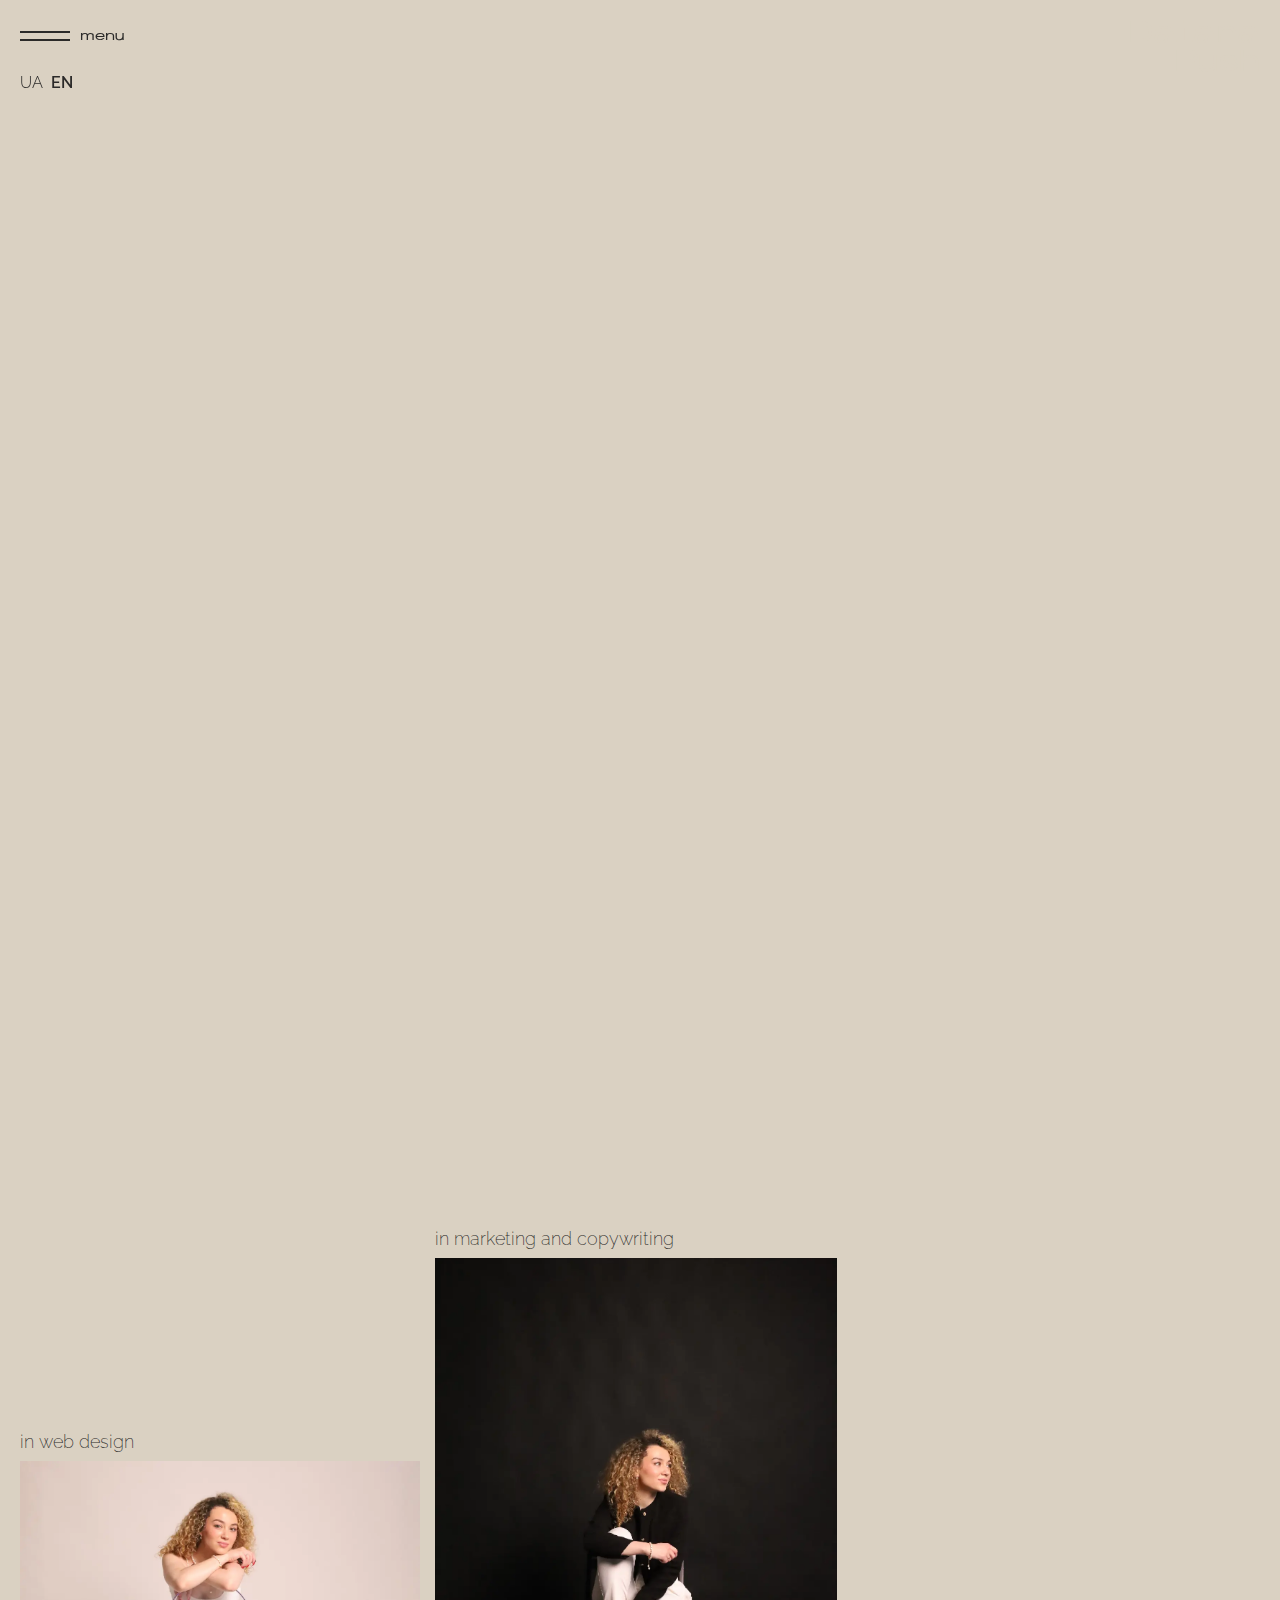
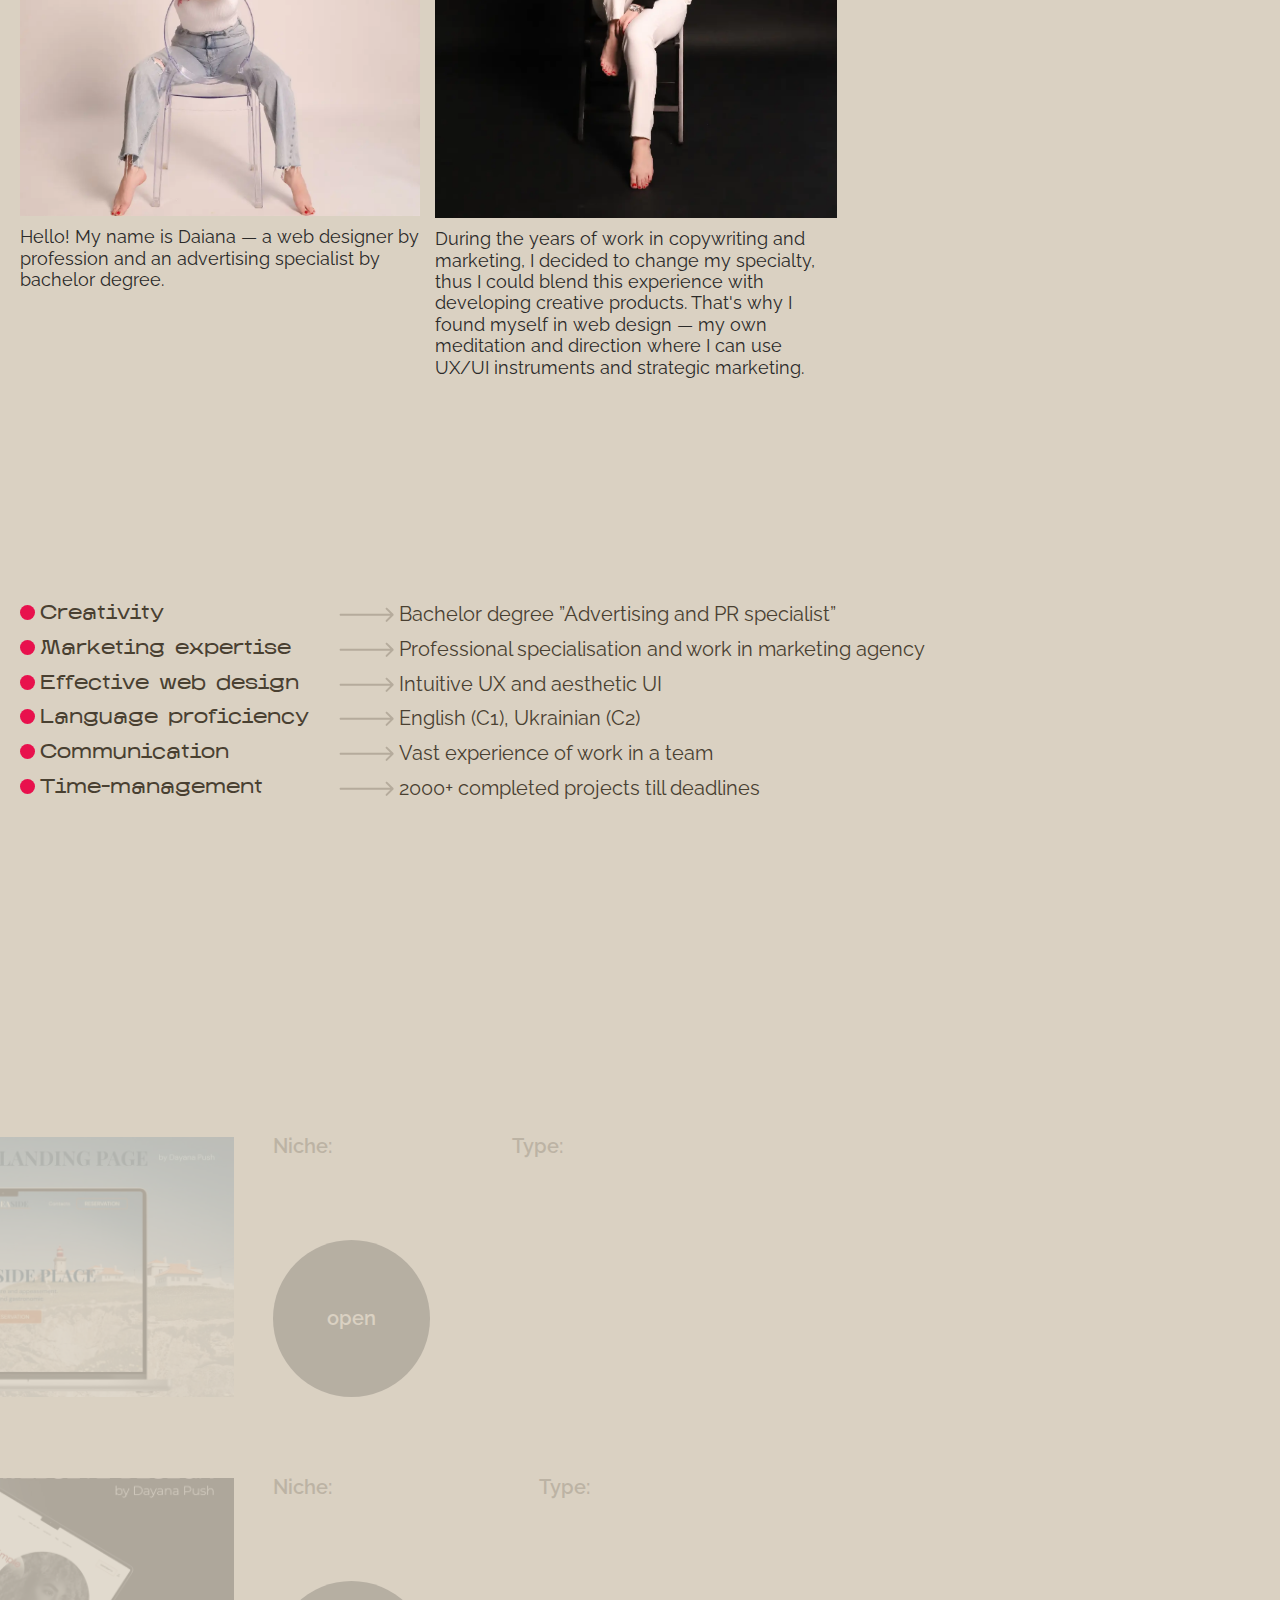
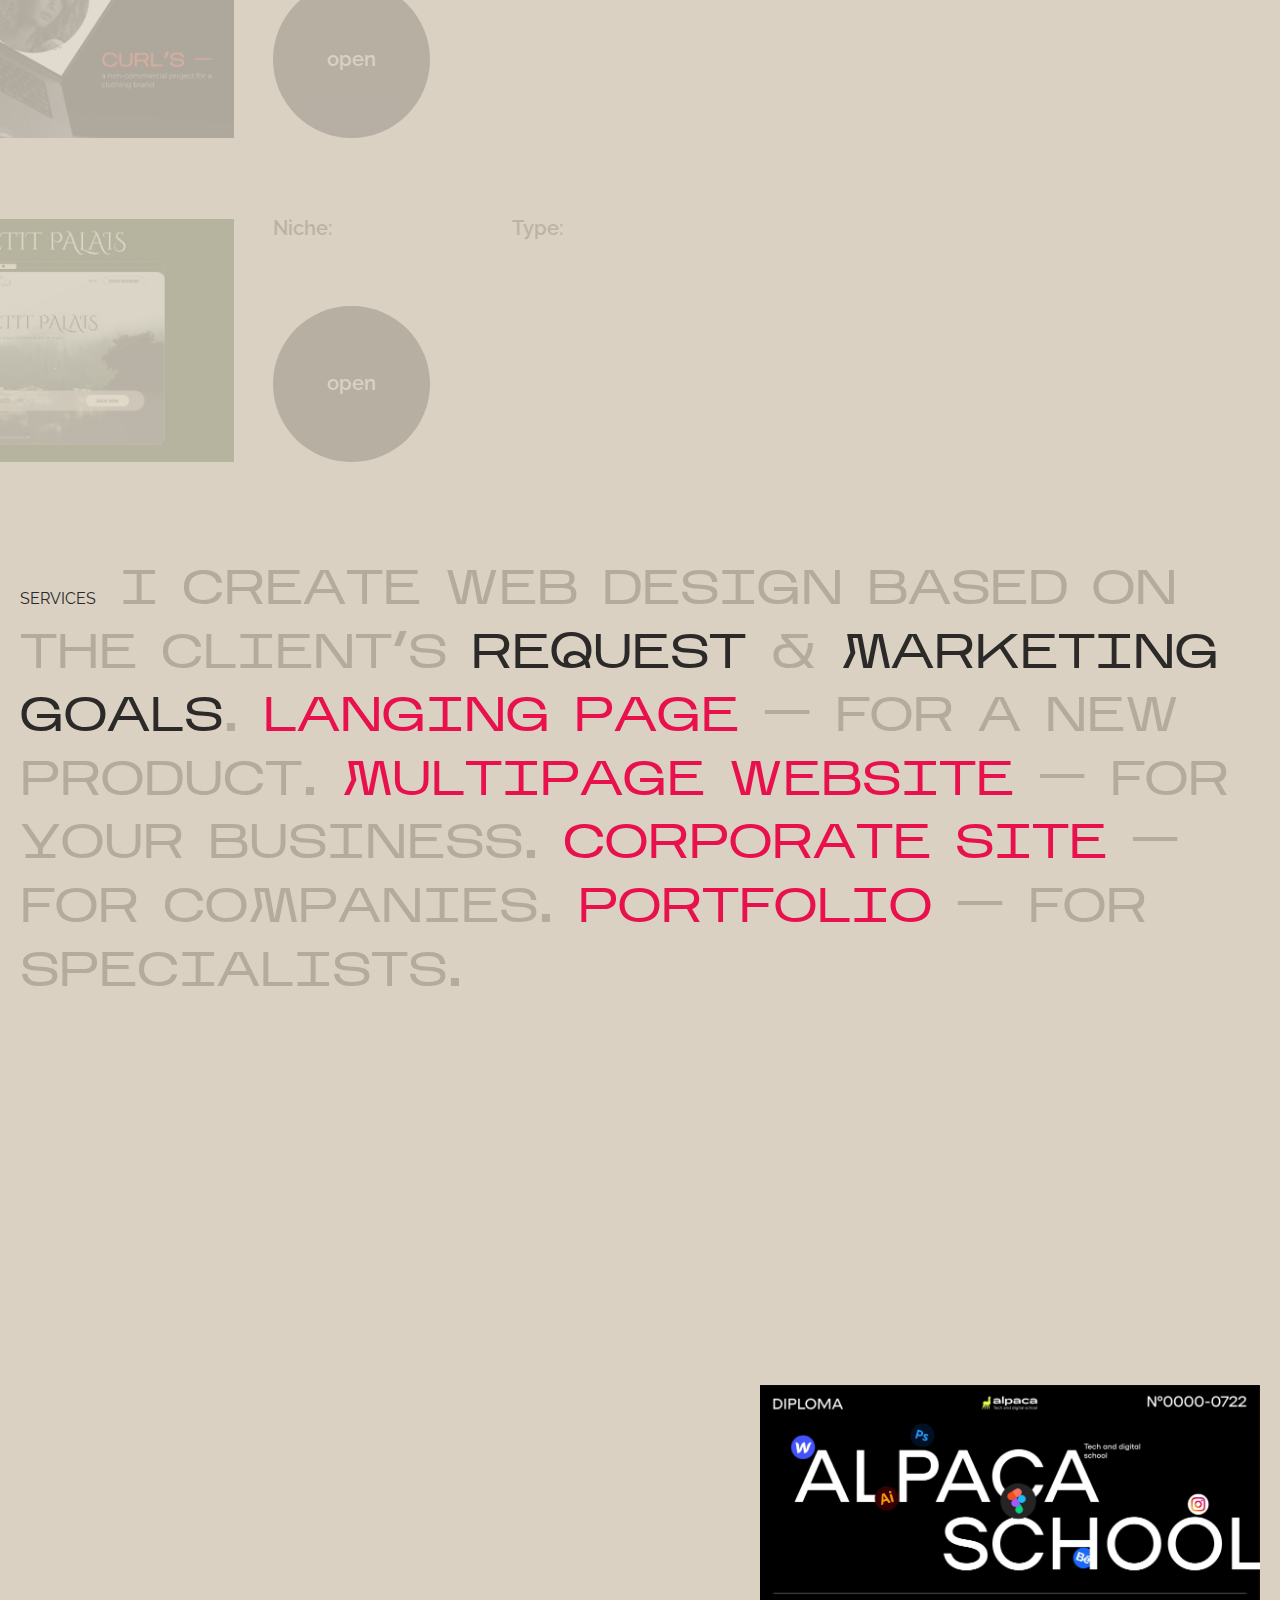
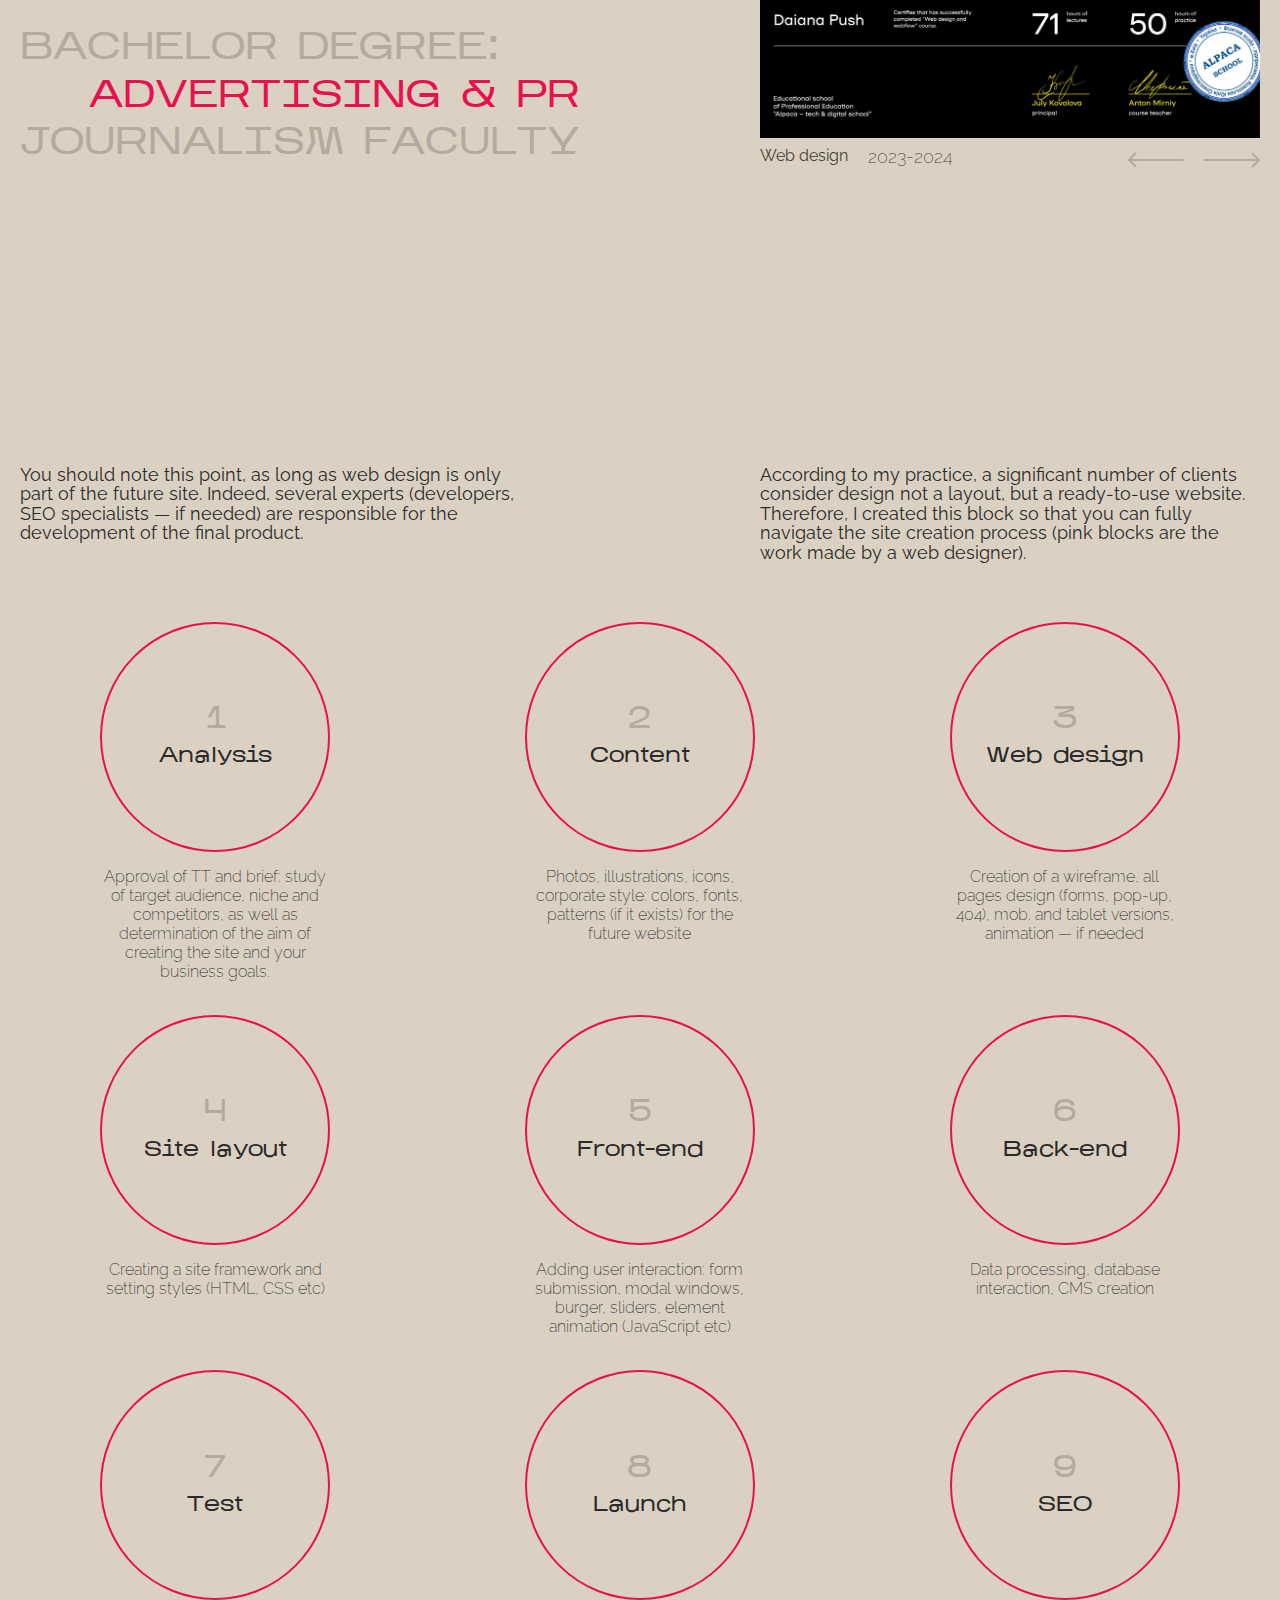
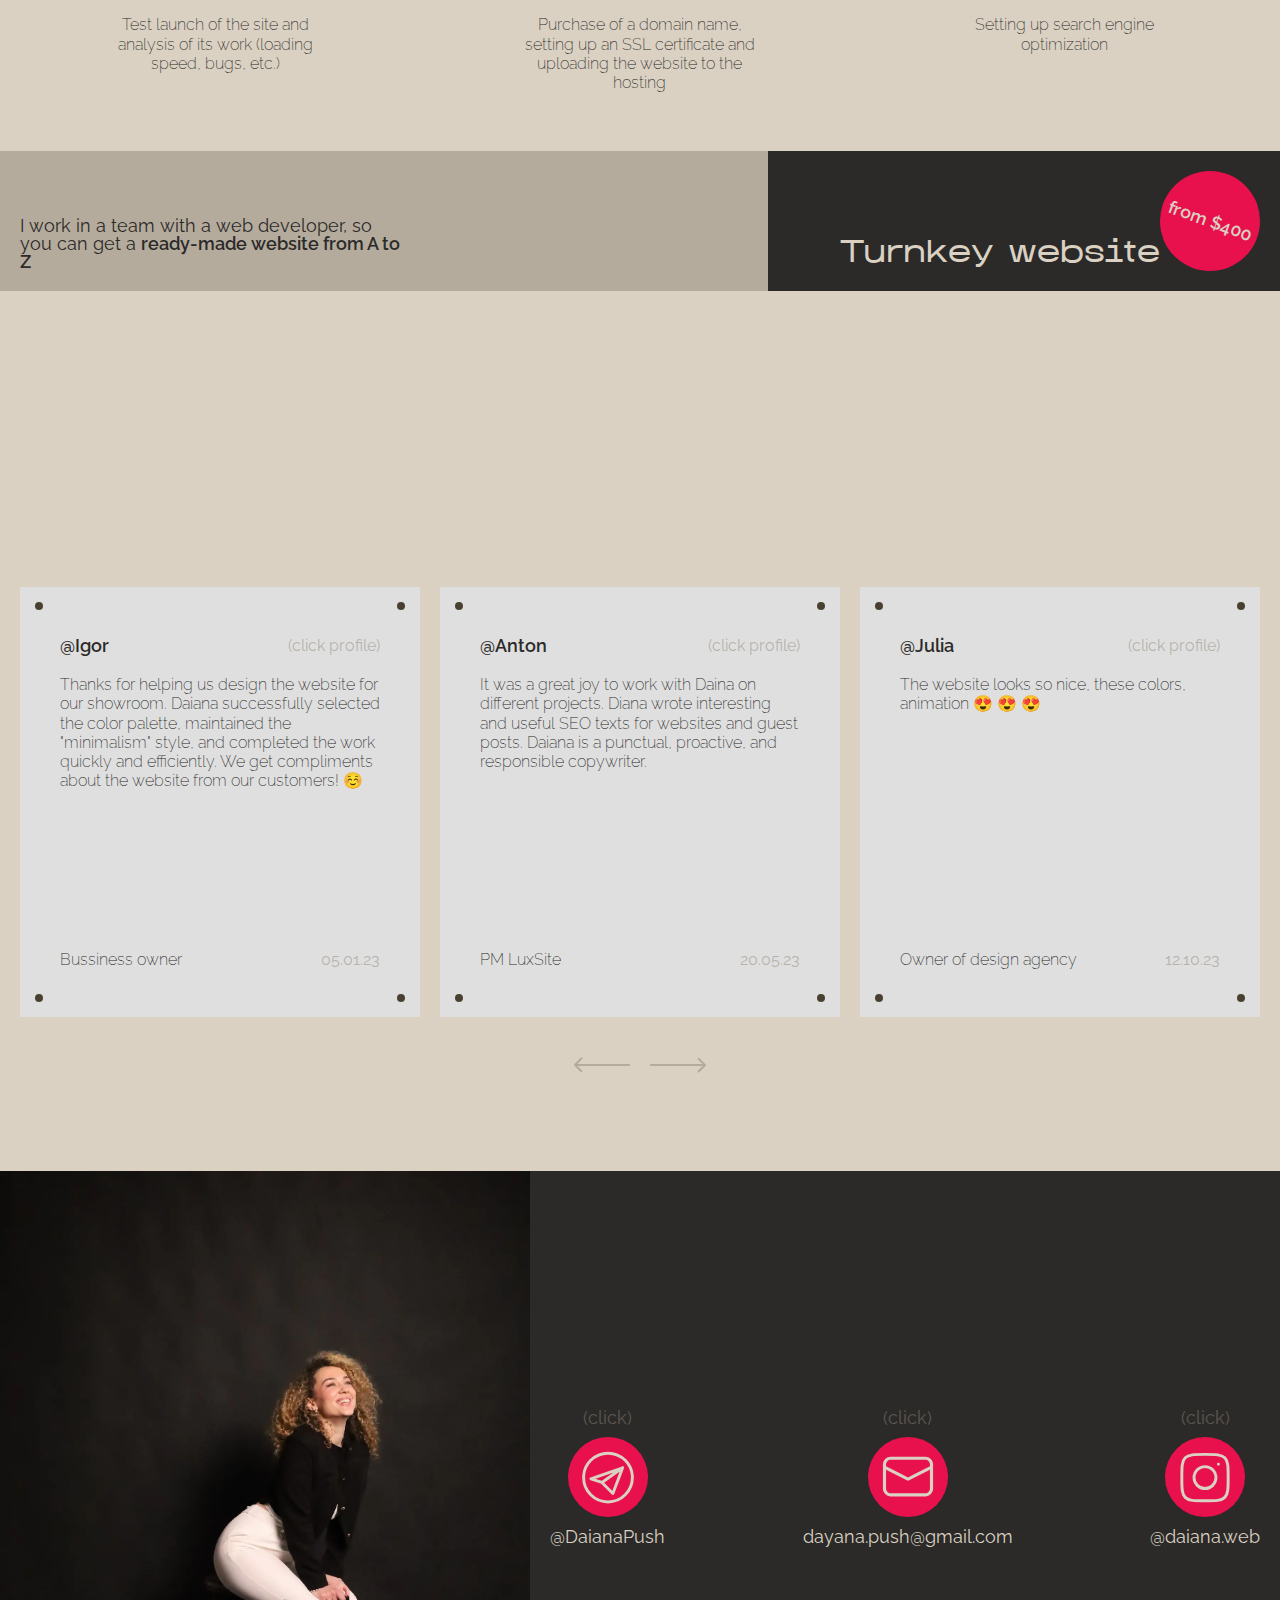
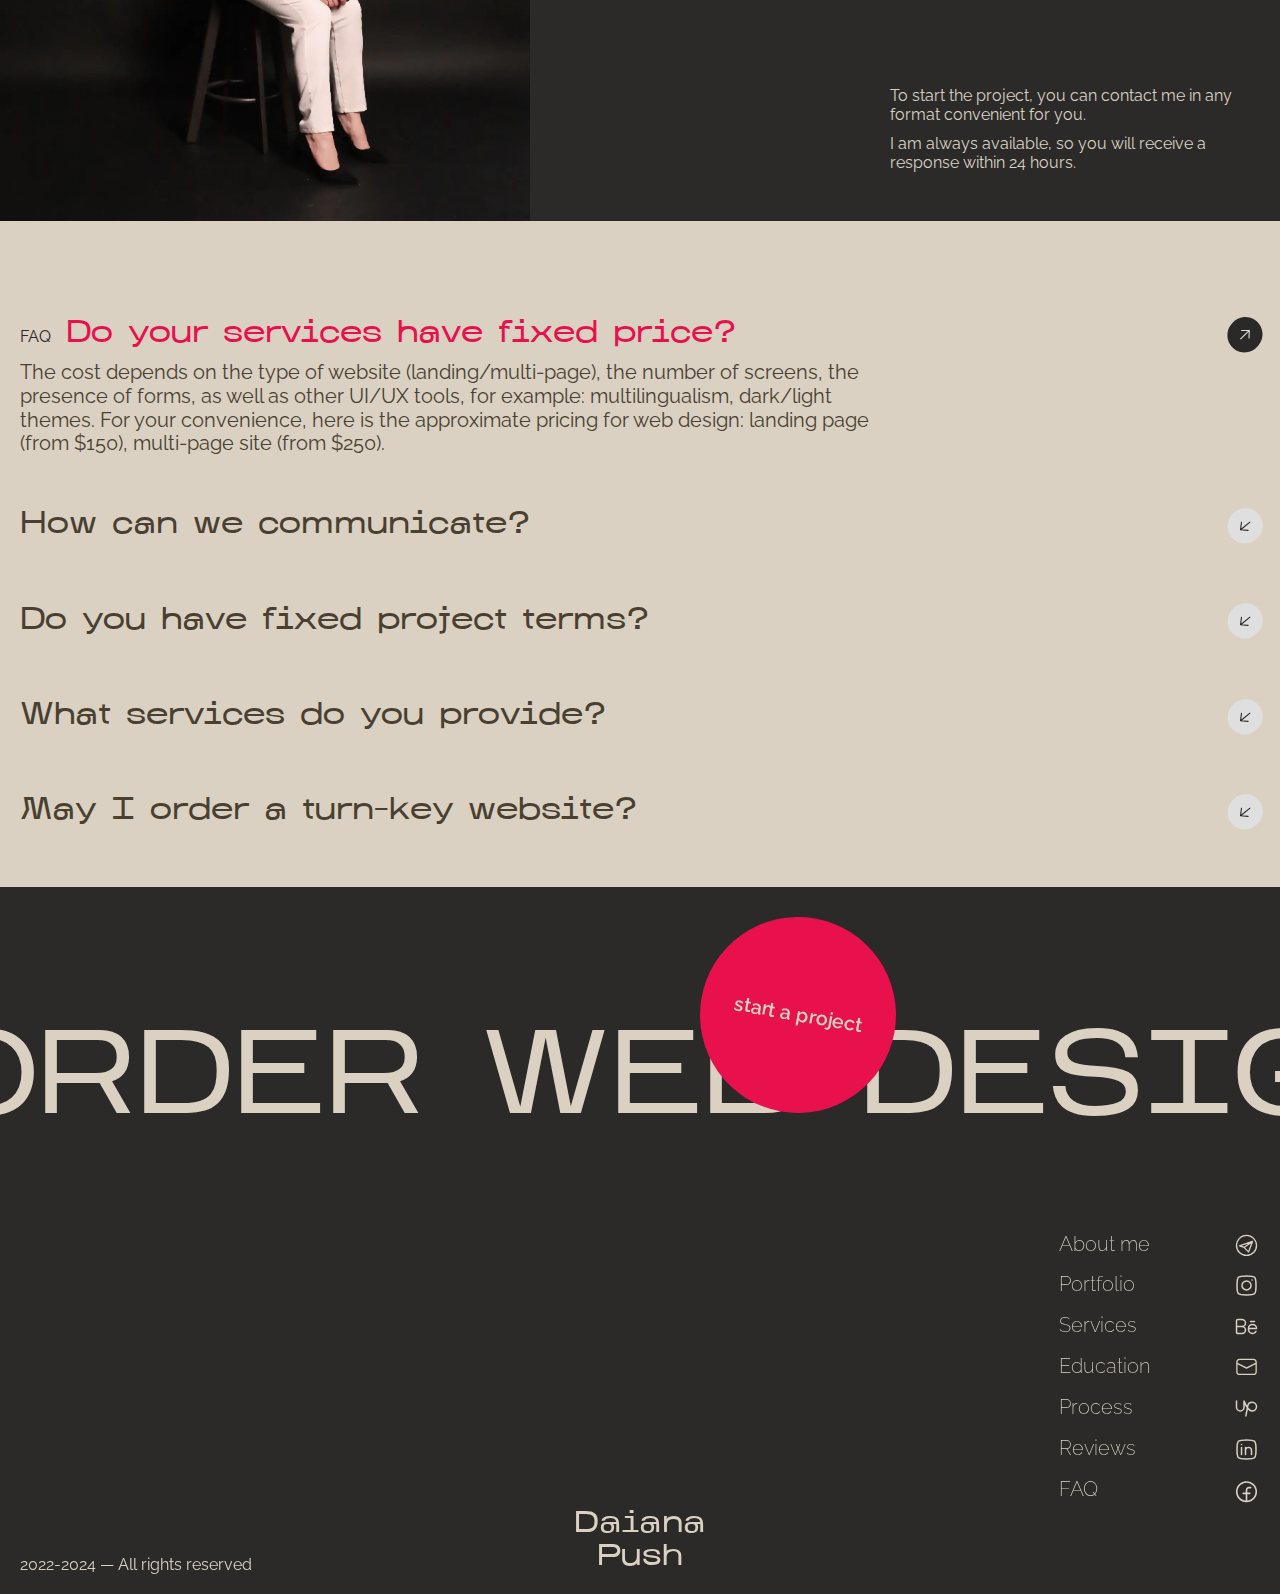
==== en.html @ 5e8cbe2d "Add files via upload" ====
<!DOCTYPE html>
<html lang="en">

<head>
	<title>Web design | Daiana Push</title>
	<meta charset="UTF-8">
	<meta property="og:type" content="website">
	<meta property="og:url" content="https://dayanapush.github.io/en.html">
	<meta name="description" content="My aim is to create a modern, aesthetic, unique and user-friendly website design for your product. My design is not just a beautiful picture — it's a customer-centric marketing.">
	<meta property="og:title" content="Web design | Daiana Push">
	<meta name="keywords" lang="en" content="Web design, front-end, UX/UI, Landing page, Multi-page website,Projects, Services">
	<meta property="og:image" content="img/meta/02.webp">
	<meta name='freelancehunt' content='4a660f86ecd3e6f'>
	<!-- <meta name="format-detection" content="telephone=no"> -->
	<!-- <style>body{opacity: 0;}</style> -->
	<link rel="stylesheet" href="css/style.min.css?_v=20240730124657">
	<link rel="shortcut icon" href="favicon.ico">
	<link rel="apple-touch-icon" sizes="180x180" href="../apple-touch-icon.webp">
	<link rel="android-chrome" sizes="512x512" href="../android-chrome-512x512.webp">
	<link rel="android-chrome" sizes="192x192" href="../android-chrome-192x192.webp">
	<link rel="icon" type="image.webp" sizes="32x32" href="../favicon-32x32.webp">
	<link rel="icon" type="image.webp" sizes="16x16" href="../favicon-16x16.webp">
	<!-- <meta name="robots" content="noindex, nofollow"> -->
	<meta name="viewport" content="width=device-width, initial-scale=1.0">
</head>

<body>
	<div class="wrapper">
		<header class="header">
			<div class="header__container">
				<button type="button" class="menu__icon icon-menu"><span class="icon-menu-span"></span>
					<div class="header__menu menu">
						<nav class="menu__body">
							<ul class="menu__list">
								<li class="menu__item"><a href="#about" class="menu__link">about me</a></li>
								<li class="menu__item"><a href="#portfolio" class="menu__link">portfolio</a></li>
								<li class="menu__item"><a href="#services" class="menu__link">services</a></li>
								<li class="menu__item"><a href="#education" class="menu__link">education</a></li>
								<li class="menu__item"><a href="#process" class="menu__link">process</a></li>
								<li class="menu__item"><a href="#reviews" class="menu__link">reviews</a></li>
								<li class="menu__item"><a href="#faq" class="menu__link">FAQ</a></li>
							</ul>

							<ul class="menu__social">
								<li class="menu__social-item"><a target="_blank" href="https://t.me/DayanaPush" class="menu__social-link">
										<svg width="26" height="26" viewBox="0 0 26 26" fill="none" xmlns="http://www.w3.org/2000/svg">
											<path d="M19.5 8.6665L5.41666 13.5415L10.2917 15.1665M19.5 8.6665L10.2917 15.1665M19.5 8.6665L15.1667 20.0415L10.2917 15.1665" stroke="#2B2928" stroke-width="1.3" stroke-linecap="round" stroke-linejoin="round" />
											<path d="M13 23.8332C18.9832 23.8332 23.8333 18.9831 23.8333 12.9998C23.8333 7.01659 18.9832 2.1665 13 2.1665C7.01674 2.1665 2.16666 7.01659 2.16666 12.9998C2.16666 18.9831 7.01674 23.8332 13 23.8332Z" stroke="#2B2928" stroke-width="1.3" stroke-linecap="round" stroke-linejoin="round" />
										</svg>
									</a></li>
								<li class="menu__social-item"><a target="_blank" href="https://www.instagram.com/daiana.web?igsh=MTBpY2FpcGJibGJsbQ%3D%3D&utm_source=qr" class="menu__social-link">
										<svg width="26" height="26" viewBox="0 0 26 26" fill="none" xmlns="http://www.w3.org/2000/svg">
											<path d="M2.70834 13.0002C2.70834 8.149 2.70834 5.72233 4.21526 4.21541C5.72218 2.7085 8.14776 2.7085 13 2.7085C17.8512 2.7085 20.2778 2.7085 21.7848 4.21541C23.2917 5.72233 23.2917 8.14791 23.2917 13.0002C23.2917 17.8513 23.2917 20.278 21.7848 21.7849C20.2778 23.2918 17.8523 23.2918 13 23.2918C8.14884 23.2918 5.72218 23.2918 4.21526 21.7849C2.70834 20.278 2.70834 17.8524 2.70834 13.0002Z" stroke="#2B2928" stroke-width="1.5" stroke-linecap="round" stroke-linejoin="round" />
											<path d="M18.967 7.04199H18.9562M17.875 13.0003C17.875 14.2933 17.3614 15.5332 16.4471 16.4475C15.5329 17.3617 14.2929 17.8753 13 17.8753C11.7071 17.8753 10.4671 17.3617 9.55285 16.4475C8.63862 15.5332 8.125 14.2933 8.125 13.0003C8.125 11.7074 8.63862 10.4674 9.55285 9.55318C10.4671 8.63894 11.7071 8.12533 13 8.12533C14.2929 8.12533 15.5329 8.63894 16.4471 9.55318C17.3614 10.4674 17.875 11.7074 17.875 13.0003Z" stroke="#2B2928" stroke-width="1.5" stroke-linecap="round" stroke-linejoin="round" />
										</svg>
									</a></li>
								<li class="menu__social-item"><a target="_blank" href="https://www.behance.net/dayanapush" class="menu__social-link">
										<svg width="26" height="26" viewBox="0 0 26 26" fill="none" xmlns="http://www.w3.org/2000/svg">
											<path d="M2.16666 12.9998H8.26041M21.6667 7.58317H17.3333M15.1667 15.1665H23.8333C23.8333 12.9554 21.8942 10.8332 19.5 10.8332C17.1058 10.8332 15.1667 12.9554 15.1667 15.1665ZM15.1667 15.1665V16.2498C15.1663 17.2041 15.4809 18.1317 16.0617 18.8889C16.6424 19.646 17.4568 20.1903 18.3786 20.4372C19.3003 20.6842 20.2777 20.62 21.1592 20.2546C22.0407 19.8892 22.777 19.2431 23.2537 18.4165M8.01666 5.4165H4.33332C3.31174 5.4165 2.80149 5.4165 2.48407 5.73392C2.16666 6.05134 2.16666 6.56159 2.16666 7.58317V18.4165C2.16666 19.4381 2.16666 19.9483 2.48407 20.2658C2.80149 20.5832 3.31174 20.5832 4.33332 20.5832H8.01666C10.1703 20.5832 11.9167 18.8856 11.9167 16.7915C11.9167 14.6974 10.1703 12.9998 8.01666 12.9998C10.1703 12.9998 11.9167 11.3023 11.9167 9.20817C11.9167 7.11409 10.1703 5.4165 8.01666 5.4165Z" stroke="#2B2928" stroke-width="1.5" stroke-linecap="round" stroke-linejoin="round" />
										</svg>
									</a></li>
								<li class="menu__social-item"><a target="_blank" href="malito:dayana.push@gmail.com" class="menu__social-link">
										<svg width="26" height="26" viewBox="0 0 26 26" fill="none" xmlns="http://www.w3.org/2000/svg">
											<path d="M5.34301 3.71436C4.41949 3.71436 3.53379 4.08122 2.88077 4.73425C2.22774 5.38728 1.86087 6.27298 1.86087 7.1965V17.8751C1.86087 18.7986 2.22774 19.6843 2.88077 20.3373C3.53379 20.9903 4.41949 21.3572 5.34301 21.3572H20.6607C21.5842 21.3572 22.4699 20.9903 23.123 20.3373C23.776 19.6843 24.1429 18.7986 24.1429 17.8751V7.1965C24.1429 6.27298 23.776 5.38728 23.123 4.73425C22.4699 4.08122 21.5842 3.71436 20.6607 3.71436H5.34301ZM3.25373 7.1965C3.25373 6.64239 3.47385 6.11097 3.86566 5.71915C4.25748 5.32733 4.7889 5.10721 5.34301 5.10721H20.6607C21.2148 5.10721 21.7463 5.32733 22.1381 5.71915C22.5299 6.11097 22.75 6.64239 22.75 7.1965V7.91986L13 12.9137L3.25373 7.92171V7.1965ZM3.25373 9.48728L12.6824 14.3159C12.7807 14.3662 12.8896 14.3925 13 14.3925C13.1104 14.3925 13.2193 14.3662 13.3176 14.3159L22.75 9.48543V17.876C22.75 18.4301 22.5299 18.9615 22.1381 19.3533C21.7463 19.7452 21.2148 19.9653 20.6607 19.9653H5.34394C4.78983 19.9653 4.25841 19.7452 3.86659 19.3533C3.47478 18.9615 3.25466 18.4301 3.25466 17.876L3.25373 9.48728Z" fill="#2B2928" />
										</svg>
									</a></li>
								<li class="menu__social-item"><a target="_blank" href="https://www.upwork.com/freelancers/~01266d78f4ab07ac3c" class="menu__social-link">
										<svg width="26" height="26" viewBox="0 0 26 26" fill="none" xmlns="http://www.w3.org/2000/svg">
											<path d="M2.16666 4.875V11.6458C2.16666 13.8591 4.01699 15.7083 6.22916 15.7083C8.44241 15.7083 10.2917 13.8591 10.2917 11.6458V4.875C11.6458 8.26042 14.1884 15.7083 19.0937 15.7083C21.6753 15.7083 23.8333 13.5503 23.8333 10.9688C23.8333 8.38717 21.6753 6.22917 19.0937 6.22917C16.3486 6.22917 14.7236 8.26042 14.3542 10.2917C14.0259 12.0922 12.3229 21.125 12.3229 21.125" stroke="#2B2928" stroke-width="1.5" stroke-linecap="round" stroke-linejoin="round" />
										</svg>
									</a></li>
								<li class="menu__social-item"><a target="_blank" href="https://www.linkedin.com/in/daiana-push-908a32294/" class="menu__social-link">
										<svg width="26" height="26" viewBox="0 0 26 26" fill="none" xmlns="http://www.w3.org/2000/svg">
											<path d="M7.58336 10.8335V18.4168M11.9167 14.0835V18.4168M11.9167 14.0835C11.9167 13.6567 12.0008 13.2341 12.1641 12.8398C12.3274 12.4455 12.5668 12.0872 12.8686 11.7854C13.1704 11.4836 13.5287 11.2442 13.923 11.0809C14.3173 10.9176 14.7399 10.8335 15.1667 10.8335C15.5935 10.8335 16.0161 10.9176 16.4104 11.0809C16.8047 11.2442 17.163 11.4836 17.4648 11.7854C17.7666 12.0872 18.006 12.4455 18.1693 12.8398C18.3326 13.2341 18.4167 13.6567 18.4167 14.0835V18.4168M11.9167 14.0835V10.8335M7.59203 7.5835H7.58228" stroke="#2B2928" stroke-width="1.5" stroke-linecap="round" stroke-linejoin="round" />
											<path d="M2.70834 13.0002C2.70834 8.149 2.70834 5.72233 4.21526 4.21541C5.72218 2.7085 8.14776 2.7085 13 2.7085C17.8512 2.7085 20.2778 2.7085 21.7848 4.21541C23.2917 5.72233 23.2917 8.14791 23.2917 13.0002C23.2917 17.8513 23.2917 20.278 21.7848 21.7849C20.2778 23.2918 17.8523 23.2918 13 23.2918C8.14884 23.2918 5.72218 23.2918 4.21526 21.7849C2.70834 20.278 2.70834 17.8524 2.70834 13.0002Z" stroke="#2B2928" stroke-width="1.5" stroke-linecap="round" stroke-linejoin="round" />
										</svg>
									</a></li>
							</ul>
						</nav>
					</div>
					<div class="menu__icon-text">menu</div>
				</button>
				<div class="header__lg">
					<!-- <button type="button" class="header__lg-button header__lg-button-active" data-lang="uk">UA</button>
			<button type="button" class="header__lg-button" data-lang="en">EN</button> -->
					<a href="index.html" class="header__lg-button" data-lang="uk">UA</a>
					<a href="en.html" class="header__lg-button header__lg-button-active" data-lang="en">EN</a>
				</div>

				<div class="header__logo">
					<div class="header__logo-text">Daiana<br><span>Push</span></div>
				</div>
			</div>
		</header>
		<main class="page">
			<section class="hero">
				<div class="hero__container">
					<div class="hero__wrapper">
						<h1 class="hero__title"><span>WEB<br></span>DESIGNER</h1>
						<!-- <a href="#" class="button__link hero__link button">portfolio</a> -->
					</div>
					<div class="hero__link-btn">
						<a href="#portfolio" class="button__link hero__link button">portfolio</a>
					</div>
					<div class="hero__content">
						<div class="hero__body">
							<div class="hero__text">
								<p data-animate data-speed="35">My aim is to create a modern, aesthetic, unique and user-friendly website design for your product. My design is not just a beautiful picture — it's a customer-centric marketing.</p>
							</div>
							<a href="#contacts" class="hero__button">Contacts</a>
						</div>
					</div>
				</div>
				<div class="hero__image">
					<img src="img/bg.webp" alt="My photo">
				</div>
			</section>
			<section class="about" id="about">
				<div class="about__container">
					<div class="block__titles">
						<h2 data-watch data-watch-once class="block__title">ENGAGING TO KNOW<br><span>ABOUT ME</span></h2>
					</div>
					<div class="about__wrapper">
						<article class="about__item">
							<div data-animate data-speed="150" class="about__item-age">1.5 years</div>
							<div class="about__item-niche">in web design</div>
							<div class="about__item-img">
								<img src="img/about/01.webp" alt="My photo">
							</div>
							<div class="about__item-text">
								<p>Hello! My name is Daiana — a web designer by profession and an advertising specialist by bachelor degree.</p>
							</div>
						</article>
						<article class="about__item">
							<div data-animate data-speed="150" class="about__item-age">5 years</div>
							<div class="about__item-niche">in marketing and copywriting</div>
							<div class="about__item-img about__item-img-big">
								<img src="img/about/02.webp" alt="My photo">
							</div>
							<div class="about__item-text">
								<p>During the years of work in copywriting and marketing, I decided to change my specialty, thus I could blend this experience with developing creative products. That's why I found myself in web design — my own meditation and direction where I can use UX/UI instruments and strategic marketing.</p>
							</div>
						</article>
					</div>
				</div>
			</section>
			<section class="pros">
				<div class="pros__container">
					<div class="block__titles">
						<h2 data-watch data-watch-once class="pros__title block__title"><span>MY STRONG SIDES</span></h2>
					</div>
					<div class="pros__wrapper">
						<ul class="pros__item">
							<li class="pros__item-point pros__item-point-1">Creativity</li>
							<li class="pros__item-point pros__item-point-2">Marketing expertise</li>
							<li class="pros__item-point pros__item-point-3">Effective web design</li>
							<li class="pros__item-point pros__item-point-4">Language proficiency</li>
							<li class="pros__item-point pros__item-point-5">Communication</li>
							<li class="pros__item-point pros__item-point-6">Time-management</li>
						</ul>
						<ul class="pros__text">
							<li class="pros__item-text" data-da=".pros__item-point-1,767">Bachelor degree ”Advertising and PR specialist”</li>
							<li class="pros__item-text" data-da=".pros__item-point-2,767">Professional specialisation and work in marketing agency</li>
							<li class="pros__item-text" data-da=".pros__item-point-3,767">Intuitive UX and aesthetic UI</li>
							<li class="pros__item-text" data-da=".pros__item-point-4,767">English (C1), Ukrainian (С2)</li>
							<li class="pros__item-text" data-da=".pros__item-point-5,767">Vast experience of work in a team</li>
							<li class="pros__item-text" data-da=".pros__item-point-6,767">2000+ completed projects till deadlines</li>
						</ul>
					</div>
				</div>
			</section>
			<section class="portfolio" id="portfolio">
				<div class="portfolio__container">
					<div class="block__titles">
						<h2 data-watch data-watch-once class="block__title">BETTER THAN WORDS<br><span>MY PORTFOLIO</span></h2>
					</div>
					<div class="portfolio__wrapper">
						<article data-watch data-watch-once class="portfolio__item-body watch">
							<div class="portfolio__item-count">01</div>
							<div class="portfolio__item">
								<div class="portfolio__item-img">
									<img src="img/portfolio/01.webp" alt="Project">
								</div>
								<div class="portfolio__item-about">
									<div class="portfolio__item-text">
										<div class="portfolio__item-descr">
											<h4 class="portfolio__item-title">Niche:</h4>
											<div data-animate data-speed="160" class="portfolio__item-type">Restaurant</div>
										</div>
										<div class="portfolio__item-descr">
											<h4 class="portfolio__item-title">Type:</h4>
											<div data-animate data-speed="160" class="portfolio__item-type">Landing page</div>
										</div>
									</div>
									<a href="https://www.behance.net/gallery/188705809/PORTO-SEASIDE" class="button__link button__link-dark button button__dark" target="_blank">open</a>
								</div>
							</div>
						</article>
						<article data-watch data-watch-once class="portfolio__item-body watch">
							<div class="portfolio__item-count">02</div>
							<div class="portfolio__item">
								<div class="portfolio__item-img">
									<img src="img/portfolio/02.webp" alt="Project">
								</div>
								<div class="portfolio__item-about">
									<div class="portfolio__item-text">
										<div class="portfolio__item-descr">
											<h4 class="portfolio__item-title">Niche:</h4>
											<div data-animate data-speed="160" class="portfolio__item-type">Clothing brand</div>
										</div>
										<div class="portfolio__item-descr">
											<h4 class="portfolio__item-title">Type:</h4>
											<div data-animate data-speed="160" class="portfolio__item-type">Landing page</div>
										</div>
									</div>
									<a href="https://www.behance.net/gallery/188707267/CURLS" class="button__link button__link-dark button button__dark" target="_blank">open</a>
								</div>
							</div>
						</article>
						<article data-watch data-watch-once class="portfolio__item-body watch">
							<div class="portfolio__item-count">03</div>
							<div class="portfolio__item">
								<div class="portfolio__item-img">
									<img src="img/portfolio/03.webp" alt="Project">
								</div>
								<div class="portfolio__item-about">
									<div class="portfolio__item-text">
										<div class="portfolio__item-descr">
											<h4 class="portfolio__item-title">Niche:</h4>
											<div data-animate data-speed="160" class="portfolio__item-type">Hotel</div>
										</div>
										<div class="portfolio__item-descr">
											<h4 class="portfolio__item-title">Type:</h4>
											<div data-animate data-speed="160" class="portfolio__item-type">Multipage website</div>
										</div>
									</div>
									<a href="https://www.behance.net/gallery/188707823/HOTEL-PETIT-PALAIS" class="button__link button__link-dark button button__dark" target="_blank">open</a>
								</div>
							</div>
						</article>
					</div>
				</div>
			</section>
			<section class="services" id="services">
				<div class="services__container">
					<div class="services__text">
						<p>
							<span class="services__title">SERVICES</span>
							<span class="services__text-light">I CREATE WEB DESIGN BASED ON THE CLIENT'S</span>
							<span class="services__text-dark">REQUEST</span>
							<span class="services__text-light">&</span>
							<span class="services__text-dark">MARKETING GOALS</span><span class="services__text-light">.</span>
							<span class="services__text-pink">LANGING PAGE</span>
							<span class="services__text-light">— FOR A NEW PRODUCT.</span>
							<span class="services__text-pink">MULTIPAGE WEBSITE</span>
							<span class="services__text-light">— FOR YOUR BUSINESS.</span>
							<span class="services__text-pink">CORPORATE SITE</span><span class="services__text-light"> — FOR COMPANIES.</span>
							<span class="services__text-pink">PORTFOLIO</span><span class="services__text-light"> — FOR SPECIALISTS.</span>
						</p>
					</div>
					<div class="services__descr">
						<p data-animate data-speed="15">
							How to understand which website do you need? To do this, I conduct a detailed briefing with you, where I determine the purpose of creating the website, the business goals of your product/service, as well as research your targeted audience, niche and competitors. As a copywriter with 5 years of experience, I offer an additional service — web page writing.
						</p>
					</div>
				</div>
			</section>
			<section class="education" id="education">
				<div class="education__container">
					<div class="block__titles">
						<h2 data-watch data-watch-once class="block__title"><span>MY EDUCATION</span></h2>
					</div>
					<div class="education__body">
						<div class="education__text">
							<p><span class="education__text-light">BACHELOR DEGREE:</span><br>
								<span class="education__text-pink">ADVERTISING & PR</span><br>
								<span class="education__text-light">JOURNALISM FACULTY</span>
							</p>
						</div>
						<div class="education__slider swiper">
							<div class="education__wrapper swiper-wrapper">
								<div class="education__slide swiper-slide">
									<div data-gallery class="education__slide-image">
										<img src="img/education/01.webp" alt="Certificate">
									</div>
									<div class="education__slide-text">
										<h4 class="education__slide-title">Web design</h4>
										<div class="education__slide-year">2023-2024</div>
									</div>
								</div>
								<div class="education__slide swiper-slide">
									<div data-gallery class="education__slide-image">
										<img src="img/education/02.webp" alt="Certificate">
									</div>
									<div class="education__slide-text">
										<h4 class="education__slide-title">Bachelor degree</h4>
										<div class="education__slide-year">2019-2023</div>
									</div>
								</div>
								<div class="education__slide swiper-slide">
									<div data-gallery class="education__slide-image">
										<img src="img/education/03.webp" alt="Certificate">
									</div>
									<div class="education__slide-text">
										<h4 class="education__slide-title">UX/UI</h4>
										<div class="education__slide-year">2023-2024</div>
									</div>
								</div>
							</div>
							<div class="education__slider-nav">
								<img src="img/education/arrow.svg" alt="Arrow" class="education__arrow-left">
								<img src="img/education/arrow.svg" alt="Arrow" class="education__arrow-right">
							</div>
						</div>
					</div>
				</div>
			</section>
			<section class="stage" id="process">
				<div class="stage__container">
					<div class="block__titles">
						<h2 data-watch data-watch-once class="block__title">DESIGN & WEBSITE<br><span>SITE CREATION PROCESS</span></h2>
					</div>
					<div class="stage__block">
						<div class="stage__text">
							<p>You should note this point, as long as web design is only part of the future site. Indeed, several experts (developers, SEO specialists — if needed) are responsible for the development of the final product.</p>
						</div>
						<div class="stage__text">
							<p>According to my practice, a significant number of clients consider design not a layout, but a ready-to-use website. Therefore, I created this block so that you can fully navigate the site creation process (pink blocks are the work made by a web designer).</p>
						</div>
					</div>
					<div class="stage__items">
						<div class="stage__item">
							<div class="stage__item-info">
								<div class="stage__item-number">1</div>
								<div class="stage__item-descr">Analysis</div>
							</div>
							<div class="stage__item-text">
								<p>Approval of TT and brief: study of target audience, niche and competitors, as well as determination of the aim of creating the site and your business goals.</p>
							</div>
						</div>
						<div class="stage__item">
							<div class="stage__item-info">
								<div class="stage__item-number">2</div>
								<div class="stage__item-descr">Content</div>
							</div>
							<div class="stage__item-text">
								<p>Photos, illustrations, icons, corporate style: colors, fonts, patterns (if it exists) for the future website</p>
							</div>
						</div>
						<div class="stage__item">
							<div class="stage__item-info">
								<div class="stage__item-number">3</div>
								<div class="stage__item-descr">Web design</div>
							</div>
							<div class="stage__item-text">
								<p>Creation of a wireframe, all pages design (forms, pop-up, 404), mob. and tablet versions, animation — if needed</p>
							</div>
						</div>
						<div class="stage__item">
							<div class="stage__item-info">
								<div class="stage__item-number">4</div>
								<div class="stage__item-descr">Site layout</div>
							</div>
							<div class="stage__item-text">
								<p>Creating a site framework and setting styles (HTML, CSS etc)</p>
							</div>
						</div>
						<div class="stage__item">
							<div class="stage__item-info">
								<div class="stage__item-number">5</div>
								<div class="stage__item-descr">Front-end</div>
							</div>
							<div class="stage__item-text">
								<p>Adding user interaction: form submission, modal windows, burger, sliders, element animation (JavaScript etc)</p>
							</div>
						</div>
						<div class="stage__item">
							<div class="stage__item-info">
								<div class="stage__item-number">6</div>
								<div class="stage__item-descr">Back-end</div>
							</div>
							<div class="stage__item-text">
								<p>Data processing, database interaction, CMS creation</p>
							</div>
						</div>
						<div class="stage__item">
							<div class="stage__item-info">
								<div class="stage__item-number">7</div>
								<div class="stage__item-descr">Test</div>
							</div>
							<div class="stage__item-text">
								<p>Test launch of the site and analysis of its work (loading speed, bugs, etc.)</p>
							</div>
						</div>
						<div class="stage__item">
							<div class="stage__item-info">
								<div class="stage__item-number">8</div>
								<div class="stage__item-descr">Launch</div>
							</div>
							<div class="stage__item-text">
								<p>Purchase of a domain name, setting up an SSL certificate and uploading the website to the hosting</p>
							</div>
						</div>
						<div class="stage__item">
							<div class="stage__item-info">
								<div class="stage__item-number">9</div>
								<div class="stage__item-descr">SEO</div>
							</div>
							<div class="stage__item-text">
								<p>Setting up search engine optimization</p>
							</div>
						</div>
					</div>
				</div>
				<div class="stage__footer">
					<div class="stage__footer-text">
						<div class="stage-f__container">
							<div class="stage__footer-info">
								<p>I work in a team with a web developer, so you can get a <span>ready-made website from A to Z</span></p>
							</div>
						</div>
					</div>
					<div class="stage__footer-site">
						<div class="stage-f__container">
							<div class="stage__footer-keys">Turnkey website</div>
							<div class="stage__footer-price">
								<p>from $400</p>
							</div>
						</div>
					</div>
				</div>
			</section>
			<section class="reviews" id="reviews">
				<div class="reviews__container">
					<div class="block__titles">
						<h2 data-watch data-watch-once class="block__title">WHAT CLIENTS SAY<br><span>REVIEWS</span></h2>
					</div>
					<div class="reviews__body">
						<div class="reviews__slider swiper">
							<div class="reviews__wrapper swiper-wrapper">
								<div class="reviews__slide swiper-slide">
									<blockquote class="reviews__slide-item">
										<div class="reviews__slide-name">
											<cite class="reviews__slide-author">@Igor</cite>
											<a target="_blank" href="https://www.facebook.com/profile.php?id=100038794883741" class="reviews__slide-link">(click profile)</a>
										</div>
										<div class="reviews__slide-text">
											<p>Thanks for helping us design the website for our showroom. Daiana successfully selected the color palette, maintained the "minimalism" style, and completed the work quickly and efficiently. We get compliments about the website from our customers! ☺️</p>
										</div>
										<div class="reviews__slide-info">
											<div class="reviews__slide-profession">Bussiness owner</div>
											<div class="reviews__slide-data">05.01.23</div>
										</div>
									</blockquote>
								</div>
								<div class="reviews__slide swiper-slide">
									<blockquote class="reviews__slide-item">
										<div class="reviews__slide-name">
											<cite class="reviews__slide-author">@Anton</cite>
											<a target="_blank" href="https://www.linkedin.com/in/anton-suntsov/" class="reviews__slide-link">(click profile)</a>
										</div>
										<div class="reviews__slide-text">
											<p>It was a great joy to work with Daina on different projects. Diana wrote interesting and useful SEO texts for websites and guest posts. Daiana is a punctual, proactive, and responsible copywriter.</p>
										</div>
										<div class="reviews__slide-info">
											<div class="reviews__slide-profession">PM LuxSite</div>
											<div class="reviews__slide-data">20.05.23</div>
										</div>
									</blockquote>
								</div>
								<div class="reviews__slide swiper-slide">
									<blockquote class="reviews__slide-item">
										<div class="reviews__slide-name">
											<cite class="reviews__slide-author">@Julia</cite>
											<a target="_blank" href="https://www.instagram.com/julie_kovalova?igsh=amVwczF6enJjNHox" class="reviews__slide-link">(click profile)</a>
										</div>
										<div class="reviews__slide-text">
											<p>The website looks so nice, these colors, animation 😍 😍 😍</p>
										</div>
										<div class="reviews__slide-info">
											<div class="reviews__slide-profession">Owner of design agency</div>
											<div class="reviews__slide-data">12.10.23</div>
										</div>
									</blockquote>
								</div>
								<div class="reviews__slide swiper-slide">
									<blockquote class="reviews__slide-item">
										<div class="reviews__slide-name">
											<cite class="reviews__slide-author">@Vladislav</cite>
											<a target="_blank" href="https://www.linkedin.com/in/vladislavlll/" class="reviews__slide-link">(click profile)</a>
										</div>
										<div class="reviews__slide-text">
											<p>I hired Daiana to help with
												translation and adaptation cases on
												USA audience. Cases have been made promptly, with minimal comments. Highly recommend 👍🏻</p>
										</div>
										<div class="reviews__slide-info">
											<div class="reviews__slide-profession">CEO Ilin agency</div>
											<div class="reviews__slide-data">05.03.24</div>
										</div>
									</blockquote>
								</div>
								<div class="reviews__slide swiper-slide">
									<blockquote class="reviews__slide-item">
										<div class="reviews__slide-name">
											<cite class="reviews__slide-author">@Roman</cite>
											<a target="_blank" href="https://www.instagram.com/mebli.anaro?igsh=aGQ0eGxlYTdvZmw4" class="reviews__slide-link">(click profile)</a>
										</div>
										<div class="reviews__slide-text">
											<p>I want to express my gratitude to you! I contacted Daiana to create an X-banner for my furniture store, I really liked it! The banner looks modern, pretty, and stylish. I am very satisfied with the result. Thank you!</p>
										</div>
										<div class="reviews__slide-info">
											<div class="reviews__slide-profession">Bussiness owner</div>
											<div class="reviews__slide-data">04.04.24</div>
										</div>
									</blockquote>
								</div>
							</div>
						</div>
						<div class="reviews__slider-nav">
							<img src="img/education/arrow.svg" alt="Arrow" class="reviews__arrow-left">
							<img src="img/education/arrow.svg" alt="Arrow" class="reviews__arrow-right">
						</div>
					</div>
				</div>
			</section>
			<section class="form" id="form">
				<div class="form__image">
					<img src="img/form/01.webp" alt="My photo">
				</div>
				<div class="form__container">
					<h2 data-animate data-speed="100" class="form__title">LET'S COLLABORATE</h2>
					<div class="form__items">
						<div class="form__item">
							<div class="form__item-click">(click)</div>
							<a target="_blank" href="https://t.me/DayanaPush" class="form__item-link">
								<img src="img/icons/form/01.svg" alt="Telegram link">
							</a>
							<div class="form__item-username">@DaianaPush</div>
						</div>
						<div class="form__item">
							<div class="form__item-click">(click)</div>
							<a target="_blank" href="malito:dayana.push@gmail.com" class="form__item-link">
								<img src="img/icons/form/02.svg" alt="Email link">
							</a>
							<div class="form__item-username">dayana.push@gmail.com</div>
						</div>
						<div class="form__item">
							<div class="form__item-click">(click)</div>
							<a target="_blank" href="https://www.instagram.com/daiana.web?igsh=MTBpY2FpcGJibGJsbQ%3D%3D&utm_source=qr" class="form__item-link">
								<img src="img/icons/form/03.svg" alt="Instagram link">
							</a>
							<div class="form__item-username">@daiana.web</div>
						</div>
					</div>
					<div class="form__text">
						<p>To start the project, you can contact me in any format convenient for you.</p>
						<p>I am always available, so you will receive a response within 24 hours.</p>
					</div>
					<!-- <form action="files/sendmail/sendmail.php" method="POST" class="form__wrapper">
							<div class="form__inputs">
								<div class="form__input">
									<input required name="name" id="name" type="text" placeholder="Name" autocomplete="off">
								</div>
								<div class="form__input">
									<input required name="email" id="email" type="email" placeholder="Email" autocomplete="off">
								</div>
							</div>
							<div class="form__textarea">
								<textarea required name="text" id="text" placeholder="Message (your request or question)"></textarea>
							</div>
							<div class="form__checkbox">
								<input type="checkbox" id="agreeCheckbox" required>
								<a href="privacy-en.html" target="_blank" class="form__privacy-link">
									<label>I agree with the terms of privacy policy</label>
								</a>
							</div>
							<div class="form__btn">
								<button type="submit" class="form__button button button__link">start a project</button>
							</div>
						</form> -->
				</div>
			</section>
			<section class="faq" id="faq">
				<div class="faq__container">
					<div data-spollers data-one-spoller class="faq__spollers">
						<details data-open class="faq__spollers-item">
							<summary class="faq__spollers-title">
								<span class="faq__spollers-subtitle">faq</span>
								Do your services have fixed price?
							</summary>
							<div class="faq__spollers-body">The cost depends on the type of website (landing/multi-page), the number of screens, the presence of forms, as well as other UI/UX tools, for example: multilingualism, dark/light themes. For your convenience, here is the approximate pricing for web design: landing page (from $150), multi-page site (from $250).</div>
						</details>
						<details class="faq__spollers-item">
							<summary class="faq__spollers-title">
								How can we communicate?
							</summary>
							<div class="faq__spollers-body">We can communicate in any format convenient for you: via messengers and social media (Telegram, Instagram, LinkedIn, or Viber) or video conferences (Zoom, Google Meet, or Skype).</div>
						</details>
						<details class="faq__spollers-item">
							<summary class="faq__spollers-title">
								Do you have fixed project terms?
							</summary>
							<div class="faq__spollers-body">Project implementation terms depend on the type of website (landing/multi-page), the number of screens and the UI/UX tools used. For your convenience, here are the approximate terms of web design creation: landing page (from 7 workdays), multi-page site (from 10 workdays).</div>
						</details>
						<details class="faq__spollers-item">
							<summary class="faq__spollers-title">
								What services do you provide?
							</summary>
							<div class="faq__spollers-body">Web design services include: a detailed brief with the client, analysis of competitors, niche, and targeted audience, wireframe creation (site structure), design development, layout animation + edits. I develop web design for the following website types: landing page, multi-page sites, corporate and portfolio websites. As a copywriter with 5 years of experience, I offer an additional service — web page writing.</div>
						</details>
						<details class="faq__spollers-item">
							<summary class="faq__spollers-title">
								May I order a turn-key website?
							</summary>
							<div class="faq__spollers-body">Sure, I can develop a ready-made web product, if you need it. I work together with a web developer, so you can order a full-fledged site in one place. The cost of the "turnkey website" service – from $400.</div>
						</details>
					</div>
				</div>
			</section>
		</main>
		<footer class="footer" id="contacts">
			<div class="footer__marquee">
				<div class="footer__stroke">ORDER WEB DESIGN FOR MY PRODUCT</div>
			</div>
			<!-- <div class="footer__button button"> -->
			<a href="#form" class="button__link footer__button button">start a project</a>
			<!-- </div> -->

			<div class="footer__container">
				<div class="footer__body">
					<ul class="footer__nav">
						<li class="footer__nav-item"><a href="#about" class="footer__nav-link">About me</a></li>
						<li class="footer__nav-item"><a href="#portfolio" class="footer__nav-link">Portfolio</a></li>
						<li class="footer__nav-item"><a href="#services" class="footer__nav-link">Services</a></li>
						<li class="footer__nav-item"><a href="#education" class="footer__nav-link">Education</a></li>
						<li class="footer__nav-item"><a href="#process" class="footer__nav-link">Process</a></li>
						<li class="footer__nav-item"><a href="#reviews" class="footer__nav-link">Reviews</a></li>
						<li class="footer__nav-item"><a href="#faq" class="footer__nav-link">FAQ</a></li>
					</ul>
					<ul class="footer__social">
						<li class="footer__social-item">
							<a target="_blank" href="https://t.me/DayanaPush" class="footer__social-link">
								<svg width="25" height="25" viewBox="0 0 25 25" fill="none" xmlns="http://www.w3.org/2000/svg">
									<path d="M18.509 8.41064L5.50903 12.9106L10.009 14.4106M18.509 8.41064L10.009 14.4106M18.509 8.41064L14.509 18.9106L10.009 14.4106" stroke="#DAD1C2" stroke-width="1.3" stroke-linecap="round" stroke-linejoin="round" />
									<path d="M12.509 22.4106C18.032 22.4106 22.509 17.9336 22.509 12.4106C22.509 6.88764 18.032 2.41064 12.509 2.41064C6.98603 2.41064 2.50903 6.88764 2.50903 12.4106C2.50903 17.9336 6.98603 22.4106 12.509 22.4106Z" stroke="#DAD1C2" stroke-width="1.3" stroke-linecap="round" stroke-linejoin="round" />
								</svg>
							</a>
						</li>
						<li class="footer__social-item"><a target="_blank" href="https://www.instagram.com/daiana.web?igsh=MTBpY2FpcGJibGJsbQ%3D%3D&utm_source=qr" class="footer__social-link">
								<svg width="25" height="25" viewBox="0 0 25 25" fill="none" xmlns="http://www.w3.org/2000/svg">
									<path d="M3.00903 12.4106C3.00903 7.93264 3.00903 5.69264 4.40003 4.30164C5.79103 2.91064 8.03003 2.91064 12.509 2.91064C16.987 2.91064 19.227 2.91064 20.618 4.30164C22.009 5.69264 22.009 7.93164 22.009 12.4106C22.009 16.8886 22.009 19.1286 20.618 20.5196C19.227 21.9106 16.988 21.9106 12.509 21.9106C8.03103 21.9106 5.79103 21.9106 4.40003 20.5196C3.00903 19.1286 3.00903 16.8896 3.00903 12.4106Z" stroke="#DAD1C2" stroke-width="1.5" stroke-linecap="round" stroke-linejoin="round" />
									<path d="M18.017 6.91064H18.007M17.009 12.4106C17.009 13.6041 16.5349 14.7487 15.691 15.5926C14.8471 16.4365 13.7025 16.9106 12.509 16.9106C11.3156 16.9106 10.171 16.4365 9.32705 15.5926C8.48314 14.7487 8.00903 13.6041 8.00903 12.4106C8.00903 11.2172 8.48314 10.0726 9.32705 9.22866C10.171 8.38475 11.3156 7.91064 12.509 7.91064C13.7025 7.91064 14.8471 8.38475 15.691 9.22866C16.5349 10.0726 17.009 11.2172 17.009 12.4106Z" stroke="#DAD1C2" stroke-width="1.5" stroke-linecap="round" stroke-linejoin="round" />
								</svg>
							</a></li>
						<li class="footer__social-item"><a target="_blank" href="https://www.behance.net/dayanapush" class="footer__social-link">
								<svg width="25" height="25" viewBox="0 0 25 25" fill="none" xmlns="http://www.w3.org/2000/svg">
									<path d="M2.50903 12.4106H8.13403M20.509 7.41064H16.509M14.509 14.4106H22.509C22.509 12.3696 20.719 10.4106 18.509 10.4106C16.299 10.4106 14.509 12.3696 14.509 14.4106ZM14.509 14.4106V15.4106C14.5087 16.2915 14.7991 17.1478 15.3352 17.8467C15.8713 18.5456 16.6231 19.048 17.4739 19.2759C18.3247 19.5039 19.227 19.4446 20.0407 19.1074C20.8543 18.7701 21.534 18.1737 21.974 17.4106M7.90903 5.41064H4.50903C3.56603 5.41064 3.09503 5.41064 2.80203 5.70364C2.50903 5.99664 2.50903 6.46764 2.50903 7.41064V17.4106C2.50903 18.3536 2.50903 18.8246 2.80203 19.1176C3.09503 19.4106 3.56603 19.4106 4.50903 19.4106H7.90903C9.89703 19.4106 11.509 17.8436 11.509 15.9106C11.509 13.9776 9.89703 12.4106 7.90903 12.4106C9.89703 12.4106 11.509 10.8436 11.509 8.91064C11.509 6.97764 9.89703 5.41064 7.90903 5.41064Z" stroke="#DAD1C2" stroke-width="1.5" stroke-linecap="round" stroke-linejoin="round" />
								</svg>
							</a></li>
						<li class="footer__social-item"><a target="_blank" href="malito:dayana.push@gmail.com" class="footer__social-link">
								<svg width="25" height="25" viewBox="0 0 25 25" fill="none" xmlns="http://www.w3.org/2000/svg">
									<path d="M5.44103 3.83923C4.58855 3.83923 3.77098 4.17788 3.16819 4.78068C2.56539 5.38347 2.22675 6.20104 2.22675 7.05352V16.9107C2.22675 17.7631 2.56539 18.5807 3.16819 19.1835C3.77098 19.7863 4.58855 20.1249 5.44103 20.1249H19.5805C20.4329 20.1249 21.2505 19.7863 21.8533 19.1835C22.4561 18.5807 22.7947 17.7631 22.7947 16.9107V7.05352C22.7947 6.20104 22.4561 5.38347 21.8533 4.78068C21.2505 4.17788 20.4329 3.83923 19.5805 3.83923H5.44103ZM3.51246 7.05352C3.51246 6.54203 3.71565 6.05149 4.07733 5.68981C4.439 5.32814 4.92954 5.12495 5.44103 5.12495H19.5805C20.0919 5.12495 20.5825 5.32814 20.9442 5.68981C21.3058 6.05149 21.509 6.54203 21.509 7.05352V7.72123L12.509 12.3309L3.51246 7.72295V7.05352ZM3.51246 9.16809L12.2159 13.6252C12.3066 13.6717 12.4071 13.696 12.509 13.696C12.611 13.696 12.7114 13.6717 12.8022 13.6252L21.509 9.16638V16.9115C21.509 17.423 21.3058 17.9135 20.9442 18.2752C20.5825 18.6369 20.0919 18.8401 19.5805 18.8401H5.44189C4.9304 18.8401 4.43986 18.6369 4.07818 18.2752C3.71651 17.9135 3.51332 17.423 3.51332 16.9115L3.51246 9.16809Z" fill="#DAD1C2" />
								</svg>
							</a></li>
						<li class="footer__social-item"><a target="_blank" href="https://www.upwork.com/freelancers/~01266d78f4ab07ac3c" class="footer__social-link">
								<svg width="25" height="25" viewBox="0 0 25 25" fill="none" xmlns="http://www.w3.org/2000/svg">
									<path d="M2.50903 4.91064V11.1606C2.50903 13.2036 4.21703 14.9106 6.25903 14.9106C8.30203 14.9106 10.009 13.2036 10.009 11.1606V4.91064C11.259 8.03564 13.606 14.9106 18.134 14.9106C20.517 14.9106 22.509 12.9186 22.509 10.5356C22.509 8.15264 20.517 6.16064 18.134 6.16064C15.6 6.16064 14.1 8.03564 13.759 9.91064C13.456 11.5726 11.884 19.9106 11.884 19.9106" stroke="#DAD1C2" stroke-width="1.5" stroke-linecap="round" stroke-linejoin="round" />
								</svg>
							</a></li>
						<li class="footer__social-item"><a target="_blank" href="https://www.linkedin.com/in/daiana-push-908a32294/" class="footer__social-link">
								<svg width="25" height="25" viewBox="0 0 25 25" fill="none" xmlns="http://www.w3.org/2000/svg">
									<path d="M7.50906 10.4106V17.4106M11.5091 13.4106V17.4106M11.5091 13.4106C11.5091 13.0167 11.5867 12.6266 11.7374 12.2626C11.8882 11.8986 12.1092 11.5679 12.3877 11.2893C12.6663 11.0107 12.997 10.7898 13.361 10.639C13.725 10.4882 14.1151 10.4106 14.5091 10.4106C14.903 10.4106 15.2931 10.4882 15.6571 10.639C16.0211 10.7898 16.3518 11.0107 16.6304 11.2893C16.909 11.5679 17.1299 11.8986 17.2807 12.2626C17.4315 12.6266 17.5091 13.0167 17.5091 13.4106V17.4106M11.5091 13.4106V10.4106M7.51706 7.41064H7.50806" stroke="#DAD1C2" stroke-width="1.5" stroke-linecap="round" stroke-linejoin="round" />
									<path d="M3.00903 12.4106C3.00903 7.93264 3.00903 5.69264 4.40003 4.30164C5.79103 2.91064 8.03003 2.91064 12.509 2.91064C16.987 2.91064 19.227 2.91064 20.618 4.30164C22.009 5.69264 22.009 7.93164 22.009 12.4106C22.009 16.8886 22.009 19.1286 20.618 20.5196C19.227 21.9106 16.988 21.9106 12.509 21.9106C8.03103 21.9106 5.79103 21.9106 4.40003 20.5196C3.00903 19.1286 3.00903 16.8896 3.00903 12.4106Z" stroke="#DAD1C2" stroke-width="1.5" stroke-linecap="round" stroke-linejoin="round" />
								</svg>
							</a></li>
						<li class="footer__social-item"><a target="_blank" href="https://www.facebook.com/profile.php?id=100041467385404" class="footer__social-link">
								<svg width="27" height="27" viewBox="0 0 27 27" fill="none" xmlns="http://www.w3.org/2000/svg">
									<path d="M13.509 3.13184C11.42 3.13184 9.37782 3.75132 7.64083 4.91194C5.90383 6.07256 4.55001 7.7222 3.75056 9.65224C2.95111 11.5823 2.74194 13.7061 3.14949 15.755C3.55705 17.8039 4.56303 19.686 6.04022 21.1632C7.51741 22.6403 9.39947 23.6463 11.4484 24.0539C13.4973 24.4614 15.6211 24.2523 17.5511 23.4528C19.4812 22.6534 21.1308 21.2995 22.2914 19.5625C23.4521 17.8256 24.0715 15.7834 24.0715 13.6943C24.0686 10.8939 22.9548 8.209 20.9746 6.22879C18.9944 4.24857 16.3095 3.13479 13.509 3.13184ZM14.3215 22.5943V16.1318H16.759C16.9745 16.1318 17.1812 16.0462 17.3336 15.8939C17.4859 15.7415 17.5715 15.5348 17.5715 15.3193C17.5715 15.1038 17.4859 14.8972 17.3336 14.7448C17.1812 14.5924 16.9745 14.5068 16.759 14.5068H14.3215V12.0693C14.3215 11.6384 14.4927 11.225 14.7975 10.9203C15.1022 10.6155 15.5156 10.4443 15.9465 10.4443H17.5715C17.787 10.4443 17.9937 10.3587 18.1461 10.2064C18.2984 10.054 18.384 9.84732 18.384 9.63184C18.384 9.41635 18.2984 9.20968 18.1461 9.05731C17.9937 8.90494 17.787 8.81934 17.5715 8.81934H15.9465C15.0846 8.81934 14.2579 9.16175 13.6484 9.77124C13.0389 10.3807 12.6965 11.2074 12.6965 12.0693V14.5068H10.259C10.0435 14.5068 9.83689 14.5924 9.68451 14.7448C9.53214 14.8972 9.44654 15.1038 9.44654 15.3193C9.44654 15.5348 9.53214 15.7415 9.68451 15.8939C9.83689 16.0462 10.0435 16.1318 10.259 16.1318H12.6965V22.5943C10.4061 22.3852 8.28442 21.3011 6.77284 19.5677C5.26126 17.8342 4.47614 15.5847 4.58079 13.2871C4.68545 10.9895 5.67181 8.82071 7.33472 7.23182C8.99764 5.64293 11.2091 4.75627 13.509 4.75627C15.809 4.75627 18.0204 5.64293 19.6834 7.23182C21.3463 8.82071 22.3326 10.9895 22.4373 13.2871C22.5419 15.5847 21.7568 17.8342 20.2452 19.5677C18.7337 21.3011 16.612 22.3852 14.3215 22.5943Z" fill="#DAD1C2" />
								</svg>
							</a></li>
					</ul>
				</div>
				<div class="footer__copy">
					<div class="footer__copy-text">2022-2024 — All rights reserved</div>
					<div class="footer__copy-logo">Daiana<br>Push</div>
				</div>
			</div>
		</footer>

		<div class="scroll-up">
			<img src="img/icons/up.svg" alt="Scroll Up">
		</div>
	</div>
	<div class="popup__submit">
		<div class="popup__submit-content">
			<div class="popup__submit-text">
				<p>Thanks for contacting me!</p>
			</div>
			<div class="popup__submit-answer">
				<p>I'll respond to your letter within 24 hours.
					Look forward to starting a project with you.</p>
			</div>
		</div>
	</div>

	<div class="popup__submit popup__error">
		<div class="popup__submit-content">
			<div class="popup__submit-text">
				<p>Oooops...</p>
			</div>
			<div class="popup__submit-answer">
				<p>Something went wrong.<br>
					The problem will be handled as soon as possible.</p>
			</div>
		</div>
	</div>
	<script src="js/app.min.js?_v=20240730124657"></script>
</body>

</html>
---- css/style.min.css ----
@font-face{font-family:Raleway;font-display:swap;src:url(../fonts/Raleway-ExtraLight.woff2) format("woff2");font-weight:200;font-style:normal}@font-face{font-family:Raleway;font-display:swap;src:url(../fonts/Raleway-Light.woff2) format("woff2");font-weight:300;font-style:normal}@font-face{font-family:Raleway;font-display:swap;src:url(../fonts/Raleway-Medium.woff2) format("woff2");font-weight:500;font-style:normal}@font-face{font-family:Raleway;font-display:swap;src:url(../fonts/Raleway-Regular.woff2) format("woff2");font-weight:400;font-style:normal}@font-face{font-family:Raleway;font-display:swap;src:url(../fonts/Raleway-SemiBold.woff2) format("woff2");font-weight:600;font-style:normal}@font-face{font-family:"Kharkiv Tone";font-display:swap;src:url(../fonts/fonts.woff2) format("woff2");font-weight:400;font-style:normal}*{padding:0;margin:0;border:0}*,*::after,*::before{box-sizing:border-box}*::after,*::before{display:inline-block}body,html{height:100%;min-width:320px}body{color:#2b2a29;line-height:1;font-family:"Kharkiv Tone";font-size:.875rem;-ms-text-size-adjust:100%;-moz-text-size-adjust:100%;-webkit-text-size-adjust:100%;-webkit-font-smoothing:antialiased;-moz-osx-font-smoothing:grayscale}button,input,textarea{font-family:"Kharkiv Tone";font-size:inherit;line-height:inherit;color:inherit;background-color:transparent}input,textarea{width:100%}label{display:inline-block}button,option,select{cursor:pointer}a{display:inline-block;color:inherit;text-decoration:none}ul li{list-style:none}img{vertical-align:top}h1,h2,h3,h4,h5,h6{font-weight:inherit;font-size:inherit}body{background-color:#dad1c2}.lock body{overflow:hidden;touch-action:none;-ms-scroll-chaining:none;overscroll-behavior:none}.wrapper{min-height:100%;display:flex;flex-direction:column;overflow:hidden}@supports (overflow:clip){.wrapper{overflow:clip}}.wrapper > main{flex:1 1 auto}.wrapper > *{min-width:0}html{scroll-behavior:smooth}[class*=__container]{max-width:82.5rem;margin:0 auto;padding:0 1.25rem}.button{display:inline-flex;justify-content:center;align-items:center;background-color:#e8114d;border-radius:100%;padding:1.875rem;cursor:pointer}.button__dark{background-color:#2b2a29;transition:background-color .5s ease,color .5s ease,-webkit-transform .5s ease;transition:background-color .5s ease,color .5s ease,transform .5s ease;transition:background-color .5s ease,color .5s ease,transform .5s ease,-webkit-transform .5s ease;-webkit-animation:rotate360 2.5s infinite;animation:rotate360 2.5s infinite}@-webkit-keyframes rotate360{from{-webkit-transform:rotate(0);transform:rotate(0)}to{-webkit-transform:rotate(360deg);transform:rotate(360deg)}}@keyframes rotate360{from{-webkit-transform:rotate(0);transform:rotate(0)}to{-webkit-transform:rotate(360deg);transform:rotate(360deg)}}.button__link{font-family:Raleway;color:#dad1c2;font-weight:600;line-height:1.1}*{cursor:none!important}.fls-cursor{width:100%;height:100%;position:fixed;left:0;top:0;pointer-events:none;z-index:9999}.fls-cursor__pointer{position:fixed;width:12px;height:12px;top:0;left:0;z-index:9999}.fls-cursor__pointer::after{content:"";position:absolute;width:100%;height:100%;top:0;left:0;border:2px solid #dfdfdf;background-color:#e8114d;border-radius:50%;box-shadow:0 0 10px rgba(255,255,255,.7);transition:-webkit-transform .3s ease;transition:transform .3s ease;transition:transform .3s ease,-webkit-transform .3s ease;z-index:9999}.fls-cursor._hover .fls-cursor__pointer::after{-webkit-transform:scale(1.2);transform:scale(1.2)}.fls-cursor._active .fls-cursor__pointer::after{-webkit-transform:scale(.4);transform:scale(.4)}.ibg{width:100%;height:100%;-o-object-fit:cover;object-fit:cover}.ibg--top{-o-object-position:top;object-position:top}.ibg--bottom{-o-object-position:bottom;object-position:bottom}.ibg--left{-o-object-position:left;object-position:left}.ibg--right{-o-object-position:right;object-position:right}.ibg--contain{-o-object-fit:contain;object-fit:contain}.block__titles{display:flex;justify-content:end}.block__title{color:rgba(143,133,118,.5);text-transform:uppercase;font-weight:400;text-align:right}.block__title span{color:#2b2a29;display:flex;justify-content:end}.footer__nav-link,.hero__button,.menu__link,.reviews__slide-link{position:relative;transition:all .5s}.footer__nav-link::after,.hero__button::after,.menu__link::after,.reviews__slide-link::after{content:"";position:absolute;left:0;bottom:-.3125rem;width:0;height:3px;transition:all .5s ease 0s;background-color:#e8114d}.block__title{position:relative;opacity:0;-webkit-transform:translateY(50px);transform:translateY(50px);transition:opacity .8s ease,-webkit-transform 1s cubic-bezier(.68,-.55,.265,1.55);transition:opacity .8s ease,transform 1s cubic-bezier(.68,-.55,.265,1.55);transition:opacity .8s ease,transform 1s cubic-bezier(.68,-.55,.265,1.55),-webkit-transform 1s cubic-bezier(.68,-.55,.265,1.55)}.block__title span{display:inline-block;opacity:0;-webkit-transform:translateX(-20px);transform:translateX(-20px);transition:opacity .6s ease,-webkit-transform .8s ease;transition:opacity .6s ease,transform .8s ease;transition:opacity .6s ease,transform .8s ease,-webkit-transform .8s ease}.block__title._watcher-view{opacity:1;-webkit-transform:translateY(0);transform:translateY(0)}.block__title._watcher-view span{opacity:1;-webkit-transform:translateX(0);transform:translateX(0);-webkit-animation:flicker 1s ease infinite;animation:flicker 1s ease infinite}@-webkit-keyframes flicker{0%,100%{-webkit-transform:translateX(0);transform:translateX(0)}50%{-webkit-transform:translateX(5px);transform:translateX(5px)}}@keyframes flicker{0%,100%{-webkit-transform:translateX(0);transform:translateX(0)}50%{-webkit-transform:translateX(5px);transform:translateX(5px)}}.about__item-age span,.form__title span,.hero__text span,.portfolio__item-type span,.privacy__text span,.pros__title span,.services__descr span{display:inline-block;-webkit-transform-origin:50% 50%;transform-origin:50% 50%;opacity:0;transition:opacity .5s ease,-webkit-transform .5s ease;transition:transform .5s ease,opacity .5s ease;transition:transform .5s ease,opacity .5s ease,-webkit-transform .5s ease}.hero{opacity:0;-webkit-transform:translateY(1.25rem);transform:translateY(1.25rem);transition:opacity 1s ease-in-out,-webkit-transform 1s ease-in-out;transition:opacity 1s ease-in-out,transform 1s ease-in-out;transition:opacity 1s ease-in-out,transform 1s ease-in-out,-webkit-transform 1s ease-in-out}.show{opacity:1;-webkit-transform:translateY(0);transform:translateY(0)}.watch{position:relative;-webkit-transform:translate(-20%,0);transform:translate(-20%,0);opacity:.2;transition:all 1.5s}.watch._watcher-view{transition:all 2s;-webkit-transform:translate(0,0);transform:translate(0,0);opacity:1}.header{position:fixed;top:0;left:0;width:100%;z-index:100;transition:background-color .5s}.header._header-scroll{background-color:rgba(143,133,118,.8)}.header__container{display:grid;grid-template-columns:1fr auto;gap:.9375rem;transition:all .8s;align-items:center;padding-top:.625rem;padding-bottom:.625rem;position:relative}.header__lg{position:absolute;bottom:8%;margin-left:1.25rem;display:flex;-webkit-column-gap:.5rem;-moz-column-gap:.5rem;column-gap:.5rem}.header__lg-button{font-family:Raleway;font-weight:300;transition:-webkit-transform ease .3s;transition:transform ease .3s;transition:transform ease .3s,-webkit-transform ease .3s;font-size:1rem}.header__lg-button-active{font-weight:600}.header__logo-text{position:relative;z-index:20;font-weight:400;color:#dad1c2;transition:font-size ease .5s}.header__logo span{display:flex;justify-content:end}.header .menu__list{display:flex;flex-direction:column;align-items:start;flex-wrap:wrap;gap:1.875rem}.header .menu__link{font-weight:400;text-transform:uppercase}.header .menu__icon-text{position:absolute;top:-3%;right:-110%}.menu-open .header .menu__icon-text{color:#2b2a29}.header .menu__body{display:grid;grid-template-rows:1fr 1fr;justify-content:start;gap:1.25rem;position:fixed;height:100%;left:-100%;top:0;overflow:auto;background-color:#dfdfdf;transition:left .5s;padding:6.25rem .9375rem 1.875rem .9375rem}.header .menu__body::before{content:"";position:fixed;top:0;left:-100%;z-index:20;transition:left .5s;background-color:#dfdfdf}.menu-open .header .menu__body{left:0;width:100%}.menu-open .header .menu__body::before{left:0;width:100%}.header .menu__social{display:flex;flex-direction:column;align-items:flex-start;justify-content:end;gap:.9375rem}.header .menu__social-link{transition:-webkit-transform ease .3s;transition:transform ease .3s;transition:transform ease .3s,-webkit-transform ease .3s}.header .icon-menu{display:block;position:relative;width:3.125rem;height:1.125rem;z-index:5}.header .icon-menu::before{content:"";transition:all .3s ease 0s;left:0;position:absolute;height:.125rem;background-color:#2b2a29;top:0;width:100%}.header .icon-menu-span{display:block;height:.125rem;width:100%;background-color:#2b2a29}.menu-open .header .icon-menu-span{-webkit-transform:rotate(45deg);transform:rotate(45deg);width:70%;position:relative;z-index:5;background-color:#2b2a29}.menu-open .header .icon-menu::before{top:calc(50% - .0625rem);-webkit-transform:rotate(-45deg);transform:rotate(-45deg);z-index:5;width:70%;background-color:#2b2a29}.footer{background-color:#2b2a29;color:#dad1c2;overflow:hidden;position:relative;will-change:transform}.footer__marquee{display:flex;width:100%}.footer__stroke{font-weight:400;line-height:1.2;white-space:nowrap;margin-right:30px}.footer__button{position:absolute;top:1.875rem;right:30%;-webkit-transform:rotate(10deg);transform:rotate(10deg);z-index:5;padding:.625rem;text-align:center;transition:background-color .3s ease,-webkit-transform .3s ease;transition:background-color .3s ease,transform .3s ease;transition:background-color .3s ease,transform .3s ease,-webkit-transform .3s ease}.footer__container{position:relative}.footer__body{display:flex;justify-content:end}.footer__nav-item:not(:last-child){margin-bottom:1.0625rem}.footer__nav-link{font-family:Raleway;font-weight:200;line-height:1.2}.footer__social{display:flex;flex-direction:column;align-items:center}.footer__social-link{transition:-webkit-transform ease .3s;transition:transform ease .3s;transition:transform ease .3s,-webkit-transform ease .3s}.footer__copy-text{font-family:Raleway;font-weight:400;position:absolute;left:1.25rem;bottom:1.25rem;line-height:1.2}.footer__copy-logo{font-weight:400;text-align:center;line-height:1.1}.scroll-up{position:fixed;bottom:1.875rem;right:.625rem;opacity:0;visibility:hidden;cursor:pointer;transition:opacity .3s,visibility .3s;padding:.3125rem}.scroll-up img{width:3.75rem;height:3.75rem}.scroll-up.active{opacity:1;visibility:visible}.hero{position:relative;min-height:100vh;display:flex;flex-direction:column}.hero__container{position:relative;z-index:10;padding-top:3.125rem;padding-bottom:1.875rem;display:flex;width:100%;height:100vh;flex-direction:column}.hero__image{display:flex;justify-content:end;position:absolute;width:100%;height:100%;top:0;right:0;-o-object-fit:cover;object-fit:cover}.hero__image img{width:45%}.hero__wrapper{display:flex;flex-direction:column;max-width:53%;padding-top:6.25rem;align-items:flex-end}.hero__title{max-width:38.4375rem;text-align:end;color:#2b2a29;display:inline-block}.hero__title:not(:last-child){margin-bottom:1.875rem}.hero__title span{color:rgba(143,133,118,.5)}.hero__text p{font-family:Raleway;font-weight:400;line-height:1.2}.hero__button{font-family:Raleway;font-weight:600;text-decoration:underline;color:#dad1c2;transition:color .3s ease,-webkit-text-decoration .3s ease;transition:color .3s ease,text-decoration .3s ease;transition:color .3s ease,text-decoration .3s ease,-webkit-text-decoration .3s ease}.hero__link{transition:background-color .3s ease,-webkit-transform .3s ease;transition:background-color .3s ease,transform .3s ease;transition:background-color .3s ease,transform .3s ease,-webkit-transform .3s ease;-webkit-animation:pulse 2s infinite alternate;animation:pulse 2s infinite alternate}.hero__link-btn{position:absolute;top:45%;left:48%;-webkit-transform:rotate(20deg);transform:rotate(20deg);transition:-webkit-transform ease .3s;transition:transform ease .3s;transition:transform ease .3s,-webkit-transform ease .3s}@-webkit-keyframes pulse{from{-webkit-transform:scale(.9);transform:scale(.9);opacity:1}to{-webkit-transform:scale(1.1);transform:scale(1.1);opacity:.9}}@keyframes pulse{from{-webkit-transform:scale(.9);transform:scale(.9);opacity:1}to{-webkit-transform:scale(1.1);transform:scale(1.1);opacity:.9}}.hero__wrapper{height:100%}.hero__body{display:flex;justify-content:space-between;align-items:flex-end}.about__wrapper{display:flex;align-items:center;gap:.9375rem}.about__item{max-width:28.125rem}.about__item-age{font-weight:400}.about__item-age:not(:last-child){margin-bottom:.125rem}.about__item-niche{font-family:Raleway;font-weight:200}.about__item-niche:not(:last-child){margin-bottom:.625rem}.about__item-text{font-family:Raleway;font-weight:400;line-height:1.2;max-width:25rem}.about__item-img{max-width:25rem;max-height:23.125rem}.about__item-img:not(:last-child){margin-bottom:.625rem}.about__item-img img{width:100%;height:100%}.about__item-img-big{max-width:25.125rem;max-height:35.0625rem}.about__item-img-big img{width:100%;height:100%}.pros__title{color:#2b2a29;text-align:right}.pros__wrapper{display:flex}.pros__text{display:flex;flex-direction:column;row-gap:.9375rem;justify-content:center}.pros__item{display:flex;flex-direction:column;row-gap:.9375rem}.pros__item-point{position:relative;font-weight:400;color:#494031;padding-left:1.25rem}.pros__item-point::before{content:"";position:absolute;top:0;left:0;background-color:#e8114d;border-radius:100%;width:.9375rem;height:.9375rem}.pros__item-text{position:relative;font-family:Raleway;font-weight:400;padding-left:3.75rem;color:#494031}.portfolio__wrapper{display:flex;flex-direction:column}.portfolio__item{display:flex}.portfolio__item-count{font-weight:400}.portfolio__item-count:not(:last-child){margin-bottom:.625rem}.portfolio__item-img{max-width:28.875rem;max-height:16.25rem}.portfolio__item-img img{width:100%;height:100%;-o-object-fit:cover;object-fit:cover}.portfolio__item-about{min-height:100%;display:flex;flex-direction:column}.portfolio__item-text{display:flex;flex:1 1 auto}.portfolio__item-descr{display:flex}.portfolio__item-title{font-family:Raleway;font-weight:600;color:#494031}.portfolio__item-type{font-family:Raleway;font-weight:400;color:#494031}.services__container{display:flex;flex-direction:column;align-items:flex-end;row-gap:1.25rem}.services__text p{font-weight:400;line-height:1.3}.services__text-light{color:rgba(143,133,118,.5)}.services__text-dark{color:#2b2a29}.services__text-pink{color:#e8114d}.services__title{font-family:Raleway;font-weight:400;text-transform:uppercase}.services__descr{max-width:27.5rem}.services__descr p{line-height:1.2;font-family:Raleway;font-weight:400}.education__body{display:flex;justify-content:space-between;-webkit-column-gap:1.25rem;-moz-column-gap:1.25rem;column-gap:1.25rem}.education__text{display:flex;align-items:flex-end;position:relative}.education__text-light{color:rgba(143,133,118,.5)}.education__text-dark{color:#2b2a29}.education__text-pink{color:#e8114d;position:absolute;right:0}.education__text p{font-weight:400;line-height:1.2}.education__slider{position:relative;max-width:31.25rem}.education__slider-nav{display:flex;-webkit-column-gap:1.25rem;-moz-column-gap:1.25rem;column-gap:1.25rem;position:absolute;bottom:0;right:0}.education__slide-image{max-width:31.25rem;max-height:22.1875rem;overflow:hidden;transition:-webkit-transform ease .3s;transition:transform ease .3s;transition:transform ease .3s,-webkit-transform ease .3s}.education__slide-image:not(:last-child){margin-bottom:.625rem}.education__slide-image img{width:100%;height:100%;-o-object-fit:cover;object-fit:cover}.education__slide-text{display:flex;-webkit-column-gap:1.25rem;-moz-column-gap:1.25rem;column-gap:1.25rem}.education__slide-title{font-weight:400;font-family:Raleway;color:#494031}.education__slide-year{font-family:Raleway;font-weight:200;color:#494031}.education__arrow-right{-webkit-transform:rotate(180deg);transform:rotate(180deg)}.stage__block{display:flex;justify-content:space-between;gap:.625rem}.stage__text{max-width:31.25rem}.stage__text p{font-family:Raleway;font-weight:400;line-height:1.1}.stage__items{display:grid;grid-template-columns:repeat(3,1fr);justify-items:center}.stage__item{max-width:14.375rem;display:flex;flex-direction:column}.stage__item-info{padding:.625rem 1.875rem;max-width:14.375rem;height:14.375rem;border:.125rem solid #e8114d;border-radius:100%;display:flex;flex-direction:column;align-items:center;justify-content:center}.stage__item-info:not(:last-child){margin-bottom:.9375rem}.stage__item-number{font-weight:400;color:rgba(143,133,118,.5);text-align:center}.stage__item-number:not(:last-child){margin-bottom:.625rem}.stage__item-descr{font-weight:400;line-height:1;text-align:center}.stage__item-text{max-width:14.375rem}.stage__item-text p{font-weight:200;line-height:1.2;text-align:center;font-family:Raleway}.stage__footer{display:flex}.stage__footer-text{width:60%;background-color:rgba(143,133,118,.5);display:flex;align-items:flex-end;padding-bottom:1.25rem;padding-top:1.25rem}.stage__footer-info{max-width:23.75rem}.stage__footer-info p{font-family:Raleway;font-weight:400}.stage__footer-info p span{font-weight:600}.stage__footer-site{width:40%;background-color:#2b2a29;padding-bottom:1.25rem;padding-top:1.25rem;display:flex;justify-content:flex-end;align-items:flex-end}.stage__footer-price{width:6.25rem;height:6.25rem;padding:0;display:inline-flex;justify-content:center;align-items:center;background-color:#e8114d;border-radius:100%;transition:background-color .3s ease,-webkit-transform .3s ease;transition:background-color .3s ease,transform .3s ease;transition:background-color .3s ease,transform .3s ease,-webkit-transform .3s ease;-webkit-animation:pulse 2s infinite alternate;animation:pulse 2s infinite alternate}.stage__footer-price p{color:#dad1c2;font-weight:600;font-family:Raleway;-webkit-transform:rotate(20deg);transform:rotate(20deg)}.stage__footer-keys{font-weight:400;color:#dad1c2}.stage-f__container{display:flex;align-items:flex-end}.reviews__slider-nav{display:flex;justify-content:center}.reviews__arrow-right{-webkit-transform:rotate(180deg);transform:rotate(180deg)}.reviews__slide{max-width:28.125rem}.reviews__slide-item{padding:3.125rem 2.5rem;background-color:#dfdfdf;min-height:26.875rem;display:flex;flex-direction:column;overflow:hidden;position:relative}.reviews__slide-name{display:flex;justify-content:space-between;align-items:center}.reviews__slide-name:not(:last-child){margin-bottom:1.25rem}.reviews__slide-name::after,.reviews__slide-name::before{content:"";position:absolute;top:.9375rem;width:.5rem;height:.5rem;border-radius:100%;background-color:#494031}.reviews__slide-name::before{left:.9375rem}.reviews__slide-name::after{right:.9375rem}.reviews__slide-author{font-weight:600;font-family:Raleway;font-style:normal}.reviews__slide-link{font-family:Raleway;font-weight:400;color:rgba(143,133,118,.5)}.reviews__slide-text{flex:1 1 auto}.reviews__slide-text p{font-family:Raleway;font-weight:200;line-height:1.2}.reviews__slide-info{display:flex;justify-content:space-between;align-items:center}.reviews__slide-info::after,.reviews__slide-info::before{content:"";position:absolute;bottom:.9375rem;width:.5rem;height:.5rem;border-radius:100%;background-color:#494031}.reviews__slide-info::before{left:.9375rem}.reviews__slide-info::after{right:.9375rem}.reviews__slide-data{font-weight:400;color:rgba(143,133,118,.5);font-family:Raleway}.reviews__slide-profession{font-family:Raleway;font-weight:200}.form{display:flex;background-color:#2b2a29}.form__image{max-width:33.125rem;max-height:100%}.form__image img{width:100%;height:100%;-o-object-fit:cover;object-fit:cover}.form__container{position:relative;min-height:100%;display:flex;flex-direction:column}.form__title{font-weight:400;color:#dad1c2}.form__items{display:flex;justify-content:space-between;flex:1 1 auto;gap:1.25rem}.form__item{display:flex;flex-direction:column;align-items:center;gap:.625rem}.form__item-click{font-family:Raleway;font-weight:400;color:rgba(143,133,118,.5)}.form__item-link{width:5rem;height:5rem;border-radius:100%;background-color:#e8114d;display:flex;justify-content:center;align-items:center;transition:-webkit-transform ease .3s;transition:transform ease .3s;transition:transform ease .3s,-webkit-transform ease .3s}.form__item-link img{width:3.75rem;height:3.75rem}.form__item-username{font-family:Raleway;font-weight:400;color:#dad1c2;line-height:1.1}.form__text{max-width:23.125rem;margin-left:auto}.form__text p{font-family:Raleway;font-weight:400;line-height:1.2;color:#dad1c2}.form__text p:not(:last-child){margin-bottom:.625rem}.faq__spollers{display:flex;flex-direction:column}.faq__spollers-subtitle{font-family:Raleway;font-weight:400;text-transform:uppercase}.faq__spollers-title{font-weight:400;line-height:1;color:#494031;list-style:none;padding-right:2.1875rem;position:relative;transition:all .5s}.faq__spollers-title:not(:last-child){margin-bottom:.625rem}.faq__spollers-title::before{content:"";position:absolute;left:0;bottom:-.3125rem;width:0;height:3px;transition:all .5s ease 0s;background-color:#e8114d}.faq__spollers-title._spoller-active{color:#e8114d}.faq__spollers-title._spoller-active span{color:#2b2a29}.faq__spollers-title::after{content:"";position:absolute;top:50%;-webkit-transform:translateY(-50%);transform:translateY(-50%);right:-.625rem;background:url(../img/icons/faq/01.svg) center/cover no-repeat;width:3.125rem;height:3.125rem;z-index:-5}.faq__spollers-title._spoller-active::after{content:"";position:absolute;top:50%;-webkit-transform:translateY(-50%);transform:translateY(-50%);right:-.625rem;background:url(../img/icons/faq/02.svg) center/cover no-repeat;width:3.125rem;height:3.125rem;z-index:-5}.faq__spollers-body{font-family:Raleway;line-height:1.2;color:#494031;max-width:53.75rem}.faq__spollers-item summary::-webkit-details-marker{display:none}.popup__submit{z-index:2000;position:fixed;display:none;top:0;bottom:0;left:0;right:0;width:100%;height:100%;background-color:rgba(43,41,40,.9)}.popup__submit-content{position:fixed;padding:3.125rem;max-width:50rem;left:50%;top:10%;background-color:#dad1c2;text-align:center;-webkit-transform:translateX(-50%)!important;transform:translateX(-50%)!important;border-radius:.625rem}.popup__submit-text p{font-weight:400;line-height:1.1}.popup__submit-answer p{font-family:Raleway;font-weight:200;line-height:1.1}.privacy{min-height:50vh;display:flex;justify-content:center;align-items:center}.privacy__container{position:relative;z-index:10;display:flex;flex-direction:column;justify-content:center;align-items:center;padding-top:9.375rem;padding-bottom:9.375rem}.privacy__text{max-width:43.75rem;background-color:#dad1c2;border-radius:1.25rem}.privacy__text p{line-height:1.2;color:#2b2a29;text-align:center;font-family:Raleway}.privacy__button{background-color:#2b2a29;padding:1.25rem;border-radius:1.25rem;color:#dad1c2;line-height:1;display:inline-block;margin:0 auto;transition:color ease .3s,background-color ease .3s;font-family:Raleway}.privacy__page{background-color:#5e554c}.swiper{overflow:hidden}.swiper-initialized{touch-action:pan-y}.swiper-wrapper{width:100%;height:100%;box-sizing:content-box;display:flex;position:relative}.swiper-vertical .swiper-wrapper{flex-direction:column}.swiper-autoheight .swiper-wrapper{align-items:flex-start}.swiper-initialized .swiper-slide{flex-shrink:0}.swiper-android .swiper-slide,.swiper-android .swiper-wrapper{-webkit-transform:translate3d(0,0,0);transform:translate3d(0,0,0)}@font-face{font-family:lg;src:url([data-uri].webpnQRXowC/GBq51eymLRXrsXsTzXX37VlXzeVxoI6m8Gy67oBnzsB6DoQYY7GHM2fbT4oS9zON45lPnwbmww2BL0G89EnfaVPi5eJ3NZFtjc277Wb9M1A+UWG2WZyrj6PMKmLHRoH04iZLuivlsHTmm9/qYJ1r2Z90DtuKYduK6SdNZ3dRRxHAoE+l4HGM6MyIe+0se+zHEfsP4s2sqqnVdSTE/8lCVYMRVsuBVEJOvT3fa1Xr4X2iDZflVFmxyDmpu1r8b9IsVzXUB9w1/l9ccf7WCszaI1ATtUx7oRztk1dtbBcciudJAi83Vv2yaTg9uON6toxLlIM2GVxClo2eVBt5gcOHRwHLIpptC92TeKRi3MjtBkTAOaoU+6P1q364+kdgt/+xh2fRvlOf2p5xR4ut7P4s0sPwY63OguajQWuYqMjUWaA9100ya6yHdHr/BMyxN9QmGa2zjPnbZr17KTy9weKwqXYtqjcMunRkgE9kP+Refvml14hAZw8WFQGmZnnaEi0eLUQTCc+tLSphVyaUH6lAJoXjF1MDiaFSOexNCRKYW8TOkhKzDEDjPDvHHI3c5hXbQLhujhUuPmBYd+N/EaktFsDqoDo4/G0yx70s3SSuXJDIvjMNsIQ7TDqb+/sv8NHGl6BvDAMOnsCpv9PQcP9tS6N294zEnwtNdt2tfTXSz7JGwAqALmbKpr90BaeqA9tlvduWP4/xa0thZcJMNDC6XqrFuy2xGF7YaiQkN7UfhEbMaNkOxQHezh7YVFBsP9TcoybgmzhaExmpxb/78Naf89LmVWthVvvSWh3rZUWtlMFStWENDf5uqEd2LiP/M/fvWEWUntjnTynpI2ainnLdjPUIvL2uGFJvoUQy0taZvPePLqxy0lK6mUo8yp6B+WtdyyTHivdrgLZrhbvAOlWMbQEJtJZ7JuXgRLC+hwe/kb90WvW4U4/PGGRUmLk995J1loWLRhQwVCKkve4JOS8YJASY+P8KQNe/vahGNU8TJRe/eCaaG7ozsrt6Ixu623v/ck0rvlG2EYBoAh6abIxoZ9UeHoNQAiMPKv/8pIi+47EAMHcfLh7dyX8q0Po+Iap94fFob+4fr/DXr96x+j1x2dhZ0dBfRqardjBIZ+M+S6Lo6ojE+4HKF7Kz7zG+eCOkwQ98UfOirDqrckKPVz3sR8srT/gsev3H0p3Rq7wkD1JLE/XZ+2Ze5pV5eqPiqqmBkc1PQYDBvlk5MdqQff21UyInvyhyjMsHXV33tD3zaQ7Us/NKfX44qLQ/8ffOtzXIjnymRNXampDWkGDR5yOyThG2/9UXC6liWEEz0hX+uR1Xg780i4eNOSig3Fk2pSkPpBqrrmx3/+TbB2ya9ePfrGJx98H8rvjKsRQoSh/G0s8cO6bhwwUI8vUz1c21B04cscrjVV1q8zzCVJkmv/T8y21/bLszJpxeqptculJZpleUyKrPX/X3QZBL+rl+hTWuR/2At7LhYVX9BBsULaqi9LWh+6xMDLW6V65dy2gsMbszemQ96XMDvrSfRM60ceo5R/oGDXB0KrxJsTACBhbV48S4Cd5IeyAVdU5Yg+2nPGKS+XAwmOljrwpIdMmdJPexI9ndnIXUIVgety83YzRdXD6E6YvF0gVGJRMhpOyQW6xGM0Zbq7zw8AoAcWAYa7cSOsARF+Fm8DBAAYgDUq07ZSWvm3UIoAAIAfde39SB7Hz+K/xR9vAkMBg0YE8PKEChkH47+9MDggitAdAEObxnBmZAFu5C4eyMxqN/2c3ZUK2qJ+tDUvrTR/BGHDbqZplsDNZVVQjIaim4XA6TE4YLCfEdweIwAKaArx8aN1JETYMNMDEWGYZdRjMJDAB4T7+EEiwAdiBKCBlRQCfnwjEgohbttG2AYb3yS+7tWIDW1rd/6mMedAM+yEHbAvWge0XgNevwdW20Cmdfb6NXBYqm+DtZHUyUW88R/abjA/OxeYpIa9sNmNGMqHbMgd2CAZPzVuOfQFg5H275pWwx73mQMODQAAAA==) format("woff2"),url([data-uri]) format("woff");font-weight:400;font-style:normal;font-display:block}.lg-icon{font-family:lg!important;speak:never;font-style:normal;font-weight:400;font-variant:normal;text-transform:none;line-height:1;-webkit-font-smoothing:antialiased;-moz-osx-font-smoothing:grayscale}.lg-container{font-family:system-ui,-apple-system,"Segoe UI",Roboto,"Helvetica Neue",Arial,"Noto Sans","Liberation Sans",sans-serif,"Apple Color Emoji","Segoe UI Emoji","Segoe UI Symbol","Noto Color Emoji"}.lg-next,.lg-prev{background-color:rgba(0,0,0,.45);border-radius:2px;color:#999;cursor:pointer;display:block;font-size:22px;margin-top:-10px;padding:8px 10px 9px;position:absolute;top:50%;z-index:1080;outline:0;border:none}.lg-next.disabled,.lg-prev.disabled{opacity:0!important;cursor:default}.lg-next:hover:not(.disabled),.lg-prev:hover:not(.disabled){color:#fff}.lg-single-item .lg-next,.lg-single-item .lg-prev{display:none}.lg-next{right:20px}.lg-next:before{content:"\e095"}.lg-prev{left:20px}.lg-prev:after{content:"\e094"}@-webkit-keyframes lg-right-end{0%{left:0}50%{left:-30px}100%{left:0}}@keyframes lg-right-end{0%{left:0}50%{left:-30px}100%{left:0}}@-webkit-keyframes lg-left-end{0%{left:0}50%{left:30px}100%{left:0}}@keyframes lg-left-end{0%{left:0}50%{left:30px}100%{left:0}}.lg-outer.lg-right-end .lg-object{-webkit-animation:lg-right-end .3s;animation:lg-right-end .3s;position:relative}.lg-outer.lg-left-end .lg-object{-webkit-animation:lg-left-end .3s;animation:lg-left-end .3s;position:relative}.lg-toolbar{z-index:1082;left:0;position:absolute;top:0;width:100%}.lg-media-overlap .lg-toolbar{background-image:linear-gradient(0deg,rgba(0,0,0,0),rgba(0,0,0,.4))}.lg-toolbar .lg-icon{color:#999;cursor:pointer;float:right;font-size:24px;height:47px;line-height:27px;padding:10px 0;text-align:center;width:50px;text-decoration:none!important;outline:medium none;will-change:color;transition:color .2s linear;background:0 0;border:none;box-shadow:none}.lg-toolbar .lg-icon.lg-icon-18{font-size:18px}.lg-toolbar .lg-icon:hover{color:#fff}.lg-toolbar .lg-close:after{content:"\e070"}.lg-toolbar .lg-maximize{font-size:22px}.lg-toolbar .lg-maximize:after{content:"\e90a"}.lg-toolbar .lg-download:after{content:"\e0f2"}.lg-sub-html{color:#eee;font-size:16px;padding:10px 40px;text-align:center;z-index:1080;opacity:0;transition:opacity .2s ease-out 0s}.lg-sub-html h4{margin:0;font-size:13px;font-weight:700}.lg-sub-html p{font-size:12px;margin:5px 0 0}.lg-sub-html a{color:inherit}.lg-sub-html a:hover{text-decoration:underline}.lg-media-overlap .lg-sub-html{background-image:linear-gradient(180deg,rgba(0,0,0,0),rgba(0,0,0,.6))}.lg-item .lg-sub-html{position:absolute;bottom:0;right:0;left:0}.lg-error-msg{font-size:14px;color:#999}.lg-counter{color:#999;display:inline-block;font-size:16px;padding-left:20px;padding-top:12px;height:47px;vertical-align:middle}.lg-closing .lg-next,.lg-closing .lg-prev,.lg-closing .lg-sub-html,.lg-closing .lg-toolbar{opacity:0;transition:opacity .08 cubic-bezier(0,0,.25,1) 0s,color .08 linear,-webkit-transform .08 cubic-bezier(0,0,.25,1) 0s;transition:transform .08 cubic-bezier(0,0,.25,1) 0s,opacity .08 cubic-bezier(0,0,.25,1) 0s,color .08 linear;transition:transform .08 cubic-bezier(0,0,.25,1) 0s,opacity .08 cubic-bezier(0,0,.25,1) 0s,color .08 linear,-webkit-transform .08 cubic-bezier(0,0,.25,1) 0s}body:not(.lg-from-hash) .lg-outer.lg-start-zoom .lg-item:not(.lg-zoomable) .lg-img-wrap,body:not(.lg-from-hash) .lg-outer.lg-start-zoom .lg-item:not(.lg-zoomable) .lg-video-cont{opacity:0;-webkit-transform:scale3d(.5,.5,.5);transform:scale3d(.5,.5,.5);will-change:transform,opacity;transition:opacity 250ms cubic-bezier(0,0,.25,1),-webkit-transform 250ms cubic-bezier(0,0,.25,1) 0s!important;transition:transform 250ms cubic-bezier(0,0,.25,1) 0s,opacity 250ms cubic-bezier(0,0,.25,1)!important;transition:transform 250ms cubic-bezier(0,0,.25,1) 0s,opacity 250ms cubic-bezier(0,0,.25,1),-webkit-transform 250ms cubic-bezier(0,0,.25,1) 0s!important}body:not(.lg-from-hash) .lg-outer.lg-start-zoom .lg-item:not(.lg-zoomable).lg-complete .lg-img-wrap,body:not(.lg-from-hash) .lg-outer.lg-start-zoom .lg-item:not(.lg-zoomable).lg-complete .lg-video-cont{opacity:1;-webkit-transform:scale3d(1,1,1);transform:scale3d(1,1,1)}.lg-group:after{content:"";display:table;clear:both}.lg-container{display:none;outline:0}.lg-container.lg-show{display:block}.lg-on{scroll-behavior:unset}.lg-hide-sub-html .lg-sub-html,.lg-next,.lg-pager-outer,.lg-prev,.lg-toolbar{opacity:0;will-change:transform,opacity;transition:opacity .25s cubic-bezier(0,0,.25,1) 0s,-webkit-transform .25s cubic-bezier(0,0,.25,1) 0s;transition:transform .25s cubic-bezier(0,0,.25,1) 0s,opacity .25s cubic-bezier(0,0,.25,1) 0s;transition:transform .25s cubic-bezier(0,0,.25,1) 0s,opacity .25s cubic-bezier(0,0,.25,1) 0s,-webkit-transform .25s cubic-bezier(0,0,.25,1) 0s}.lg-show-in .lg-next,.lg-show-in .lg-pager-outer,.lg-show-in .lg-prev,.lg-show-in .lg-toolbar{opacity:1}.lg-show-in.lg-hide-sub-html .lg-sub-html{opacity:1}.lg-show-in .lg-hide-items .lg-prev{opacity:0;-webkit-transform:translate3d(-10px,0,0);transform:translate3d(-10px,0,0)}.lg-show-in .lg-hide-items .lg-next{opacity:0;-webkit-transform:translate3d(10px,0,0);transform:translate3d(10px,0,0)}.lg-show-in .lg-hide-items .lg-toolbar{opacity:0;-webkit-transform:translate3d(0,-10px,0);transform:translate3d(0,-10px,0)}.lg-show-in .lg-hide-items.lg-hide-sub-html .lg-sub-html{opacity:0;-webkit-transform:translate3d(0,20px,0);transform:translate3d(0,20px,0)}.lg-outer{width:100%;height:100%;position:fixed;top:0;left:0;z-index:1050;text-align:left;opacity:.001;outline:0;will-change:auto;overflow:hidden;transition:opacity .15s ease 0s}.lg-outer *{box-sizing:border-box}.lg-outer.lg-zoom-from-image{opacity:1}.lg-outer.lg-visible{opacity:1}.lg-outer.lg-css3 .lg-item:not(.lg-start-end-progress).lg-current,.lg-outer.lg-css3 .lg-item:not(.lg-start-end-progress).lg-next-slide,.lg-outer.lg-css3 .lg-item:not(.lg-start-end-progress).lg-prev-slide{transition-duration:inherit!important;transition-timing-function:inherit!important}.lg-outer.lg-css3.lg-dragging .lg-item.lg-current,.lg-outer.lg-css3.lg-dragging .lg-item.lg-next-slide,.lg-outer.lg-css3.lg-dragging .lg-item.lg-prev-slide{transition-duration:0s!important;opacity:1}.lg-outer.lg-grab img.lg-object{cursor:-webkit-grab;cursor:-o-grab;cursor:-ms-grab;cursor:grab}.lg-outer.lg-grabbing img.lg-object{cursor:move;cursor:-webkit-grabbing;cursor:-o-grabbing;cursor:-ms-grabbing;cursor:grabbing}.lg-outer .lg-content{position:absolute;top:0;left:0;right:0;bottom:0}.lg-outer .lg-inner{width:100%;position:absolute;left:0;top:0;bottom:0;transition:opacity 0s;white-space:nowrap}.lg-outer .lg-item{will-change:transform,opacity;display:none!important}.lg-outer .lg-item:not(.lg-start-end-progress){background:url([data-uri]) no-repeat scroll center center transparent}.lg-outer.lg-css3 .lg-current,.lg-outer.lg-css3 .lg-next-slide,.lg-outer.lg-css3 .lg-prev-slide{display:inline-block!important}.lg-outer.lg-css .lg-current{display:inline-block!important}.lg-outer .lg-img-wrap,.lg-outer .lg-item{display:inline-block;text-align:center;position:absolute;width:100%;height:100%}.lg-outer .lg-img-wrap:before,.lg-outer .lg-item:before{content:"";display:inline-block;height:100%;vertical-align:middle}.lg-outer .lg-img-wrap{position:absolute;left:0;right:0;top:0;bottom:0;white-space:nowrap;font-size:0}.lg-outer .lg-item.lg-complete{background-image:none}.lg-outer .lg-item.lg-current{z-index:1060}.lg-outer .lg-object{display:inline-block;vertical-align:middle;max-width:100%;max-height:100%;width:auto;height:auto;position:relative}.lg-outer .lg-empty-html .lg-sub-html,.lg-outer .lg-empty-html.lg-sub-html{display:none}.lg-outer.lg-hide-download .lg-download{opacity:.75;pointer-events:none}.lg-outer .lg-first-slide .lg-dummy-img{position:absolute;top:50%;left:50%}.lg-outer.lg-components-open:not(.lg-zoomed) .lg-components{-webkit-transform:translate3d(0,0,0);transform:translate3d(0,0,0);opacity:1}.lg-outer.lg-components-open:not(.lg-zoomed) .lg-sub-html{opacity:1;transition:opacity .2s ease-out .15s}.lg-backdrop{position:fixed;top:0;left:0;right:0;bottom:0;z-index:1040;background-color:#000;opacity:0;will-change:auto;transition:opacity 333ms ease-in 0s}.lg-backdrop.in{opacity:1}.lg-css3.lg-no-trans .lg-current,.lg-css3.lg-no-trans .lg-next-slide,.lg-css3.lg-no-trans .lg-prev-slide{transition:none 0s ease 0s!important}.lg-css3.lg-use-css3 .lg-item{-webkit-backface-visibility:hidden;backface-visibility:hidden}.lg-css3.lg-fade .lg-item{opacity:0}.lg-css3.lg-fade .lg-item.lg-current{opacity:1}.lg-css3.lg-fade .lg-item.lg-current,.lg-css3.lg-fade .lg-item.lg-next-slide,.lg-css3.lg-fade .lg-item.lg-prev-slide{transition:opacity .1s ease 0s}.lg-css3.lg-use-css3 .lg-item.lg-start-progress{transition:-webkit-transform 1s cubic-bezier(.175,.885,.32,1.275) 0s;transition:transform 1s cubic-bezier(.175,.885,.32,1.275) 0s;transition:transform 1s cubic-bezier(.175,.885,.32,1.275) 0s,-webkit-transform 1s cubic-bezier(.175,.885,.32,1.275) 0s}.lg-css3.lg-use-css3 .lg-item.lg-start-end-progress{transition:-webkit-transform 1s cubic-bezier(0,0,.25,1) 0s;transition:transform 1s cubic-bezier(0,0,.25,1) 0s;transition:transform 1s cubic-bezier(0,0,.25,1) 0s,-webkit-transform 1s cubic-bezier(0,0,.25,1) 0s}.lg-css3.lg-slide.lg-use-css3 .lg-item{opacity:0}.lg-css3.lg-slide.lg-use-css3 .lg-item.lg-prev-slide{-webkit-transform:translate3d(-100%,0,0);transform:translate3d(-100%,0,0)}.lg-css3.lg-slide.lg-use-css3 .lg-item.lg-next-slide{-webkit-transform:translate3d(100%,0,0);transform:translate3d(100%,0,0)}.lg-css3.lg-slide.lg-use-css3 .lg-item.lg-current{-webkit-transform:translate3d(0,0,0);transform:translate3d(0,0,0);opacity:1}.lg-css3.lg-slide.lg-use-css3 .lg-item.lg-current,.lg-css3.lg-slide.lg-use-css3 .lg-item.lg-next-slide,.lg-css3.lg-slide.lg-use-css3 .lg-item.lg-prev-slide{transition:opacity .1s ease 0s,-webkit-transform 1s cubic-bezier(0,0,.25,1) 0s;transition:transform 1s cubic-bezier(0,0,.25,1) 0s,opacity .1s ease 0s;transition:transform 1s cubic-bezier(0,0,.25,1) 0s,opacity .1s ease 0s,-webkit-transform 1s cubic-bezier(0,0,.25,1) 0s}.lg-container{display:none}.lg-container.lg-show{display:block}.lg-container.lg-dragging-vertical .lg-backdrop{transition-duration:0s!important}.lg-container.lg-dragging-vertical .lg-css3 .lg-item.lg-current{transition-duration:0s!important;opacity:1}.lg-inline .lg-backdrop,.lg-inline .lg-outer{position:absolute}.lg-inline .lg-backdrop{z-index:1}.lg-inline .lg-outer{z-index:2}.lg-inline .lg-maximize:after{content:"\e909"}.lg-components{-webkit-transform:translate3d(0,100%,0);transform:translate3d(0,100%,0);will-change:transform;transition:-webkit-transform .35s ease-out 0s;transition:transform .35s ease-out 0s;transition:transform .35s ease-out 0s,-webkit-transform .35s ease-out 0s;z-index:1080;position:absolute;bottom:0;right:0;left:0}@media (min-width:29.99875em){.about__item:nth-child(1){padding-top:7.1875rem}}@media (min-width:47.99875em){.pros__item-text::before{content:"";position:absolute;top:10%;left:0;width:3.4375rem;height:.9375rem;background:url(../img/icons/pros/01.svg) center/cover no-repeat}}@media (min-width:61.99875em){.portfolio__item-descr{min-width:11.25rem}.portfolio__item-title{min-width:3.125rem}}@media (min-width:82.5em){.button{width:12.5rem}.button{height:12.5rem}.button__dark{width:10rem}.button__dark{height:10rem}.button__link{font-size:1.25rem}.block__title{font-size:4.5rem}.header__container{min-height:6.25rem}._header-scroll .header__container{min-height:5rem}.header__logo-text{font-size:1.875rem}.menu-open .header__logo-text{color:#2b2a29}._header-scroll .header__logo-text{font-size:1.5625rem}.header .menu__list{align-items:center}.header .menu__link{font-size:1.875rem}.header .menu__body::before{height:6.25rem}.header .menu__body{justify-content:center}.header .menu__social{flex-direction:row;-webkit-column-gap:1.25rem;-moz-column-gap:1.25rem;column-gap:1.25rem}.header .icon-menu{margin-top:-1.25rem}.footer__stroke{font-size:7.5rem}.footer__stroke{padding-top:8.125rem}.footer__stroke:not(:last-child){margin-bottom:5rem}.footer__container{padding-bottom:1.25rem}.footer__body{-webkit-column-gap:5.3125rem;-moz-column-gap:5.3125rem;column-gap:5.3125rem}.footer__nav-link{font-size:1.25rem}.footer__social{row-gap:.75rem}.footer__copy-text{font-size:1rem}.footer__copy-logo{font-size:1.875rem}.hero__title{font-size:5.875rem}.hero__text{max-width:25rem}.hero__text p{font-size:1rem}.hero__button{font-size:1.25rem}.about{padding-top:6.25rem}.about{padding-bottom:3.125rem}.about__wrapper{padding-top:3.75rem}.about__item-age{font-size:2rem}.about__item-niche{font-size:1.125rem}.about__item-text{font-size:1.125rem}.pros{padding-top:3.125rem}.pros{padding-bottom:3.125rem}.pros__wrapper{padding-top:3.75rem}.pros__wrapper{-webkit-column-gap:1.875rem;-moz-column-gap:1.875rem;column-gap:1.875rem}.pros__item-point{font-size:1.25rem}.pros__item-text{font-size:1.25rem}.portfolio{padding-top:3.125rem}.portfolio{padding-bottom:3.125rem}.portfolio__wrapper{padding-top:3.75rem}.portfolio__wrapper{row-gap:2.5rem}.portfolio__item{-webkit-column-gap:2.5rem;-moz-column-gap:2.5rem;column-gap:2.5rem}.portfolio__item-count{font-size:2rem}.portfolio__item-text{-webkit-column-gap:3.75rem;-moz-column-gap:3.75rem;column-gap:3.75rem}.portfolio__item-descr{-webkit-column-gap:.75rem;-moz-column-gap:.75rem;column-gap:.75rem}.portfolio__item-title{font-size:1.25rem}.portfolio__item-type{font-size:1.25rem}.services{padding-top:3.125rem}.services{padding-bottom:3.125rem}.services__text p{font-size:3.125rem}.services__title{font-size:1rem}.services__descr p{font-size:1rem}.education{padding-top:3.125rem}.education{padding-bottom:3.125rem}.education__body{padding-top:3.75rem}.education__text p{font-size:2.5rem}.education__slide-title{font-size:1rem}.education__slide-year{font-size:1.125rem}.stage{padding-top:3.125rem}.stage{padding-bottom:3.125rem}.stage__block{padding-top:3.75rem}.stage__text p{font-size:1.125rem}.stage__items{padding-top:3.75rem}.stage__items{gap:2.1875rem}.stage__item-number{font-size:2rem}.stage__item-descr{font-size:1.375rem}.stage__item-text p{font-size:1rem}.stage__footer{padding-top:3.75rem}.stage__footer-info p{font-size:1.125rem}.stage__footer-price p{font-size:1.125rem}.stage__footer-keys{font-size:2rem}.reviews{padding-top:3.125rem}.reviews{padding-bottom:6.25rem}.reviews__body{padding-top:3.75rem}.reviews__slider:not(:last-child){margin-bottom:2.5rem}.reviews__slider-nav:not(:last-child){margin-bottom:1.25rem}.reviews__slider-nav{-webkit-column-gap:1.25rem;-moz-column-gap:1.25rem;column-gap:1.25rem}.reviews__slide-author{font-size:1.125rem}.reviews__slide-link{font-size:1rem}.reviews__slide-text p{font-size:1rem}.reviews__slide-data{font-size:1rem}.reviews__slide-profession{font-size:1rem}.form__title{font-size:4.5rem}.form__title{padding-top:3.125rem}.form__title{padding-bottom:3.125rem}.form__items:not(:last-child){margin-bottom:2.5rem}.form__item-click{font-size:1.125rem}.form__item-username{font-size:1.125rem}.form__text{padding-bottom:3.125rem}.form__text p{font-size:1rem}.faq{padding-top:6.25rem}.faq{padding-bottom:3.125rem}.faq__spollers{row-gap:3.4375rem}.faq__spollers-subtitle{font-size:1rem}.faq__spollers-title{font-size:2rem}.faq__spollers-body{font-size:1.25rem}.popup__submit-text:not(:last-child){margin-bottom:1.25rem}.popup__submit-text p{font-size:3.125rem}.popup__submit-answer p{font-size:1rem}.privacy__text{padding:3.125rem}.privacy__text:not(:last-child){margin-bottom:3.125rem}.privacy__text p{font-size:1.5625rem}.privacy__button{font-size:1.25rem}}@media (min-width:1600px){.hero__image img{width:40%;-o-object-fit:cover;object-fit:cover}}@media (max-width:1600px){.hero__image img{-o-object-fit:cover;object-fit:cover}}@media (max-width:1280px){.stage-f__container{max-width:80rem;margin:0}}@media (max-width:570px){.reviews__slide{max-width:100%}}@media (max-width:20em){.button{width:6.25rem}.button{height:6.25rem}.button__dark{width:5rem}.button__dark{height:5rem}.button__link{font-size:.875rem}.block__title{font-size:1.375rem}.header__container{min-height:4.375rem}._header-scroll .header__container{min-height:4.375rem}.header__logo-text{font-size:1.25rem}._header-scroll .header__logo-text{font-size:1.125rem}.header .menu__link{font-size:1.25rem}.header .menu__body::before{height:4.375rem}.header .icon-menu{margin-top:-.625rem}.footer__stroke{font-size:3.75rem}.footer__stroke{padding-top:1.875rem}.footer__stroke:not(:last-child){margin-bottom:2.5rem}.footer__container{padding-bottom:.625rem}.footer__body{-webkit-column-gap:2.5rem;-moz-column-gap:2.5rem;column-gap:2.5rem}.footer__nav-link{font-size:1.125rem}.footer__social{row-gap:.625rem}.footer__copy-text{font-size:.875rem}.footer__copy-logo{font-size:1.375rem}.hero__title{font-size:2.1875rem}.hero__text{max-width:15.625rem}.hero__text p{font-size:.875rem}.hero__button{font-size:1.125rem}.about{padding-top:3.125rem}.about{padding-bottom:1.5625rem}.about__wrapper{padding-top:1.875rem}.about__item-age{font-size:1.375rem}.about__item-niche{font-size:.875rem}.about__item-text{font-size:.875rem}.pros{padding-top:1.5625rem}.pros{padding-bottom:1.5625rem}.pros__wrapper{padding-top:1.875rem}.pros__wrapper{-webkit-column-gap:1.25rem;-moz-column-gap:1.25rem;column-gap:1.25rem}.pros__item-point{font-size:1rem}.pros__item-text{font-size:.875rem}.portfolio{padding-top:1.5625rem}.portfolio{padding-bottom:1.5625rem}.portfolio__wrapper{padding-top:1.875rem}.portfolio__wrapper{row-gap:1.875rem}.portfolio__item{-webkit-column-gap:1.25rem;-moz-column-gap:1.25rem;column-gap:1.25rem}.portfolio__item-count{font-size:1.25rem}.portfolio__item-text{-webkit-column-gap:1.25rem;-moz-column-gap:1.25rem;column-gap:1.25rem}.portfolio__item-descr{-webkit-column-gap:.5rem;-moz-column-gap:.5rem;column-gap:.5rem}.portfolio__item-title{font-size:.875rem}.portfolio__item-type{font-size:.875rem}.services{padding-top:1.5625rem}.services{padding-bottom:1.5625rem}.services__text p{font-size:1.375rem}.services__title{font-size:.875rem}.services__descr p{font-size:.75rem}.education{padding-top:1.5625rem}.education{padding-bottom:1.5625rem}.education__body{padding-top:1.875rem}.education__text p{font-size:1.375rem}.education__slide-title{font-size:.875rem}.education__slide-year{font-size:1rem}.stage{padding-top:1.5625rem}.stage{padding-bottom:1.5625rem}.stage__block{padding-top:1.875rem}.stage__text p{font-size:.875rem}.stage__items{padding-top:1.875rem}.stage__items{gap:.625rem}.stage__item-number{font-size:1.375rem}.stage__item-descr{font-size:1rem}.stage__item-text p{font-size:.875rem}.stage__footer{padding-top:1.875rem}.stage__footer-info p{font-size:.875rem}.stage__footer-price p{font-size:.875rem}.stage__footer-keys{font-size:1.25rem}.reviews{padding-top:1.5625rem}.reviews{padding-bottom:3.125rem}.reviews__body{padding-top:1.875rem}.reviews__slider:not(:last-child){margin-bottom:1.5625rem}.reviews__slider-nav:not(:last-child){margin-bottom:.625rem}.reviews__slider-nav{-webkit-column-gap:.625rem;-moz-column-gap:.625rem;column-gap:.625rem}.reviews__slide-author{font-size:1rem}.reviews__slide-link{font-size:.875rem}.reviews__slide-text p{font-size:.875rem}.reviews__slide-data{font-size:.875rem}.reviews__slide-profession{font-size:.875rem}.form__title{font-size:1.5625rem}.form__title{padding-top:1.5625rem}.form__title{padding-bottom:1.5625rem}.form__items:not(:last-child){margin-bottom:1.5625rem}.form__item-click{font-size:1rem}.form__item-username{font-size:1rem}.form__text{padding-bottom:1.5625rem}.form__text p{font-size:.875rem}.faq{padding-top:3.125rem}.faq{padding-bottom:1.5625rem}.faq__spollers{row-gap:1.875rem}.faq__spollers-subtitle{font-size:.875rem}.faq__spollers-title{font-size:1.125rem}.faq__spollers-body{font-size:1rem}.popup__submit-text:not(:last-child){margin-bottom:.625rem}.popup__submit-text p{font-size:1.375rem}.popup__submit-answer p{font-size:.875rem}.privacy__text{padding:1.25rem}.privacy__text:not(:last-child){margin-bottom:1.5625rem}.privacy__text p{font-size:1.125rem}.privacy__button{font-size:1rem}}@media (max-width:82.5em){.menu-open .header .menu__body{width:60%}.menu-open .header .menu__body::before{width:60%}.form__title{text-align:right}}@media (max-width:61.99875em){.pros__wrapper{-webkit-column-gap:.3125rem;-moz-column-gap:.3125rem;column-gap:.3125rem}.pros__text{flex-wrap:wrap}.pros__item-point{font-size:1rem}.pros__item-text{font-size:.875rem}.portfolio__item{-webkit-column-gap:.9375rem;-moz-column-gap:.9375rem;column-gap:.9375rem}.portfolio__item-text{flex-direction:column;gap:.9375rem}.portfolio__item-descr{-webkit-column-gap:.5rem;-moz-column-gap:.5rem;column-gap:.5rem}.stage__footer-site{width:50%}}@media (max-width:47.99875em){.header__lg-button{color:#dad1c2}.menu-open .header__logo-text{color:#2b2a29}.header .menu__icon-text{color:#dad1c2}.menu-open .header .menu__body{width:100%}.menu-open .header .menu__body::before{width:100%}.header .menu__social-item svg{width:1.875rem;height:1.875rem}.header .icon-menu::before{background-color:#dad1c2}.header .icon-menu-span{background-color:#dad1c2}.footer__body:not(:last-child){margin-bottom:1.25rem}.footer__nav-item:not(:last-child){margin-bottom:1.125rem}.footer__copy-text{left:auto;right:1.25rem}.footer__copy-logo{display:flex;justify-content:start;text-align:left}.scroll-up{bottom:1.25rem;right:.625rem}.scroll-up img{width:3.125rem;height:3.125rem}.hero__image img{width:100%;-o-object-fit:cover;object-fit:cover}.hero__wrapper{max-width:100%;padding-top:11.25rem}.hero__title{color:#dad1c2}.hero__text p{color:#dad1c2}.hero__link-btn{left:auto;right:1.25rem;top:50%}.hero__body{flex-direction:column;row-gap:.9375rem;align-items:flex-start}.pros__item{row-gap:1.25rem}.pros__item-text{padding-left:0;font-weight:200}.portfolio__item{flex-direction:column;row-gap:1.25rem}.portfolio__item-img{max-width:100%;max-height:100%}.portfolio__item-text:not(:last-child){margin-bottom:1.25rem}.portfolio__item-text{flex-direction:row;justify-content:space-between}.education__body{flex-direction:column;row-gap:1.875rem}.education__text{max-width:31.25rem}.education__slider{max-width:100%}.education__slider-nav{display:none}.education__slide-image{max-width:100%;max-height:100%}.stage__block{flex-direction:column}.stage__text{max-width:100%}.stage__items{grid-template-columns:repeat(2,1fr)}.stage__item{align-items:center}.stage__item-info{height:9.375rem;width:9.375rem}.stage__footer{flex-direction:column-reverse}.stage__footer-text{width:100%;text-align:center}.stage__footer-info{max-width:100%}.stage__footer-site{width:100%}.form{background:url(../img/form/02.webp) center/cover no-repeat}.form__image{display:none}.form__container{width:100%}.form__items{flex-direction:column;align-items:flex-start;row-gap:1.875rem}.form__item{align-items:flex-start}.form__item-click{display:none}.form__item-link{width:4.375rem;height:4.375rem}.form__item-link img{width:2.5rem;height:2.5rem}.form__text{display:none}.popup__submit-content{padding:.9375rem;width:80%}}@media (max-width:47.99875em) and (max-width:20em){.footer__copy-logo{font-size:1.25rem}}@media (max-width:29.99875em){.footer__copy-text{font-size:.75rem}.about__wrapper{flex-direction:column;gap:1.875rem}.services__text p{font-size:1.25rem}.services__descr{max-width:18.75rem}.education__text p{font-size:1.25rem}.stage__item-info{height:8.125rem;width:8.125rem}.stage__footer-price{width:5rem;height:5rem}}@media (min-width:20em) and (max-width:82.5em){@supports (width:clamp(6.25rem ,4.25rem + 10vw ,12.5rem)){.button{width:clamp(6.25rem ,4.25rem + 10vw ,12.5rem)}}@supports not (width:clamp(6.25rem ,4.25rem + 10vw ,12.5rem)){.button{width:calc(6.25rem + 6.25 * (100vw - 20rem)/ 62.5)}}@supports (height:clamp(6.25rem ,4.25rem + 10vw ,12.5rem)){.button{height:clamp(6.25rem ,4.25rem + 10vw ,12.5rem)}}@supports not (height:clamp(6.25rem ,4.25rem + 10vw ,12.5rem)){.button{height:calc(6.25rem + 6.25 * (100vw - 20rem)/ 62.5)}}@supports (width:clamp(5rem ,3.4rem + 8vw ,10rem)){.button__dark{width:clamp(5rem ,3.4rem + 8vw ,10rem)}}@supports not (width:clamp(5rem ,3.4rem + 8vw ,10rem)){.button__dark{width:calc(5rem + 5 * (100vw - 20rem)/ 62.5)}}@supports (height:clamp(5rem ,3.4rem + 8vw ,10rem)){.button__dark{height:clamp(5rem ,3.4rem + 8vw ,10rem)}}@supports not (height:clamp(5rem ,3.4rem + 8vw ,10rem)){.button__dark{height:calc(5rem + 5 * (100vw - 20rem)/ 62.5)}}@supports (font-size:clamp(0.875rem ,0.755rem + 0.6vw ,1.25rem)){.button__link{font-size:clamp(.875rem ,.755rem + .6vw ,1.25rem)}}@supports not (font-size:clamp(0.875rem ,0.755rem + 0.6vw ,1.25rem)){.button__link{font-size:calc(.875rem + .375 * (100vw - 20rem)/ 62.5)}}@supports (font-size:clamp(1.375rem ,0.375rem + 5vw ,4.5rem)){.block__title{font-size:clamp(1.375rem ,.375rem + 5vw ,4.5rem)}}@supports not (font-size:clamp(1.375rem ,0.375rem + 5vw ,4.5rem)){.block__title{font-size:calc(1.375rem + 3.125 * (100vw - 20rem)/ 62.5)}}@supports (min-height:clamp(4.375rem ,3.775rem + 3vw ,6.25rem)){.header__container{min-height:clamp(4.375rem ,3.775rem + 3vw ,6.25rem)}}@supports not (min-height:clamp(4.375rem ,3.775rem + 3vw ,6.25rem)){.header__container{min-height:calc(4.375rem + 1.875 * (100vw - 20rem)/ 62.5)}}@supports (min-height:clamp(4.375rem ,4.175rem + 1vw ,5rem)){._header-scroll .header__container{min-height:clamp(4.375rem ,4.175rem + 1vw ,5rem)}}@supports not (min-height:clamp(4.375rem ,4.175rem + 1vw ,5rem)){._header-scroll .header__container{min-height:calc(4.375rem + .625 * (100vw - 20rem)/ 62.5)}}@supports (font-size:clamp(1.25rem ,1.05rem + 1vw ,1.875rem)){.header__logo-text{font-size:clamp(1.25rem ,1.05rem + 1vw ,1.875rem)}}@supports not (font-size:clamp(1.25rem ,1.05rem + 1vw ,1.875rem)){.header__logo-text{font-size:calc(1.25rem + .625 * (100vw - 20rem)/ 62.5)}}@supports (font-size:clamp(1.125rem ,0.985rem + 0.7vw ,1.5625rem)){._header-scroll .header__logo-text{font-size:clamp(1.125rem ,.985rem + .7vw ,1.5625rem)}}@supports not (font-size:clamp(1.125rem ,0.985rem + 0.7vw ,1.5625rem)){._header-scroll .header__logo-text{font-size:calc(1.125rem + .4375 * (100vw - 20rem)/ 62.5)}}@supports (font-size:clamp(1.25rem ,1.05rem + 1vw ,1.875rem)){.header .menu__link{font-size:clamp(1.25rem ,1.05rem + 1vw ,1.875rem)}}@supports not (font-size:clamp(1.25rem ,1.05rem + 1vw ,1.875rem)){.header .menu__link{font-size:calc(1.25rem + .625 * (100vw - 20rem)/ 62.5)}}@supports (height:clamp(4.375rem ,3.775rem + 3vw ,6.25rem)){.header .menu__body::before{height:clamp(4.375rem ,3.775rem + 3vw ,6.25rem)}}@supports not (height:clamp(4.375rem ,3.775rem + 3vw ,6.25rem)){.header .menu__body::before{height:calc(4.375rem + 1.875 * (100vw - 20rem)/ 62.5)}}@supports (margin-top:clamp(-1.25rem ,-0.425rem + -1vw ,-0.625rem)){.header .icon-menu{margin-top:clamp(-1.25rem ,-.425rem + -1vw ,-.625rem)}}@supports not (margin-top:clamp(-1.25rem ,-0.425rem + -1vw ,-0.625rem)){.header .icon-menu{margin-top:calc(-.625rem + -.625 * (100vw - 20rem)/ 62.5)}}@supports (font-size:clamp(3.75rem ,2.55rem + 6vw ,7.5rem)){.footer__stroke{font-size:clamp(3.75rem ,2.55rem + 6vw ,7.5rem)}}@supports not (font-size:clamp(3.75rem ,2.55rem + 6vw ,7.5rem)){.footer__stroke{font-size:calc(3.75rem + 3.75 * (100vw - 20rem)/ 62.5)}}@supports (padding-top:clamp(1.875rem ,-0.125rem + 10vw ,8.125rem)){.footer__stroke{padding-top:clamp(1.875rem ,-.125rem + 10vw ,8.125rem)}}@supports not (padding-top:clamp(1.875rem ,-0.125rem + 10vw ,8.125rem)){.footer__stroke{padding-top:calc(1.875rem + 6.25 * (100vw - 20rem)/ 62.5)}}@supports (margin-bottom:clamp(2.5rem ,1.7rem + 4vw ,5rem)){.footer__stroke:not(:last-child){margin-bottom:clamp(2.5rem ,1.7rem + 4vw ,5rem)}}@supports not (margin-bottom:clamp(2.5rem ,1.7rem + 4vw ,5rem)){.footer__stroke:not(:last-child){margin-bottom:calc(2.5rem + 2.5 * (100vw - 20rem)/ 62.5)}}@supports (padding-bottom:clamp(0.625rem ,0.425rem + 1vw ,1.25rem)){.footer__container{padding-bottom:clamp(.625rem ,.425rem + 1vw ,1.25rem)}}@supports not (padding-bottom:clamp(0.625rem ,0.425rem + 1vw ,1.25rem)){.footer__container{padding-bottom:calc(.625rem + .625 * (100vw - 20rem)/ 62.5)}}@supports ((-moz-column-gap:clamp(2.5rem ,1.6rem + 4.5vw ,5.3125rem)) or (column-gap:clamp(2.5rem ,1.6rem + 4.5vw ,5.3125rem))){.footer__body{-webkit-column-gap:clamp(2.5rem ,1.6rem + 4.5vw ,5.3125rem);-moz-column-gap:clamp(2.5rem ,1.6rem + 4.5vw ,5.3125rem);column-gap:clamp(2.5rem ,1.6rem + 4.5vw ,5.3125rem)}}@supports not ((-moz-column-gap:clamp(2.5rem ,1.6rem + 4.5vw ,5.3125rem)) or (column-gap:clamp(2.5rem ,1.6rem + 4.5vw ,5.3125rem))){.footer__body{-webkit-column-gap:calc(2.5rem + 2.8125 * (100vw - 20rem)/ 62.5);-moz-column-gap:calc(2.5rem + 2.8125 * (100vw - 20rem)/ 62.5);column-gap:calc(2.5rem + 2.8125 * (100vw - 20rem)/ 62.5)}}@supports (font-size:clamp(1.125rem ,1.085rem + 0.2vw ,1.25rem)){.footer__nav-link{font-size:clamp(1.125rem ,1.085rem + .2vw ,1.25rem)}}@supports not (font-size:clamp(1.125rem ,1.085rem + 0.2vw ,1.25rem)){.footer__nav-link{font-size:calc(1.125rem + .125 * (100vw - 20rem)/ 62.5)}}@supports (row-gap:clamp(0.625rem ,0.585rem + 0.2vw ,0.75rem)){.footer__social{row-gap:clamp(.625rem ,.585rem + .2vw ,.75rem)}}@supports not (row-gap:clamp(0.625rem ,0.585rem + 0.2vw ,0.75rem)){.footer__social{row-gap:calc(.625rem + .125 * (100vw - 20rem)/ 62.5)}}@supports (font-size:clamp(0.875rem ,0.835rem + 0.2vw ,1rem)){.footer__copy-text{font-size:clamp(.875rem ,.835rem + .2vw ,1rem)}}@supports not (font-size:clamp(0.875rem ,0.835rem + 0.2vw ,1rem)){.footer__copy-text{font-size:calc(.875rem + .125 * (100vw - 20rem)/ 62.5)}}@supports (font-size:clamp(1.375rem ,1.215rem + 0.8vw ,1.875rem)){.footer__copy-logo{font-size:clamp(1.375rem ,1.215rem + .8vw ,1.875rem)}}@supports not (font-size:clamp(1.375rem ,1.215rem + 0.8vw ,1.875rem)){.footer__copy-logo{font-size:calc(1.375rem + .5 * (100vw - 20rem)/ 62.5)}}@supports (font-size:clamp(2.1875rem ,1.0075rem + 5.9vw ,5.875rem)){.hero__title{font-size:clamp(2.1875rem ,1.0075rem + 5.9vw ,5.875rem)}}@supports not (font-size:clamp(2.1875rem ,1.0075rem + 5.9vw ,5.875rem)){.hero__title{font-size:calc(2.1875rem + 3.6875 * (100vw - 20rem)/ 62.5)}}@supports (max-width:clamp(15.625rem ,12.625rem + 15vw ,25rem)){.hero__text{max-width:clamp(15.625rem ,12.625rem + 15vw ,25rem)}}@supports not (max-width:clamp(15.625rem ,12.625rem + 15vw ,25rem)){.hero__text{max-width:calc(15.625rem + 9.375 * (100vw - 20rem)/ 62.5)}}@supports (font-size:clamp(0.875rem ,0.835rem + 0.2vw ,1rem)){.hero__text p{font-size:clamp(.875rem ,.835rem + .2vw ,1rem)}}@supports not (font-size:clamp(0.875rem ,0.835rem + 0.2vw ,1rem)){.hero__text p{font-size:calc(.875rem + .125 * (100vw - 20rem)/ 62.5)}}@supports (font-size:clamp(1.125rem ,1.085rem + 0.2vw ,1.25rem)){.hero__button{font-size:clamp(1.125rem ,1.085rem + .2vw ,1.25rem)}}@supports not (font-size:clamp(1.125rem ,1.085rem + 0.2vw ,1.25rem)){.hero__button{font-size:calc(1.125rem + .125 * (100vw - 20rem)/ 62.5)}}@supports (padding-top:clamp(3.125rem ,2.125rem + 5vw ,6.25rem)){.about{padding-top:clamp(3.125rem ,2.125rem + 5vw ,6.25rem)}}@supports not (padding-top:clamp(3.125rem ,2.125rem + 5vw ,6.25rem)){.about{padding-top:calc(3.125rem + 3.125 * (100vw - 20rem)/ 62.5)}}@supports (padding-bottom:clamp(1.5625rem ,1.0625rem + 2.5vw ,3.125rem)){.about{padding-bottom:clamp(1.5625rem ,1.0625rem + 2.5vw ,3.125rem)}}@supports not (padding-bottom:clamp(1.5625rem ,1.0625rem + 2.5vw ,3.125rem)){.about{padding-bottom:calc(1.5625rem + 1.5625 * (100vw - 20rem)/ 62.5)}}@supports (padding-top:clamp(1.875rem ,1.275rem + 3vw ,3.75rem)){.about__wrapper{padding-top:clamp(1.875rem ,1.275rem + 3vw ,3.75rem)}}@supports not (padding-top:clamp(1.875rem ,1.275rem + 3vw ,3.75rem)){.about__wrapper{padding-top:calc(1.875rem + 1.875 * (100vw - 20rem)/ 62.5)}}@supports (font-size:clamp(1.375rem ,1.175rem + 1vw ,2rem)){.about__item-age{font-size:clamp(1.375rem ,1.175rem + 1vw ,2rem)}}@supports not (font-size:clamp(1.375rem ,1.175rem + 1vw ,2rem)){.about__item-age{font-size:calc(1.375rem + .625 * (100vw - 20rem)/ 62.5)}}@supports (font-size:clamp(0.875rem ,0.795rem + 0.4vw ,1.125rem)){.about__item-niche{font-size:clamp(.875rem ,.795rem + .4vw ,1.125rem)}}@supports not (font-size:clamp(0.875rem ,0.795rem + 0.4vw ,1.125rem)){.about__item-niche{font-size:calc(.875rem + .25 * (100vw - 20rem)/ 62.5)}}@supports (font-size:clamp(0.875rem ,0.795rem + 0.4vw ,1.125rem)){.about__item-text{font-size:clamp(.875rem ,.795rem + .4vw ,1.125rem)}}@supports not (font-size:clamp(0.875rem ,0.795rem + 0.4vw ,1.125rem)){.about__item-text{font-size:calc(.875rem + .25 * (100vw - 20rem)/ 62.5)}}@supports (padding-top:clamp(1.5625rem ,1.0625rem + 2.5vw ,3.125rem)){.pros{padding-top:clamp(1.5625rem ,1.0625rem + 2.5vw ,3.125rem)}}@supports not (padding-top:clamp(1.5625rem ,1.0625rem + 2.5vw ,3.125rem)){.pros{padding-top:calc(1.5625rem + 1.5625 * (100vw - 20rem)/ 62.5)}}@supports (padding-bottom:clamp(1.5625rem ,1.0625rem + 2.5vw ,3.125rem)){.pros{padding-bottom:clamp(1.5625rem ,1.0625rem + 2.5vw ,3.125rem)}}@supports not (padding-bottom:clamp(1.5625rem ,1.0625rem + 2.5vw ,3.125rem)){.pros{padding-bottom:calc(1.5625rem + 1.5625 * (100vw - 20rem)/ 62.5)}}@supports (padding-top:clamp(1.875rem ,1.275rem + 3vw ,3.75rem)){.pros__wrapper{padding-top:clamp(1.875rem ,1.275rem + 3vw ,3.75rem)}}@supports not (padding-top:clamp(1.875rem ,1.275rem + 3vw ,3.75rem)){.pros__wrapper{padding-top:calc(1.875rem + 1.875 * (100vw - 20rem)/ 62.5)}}@supports ((-moz-column-gap:clamp(1.25rem ,1.05rem + 1vw ,1.875rem)) or (column-gap:clamp(1.25rem ,1.05rem + 1vw ,1.875rem))){.pros__wrapper{-webkit-column-gap:clamp(1.25rem ,1.05rem + 1vw ,1.875rem);-moz-column-gap:clamp(1.25rem ,1.05rem + 1vw ,1.875rem);column-gap:clamp(1.25rem ,1.05rem + 1vw ,1.875rem)}}@supports not ((-moz-column-gap:clamp(1.25rem ,1.05rem + 1vw ,1.875rem)) or (column-gap:clamp(1.25rem ,1.05rem + 1vw ,1.875rem))){.pros__wrapper{-webkit-column-gap:calc(1.25rem + .625 * (100vw - 20rem)/ 62.5);-moz-column-gap:calc(1.25rem + .625 * (100vw - 20rem)/ 62.5);column-gap:calc(1.25rem + .625 * (100vw - 20rem)/ 62.5)}}@supports (font-size:clamp(1rem ,0.92rem + 0.4vw ,1.25rem)){.pros__item-point{font-size:clamp(1rem ,.92rem + .4vw ,1.25rem)}}@supports not (font-size:clamp(1rem ,0.92rem + 0.4vw ,1.25rem)){.pros__item-point{font-size:calc(1rem + .25 * (100vw - 20rem)/ 62.5)}}@supports (font-size:clamp(0.875rem ,0.755rem + 0.6vw ,1.25rem)){.pros__item-text{font-size:clamp(.875rem ,.755rem + .6vw ,1.25rem)}}@supports not (font-size:clamp(0.875rem ,0.755rem + 0.6vw ,1.25rem)){.pros__item-text{font-size:calc(.875rem + .375 * (100vw - 20rem)/ 62.5)}}@supports (padding-top:clamp(1.5625rem ,1.0625rem + 2.5vw ,3.125rem)){.portfolio{padding-top:clamp(1.5625rem ,1.0625rem + 2.5vw ,3.125rem)}}@supports not (padding-top:clamp(1.5625rem ,1.0625rem + 2.5vw ,3.125rem)){.portfolio{padding-top:calc(1.5625rem + 1.5625 * (100vw - 20rem)/ 62.5)}}@supports (padding-bottom:clamp(1.5625rem ,1.0625rem + 2.5vw ,3.125rem)){.portfolio{padding-bottom:clamp(1.5625rem ,1.0625rem + 2.5vw ,3.125rem)}}@supports not (padding-bottom:clamp(1.5625rem ,1.0625rem + 2.5vw ,3.125rem)){.portfolio{padding-bottom:calc(1.5625rem + 1.5625 * (100vw - 20rem)/ 62.5)}}@supports (padding-top:clamp(1.875rem ,1.275rem + 3vw ,3.75rem)){.portfolio__wrapper{padding-top:clamp(1.875rem ,1.275rem + 3vw ,3.75rem)}}@supports not (padding-top:clamp(1.875rem ,1.275rem + 3vw ,3.75rem)){.portfolio__wrapper{padding-top:calc(1.875rem + 1.875 * (100vw - 20rem)/ 62.5)}}@supports (row-gap:clamp(1.875rem ,1.675rem + 1vw ,2.5rem)){.portfolio__wrapper{row-gap:clamp(1.875rem ,1.675rem + 1vw ,2.5rem)}}@supports not (row-gap:clamp(1.875rem ,1.675rem + 1vw ,2.5rem)){.portfolio__wrapper{row-gap:calc(1.875rem + .625 * (100vw - 20rem)/ 62.5)}}@supports ((-moz-column-gap:clamp(1.25rem ,0.85rem + 2vw ,2.5rem)) or (column-gap:clamp(1.25rem ,0.85rem + 2vw ,2.5rem))){.portfolio__item{-webkit-column-gap:clamp(1.25rem ,.85rem + 2vw ,2.5rem);-moz-column-gap:clamp(1.25rem ,.85rem + 2vw ,2.5rem);column-gap:clamp(1.25rem ,.85rem + 2vw ,2.5rem)}}@supports not ((-moz-column-gap:clamp(1.25rem ,0.85rem + 2vw ,2.5rem)) or (column-gap:clamp(1.25rem ,0.85rem + 2vw ,2.5rem))){.portfolio__item{-webkit-column-gap:calc(1.25rem + 1.25 * (100vw - 20rem)/ 62.5);-moz-column-gap:calc(1.25rem + 1.25 * (100vw - 20rem)/ 62.5);column-gap:calc(1.25rem + 1.25 * (100vw - 20rem)/ 62.5)}}@supports (font-size:clamp(1.25rem ,1.01rem + 1.2vw ,2rem)){.portfolio__item-count{font-size:clamp(1.25rem ,1.01rem + 1.2vw ,2rem)}}@supports not (font-size:clamp(1.25rem ,1.01rem + 1.2vw ,2rem)){.portfolio__item-count{font-size:calc(1.25rem + .75 * (100vw - 20rem)/ 62.5)}}@supports ((-moz-column-gap:clamp(1.25rem ,0.45rem + 4vw ,3.75rem)) or (column-gap:clamp(1.25rem ,0.45rem + 4vw ,3.75rem))){.portfolio__item-text{-webkit-column-gap:clamp(1.25rem ,.45rem + 4vw ,3.75rem);-moz-column-gap:clamp(1.25rem ,.45rem + 4vw ,3.75rem);column-gap:clamp(1.25rem ,.45rem + 4vw ,3.75rem)}}@supports not ((-moz-column-gap:clamp(1.25rem ,0.45rem + 4vw ,3.75rem)) or (column-gap:clamp(1.25rem ,0.45rem + 4vw ,3.75rem))){.portfolio__item-text{-webkit-column-gap:calc(1.25rem + 2.5 * (100vw - 20rem)/ 62.5);-moz-column-gap:calc(1.25rem + 2.5 * (100vw - 20rem)/ 62.5);column-gap:calc(1.25rem + 2.5 * (100vw - 20rem)/ 62.5)}}@supports ((-moz-column-gap:clamp(0.5rem ,0.42rem + 0.4vw ,0.75rem)) or (column-gap:clamp(0.5rem ,0.42rem + 0.4vw ,0.75rem))){.portfolio__item-descr{-webkit-column-gap:clamp(.5rem ,.42rem + .4vw ,.75rem);-moz-column-gap:clamp(.5rem ,.42rem + .4vw ,.75rem);column-gap:clamp(.5rem ,.42rem + .4vw ,.75rem)}}@supports not ((-moz-column-gap:clamp(0.5rem ,0.42rem + 0.4vw ,0.75rem)) or (column-gap:clamp(0.5rem ,0.42rem + 0.4vw ,0.75rem))){.portfolio__item-descr{-webkit-column-gap:calc(.5rem + .25 * (100vw - 20rem)/ 62.5);-moz-column-gap:calc(.5rem + .25 * (100vw - 20rem)/ 62.5);column-gap:calc(.5rem + .25 * (100vw - 20rem)/ 62.5)}}@supports (font-size:clamp(0.875rem ,0.755rem + 0.6vw ,1.25rem)){.portfolio__item-title{font-size:clamp(.875rem ,.755rem + .6vw ,1.25rem)}}@supports not (font-size:clamp(0.875rem ,0.755rem + 0.6vw ,1.25rem)){.portfolio__item-title{font-size:calc(.875rem + .375 * (100vw - 20rem)/ 62.5)}}@supports (font-size:clamp(0.875rem ,0.755rem + 0.6vw ,1.25rem)){.portfolio__item-type{font-size:clamp(.875rem ,.755rem + .6vw ,1.25rem)}}@supports not (font-size:clamp(0.875rem ,0.755rem + 0.6vw ,1.25rem)){.portfolio__item-type{font-size:calc(.875rem + .375 * (100vw - 20rem)/ 62.5)}}@supports (padding-top:clamp(1.5625rem ,1.0625rem + 2.5vw ,3.125rem)){.services{padding-top:clamp(1.5625rem ,1.0625rem + 2.5vw ,3.125rem)}}@supports not (padding-top:clamp(1.5625rem ,1.0625rem + 2.5vw ,3.125rem)){.services{padding-top:calc(1.5625rem + 1.5625 * (100vw - 20rem)/ 62.5)}}@supports (padding-bottom:clamp(1.5625rem ,1.0625rem + 2.5vw ,3.125rem)){.services{padding-bottom:clamp(1.5625rem ,1.0625rem + 2.5vw ,3.125rem)}}@supports not (padding-bottom:clamp(1.5625rem ,1.0625rem + 2.5vw ,3.125rem)){.services{padding-bottom:calc(1.5625rem + 1.5625 * (100vw - 20rem)/ 62.5)}}@supports (font-size:clamp(1.375rem ,0.815rem + 2.8vw ,3.125rem)){.services__text p{font-size:clamp(1.375rem ,.815rem + 2.8vw ,3.125rem)}}@supports not (font-size:clamp(1.375rem ,0.815rem + 2.8vw ,3.125rem)){.services__text p{font-size:calc(1.375rem + 1.75 * (100vw - 20rem)/ 62.5)}}@supports (font-size:clamp(0.875rem ,0.835rem + 0.2vw ,1rem)){.services__title{font-size:clamp(.875rem ,.835rem + .2vw ,1rem)}}@supports not (font-size:clamp(0.875rem ,0.835rem + 0.2vw ,1rem)){.services__title{font-size:calc(.875rem + .125 * (100vw - 20rem)/ 62.5)}}@supports (font-size:clamp(0.75rem ,0.67rem + 0.4vw ,1rem)){.services__descr p{font-size:clamp(.75rem ,.67rem + .4vw ,1rem)}}@supports not (font-size:clamp(0.75rem ,0.67rem + 0.4vw ,1rem)){.services__descr p{font-size:calc(.75rem + .25 * (100vw - 20rem)/ 62.5)}}@supports (padding-top:clamp(1.5625rem ,1.0625rem + 2.5vw ,3.125rem)){.education{padding-top:clamp(1.5625rem ,1.0625rem + 2.5vw ,3.125rem)}}@supports not (padding-top:clamp(1.5625rem ,1.0625rem + 2.5vw ,3.125rem)){.education{padding-top:calc(1.5625rem + 1.5625 * (100vw - 20rem)/ 62.5)}}@supports (padding-bottom:clamp(1.5625rem ,1.0625rem + 2.5vw ,3.125rem)){.education{padding-bottom:clamp(1.5625rem ,1.0625rem + 2.5vw ,3.125rem)}}@supports not (padding-bottom:clamp(1.5625rem ,1.0625rem + 2.5vw ,3.125rem)){.education{padding-bottom:calc(1.5625rem + 1.5625 * (100vw - 20rem)/ 62.5)}}@supports (padding-top:clamp(1.875rem ,1.275rem + 3vw ,3.75rem)){.education__body{padding-top:clamp(1.875rem ,1.275rem + 3vw ,3.75rem)}}@supports not (padding-top:clamp(1.875rem ,1.275rem + 3vw ,3.75rem)){.education__body{padding-top:calc(1.875rem + 1.875 * (100vw - 20rem)/ 62.5)}}@supports (font-size:clamp(1.375rem ,1.015rem + 1.8vw ,2.5rem)){.education__text p{font-size:clamp(1.375rem ,1.015rem + 1.8vw ,2.5rem)}}@supports not (font-size:clamp(1.375rem ,1.015rem + 1.8vw ,2.5rem)){.education__text p{font-size:calc(1.375rem + 1.125 * (100vw - 20rem)/ 62.5)}}@supports (font-size:clamp(0.875rem ,0.835rem + 0.2vw ,1rem)){.education__slide-title{font-size:clamp(.875rem ,.835rem + .2vw ,1rem)}}@supports not (font-size:clamp(0.875rem ,0.835rem + 0.2vw ,1rem)){.education__slide-title{font-size:calc(.875rem + .125 * (100vw - 20rem)/ 62.5)}}@supports (font-size:clamp(1rem ,0.96rem + 0.2vw ,1.125rem)){.education__slide-year{font-size:clamp(1rem ,.96rem + .2vw ,1.125rem)}}@supports not (font-size:clamp(1rem ,0.96rem + 0.2vw ,1.125rem)){.education__slide-year{font-size:calc(1rem + .125 * (100vw - 20rem)/ 62.5)}}@supports (padding-top:clamp(1.5625rem ,1.0625rem + 2.5vw ,3.125rem)){.stage{padding-top:clamp(1.5625rem ,1.0625rem + 2.5vw ,3.125rem)}}@supports not (padding-top:clamp(1.5625rem ,1.0625rem + 2.5vw ,3.125rem)){.stage{padding-top:calc(1.5625rem + 1.5625 * (100vw - 20rem)/ 62.5)}}@supports (padding-bottom:clamp(1.5625rem ,1.0625rem + 2.5vw ,3.125rem)){.stage{padding-bottom:clamp(1.5625rem ,1.0625rem + 2.5vw ,3.125rem)}}@supports not (padding-bottom:clamp(1.5625rem ,1.0625rem + 2.5vw ,3.125rem)){.stage{padding-bottom:calc(1.5625rem + 1.5625 * (100vw - 20rem)/ 62.5)}}@supports (padding-top:clamp(1.875rem ,1.275rem + 3vw ,3.75rem)){.stage__block{padding-top:clamp(1.875rem ,1.275rem + 3vw ,3.75rem)}}@supports not (padding-top:clamp(1.875rem ,1.275rem + 3vw ,3.75rem)){.stage__block{padding-top:calc(1.875rem + 1.875 * (100vw - 20rem)/ 62.5)}}@supports (font-size:clamp(0.875rem ,0.795rem + 0.4vw ,1.125rem)){.stage__text p{font-size:clamp(.875rem ,.795rem + .4vw ,1.125rem)}}@supports not (font-size:clamp(0.875rem ,0.795rem + 0.4vw ,1.125rem)){.stage__text p{font-size:calc(.875rem + .25 * (100vw - 20rem)/ 62.5)}}@supports (padding-top:clamp(1.875rem ,1.275rem + 3vw ,3.75rem)){.stage__items{padding-top:clamp(1.875rem ,1.275rem + 3vw ,3.75rem)}}@supports not (padding-top:clamp(1.875rem ,1.275rem + 3vw ,3.75rem)){.stage__items{padding-top:calc(1.875rem + 1.875 * (100vw - 20rem)/ 62.5)}}@supports (gap:clamp(0.625rem ,0.125rem + 2.5vw ,2.1875rem)){.stage__items{gap:clamp(.625rem ,.125rem + 2.5vw ,2.1875rem)}}@supports not (gap:clamp(0.625rem ,0.125rem + 2.5vw ,2.1875rem)){.stage__items{gap:calc(.625rem + 1.5625 * (100vw - 20rem)/ 62.5)}}@supports (font-size:clamp(1.375rem ,1.175rem + 1vw ,2rem)){.stage__item-number{font-size:clamp(1.375rem ,1.175rem + 1vw ,2rem)}}@supports not (font-size:clamp(1.375rem ,1.175rem + 1vw ,2rem)){.stage__item-number{font-size:calc(1.375rem + .625 * (100vw - 20rem)/ 62.5)}}@supports (font-size:clamp(1rem ,0.88rem + 0.6vw ,1.375rem)){.stage__item-descr{font-size:clamp(1rem ,.88rem + .6vw ,1.375rem)}}@supports not (font-size:clamp(1rem ,0.88rem + 0.6vw ,1.375rem)){.stage__item-descr{font-size:calc(1rem + .375 * (100vw - 20rem)/ 62.5)}}@supports (font-size:clamp(0.875rem ,0.835rem + 0.2vw ,1rem)){.stage__item-text p{font-size:clamp(.875rem ,.835rem + .2vw ,1rem)}}@supports not (font-size:clamp(0.875rem ,0.835rem + 0.2vw ,1rem)){.stage__item-text p{font-size:calc(.875rem + .125 * (100vw - 20rem)/ 62.5)}}@supports (padding-top:clamp(1.875rem ,1.275rem + 3vw ,3.75rem)){.stage__footer{padding-top:clamp(1.875rem ,1.275rem + 3vw ,3.75rem)}}@supports not (padding-top:clamp(1.875rem ,1.275rem + 3vw ,3.75rem)){.stage__footer{padding-top:calc(1.875rem + 1.875 * (100vw - 20rem)/ 62.5)}}@supports (font-size:clamp(0.875rem ,0.795rem + 0.4vw ,1.125rem)){.stage__footer-info p{font-size:clamp(.875rem ,.795rem + .4vw ,1.125rem)}}@supports not (font-size:clamp(0.875rem ,0.795rem + 0.4vw ,1.125rem)){.stage__footer-info p{font-size:calc(.875rem + .25 * (100vw - 20rem)/ 62.5)}}@supports (font-size:clamp(0.875rem ,0.795rem + 0.4vw ,1.125rem)){.stage__footer-price p{font-size:clamp(.875rem ,.795rem + .4vw ,1.125rem)}}@supports not (font-size:clamp(0.875rem ,0.795rem + 0.4vw ,1.125rem)){.stage__footer-price p{font-size:calc(.875rem + .25 * (100vw - 20rem)/ 62.5)}}@supports (font-size:clamp(1.25rem ,1.01rem + 1.2vw ,2rem)){.stage__footer-keys{font-size:clamp(1.25rem ,1.01rem + 1.2vw ,2rem)}}@supports not (font-size:clamp(1.25rem ,1.01rem + 1.2vw ,2rem)){.stage__footer-keys{font-size:calc(1.25rem + .75 * (100vw - 20rem)/ 62.5)}}@supports (padding-top:clamp(1.5625rem ,1.0625rem + 2.5vw ,3.125rem)){.reviews{padding-top:clamp(1.5625rem ,1.0625rem + 2.5vw ,3.125rem)}}@supports not (padding-top:clamp(1.5625rem ,1.0625rem + 2.5vw ,3.125rem)){.reviews{padding-top:calc(1.5625rem + 1.5625 * (100vw - 20rem)/ 62.5)}}@supports (padding-bottom:clamp(3.125rem ,2.125rem + 5vw ,6.25rem)){.reviews{padding-bottom:clamp(3.125rem ,2.125rem + 5vw ,6.25rem)}}@supports not (padding-bottom:clamp(3.125rem ,2.125rem + 5vw ,6.25rem)){.reviews{padding-bottom:calc(3.125rem + 3.125 * (100vw - 20rem)/ 62.5)}}@supports (padding-top:clamp(1.875rem ,1.275rem + 3vw ,3.75rem)){.reviews__body{padding-top:clamp(1.875rem ,1.275rem + 3vw ,3.75rem)}}@supports not (padding-top:clamp(1.875rem ,1.275rem + 3vw ,3.75rem)){.reviews__body{padding-top:calc(1.875rem + 1.875 * (100vw - 20rem)/ 62.5)}}@supports (margin-bottom:clamp(1.5625rem ,1.2625rem + 1.5vw ,2.5rem)){.reviews__slider:not(:last-child){margin-bottom:clamp(1.5625rem ,1.2625rem + 1.5vw ,2.5rem)}}@supports not (margin-bottom:clamp(1.5625rem ,1.2625rem + 1.5vw ,2.5rem)){.reviews__slider:not(:last-child){margin-bottom:calc(1.5625rem + .9375 * (100vw - 20rem)/ 62.5)}}@supports (margin-bottom:clamp(0.625rem ,0.425rem + 1vw ,1.25rem)){.reviews__slider-nav:not(:last-child){margin-bottom:clamp(.625rem ,.425rem + 1vw ,1.25rem)}}@supports not (margin-bottom:clamp(0.625rem ,0.425rem + 1vw ,1.25rem)){.reviews__slider-nav:not(:last-child){margin-bottom:calc(.625rem + .625 * (100vw - 20rem)/ 62.5)}}@supports ((-moz-column-gap:clamp(0.625rem ,0.425rem + 1vw ,1.25rem)) or (column-gap:clamp(0.625rem ,0.425rem + 1vw ,1.25rem))){.reviews__slider-nav{-webkit-column-gap:clamp(.625rem ,.425rem + 1vw ,1.25rem);-moz-column-gap:clamp(.625rem ,.425rem + 1vw ,1.25rem);column-gap:clamp(.625rem ,.425rem + 1vw ,1.25rem)}}@supports not ((-moz-column-gap:clamp(0.625rem ,0.425rem + 1vw ,1.25rem)) or (column-gap:clamp(0.625rem ,0.425rem + 1vw ,1.25rem))){.reviews__slider-nav{-webkit-column-gap:calc(.625rem + .625 * (100vw - 20rem)/ 62.5);-moz-column-gap:calc(.625rem + .625 * (100vw - 20rem)/ 62.5);column-gap:calc(.625rem + .625 * (100vw - 20rem)/ 62.5)}}@supports (font-size:clamp(1rem ,0.96rem + 0.2vw ,1.125rem)){.reviews__slide-author{font-size:clamp(1rem ,.96rem + .2vw ,1.125rem)}}@supports not (font-size:clamp(1rem ,0.96rem + 0.2vw ,1.125rem)){.reviews__slide-author{font-size:calc(1rem + .125 * (100vw - 20rem)/ 62.5)}}@supports (font-size:clamp(0.875rem ,0.835rem + 0.2vw ,1rem)){.reviews__slide-link{font-size:clamp(.875rem ,.835rem + .2vw ,1rem)}}@supports not (font-size:clamp(0.875rem ,0.835rem + 0.2vw ,1rem)){.reviews__slide-link{font-size:calc(.875rem + .125 * (100vw - 20rem)/ 62.5)}}@supports (font-size:clamp(0.875rem ,0.835rem + 0.2vw ,1rem)){.reviews__slide-text p{font-size:clamp(.875rem ,.835rem + .2vw ,1rem)}}@supports not (font-size:clamp(0.875rem ,0.835rem + 0.2vw ,1rem)){.reviews__slide-text p{font-size:calc(.875rem + .125 * (100vw - 20rem)/ 62.5)}}@supports (font-size:clamp(0.875rem ,0.835rem + 0.2vw ,1rem)){.reviews__slide-data{font-size:clamp(.875rem ,.835rem + .2vw ,1rem)}}@supports not (font-size:clamp(0.875rem ,0.835rem + 0.2vw ,1rem)){.reviews__slide-data{font-size:calc(.875rem + .125 * (100vw - 20rem)/ 62.5)}}@supports (font-size:clamp(0.875rem ,0.835rem + 0.2vw ,1rem)){.reviews__slide-profession{font-size:clamp(.875rem ,.835rem + .2vw ,1rem)}}@supports not (font-size:clamp(0.875rem ,0.835rem + 0.2vw ,1rem)){.reviews__slide-profession{font-size:calc(.875rem + .125 * (100vw - 20rem)/ 62.5)}}@supports (font-size:clamp(1.5625rem ,0.6225rem + 4.7vw ,4.5rem)){.form__title{font-size:clamp(1.5625rem ,.6225rem + 4.7vw ,4.5rem)}}@supports not (font-size:clamp(1.5625rem ,0.6225rem + 4.7vw ,4.5rem)){.form__title{font-size:calc(1.5625rem + 2.9375 * (100vw - 20rem)/ 62.5)}}@supports (padding-top:clamp(1.5625rem ,1.0625rem + 2.5vw ,3.125rem)){.form__title{padding-top:clamp(1.5625rem ,1.0625rem + 2.5vw ,3.125rem)}}@supports not (padding-top:clamp(1.5625rem ,1.0625rem + 2.5vw ,3.125rem)){.form__title{padding-top:calc(1.5625rem + 1.5625 * (100vw - 20rem)/ 62.5)}}@supports (padding-bottom:clamp(1.5625rem ,1.0625rem + 2.5vw ,3.125rem)){.form__title{padding-bottom:clamp(1.5625rem ,1.0625rem + 2.5vw ,3.125rem)}}@supports not (padding-bottom:clamp(1.5625rem ,1.0625rem + 2.5vw ,3.125rem)){.form__title{padding-bottom:calc(1.5625rem + 1.5625 * (100vw - 20rem)/ 62.5)}}@supports (margin-bottom:clamp(1.5625rem ,1.2625rem + 1.5vw ,2.5rem)){.form__items:not(:last-child){margin-bottom:clamp(1.5625rem ,1.2625rem + 1.5vw ,2.5rem)}}@supports not (margin-bottom:clamp(1.5625rem ,1.2625rem + 1.5vw ,2.5rem)){.form__items:not(:last-child){margin-bottom:calc(1.5625rem + .9375 * (100vw - 20rem)/ 62.5)}}@supports (font-size:clamp(1rem ,0.96rem + 0.2vw ,1.125rem)){.form__item-click{font-size:clamp(1rem ,.96rem + .2vw ,1.125rem)}}@supports not (font-size:clamp(1rem ,0.96rem + 0.2vw ,1.125rem)){.form__item-click{font-size:calc(1rem + .125 * (100vw - 20rem)/ 62.5)}}@supports (font-size:clamp(1rem ,0.96rem + 0.2vw ,1.125rem)){.form__item-username{font-size:clamp(1rem ,.96rem + .2vw ,1.125rem)}}@supports not (font-size:clamp(1rem ,0.96rem + 0.2vw ,1.125rem)){.form__item-username{font-size:calc(1rem + .125 * (100vw - 20rem)/ 62.5)}}@supports (padding-bottom:clamp(1.5625rem ,1.0625rem + 2.5vw ,3.125rem)){.form__text{padding-bottom:clamp(1.5625rem ,1.0625rem + 2.5vw ,3.125rem)}}@supports not (padding-bottom:clamp(1.5625rem ,1.0625rem + 2.5vw ,3.125rem)){.form__text{padding-bottom:calc(1.5625rem + 1.5625 * (100vw - 20rem)/ 62.5)}}@supports (font-size:clamp(0.875rem ,0.835rem + 0.2vw ,1rem)){.form__text p{font-size:clamp(.875rem ,.835rem + .2vw ,1rem)}}@supports not (font-size:clamp(0.875rem ,0.835rem + 0.2vw ,1rem)){.form__text p{font-size:calc(.875rem + .125 * (100vw - 20rem)/ 62.5)}}@supports (padding-top:clamp(3.125rem ,2.125rem + 5vw ,6.25rem)){.faq{padding-top:clamp(3.125rem ,2.125rem + 5vw ,6.25rem)}}@supports not (padding-top:clamp(3.125rem ,2.125rem + 5vw ,6.25rem)){.faq{padding-top:calc(3.125rem + 3.125 * (100vw - 20rem)/ 62.5)}}@supports (padding-bottom:clamp(1.5625rem ,1.0625rem + 2.5vw ,3.125rem)){.faq{padding-bottom:clamp(1.5625rem ,1.0625rem + 2.5vw ,3.125rem)}}@supports not (padding-bottom:clamp(1.5625rem ,1.0625rem + 2.5vw ,3.125rem)){.faq{padding-bottom:calc(1.5625rem + 1.5625 * (100vw - 20rem)/ 62.5)}}@supports (row-gap:clamp(1.875rem ,1.375rem + 2.5vw ,3.4375rem)){.faq__spollers{row-gap:clamp(1.875rem ,1.375rem + 2.5vw ,3.4375rem)}}@supports not (row-gap:clamp(1.875rem ,1.375rem + 2.5vw ,3.4375rem)){.faq__spollers{row-gap:calc(1.875rem + 1.5625 * (100vw - 20rem)/ 62.5)}}@supports (font-size:clamp(0.875rem ,0.835rem + 0.2vw ,1rem)){.faq__spollers-subtitle{font-size:clamp(.875rem ,.835rem + .2vw ,1rem)}}@supports not (font-size:clamp(0.875rem ,0.835rem + 0.2vw ,1rem)){.faq__spollers-subtitle{font-size:calc(.875rem + .125 * (100vw - 20rem)/ 62.5)}}@supports (font-size:clamp(1.125rem ,0.845rem + 1.4vw ,2rem)){.faq__spollers-title{font-size:clamp(1.125rem ,.845rem + 1.4vw ,2rem)}}@supports not (font-size:clamp(1.125rem ,0.845rem + 1.4vw ,2rem)){.faq__spollers-title{font-size:calc(1.125rem + .875 * (100vw - 20rem)/ 62.5)}}@supports (font-size:clamp(1rem ,0.92rem + 0.4vw ,1.25rem)){.faq__spollers-body{font-size:clamp(1rem ,.92rem + .4vw ,1.25rem)}}@supports not (font-size:clamp(1rem ,0.92rem + 0.4vw ,1.25rem)){.faq__spollers-body{font-size:calc(1rem + .25 * (100vw - 20rem)/ 62.5)}}@supports (margin-bottom:clamp(0.625rem ,0.425rem + 1vw ,1.25rem)){.popup__submit-text:not(:last-child){margin-bottom:clamp(.625rem ,.425rem + 1vw ,1.25rem)}}@supports not (margin-bottom:clamp(0.625rem ,0.425rem + 1vw ,1.25rem)){.popup__submit-text:not(:last-child){margin-bottom:calc(.625rem + .625 * (100vw - 20rem)/ 62.5)}}@supports (font-size:clamp(1.375rem ,0.815rem + 2.8vw ,3.125rem)){.popup__submit-text p{font-size:clamp(1.375rem ,.815rem + 2.8vw ,3.125rem)}}@supports not (font-size:clamp(1.375rem ,0.815rem + 2.8vw ,3.125rem)){.popup__submit-text p{font-size:calc(1.375rem + 1.75 * (100vw - 20rem)/ 62.5)}}@supports (font-size:clamp(0.875rem ,0.835rem + 0.2vw ,1rem)){.popup__submit-answer p{font-size:clamp(.875rem ,.835rem + .2vw ,1rem)}}@supports not (font-size:clamp(0.875rem ,0.835rem + 0.2vw ,1rem)){.popup__submit-answer p{font-size:calc(.875rem + .125 * (100vw - 20rem)/ 62.5)}}@supports (padding:clamp(1.25rem ,0.65rem + 3vw ,3.125rem)){.privacy__text{padding:clamp(1.25rem ,.65rem + 3vw ,3.125rem)}}@supports not (padding:clamp(1.25rem ,0.65rem + 3vw ,3.125rem)){.privacy__text{padding:calc(1.25rem + 1.875 * (100vw - 20rem)/ 62.5)}}@supports (margin-bottom:clamp(1.5625rem ,1.0625rem + 2.5vw ,3.125rem)){.privacy__text:not(:last-child){margin-bottom:clamp(1.5625rem ,1.0625rem + 2.5vw ,3.125rem)}}@supports not (margin-bottom:clamp(1.5625rem ,1.0625rem + 2.5vw ,3.125rem)){.privacy__text:not(:last-child){margin-bottom:calc(1.5625rem + 1.5625 * (100vw - 20rem)/ 62.5)}}@supports (font-size:clamp(1.125rem ,0.985rem + 0.7vw ,1.5625rem)){.privacy__text p{font-size:clamp(1.125rem ,.985rem + .7vw ,1.5625rem)}}@supports not (font-size:clamp(1.125rem ,0.985rem + 0.7vw ,1.5625rem)){.privacy__text p{font-size:calc(1.125rem + .4375 * (100vw - 20rem)/ 62.5)}}@supports (font-size:clamp(1rem ,0.92rem + 0.4vw ,1.25rem)){.privacy__button{font-size:clamp(1rem ,.92rem + .4vw ,1.25rem)}}@supports not (font-size:clamp(1rem ,0.92rem + 0.4vw ,1.25rem)){.privacy__button{font-size:calc(1rem + .25 * (100vw - 20rem)/ 62.5)}}}@media (max-width:47.99875em) and (min-width:82.5em){.footer__copy-logo{font-size:1.375rem}}@media (max-width:47.99875em) and (min-width:20em) and (max-width:82.5em){@supports (font-size:clamp(1.25rem ,1.21rem + 0.2vw ,1.375rem)){.footer__copy-logo{font-size:clamp(1.25rem ,1.21rem + .2vw ,1.375rem)}}@supports not (font-size:clamp(1.25rem ,1.21rem + 0.2vw ,1.375rem)){.footer__copy-logo{font-size:calc(1.25rem + .125 * (100vw - 20rem)/ 62.5)}}}@media (any-hover:hover){.button:hover{background:rgba(232,17,77,.8)}.button__dark:hover{-webkit-transform:scale(.9);transform:scale(.9);background-color:#dfdfdf;color:#2b2a29}.footer__nav-link:hover,.hero__button:hover,.menu__link:hover,.reviews__slide-link:hover{color:#e8114d}.footer__nav-link:hover::after,.hero__button:hover::after,.menu__link:hover::after,.reviews__slide-link:hover::after{width:100%}.header__lg-button:hover{-webkit-transform:scale(1.2);transform:scale(1.2)}.header .menu__social-link:hover{-webkit-transform:scale(1.3);transform:scale(1.3)}.header .menu__social-link svg:hover{color:#e8114d}.header .hover:hover{-webkit-transform:scale(1.1);transform:scale(1.1)}.footer__button:hover{-webkit-transform:rotate(0);transform:rotate(0)}.footer__social-link:hover{-webkit-transform:scale(1.3);transform:scale(1.3)}.hero__button:hover{text-decoration:none}.hero__link-btn:hover{-webkit-transform:rotate(0);transform:rotate(0)}.hero__link:hover{-webkit-animation-play-state:paused;animation-play-state:paused}.education__slide-image:hover{-webkit-transform:scale(.97);transform:scale(.97)}.stage__footer-price:hover{background:#e8114d}.form__item-link:hover{-webkit-transform:translateY(-.625rem);transform:translateY(-.625rem)}.faq__spollers-title:hover::before{width:10%}.privacy__button:hover{background-color:#dad1c2;color:#2b2a29}}@media (any-hover:none){.header .icon-menu{cursor:default}}
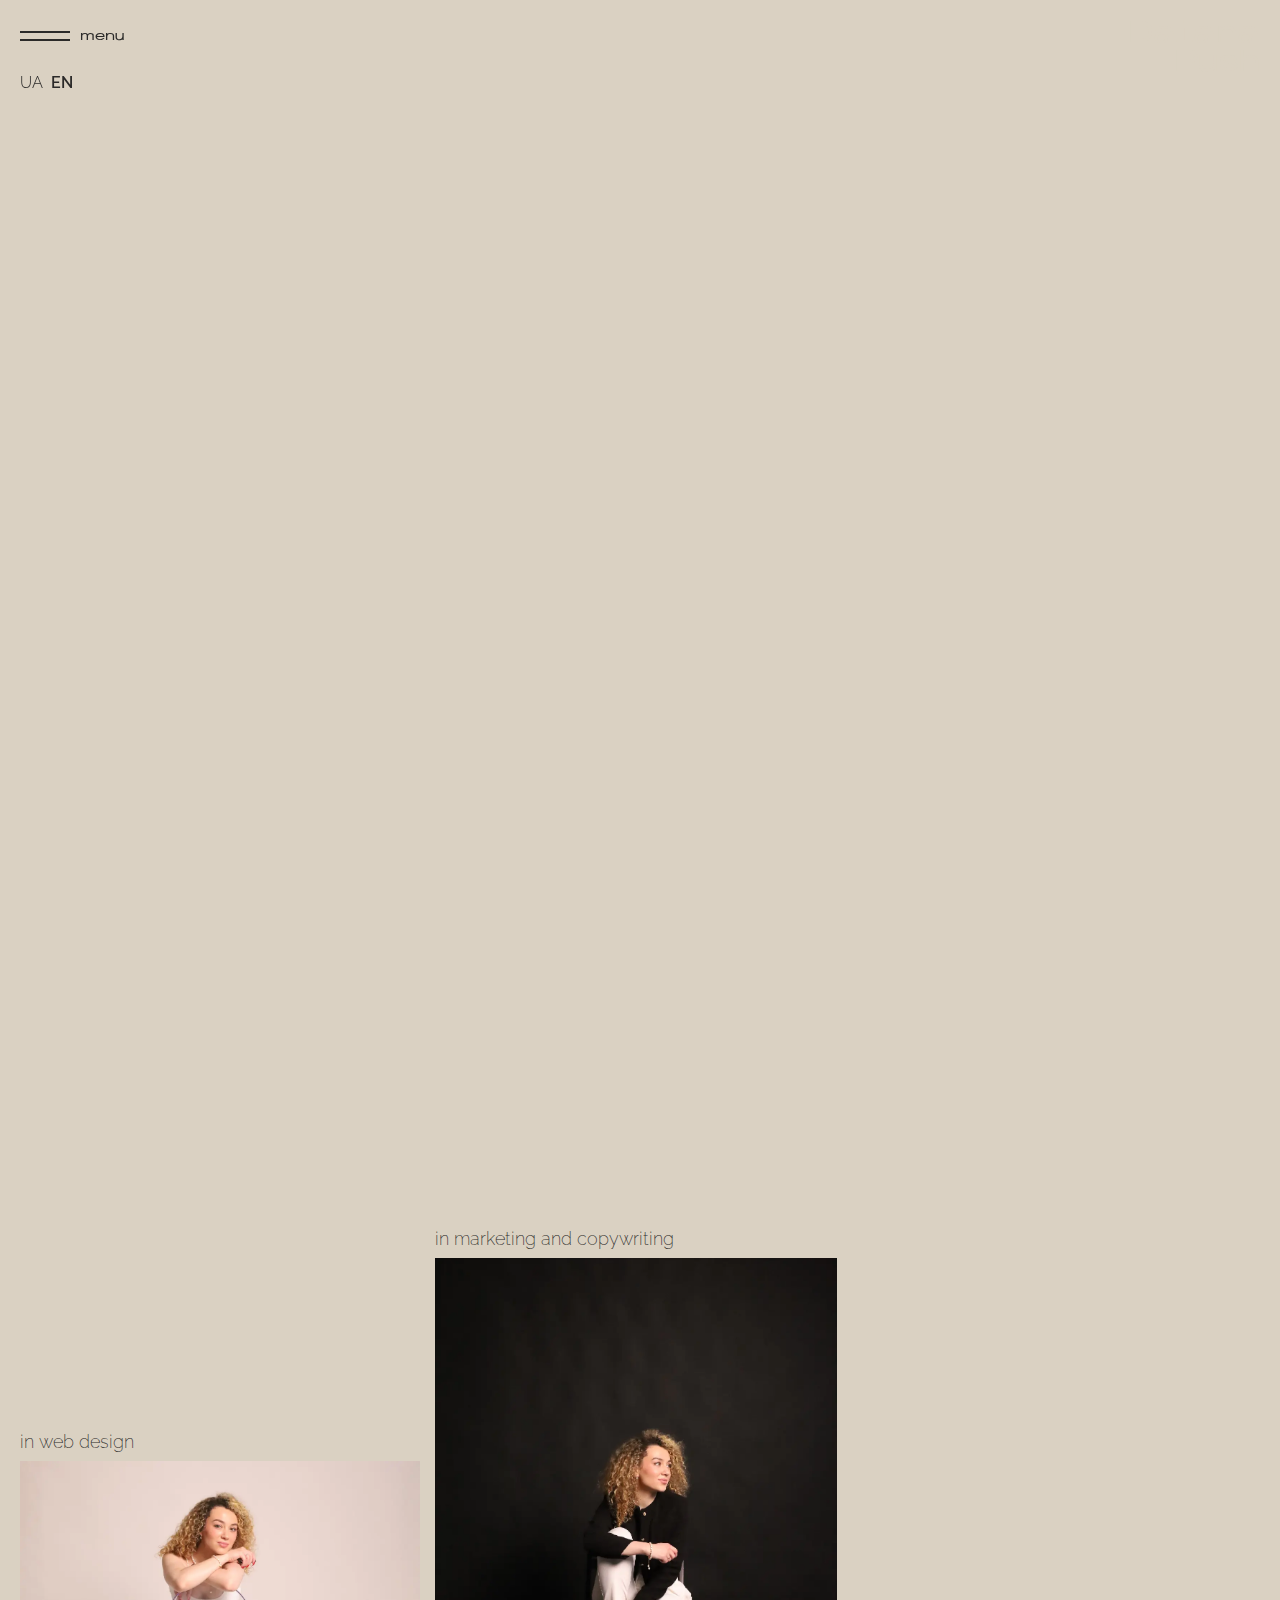
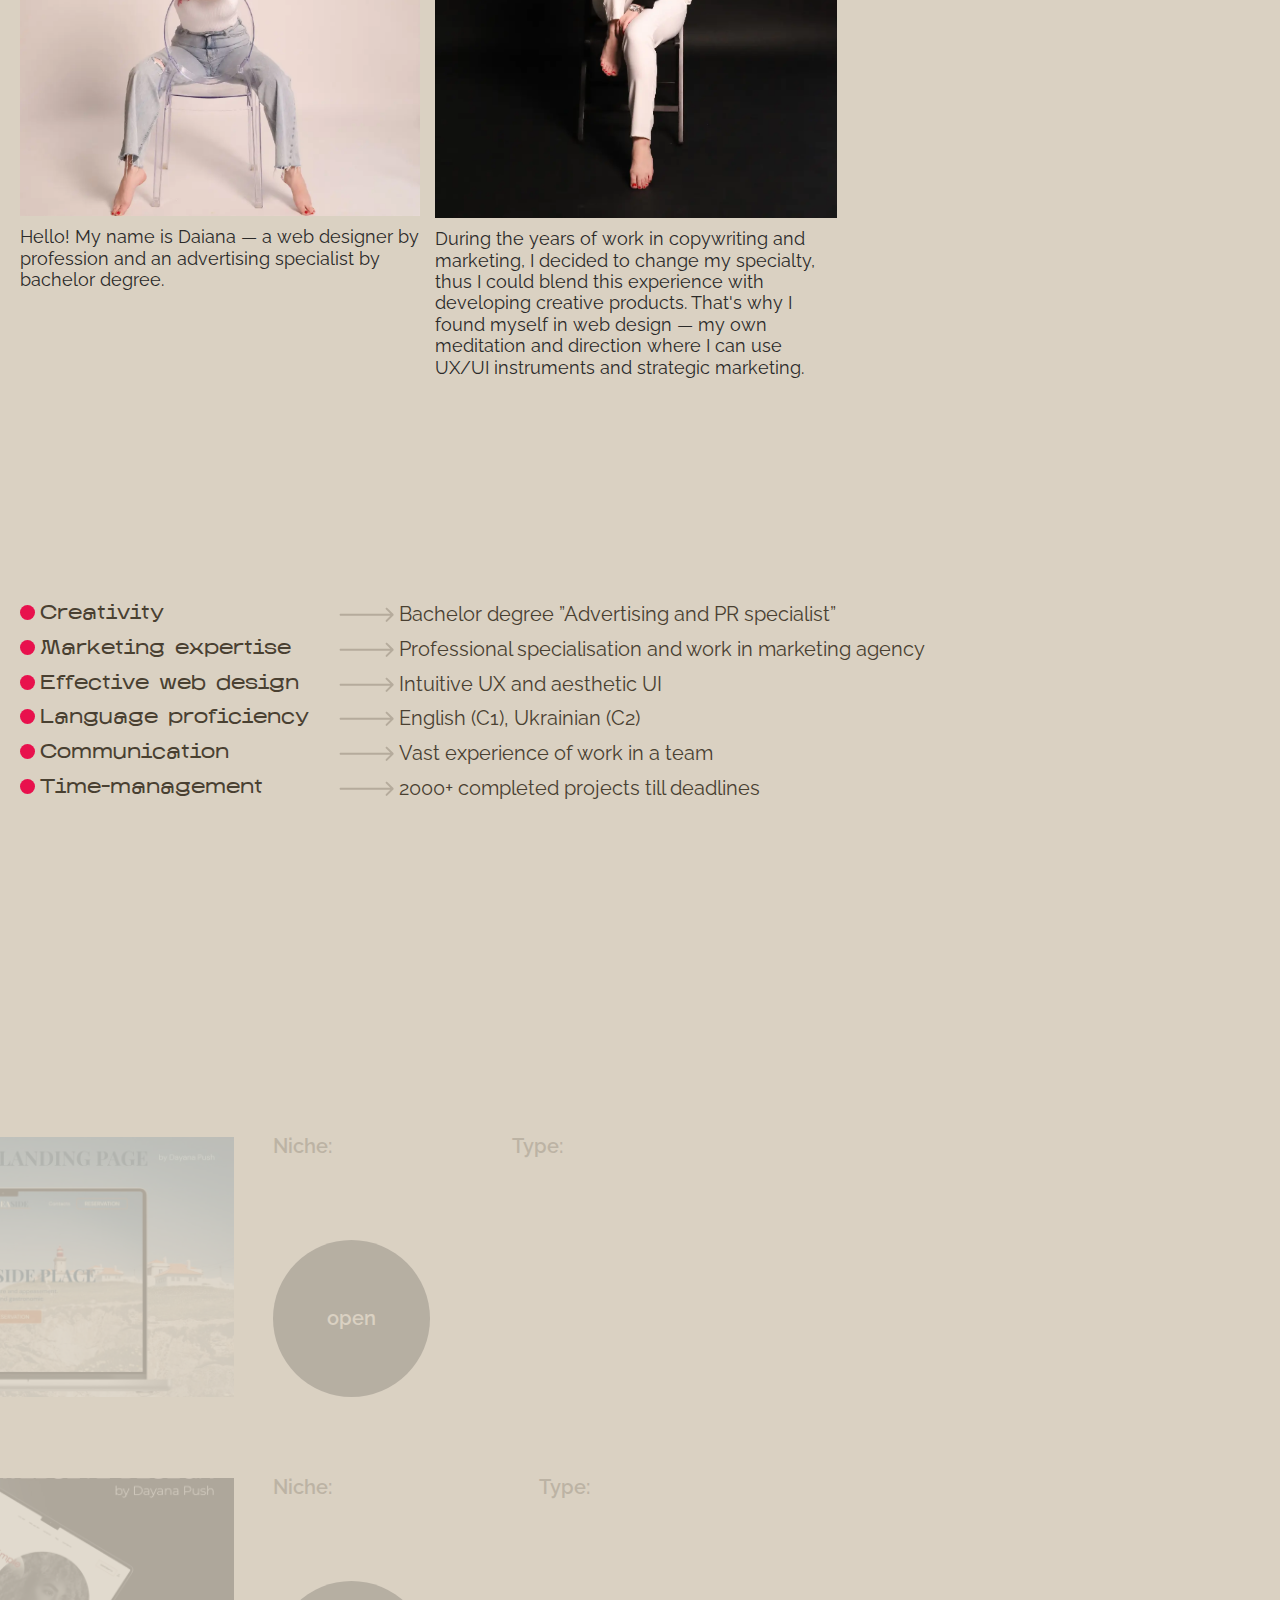
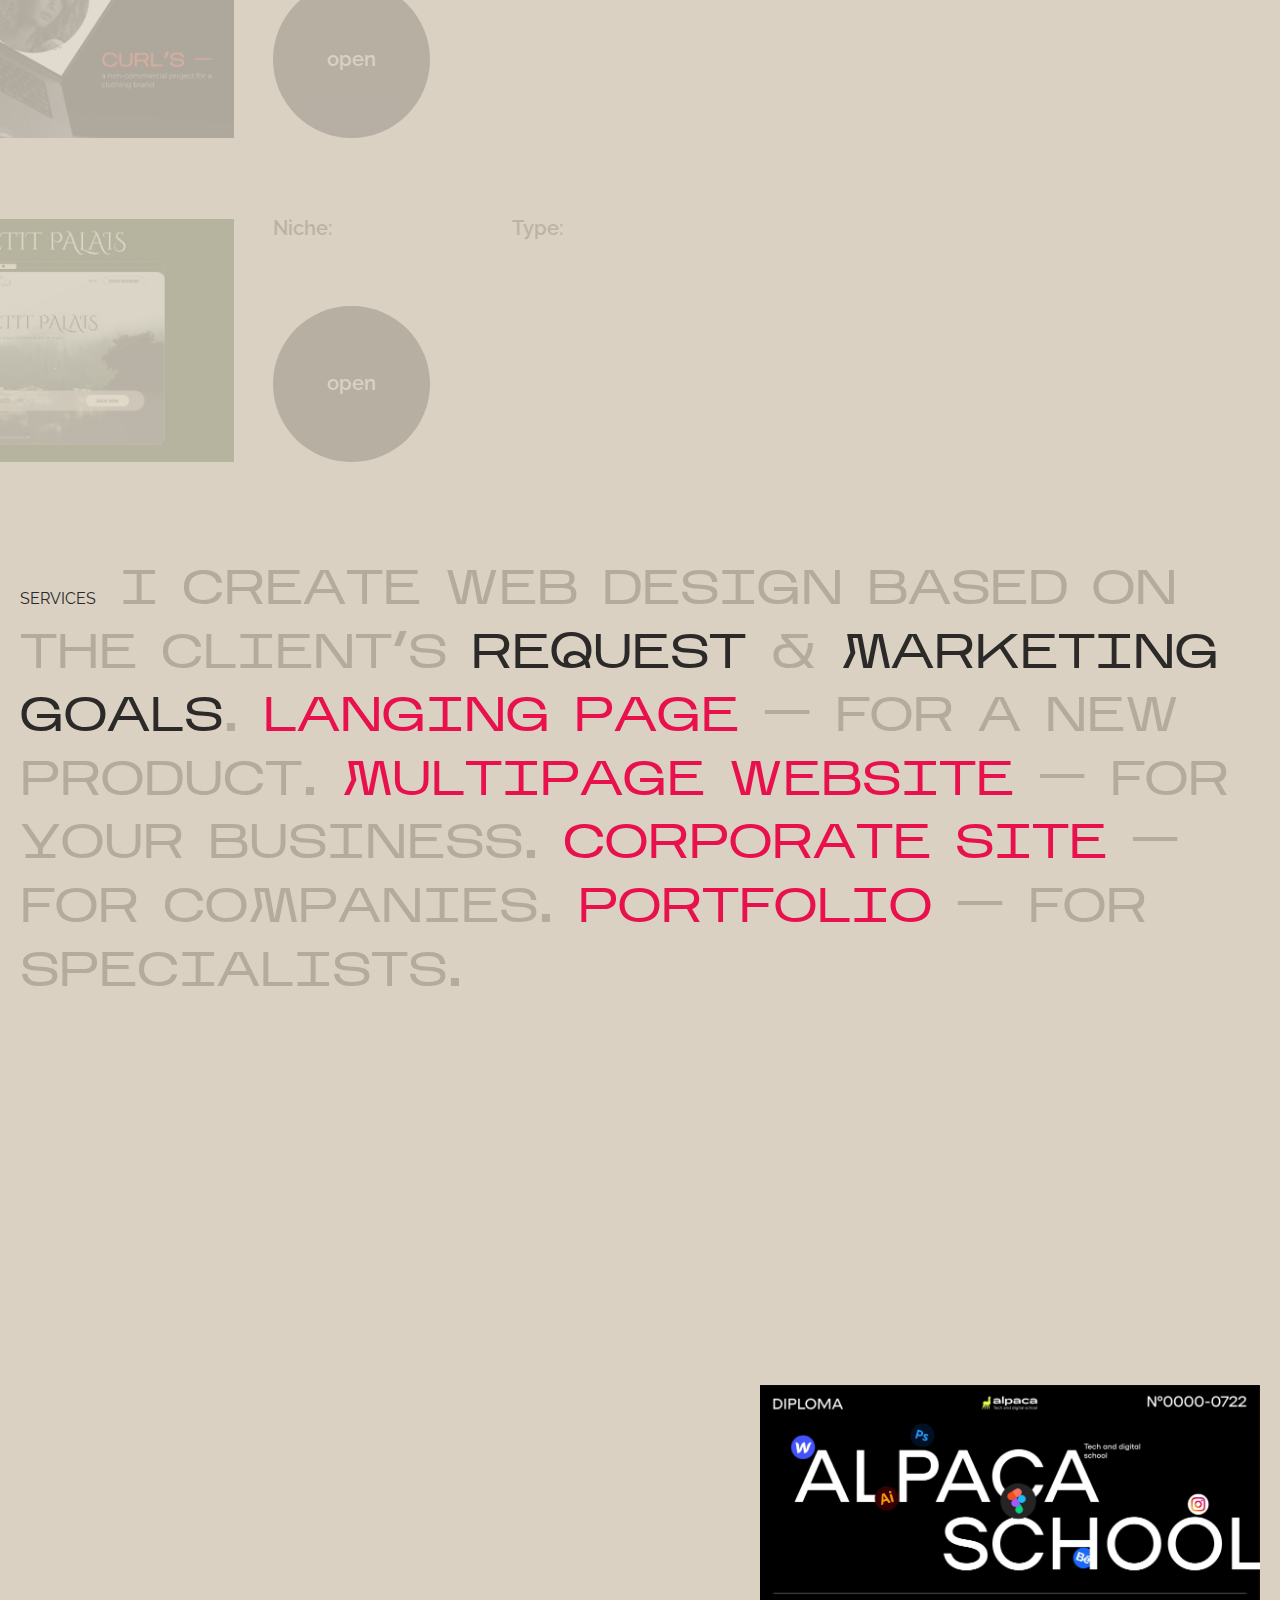
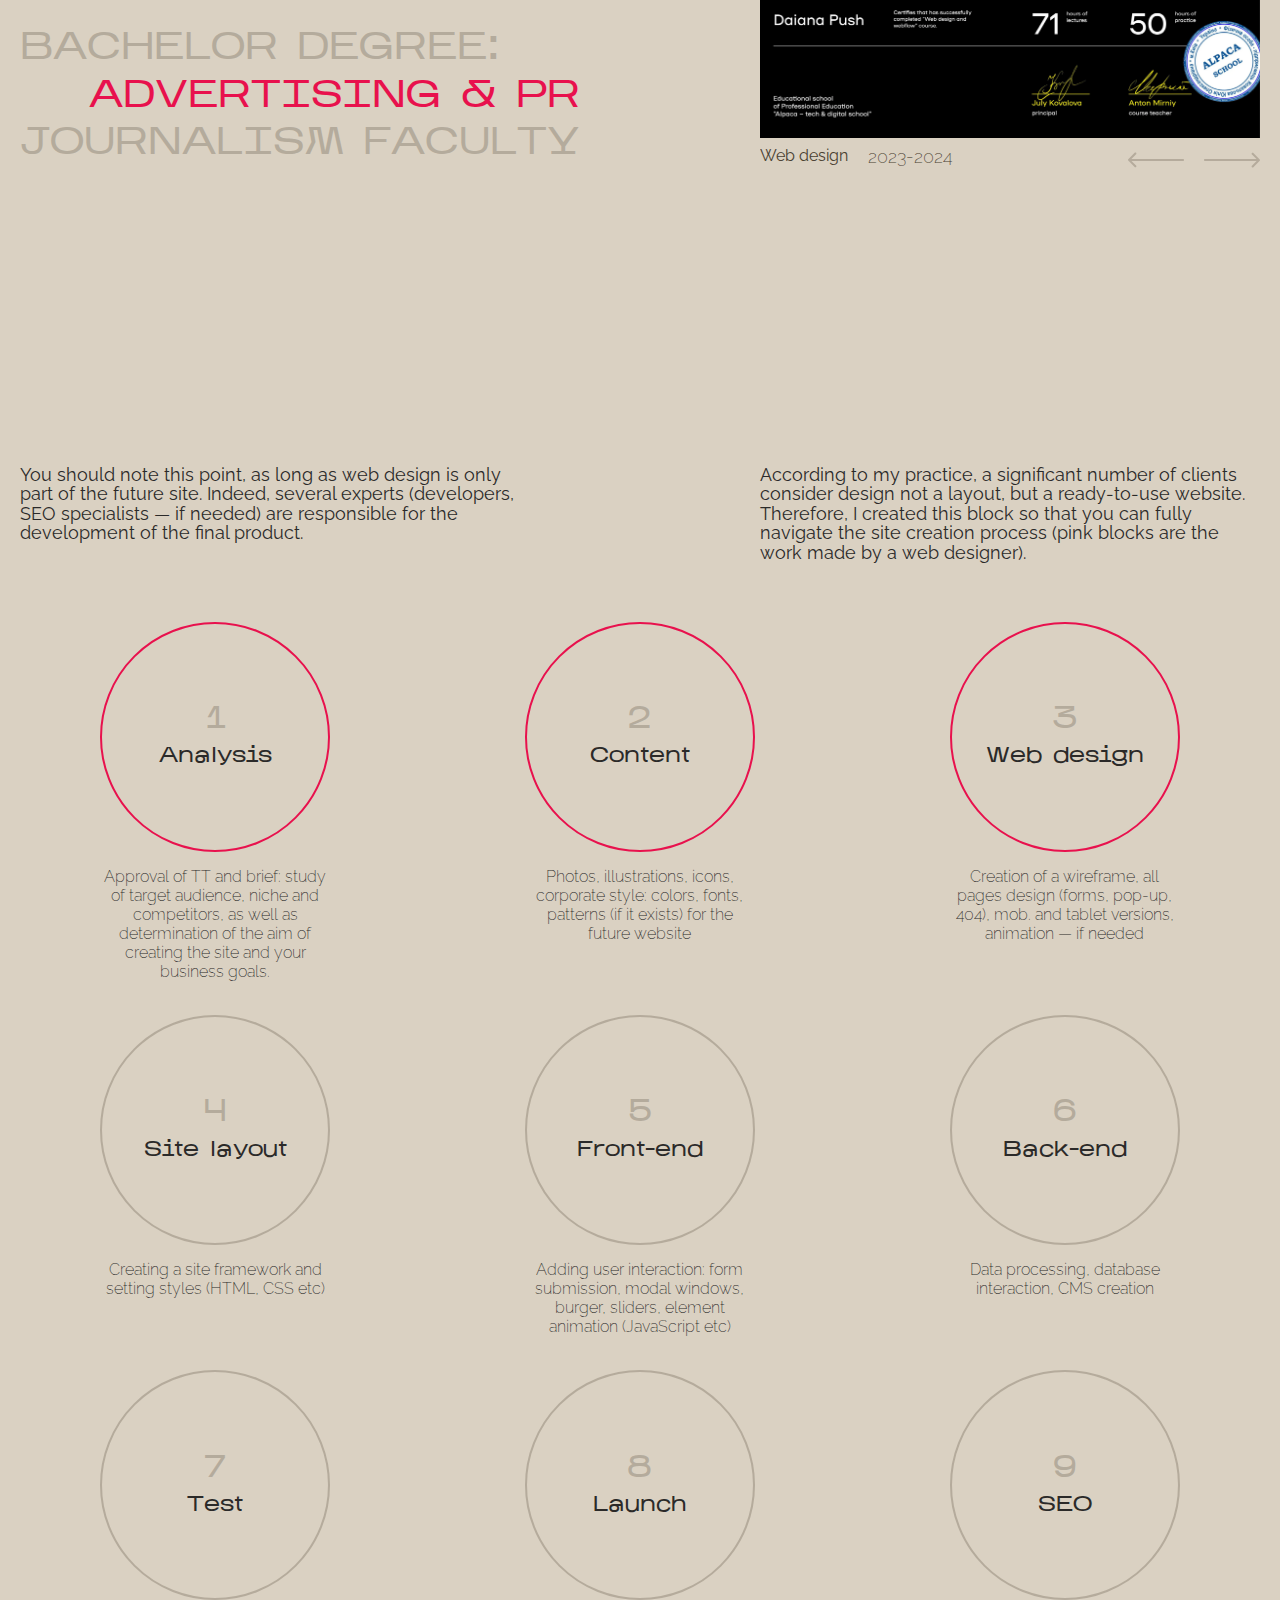
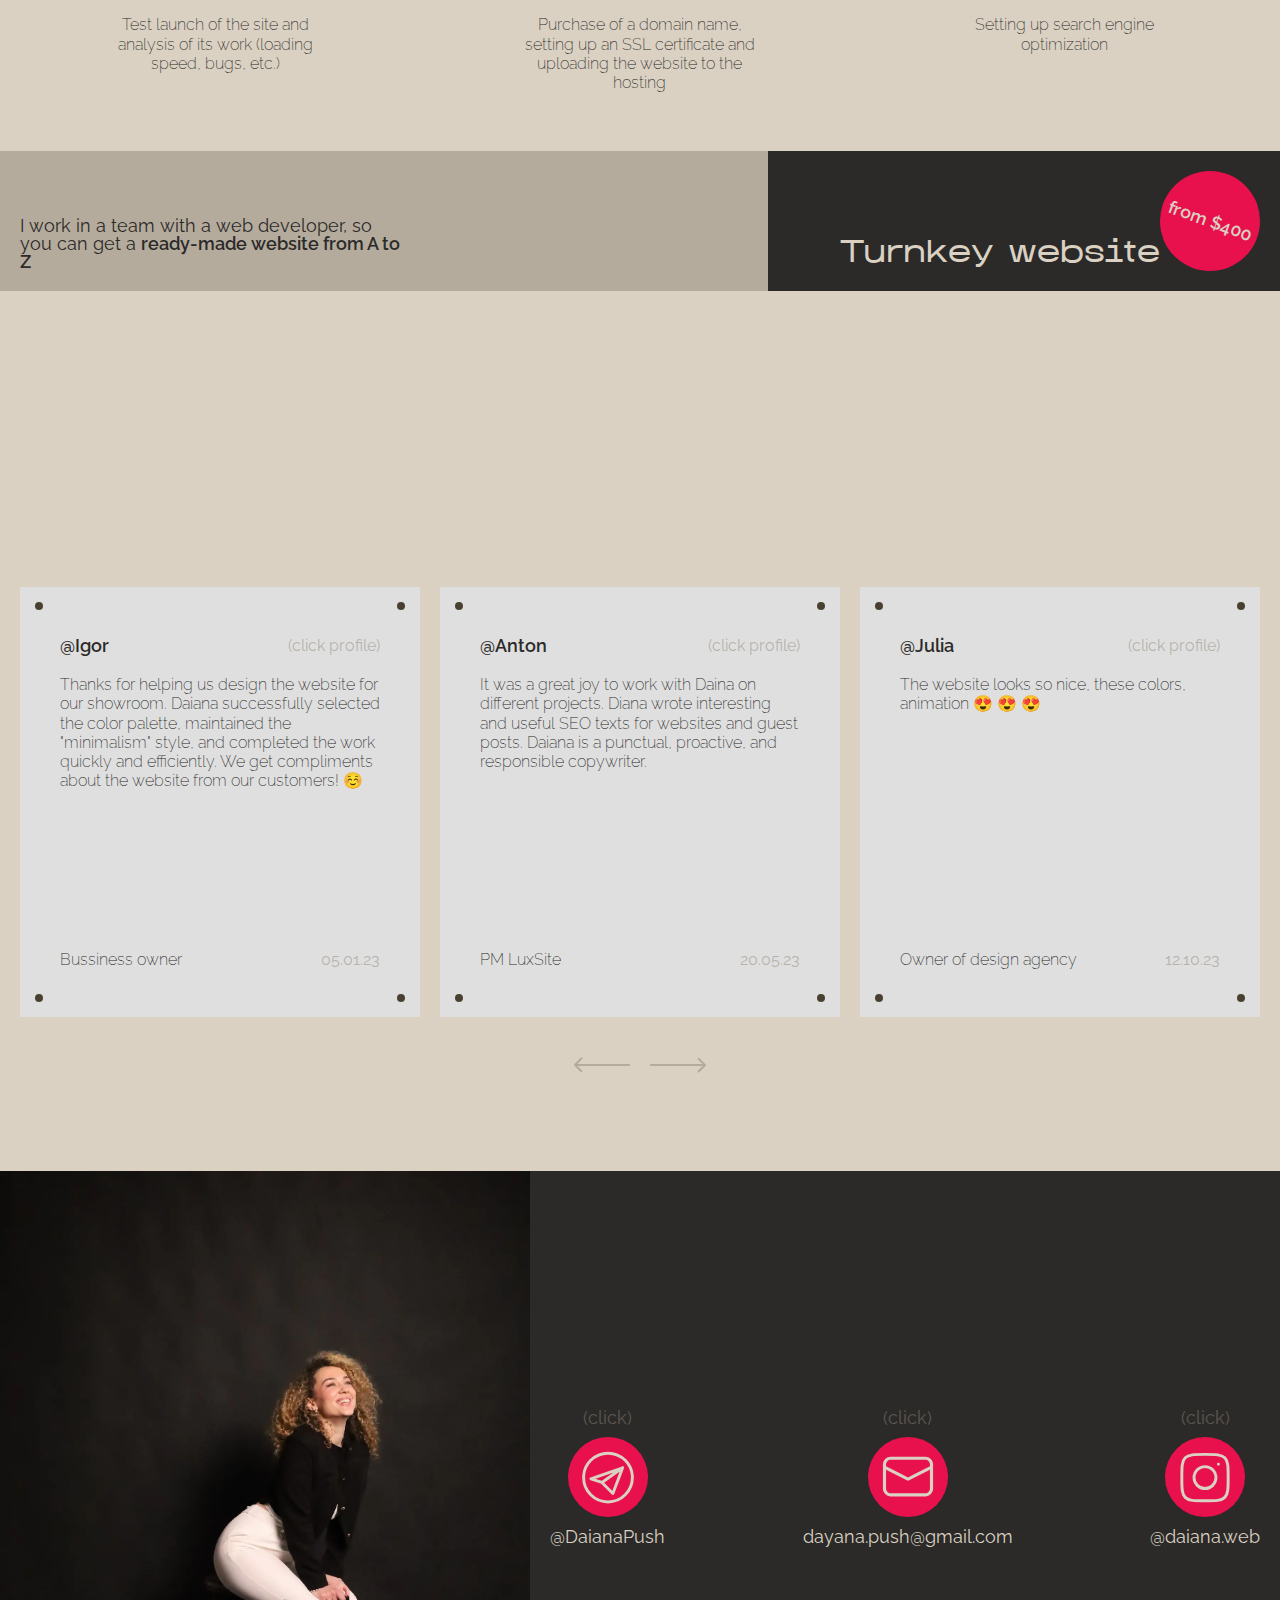
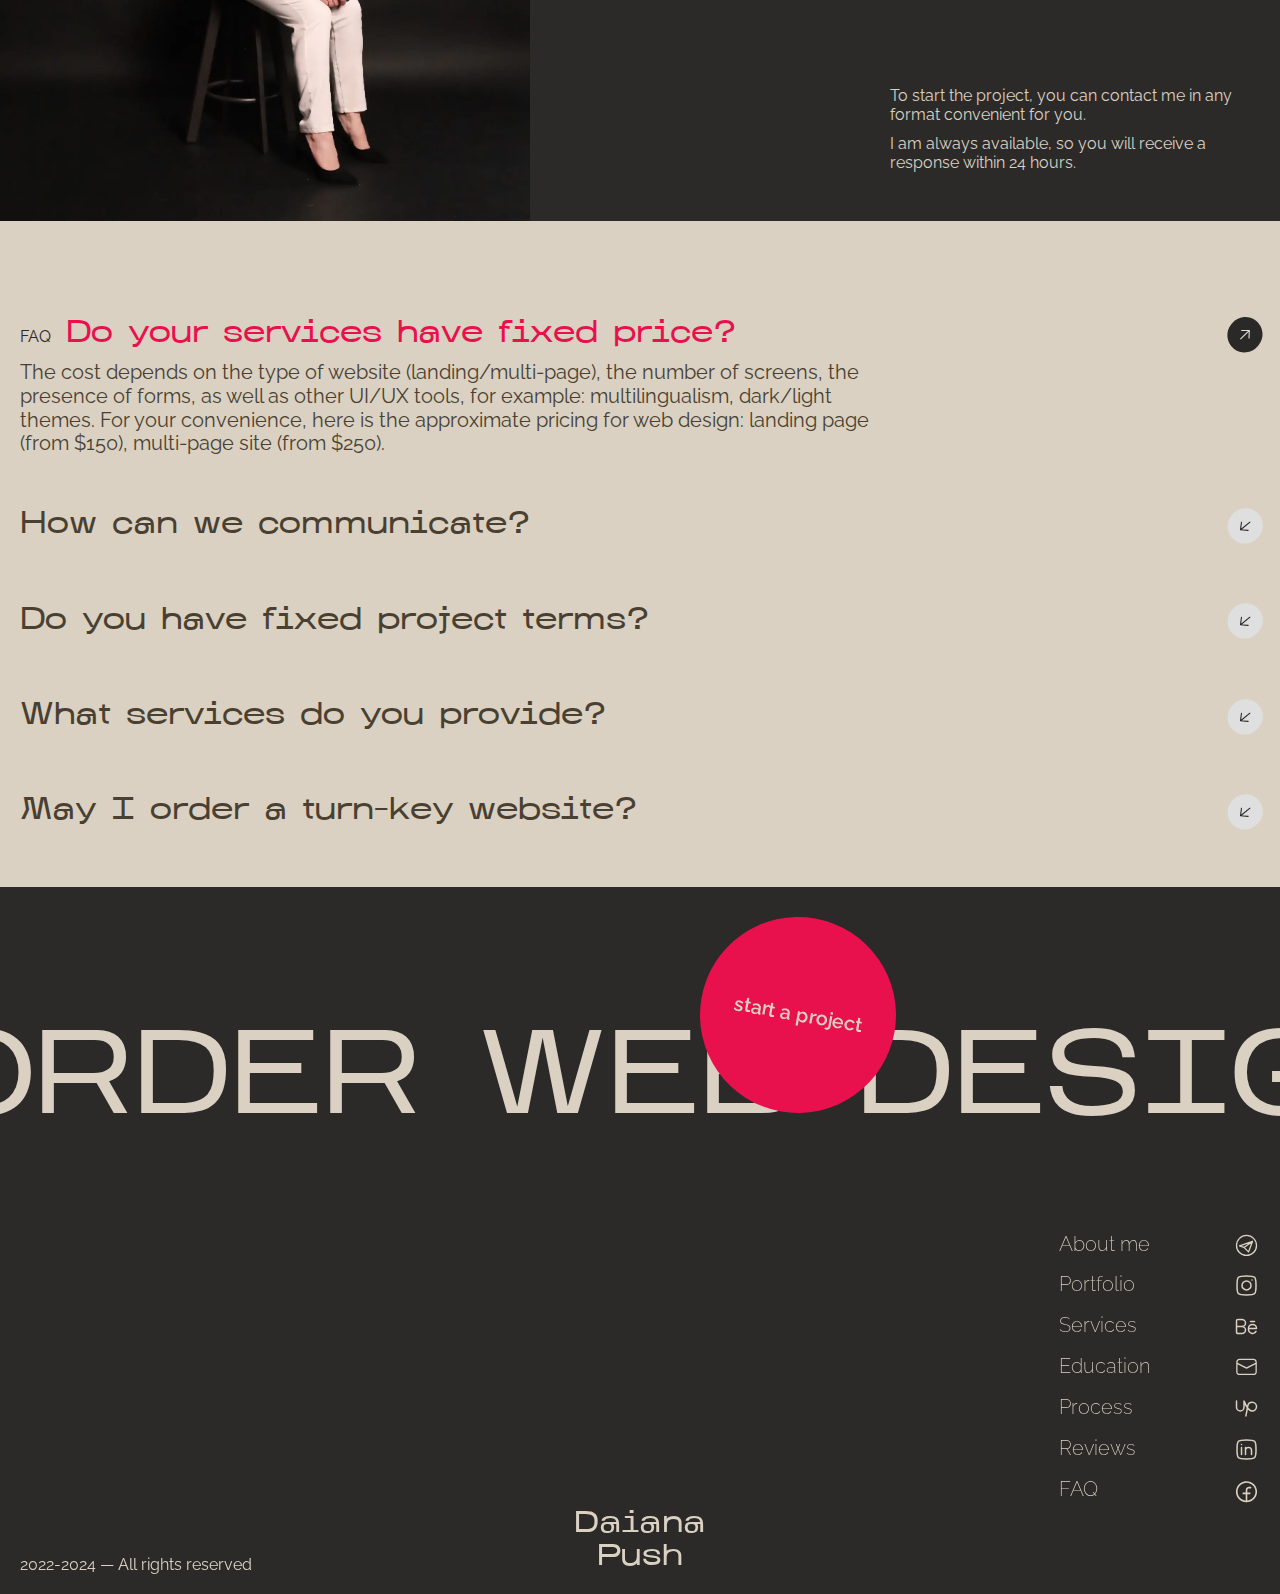
==== commit f928f77a: "Add files via upload" ====
--- a/en.html
+++ b/en.html
@@ -13,7 +13,7 @@
 	<meta name='freelancehunt' content='4a660f86ecd3e6f'>
 	<!-- <meta name="format-detection" content="telephone=no"> -->
 	<!-- <style>body{opacity: 0;}</style> -->
-	<link rel="stylesheet" href="css/style.min.css?_v=20240730124657">
+	<link rel="stylesheet" href="css/style.min.css?_v=20240730134523">
 	<link rel="shortcut icon" href="favicon.ico">
 	<link rel="apple-touch-icon" sizes="180x180" href="../apple-touch-icon.webp">
 	<link rel="android-chrome" sizes="512x512" href="../android-chrome-512x512.webp">
@@ -330,7 +330,7 @@
 					</div>
 					<div class="stage__items">
 						<div class="stage__item">
-							<div class="stage__item-info">
+							<div class="stage__item-info stage__item-design">
 								<div class="stage__item-number">1</div>
 								<div class="stage__item-descr">Analysis</div>
 							</div>
@@ -339,7 +339,7 @@
 							</div>
 						</div>
 						<div class="stage__item">
-							<div class="stage__item-info">
+							<div class="stage__item-info stage__item-design">
 								<div class="stage__item-number">2</div>
 								<div class="stage__item-descr">Content</div>
 							</div>
@@ -348,7 +348,7 @@
 							</div>
 						</div>
 						<div class="stage__item">
-							<div class="stage__item-info">
+							<div class="stage__item-info stage__item-design">
 								<div class="stage__item-number">3</div>
 								<div class="stage__item-descr">Web design</div>
 							</div>
@@ -715,7 +715,7 @@
 			</div>
 		</div>
 	</div>
-	<script src="js/app.min.js?_v=20240730124657"></script>
+	<script src="js/app.min.js?_v=20240730134523"></script>
 </body>
 
 </html>--- a/css/style.min.css
+++ b/css/style.min.css
@@ -1 +1 @@
-@font-face{font-family:Raleway;font-display:swap;src:url(../fonts/Raleway-ExtraLight.woff2) format("woff2");font-weight:200;font-style:normal}@font-face{font-family:Raleway;font-display:swap;src:url(../fonts/Raleway-Light.woff2) format("woff2");font-weight:300;font-style:normal}@font-face{font-family:Raleway;font-display:swap;src:url(../fonts/Raleway-Medium.woff2) format("woff2");font-weight:500;font-style:normal}@font-face{font-family:Raleway;font-display:swap;src:url(../fonts/Raleway-Regular.woff2) format("woff2");font-weight:400;font-style:normal}@font-face{font-family:Raleway;font-display:swap;src:url(../fonts/Raleway-SemiBold.woff2) format("woff2");font-weight:600;font-style:normal}@font-face{font-family:"Kharkiv Tone";font-display:swap;src:url(../fonts/fonts.woff2) format("woff2");font-weight:400;font-style:normal}*{padding:0;margin:0;border:0}*,*::after,*::before{box-sizing:border-box}*::after,*::before{display:inline-block}body,html{height:100%;min-width:320px}body{color:#2b2a29;line-height:1;font-family:"Kharkiv Tone";font-size:.875rem;-ms-text-size-adjust:100%;-moz-text-size-adjust:100%;-webkit-text-size-adjust:100%;-webkit-font-smoothing:antialiased;-moz-osx-font-smoothing:grayscale}button,input,textarea{font-family:"Kharkiv Tone";font-size:inherit;line-height:inherit;color:inherit;background-color:transparent}input,textarea{width:100%}label{display:inline-block}button,option,select{cursor:pointer}a{display:inline-block;color:inherit;text-decoration:none}ul li{list-style:none}img{vertical-align:top}h1,h2,h3,h4,h5,h6{font-weight:inherit;font-size:inherit}body{background-color:#dad1c2}.lock body{overflow:hidden;touch-action:none;-ms-scroll-chaining:none;overscroll-behavior:none}.wrapper{min-height:100%;display:flex;flex-direction:column;overflow:hidden}@supports (overflow:clip){.wrapper{overflow:clip}}.wrapper > main{flex:1 1 auto}.wrapper > *{min-width:0}html{scroll-behavior:smooth}[class*=__container]{max-width:82.5rem;margin:0 auto;padding:0 1.25rem}.button{display:inline-flex;justify-content:center;align-items:center;background-color:#e8114d;border-radius:100%;padding:1.875rem;cursor:pointer}.button__dark{background-color:#2b2a29;transition:background-color .5s ease,color .5s ease,-webkit-transform .5s ease;transition:background-color .5s ease,color .5s ease,transform .5s ease;transition:background-color .5s ease,color .5s ease,transform .5s ease,-webkit-transform .5s ease;-webkit-animation:rotate360 2.5s infinite;animation:rotate360 2.5s infinite}@-webkit-keyframes rotate360{from{-webkit-transform:rotate(0);transform:rotate(0)}to{-webkit-transform:rotate(360deg);transform:rotate(360deg)}}@keyframes rotate360{from{-webkit-transform:rotate(0);transform:rotate(0)}to{-webkit-transform:rotate(360deg);transform:rotate(360deg)}}.button__link{font-family:Raleway;color:#dad1c2;font-weight:600;line-height:1.1}*{cursor:none!important}.fls-cursor{width:100%;height:100%;position:fixed;left:0;top:0;pointer-events:none;z-index:9999}.fls-cursor__pointer{position:fixed;width:12px;height:12px;top:0;left:0;z-index:9999}.fls-cursor__pointer::after{content:"";position:absolute;width:100%;height:100%;top:0;left:0;border:2px solid #dfdfdf;background-color:#e8114d;border-radius:50%;box-shadow:0 0 10px rgba(255,255,255,.7);transition:-webkit-transform .3s ease;transition:transform .3s ease;transition:transform .3s ease,-webkit-transform .3s ease;z-index:9999}.fls-cursor._hover .fls-cursor__pointer::after{-webkit-transform:scale(1.2);transform:scale(1.2)}.fls-cursor._active .fls-cursor__pointer::after{-webkit-transform:scale(.4);transform:scale(.4)}.ibg{width:100%;height:100%;-o-object-fit:cover;object-fit:cover}.ibg--top{-o-object-position:top;object-position:top}.ibg--bottom{-o-object-position:bottom;object-position:bottom}.ibg--left{-o-object-position:left;object-position:left}.ibg--right{-o-object-position:right;object-position:right}.ibg--contain{-o-object-fit:contain;object-fit:contain}.block__titles{display:flex;justify-content:end}.block__title{color:rgba(143,133,118,.5);text-transform:uppercase;font-weight:400;text-align:right}.block__title span{color:#2b2a29;display:flex;justify-content:end}.footer__nav-link,.hero__button,.menu__link,.reviews__slide-link{position:relative;transition:all .5s}.footer__nav-link::after,.hero__button::after,.menu__link::after,.reviews__slide-link::after{content:"";position:absolute;left:0;bottom:-.3125rem;width:0;height:3px;transition:all .5s ease 0s;background-color:#e8114d}.block__title{position:relative;opacity:0;-webkit-transform:translateY(50px);transform:translateY(50px);transition:opacity .8s ease,-webkit-transform 1s cubic-bezier(.68,-.55,.265,1.55);transition:opacity .8s ease,transform 1s cubic-bezier(.68,-.55,.265,1.55);transition:opacity .8s ease,transform 1s cubic-bezier(.68,-.55,.265,1.55),-webkit-transform 1s cubic-bezier(.68,-.55,.265,1.55)}.block__title span{display:inline-block;opacity:0;-webkit-transform:translateX(-20px);transform:translateX(-20px);transition:opacity .6s ease,-webkit-transform .8s ease;transition:opacity .6s ease,transform .8s ease;transition:opacity .6s ease,transform .8s ease,-webkit-transform .8s ease}.block__title._watcher-view{opacity:1;-webkit-transform:translateY(0);transform:translateY(0)}.block__title._watcher-view span{opacity:1;-webkit-transform:translateX(0);transform:translateX(0);-webkit-animation:flicker 1s ease infinite;animation:flicker 1s ease infinite}@-webkit-keyframes flicker{0%,100%{-webkit-transform:translateX(0);transform:translateX(0)}50%{-webkit-transform:translateX(5px);transform:translateX(5px)}}@keyframes flicker{0%,100%{-webkit-transform:translateX(0);transform:translateX(0)}50%{-webkit-transform:translateX(5px);transform:translateX(5px)}}.about__item-age span,.form__title span,.hero__text span,.portfolio__item-type span,.privacy__text span,.pros__title span,.services__descr span{display:inline-block;-webkit-transform-origin:50% 50%;transform-origin:50% 50%;opacity:0;transition:opacity .5s ease,-webkit-transform .5s ease;transition:transform .5s ease,opacity .5s ease;transition:transform .5s ease,opacity .5s ease,-webkit-transform .5s ease}.hero{opacity:0;-webkit-transform:translateY(1.25rem);transform:translateY(1.25rem);transition:opacity 1s ease-in-out,-webkit-transform 1s ease-in-out;transition:opacity 1s ease-in-out,transform 1s ease-in-out;transition:opacity 1s ease-in-out,transform 1s ease-in-out,-webkit-transform 1s ease-in-out}.show{opacity:1;-webkit-transform:translateY(0);transform:translateY(0)}.watch{position:relative;-webkit-transform:translate(-20%,0);transform:translate(-20%,0);opacity:.2;transition:all 1.5s}.watch._watcher-view{transition:all 2s;-webkit-transform:translate(0,0);transform:translate(0,0);opacity:1}.header{position:fixed;top:0;left:0;width:100%;z-index:100;transition:background-color .5s}.header._header-scroll{background-color:rgba(143,133,118,.8)}.header__container{display:grid;grid-template-columns:1fr auto;gap:.9375rem;transition:all .8s;align-items:center;padding-top:.625rem;padding-bottom:.625rem;position:relative}.header__lg{position:absolute;bottom:8%;margin-left:1.25rem;display:flex;-webkit-column-gap:.5rem;-moz-column-gap:.5rem;column-gap:.5rem}.header__lg-button{font-family:Raleway;font-weight:300;transition:-webkit-transform ease .3s;transition:transform ease .3s;transition:transform ease .3s,-webkit-transform ease .3s;font-size:1rem}.header__lg-button-active{font-weight:600}.header__logo-text{position:relative;z-index:20;font-weight:400;color:#dad1c2;transition:font-size ease .5s}.header__logo span{display:flex;justify-content:end}.header .menu__list{display:flex;flex-direction:column;align-items:start;flex-wrap:wrap;gap:1.875rem}.header .menu__link{font-weight:400;text-transform:uppercase}.header .menu__icon-text{position:absolute;top:-3%;right:-110%}.menu-open .header .menu__icon-text{color:#2b2a29}.header .menu__body{display:grid;grid-template-rows:1fr 1fr;justify-content:start;gap:1.25rem;position:fixed;height:100%;left:-100%;top:0;overflow:auto;background-color:#dfdfdf;transition:left .5s;padding:6.25rem .9375rem 1.875rem .9375rem}.header .menu__body::before{content:"";position:fixed;top:0;left:-100%;z-index:20;transition:left .5s;background-color:#dfdfdf}.menu-open .header .menu__body{left:0;width:100%}.menu-open .header .menu__body::before{left:0;width:100%}.header .menu__social{display:flex;flex-direction:column;align-items:flex-start;justify-content:end;gap:.9375rem}.header .menu__social-link{transition:-webkit-transform ease .3s;transition:transform ease .3s;transition:transform ease .3s,-webkit-transform ease .3s}.header .icon-menu{display:block;position:relative;width:3.125rem;height:1.125rem;z-index:5}.header .icon-menu::before{content:"";transition:all .3s ease 0s;left:0;position:absolute;height:.125rem;background-color:#2b2a29;top:0;width:100%}.header .icon-menu-span{display:block;height:.125rem;width:100%;background-color:#2b2a29}.menu-open .header .icon-menu-span{-webkit-transform:rotate(45deg);transform:rotate(45deg);width:70%;position:relative;z-index:5;background-color:#2b2a29}.menu-open .header .icon-menu::before{top:calc(50% - .0625rem);-webkit-transform:rotate(-45deg);transform:rotate(-45deg);z-index:5;width:70%;background-color:#2b2a29}.footer{background-color:#2b2a29;color:#dad1c2;overflow:hidden;position:relative;will-change:transform}.footer__marquee{display:flex;width:100%}.footer__stroke{font-weight:400;line-height:1.2;white-space:nowrap;margin-right:30px}.footer__button{position:absolute;top:1.875rem;right:30%;-webkit-transform:rotate(10deg);transform:rotate(10deg);z-index:5;padding:.625rem;text-align:center;transition:background-color .3s ease,-webkit-transform .3s ease;transition:background-color .3s ease,transform .3s ease;transition:background-color .3s ease,transform .3s ease,-webkit-transform .3s ease}.footer__container{position:relative}.footer__body{display:flex;justify-content:end}.footer__nav-item:not(:last-child){margin-bottom:1.0625rem}.footer__nav-link{font-family:Raleway;font-weight:200;line-height:1.2}.footer__social{display:flex;flex-direction:column;align-items:center}.footer__social-link{transition:-webkit-transform ease .3s;transition:transform ease .3s;transition:transform ease .3s,-webkit-transform ease .3s}.footer__copy-text{font-family:Raleway;font-weight:400;position:absolute;left:1.25rem;bottom:1.25rem;line-height:1.2}.footer__copy-logo{font-weight:400;text-align:center;line-height:1.1}.scroll-up{position:fixed;bottom:1.875rem;right:.625rem;opacity:0;visibility:hidden;cursor:pointer;transition:opacity .3s,visibility .3s;padding:.3125rem}.scroll-up img{width:3.75rem;height:3.75rem}.scroll-up.active{opacity:1;visibility:visible}.hero{position:relative;min-height:100vh;display:flex;flex-direction:column}.hero__container{position:relative;z-index:10;padding-top:3.125rem;padding-bottom:1.875rem;display:flex;width:100%;height:100vh;flex-direction:column}.hero__image{display:flex;justify-content:end;position:absolute;width:100%;height:100%;top:0;right:0;-o-object-fit:cover;object-fit:cover}.hero__image img{width:45%}.hero__wrapper{display:flex;flex-direction:column;max-width:53%;padding-top:6.25rem;align-items:flex-end}.hero__title{max-width:38.4375rem;text-align:end;color:#2b2a29;display:inline-block}.hero__title:not(:last-child){margin-bottom:1.875rem}.hero__title span{color:rgba(143,133,118,.5)}.hero__text p{font-family:Raleway;font-weight:400;line-height:1.2}.hero__button{font-family:Raleway;font-weight:600;text-decoration:underline;color:#dad1c2;transition:color .3s ease,-webkit-text-decoration .3s ease;transition:color .3s ease,text-decoration .3s ease;transition:color .3s ease,text-decoration .3s ease,-webkit-text-decoration .3s ease}.hero__link{transition:background-color .3s ease,-webkit-transform .3s ease;transition:background-color .3s ease,transform .3s ease;transition:background-color .3s ease,transform .3s ease,-webkit-transform .3s ease;-webkit-animation:pulse 2s infinite alternate;animation:pulse 2s infinite alternate}.hero__link-btn{position:absolute;top:45%;left:48%;-webkit-transform:rotate(20deg);transform:rotate(20deg);transition:-webkit-transform ease .3s;transition:transform ease .3s;transition:transform ease .3s,-webkit-transform ease .3s}@-webkit-keyframes pulse{from{-webkit-transform:scale(.9);transform:scale(.9);opacity:1}to{-webkit-transform:scale(1.1);transform:scale(1.1);opacity:.9}}@keyframes pulse{from{-webkit-transform:scale(.9);transform:scale(.9);opacity:1}to{-webkit-transform:scale(1.1);transform:scale(1.1);opacity:.9}}.hero__wrapper{height:100%}.hero__body{display:flex;justify-content:space-between;align-items:flex-end}.about__wrapper{display:flex;align-items:center;gap:.9375rem}.about__item{max-width:28.125rem}.about__item-age{font-weight:400}.about__item-age:not(:last-child){margin-bottom:.125rem}.about__item-niche{font-family:Raleway;font-weight:200}.about__item-niche:not(:last-child){margin-bottom:.625rem}.about__item-text{font-family:Raleway;font-weight:400;line-height:1.2;max-width:25rem}.about__item-img{max-width:25rem;max-height:23.125rem}.about__item-img:not(:last-child){margin-bottom:.625rem}.about__item-img img{width:100%;height:100%}.about__item-img-big{max-width:25.125rem;max-height:35.0625rem}.about__item-img-big img{width:100%;height:100%}.pros__title{color:#2b2a29;text-align:right}.pros__wrapper{display:flex}.pros__text{display:flex;flex-direction:column;row-gap:.9375rem;justify-content:center}.pros__item{display:flex;flex-direction:column;row-gap:.9375rem}.pros__item-point{position:relative;font-weight:400;color:#494031;padding-left:1.25rem}.pros__item-point::before{content:"";position:absolute;top:0;left:0;background-color:#e8114d;border-radius:100%;width:.9375rem;height:.9375rem}.pros__item-text{position:relative;font-family:Raleway;font-weight:400;padding-left:3.75rem;color:#494031}.portfolio__wrapper{display:flex;flex-direction:column}.portfolio__item{display:flex}.portfolio__item-count{font-weight:400}.portfolio__item-count:not(:last-child){margin-bottom:.625rem}.portfolio__item-img{max-width:28.875rem;max-height:16.25rem}.portfolio__item-img img{width:100%;height:100%;-o-object-fit:cover;object-fit:cover}.portfolio__item-about{min-height:100%;display:flex;flex-direction:column}.portfolio__item-text{display:flex;flex:1 1 auto}.portfolio__item-descr{display:flex}.portfolio__item-title{font-family:Raleway;font-weight:600;color:#494031}.portfolio__item-type{font-family:Raleway;font-weight:400;color:#494031}.services__container{display:flex;flex-direction:column;align-items:flex-end;row-gap:1.25rem}.services__text p{font-weight:400;line-height:1.3}.services__text-light{color:rgba(143,133,118,.5)}.services__text-dark{color:#2b2a29}.services__text-pink{color:#e8114d}.services__title{font-family:Raleway;font-weight:400;text-transform:uppercase}.services__descr{max-width:27.5rem}.services__descr p{line-height:1.2;font-family:Raleway;font-weight:400}.education__body{display:flex;justify-content:space-between;-webkit-column-gap:1.25rem;-moz-column-gap:1.25rem;column-gap:1.25rem}.education__text{display:flex;align-items:flex-end;position:relative}.education__text-light{color:rgba(143,133,118,.5)}.education__text-dark{color:#2b2a29}.education__text-pink{color:#e8114d;position:absolute;right:0}.education__text p{font-weight:400;line-height:1.2}.education__slider{position:relative;max-width:31.25rem}.education__slider-nav{display:flex;-webkit-column-gap:1.25rem;-moz-column-gap:1.25rem;column-gap:1.25rem;position:absolute;bottom:0;right:0}.education__slide-image{max-width:31.25rem;max-height:22.1875rem;overflow:hidden;transition:-webkit-transform ease .3s;transition:transform ease .3s;transition:transform ease .3s,-webkit-transform ease .3s}.education__slide-image:not(:last-child){margin-bottom:.625rem}.education__slide-image img{width:100%;height:100%;-o-object-fit:cover;object-fit:cover}.education__slide-text{display:flex;-webkit-column-gap:1.25rem;-moz-column-gap:1.25rem;column-gap:1.25rem}.education__slide-title{font-weight:400;font-family:Raleway;color:#494031}.education__slide-year{font-family:Raleway;font-weight:200;color:#494031}.education__arrow-right{-webkit-transform:rotate(180deg);transform:rotate(180deg)}.stage__block{display:flex;justify-content:space-between;gap:.625rem}.stage__text{max-width:31.25rem}.stage__text p{font-family:Raleway;font-weight:400;line-height:1.1}.stage__items{display:grid;grid-template-columns:repeat(3,1fr);justify-items:center}.stage__item{max-width:14.375rem;display:flex;flex-direction:column}.stage__item-info{padding:.625rem 1.875rem;max-width:14.375rem;height:14.375rem;border:.125rem solid #e8114d;border-radius:100%;display:flex;flex-direction:column;align-items:center;justify-content:center}.stage__item-info:not(:last-child){margin-bottom:.9375rem}.stage__item-number{font-weight:400;color:rgba(143,133,118,.5);text-align:center}.stage__item-number:not(:last-child){margin-bottom:.625rem}.stage__item-descr{font-weight:400;line-height:1;text-align:center}.stage__item-text{max-width:14.375rem}.stage__item-text p{font-weight:200;line-height:1.2;text-align:center;font-family:Raleway}.stage__footer{display:flex}.stage__footer-text{width:60%;background-color:rgba(143,133,118,.5);display:flex;align-items:flex-end;padding-bottom:1.25rem;padding-top:1.25rem}.stage__footer-info{max-width:23.75rem}.stage__footer-info p{font-family:Raleway;font-weight:400}.stage__footer-info p span{font-weight:600}.stage__footer-site{width:40%;background-color:#2b2a29;padding-bottom:1.25rem;padding-top:1.25rem;display:flex;justify-content:flex-end;align-items:flex-end}.stage__footer-price{width:6.25rem;height:6.25rem;padding:0;display:inline-flex;justify-content:center;align-items:center;background-color:#e8114d;border-radius:100%;transition:background-color .3s ease,-webkit-transform .3s ease;transition:background-color .3s ease,transform .3s ease;transition:background-color .3s ease,transform .3s ease,-webkit-transform .3s ease;-webkit-animation:pulse 2s infinite alternate;animation:pulse 2s infinite alternate}.stage__footer-price p{color:#dad1c2;font-weight:600;font-family:Raleway;-webkit-transform:rotate(20deg);transform:rotate(20deg)}.stage__footer-keys{font-weight:400;color:#dad1c2}.stage-f__container{display:flex;align-items:flex-end}.reviews__slider-nav{display:flex;justify-content:center}.reviews__arrow-right{-webkit-transform:rotate(180deg);transform:rotate(180deg)}.reviews__slide{max-width:28.125rem}.reviews__slide-item{padding:3.125rem 2.5rem;background-color:#dfdfdf;min-height:26.875rem;display:flex;flex-direction:column;overflow:hidden;position:relative}.reviews__slide-name{display:flex;justify-content:space-between;align-items:center}.reviews__slide-name:not(:last-child){margin-bottom:1.25rem}.reviews__slide-name::after,.reviews__slide-name::before{content:"";position:absolute;top:.9375rem;width:.5rem;height:.5rem;border-radius:100%;background-color:#494031}.reviews__slide-name::before{left:.9375rem}.reviews__slide-name::after{right:.9375rem}.reviews__slide-author{font-weight:600;font-family:Raleway;font-style:normal}.reviews__slide-link{font-family:Raleway;font-weight:400;color:rgba(143,133,118,.5)}.reviews__slide-text{flex:1 1 auto}.reviews__slide-text p{font-family:Raleway;font-weight:200;line-height:1.2}.reviews__slide-info{display:flex;justify-content:space-between;align-items:center}.reviews__slide-info::after,.reviews__slide-info::before{content:"";position:absolute;bottom:.9375rem;width:.5rem;height:.5rem;border-radius:100%;background-color:#494031}.reviews__slide-info::before{left:.9375rem}.reviews__slide-info::after{right:.9375rem}.reviews__slide-data{font-weight:400;color:rgba(143,133,118,.5);font-family:Raleway}.reviews__slide-profession{font-family:Raleway;font-weight:200}.form{display:flex;background-color:#2b2a29}.form__image{max-width:33.125rem;max-height:100%}.form__image img{width:100%;height:100%;-o-object-fit:cover;object-fit:cover}.form__container{position:relative;min-height:100%;display:flex;flex-direction:column}.form__title{font-weight:400;color:#dad1c2}.form__items{display:flex;justify-content:space-between;flex:1 1 auto;gap:1.25rem}.form__item{display:flex;flex-direction:column;align-items:center;gap:.625rem}.form__item-click{font-family:Raleway;font-weight:400;color:rgba(143,133,118,.5)}.form__item-link{width:5rem;height:5rem;border-radius:100%;background-color:#e8114d;display:flex;justify-content:center;align-items:center;transition:-webkit-transform ease .3s;transition:transform ease .3s;transition:transform ease .3s,-webkit-transform ease .3s}.form__item-link img{width:3.75rem;height:3.75rem}.form__item-username{font-family:Raleway;font-weight:400;color:#dad1c2;line-height:1.1}.form__text{max-width:23.125rem;margin-left:auto}.form__text p{font-family:Raleway;font-weight:400;line-height:1.2;color:#dad1c2}.form__text p:not(:last-child){margin-bottom:.625rem}.faq__spollers{display:flex;flex-direction:column}.faq__spollers-subtitle{font-family:Raleway;font-weight:400;text-transform:uppercase}.faq__spollers-title{font-weight:400;line-height:1;color:#494031;list-style:none;padding-right:2.1875rem;position:relative;transition:all .5s}.faq__spollers-title:not(:last-child){margin-bottom:.625rem}.faq__spollers-title::before{content:"";position:absolute;left:0;bottom:-.3125rem;width:0;height:3px;transition:all .5s ease 0s;background-color:#e8114d}.faq__spollers-title._spoller-active{color:#e8114d}.faq__spollers-title._spoller-active span{color:#2b2a29}.faq__spollers-title::after{content:"";position:absolute;top:50%;-webkit-transform:translateY(-50%);transform:translateY(-50%);right:-.625rem;background:url(../img/icons/faq/01.svg) center/cover no-repeat;width:3.125rem;height:3.125rem;z-index:-5}.faq__spollers-title._spoller-active::after{content:"";position:absolute;top:50%;-webkit-transform:translateY(-50%);transform:translateY(-50%);right:-.625rem;background:url(../img/icons/faq/02.svg) center/cover no-repeat;width:3.125rem;height:3.125rem;z-index:-5}.faq__spollers-body{font-family:Raleway;line-height:1.2;color:#494031;max-width:53.75rem}.faq__spollers-item summary::-webkit-details-marker{display:none}.popup__submit{z-index:2000;position:fixed;display:none;top:0;bottom:0;left:0;right:0;width:100%;height:100%;background-color:rgba(43,41,40,.9)}.popup__submit-content{position:fixed;padding:3.125rem;max-width:50rem;left:50%;top:10%;background-color:#dad1c2;text-align:center;-webkit-transform:translateX(-50%)!important;transform:translateX(-50%)!important;border-radius:.625rem}.popup__submit-text p{font-weight:400;line-height:1.1}.popup__submit-answer p{font-family:Raleway;font-weight:200;line-height:1.1}.privacy{min-height:50vh;display:flex;justify-content:center;align-items:center}.privacy__container{position:relative;z-index:10;display:flex;flex-direction:column;justify-content:center;align-items:center;padding-top:9.375rem;padding-bottom:9.375rem}.privacy__text{max-width:43.75rem;background-color:#dad1c2;border-radius:1.25rem}.privacy__text p{line-height:1.2;color:#2b2a29;text-align:center;font-family:Raleway}.privacy__button{background-color:#2b2a29;padding:1.25rem;border-radius:1.25rem;color:#dad1c2;line-height:1;display:inline-block;margin:0 auto;transition:color ease .3s,background-color ease .3s;font-family:Raleway}.privacy__page{background-color:#5e554c}.swiper{overflow:hidden}.swiper-initialized{touch-action:pan-y}.swiper-wrapper{width:100%;height:100%;box-sizing:content-box;display:flex;position:relative}.swiper-vertical .swiper-wrapper{flex-direction:column}.swiper-autoheight .swiper-wrapper{align-items:flex-start}.swiper-initialized .swiper-slide{flex-shrink:0}.swiper-android .swiper-slide,.swiper-android .swiper-wrapper{-webkit-transform:translate3d(0,0,0);transform:translate3d(0,0,0)}@font-face{font-family:lg;src:url([data-uri].webpnQRXowC/GBq51eymLRXrsXsTzXX37VlXzeVxoI6m8Gy67oBnzsB6DoQYY7GHM2fbT4oS9zON45lPnwbmww2BL0G89EnfaVPi5eJ3NZFtjc277Wb9M1A+UWG2WZyrj6PMKmLHRoH04iZLuivlsHTmm9/qYJ1r2Z90DtuKYduK6SdNZ3dRRxHAoE+l4HGM6MyIe+0se+zHEfsP4s2sqqnVdSTE/8lCVYMRVsuBVEJOvT3fa1Xr4X2iDZflVFmxyDmpu1r8b9IsVzXUB9w1/l9ccf7WCszaI1ATtUx7oRztk1dtbBcciudJAi83Vv2yaTg9uON6toxLlIM2GVxClo2eVBt5gcOHRwHLIpptC92TeKRi3MjtBkTAOaoU+6P1q364+kdgt/+xh2fRvlOf2p5xR4ut7P4s0sPwY63OguajQWuYqMjUWaA9100ya6yHdHr/BMyxN9QmGa2zjPnbZr17KTy9weKwqXYtqjcMunRkgE9kP+Refvml14hAZw8WFQGmZnnaEi0eLUQTCc+tLSphVyaUH6lAJoXjF1MDiaFSOexNCRKYW8TOkhKzDEDjPDvHHI3c5hXbQLhujhUuPmBYd+N/EaktFsDqoDo4/G0yx70s3SSuXJDIvjMNsIQ7TDqb+/sv8NHGl6BvDAMOnsCpv9PQcP9tS6N294zEnwtNdt2tfTXSz7JGwAqALmbKpr90BaeqA9tlvduWP4/xa0thZcJMNDC6XqrFuy2xGF7YaiQkN7UfhEbMaNkOxQHezh7YVFBsP9TcoybgmzhaExmpxb/78Naf89LmVWthVvvSWh3rZUWtlMFStWENDf5uqEd2LiP/M/fvWEWUntjnTynpI2ainnLdjPUIvL2uGFJvoUQy0taZvPePLqxy0lK6mUo8yp6B+WtdyyTHivdrgLZrhbvAOlWMbQEJtJZ7JuXgRLC+hwe/kb90WvW4U4/PGGRUmLk995J1loWLRhQwVCKkve4JOS8YJASY+P8KQNe/vahGNU8TJRe/eCaaG7ozsrt6Ixu623v/ck0rvlG2EYBoAh6abIxoZ9UeHoNQAiMPKv/8pIi+47EAMHcfLh7dyX8q0Po+Iap94fFob+4fr/DXr96x+j1x2dhZ0dBfRqardjBIZ+M+S6Lo6ojE+4HKF7Kz7zG+eCOkwQ98UfOirDqrckKPVz3sR8srT/gsev3H0p3Rq7wkD1JLE/XZ+2Ze5pV5eqPiqqmBkc1PQYDBvlk5MdqQff21UyInvyhyjMsHXV33tD3zaQ7Us/NKfX44qLQ/8ffOtzXIjnymRNXampDWkGDR5yOyThG2/9UXC6liWEEz0hX+uR1Xg780i4eNOSig3Fk2pSkPpBqrrmx3/+TbB2ya9ePfrGJx98H8rvjKsRQoSh/G0s8cO6bhwwUI8vUz1c21B04cscrjVV1q8zzCVJkmv/T8y21/bLszJpxeqptculJZpleUyKrPX/X3QZBL+rl+hTWuR/2At7LhYVX9BBsULaqi9LWh+6xMDLW6V65dy2gsMbszemQ96XMDvrSfRM60ceo5R/oGDXB0KrxJsTACBhbV48S4Cd5IeyAVdU5Yg+2nPGKS+XAwmOljrwpIdMmdJPexI9ndnIXUIVgety83YzRdXD6E6YvF0gVGJRMhpOyQW6xGM0Zbq7zw8AoAcWAYa7cSOsARF+Fm8DBAAYgDUq07ZSWvm3UIoAAIAfde39SB7Hz+K/xR9vAkMBg0YE8PKEChkH47+9MDggitAdAEObxnBmZAFu5C4eyMxqN/2c3ZUK2qJ+tDUvrTR/BGHDbqZplsDNZVVQjIaim4XA6TE4YLCfEdweIwAKaArx8aN1JETYMNMDEWGYZdRjMJDAB4T7+EEiwAdiBKCBlRQCfnwjEgohbttG2AYb3yS+7tWIDW1rd/6mMedAM+yEHbAvWge0XgNevwdW20Cmdfb6NXBYqm+DtZHUyUW88R/abjA/OxeYpIa9sNmNGMqHbMgd2CAZPzVuOfQFg5H275pWwx73mQMODQAAAA==) format("woff2"),url([data-uri]) format("woff");font-weight:400;font-style:normal;font-display:block}.lg-icon{font-family:lg!important;speak:never;font-style:normal;font-weight:400;font-variant:normal;text-transform:none;line-height:1;-webkit-font-smoothing:antialiased;-moz-osx-font-smoothing:grayscale}.lg-container{font-family:system-ui,-apple-system,"Segoe UI",Roboto,"Helvetica Neue",Arial,"Noto Sans","Liberation Sans",sans-serif,"Apple Color Emoji","Segoe UI Emoji","Segoe UI Symbol","Noto Color Emoji"}.lg-next,.lg-prev{background-color:rgba(0,0,0,.45);border-radius:2px;color:#999;cursor:pointer;display:block;font-size:22px;margin-top:-10px;padding:8px 10px 9px;position:absolute;top:50%;z-index:1080;outline:0;border:none}.lg-next.disabled,.lg-prev.disabled{opacity:0!important;cursor:default}.lg-next:hover:not(.disabled),.lg-prev:hover:not(.disabled){color:#fff}.lg-single-item .lg-next,.lg-single-item .lg-prev{display:none}.lg-next{right:20px}.lg-next:before{content:"\e095"}.lg-prev{left:20px}.lg-prev:after{content:"\e094"}@-webkit-keyframes lg-right-end{0%{left:0}50%{left:-30px}100%{left:0}}@keyframes lg-right-end{0%{left:0}50%{left:-30px}100%{left:0}}@-webkit-keyframes lg-left-end{0%{left:0}50%{left:30px}100%{left:0}}@keyframes lg-left-end{0%{left:0}50%{left:30px}100%{left:0}}.lg-outer.lg-right-end .lg-object{-webkit-animation:lg-right-end .3s;animation:lg-right-end .3s;position:relative}.lg-outer.lg-left-end .lg-object{-webkit-animation:lg-left-end .3s;animation:lg-left-end .3s;position:relative}.lg-toolbar{z-index:1082;left:0;position:absolute;top:0;width:100%}.lg-media-overlap .lg-toolbar{background-image:linear-gradient(0deg,rgba(0,0,0,0),rgba(0,0,0,.4))}.lg-toolbar .lg-icon{color:#999;cursor:pointer;float:right;font-size:24px;height:47px;line-height:27px;padding:10px 0;text-align:center;width:50px;text-decoration:none!important;outline:medium none;will-change:color;transition:color .2s linear;background:0 0;border:none;box-shadow:none}.lg-toolbar .lg-icon.lg-icon-18{font-size:18px}.lg-toolbar .lg-icon:hover{color:#fff}.lg-toolbar .lg-close:after{content:"\e070"}.lg-toolbar .lg-maximize{font-size:22px}.lg-toolbar .lg-maximize:after{content:"\e90a"}.lg-toolbar .lg-download:after{content:"\e0f2"}.lg-sub-html{color:#eee;font-size:16px;padding:10px 40px;text-align:center;z-index:1080;opacity:0;transition:opacity .2s ease-out 0s}.lg-sub-html h4{margin:0;font-size:13px;font-weight:700}.lg-sub-html p{font-size:12px;margin:5px 0 0}.lg-sub-html a{color:inherit}.lg-sub-html a:hover{text-decoration:underline}.lg-media-overlap .lg-sub-html{background-image:linear-gradient(180deg,rgba(0,0,0,0),rgba(0,0,0,.6))}.lg-item .lg-sub-html{position:absolute;bottom:0;right:0;left:0}.lg-error-msg{font-size:14px;color:#999}.lg-counter{color:#999;display:inline-block;font-size:16px;padding-left:20px;padding-top:12px;height:47px;vertical-align:middle}.lg-closing .lg-next,.lg-closing .lg-prev,.lg-closing .lg-sub-html,.lg-closing .lg-toolbar{opacity:0;transition:opacity .08 cubic-bezier(0,0,.25,1) 0s,color .08 linear,-webkit-transform .08 cubic-bezier(0,0,.25,1) 0s;transition:transform .08 cubic-bezier(0,0,.25,1) 0s,opacity .08 cubic-bezier(0,0,.25,1) 0s,color .08 linear;transition:transform .08 cubic-bezier(0,0,.25,1) 0s,opacity .08 cubic-bezier(0,0,.25,1) 0s,color .08 linear,-webkit-transform .08 cubic-bezier(0,0,.25,1) 0s}body:not(.lg-from-hash) .lg-outer.lg-start-zoom .lg-item:not(.lg-zoomable) .lg-img-wrap,body:not(.lg-from-hash) .lg-outer.lg-start-zoom .lg-item:not(.lg-zoomable) .lg-video-cont{opacity:0;-webkit-transform:scale3d(.5,.5,.5);transform:scale3d(.5,.5,.5);will-change:transform,opacity;transition:opacity 250ms cubic-bezier(0,0,.25,1),-webkit-transform 250ms cubic-bezier(0,0,.25,1) 0s!important;transition:transform 250ms cubic-bezier(0,0,.25,1) 0s,opacity 250ms cubic-bezier(0,0,.25,1)!important;transition:transform 250ms cubic-bezier(0,0,.25,1) 0s,opacity 250ms cubic-bezier(0,0,.25,1),-webkit-transform 250ms cubic-bezier(0,0,.25,1) 0s!important}body:not(.lg-from-hash) .lg-outer.lg-start-zoom .lg-item:not(.lg-zoomable).lg-complete .lg-img-wrap,body:not(.lg-from-hash) .lg-outer.lg-start-zoom .lg-item:not(.lg-zoomable).lg-complete .lg-video-cont{opacity:1;-webkit-transform:scale3d(1,1,1);transform:scale3d(1,1,1)}.lg-group:after{content:"";display:table;clear:both}.lg-container{display:none;outline:0}.lg-container.lg-show{display:block}.lg-on{scroll-behavior:unset}.lg-hide-sub-html .lg-sub-html,.lg-next,.lg-pager-outer,.lg-prev,.lg-toolbar{opacity:0;will-change:transform,opacity;transition:opacity .25s cubic-bezier(0,0,.25,1) 0s,-webkit-transform .25s cubic-bezier(0,0,.25,1) 0s;transition:transform .25s cubic-bezier(0,0,.25,1) 0s,opacity .25s cubic-bezier(0,0,.25,1) 0s;transition:transform .25s cubic-bezier(0,0,.25,1) 0s,opacity .25s cubic-bezier(0,0,.25,1) 0s,-webkit-transform .25s cubic-bezier(0,0,.25,1) 0s}.lg-show-in .lg-next,.lg-show-in .lg-pager-outer,.lg-show-in .lg-prev,.lg-show-in .lg-toolbar{opacity:1}.lg-show-in.lg-hide-sub-html .lg-sub-html{opacity:1}.lg-show-in .lg-hide-items .lg-prev{opacity:0;-webkit-transform:translate3d(-10px,0,0);transform:translate3d(-10px,0,0)}.lg-show-in .lg-hide-items .lg-next{opacity:0;-webkit-transform:translate3d(10px,0,0);transform:translate3d(10px,0,0)}.lg-show-in .lg-hide-items .lg-toolbar{opacity:0;-webkit-transform:translate3d(0,-10px,0);transform:translate3d(0,-10px,0)}.lg-show-in .lg-hide-items.lg-hide-sub-html .lg-sub-html{opacity:0;-webkit-transform:translate3d(0,20px,0);transform:translate3d(0,20px,0)}.lg-outer{width:100%;height:100%;position:fixed;top:0;left:0;z-index:1050;text-align:left;opacity:.001;outline:0;will-change:auto;overflow:hidden;transition:opacity .15s ease 0s}.lg-outer *{box-sizing:border-box}.lg-outer.lg-zoom-from-image{opacity:1}.lg-outer.lg-visible{opacity:1}.lg-outer.lg-css3 .lg-item:not(.lg-start-end-progress).lg-current,.lg-outer.lg-css3 .lg-item:not(.lg-start-end-progress).lg-next-slide,.lg-outer.lg-css3 .lg-item:not(.lg-start-end-progress).lg-prev-slide{transition-duration:inherit!important;transition-timing-function:inherit!important}.lg-outer.lg-css3.lg-dragging .lg-item.lg-current,.lg-outer.lg-css3.lg-dragging .lg-item.lg-next-slide,.lg-outer.lg-css3.lg-dragging .lg-item.lg-prev-slide{transition-duration:0s!important;opacity:1}.lg-outer.lg-grab img.lg-object{cursor:-webkit-grab;cursor:-o-grab;cursor:-ms-grab;cursor:grab}.lg-outer.lg-grabbing img.lg-object{cursor:move;cursor:-webkit-grabbing;cursor:-o-grabbing;cursor:-ms-grabbing;cursor:grabbing}.lg-outer .lg-content{position:absolute;top:0;left:0;right:0;bottom:0}.lg-outer .lg-inner{width:100%;position:absolute;left:0;top:0;bottom:0;transition:opacity 0s;white-space:nowrap}.lg-outer .lg-item{will-change:transform,opacity;display:none!important}.lg-outer .lg-item:not(.lg-start-end-progress){background:url([data-uri]) no-repeat scroll center center transparent}.lg-outer.lg-css3 .lg-current,.lg-outer.lg-css3 .lg-next-slide,.lg-outer.lg-css3 .lg-prev-slide{display:inline-block!important}.lg-outer.lg-css .lg-current{display:inline-block!important}.lg-outer .lg-img-wrap,.lg-outer .lg-item{display:inline-block;text-align:center;position:absolute;width:100%;height:100%}.lg-outer .lg-img-wrap:before,.lg-outer .lg-item:before{content:"";display:inline-block;height:100%;vertical-align:middle}.lg-outer .lg-img-wrap{position:absolute;left:0;right:0;top:0;bottom:0;white-space:nowrap;font-size:0}.lg-outer .lg-item.lg-complete{background-image:none}.lg-outer .lg-item.lg-current{z-index:1060}.lg-outer .lg-object{display:inline-block;vertical-align:middle;max-width:100%;max-height:100%;width:auto;height:auto;position:relative}.lg-outer .lg-empty-html .lg-sub-html,.lg-outer .lg-empty-html.lg-sub-html{display:none}.lg-outer.lg-hide-download .lg-download{opacity:.75;pointer-events:none}.lg-outer .lg-first-slide .lg-dummy-img{position:absolute;top:50%;left:50%}.lg-outer.lg-components-open:not(.lg-zoomed) .lg-components{-webkit-transform:translate3d(0,0,0);transform:translate3d(0,0,0);opacity:1}.lg-outer.lg-components-open:not(.lg-zoomed) .lg-sub-html{opacity:1;transition:opacity .2s ease-out .15s}.lg-backdrop{position:fixed;top:0;left:0;right:0;bottom:0;z-index:1040;background-color:#000;opacity:0;will-change:auto;transition:opacity 333ms ease-in 0s}.lg-backdrop.in{opacity:1}.lg-css3.lg-no-trans .lg-current,.lg-css3.lg-no-trans .lg-next-slide,.lg-css3.lg-no-trans .lg-prev-slide{transition:none 0s ease 0s!important}.lg-css3.lg-use-css3 .lg-item{-webkit-backface-visibility:hidden;backface-visibility:hidden}.lg-css3.lg-fade .lg-item{opacity:0}.lg-css3.lg-fade .lg-item.lg-current{opacity:1}.lg-css3.lg-fade .lg-item.lg-current,.lg-css3.lg-fade .lg-item.lg-next-slide,.lg-css3.lg-fade .lg-item.lg-prev-slide{transition:opacity .1s ease 0s}.lg-css3.lg-use-css3 .lg-item.lg-start-progress{transition:-webkit-transform 1s cubic-bezier(.175,.885,.32,1.275) 0s;transition:transform 1s cubic-bezier(.175,.885,.32,1.275) 0s;transition:transform 1s cubic-bezier(.175,.885,.32,1.275) 0s,-webkit-transform 1s cubic-bezier(.175,.885,.32,1.275) 0s}.lg-css3.lg-use-css3 .lg-item.lg-start-end-progress{transition:-webkit-transform 1s cubic-bezier(0,0,.25,1) 0s;transition:transform 1s cubic-bezier(0,0,.25,1) 0s;transition:transform 1s cubic-bezier(0,0,.25,1) 0s,-webkit-transform 1s cubic-bezier(0,0,.25,1) 0s}.lg-css3.lg-slide.lg-use-css3 .lg-item{opacity:0}.lg-css3.lg-slide.lg-use-css3 .lg-item.lg-prev-slide{-webkit-transform:translate3d(-100%,0,0);transform:translate3d(-100%,0,0)}.lg-css3.lg-slide.lg-use-css3 .lg-item.lg-next-slide{-webkit-transform:translate3d(100%,0,0);transform:translate3d(100%,0,0)}.lg-css3.lg-slide.lg-use-css3 .lg-item.lg-current{-webkit-transform:translate3d(0,0,0);transform:translate3d(0,0,0);opacity:1}.lg-css3.lg-slide.lg-use-css3 .lg-item.lg-current,.lg-css3.lg-slide.lg-use-css3 .lg-item.lg-next-slide,.lg-css3.lg-slide.lg-use-css3 .lg-item.lg-prev-slide{transition:opacity .1s ease 0s,-webkit-transform 1s cubic-bezier(0,0,.25,1) 0s;transition:transform 1s cubic-bezier(0,0,.25,1) 0s,opacity .1s ease 0s;transition:transform 1s cubic-bezier(0,0,.25,1) 0s,opacity .1s ease 0s,-webkit-transform 1s cubic-bezier(0,0,.25,1) 0s}.lg-container{display:none}.lg-container.lg-show{display:block}.lg-container.lg-dragging-vertical .lg-backdrop{transition-duration:0s!important}.lg-container.lg-dragging-vertical .lg-css3 .lg-item.lg-current{transition-duration:0s!important;opacity:1}.lg-inline .lg-backdrop,.lg-inline .lg-outer{position:absolute}.lg-inline .lg-backdrop{z-index:1}.lg-inline .lg-outer{z-index:2}.lg-inline .lg-maximize:after{content:"\e909"}.lg-components{-webkit-transform:translate3d(0,100%,0);transform:translate3d(0,100%,0);will-change:transform;transition:-webkit-transform .35s ease-out 0s;transition:transform .35s ease-out 0s;transition:transform .35s ease-out 0s,-webkit-transform .35s ease-out 0s;z-index:1080;position:absolute;bottom:0;right:0;left:0}@media (min-width:29.99875em){.about__item:nth-child(1){padding-top:7.1875rem}}@media (min-width:47.99875em){.pros__item-text::before{content:"";position:absolute;top:10%;left:0;width:3.4375rem;height:.9375rem;background:url(../img/icons/pros/01.svg) center/cover no-repeat}}@media (min-width:61.99875em){.portfolio__item-descr{min-width:11.25rem}.portfolio__item-title{min-width:3.125rem}}@media (min-width:82.5em){.button{width:12.5rem}.button{height:12.5rem}.button__dark{width:10rem}.button__dark{height:10rem}.button__link{font-size:1.25rem}.block__title{font-size:4.5rem}.header__container{min-height:6.25rem}._header-scroll .header__container{min-height:5rem}.header__logo-text{font-size:1.875rem}.menu-open .header__logo-text{color:#2b2a29}._header-scroll .header__logo-text{font-size:1.5625rem}.header .menu__list{align-items:center}.header .menu__link{font-size:1.875rem}.header .menu__body::before{height:6.25rem}.header .menu__body{justify-content:center}.header .menu__social{flex-direction:row;-webkit-column-gap:1.25rem;-moz-column-gap:1.25rem;column-gap:1.25rem}.header .icon-menu{margin-top:-1.25rem}.footer__stroke{font-size:7.5rem}.footer__stroke{padding-top:8.125rem}.footer__stroke:not(:last-child){margin-bottom:5rem}.footer__container{padding-bottom:1.25rem}.footer__body{-webkit-column-gap:5.3125rem;-moz-column-gap:5.3125rem;column-gap:5.3125rem}.footer__nav-link{font-size:1.25rem}.footer__social{row-gap:.75rem}.footer__copy-text{font-size:1rem}.footer__copy-logo{font-size:1.875rem}.hero__title{font-size:5.875rem}.hero__text{max-width:25rem}.hero__text p{font-size:1rem}.hero__button{font-size:1.25rem}.about{padding-top:6.25rem}.about{padding-bottom:3.125rem}.about__wrapper{padding-top:3.75rem}.about__item-age{font-size:2rem}.about__item-niche{font-size:1.125rem}.about__item-text{font-size:1.125rem}.pros{padding-top:3.125rem}.pros{padding-bottom:3.125rem}.pros__wrapper{padding-top:3.75rem}.pros__wrapper{-webkit-column-gap:1.875rem;-moz-column-gap:1.875rem;column-gap:1.875rem}.pros__item-point{font-size:1.25rem}.pros__item-text{font-size:1.25rem}.portfolio{padding-top:3.125rem}.portfolio{padding-bottom:3.125rem}.portfolio__wrapper{padding-top:3.75rem}.portfolio__wrapper{row-gap:2.5rem}.portfolio__item{-webkit-column-gap:2.5rem;-moz-column-gap:2.5rem;column-gap:2.5rem}.portfolio__item-count{font-size:2rem}.portfolio__item-text{-webkit-column-gap:3.75rem;-moz-column-gap:3.75rem;column-gap:3.75rem}.portfolio__item-descr{-webkit-column-gap:.75rem;-moz-column-gap:.75rem;column-gap:.75rem}.portfolio__item-title{font-size:1.25rem}.portfolio__item-type{font-size:1.25rem}.services{padding-top:3.125rem}.services{padding-bottom:3.125rem}.services__text p{font-size:3.125rem}.services__title{font-size:1rem}.services__descr p{font-size:1rem}.education{padding-top:3.125rem}.education{padding-bottom:3.125rem}.education__body{padding-top:3.75rem}.education__text p{font-size:2.5rem}.education__slide-title{font-size:1rem}.education__slide-year{font-size:1.125rem}.stage{padding-top:3.125rem}.stage{padding-bottom:3.125rem}.stage__block{padding-top:3.75rem}.stage__text p{font-size:1.125rem}.stage__items{padding-top:3.75rem}.stage__items{gap:2.1875rem}.stage__item-number{font-size:2rem}.stage__item-descr{font-size:1.375rem}.stage__item-text p{font-size:1rem}.stage__footer{padding-top:3.75rem}.stage__footer-info p{font-size:1.125rem}.stage__footer-price p{font-size:1.125rem}.stage__footer-keys{font-size:2rem}.reviews{padding-top:3.125rem}.reviews{padding-bottom:6.25rem}.reviews__body{padding-top:3.75rem}.reviews__slider:not(:last-child){margin-bottom:2.5rem}.reviews__slider-nav:not(:last-child){margin-bottom:1.25rem}.reviews__slider-nav{-webkit-column-gap:1.25rem;-moz-column-gap:1.25rem;column-gap:1.25rem}.reviews__slide-author{font-size:1.125rem}.reviews__slide-link{font-size:1rem}.reviews__slide-text p{font-size:1rem}.reviews__slide-data{font-size:1rem}.reviews__slide-profession{font-size:1rem}.form__title{font-size:4.5rem}.form__title{padding-top:3.125rem}.form__title{padding-bottom:3.125rem}.form__items:not(:last-child){margin-bottom:2.5rem}.form__item-click{font-size:1.125rem}.form__item-username{font-size:1.125rem}.form__text{padding-bottom:3.125rem}.form__text p{font-size:1rem}.faq{padding-top:6.25rem}.faq{padding-bottom:3.125rem}.faq__spollers{row-gap:3.4375rem}.faq__spollers-subtitle{font-size:1rem}.faq__spollers-title{font-size:2rem}.faq__spollers-body{font-size:1.25rem}.popup__submit-text:not(:last-child){margin-bottom:1.25rem}.popup__submit-text p{font-size:3.125rem}.popup__submit-answer p{font-size:1rem}.privacy__text{padding:3.125rem}.privacy__text:not(:last-child){margin-bottom:3.125rem}.privacy__text p{font-size:1.5625rem}.privacy__button{font-size:1.25rem}}@media (min-width:1600px){.hero__image img{width:40%;-o-object-fit:cover;object-fit:cover}}@media (max-width:1600px){.hero__image img{-o-object-fit:cover;object-fit:cover}}@media (max-width:1280px){.stage-f__container{max-width:80rem;margin:0}}@media (max-width:570px){.reviews__slide{max-width:100%}}@media (max-width:20em){.button{width:6.25rem}.button{height:6.25rem}.button__dark{width:5rem}.button__dark{height:5rem}.button__link{font-size:.875rem}.block__title{font-size:1.375rem}.header__container{min-height:4.375rem}._header-scroll .header__container{min-height:4.375rem}.header__logo-text{font-size:1.25rem}._header-scroll .header__logo-text{font-size:1.125rem}.header .menu__link{font-size:1.25rem}.header .menu__body::before{height:4.375rem}.header .icon-menu{margin-top:-.625rem}.footer__stroke{font-size:3.75rem}.footer__stroke{padding-top:1.875rem}.footer__stroke:not(:last-child){margin-bottom:2.5rem}.footer__container{padding-bottom:.625rem}.footer__body{-webkit-column-gap:2.5rem;-moz-column-gap:2.5rem;column-gap:2.5rem}.footer__nav-link{font-size:1.125rem}.footer__social{row-gap:.625rem}.footer__copy-text{font-size:.875rem}.footer__copy-logo{font-size:1.375rem}.hero__title{font-size:2.1875rem}.hero__text{max-width:15.625rem}.hero__text p{font-size:.875rem}.hero__button{font-size:1.125rem}.about{padding-top:3.125rem}.about{padding-bottom:1.5625rem}.about__wrapper{padding-top:1.875rem}.about__item-age{font-size:1.375rem}.about__item-niche{font-size:.875rem}.about__item-text{font-size:.875rem}.pros{padding-top:1.5625rem}.pros{padding-bottom:1.5625rem}.pros__wrapper{padding-top:1.875rem}.pros__wrapper{-webkit-column-gap:1.25rem;-moz-column-gap:1.25rem;column-gap:1.25rem}.pros__item-point{font-size:1rem}.pros__item-text{font-size:.875rem}.portfolio{padding-top:1.5625rem}.portfolio{padding-bottom:1.5625rem}.portfolio__wrapper{padding-top:1.875rem}.portfolio__wrapper{row-gap:1.875rem}.portfolio__item{-webkit-column-gap:1.25rem;-moz-column-gap:1.25rem;column-gap:1.25rem}.portfolio__item-count{font-size:1.25rem}.portfolio__item-text{-webkit-column-gap:1.25rem;-moz-column-gap:1.25rem;column-gap:1.25rem}.portfolio__item-descr{-webkit-column-gap:.5rem;-moz-column-gap:.5rem;column-gap:.5rem}.portfolio__item-title{font-size:.875rem}.portfolio__item-type{font-size:.875rem}.services{padding-top:1.5625rem}.services{padding-bottom:1.5625rem}.services__text p{font-size:1.375rem}.services__title{font-size:.875rem}.services__descr p{font-size:.75rem}.education{padding-top:1.5625rem}.education{padding-bottom:1.5625rem}.education__body{padding-top:1.875rem}.education__text p{font-size:1.375rem}.education__slide-title{font-size:.875rem}.education__slide-year{font-size:1rem}.stage{padding-top:1.5625rem}.stage{padding-bottom:1.5625rem}.stage__block{padding-top:1.875rem}.stage__text p{font-size:.875rem}.stage__items{padding-top:1.875rem}.stage__items{gap:.625rem}.stage__item-number{font-size:1.375rem}.stage__item-descr{font-size:1rem}.stage__item-text p{font-size:.875rem}.stage__footer{padding-top:1.875rem}.stage__footer-info p{font-size:.875rem}.stage__footer-price p{font-size:.875rem}.stage__footer-keys{font-size:1.25rem}.reviews{padding-top:1.5625rem}.reviews{padding-bottom:3.125rem}.reviews__body{padding-top:1.875rem}.reviews__slider:not(:last-child){margin-bottom:1.5625rem}.reviews__slider-nav:not(:last-child){margin-bottom:.625rem}.reviews__slider-nav{-webkit-column-gap:.625rem;-moz-column-gap:.625rem;column-gap:.625rem}.reviews__slide-author{font-size:1rem}.reviews__slide-link{font-size:.875rem}.reviews__slide-text p{font-size:.875rem}.reviews__slide-data{font-size:.875rem}.reviews__slide-profession{font-size:.875rem}.form__title{font-size:1.5625rem}.form__title{padding-top:1.5625rem}.form__title{padding-bottom:1.5625rem}.form__items:not(:last-child){margin-bottom:1.5625rem}.form__item-click{font-size:1rem}.form__item-username{font-size:1rem}.form__text{padding-bottom:1.5625rem}.form__text p{font-size:.875rem}.faq{padding-top:3.125rem}.faq{padding-bottom:1.5625rem}.faq__spollers{row-gap:1.875rem}.faq__spollers-subtitle{font-size:.875rem}.faq__spollers-title{font-size:1.125rem}.faq__spollers-body{font-size:1rem}.popup__submit-text:not(:last-child){margin-bottom:.625rem}.popup__submit-text p{font-size:1.375rem}.popup__submit-answer p{font-size:.875rem}.privacy__text{padding:1.25rem}.privacy__text:not(:last-child){margin-bottom:1.5625rem}.privacy__text p{font-size:1.125rem}.privacy__button{font-size:1rem}}@media (max-width:82.5em){.menu-open .header .menu__body{width:60%}.menu-open .header .menu__body::before{width:60%}.form__title{text-align:right}}@media (max-width:61.99875em){.pros__wrapper{-webkit-column-gap:.3125rem;-moz-column-gap:.3125rem;column-gap:.3125rem}.pros__text{flex-wrap:wrap}.pros__item-point{font-size:1rem}.pros__item-text{font-size:.875rem}.portfolio__item{-webkit-column-gap:.9375rem;-moz-column-gap:.9375rem;column-gap:.9375rem}.portfolio__item-text{flex-direction:column;gap:.9375rem}.portfolio__item-descr{-webkit-column-gap:.5rem;-moz-column-gap:.5rem;column-gap:.5rem}.stage__footer-site{width:50%}}@media (max-width:47.99875em){.header__lg-button{color:#dad1c2}.menu-open .header__logo-text{color:#2b2a29}.header .menu__icon-text{color:#dad1c2}.menu-open .header .menu__body{width:100%}.menu-open .header .menu__body::before{width:100%}.header .menu__social-item svg{width:1.875rem;height:1.875rem}.header .icon-menu::before{background-color:#dad1c2}.header .icon-menu-span{background-color:#dad1c2}.footer__body:not(:last-child){margin-bottom:1.25rem}.footer__nav-item:not(:last-child){margin-bottom:1.125rem}.footer__copy-text{left:auto;right:1.25rem}.footer__copy-logo{display:flex;justify-content:start;text-align:left}.scroll-up{bottom:1.25rem;right:.625rem}.scroll-up img{width:3.125rem;height:3.125rem}.hero__image img{width:100%;-o-object-fit:cover;object-fit:cover}.hero__wrapper{max-width:100%;padding-top:11.25rem}.hero__title{color:#dad1c2}.hero__text p{color:#dad1c2}.hero__link-btn{left:auto;right:1.25rem;top:50%}.hero__body{flex-direction:column;row-gap:.9375rem;align-items:flex-start}.pros__item{row-gap:1.25rem}.pros__item-text{padding-left:0;font-weight:200}.portfolio__item{flex-direction:column;row-gap:1.25rem}.portfolio__item-img{max-width:100%;max-height:100%}.portfolio__item-text:not(:last-child){margin-bottom:1.25rem}.portfolio__item-text{flex-direction:row;justify-content:space-between}.education__body{flex-direction:column;row-gap:1.875rem}.education__text{max-width:31.25rem}.education__slider{max-width:100%}.education__slider-nav{display:none}.education__slide-image{max-width:100%;max-height:100%}.stage__block{flex-direction:column}.stage__text{max-width:100%}.stage__items{grid-template-columns:repeat(2,1fr)}.stage__item{align-items:center}.stage__item-info{height:9.375rem;width:9.375rem}.stage__footer{flex-direction:column-reverse}.stage__footer-text{width:100%;text-align:center}.stage__footer-info{max-width:100%}.stage__footer-site{width:100%}.form{background:url(../img/form/02.webp) center/cover no-repeat}.form__image{display:none}.form__container{width:100%}.form__items{flex-direction:column;align-items:flex-start;row-gap:1.875rem}.form__item{align-items:flex-start}.form__item-click{display:none}.form__item-link{width:4.375rem;height:4.375rem}.form__item-link img{width:2.5rem;height:2.5rem}.form__text{display:none}.popup__submit-content{padding:.9375rem;width:80%}}@media (max-width:47.99875em) and (max-width:20em){.footer__copy-logo{font-size:1.25rem}}@media (max-width:29.99875em){.footer__copy-text{font-size:.75rem}.about__wrapper{flex-direction:column;gap:1.875rem}.services__text p{font-size:1.25rem}.services__descr{max-width:18.75rem}.education__text p{font-size:1.25rem}.stage__item-info{height:8.125rem;width:8.125rem}.stage__footer-price{width:5rem;height:5rem}}@media (min-width:20em) and (max-width:82.5em){@supports (width:clamp(6.25rem ,4.25rem + 10vw ,12.5rem)){.button{width:clamp(6.25rem ,4.25rem + 10vw ,12.5rem)}}@supports not (width:clamp(6.25rem ,4.25rem + 10vw ,12.5rem)){.button{width:calc(6.25rem + 6.25 * (100vw - 20rem)/ 62.5)}}@supports (height:clamp(6.25rem ,4.25rem + 10vw ,12.5rem)){.button{height:clamp(6.25rem ,4.25rem + 10vw ,12.5rem)}}@supports not (height:clamp(6.25rem ,4.25rem + 10vw ,12.5rem)){.button{height:calc(6.25rem + 6.25 * (100vw - 20rem)/ 62.5)}}@supports (width:clamp(5rem ,3.4rem + 8vw ,10rem)){.button__dark{width:clamp(5rem ,3.4rem + 8vw ,10rem)}}@supports not (width:clamp(5rem ,3.4rem + 8vw ,10rem)){.button__dark{width:calc(5rem + 5 * (100vw - 20rem)/ 62.5)}}@supports (height:clamp(5rem ,3.4rem + 8vw ,10rem)){.button__dark{height:clamp(5rem ,3.4rem + 8vw ,10rem)}}@supports not (height:clamp(5rem ,3.4rem + 8vw ,10rem)){.button__dark{height:calc(5rem + 5 * (100vw - 20rem)/ 62.5)}}@supports (font-size:clamp(0.875rem ,0.755rem + 0.6vw ,1.25rem)){.button__link{font-size:clamp(.875rem ,.755rem + .6vw ,1.25rem)}}@supports not (font-size:clamp(0.875rem ,0.755rem + 0.6vw ,1.25rem)){.button__link{font-size:calc(.875rem + .375 * (100vw - 20rem)/ 62.5)}}@supports (font-size:clamp(1.375rem ,0.375rem + 5vw ,4.5rem)){.block__title{font-size:clamp(1.375rem ,.375rem + 5vw ,4.5rem)}}@supports not (font-size:clamp(1.375rem ,0.375rem + 5vw ,4.5rem)){.block__title{font-size:calc(1.375rem + 3.125 * (100vw - 20rem)/ 62.5)}}@supports (min-height:clamp(4.375rem ,3.775rem + 3vw ,6.25rem)){.header__container{min-height:clamp(4.375rem ,3.775rem + 3vw ,6.25rem)}}@supports not (min-height:clamp(4.375rem ,3.775rem + 3vw ,6.25rem)){.header__container{min-height:calc(4.375rem + 1.875 * (100vw - 20rem)/ 62.5)}}@supports (min-height:clamp(4.375rem ,4.175rem + 1vw ,5rem)){._header-scroll .header__container{min-height:clamp(4.375rem ,4.175rem + 1vw ,5rem)}}@supports not (min-height:clamp(4.375rem ,4.175rem + 1vw ,5rem)){._header-scroll .header__container{min-height:calc(4.375rem + .625 * (100vw - 20rem)/ 62.5)}}@supports (font-size:clamp(1.25rem ,1.05rem + 1vw ,1.875rem)){.header__logo-text{font-size:clamp(1.25rem ,1.05rem + 1vw ,1.875rem)}}@supports not (font-size:clamp(1.25rem ,1.05rem + 1vw ,1.875rem)){.header__logo-text{font-size:calc(1.25rem + .625 * (100vw - 20rem)/ 62.5)}}@supports (font-size:clamp(1.125rem ,0.985rem + 0.7vw ,1.5625rem)){._header-scroll .header__logo-text{font-size:clamp(1.125rem ,.985rem + .7vw ,1.5625rem)}}@supports not (font-size:clamp(1.125rem ,0.985rem + 0.7vw ,1.5625rem)){._header-scroll .header__logo-text{font-size:calc(1.125rem + .4375 * (100vw - 20rem)/ 62.5)}}@supports (font-size:clamp(1.25rem ,1.05rem + 1vw ,1.875rem)){.header .menu__link{font-size:clamp(1.25rem ,1.05rem + 1vw ,1.875rem)}}@supports not (font-size:clamp(1.25rem ,1.05rem + 1vw ,1.875rem)){.header .menu__link{font-size:calc(1.25rem + .625 * (100vw - 20rem)/ 62.5)}}@supports (height:clamp(4.375rem ,3.775rem + 3vw ,6.25rem)){.header .menu__body::before{height:clamp(4.375rem ,3.775rem + 3vw ,6.25rem)}}@supports not (height:clamp(4.375rem ,3.775rem + 3vw ,6.25rem)){.header .menu__body::before{height:calc(4.375rem + 1.875 * (100vw - 20rem)/ 62.5)}}@supports (margin-top:clamp(-1.25rem ,-0.425rem + -1vw ,-0.625rem)){.header .icon-menu{margin-top:clamp(-1.25rem ,-.425rem + -1vw ,-.625rem)}}@supports not (margin-top:clamp(-1.25rem ,-0.425rem + -1vw ,-0.625rem)){.header .icon-menu{margin-top:calc(-.625rem + -.625 * (100vw - 20rem)/ 62.5)}}@supports (font-size:clamp(3.75rem ,2.55rem + 6vw ,7.5rem)){.footer__stroke{font-size:clamp(3.75rem ,2.55rem + 6vw ,7.5rem)}}@supports not (font-size:clamp(3.75rem ,2.55rem + 6vw ,7.5rem)){.footer__stroke{font-size:calc(3.75rem + 3.75 * (100vw - 20rem)/ 62.5)}}@supports (padding-top:clamp(1.875rem ,-0.125rem + 10vw ,8.125rem)){.footer__stroke{padding-top:clamp(1.875rem ,-.125rem + 10vw ,8.125rem)}}@supports not (padding-top:clamp(1.875rem ,-0.125rem + 10vw ,8.125rem)){.footer__stroke{padding-top:calc(1.875rem + 6.25 * (100vw - 20rem)/ 62.5)}}@supports (margin-bottom:clamp(2.5rem ,1.7rem + 4vw ,5rem)){.footer__stroke:not(:last-child){margin-bottom:clamp(2.5rem ,1.7rem + 4vw ,5rem)}}@supports not (margin-bottom:clamp(2.5rem ,1.7rem + 4vw ,5rem)){.footer__stroke:not(:last-child){margin-bottom:calc(2.5rem + 2.5 * (100vw - 20rem)/ 62.5)}}@supports (padding-bottom:clamp(0.625rem ,0.425rem + 1vw ,1.25rem)){.footer__container{padding-bottom:clamp(.625rem ,.425rem + 1vw ,1.25rem)}}@supports not (padding-bottom:clamp(0.625rem ,0.425rem + 1vw ,1.25rem)){.footer__container{padding-bottom:calc(.625rem + .625 * (100vw - 20rem)/ 62.5)}}@supports ((-moz-column-gap:clamp(2.5rem ,1.6rem + 4.5vw ,5.3125rem)) or (column-gap:clamp(2.5rem ,1.6rem + 4.5vw ,5.3125rem))){.footer__body{-webkit-column-gap:clamp(2.5rem ,1.6rem + 4.5vw ,5.3125rem);-moz-column-gap:clamp(2.5rem ,1.6rem + 4.5vw ,5.3125rem);column-gap:clamp(2.5rem ,1.6rem + 4.5vw ,5.3125rem)}}@supports not ((-moz-column-gap:clamp(2.5rem ,1.6rem + 4.5vw ,5.3125rem)) or (column-gap:clamp(2.5rem ,1.6rem + 4.5vw ,5.3125rem))){.footer__body{-webkit-column-gap:calc(2.5rem + 2.8125 * (100vw - 20rem)/ 62.5);-moz-column-gap:calc(2.5rem + 2.8125 * (100vw - 20rem)/ 62.5);column-gap:calc(2.5rem + 2.8125 * (100vw - 20rem)/ 62.5)}}@supports (font-size:clamp(1.125rem ,1.085rem + 0.2vw ,1.25rem)){.footer__nav-link{font-size:clamp(1.125rem ,1.085rem + .2vw ,1.25rem)}}@supports not (font-size:clamp(1.125rem ,1.085rem + 0.2vw ,1.25rem)){.footer__nav-link{font-size:calc(1.125rem + .125 * (100vw - 20rem)/ 62.5)}}@supports (row-gap:clamp(0.625rem ,0.585rem + 0.2vw ,0.75rem)){.footer__social{row-gap:clamp(.625rem ,.585rem + .2vw ,.75rem)}}@supports not (row-gap:clamp(0.625rem ,0.585rem + 0.2vw ,0.75rem)){.footer__social{row-gap:calc(.625rem + .125 * (100vw - 20rem)/ 62.5)}}@supports (font-size:clamp(0.875rem ,0.835rem + 0.2vw ,1rem)){.footer__copy-text{font-size:clamp(.875rem ,.835rem + .2vw ,1rem)}}@supports not (font-size:clamp(0.875rem ,0.835rem + 0.2vw ,1rem)){.footer__copy-text{font-size:calc(.875rem + .125 * (100vw - 20rem)/ 62.5)}}@supports (font-size:clamp(1.375rem ,1.215rem + 0.8vw ,1.875rem)){.footer__copy-logo{font-size:clamp(1.375rem ,1.215rem + .8vw ,1.875rem)}}@supports not (font-size:clamp(1.375rem ,1.215rem + 0.8vw ,1.875rem)){.footer__copy-logo{font-size:calc(1.375rem + .5 * (100vw - 20rem)/ 62.5)}}@supports (font-size:clamp(2.1875rem ,1.0075rem + 5.9vw ,5.875rem)){.hero__title{font-size:clamp(2.1875rem ,1.0075rem + 5.9vw ,5.875rem)}}@supports not (font-size:clamp(2.1875rem ,1.0075rem + 5.9vw ,5.875rem)){.hero__title{font-size:calc(2.1875rem + 3.6875 * (100vw - 20rem)/ 62.5)}}@supports (max-width:clamp(15.625rem ,12.625rem + 15vw ,25rem)){.hero__text{max-width:clamp(15.625rem ,12.625rem + 15vw ,25rem)}}@supports not (max-width:clamp(15.625rem ,12.625rem + 15vw ,25rem)){.hero__text{max-width:calc(15.625rem + 9.375 * (100vw - 20rem)/ 62.5)}}@supports (font-size:clamp(0.875rem ,0.835rem + 0.2vw ,1rem)){.hero__text p{font-size:clamp(.875rem ,.835rem + .2vw ,1rem)}}@supports not (font-size:clamp(0.875rem ,0.835rem + 0.2vw ,1rem)){.hero__text p{font-size:calc(.875rem + .125 * (100vw - 20rem)/ 62.5)}}@supports (font-size:clamp(1.125rem ,1.085rem + 0.2vw ,1.25rem)){.hero__button{font-size:clamp(1.125rem ,1.085rem + .2vw ,1.25rem)}}@supports not (font-size:clamp(1.125rem ,1.085rem + 0.2vw ,1.25rem)){.hero__button{font-size:calc(1.125rem + .125 * (100vw - 20rem)/ 62.5)}}@supports (padding-top:clamp(3.125rem ,2.125rem + 5vw ,6.25rem)){.about{padding-top:clamp(3.125rem ,2.125rem + 5vw ,6.25rem)}}@supports not (padding-top:clamp(3.125rem ,2.125rem + 5vw ,6.25rem)){.about{padding-top:calc(3.125rem + 3.125 * (100vw - 20rem)/ 62.5)}}@supports (padding-bottom:clamp(1.5625rem ,1.0625rem + 2.5vw ,3.125rem)){.about{padding-bottom:clamp(1.5625rem ,1.0625rem + 2.5vw ,3.125rem)}}@supports not (padding-bottom:clamp(1.5625rem ,1.0625rem + 2.5vw ,3.125rem)){.about{padding-bottom:calc(1.5625rem + 1.5625 * (100vw - 20rem)/ 62.5)}}@supports (padding-top:clamp(1.875rem ,1.275rem + 3vw ,3.75rem)){.about__wrapper{padding-top:clamp(1.875rem ,1.275rem + 3vw ,3.75rem)}}@supports not (padding-top:clamp(1.875rem ,1.275rem + 3vw ,3.75rem)){.about__wrapper{padding-top:calc(1.875rem + 1.875 * (100vw - 20rem)/ 62.5)}}@supports (font-size:clamp(1.375rem ,1.175rem + 1vw ,2rem)){.about__item-age{font-size:clamp(1.375rem ,1.175rem + 1vw ,2rem)}}@supports not (font-size:clamp(1.375rem ,1.175rem + 1vw ,2rem)){.about__item-age{font-size:calc(1.375rem + .625 * (100vw - 20rem)/ 62.5)}}@supports (font-size:clamp(0.875rem ,0.795rem + 0.4vw ,1.125rem)){.about__item-niche{font-size:clamp(.875rem ,.795rem + .4vw ,1.125rem)}}@supports not (font-size:clamp(0.875rem ,0.795rem + 0.4vw ,1.125rem)){.about__item-niche{font-size:calc(.875rem + .25 * (100vw - 20rem)/ 62.5)}}@supports (font-size:clamp(0.875rem ,0.795rem + 0.4vw ,1.125rem)){.about__item-text{font-size:clamp(.875rem ,.795rem + .4vw ,1.125rem)}}@supports not (font-size:clamp(0.875rem ,0.795rem + 0.4vw ,1.125rem)){.about__item-text{font-size:calc(.875rem + .25 * (100vw - 20rem)/ 62.5)}}@supports (padding-top:clamp(1.5625rem ,1.0625rem + 2.5vw ,3.125rem)){.pros{padding-top:clamp(1.5625rem ,1.0625rem + 2.5vw ,3.125rem)}}@supports not (padding-top:clamp(1.5625rem ,1.0625rem + 2.5vw ,3.125rem)){.pros{padding-top:calc(1.5625rem + 1.5625 * (100vw - 20rem)/ 62.5)}}@supports (padding-bottom:clamp(1.5625rem ,1.0625rem + 2.5vw ,3.125rem)){.pros{padding-bottom:clamp(1.5625rem ,1.0625rem + 2.5vw ,3.125rem)}}@supports not (padding-bottom:clamp(1.5625rem ,1.0625rem + 2.5vw ,3.125rem)){.pros{padding-bottom:calc(1.5625rem + 1.5625 * (100vw - 20rem)/ 62.5)}}@supports (padding-top:clamp(1.875rem ,1.275rem + 3vw ,3.75rem)){.pros__wrapper{padding-top:clamp(1.875rem ,1.275rem + 3vw ,3.75rem)}}@supports not (padding-top:clamp(1.875rem ,1.275rem + 3vw ,3.75rem)){.pros__wrapper{padding-top:calc(1.875rem + 1.875 * (100vw - 20rem)/ 62.5)}}@supports ((-moz-column-gap:clamp(1.25rem ,1.05rem + 1vw ,1.875rem)) or (column-gap:clamp(1.25rem ,1.05rem + 1vw ,1.875rem))){.pros__wrapper{-webkit-column-gap:clamp(1.25rem ,1.05rem + 1vw ,1.875rem);-moz-column-gap:clamp(1.25rem ,1.05rem + 1vw ,1.875rem);column-gap:clamp(1.25rem ,1.05rem + 1vw ,1.875rem)}}@supports not ((-moz-column-gap:clamp(1.25rem ,1.05rem + 1vw ,1.875rem)) or (column-gap:clamp(1.25rem ,1.05rem + 1vw ,1.875rem))){.pros__wrapper{-webkit-column-gap:calc(1.25rem + .625 * (100vw - 20rem)/ 62.5);-moz-column-gap:calc(1.25rem + .625 * (100vw - 20rem)/ 62.5);column-gap:calc(1.25rem + .625 * (100vw - 20rem)/ 62.5)}}@supports (font-size:clamp(1rem ,0.92rem + 0.4vw ,1.25rem)){.pros__item-point{font-size:clamp(1rem ,.92rem + .4vw ,1.25rem)}}@supports not (font-size:clamp(1rem ,0.92rem + 0.4vw ,1.25rem)){.pros__item-point{font-size:calc(1rem + .25 * (100vw - 20rem)/ 62.5)}}@supports (font-size:clamp(0.875rem ,0.755rem + 0.6vw ,1.25rem)){.pros__item-text{font-size:clamp(.875rem ,.755rem + .6vw ,1.25rem)}}@supports not (font-size:clamp(0.875rem ,0.755rem + 0.6vw ,1.25rem)){.pros__item-text{font-size:calc(.875rem + .375 * (100vw - 20rem)/ 62.5)}}@supports (padding-top:clamp(1.5625rem ,1.0625rem + 2.5vw ,3.125rem)){.portfolio{padding-top:clamp(1.5625rem ,1.0625rem + 2.5vw ,3.125rem)}}@supports not (padding-top:clamp(1.5625rem ,1.0625rem + 2.5vw ,3.125rem)){.portfolio{padding-top:calc(1.5625rem + 1.5625 * (100vw - 20rem)/ 62.5)}}@supports (padding-bottom:clamp(1.5625rem ,1.0625rem + 2.5vw ,3.125rem)){.portfolio{padding-bottom:clamp(1.5625rem ,1.0625rem + 2.5vw ,3.125rem)}}@supports not (padding-bottom:clamp(1.5625rem ,1.0625rem + 2.5vw ,3.125rem)){.portfolio{padding-bottom:calc(1.5625rem + 1.5625 * (100vw - 20rem)/ 62.5)}}@supports (padding-top:clamp(1.875rem ,1.275rem + 3vw ,3.75rem)){.portfolio__wrapper{padding-top:clamp(1.875rem ,1.275rem + 3vw ,3.75rem)}}@supports not (padding-top:clamp(1.875rem ,1.275rem + 3vw ,3.75rem)){.portfolio__wrapper{padding-top:calc(1.875rem + 1.875 * (100vw - 20rem)/ 62.5)}}@supports (row-gap:clamp(1.875rem ,1.675rem + 1vw ,2.5rem)){.portfolio__wrapper{row-gap:clamp(1.875rem ,1.675rem + 1vw ,2.5rem)}}@supports not (row-gap:clamp(1.875rem ,1.675rem + 1vw ,2.5rem)){.portfolio__wrapper{row-gap:calc(1.875rem + .625 * (100vw - 20rem)/ 62.5)}}@supports ((-moz-column-gap:clamp(1.25rem ,0.85rem + 2vw ,2.5rem)) or (column-gap:clamp(1.25rem ,0.85rem + 2vw ,2.5rem))){.portfolio__item{-webkit-column-gap:clamp(1.25rem ,.85rem + 2vw ,2.5rem);-moz-column-gap:clamp(1.25rem ,.85rem + 2vw ,2.5rem);column-gap:clamp(1.25rem ,.85rem + 2vw ,2.5rem)}}@supports not ((-moz-column-gap:clamp(1.25rem ,0.85rem + 2vw ,2.5rem)) or (column-gap:clamp(1.25rem ,0.85rem + 2vw ,2.5rem))){.portfolio__item{-webkit-column-gap:calc(1.25rem + 1.25 * (100vw - 20rem)/ 62.5);-moz-column-gap:calc(1.25rem + 1.25 * (100vw - 20rem)/ 62.5);column-gap:calc(1.25rem + 1.25 * (100vw - 20rem)/ 62.5)}}@supports (font-size:clamp(1.25rem ,1.01rem + 1.2vw ,2rem)){.portfolio__item-count{font-size:clamp(1.25rem ,1.01rem + 1.2vw ,2rem)}}@supports not (font-size:clamp(1.25rem ,1.01rem + 1.2vw ,2rem)){.portfolio__item-count{font-size:calc(1.25rem + .75 * (100vw - 20rem)/ 62.5)}}@supports ((-moz-column-gap:clamp(1.25rem ,0.45rem + 4vw ,3.75rem)) or (column-gap:clamp(1.25rem ,0.45rem + 4vw ,3.75rem))){.portfolio__item-text{-webkit-column-gap:clamp(1.25rem ,.45rem + 4vw ,3.75rem);-moz-column-gap:clamp(1.25rem ,.45rem + 4vw ,3.75rem);column-gap:clamp(1.25rem ,.45rem + 4vw ,3.75rem)}}@supports not ((-moz-column-gap:clamp(1.25rem ,0.45rem + 4vw ,3.75rem)) or (column-gap:clamp(1.25rem ,0.45rem + 4vw ,3.75rem))){.portfolio__item-text{-webkit-column-gap:calc(1.25rem + 2.5 * (100vw - 20rem)/ 62.5);-moz-column-gap:calc(1.25rem + 2.5 * (100vw - 20rem)/ 62.5);column-gap:calc(1.25rem + 2.5 * (100vw - 20rem)/ 62.5)}}@supports ((-moz-column-gap:clamp(0.5rem ,0.42rem + 0.4vw ,0.75rem)) or (column-gap:clamp(0.5rem ,0.42rem + 0.4vw ,0.75rem))){.portfolio__item-descr{-webkit-column-gap:clamp(.5rem ,.42rem + .4vw ,.75rem);-moz-column-gap:clamp(.5rem ,.42rem + .4vw ,.75rem);column-gap:clamp(.5rem ,.42rem + .4vw ,.75rem)}}@supports not ((-moz-column-gap:clamp(0.5rem ,0.42rem + 0.4vw ,0.75rem)) or (column-gap:clamp(0.5rem ,0.42rem + 0.4vw ,0.75rem))){.portfolio__item-descr{-webkit-column-gap:calc(.5rem + .25 * (100vw - 20rem)/ 62.5);-moz-column-gap:calc(.5rem + .25 * (100vw - 20rem)/ 62.5);column-gap:calc(.5rem + .25 * (100vw - 20rem)/ 62.5)}}@supports (font-size:clamp(0.875rem ,0.755rem + 0.6vw ,1.25rem)){.portfolio__item-title{font-size:clamp(.875rem ,.755rem + .6vw ,1.25rem)}}@supports not (font-size:clamp(0.875rem ,0.755rem + 0.6vw ,1.25rem)){.portfolio__item-title{font-size:calc(.875rem + .375 * (100vw - 20rem)/ 62.5)}}@supports (font-size:clamp(0.875rem ,0.755rem + 0.6vw ,1.25rem)){.portfolio__item-type{font-size:clamp(.875rem ,.755rem + .6vw ,1.25rem)}}@supports not (font-size:clamp(0.875rem ,0.755rem + 0.6vw ,1.25rem)){.portfolio__item-type{font-size:calc(.875rem + .375 * (100vw - 20rem)/ 62.5)}}@supports (padding-top:clamp(1.5625rem ,1.0625rem + 2.5vw ,3.125rem)){.services{padding-top:clamp(1.5625rem ,1.0625rem + 2.5vw ,3.125rem)}}@supports not (padding-top:clamp(1.5625rem ,1.0625rem + 2.5vw ,3.125rem)){.services{padding-top:calc(1.5625rem + 1.5625 * (100vw - 20rem)/ 62.5)}}@supports (padding-bottom:clamp(1.5625rem ,1.0625rem + 2.5vw ,3.125rem)){.services{padding-bottom:clamp(1.5625rem ,1.0625rem + 2.5vw ,3.125rem)}}@supports not (padding-bottom:clamp(1.5625rem ,1.0625rem + 2.5vw ,3.125rem)){.services{padding-bottom:calc(1.5625rem + 1.5625 * (100vw - 20rem)/ 62.5)}}@supports (font-size:clamp(1.375rem ,0.815rem + 2.8vw ,3.125rem)){.services__text p{font-size:clamp(1.375rem ,.815rem + 2.8vw ,3.125rem)}}@supports not (font-size:clamp(1.375rem ,0.815rem + 2.8vw ,3.125rem)){.services__text p{font-size:calc(1.375rem + 1.75 * (100vw - 20rem)/ 62.5)}}@supports (font-size:clamp(0.875rem ,0.835rem + 0.2vw ,1rem)){.services__title{font-size:clamp(.875rem ,.835rem + .2vw ,1rem)}}@supports not (font-size:clamp(0.875rem ,0.835rem + 0.2vw ,1rem)){.services__title{font-size:calc(.875rem + .125 * (100vw - 20rem)/ 62.5)}}@supports (font-size:clamp(0.75rem ,0.67rem + 0.4vw ,1rem)){.services__descr p{font-size:clamp(.75rem ,.67rem + .4vw ,1rem)}}@supports not (font-size:clamp(0.75rem ,0.67rem + 0.4vw ,1rem)){.services__descr p{font-size:calc(.75rem + .25 * (100vw - 20rem)/ 62.5)}}@supports (padding-top:clamp(1.5625rem ,1.0625rem + 2.5vw ,3.125rem)){.education{padding-top:clamp(1.5625rem ,1.0625rem + 2.5vw ,3.125rem)}}@supports not (padding-top:clamp(1.5625rem ,1.0625rem + 2.5vw ,3.125rem)){.education{padding-top:calc(1.5625rem + 1.5625 * (100vw - 20rem)/ 62.5)}}@supports (padding-bottom:clamp(1.5625rem ,1.0625rem + 2.5vw ,3.125rem)){.education{padding-bottom:clamp(1.5625rem ,1.0625rem + 2.5vw ,3.125rem)}}@supports not (padding-bottom:clamp(1.5625rem ,1.0625rem + 2.5vw ,3.125rem)){.education{padding-bottom:calc(1.5625rem + 1.5625 * (100vw - 20rem)/ 62.5)}}@supports (padding-top:clamp(1.875rem ,1.275rem + 3vw ,3.75rem)){.education__body{padding-top:clamp(1.875rem ,1.275rem + 3vw ,3.75rem)}}@supports not (padding-top:clamp(1.875rem ,1.275rem + 3vw ,3.75rem)){.education__body{padding-top:calc(1.875rem + 1.875 * (100vw - 20rem)/ 62.5)}}@supports (font-size:clamp(1.375rem ,1.015rem + 1.8vw ,2.5rem)){.education__text p{font-size:clamp(1.375rem ,1.015rem + 1.8vw ,2.5rem)}}@supports not (font-size:clamp(1.375rem ,1.015rem + 1.8vw ,2.5rem)){.education__text p{font-size:calc(1.375rem + 1.125 * (100vw - 20rem)/ 62.5)}}@supports (font-size:clamp(0.875rem ,0.835rem + 0.2vw ,1rem)){.education__slide-title{font-size:clamp(.875rem ,.835rem + .2vw ,1rem)}}@supports not (font-size:clamp(0.875rem ,0.835rem + 0.2vw ,1rem)){.education__slide-title{font-size:calc(.875rem + .125 * (100vw - 20rem)/ 62.5)}}@supports (font-size:clamp(1rem ,0.96rem + 0.2vw ,1.125rem)){.education__slide-year{font-size:clamp(1rem ,.96rem + .2vw ,1.125rem)}}@supports not (font-size:clamp(1rem ,0.96rem + 0.2vw ,1.125rem)){.education__slide-year{font-size:calc(1rem + .125 * (100vw - 20rem)/ 62.5)}}@supports (padding-top:clamp(1.5625rem ,1.0625rem + 2.5vw ,3.125rem)){.stage{padding-top:clamp(1.5625rem ,1.0625rem + 2.5vw ,3.125rem)}}@supports not (padding-top:clamp(1.5625rem ,1.0625rem + 2.5vw ,3.125rem)){.stage{padding-top:calc(1.5625rem + 1.5625 * (100vw - 20rem)/ 62.5)}}@supports (padding-bottom:clamp(1.5625rem ,1.0625rem + 2.5vw ,3.125rem)){.stage{padding-bottom:clamp(1.5625rem ,1.0625rem + 2.5vw ,3.125rem)}}@supports not (padding-bottom:clamp(1.5625rem ,1.0625rem + 2.5vw ,3.125rem)){.stage{padding-bottom:calc(1.5625rem + 1.5625 * (100vw - 20rem)/ 62.5)}}@supports (padding-top:clamp(1.875rem ,1.275rem + 3vw ,3.75rem)){.stage__block{padding-top:clamp(1.875rem ,1.275rem + 3vw ,3.75rem)}}@supports not (padding-top:clamp(1.875rem ,1.275rem + 3vw ,3.75rem)){.stage__block{padding-top:calc(1.875rem + 1.875 * (100vw - 20rem)/ 62.5)}}@supports (font-size:clamp(0.875rem ,0.795rem + 0.4vw ,1.125rem)){.stage__text p{font-size:clamp(.875rem ,.795rem + .4vw ,1.125rem)}}@supports not (font-size:clamp(0.875rem ,0.795rem + 0.4vw ,1.125rem)){.stage__text p{font-size:calc(.875rem + .25 * (100vw - 20rem)/ 62.5)}}@supports (padding-top:clamp(1.875rem ,1.275rem + 3vw ,3.75rem)){.stage__items{padding-top:clamp(1.875rem ,1.275rem + 3vw ,3.75rem)}}@supports not (padding-top:clamp(1.875rem ,1.275rem + 3vw ,3.75rem)){.stage__items{padding-top:calc(1.875rem + 1.875 * (100vw - 20rem)/ 62.5)}}@supports (gap:clamp(0.625rem ,0.125rem + 2.5vw ,2.1875rem)){.stage__items{gap:clamp(.625rem ,.125rem + 2.5vw ,2.1875rem)}}@supports not (gap:clamp(0.625rem ,0.125rem + 2.5vw ,2.1875rem)){.stage__items{gap:calc(.625rem + 1.5625 * (100vw - 20rem)/ 62.5)}}@supports (font-size:clamp(1.375rem ,1.175rem + 1vw ,2rem)){.stage__item-number{font-size:clamp(1.375rem ,1.175rem + 1vw ,2rem)}}@supports not (font-size:clamp(1.375rem ,1.175rem + 1vw ,2rem)){.stage__item-number{font-size:calc(1.375rem + .625 * (100vw - 20rem)/ 62.5)}}@supports (font-size:clamp(1rem ,0.88rem + 0.6vw ,1.375rem)){.stage__item-descr{font-size:clamp(1rem ,.88rem + .6vw ,1.375rem)}}@supports not (font-size:clamp(1rem ,0.88rem + 0.6vw ,1.375rem)){.stage__item-descr{font-size:calc(1rem + .375 * (100vw - 20rem)/ 62.5)}}@supports (font-size:clamp(0.875rem ,0.835rem + 0.2vw ,1rem)){.stage__item-text p{font-size:clamp(.875rem ,.835rem + .2vw ,1rem)}}@supports not (font-size:clamp(0.875rem ,0.835rem + 0.2vw ,1rem)){.stage__item-text p{font-size:calc(.875rem + .125 * (100vw - 20rem)/ 62.5)}}@supports (padding-top:clamp(1.875rem ,1.275rem + 3vw ,3.75rem)){.stage__footer{padding-top:clamp(1.875rem ,1.275rem + 3vw ,3.75rem)}}@supports not (padding-top:clamp(1.875rem ,1.275rem + 3vw ,3.75rem)){.stage__footer{padding-top:calc(1.875rem + 1.875 * (100vw - 20rem)/ 62.5)}}@supports (font-size:clamp(0.875rem ,0.795rem + 0.4vw ,1.125rem)){.stage__footer-info p{font-size:clamp(.875rem ,.795rem + .4vw ,1.125rem)}}@supports not (font-size:clamp(0.875rem ,0.795rem + 0.4vw ,1.125rem)){.stage__footer-info p{font-size:calc(.875rem + .25 * (100vw - 20rem)/ 62.5)}}@supports (font-size:clamp(0.875rem ,0.795rem + 0.4vw ,1.125rem)){.stage__footer-price p{font-size:clamp(.875rem ,.795rem + .4vw ,1.125rem)}}@supports not (font-size:clamp(0.875rem ,0.795rem + 0.4vw ,1.125rem)){.stage__footer-price p{font-size:calc(.875rem + .25 * (100vw - 20rem)/ 62.5)}}@supports (font-size:clamp(1.25rem ,1.01rem + 1.2vw ,2rem)){.stage__footer-keys{font-size:clamp(1.25rem ,1.01rem + 1.2vw ,2rem)}}@supports not (font-size:clamp(1.25rem ,1.01rem + 1.2vw ,2rem)){.stage__footer-keys{font-size:calc(1.25rem + .75 * (100vw - 20rem)/ 62.5)}}@supports (padding-top:clamp(1.5625rem ,1.0625rem + 2.5vw ,3.125rem)){.reviews{padding-top:clamp(1.5625rem ,1.0625rem + 2.5vw ,3.125rem)}}@supports not (padding-top:clamp(1.5625rem ,1.0625rem + 2.5vw ,3.125rem)){.reviews{padding-top:calc(1.5625rem + 1.5625 * (100vw - 20rem)/ 62.5)}}@supports (padding-bottom:clamp(3.125rem ,2.125rem + 5vw ,6.25rem)){.reviews{padding-bottom:clamp(3.125rem ,2.125rem + 5vw ,6.25rem)}}@supports not (padding-bottom:clamp(3.125rem ,2.125rem + 5vw ,6.25rem)){.reviews{padding-bottom:calc(3.125rem + 3.125 * (100vw - 20rem)/ 62.5)}}@supports (padding-top:clamp(1.875rem ,1.275rem + 3vw ,3.75rem)){.reviews__body{padding-top:clamp(1.875rem ,1.275rem + 3vw ,3.75rem)}}@supports not (padding-top:clamp(1.875rem ,1.275rem + 3vw ,3.75rem)){.reviews__body{padding-top:calc(1.875rem + 1.875 * (100vw - 20rem)/ 62.5)}}@supports (margin-bottom:clamp(1.5625rem ,1.2625rem + 1.5vw ,2.5rem)){.reviews__slider:not(:last-child){margin-bottom:clamp(1.5625rem ,1.2625rem + 1.5vw ,2.5rem)}}@supports not (margin-bottom:clamp(1.5625rem ,1.2625rem + 1.5vw ,2.5rem)){.reviews__slider:not(:last-child){margin-bottom:calc(1.5625rem + .9375 * (100vw - 20rem)/ 62.5)}}@supports (margin-bottom:clamp(0.625rem ,0.425rem + 1vw ,1.25rem)){.reviews__slider-nav:not(:last-child){margin-bottom:clamp(.625rem ,.425rem + 1vw ,1.25rem)}}@supports not (margin-bottom:clamp(0.625rem ,0.425rem + 1vw ,1.25rem)){.reviews__slider-nav:not(:last-child){margin-bottom:calc(.625rem + .625 * (100vw - 20rem)/ 62.5)}}@supports ((-moz-column-gap:clamp(0.625rem ,0.425rem + 1vw ,1.25rem)) or (column-gap:clamp(0.625rem ,0.425rem + 1vw ,1.25rem))){.reviews__slider-nav{-webkit-column-gap:clamp(.625rem ,.425rem + 1vw ,1.25rem);-moz-column-gap:clamp(.625rem ,.425rem + 1vw ,1.25rem);column-gap:clamp(.625rem ,.425rem + 1vw ,1.25rem)}}@supports not ((-moz-column-gap:clamp(0.625rem ,0.425rem + 1vw ,1.25rem)) or (column-gap:clamp(0.625rem ,0.425rem + 1vw ,1.25rem))){.reviews__slider-nav{-webkit-column-gap:calc(.625rem + .625 * (100vw - 20rem)/ 62.5);-moz-column-gap:calc(.625rem + .625 * (100vw - 20rem)/ 62.5);column-gap:calc(.625rem + .625 * (100vw - 20rem)/ 62.5)}}@supports (font-size:clamp(1rem ,0.96rem + 0.2vw ,1.125rem)){.reviews__slide-author{font-size:clamp(1rem ,.96rem + .2vw ,1.125rem)}}@supports not (font-size:clamp(1rem ,0.96rem + 0.2vw ,1.125rem)){.reviews__slide-author{font-size:calc(1rem + .125 * (100vw - 20rem)/ 62.5)}}@supports (font-size:clamp(0.875rem ,0.835rem + 0.2vw ,1rem)){.reviews__slide-link{font-size:clamp(.875rem ,.835rem + .2vw ,1rem)}}@supports not (font-size:clamp(0.875rem ,0.835rem + 0.2vw ,1rem)){.reviews__slide-link{font-size:calc(.875rem + .125 * (100vw - 20rem)/ 62.5)}}@supports (font-size:clamp(0.875rem ,0.835rem + 0.2vw ,1rem)){.reviews__slide-text p{font-size:clamp(.875rem ,.835rem + .2vw ,1rem)}}@supports not (font-size:clamp(0.875rem ,0.835rem + 0.2vw ,1rem)){.reviews__slide-text p{font-size:calc(.875rem + .125 * (100vw - 20rem)/ 62.5)}}@supports (font-size:clamp(0.875rem ,0.835rem + 0.2vw ,1rem)){.reviews__slide-data{font-size:clamp(.875rem ,.835rem + .2vw ,1rem)}}@supports not (font-size:clamp(0.875rem ,0.835rem + 0.2vw ,1rem)){.reviews__slide-data{font-size:calc(.875rem + .125 * (100vw - 20rem)/ 62.5)}}@supports (font-size:clamp(0.875rem ,0.835rem + 0.2vw ,1rem)){.reviews__slide-profession{font-size:clamp(.875rem ,.835rem + .2vw ,1rem)}}@supports not (font-size:clamp(0.875rem ,0.835rem + 0.2vw ,1rem)){.reviews__slide-profession{font-size:calc(.875rem + .125 * (100vw - 20rem)/ 62.5)}}@supports (font-size:clamp(1.5625rem ,0.6225rem + 4.7vw ,4.5rem)){.form__title{font-size:clamp(1.5625rem ,.6225rem + 4.7vw ,4.5rem)}}@supports not (font-size:clamp(1.5625rem ,0.6225rem + 4.7vw ,4.5rem)){.form__title{font-size:calc(1.5625rem + 2.9375 * (100vw - 20rem)/ 62.5)}}@supports (padding-top:clamp(1.5625rem ,1.0625rem + 2.5vw ,3.125rem)){.form__title{padding-top:clamp(1.5625rem ,1.0625rem + 2.5vw ,3.125rem)}}@supports not (padding-top:clamp(1.5625rem ,1.0625rem + 2.5vw ,3.125rem)){.form__title{padding-top:calc(1.5625rem + 1.5625 * (100vw - 20rem)/ 62.5)}}@supports (padding-bottom:clamp(1.5625rem ,1.0625rem + 2.5vw ,3.125rem)){.form__title{padding-bottom:clamp(1.5625rem ,1.0625rem + 2.5vw ,3.125rem)}}@supports not (padding-bottom:clamp(1.5625rem ,1.0625rem + 2.5vw ,3.125rem)){.form__title{padding-bottom:calc(1.5625rem + 1.5625 * (100vw - 20rem)/ 62.5)}}@supports (margin-bottom:clamp(1.5625rem ,1.2625rem + 1.5vw ,2.5rem)){.form__items:not(:last-child){margin-bottom:clamp(1.5625rem ,1.2625rem + 1.5vw ,2.5rem)}}@supports not (margin-bottom:clamp(1.5625rem ,1.2625rem + 1.5vw ,2.5rem)){.form__items:not(:last-child){margin-bottom:calc(1.5625rem + .9375 * (100vw - 20rem)/ 62.5)}}@supports (font-size:clamp(1rem ,0.96rem + 0.2vw ,1.125rem)){.form__item-click{font-size:clamp(1rem ,.96rem + .2vw ,1.125rem)}}@supports not (font-size:clamp(1rem ,0.96rem + 0.2vw ,1.125rem)){.form__item-click{font-size:calc(1rem + .125 * (100vw - 20rem)/ 62.5)}}@supports (font-size:clamp(1rem ,0.96rem + 0.2vw ,1.125rem)){.form__item-username{font-size:clamp(1rem ,.96rem + .2vw ,1.125rem)}}@supports not (font-size:clamp(1rem ,0.96rem + 0.2vw ,1.125rem)){.form__item-username{font-size:calc(1rem + .125 * (100vw - 20rem)/ 62.5)}}@supports (padding-bottom:clamp(1.5625rem ,1.0625rem + 2.5vw ,3.125rem)){.form__text{padding-bottom:clamp(1.5625rem ,1.0625rem + 2.5vw ,3.125rem)}}@supports not (padding-bottom:clamp(1.5625rem ,1.0625rem + 2.5vw ,3.125rem)){.form__text{padding-bottom:calc(1.5625rem + 1.5625 * (100vw - 20rem)/ 62.5)}}@supports (font-size:clamp(0.875rem ,0.835rem + 0.2vw ,1rem)){.form__text p{font-size:clamp(.875rem ,.835rem + .2vw ,1rem)}}@supports not (font-size:clamp(0.875rem ,0.835rem + 0.2vw ,1rem)){.form__text p{font-size:calc(.875rem + .125 * (100vw - 20rem)/ 62.5)}}@supports (padding-top:clamp(3.125rem ,2.125rem + 5vw ,6.25rem)){.faq{padding-top:clamp(3.125rem ,2.125rem + 5vw ,6.25rem)}}@supports not (padding-top:clamp(3.125rem ,2.125rem + 5vw ,6.25rem)){.faq{padding-top:calc(3.125rem + 3.125 * (100vw - 20rem)/ 62.5)}}@supports (padding-bottom:clamp(1.5625rem ,1.0625rem + 2.5vw ,3.125rem)){.faq{padding-bottom:clamp(1.5625rem ,1.0625rem + 2.5vw ,3.125rem)}}@supports not (padding-bottom:clamp(1.5625rem ,1.0625rem + 2.5vw ,3.125rem)){.faq{padding-bottom:calc(1.5625rem + 1.5625 * (100vw - 20rem)/ 62.5)}}@supports (row-gap:clamp(1.875rem ,1.375rem + 2.5vw ,3.4375rem)){.faq__spollers{row-gap:clamp(1.875rem ,1.375rem + 2.5vw ,3.4375rem)}}@supports not (row-gap:clamp(1.875rem ,1.375rem + 2.5vw ,3.4375rem)){.faq__spollers{row-gap:calc(1.875rem + 1.5625 * (100vw - 20rem)/ 62.5)}}@supports (font-size:clamp(0.875rem ,0.835rem + 0.2vw ,1rem)){.faq__spollers-subtitle{font-size:clamp(.875rem ,.835rem + .2vw ,1rem)}}@supports not (font-size:clamp(0.875rem ,0.835rem + 0.2vw ,1rem)){.faq__spollers-subtitle{font-size:calc(.875rem + .125 * (100vw - 20rem)/ 62.5)}}@supports (font-size:clamp(1.125rem ,0.845rem + 1.4vw ,2rem)){.faq__spollers-title{font-size:clamp(1.125rem ,.845rem + 1.4vw ,2rem)}}@supports not (font-size:clamp(1.125rem ,0.845rem + 1.4vw ,2rem)){.faq__spollers-title{font-size:calc(1.125rem + .875 * (100vw - 20rem)/ 62.5)}}@supports (font-size:clamp(1rem ,0.92rem + 0.4vw ,1.25rem)){.faq__spollers-body{font-size:clamp(1rem ,.92rem + .4vw ,1.25rem)}}@supports not (font-size:clamp(1rem ,0.92rem + 0.4vw ,1.25rem)){.faq__spollers-body{font-size:calc(1rem + .25 * (100vw - 20rem)/ 62.5)}}@supports (margin-bottom:clamp(0.625rem ,0.425rem + 1vw ,1.25rem)){.popup__submit-text:not(:last-child){margin-bottom:clamp(.625rem ,.425rem + 1vw ,1.25rem)}}@supports not (margin-bottom:clamp(0.625rem ,0.425rem + 1vw ,1.25rem)){.popup__submit-text:not(:last-child){margin-bottom:calc(.625rem + .625 * (100vw - 20rem)/ 62.5)}}@supports (font-size:clamp(1.375rem ,0.815rem + 2.8vw ,3.125rem)){.popup__submit-text p{font-size:clamp(1.375rem ,.815rem + 2.8vw ,3.125rem)}}@supports not (font-size:clamp(1.375rem ,0.815rem + 2.8vw ,3.125rem)){.popup__submit-text p{font-size:calc(1.375rem + 1.75 * (100vw - 20rem)/ 62.5)}}@supports (font-size:clamp(0.875rem ,0.835rem + 0.2vw ,1rem)){.popup__submit-answer p{font-size:clamp(.875rem ,.835rem + .2vw ,1rem)}}@supports not (font-size:clamp(0.875rem ,0.835rem + 0.2vw ,1rem)){.popup__submit-answer p{font-size:calc(.875rem + .125 * (100vw - 20rem)/ 62.5)}}@supports (padding:clamp(1.25rem ,0.65rem + 3vw ,3.125rem)){.privacy__text{padding:clamp(1.25rem ,.65rem + 3vw ,3.125rem)}}@supports not (padding:clamp(1.25rem ,0.65rem + 3vw ,3.125rem)){.privacy__text{padding:calc(1.25rem + 1.875 * (100vw - 20rem)/ 62.5)}}@supports (margin-bottom:clamp(1.5625rem ,1.0625rem + 2.5vw ,3.125rem)){.privacy__text:not(:last-child){margin-bottom:clamp(1.5625rem ,1.0625rem + 2.5vw ,3.125rem)}}@supports not (margin-bottom:clamp(1.5625rem ,1.0625rem + 2.5vw ,3.125rem)){.privacy__text:not(:last-child){margin-bottom:calc(1.5625rem + 1.5625 * (100vw - 20rem)/ 62.5)}}@supports (font-size:clamp(1.125rem ,0.985rem + 0.7vw ,1.5625rem)){.privacy__text p{font-size:clamp(1.125rem ,.985rem + .7vw ,1.5625rem)}}@supports not (font-size:clamp(1.125rem ,0.985rem + 0.7vw ,1.5625rem)){.privacy__text p{font-size:calc(1.125rem + .4375 * (100vw - 20rem)/ 62.5)}}@supports (font-size:clamp(1rem ,0.92rem + 0.4vw ,1.25rem)){.privacy__button{font-size:clamp(1rem ,.92rem + .4vw ,1.25rem)}}@supports not (font-size:clamp(1rem ,0.92rem + 0.4vw ,1.25rem)){.privacy__button{font-size:calc(1rem + .25 * (100vw - 20rem)/ 62.5)}}}@media (max-width:47.99875em) and (min-width:82.5em){.footer__copy-logo{font-size:1.375rem}}@media (max-width:47.99875em) and (min-width:20em) and (max-width:82.5em){@supports (font-size:clamp(1.25rem ,1.21rem + 0.2vw ,1.375rem)){.footer__copy-logo{font-size:clamp(1.25rem ,1.21rem + .2vw ,1.375rem)}}@supports not (font-size:clamp(1.25rem ,1.21rem + 0.2vw ,1.375rem)){.footer__copy-logo{font-size:calc(1.25rem + .125 * (100vw - 20rem)/ 62.5)}}}@media (any-hover:hover){.button:hover{background:rgba(232,17,77,.8)}.button__dark:hover{-webkit-transform:scale(.9);transform:scale(.9);background-color:#dfdfdf;color:#2b2a29}.footer__nav-link:hover,.hero__button:hover,.menu__link:hover,.reviews__slide-link:hover{color:#e8114d}.footer__nav-link:hover::after,.hero__button:hover::after,.menu__link:hover::after,.reviews__slide-link:hover::after{width:100%}.header__lg-button:hover{-webkit-transform:scale(1.2);transform:scale(1.2)}.header .menu__social-link:hover{-webkit-transform:scale(1.3);transform:scale(1.3)}.header .menu__social-link svg:hover{color:#e8114d}.header .hover:hover{-webkit-transform:scale(1.1);transform:scale(1.1)}.footer__button:hover{-webkit-transform:rotate(0);transform:rotate(0)}.footer__social-link:hover{-webkit-transform:scale(1.3);transform:scale(1.3)}.hero__button:hover{text-decoration:none}.hero__link-btn:hover{-webkit-transform:rotate(0);transform:rotate(0)}.hero__link:hover{-webkit-animation-play-state:paused;animation-play-state:paused}.education__slide-image:hover{-webkit-transform:scale(.97);transform:scale(.97)}.stage__footer-price:hover{background:#e8114d}.form__item-link:hover{-webkit-transform:translateY(-.625rem);transform:translateY(-.625rem)}.faq__spollers-title:hover::before{width:10%}.privacy__button:hover{background-color:#dad1c2;color:#2b2a29}}@media (any-hover:none){.header .icon-menu{cursor:default}}+@font-face{font-family:Raleway;font-display:swap;src:url(../fonts/Raleway-ExtraLight.woff2) format("woff2");font-weight:200;font-style:normal}@font-face{font-family:Raleway;font-display:swap;src:url(../fonts/Raleway-Light.woff2) format("woff2");font-weight:300;font-style:normal}@font-face{font-family:Raleway;font-display:swap;src:url(../fonts/Raleway-Medium.woff2) format("woff2");font-weight:500;font-style:normal}@font-face{font-family:Raleway;font-display:swap;src:url(../fonts/Raleway-Regular.woff2) format("woff2");font-weight:400;font-style:normal}@font-face{font-family:Raleway;font-display:swap;src:url(../fonts/Raleway-SemiBold.woff2) format("woff2");font-weight:600;font-style:normal}@font-face{font-family:"Kharkiv Tone";font-display:swap;src:url(../fonts/fonts.woff2) format("woff2");font-weight:400;font-style:normal}*{padding:0;margin:0;border:0}*,*::after,*::before{box-sizing:border-box}*::after,*::before{display:inline-block}body,html{height:100%;min-width:320px}body{color:#2b2a29;line-height:1;font-family:"Kharkiv Tone";font-size:.875rem;-ms-text-size-adjust:100%;-moz-text-size-adjust:100%;-webkit-text-size-adjust:100%;-webkit-font-smoothing:antialiased;-moz-osx-font-smoothing:grayscale}button,input,textarea{font-family:"Kharkiv Tone";font-size:inherit;line-height:inherit;color:inherit;background-color:transparent}input,textarea{width:100%}label{display:inline-block}button,option,select{cursor:pointer}a{display:inline-block;color:inherit;text-decoration:none}ul li{list-style:none}img{vertical-align:top}h1,h2,h3,h4,h5,h6{font-weight:inherit;font-size:inherit}body{background-color:#dad1c2}.lock body{overflow:hidden;touch-action:none;-ms-scroll-chaining:none;overscroll-behavior:none}.wrapper{min-height:100%;display:flex;flex-direction:column;overflow:hidden}@supports (overflow:clip){.wrapper{overflow:clip}}.wrapper > main{flex:1 1 auto}.wrapper > *{min-width:0}html{scroll-behavior:smooth}[class*=__container]{max-width:82.5rem;margin:0 auto;padding:0 1.25rem}.button{display:inline-flex;justify-content:center;align-items:center;background-color:#e8114d;border-radius:100%;padding:1.875rem;cursor:pointer}.button__dark{background-color:#2b2a29;transition:background-color .5s ease,color .5s ease,-webkit-transform .5s ease;transition:background-color .5s ease,color .5s ease,transform .5s ease;transition:background-color .5s ease,color .5s ease,transform .5s ease,-webkit-transform .5s ease;-webkit-animation:rotate360 2.5s infinite;animation:rotate360 2.5s infinite}@-webkit-keyframes rotate360{from{-webkit-transform:rotate(0);transform:rotate(0)}to{-webkit-transform:rotate(360deg);transform:rotate(360deg)}}@keyframes rotate360{from{-webkit-transform:rotate(0);transform:rotate(0)}to{-webkit-transform:rotate(360deg);transform:rotate(360deg)}}.button__link{font-family:Raleway;color:#dad1c2;font-weight:600;line-height:1.1}*{cursor:none!important}.fls-cursor{width:100%;height:100%;position:fixed;left:0;top:0;pointer-events:none;z-index:9999}.fls-cursor__pointer{position:fixed;width:12px;height:12px;top:0;left:0;z-index:9999}.fls-cursor__pointer::after{content:"";position:absolute;width:100%;height:100%;top:0;left:0;border:2px solid #dfdfdf;background-color:#e8114d;border-radius:50%;box-shadow:0 0 10px rgba(255,255,255,.7);transition:-webkit-transform .3s ease;transition:transform .3s ease;transition:transform .3s ease,-webkit-transform .3s ease;z-index:9999}.fls-cursor._hover .fls-cursor__pointer::after{-webkit-transform:scale(1.2);transform:scale(1.2)}.fls-cursor._active .fls-cursor__pointer::after{-webkit-transform:scale(.4);transform:scale(.4)}.ibg{width:100%;height:100%;-o-object-fit:cover;object-fit:cover}.ibg--top{-o-object-position:top;object-position:top}.ibg--bottom{-o-object-position:bottom;object-position:bottom}.ibg--left{-o-object-position:left;object-position:left}.ibg--right{-o-object-position:right;object-position:right}.ibg--contain{-o-object-fit:contain;object-fit:contain}.block__titles{display:flex;justify-content:end}.block__title{color:rgba(143,133,118,.5);text-transform:uppercase;font-weight:400;text-align:right}.block__title span{color:#2b2a29;display:flex;justify-content:end}.footer__nav-link,.hero__button,.menu__link,.reviews__slide-link{position:relative;transition:all .5s}.footer__nav-link::after,.hero__button::after,.menu__link::after,.reviews__slide-link::after{content:"";position:absolute;left:0;bottom:-.3125rem;width:0;height:3px;transition:all .5s ease 0s;background-color:#e8114d}.block__title{position:relative;opacity:0;-webkit-transform:translateY(50px);transform:translateY(50px);transition:opacity .8s ease,-webkit-transform 1s cubic-bezier(.68,-.55,.265,1.55);transition:opacity .8s ease,transform 1s cubic-bezier(.68,-.55,.265,1.55);transition:opacity .8s ease,transform 1s cubic-bezier(.68,-.55,.265,1.55),-webkit-transform 1s cubic-bezier(.68,-.55,.265,1.55)}.block__title span{display:inline-block;opacity:0;-webkit-transform:translateX(-20px);transform:translateX(-20px);transition:opacity .6s ease,-webkit-transform .8s ease;transition:opacity .6s ease,transform .8s ease;transition:opacity .6s ease,transform .8s ease,-webkit-transform .8s ease}.block__title._watcher-view{opacity:1;-webkit-transform:translateY(0);transform:translateY(0)}.block__title._watcher-view span{opacity:1;-webkit-transform:translateX(0);transform:translateX(0);-webkit-animation:flicker 1s ease infinite;animation:flicker 1s ease infinite}@-webkit-keyframes flicker{0%,100%{-webkit-transform:translateX(0);transform:translateX(0)}50%{-webkit-transform:translateX(5px);transform:translateX(5px)}}@keyframes flicker{0%,100%{-webkit-transform:translateX(0);transform:translateX(0)}50%{-webkit-transform:translateX(5px);transform:translateX(5px)}}.about__item-age span,.form__title span,.hero__text span,.portfolio__item-type span,.privacy__text span,.pros__title span,.services__descr span{display:inline-block;-webkit-transform-origin:50% 50%;transform-origin:50% 50%;opacity:0;transition:opacity .5s ease,-webkit-transform .5s ease;transition:transform .5s ease,opacity .5s ease;transition:transform .5s ease,opacity .5s ease,-webkit-transform .5s ease}.hero{opacity:0;-webkit-transform:translateY(1.25rem);transform:translateY(1.25rem);transition:opacity 1s ease-in-out,-webkit-transform 1s ease-in-out;transition:opacity 1s ease-in-out,transform 1s ease-in-out;transition:opacity 1s ease-in-out,transform 1s ease-in-out,-webkit-transform 1s ease-in-out}.show{opacity:1;-webkit-transform:translateY(0);transform:translateY(0)}.watch{position:relative;-webkit-transform:translate(-20%,0);transform:translate(-20%,0);opacity:.2;transition:all 1.5s}.watch._watcher-view{transition:all 2s;-webkit-transform:translate(0,0);transform:translate(0,0);opacity:1}.header{position:fixed;top:0;left:0;width:100%;z-index:100;transition:background-color .5s}.header._header-scroll{background-color:rgba(143,133,118,.8)}.header__container{display:grid;grid-template-columns:1fr auto;gap:.9375rem;transition:all .8s;align-items:center;padding-top:.625rem;padding-bottom:.625rem;position:relative}.header__lg{position:absolute;bottom:8%;margin-left:1.25rem;display:flex;-webkit-column-gap:.5rem;-moz-column-gap:.5rem;column-gap:.5rem}.header__lg-button{font-family:Raleway;font-weight:300;transition:-webkit-transform ease .3s;transition:transform ease .3s;transition:transform ease .3s,-webkit-transform ease .3s;font-size:1rem}.header__lg-button-active{font-weight:600}.header__logo-text{position:relative;z-index:20;font-weight:400;color:#dad1c2;transition:font-size ease .5s}.header__logo span{display:flex;justify-content:end}.header .menu__list{display:flex;flex-direction:column;align-items:start;flex-wrap:wrap;gap:1.875rem}.header .menu__link{font-weight:400;text-transform:uppercase}.header .menu__icon-text{position:absolute;top:-3%;right:-110%}.menu-open .header .menu__icon-text{color:#2b2a29}.header .menu__body{display:grid;grid-template-rows:1fr 1fr;justify-content:start;gap:1.25rem;position:fixed;height:100%;left:-100%;top:0;overflow:auto;background-color:#dfdfdf;transition:left .5s;padding:6.25rem .9375rem 1.875rem .9375rem}.header .menu__body::before{content:"";position:fixed;top:0;left:-100%;z-index:20;transition:left .5s;background-color:#dfdfdf}.menu-open .header .menu__body{left:0;width:100%}.menu-open .header .menu__body::before{left:0;width:100%}.header .menu__social{display:flex;flex-direction:column;align-items:flex-start;justify-content:end;gap:.9375rem}.header .menu__social-link{transition:-webkit-transform ease .3s;transition:transform ease .3s;transition:transform ease .3s,-webkit-transform ease .3s}.header .icon-menu{display:block;position:relative;width:3.125rem;height:1.125rem;z-index:5}.header .icon-menu::before{content:"";transition:all .3s ease 0s;left:0;position:absolute;height:.125rem;background-color:#2b2a29;top:0;width:100%}.header .icon-menu-span{display:block;height:.125rem;width:100%;background-color:#2b2a29}.menu-open .header .icon-menu-span{-webkit-transform:rotate(45deg);transform:rotate(45deg);width:70%;position:relative;z-index:5;background-color:#2b2a29}.menu-open .header .icon-menu::before{top:calc(50% - .0625rem);-webkit-transform:rotate(-45deg);transform:rotate(-45deg);z-index:5;width:70%;background-color:#2b2a29}.footer{background-color:#2b2a29;color:#dad1c2;overflow:hidden;position:relative;will-change:transform}.footer__marquee{display:flex;width:100%}.footer__stroke{font-weight:400;line-height:1.2;white-space:nowrap;margin-right:30px}.footer__button{position:absolute;top:1.875rem;right:30%;-webkit-transform:rotate(10deg);transform:rotate(10deg);z-index:5;padding:.625rem;text-align:center;transition:background-color .3s ease,-webkit-transform .3s ease;transition:background-color .3s ease,transform .3s ease;transition:background-color .3s ease,transform .3s ease,-webkit-transform .3s ease}.footer__container{position:relative}.footer__body{display:flex;justify-content:end}.footer__nav-item:not(:last-child){margin-bottom:1.0625rem}.footer__nav-link{font-family:Raleway;font-weight:200;line-height:1.2}.footer__social{display:flex;flex-direction:column;align-items:center}.footer__social-link{transition:-webkit-transform ease .3s;transition:transform ease .3s;transition:transform ease .3s,-webkit-transform ease .3s}.footer__copy-text{font-family:Raleway;font-weight:400;position:absolute;left:1.25rem;bottom:1.25rem;line-height:1.2}.footer__copy-logo{font-weight:400;text-align:center;line-height:1.1}.scroll-up{position:fixed;bottom:1.875rem;right:.625rem;opacity:0;visibility:hidden;cursor:pointer;transition:opacity .3s,visibility .3s;padding:.3125rem}.scroll-up img{width:3.75rem;height:3.75rem}.scroll-up.active{opacity:1;visibility:visible}.hero{position:relative;min-height:100vh;display:flex;flex-direction:column}.hero__container{position:relative;z-index:10;padding-top:3.125rem;padding-bottom:1.875rem;display:flex;width:100%;height:100vh;flex-direction:column}.hero__image{display:flex;justify-content:end;position:absolute;width:100%;height:100%;top:0;right:0;-o-object-fit:cover;object-fit:cover}.hero__image img{width:45%}.hero__wrapper{display:flex;flex-direction:column;max-width:53%;padding-top:6.25rem;align-items:flex-end}.hero__title{max-width:38.4375rem;text-align:end;color:#2b2a29;display:inline-block}.hero__title:not(:last-child){margin-bottom:1.875rem}.hero__title span{color:rgba(143,133,118,.5)}.hero__text p{font-family:Raleway;font-weight:400;line-height:1.2}.hero__button{font-family:Raleway;font-weight:600;text-decoration:underline;color:#dad1c2;transition:color .3s ease,-webkit-text-decoration .3s ease;transition:color .3s ease,text-decoration .3s ease;transition:color .3s ease,text-decoration .3s ease,-webkit-text-decoration .3s ease}.hero__link{transition:background-color .3s ease,-webkit-transform .3s ease;transition:background-color .3s ease,transform .3s ease;transition:background-color .3s ease,transform .3s ease,-webkit-transform .3s ease;-webkit-animation:pulse 2s infinite alternate;animation:pulse 2s infinite alternate}.hero__link-btn{position:absolute;top:45%;left:48%;-webkit-transform:rotate(20deg);transform:rotate(20deg);transition:-webkit-transform ease .3s;transition:transform ease .3s;transition:transform ease .3s,-webkit-transform ease .3s}@-webkit-keyframes pulse{from{-webkit-transform:scale(.9);transform:scale(.9);opacity:1}to{-webkit-transform:scale(1.1);transform:scale(1.1);opacity:.9}}@keyframes pulse{from{-webkit-transform:scale(.9);transform:scale(.9);opacity:1}to{-webkit-transform:scale(1.1);transform:scale(1.1);opacity:.9}}.hero__wrapper{height:100%}.hero__body{display:flex;justify-content:space-between;align-items:flex-end}.about__wrapper{display:flex;align-items:center;gap:.9375rem}.about__item{max-width:28.125rem}.about__item-age{font-weight:400}.about__item-age:not(:last-child){margin-bottom:.125rem}.about__item-niche{font-family:Raleway;font-weight:200}.about__item-niche:not(:last-child){margin-bottom:.625rem}.about__item-text{font-family:Raleway;font-weight:400;line-height:1.2;max-width:25rem}.about__item-img{max-width:25rem;max-height:23.125rem}.about__item-img:not(:last-child){margin-bottom:.625rem}.about__item-img img{width:100%;height:100%}.about__item-img-big{max-width:25.125rem;max-height:35.0625rem}.about__item-img-big img{width:100%;height:100%}.pros__title{color:#2b2a29;text-align:right}.pros__wrapper{display:flex}.pros__text{display:flex;flex-direction:column;row-gap:.9375rem;justify-content:center}.pros__item{display:flex;flex-direction:column;row-gap:.9375rem}.pros__item-point{position:relative;font-weight:400;color:#494031;padding-left:1.25rem}.pros__item-point::before{content:"";position:absolute;top:0;left:0;background-color:#e8114d;border-radius:100%;width:.9375rem;height:.9375rem}.pros__item-text{position:relative;font-family:Raleway;font-weight:400;padding-left:3.75rem;color:#494031}.portfolio__wrapper{display:flex;flex-direction:column}.portfolio__item{display:flex}.portfolio__item-count{font-weight:400}.portfolio__item-count:not(:last-child){margin-bottom:.625rem}.portfolio__item-img{max-width:28.875rem;max-height:16.25rem}.portfolio__item-img img{width:100%;height:100%;-o-object-fit:cover;object-fit:cover}.portfolio__item-about{min-height:100%;display:flex;flex-direction:column}.portfolio__item-text{display:flex;flex:1 1 auto}.portfolio__item-descr{display:flex}.portfolio__item-title{font-family:Raleway;font-weight:600;color:#494031}.portfolio__item-type{font-family:Raleway;font-weight:400;color:#494031}.services__container{display:flex;flex-direction:column;align-items:flex-end;row-gap:1.25rem}.services__text p{font-weight:400;line-height:1.3}.services__text-light{color:rgba(143,133,118,.5)}.services__text-dark{color:#2b2a29}.services__text-pink{color:#e8114d}.services__title{font-family:Raleway;font-weight:400;text-transform:uppercase}.services__descr{max-width:27.5rem}.services__descr p{line-height:1.2;font-family:Raleway;font-weight:400}.education__body{display:flex;justify-content:space-between;-webkit-column-gap:1.25rem;-moz-column-gap:1.25rem;column-gap:1.25rem}.education__text{display:flex;align-items:flex-end;position:relative}.education__text-light{color:rgba(143,133,118,.5)}.education__text-dark{color:#2b2a29}.education__text-pink{color:#e8114d;position:absolute;right:0}.education__text p{font-weight:400;line-height:1.2}.education__slider{position:relative;max-width:31.25rem}.education__slider-nav{display:flex;-webkit-column-gap:1.25rem;-moz-column-gap:1.25rem;column-gap:1.25rem;position:absolute;bottom:0;right:0}.education__slide-image{max-width:31.25rem;max-height:22.1875rem;overflow:hidden;transition:-webkit-transform ease .3s;transition:transform ease .3s;transition:transform ease .3s,-webkit-transform ease .3s}.education__slide-image:not(:last-child){margin-bottom:.625rem}.education__slide-image img{width:100%;height:100%;-o-object-fit:cover;object-fit:cover}.education__slide-text{display:flex;-webkit-column-gap:1.25rem;-moz-column-gap:1.25rem;column-gap:1.25rem}.education__slide-title{font-weight:400;font-family:Raleway;color:#494031}.education__slide-year{font-family:Raleway;font-weight:200;color:#494031}.education__arrow-right{-webkit-transform:rotate(180deg);transform:rotate(180deg)}.stage__block{display:flex;justify-content:space-between;gap:.625rem}.stage__text{max-width:31.25rem}.stage__text p{font-family:Raleway;font-weight:400;line-height:1.1}.stage__items{display:grid;grid-template-columns:repeat(3,1fr);justify-items:center}.stage__item{max-width:14.375rem;display:flex;flex-direction:column}.stage__item-info{padding:.625rem 1.875rem;max-width:14.375rem;height:14.375rem;border:.125rem solid rgba(143,133,118,.5);border-radius:100%;display:flex;flex-direction:column;align-items:center;justify-content:center}.stage__item-info:not(:last-child){margin-bottom:.9375rem}.stage__item-design{border:.125rem solid #e8114d}.stage__item-number{font-weight:400;color:rgba(143,133,118,.5);text-align:center}.stage__item-number:not(:last-child){margin-bottom:.625rem}.stage__item-descr{font-weight:400;line-height:1;text-align:center}.stage__item-text{max-width:14.375rem}.stage__item-text p{font-weight:200;line-height:1.2;text-align:center;font-family:Raleway}.stage__footer{display:flex}.stage__footer-text{width:60%;background-color:rgba(143,133,118,.5);display:flex;align-items:flex-end;padding-bottom:1.25rem;padding-top:1.25rem}.stage__footer-info{max-width:23.75rem}.stage__footer-info p{font-family:Raleway;font-weight:400}.stage__footer-info p span{font-weight:600}.stage__footer-site{width:40%;background-color:#2b2a29;padding-bottom:1.25rem;padding-top:1.25rem;display:flex;justify-content:flex-end;align-items:flex-end}.stage__footer-price{width:6.25rem;height:6.25rem;padding:0;display:inline-flex;justify-content:center;align-items:center;background-color:#e8114d;border-radius:100%;transition:background-color .3s ease,-webkit-transform .3s ease;transition:background-color .3s ease,transform .3s ease;transition:background-color .3s ease,transform .3s ease,-webkit-transform .3s ease;-webkit-animation:pulse 2s infinite alternate;animation:pulse 2s infinite alternate}.stage__footer-price p{color:#dad1c2;font-weight:600;font-family:Raleway;-webkit-transform:rotate(20deg);transform:rotate(20deg)}.stage__footer-keys{font-weight:400;color:#dad1c2}.stage-f__container{display:flex;align-items:flex-end}.reviews__slider-nav{display:flex;justify-content:center}.reviews__arrow-right{-webkit-transform:rotate(180deg);transform:rotate(180deg)}.reviews__slide{max-width:28.125rem}.reviews__slide-item{padding:3.125rem 2.5rem;background-color:#dfdfdf;min-height:26.875rem;display:flex;flex-direction:column;overflow:hidden;position:relative}.reviews__slide-name{display:flex;justify-content:space-between;align-items:center}.reviews__slide-name:not(:last-child){margin-bottom:1.25rem}.reviews__slide-name::after,.reviews__slide-name::before{content:"";position:absolute;top:.9375rem;width:.5rem;height:.5rem;border-radius:100%;background-color:#494031}.reviews__slide-name::before{left:.9375rem}.reviews__slide-name::after{right:.9375rem}.reviews__slide-author{font-weight:600;font-family:Raleway;font-style:normal}.reviews__slide-link{font-family:Raleway;font-weight:400;color:rgba(143,133,118,.5)}.reviews__slide-text{flex:1 1 auto}.reviews__slide-text p{font-family:Raleway;font-weight:200;line-height:1.2}.reviews__slide-info{display:flex;justify-content:space-between;align-items:center}.reviews__slide-info::after,.reviews__slide-info::before{content:"";position:absolute;bottom:.9375rem;width:.5rem;height:.5rem;border-radius:100%;background-color:#494031}.reviews__slide-info::before{left:.9375rem}.reviews__slide-info::after{right:.9375rem}.reviews__slide-data{font-weight:400;color:rgba(143,133,118,.5);font-family:Raleway}.reviews__slide-profession{font-family:Raleway;font-weight:200}.form{display:flex;background-color:#2b2a29}.form__image{max-width:33.125rem;max-height:100%}.form__image img{width:100%;height:100%;-o-object-fit:cover;object-fit:cover}.form__container{position:relative;min-height:100%;display:flex;flex-direction:column}.form__title{font-weight:400;color:#dad1c2}.form__items{display:flex;justify-content:space-between;flex:1 1 auto;gap:1.25rem}.form__item{display:flex;flex-direction:column;align-items:center;gap:.625rem}.form__item-click{font-family:Raleway;font-weight:400;color:rgba(143,133,118,.5)}.form__item-link{width:5rem;height:5rem;border-radius:100%;background-color:#e8114d;display:flex;justify-content:center;align-items:center;transition:-webkit-transform ease .3s;transition:transform ease .3s;transition:transform ease .3s,-webkit-transform ease .3s}.form__item-link img{width:3.75rem;height:3.75rem}.form__item-username{font-family:Raleway;font-weight:400;color:#dad1c2;line-height:1.1}.form__text{max-width:23.125rem;margin-left:auto}.form__text p{font-family:Raleway;font-weight:400;line-height:1.2;color:#dad1c2}.form__text p:not(:last-child){margin-bottom:.625rem}.faq__spollers{display:flex;flex-direction:column}.faq__spollers-subtitle{font-family:Raleway;font-weight:400;text-transform:uppercase}.faq__spollers-title{font-weight:400;line-height:1;color:#494031;list-style:none;padding-right:2.1875rem;position:relative;transition:all .5s}.faq__spollers-title:not(:last-child){margin-bottom:.625rem}.faq__spollers-title::before{content:"";position:absolute;left:0;bottom:-.3125rem;width:0;height:3px;transition:all .5s ease 0s;background-color:#e8114d}.faq__spollers-title._spoller-active{color:#e8114d}.faq__spollers-title._spoller-active span{color:#2b2a29}.faq__spollers-title::after{content:"";position:absolute;top:50%;-webkit-transform:translateY(-50%);transform:translateY(-50%);right:-.625rem;background:url(../img/icons/faq/01.svg) center/cover no-repeat;width:3.125rem;height:3.125rem;z-index:-5}.faq__spollers-title._spoller-active::after{content:"";position:absolute;top:50%;-webkit-transform:translateY(-50%);transform:translateY(-50%);right:-.625rem;background:url(../img/icons/faq/02.svg) center/cover no-repeat;width:3.125rem;height:3.125rem;z-index:-5}.faq__spollers-body{font-family:Raleway;line-height:1.2;color:#494031;max-width:53.75rem}.faq__spollers-item summary::-webkit-details-marker{display:none}.popup__submit{z-index:2000;position:fixed;display:none;top:0;bottom:0;left:0;right:0;width:100%;height:100%;background-color:rgba(43,41,40,.9)}.popup__submit-content{position:fixed;padding:3.125rem;max-width:50rem;left:50%;top:10%;background-color:#dad1c2;text-align:center;-webkit-transform:translateX(-50%)!important;transform:translateX(-50%)!important;border-radius:.625rem}.popup__submit-text p{font-weight:400;line-height:1.1}.popup__submit-answer p{font-family:Raleway;font-weight:200;line-height:1.1}.privacy{min-height:50vh;display:flex;justify-content:center;align-items:center}.privacy__container{position:relative;z-index:10;display:flex;flex-direction:column;justify-content:center;align-items:center;padding-top:9.375rem;padding-bottom:9.375rem}.privacy__text{max-width:43.75rem;background-color:#dad1c2;border-radius:1.25rem}.privacy__text p{line-height:1.2;color:#2b2a29;text-align:center;font-family:Raleway}.privacy__button{background-color:#2b2a29;padding:1.25rem;border-radius:1.25rem;color:#dad1c2;line-height:1;display:inline-block;margin:0 auto;transition:color ease .3s,background-color ease .3s;font-family:Raleway}.privacy__page{background-color:#5e554c}.swiper{overflow:hidden}.swiper-initialized{touch-action:pan-y}.swiper-wrapper{width:100%;height:100%;box-sizing:content-box;display:flex;position:relative}.swiper-vertical .swiper-wrapper{flex-direction:column}.swiper-autoheight .swiper-wrapper{align-items:flex-start}.swiper-initialized .swiper-slide{flex-shrink:0}.swiper-android .swiper-slide,.swiper-android .swiper-wrapper{-webkit-transform:translate3d(0,0,0);transform:translate3d(0,0,0)}@font-face{font-family:lg;src:url([data-uri].webpnQRXowC/GBq51eymLRXrsXsTzXX37VlXzeVxoI6m8Gy67oBnzsB6DoQYY7GHM2fbT4oS9zON45lPnwbmww2BL0G89EnfaVPi5eJ3NZFtjc277Wb9M1A+UWG2WZyrj6PMKmLHRoH04iZLuivlsHTmm9/qYJ1r2Z90DtuKYduK6SdNZ3dRRxHAoE+l4HGM6MyIe+0se+zHEfsP4s2sqqnVdSTE/8lCVYMRVsuBVEJOvT3fa1Xr4X2iDZflVFmxyDmpu1r8b9IsVzXUB9w1/l9ccf7WCszaI1ATtUx7oRztk1dtbBcciudJAi83Vv2yaTg9uON6toxLlIM2GVxClo2eVBt5gcOHRwHLIpptC92TeKRi3MjtBkTAOaoU+6P1q364+kdgt/+xh2fRvlOf2p5xR4ut7P4s0sPwY63OguajQWuYqMjUWaA9100ya6yHdHr/BMyxN9QmGa2zjPnbZr17KTy9weKwqXYtqjcMunRkgE9kP+Refvml14hAZw8WFQGmZnnaEi0eLUQTCc+tLSphVyaUH6lAJoXjF1MDiaFSOexNCRKYW8TOkhKzDEDjPDvHHI3c5hXbQLhujhUuPmBYd+N/EaktFsDqoDo4/G0yx70s3SSuXJDIvjMNsIQ7TDqb+/sv8NHGl6BvDAMOnsCpv9PQcP9tS6N294zEnwtNdt2tfTXSz7JGwAqALmbKpr90BaeqA9tlvduWP4/xa0thZcJMNDC6XqrFuy2xGF7YaiQkN7UfhEbMaNkOxQHezh7YVFBsP9TcoybgmzhaExmpxb/78Naf89LmVWthVvvSWh3rZUWtlMFStWENDf5uqEd2LiP/M/fvWEWUntjnTynpI2ainnLdjPUIvL2uGFJvoUQy0taZvPePLqxy0lK6mUo8yp6B+WtdyyTHivdrgLZrhbvAOlWMbQEJtJZ7JuXgRLC+hwe/kb90WvW4U4/PGGRUmLk995J1loWLRhQwVCKkve4JOS8YJASY+P8KQNe/vahGNU8TJRe/eCaaG7ozsrt6Ixu623v/ck0rvlG2EYBoAh6abIxoZ9UeHoNQAiMPKv/8pIi+47EAMHcfLh7dyX8q0Po+Iap94fFob+4fr/DXr96x+j1x2dhZ0dBfRqardjBIZ+M+S6Lo6ojE+4HKF7Kz7zG+eCOkwQ98UfOirDqrckKPVz3sR8srT/gsev3H0p3Rq7wkD1JLE/XZ+2Ze5pV5eqPiqqmBkc1PQYDBvlk5MdqQff21UyInvyhyjMsHXV33tD3zaQ7Us/NKfX44qLQ/8ffOtzXIjnymRNXampDWkGDR5yOyThG2/9UXC6liWEEz0hX+uR1Xg780i4eNOSig3Fk2pSkPpBqrrmx3/+TbB2ya9ePfrGJx98H8rvjKsRQoSh/G0s8cO6bhwwUI8vUz1c21B04cscrjVV1q8zzCVJkmv/T8y21/bLszJpxeqptculJZpleUyKrPX/X3QZBL+rl+hTWuR/2At7LhYVX9BBsULaqi9LWh+6xMDLW6V65dy2gsMbszemQ96XMDvrSfRM60ceo5R/oGDXB0KrxJsTACBhbV48S4Cd5IeyAVdU5Yg+2nPGKS+XAwmOljrwpIdMmdJPexI9ndnIXUIVgety83YzRdXD6E6YvF0gVGJRMhpOyQW6xGM0Zbq7zw8AoAcWAYa7cSOsARF+Fm8DBAAYgDUq07ZSWvm3UIoAAIAfde39SB7Hz+K/xR9vAkMBg0YE8PKEChkH47+9MDggitAdAEObxnBmZAFu5C4eyMxqN/2c3ZUK2qJ+tDUvrTR/BGHDbqZplsDNZVVQjIaim4XA6TE4YLCfEdweIwAKaArx8aN1JETYMNMDEWGYZdRjMJDAB4T7+EEiwAdiBKCBlRQCfnwjEgohbttG2AYb3yS+7tWIDW1rd/6mMedAM+yEHbAvWge0XgNevwdW20Cmdfb6NXBYqm+DtZHUyUW88R/abjA/OxeYpIa9sNmNGMqHbMgd2CAZPzVuOfQFg5H275pWwx73mQMODQAAAA==) format("woff2"),url([data-uri]) format("woff");font-weight:400;font-style:normal;font-display:block}.lg-icon{font-family:lg!important;speak:never;font-style:normal;font-weight:400;font-variant:normal;text-transform:none;line-height:1;-webkit-font-smoothing:antialiased;-moz-osx-font-smoothing:grayscale}.lg-container{font-family:system-ui,-apple-system,"Segoe UI",Roboto,"Helvetica Neue",Arial,"Noto Sans","Liberation Sans",sans-serif,"Apple Color Emoji","Segoe UI Emoji","Segoe UI Symbol","Noto Color Emoji"}.lg-next,.lg-prev{background-color:rgba(0,0,0,.45);border-radius:2px;color:#999;cursor:pointer;display:block;font-size:22px;margin-top:-10px;padding:8px 10px 9px;position:absolute;top:50%;z-index:1080;outline:0;border:none}.lg-next.disabled,.lg-prev.disabled{opacity:0!important;cursor:default}.lg-next:hover:not(.disabled),.lg-prev:hover:not(.disabled){color:#fff}.lg-single-item .lg-next,.lg-single-item .lg-prev{display:none}.lg-next{right:20px}.lg-next:before{content:"\e095"}.lg-prev{left:20px}.lg-prev:after{content:"\e094"}@-webkit-keyframes lg-right-end{0%{left:0}50%{left:-30px}100%{left:0}}@keyframes lg-right-end{0%{left:0}50%{left:-30px}100%{left:0}}@-webkit-keyframes lg-left-end{0%{left:0}50%{left:30px}100%{left:0}}@keyframes lg-left-end{0%{left:0}50%{left:30px}100%{left:0}}.lg-outer.lg-right-end .lg-object{-webkit-animation:lg-right-end .3s;animation:lg-right-end .3s;position:relative}.lg-outer.lg-left-end .lg-object{-webkit-animation:lg-left-end .3s;animation:lg-left-end .3s;position:relative}.lg-toolbar{z-index:1082;left:0;position:absolute;top:0;width:100%}.lg-media-overlap .lg-toolbar{background-image:linear-gradient(0deg,rgba(0,0,0,0),rgba(0,0,0,.4))}.lg-toolbar .lg-icon{color:#999;cursor:pointer;float:right;font-size:24px;height:47px;line-height:27px;padding:10px 0;text-align:center;width:50px;text-decoration:none!important;outline:medium none;will-change:color;transition:color .2s linear;background:0 0;border:none;box-shadow:none}.lg-toolbar .lg-icon.lg-icon-18{font-size:18px}.lg-toolbar .lg-icon:hover{color:#fff}.lg-toolbar .lg-close:after{content:"\e070"}.lg-toolbar .lg-maximize{font-size:22px}.lg-toolbar .lg-maximize:after{content:"\e90a"}.lg-toolbar .lg-download:after{content:"\e0f2"}.lg-sub-html{color:#eee;font-size:16px;padding:10px 40px;text-align:center;z-index:1080;opacity:0;transition:opacity .2s ease-out 0s}.lg-sub-html h4{margin:0;font-size:13px;font-weight:700}.lg-sub-html p{font-size:12px;margin:5px 0 0}.lg-sub-html a{color:inherit}.lg-sub-html a:hover{text-decoration:underline}.lg-media-overlap .lg-sub-html{background-image:linear-gradient(180deg,rgba(0,0,0,0),rgba(0,0,0,.6))}.lg-item .lg-sub-html{position:absolute;bottom:0;right:0;left:0}.lg-error-msg{font-size:14px;color:#999}.lg-counter{color:#999;display:inline-block;font-size:16px;padding-left:20px;padding-top:12px;height:47px;vertical-align:middle}.lg-closing .lg-next,.lg-closing .lg-prev,.lg-closing .lg-sub-html,.lg-closing .lg-toolbar{opacity:0;transition:opacity .08 cubic-bezier(0,0,.25,1) 0s,color .08 linear,-webkit-transform .08 cubic-bezier(0,0,.25,1) 0s;transition:transform .08 cubic-bezier(0,0,.25,1) 0s,opacity .08 cubic-bezier(0,0,.25,1) 0s,color .08 linear;transition:transform .08 cubic-bezier(0,0,.25,1) 0s,opacity .08 cubic-bezier(0,0,.25,1) 0s,color .08 linear,-webkit-transform .08 cubic-bezier(0,0,.25,1) 0s}body:not(.lg-from-hash) .lg-outer.lg-start-zoom .lg-item:not(.lg-zoomable) .lg-img-wrap,body:not(.lg-from-hash) .lg-outer.lg-start-zoom .lg-item:not(.lg-zoomable) .lg-video-cont{opacity:0;-webkit-transform:scale3d(.5,.5,.5);transform:scale3d(.5,.5,.5);will-change:transform,opacity;transition:opacity 250ms cubic-bezier(0,0,.25,1),-webkit-transform 250ms cubic-bezier(0,0,.25,1) 0s!important;transition:transform 250ms cubic-bezier(0,0,.25,1) 0s,opacity 250ms cubic-bezier(0,0,.25,1)!important;transition:transform 250ms cubic-bezier(0,0,.25,1) 0s,opacity 250ms cubic-bezier(0,0,.25,1),-webkit-transform 250ms cubic-bezier(0,0,.25,1) 0s!important}body:not(.lg-from-hash) .lg-outer.lg-start-zoom .lg-item:not(.lg-zoomable).lg-complete .lg-img-wrap,body:not(.lg-from-hash) .lg-outer.lg-start-zoom .lg-item:not(.lg-zoomable).lg-complete .lg-video-cont{opacity:1;-webkit-transform:scale3d(1,1,1);transform:scale3d(1,1,1)}.lg-group:after{content:"";display:table;clear:both}.lg-container{display:none;outline:0}.lg-container.lg-show{display:block}.lg-on{scroll-behavior:unset}.lg-hide-sub-html .lg-sub-html,.lg-next,.lg-pager-outer,.lg-prev,.lg-toolbar{opacity:0;will-change:transform,opacity;transition:opacity .25s cubic-bezier(0,0,.25,1) 0s,-webkit-transform .25s cubic-bezier(0,0,.25,1) 0s;transition:transform .25s cubic-bezier(0,0,.25,1) 0s,opacity .25s cubic-bezier(0,0,.25,1) 0s;transition:transform .25s cubic-bezier(0,0,.25,1) 0s,opacity .25s cubic-bezier(0,0,.25,1) 0s,-webkit-transform .25s cubic-bezier(0,0,.25,1) 0s}.lg-show-in .lg-next,.lg-show-in .lg-pager-outer,.lg-show-in .lg-prev,.lg-show-in .lg-toolbar{opacity:1}.lg-show-in.lg-hide-sub-html .lg-sub-html{opacity:1}.lg-show-in .lg-hide-items .lg-prev{opacity:0;-webkit-transform:translate3d(-10px,0,0);transform:translate3d(-10px,0,0)}.lg-show-in .lg-hide-items .lg-next{opacity:0;-webkit-transform:translate3d(10px,0,0);transform:translate3d(10px,0,0)}.lg-show-in .lg-hide-items .lg-toolbar{opacity:0;-webkit-transform:translate3d(0,-10px,0);transform:translate3d(0,-10px,0)}.lg-show-in .lg-hide-items.lg-hide-sub-html .lg-sub-html{opacity:0;-webkit-transform:translate3d(0,20px,0);transform:translate3d(0,20px,0)}.lg-outer{width:100%;height:100%;position:fixed;top:0;left:0;z-index:1050;text-align:left;opacity:.001;outline:0;will-change:auto;overflow:hidden;transition:opacity .15s ease 0s}.lg-outer *{box-sizing:border-box}.lg-outer.lg-zoom-from-image{opacity:1}.lg-outer.lg-visible{opacity:1}.lg-outer.lg-css3 .lg-item:not(.lg-start-end-progress).lg-current,.lg-outer.lg-css3 .lg-item:not(.lg-start-end-progress).lg-next-slide,.lg-outer.lg-css3 .lg-item:not(.lg-start-end-progress).lg-prev-slide{transition-duration:inherit!important;transition-timing-function:inherit!important}.lg-outer.lg-css3.lg-dragging .lg-item.lg-current,.lg-outer.lg-css3.lg-dragging .lg-item.lg-next-slide,.lg-outer.lg-css3.lg-dragging .lg-item.lg-prev-slide{transition-duration:0s!important;opacity:1}.lg-outer.lg-grab img.lg-object{cursor:-webkit-grab;cursor:-o-grab;cursor:-ms-grab;cursor:grab}.lg-outer.lg-grabbing img.lg-object{cursor:move;cursor:-webkit-grabbing;cursor:-o-grabbing;cursor:-ms-grabbing;cursor:grabbing}.lg-outer .lg-content{position:absolute;top:0;left:0;right:0;bottom:0}.lg-outer .lg-inner{width:100%;position:absolute;left:0;top:0;bottom:0;transition:opacity 0s;white-space:nowrap}.lg-outer .lg-item{will-change:transform,opacity;display:none!important}.lg-outer .lg-item:not(.lg-start-end-progress){background:url([data-uri]) no-repeat scroll center center transparent}.lg-outer.lg-css3 .lg-current,.lg-outer.lg-css3 .lg-next-slide,.lg-outer.lg-css3 .lg-prev-slide{display:inline-block!important}.lg-outer.lg-css .lg-current{display:inline-block!important}.lg-outer .lg-img-wrap,.lg-outer .lg-item{display:inline-block;text-align:center;position:absolute;width:100%;height:100%}.lg-outer .lg-img-wrap:before,.lg-outer .lg-item:before{content:"";display:inline-block;height:100%;vertical-align:middle}.lg-outer .lg-img-wrap{position:absolute;left:0;right:0;top:0;bottom:0;white-space:nowrap;font-size:0}.lg-outer .lg-item.lg-complete{background-image:none}.lg-outer .lg-item.lg-current{z-index:1060}.lg-outer .lg-object{display:inline-block;vertical-align:middle;max-width:100%;max-height:100%;width:auto;height:auto;position:relative}.lg-outer .lg-empty-html .lg-sub-html,.lg-outer .lg-empty-html.lg-sub-html{display:none}.lg-outer.lg-hide-download .lg-download{opacity:.75;pointer-events:none}.lg-outer .lg-first-slide .lg-dummy-img{position:absolute;top:50%;left:50%}.lg-outer.lg-components-open:not(.lg-zoomed) .lg-components{-webkit-transform:translate3d(0,0,0);transform:translate3d(0,0,0);opacity:1}.lg-outer.lg-components-open:not(.lg-zoomed) .lg-sub-html{opacity:1;transition:opacity .2s ease-out .15s}.lg-backdrop{position:fixed;top:0;left:0;right:0;bottom:0;z-index:1040;background-color:#000;opacity:0;will-change:auto;transition:opacity 333ms ease-in 0s}.lg-backdrop.in{opacity:1}.lg-css3.lg-no-trans .lg-current,.lg-css3.lg-no-trans .lg-next-slide,.lg-css3.lg-no-trans .lg-prev-slide{transition:none 0s ease 0s!important}.lg-css3.lg-use-css3 .lg-item{-webkit-backface-visibility:hidden;backface-visibility:hidden}.lg-css3.lg-fade .lg-item{opacity:0}.lg-css3.lg-fade .lg-item.lg-current{opacity:1}.lg-css3.lg-fade .lg-item.lg-current,.lg-css3.lg-fade .lg-item.lg-next-slide,.lg-css3.lg-fade .lg-item.lg-prev-slide{transition:opacity .1s ease 0s}.lg-css3.lg-use-css3 .lg-item.lg-start-progress{transition:-webkit-transform 1s cubic-bezier(.175,.885,.32,1.275) 0s;transition:transform 1s cubic-bezier(.175,.885,.32,1.275) 0s;transition:transform 1s cubic-bezier(.175,.885,.32,1.275) 0s,-webkit-transform 1s cubic-bezier(.175,.885,.32,1.275) 0s}.lg-css3.lg-use-css3 .lg-item.lg-start-end-progress{transition:-webkit-transform 1s cubic-bezier(0,0,.25,1) 0s;transition:transform 1s cubic-bezier(0,0,.25,1) 0s;transition:transform 1s cubic-bezier(0,0,.25,1) 0s,-webkit-transform 1s cubic-bezier(0,0,.25,1) 0s}.lg-css3.lg-slide.lg-use-css3 .lg-item{opacity:0}.lg-css3.lg-slide.lg-use-css3 .lg-item.lg-prev-slide{-webkit-transform:translate3d(-100%,0,0);transform:translate3d(-100%,0,0)}.lg-css3.lg-slide.lg-use-css3 .lg-item.lg-next-slide{-webkit-transform:translate3d(100%,0,0);transform:translate3d(100%,0,0)}.lg-css3.lg-slide.lg-use-css3 .lg-item.lg-current{-webkit-transform:translate3d(0,0,0);transform:translate3d(0,0,0);opacity:1}.lg-css3.lg-slide.lg-use-css3 .lg-item.lg-current,.lg-css3.lg-slide.lg-use-css3 .lg-item.lg-next-slide,.lg-css3.lg-slide.lg-use-css3 .lg-item.lg-prev-slide{transition:opacity .1s ease 0s,-webkit-transform 1s cubic-bezier(0,0,.25,1) 0s;transition:transform 1s cubic-bezier(0,0,.25,1) 0s,opacity .1s ease 0s;transition:transform 1s cubic-bezier(0,0,.25,1) 0s,opacity .1s ease 0s,-webkit-transform 1s cubic-bezier(0,0,.25,1) 0s}.lg-container{display:none}.lg-container.lg-show{display:block}.lg-container.lg-dragging-vertical .lg-backdrop{transition-duration:0s!important}.lg-container.lg-dragging-vertical .lg-css3 .lg-item.lg-current{transition-duration:0s!important;opacity:1}.lg-inline .lg-backdrop,.lg-inline .lg-outer{position:absolute}.lg-inline .lg-backdrop{z-index:1}.lg-inline .lg-outer{z-index:2}.lg-inline .lg-maximize:after{content:"\e909"}.lg-components{-webkit-transform:translate3d(0,100%,0);transform:translate3d(0,100%,0);will-change:transform;transition:-webkit-transform .35s ease-out 0s;transition:transform .35s ease-out 0s;transition:transform .35s ease-out 0s,-webkit-transform .35s ease-out 0s;z-index:1080;position:absolute;bottom:0;right:0;left:0}@media (min-width:29.99875em){.about__item:nth-child(1){padding-top:7.1875rem}}@media (min-width:47.99875em){.pros__item-text::before{content:"";position:absolute;top:10%;left:0;width:3.4375rem;height:.9375rem;background:url(../img/icons/pros/01.svg) center/cover no-repeat}}@media (min-width:61.99875em){.portfolio__item-descr{min-width:11.25rem}.portfolio__item-title{min-width:3.125rem}}@media (min-width:82.5em){.button{width:12.5rem}.button{height:12.5rem}.button__dark{width:10rem}.button__dark{height:10rem}.button__link{font-size:1.25rem}.block__title{font-size:4.5rem}.header__container{min-height:6.25rem}._header-scroll .header__container{min-height:5rem}.header__logo-text{font-size:1.875rem}.menu-open .header__logo-text{color:#2b2a29}._header-scroll .header__logo-text{font-size:1.5625rem}.header .menu__list{align-items:center}.header .menu__link{font-size:1.875rem}.header .menu__body::before{height:6.25rem}.header .menu__body{justify-content:center}.header .menu__social{flex-direction:row;-webkit-column-gap:1.25rem;-moz-column-gap:1.25rem;column-gap:1.25rem}.header .icon-menu{margin-top:-1.25rem}.footer__stroke{font-size:7.5rem}.footer__stroke{padding-top:8.125rem}.footer__stroke:not(:last-child){margin-bottom:5rem}.footer__container{padding-bottom:1.25rem}.footer__body{-webkit-column-gap:5.3125rem;-moz-column-gap:5.3125rem;column-gap:5.3125rem}.footer__nav-link{font-size:1.25rem}.footer__social{row-gap:.75rem}.footer__copy-text{font-size:1rem}.footer__copy-logo{font-size:1.875rem}.hero__title{font-size:5.875rem}.hero__text{max-width:25rem}.hero__text p{font-size:1rem}.hero__button{font-size:1.25rem}.about{padding-top:6.25rem}.about{padding-bottom:3.125rem}.about__wrapper{padding-top:3.75rem}.about__item-age{font-size:2rem}.about__item-niche{font-size:1.125rem}.about__item-text{font-size:1.125rem}.pros{padding-top:3.125rem}.pros{padding-bottom:3.125rem}.pros__wrapper{padding-top:3.75rem}.pros__wrapper{-webkit-column-gap:1.875rem;-moz-column-gap:1.875rem;column-gap:1.875rem}.pros__item-point{font-size:1.25rem}.pros__item-text{font-size:1.25rem}.portfolio{padding-top:3.125rem}.portfolio{padding-bottom:3.125rem}.portfolio__wrapper{padding-top:3.75rem}.portfolio__wrapper{row-gap:2.5rem}.portfolio__item{-webkit-column-gap:2.5rem;-moz-column-gap:2.5rem;column-gap:2.5rem}.portfolio__item-count{font-size:2rem}.portfolio__item-text{-webkit-column-gap:3.75rem;-moz-column-gap:3.75rem;column-gap:3.75rem}.portfolio__item-descr{-webkit-column-gap:.75rem;-moz-column-gap:.75rem;column-gap:.75rem}.portfolio__item-title{font-size:1.25rem}.portfolio__item-type{font-size:1.25rem}.services{padding-top:3.125rem}.services{padding-bottom:3.125rem}.services__text p{font-size:3.125rem}.services__title{font-size:1rem}.services__descr p{font-size:1rem}.education{padding-top:3.125rem}.education{padding-bottom:3.125rem}.education__body{padding-top:3.75rem}.education__text p{font-size:2.5rem}.education__slide-title{font-size:1rem}.education__slide-year{font-size:1.125rem}.stage{padding-top:3.125rem}.stage{padding-bottom:3.125rem}.stage__block{padding-top:3.75rem}.stage__text p{font-size:1.125rem}.stage__items{padding-top:3.75rem}.stage__items{gap:2.1875rem}.stage__item-number{font-size:2rem}.stage__item-descr{font-size:1.375rem}.stage__item-text p{font-size:1rem}.stage__footer{padding-top:3.75rem}.stage__footer-info p{font-size:1.125rem}.stage__footer-price p{font-size:1.125rem}.stage__footer-keys{font-size:2rem}.reviews{padding-top:3.125rem}.reviews{padding-bottom:6.25rem}.reviews__body{padding-top:3.75rem}.reviews__slider:not(:last-child){margin-bottom:2.5rem}.reviews__slider-nav:not(:last-child){margin-bottom:1.25rem}.reviews__slider-nav{-webkit-column-gap:1.25rem;-moz-column-gap:1.25rem;column-gap:1.25rem}.reviews__slide-author{font-size:1.125rem}.reviews__slide-link{font-size:1rem}.reviews__slide-text p{font-size:1rem}.reviews__slide-data{font-size:1rem}.reviews__slide-profession{font-size:1rem}.form__title{font-size:4.5rem}.form__title{padding-top:3.125rem}.form__title{padding-bottom:3.125rem}.form__items:not(:last-child){margin-bottom:2.5rem}.form__item-click{font-size:1.125rem}.form__item-username{font-size:1.125rem}.form__text{padding-bottom:3.125rem}.form__text p{font-size:1rem}.faq{padding-top:6.25rem}.faq{padding-bottom:3.125rem}.faq__spollers{row-gap:3.4375rem}.faq__spollers-subtitle{font-size:1rem}.faq__spollers-title{font-size:2rem}.faq__spollers-body{font-size:1.25rem}.popup__submit-text:not(:last-child){margin-bottom:1.25rem}.popup__submit-text p{font-size:3.125rem}.popup__submit-answer p{font-size:1rem}.privacy__text{padding:3.125rem}.privacy__text:not(:last-child){margin-bottom:3.125rem}.privacy__text p{font-size:1.5625rem}.privacy__button{font-size:1.25rem}}@media (min-width:1600px){.hero__image img{width:40%;-o-object-fit:cover;object-fit:cover}}@media (max-width:1600px){.hero__image img{-o-object-fit:cover;object-fit:cover}}@media (max-width:1280px){.stage-f__container{max-width:80rem;margin:0}}@media (max-width:570px){.reviews__slide{max-width:100%}}@media (max-width:20em){.button{width:6.25rem}.button{height:6.25rem}.button__dark{width:5rem}.button__dark{height:5rem}.button__link{font-size:.875rem}.block__title{font-size:1.375rem}.header__container{min-height:4.375rem}._header-scroll .header__container{min-height:4.375rem}.header__logo-text{font-size:1.25rem}._header-scroll .header__logo-text{font-size:1.125rem}.header .menu__link{font-size:1.25rem}.header .menu__body::before{height:4.375rem}.header .icon-menu{margin-top:-.625rem}.footer__stroke{font-size:3.75rem}.footer__stroke{padding-top:1.875rem}.footer__stroke:not(:last-child){margin-bottom:2.5rem}.footer__container{padding-bottom:.625rem}.footer__body{-webkit-column-gap:2.5rem;-moz-column-gap:2.5rem;column-gap:2.5rem}.footer__nav-link{font-size:1.125rem}.footer__social{row-gap:.625rem}.footer__copy-text{font-size:.875rem}.footer__copy-logo{font-size:1.375rem}.hero__title{font-size:2.1875rem}.hero__text{max-width:15.625rem}.hero__text p{font-size:.875rem}.hero__button{font-size:1.125rem}.about{padding-top:3.125rem}.about{padding-bottom:1.5625rem}.about__wrapper{padding-top:1.875rem}.about__item-age{font-size:1.375rem}.about__item-niche{font-size:.875rem}.about__item-text{font-size:.875rem}.pros{padding-top:1.5625rem}.pros{padding-bottom:1.5625rem}.pros__wrapper{padding-top:1.875rem}.pros__wrapper{-webkit-column-gap:1.25rem;-moz-column-gap:1.25rem;column-gap:1.25rem}.pros__item-point{font-size:1rem}.pros__item-text{font-size:.875rem}.portfolio{padding-top:1.5625rem}.portfolio{padding-bottom:1.5625rem}.portfolio__wrapper{padding-top:1.875rem}.portfolio__wrapper{row-gap:1.875rem}.portfolio__item{-webkit-column-gap:1.25rem;-moz-column-gap:1.25rem;column-gap:1.25rem}.portfolio__item-count{font-size:1.25rem}.portfolio__item-text{-webkit-column-gap:1.25rem;-moz-column-gap:1.25rem;column-gap:1.25rem}.portfolio__item-descr{-webkit-column-gap:.5rem;-moz-column-gap:.5rem;column-gap:.5rem}.portfolio__item-title{font-size:.875rem}.portfolio__item-type{font-size:.875rem}.services{padding-top:1.5625rem}.services{padding-bottom:1.5625rem}.services__text p{font-size:1.375rem}.services__title{font-size:.875rem}.services__descr p{font-size:.75rem}.education{padding-top:1.5625rem}.education{padding-bottom:1.5625rem}.education__body{padding-top:1.875rem}.education__text p{font-size:1.375rem}.education__slide-title{font-size:.875rem}.education__slide-year{font-size:1rem}.stage{padding-top:1.5625rem}.stage{padding-bottom:1.5625rem}.stage__block{padding-top:1.875rem}.stage__text p{font-size:.875rem}.stage__items{padding-top:1.875rem}.stage__items{gap:.625rem}.stage__item-number{font-size:1.375rem}.stage__item-descr{font-size:1rem}.stage__item-text p{font-size:.875rem}.stage__footer{padding-top:1.875rem}.stage__footer-info p{font-size:.875rem}.stage__footer-price p{font-size:.875rem}.stage__footer-keys{font-size:1.25rem}.reviews{padding-top:1.5625rem}.reviews{padding-bottom:3.125rem}.reviews__body{padding-top:1.875rem}.reviews__slider:not(:last-child){margin-bottom:1.5625rem}.reviews__slider-nav:not(:last-child){margin-bottom:.625rem}.reviews__slider-nav{-webkit-column-gap:.625rem;-moz-column-gap:.625rem;column-gap:.625rem}.reviews__slide-author{font-size:1rem}.reviews__slide-link{font-size:.875rem}.reviews__slide-text p{font-size:.875rem}.reviews__slide-data{font-size:.875rem}.reviews__slide-profession{font-size:.875rem}.form__title{font-size:1.5625rem}.form__title{padding-top:1.5625rem}.form__title{padding-bottom:1.5625rem}.form__items:not(:last-child){margin-bottom:1.5625rem}.form__item-click{font-size:1rem}.form__item-username{font-size:1rem}.form__text{padding-bottom:1.5625rem}.form__text p{font-size:.875rem}.faq{padding-top:3.125rem}.faq{padding-bottom:1.5625rem}.faq__spollers{row-gap:1.875rem}.faq__spollers-subtitle{font-size:.875rem}.faq__spollers-title{font-size:1.125rem}.faq__spollers-body{font-size:1rem}.popup__submit-text:not(:last-child){margin-bottom:.625rem}.popup__submit-text p{font-size:1.375rem}.popup__submit-answer p{font-size:.875rem}.privacy__text{padding:1.25rem}.privacy__text:not(:last-child){margin-bottom:1.5625rem}.privacy__text p{font-size:1.125rem}.privacy__button{font-size:1rem}}@media (max-width:82.5em){.menu-open .header .menu__body{width:60%}.menu-open .header .menu__body::before{width:60%}.form__title{text-align:right}}@media (max-width:61.99875em){.pros__wrapper{-webkit-column-gap:.3125rem;-moz-column-gap:.3125rem;column-gap:.3125rem}.pros__text{flex-wrap:wrap}.pros__item-point{font-size:1rem}.pros__item-text{font-size:.875rem}.portfolio__item{-webkit-column-gap:.9375rem;-moz-column-gap:.9375rem;column-gap:.9375rem}.portfolio__item-text{flex-direction:column;gap:.9375rem}.portfolio__item-descr{-webkit-column-gap:.5rem;-moz-column-gap:.5rem;column-gap:.5rem}.stage__footer-site{width:50%}}@media (max-width:47.99875em){.header__lg-button{color:#dad1c2}.menu-open .header__logo-text{color:#2b2a29}.header .menu__icon-text{color:#dad1c2}.menu-open .header .menu__body{width:100%}.menu-open .header .menu__body::before{width:100%}.header .menu__social-item svg{width:1.875rem;height:1.875rem}.header .icon-menu::before{background-color:#dad1c2}.header .icon-menu-span{background-color:#dad1c2}.footer__body:not(:last-child){margin-bottom:1.25rem}.footer__nav-item:not(:last-child){margin-bottom:1.125rem}.footer__copy-text{left:auto;right:1.25rem}.footer__copy-logo{display:flex;justify-content:start;text-align:left}.scroll-up{bottom:1.25rem;right:.625rem}.scroll-up img{width:3.125rem;height:3.125rem}.hero__image img{width:100%;-o-object-fit:cover;object-fit:cover}.hero__wrapper{max-width:100%;padding-top:11.25rem}.hero__title{color:#dad1c2}.hero__text p{color:#dad1c2}.hero__link-btn{left:auto;right:1.25rem;top:50%}.hero__body{flex-direction:column;row-gap:.9375rem;align-items:flex-start}.pros__item{row-gap:1.25rem}.pros__item-text{padding-left:0;font-weight:200}.portfolio__item{flex-direction:column;row-gap:1.25rem}.portfolio__item-img{max-width:100%;max-height:100%}.portfolio__item-text:not(:last-child){margin-bottom:1.25rem}.portfolio__item-text{flex-direction:row;justify-content:space-between}.education__body{flex-direction:column;row-gap:1.875rem}.education__text{max-width:31.25rem}.education__slider{max-width:100%}.education__slider-nav{display:none}.education__slide-image{max-width:100%;max-height:100%}.stage__block{flex-direction:column}.stage__text{max-width:100%}.stage__items{grid-template-columns:repeat(2,1fr)}.stage__item{align-items:center}.stage__item-info{height:9.375rem;width:9.375rem}.stage__footer{flex-direction:column-reverse}.stage__footer-text{width:100%;text-align:center}.stage__footer-info{max-width:100%}.stage__footer-site{width:100%}.form{background:url(../img/form/02.webp) center/cover no-repeat}.form__image{display:none}.form__container{width:100%}.form__items{flex-direction:column;align-items:flex-start;row-gap:1.875rem}.form__item{align-items:flex-start}.form__item-click{display:none}.form__item-link{width:4.375rem;height:4.375rem}.form__item-link img{width:2.5rem;height:2.5rem}.form__text{display:none}.popup__submit-content{padding:.9375rem;width:80%}}@media (max-width:47.99875em) and (max-width:20em){.footer__copy-logo{font-size:1.25rem}}@media (max-width:29.99875em){.footer__copy-text{font-size:.75rem}.about__wrapper{flex-direction:column;gap:1.875rem}.services__text p{font-size:1.25rem}.services__descr{max-width:18.75rem}.education__text p{font-size:1.25rem}.stage__item-info{height:8.125rem;width:8.125rem}.stage__footer-price{width:5rem;height:5rem}}@media (min-width:20em) and (max-width:82.5em){@supports (width:clamp(6.25rem ,4.25rem + 10vw ,12.5rem)){.button{width:clamp(6.25rem ,4.25rem + 10vw ,12.5rem)}}@supports not (width:clamp(6.25rem ,4.25rem + 10vw ,12.5rem)){.button{width:calc(6.25rem + 6.25 * (100vw - 20rem)/ 62.5)}}@supports (height:clamp(6.25rem ,4.25rem + 10vw ,12.5rem)){.button{height:clamp(6.25rem ,4.25rem + 10vw ,12.5rem)}}@supports not (height:clamp(6.25rem ,4.25rem + 10vw ,12.5rem)){.button{height:calc(6.25rem + 6.25 * (100vw - 20rem)/ 62.5)}}@supports (width:clamp(5rem ,3.4rem + 8vw ,10rem)){.button__dark{width:clamp(5rem ,3.4rem + 8vw ,10rem)}}@supports not (width:clamp(5rem ,3.4rem + 8vw ,10rem)){.button__dark{width:calc(5rem + 5 * (100vw - 20rem)/ 62.5)}}@supports (height:clamp(5rem ,3.4rem + 8vw ,10rem)){.button__dark{height:clamp(5rem ,3.4rem + 8vw ,10rem)}}@supports not (height:clamp(5rem ,3.4rem + 8vw ,10rem)){.button__dark{height:calc(5rem + 5 * (100vw - 20rem)/ 62.5)}}@supports (font-size:clamp(0.875rem ,0.755rem + 0.6vw ,1.25rem)){.button__link{font-size:clamp(.875rem ,.755rem + .6vw ,1.25rem)}}@supports not (font-size:clamp(0.875rem ,0.755rem + 0.6vw ,1.25rem)){.button__link{font-size:calc(.875rem + .375 * (100vw - 20rem)/ 62.5)}}@supports (font-size:clamp(1.375rem ,0.375rem + 5vw ,4.5rem)){.block__title{font-size:clamp(1.375rem ,.375rem + 5vw ,4.5rem)}}@supports not (font-size:clamp(1.375rem ,0.375rem + 5vw ,4.5rem)){.block__title{font-size:calc(1.375rem + 3.125 * (100vw - 20rem)/ 62.5)}}@supports (min-height:clamp(4.375rem ,3.775rem + 3vw ,6.25rem)){.header__container{min-height:clamp(4.375rem ,3.775rem + 3vw ,6.25rem)}}@supports not (min-height:clamp(4.375rem ,3.775rem + 3vw ,6.25rem)){.header__container{min-height:calc(4.375rem + 1.875 * (100vw - 20rem)/ 62.5)}}@supports (min-height:clamp(4.375rem ,4.175rem + 1vw ,5rem)){._header-scroll .header__container{min-height:clamp(4.375rem ,4.175rem + 1vw ,5rem)}}@supports not (min-height:clamp(4.375rem ,4.175rem + 1vw ,5rem)){._header-scroll .header__container{min-height:calc(4.375rem + .625 * (100vw - 20rem)/ 62.5)}}@supports (font-size:clamp(1.25rem ,1.05rem + 1vw ,1.875rem)){.header__logo-text{font-size:clamp(1.25rem ,1.05rem + 1vw ,1.875rem)}}@supports not (font-size:clamp(1.25rem ,1.05rem + 1vw ,1.875rem)){.header__logo-text{font-size:calc(1.25rem + .625 * (100vw - 20rem)/ 62.5)}}@supports (font-size:clamp(1.125rem ,0.985rem + 0.7vw ,1.5625rem)){._header-scroll .header__logo-text{font-size:clamp(1.125rem ,.985rem + .7vw ,1.5625rem)}}@supports not (font-size:clamp(1.125rem ,0.985rem + 0.7vw ,1.5625rem)){._header-scroll .header__logo-text{font-size:calc(1.125rem + .4375 * (100vw - 20rem)/ 62.5)}}@supports (font-size:clamp(1.25rem ,1.05rem + 1vw ,1.875rem)){.header .menu__link{font-size:clamp(1.25rem ,1.05rem + 1vw ,1.875rem)}}@supports not (font-size:clamp(1.25rem ,1.05rem + 1vw ,1.875rem)){.header .menu__link{font-size:calc(1.25rem + .625 * (100vw - 20rem)/ 62.5)}}@supports (height:clamp(4.375rem ,3.775rem + 3vw ,6.25rem)){.header .menu__body::before{height:clamp(4.375rem ,3.775rem + 3vw ,6.25rem)}}@supports not (height:clamp(4.375rem ,3.775rem + 3vw ,6.25rem)){.header .menu__body::before{height:calc(4.375rem + 1.875 * (100vw - 20rem)/ 62.5)}}@supports (margin-top:clamp(-1.25rem ,-0.425rem + -1vw ,-0.625rem)){.header .icon-menu{margin-top:clamp(-1.25rem ,-.425rem + -1vw ,-.625rem)}}@supports not (margin-top:clamp(-1.25rem ,-0.425rem + -1vw ,-0.625rem)){.header .icon-menu{margin-top:calc(-.625rem + -.625 * (100vw - 20rem)/ 62.5)}}@supports (font-size:clamp(3.75rem ,2.55rem + 6vw ,7.5rem)){.footer__stroke{font-size:clamp(3.75rem ,2.55rem + 6vw ,7.5rem)}}@supports not (font-size:clamp(3.75rem ,2.55rem + 6vw ,7.5rem)){.footer__stroke{font-size:calc(3.75rem + 3.75 * (100vw - 20rem)/ 62.5)}}@supports (padding-top:clamp(1.875rem ,-0.125rem + 10vw ,8.125rem)){.footer__stroke{padding-top:clamp(1.875rem ,-.125rem + 10vw ,8.125rem)}}@supports not (padding-top:clamp(1.875rem ,-0.125rem + 10vw ,8.125rem)){.footer__stroke{padding-top:calc(1.875rem + 6.25 * (100vw - 20rem)/ 62.5)}}@supports (margin-bottom:clamp(2.5rem ,1.7rem + 4vw ,5rem)){.footer__stroke:not(:last-child){margin-bottom:clamp(2.5rem ,1.7rem + 4vw ,5rem)}}@supports not (margin-bottom:clamp(2.5rem ,1.7rem + 4vw ,5rem)){.footer__stroke:not(:last-child){margin-bottom:calc(2.5rem + 2.5 * (100vw - 20rem)/ 62.5)}}@supports (padding-bottom:clamp(0.625rem ,0.425rem + 1vw ,1.25rem)){.footer__container{padding-bottom:clamp(.625rem ,.425rem + 1vw ,1.25rem)}}@supports not (padding-bottom:clamp(0.625rem ,0.425rem + 1vw ,1.25rem)){.footer__container{padding-bottom:calc(.625rem + .625 * (100vw - 20rem)/ 62.5)}}@supports ((-moz-column-gap:clamp(2.5rem ,1.6rem + 4.5vw ,5.3125rem)) or (column-gap:clamp(2.5rem ,1.6rem + 4.5vw ,5.3125rem))){.footer__body{-webkit-column-gap:clamp(2.5rem ,1.6rem + 4.5vw ,5.3125rem);-moz-column-gap:clamp(2.5rem ,1.6rem + 4.5vw ,5.3125rem);column-gap:clamp(2.5rem ,1.6rem + 4.5vw ,5.3125rem)}}@supports not ((-moz-column-gap:clamp(2.5rem ,1.6rem + 4.5vw ,5.3125rem)) or (column-gap:clamp(2.5rem ,1.6rem + 4.5vw ,5.3125rem))){.footer__body{-webkit-column-gap:calc(2.5rem + 2.8125 * (100vw - 20rem)/ 62.5);-moz-column-gap:calc(2.5rem + 2.8125 * (100vw - 20rem)/ 62.5);column-gap:calc(2.5rem + 2.8125 * (100vw - 20rem)/ 62.5)}}@supports (font-size:clamp(1.125rem ,1.085rem + 0.2vw ,1.25rem)){.footer__nav-link{font-size:clamp(1.125rem ,1.085rem + .2vw ,1.25rem)}}@supports not (font-size:clamp(1.125rem ,1.085rem + 0.2vw ,1.25rem)){.footer__nav-link{font-size:calc(1.125rem + .125 * (100vw - 20rem)/ 62.5)}}@supports (row-gap:clamp(0.625rem ,0.585rem + 0.2vw ,0.75rem)){.footer__social{row-gap:clamp(.625rem ,.585rem + .2vw ,.75rem)}}@supports not (row-gap:clamp(0.625rem ,0.585rem + 0.2vw ,0.75rem)){.footer__social{row-gap:calc(.625rem + .125 * (100vw - 20rem)/ 62.5)}}@supports (font-size:clamp(0.875rem ,0.835rem + 0.2vw ,1rem)){.footer__copy-text{font-size:clamp(.875rem ,.835rem + .2vw ,1rem)}}@supports not (font-size:clamp(0.875rem ,0.835rem + 0.2vw ,1rem)){.footer__copy-text{font-size:calc(.875rem + .125 * (100vw - 20rem)/ 62.5)}}@supports (font-size:clamp(1.375rem ,1.215rem + 0.8vw ,1.875rem)){.footer__copy-logo{font-size:clamp(1.375rem ,1.215rem + .8vw ,1.875rem)}}@supports not (font-size:clamp(1.375rem ,1.215rem + 0.8vw ,1.875rem)){.footer__copy-logo{font-size:calc(1.375rem + .5 * (100vw - 20rem)/ 62.5)}}@supports (font-size:clamp(2.1875rem ,1.0075rem + 5.9vw ,5.875rem)){.hero__title{font-size:clamp(2.1875rem ,1.0075rem + 5.9vw ,5.875rem)}}@supports not (font-size:clamp(2.1875rem ,1.0075rem + 5.9vw ,5.875rem)){.hero__title{font-size:calc(2.1875rem + 3.6875 * (100vw - 20rem)/ 62.5)}}@supports (max-width:clamp(15.625rem ,12.625rem + 15vw ,25rem)){.hero__text{max-width:clamp(15.625rem ,12.625rem + 15vw ,25rem)}}@supports not (max-width:clamp(15.625rem ,12.625rem + 15vw ,25rem)){.hero__text{max-width:calc(15.625rem + 9.375 * (100vw - 20rem)/ 62.5)}}@supports (font-size:clamp(0.875rem ,0.835rem + 0.2vw ,1rem)){.hero__text p{font-size:clamp(.875rem ,.835rem + .2vw ,1rem)}}@supports not (font-size:clamp(0.875rem ,0.835rem + 0.2vw ,1rem)){.hero__text p{font-size:calc(.875rem + .125 * (100vw - 20rem)/ 62.5)}}@supports (font-size:clamp(1.125rem ,1.085rem + 0.2vw ,1.25rem)){.hero__button{font-size:clamp(1.125rem ,1.085rem + .2vw ,1.25rem)}}@supports not (font-size:clamp(1.125rem ,1.085rem + 0.2vw ,1.25rem)){.hero__button{font-size:calc(1.125rem + .125 * (100vw - 20rem)/ 62.5)}}@supports (padding-top:clamp(3.125rem ,2.125rem + 5vw ,6.25rem)){.about{padding-top:clamp(3.125rem ,2.125rem + 5vw ,6.25rem)}}@supports not (padding-top:clamp(3.125rem ,2.125rem + 5vw ,6.25rem)){.about{padding-top:calc(3.125rem + 3.125 * (100vw - 20rem)/ 62.5)}}@supports (padding-bottom:clamp(1.5625rem ,1.0625rem + 2.5vw ,3.125rem)){.about{padding-bottom:clamp(1.5625rem ,1.0625rem + 2.5vw ,3.125rem)}}@supports not (padding-bottom:clamp(1.5625rem ,1.0625rem + 2.5vw ,3.125rem)){.about{padding-bottom:calc(1.5625rem + 1.5625 * (100vw - 20rem)/ 62.5)}}@supports (padding-top:clamp(1.875rem ,1.275rem + 3vw ,3.75rem)){.about__wrapper{padding-top:clamp(1.875rem ,1.275rem + 3vw ,3.75rem)}}@supports not (padding-top:clamp(1.875rem ,1.275rem + 3vw ,3.75rem)){.about__wrapper{padding-top:calc(1.875rem + 1.875 * (100vw - 20rem)/ 62.5)}}@supports (font-size:clamp(1.375rem ,1.175rem + 1vw ,2rem)){.about__item-age{font-size:clamp(1.375rem ,1.175rem + 1vw ,2rem)}}@supports not (font-size:clamp(1.375rem ,1.175rem + 1vw ,2rem)){.about__item-age{font-size:calc(1.375rem + .625 * (100vw - 20rem)/ 62.5)}}@supports (font-size:clamp(0.875rem ,0.795rem + 0.4vw ,1.125rem)){.about__item-niche{font-size:clamp(.875rem ,.795rem + .4vw ,1.125rem)}}@supports not (font-size:clamp(0.875rem ,0.795rem + 0.4vw ,1.125rem)){.about__item-niche{font-size:calc(.875rem + .25 * (100vw - 20rem)/ 62.5)}}@supports (font-size:clamp(0.875rem ,0.795rem + 0.4vw ,1.125rem)){.about__item-text{font-size:clamp(.875rem ,.795rem + .4vw ,1.125rem)}}@supports not (font-size:clamp(0.875rem ,0.795rem + 0.4vw ,1.125rem)){.about__item-text{font-size:calc(.875rem + .25 * (100vw - 20rem)/ 62.5)}}@supports (padding-top:clamp(1.5625rem ,1.0625rem + 2.5vw ,3.125rem)){.pros{padding-top:clamp(1.5625rem ,1.0625rem + 2.5vw ,3.125rem)}}@supports not (padding-top:clamp(1.5625rem ,1.0625rem + 2.5vw ,3.125rem)){.pros{padding-top:calc(1.5625rem + 1.5625 * (100vw - 20rem)/ 62.5)}}@supports (padding-bottom:clamp(1.5625rem ,1.0625rem + 2.5vw ,3.125rem)){.pros{padding-bottom:clamp(1.5625rem ,1.0625rem + 2.5vw ,3.125rem)}}@supports not (padding-bottom:clamp(1.5625rem ,1.0625rem + 2.5vw ,3.125rem)){.pros{padding-bottom:calc(1.5625rem + 1.5625 * (100vw - 20rem)/ 62.5)}}@supports (padding-top:clamp(1.875rem ,1.275rem + 3vw ,3.75rem)){.pros__wrapper{padding-top:clamp(1.875rem ,1.275rem + 3vw ,3.75rem)}}@supports not (padding-top:clamp(1.875rem ,1.275rem + 3vw ,3.75rem)){.pros__wrapper{padding-top:calc(1.875rem + 1.875 * (100vw - 20rem)/ 62.5)}}@supports ((-moz-column-gap:clamp(1.25rem ,1.05rem + 1vw ,1.875rem)) or (column-gap:clamp(1.25rem ,1.05rem + 1vw ,1.875rem))){.pros__wrapper{-webkit-column-gap:clamp(1.25rem ,1.05rem + 1vw ,1.875rem);-moz-column-gap:clamp(1.25rem ,1.05rem + 1vw ,1.875rem);column-gap:clamp(1.25rem ,1.05rem + 1vw ,1.875rem)}}@supports not ((-moz-column-gap:clamp(1.25rem ,1.05rem + 1vw ,1.875rem)) or (column-gap:clamp(1.25rem ,1.05rem + 1vw ,1.875rem))){.pros__wrapper{-webkit-column-gap:calc(1.25rem + .625 * (100vw - 20rem)/ 62.5);-moz-column-gap:calc(1.25rem + .625 * (100vw - 20rem)/ 62.5);column-gap:calc(1.25rem + .625 * (100vw - 20rem)/ 62.5)}}@supports (font-size:clamp(1rem ,0.92rem + 0.4vw ,1.25rem)){.pros__item-point{font-size:clamp(1rem ,.92rem + .4vw ,1.25rem)}}@supports not (font-size:clamp(1rem ,0.92rem + 0.4vw ,1.25rem)){.pros__item-point{font-size:calc(1rem + .25 * (100vw - 20rem)/ 62.5)}}@supports (font-size:clamp(0.875rem ,0.755rem + 0.6vw ,1.25rem)){.pros__item-text{font-size:clamp(.875rem ,.755rem + .6vw ,1.25rem)}}@supports not (font-size:clamp(0.875rem ,0.755rem + 0.6vw ,1.25rem)){.pros__item-text{font-size:calc(.875rem + .375 * (100vw - 20rem)/ 62.5)}}@supports (padding-top:clamp(1.5625rem ,1.0625rem + 2.5vw ,3.125rem)){.portfolio{padding-top:clamp(1.5625rem ,1.0625rem + 2.5vw ,3.125rem)}}@supports not (padding-top:clamp(1.5625rem ,1.0625rem + 2.5vw ,3.125rem)){.portfolio{padding-top:calc(1.5625rem + 1.5625 * (100vw - 20rem)/ 62.5)}}@supports (padding-bottom:clamp(1.5625rem ,1.0625rem + 2.5vw ,3.125rem)){.portfolio{padding-bottom:clamp(1.5625rem ,1.0625rem + 2.5vw ,3.125rem)}}@supports not (padding-bottom:clamp(1.5625rem ,1.0625rem + 2.5vw ,3.125rem)){.portfolio{padding-bottom:calc(1.5625rem + 1.5625 * (100vw - 20rem)/ 62.5)}}@supports (padding-top:clamp(1.875rem ,1.275rem + 3vw ,3.75rem)){.portfolio__wrapper{padding-top:clamp(1.875rem ,1.275rem + 3vw ,3.75rem)}}@supports not (padding-top:clamp(1.875rem ,1.275rem + 3vw ,3.75rem)){.portfolio__wrapper{padding-top:calc(1.875rem + 1.875 * (100vw - 20rem)/ 62.5)}}@supports (row-gap:clamp(1.875rem ,1.675rem + 1vw ,2.5rem)){.portfolio__wrapper{row-gap:clamp(1.875rem ,1.675rem + 1vw ,2.5rem)}}@supports not (row-gap:clamp(1.875rem ,1.675rem + 1vw ,2.5rem)){.portfolio__wrapper{row-gap:calc(1.875rem + .625 * (100vw - 20rem)/ 62.5)}}@supports ((-moz-column-gap:clamp(1.25rem ,0.85rem + 2vw ,2.5rem)) or (column-gap:clamp(1.25rem ,0.85rem + 2vw ,2.5rem))){.portfolio__item{-webkit-column-gap:clamp(1.25rem ,.85rem + 2vw ,2.5rem);-moz-column-gap:clamp(1.25rem ,.85rem + 2vw ,2.5rem);column-gap:clamp(1.25rem ,.85rem + 2vw ,2.5rem)}}@supports not ((-moz-column-gap:clamp(1.25rem ,0.85rem + 2vw ,2.5rem)) or (column-gap:clamp(1.25rem ,0.85rem + 2vw ,2.5rem))){.portfolio__item{-webkit-column-gap:calc(1.25rem + 1.25 * (100vw - 20rem)/ 62.5);-moz-column-gap:calc(1.25rem + 1.25 * (100vw - 20rem)/ 62.5);column-gap:calc(1.25rem + 1.25 * (100vw - 20rem)/ 62.5)}}@supports (font-size:clamp(1.25rem ,1.01rem + 1.2vw ,2rem)){.portfolio__item-count{font-size:clamp(1.25rem ,1.01rem + 1.2vw ,2rem)}}@supports not (font-size:clamp(1.25rem ,1.01rem + 1.2vw ,2rem)){.portfolio__item-count{font-size:calc(1.25rem + .75 * (100vw - 20rem)/ 62.5)}}@supports ((-moz-column-gap:clamp(1.25rem ,0.45rem + 4vw ,3.75rem)) or (column-gap:clamp(1.25rem ,0.45rem + 4vw ,3.75rem))){.portfolio__item-text{-webkit-column-gap:clamp(1.25rem ,.45rem + 4vw ,3.75rem);-moz-column-gap:clamp(1.25rem ,.45rem + 4vw ,3.75rem);column-gap:clamp(1.25rem ,.45rem + 4vw ,3.75rem)}}@supports not ((-moz-column-gap:clamp(1.25rem ,0.45rem + 4vw ,3.75rem)) or (column-gap:clamp(1.25rem ,0.45rem + 4vw ,3.75rem))){.portfolio__item-text{-webkit-column-gap:calc(1.25rem + 2.5 * (100vw - 20rem)/ 62.5);-moz-column-gap:calc(1.25rem + 2.5 * (100vw - 20rem)/ 62.5);column-gap:calc(1.25rem + 2.5 * (100vw - 20rem)/ 62.5)}}@supports ((-moz-column-gap:clamp(0.5rem ,0.42rem + 0.4vw ,0.75rem)) or (column-gap:clamp(0.5rem ,0.42rem + 0.4vw ,0.75rem))){.portfolio__item-descr{-webkit-column-gap:clamp(.5rem ,.42rem + .4vw ,.75rem);-moz-column-gap:clamp(.5rem ,.42rem + .4vw ,.75rem);column-gap:clamp(.5rem ,.42rem + .4vw ,.75rem)}}@supports not ((-moz-column-gap:clamp(0.5rem ,0.42rem + 0.4vw ,0.75rem)) or (column-gap:clamp(0.5rem ,0.42rem + 0.4vw ,0.75rem))){.portfolio__item-descr{-webkit-column-gap:calc(.5rem + .25 * (100vw - 20rem)/ 62.5);-moz-column-gap:calc(.5rem + .25 * (100vw - 20rem)/ 62.5);column-gap:calc(.5rem + .25 * (100vw - 20rem)/ 62.5)}}@supports (font-size:clamp(0.875rem ,0.755rem + 0.6vw ,1.25rem)){.portfolio__item-title{font-size:clamp(.875rem ,.755rem + .6vw ,1.25rem)}}@supports not (font-size:clamp(0.875rem ,0.755rem + 0.6vw ,1.25rem)){.portfolio__item-title{font-size:calc(.875rem + .375 * (100vw - 20rem)/ 62.5)}}@supports (font-size:clamp(0.875rem ,0.755rem + 0.6vw ,1.25rem)){.portfolio__item-type{font-size:clamp(.875rem ,.755rem + .6vw ,1.25rem)}}@supports not (font-size:clamp(0.875rem ,0.755rem + 0.6vw ,1.25rem)){.portfolio__item-type{font-size:calc(.875rem + .375 * (100vw - 20rem)/ 62.5)}}@supports (padding-top:clamp(1.5625rem ,1.0625rem + 2.5vw ,3.125rem)){.services{padding-top:clamp(1.5625rem ,1.0625rem + 2.5vw ,3.125rem)}}@supports not (padding-top:clamp(1.5625rem ,1.0625rem + 2.5vw ,3.125rem)){.services{padding-top:calc(1.5625rem + 1.5625 * (100vw - 20rem)/ 62.5)}}@supports (padding-bottom:clamp(1.5625rem ,1.0625rem + 2.5vw ,3.125rem)){.services{padding-bottom:clamp(1.5625rem ,1.0625rem + 2.5vw ,3.125rem)}}@supports not (padding-bottom:clamp(1.5625rem ,1.0625rem + 2.5vw ,3.125rem)){.services{padding-bottom:calc(1.5625rem + 1.5625 * (100vw - 20rem)/ 62.5)}}@supports (font-size:clamp(1.375rem ,0.815rem + 2.8vw ,3.125rem)){.services__text p{font-size:clamp(1.375rem ,.815rem + 2.8vw ,3.125rem)}}@supports not (font-size:clamp(1.375rem ,0.815rem + 2.8vw ,3.125rem)){.services__text p{font-size:calc(1.375rem + 1.75 * (100vw - 20rem)/ 62.5)}}@supports (font-size:clamp(0.875rem ,0.835rem + 0.2vw ,1rem)){.services__title{font-size:clamp(.875rem ,.835rem + .2vw ,1rem)}}@supports not (font-size:clamp(0.875rem ,0.835rem + 0.2vw ,1rem)){.services__title{font-size:calc(.875rem + .125 * (100vw - 20rem)/ 62.5)}}@supports (font-size:clamp(0.75rem ,0.67rem + 0.4vw ,1rem)){.services__descr p{font-size:clamp(.75rem ,.67rem + .4vw ,1rem)}}@supports not (font-size:clamp(0.75rem ,0.67rem + 0.4vw ,1rem)){.services__descr p{font-size:calc(.75rem + .25 * (100vw - 20rem)/ 62.5)}}@supports (padding-top:clamp(1.5625rem ,1.0625rem + 2.5vw ,3.125rem)){.education{padding-top:clamp(1.5625rem ,1.0625rem + 2.5vw ,3.125rem)}}@supports not (padding-top:clamp(1.5625rem ,1.0625rem + 2.5vw ,3.125rem)){.education{padding-top:calc(1.5625rem + 1.5625 * (100vw - 20rem)/ 62.5)}}@supports (padding-bottom:clamp(1.5625rem ,1.0625rem + 2.5vw ,3.125rem)){.education{padding-bottom:clamp(1.5625rem ,1.0625rem + 2.5vw ,3.125rem)}}@supports not (padding-bottom:clamp(1.5625rem ,1.0625rem + 2.5vw ,3.125rem)){.education{padding-bottom:calc(1.5625rem + 1.5625 * (100vw - 20rem)/ 62.5)}}@supports (padding-top:clamp(1.875rem ,1.275rem + 3vw ,3.75rem)){.education__body{padding-top:clamp(1.875rem ,1.275rem + 3vw ,3.75rem)}}@supports not (padding-top:clamp(1.875rem ,1.275rem + 3vw ,3.75rem)){.education__body{padding-top:calc(1.875rem + 1.875 * (100vw - 20rem)/ 62.5)}}@supports (font-size:clamp(1.375rem ,1.015rem + 1.8vw ,2.5rem)){.education__text p{font-size:clamp(1.375rem ,1.015rem + 1.8vw ,2.5rem)}}@supports not (font-size:clamp(1.375rem ,1.015rem + 1.8vw ,2.5rem)){.education__text p{font-size:calc(1.375rem + 1.125 * (100vw - 20rem)/ 62.5)}}@supports (font-size:clamp(0.875rem ,0.835rem + 0.2vw ,1rem)){.education__slide-title{font-size:clamp(.875rem ,.835rem + .2vw ,1rem)}}@supports not (font-size:clamp(0.875rem ,0.835rem + 0.2vw ,1rem)){.education__slide-title{font-size:calc(.875rem + .125 * (100vw - 20rem)/ 62.5)}}@supports (font-size:clamp(1rem ,0.96rem + 0.2vw ,1.125rem)){.education__slide-year{font-size:clamp(1rem ,.96rem + .2vw ,1.125rem)}}@supports not (font-size:clamp(1rem ,0.96rem + 0.2vw ,1.125rem)){.education__slide-year{font-size:calc(1rem + .125 * (100vw - 20rem)/ 62.5)}}@supports (padding-top:clamp(1.5625rem ,1.0625rem + 2.5vw ,3.125rem)){.stage{padding-top:clamp(1.5625rem ,1.0625rem + 2.5vw ,3.125rem)}}@supports not (padding-top:clamp(1.5625rem ,1.0625rem + 2.5vw ,3.125rem)){.stage{padding-top:calc(1.5625rem + 1.5625 * (100vw - 20rem)/ 62.5)}}@supports (padding-bottom:clamp(1.5625rem ,1.0625rem + 2.5vw ,3.125rem)){.stage{padding-bottom:clamp(1.5625rem ,1.0625rem + 2.5vw ,3.125rem)}}@supports not (padding-bottom:clamp(1.5625rem ,1.0625rem + 2.5vw ,3.125rem)){.stage{padding-bottom:calc(1.5625rem + 1.5625 * (100vw - 20rem)/ 62.5)}}@supports (padding-top:clamp(1.875rem ,1.275rem + 3vw ,3.75rem)){.stage__block{padding-top:clamp(1.875rem ,1.275rem + 3vw ,3.75rem)}}@supports not (padding-top:clamp(1.875rem ,1.275rem + 3vw ,3.75rem)){.stage__block{padding-top:calc(1.875rem + 1.875 * (100vw - 20rem)/ 62.5)}}@supports (font-size:clamp(0.875rem ,0.795rem + 0.4vw ,1.125rem)){.stage__text p{font-size:clamp(.875rem ,.795rem + .4vw ,1.125rem)}}@supports not (font-size:clamp(0.875rem ,0.795rem + 0.4vw ,1.125rem)){.stage__text p{font-size:calc(.875rem + .25 * (100vw - 20rem)/ 62.5)}}@supports (padding-top:clamp(1.875rem ,1.275rem + 3vw ,3.75rem)){.stage__items{padding-top:clamp(1.875rem ,1.275rem + 3vw ,3.75rem)}}@supports not (padding-top:clamp(1.875rem ,1.275rem + 3vw ,3.75rem)){.stage__items{padding-top:calc(1.875rem + 1.875 * (100vw - 20rem)/ 62.5)}}@supports (gap:clamp(0.625rem ,0.125rem + 2.5vw ,2.1875rem)){.stage__items{gap:clamp(.625rem ,.125rem + 2.5vw ,2.1875rem)}}@supports not (gap:clamp(0.625rem ,0.125rem + 2.5vw ,2.1875rem)){.stage__items{gap:calc(.625rem + 1.5625 * (100vw - 20rem)/ 62.5)}}@supports (font-size:clamp(1.375rem ,1.175rem + 1vw ,2rem)){.stage__item-number{font-size:clamp(1.375rem ,1.175rem + 1vw ,2rem)}}@supports not (font-size:clamp(1.375rem ,1.175rem + 1vw ,2rem)){.stage__item-number{font-size:calc(1.375rem + .625 * (100vw - 20rem)/ 62.5)}}@supports (font-size:clamp(1rem ,0.88rem + 0.6vw ,1.375rem)){.stage__item-descr{font-size:clamp(1rem ,.88rem + .6vw ,1.375rem)}}@supports not (font-size:clamp(1rem ,0.88rem + 0.6vw ,1.375rem)){.stage__item-descr{font-size:calc(1rem + .375 * (100vw - 20rem)/ 62.5)}}@supports (font-size:clamp(0.875rem ,0.835rem + 0.2vw ,1rem)){.stage__item-text p{font-size:clamp(.875rem ,.835rem + .2vw ,1rem)}}@supports not (font-size:clamp(0.875rem ,0.835rem + 0.2vw ,1rem)){.stage__item-text p{font-size:calc(.875rem + .125 * (100vw - 20rem)/ 62.5)}}@supports (padding-top:clamp(1.875rem ,1.275rem + 3vw ,3.75rem)){.stage__footer{padding-top:clamp(1.875rem ,1.275rem + 3vw ,3.75rem)}}@supports not (padding-top:clamp(1.875rem ,1.275rem + 3vw ,3.75rem)){.stage__footer{padding-top:calc(1.875rem + 1.875 * (100vw - 20rem)/ 62.5)}}@supports (font-size:clamp(0.875rem ,0.795rem + 0.4vw ,1.125rem)){.stage__footer-info p{font-size:clamp(.875rem ,.795rem + .4vw ,1.125rem)}}@supports not (font-size:clamp(0.875rem ,0.795rem + 0.4vw ,1.125rem)){.stage__footer-info p{font-size:calc(.875rem + .25 * (100vw - 20rem)/ 62.5)}}@supports (font-size:clamp(0.875rem ,0.795rem + 0.4vw ,1.125rem)){.stage__footer-price p{font-size:clamp(.875rem ,.795rem + .4vw ,1.125rem)}}@supports not (font-size:clamp(0.875rem ,0.795rem + 0.4vw ,1.125rem)){.stage__footer-price p{font-size:calc(.875rem + .25 * (100vw - 20rem)/ 62.5)}}@supports (font-size:clamp(1.25rem ,1.01rem + 1.2vw ,2rem)){.stage__footer-keys{font-size:clamp(1.25rem ,1.01rem + 1.2vw ,2rem)}}@supports not (font-size:clamp(1.25rem ,1.01rem + 1.2vw ,2rem)){.stage__footer-keys{font-size:calc(1.25rem + .75 * (100vw - 20rem)/ 62.5)}}@supports (padding-top:clamp(1.5625rem ,1.0625rem + 2.5vw ,3.125rem)){.reviews{padding-top:clamp(1.5625rem ,1.0625rem + 2.5vw ,3.125rem)}}@supports not (padding-top:clamp(1.5625rem ,1.0625rem + 2.5vw ,3.125rem)){.reviews{padding-top:calc(1.5625rem + 1.5625 * (100vw - 20rem)/ 62.5)}}@supports (padding-bottom:clamp(3.125rem ,2.125rem + 5vw ,6.25rem)){.reviews{padding-bottom:clamp(3.125rem ,2.125rem + 5vw ,6.25rem)}}@supports not (padding-bottom:clamp(3.125rem ,2.125rem + 5vw ,6.25rem)){.reviews{padding-bottom:calc(3.125rem + 3.125 * (100vw - 20rem)/ 62.5)}}@supports (padding-top:clamp(1.875rem ,1.275rem + 3vw ,3.75rem)){.reviews__body{padding-top:clamp(1.875rem ,1.275rem + 3vw ,3.75rem)}}@supports not (padding-top:clamp(1.875rem ,1.275rem + 3vw ,3.75rem)){.reviews__body{padding-top:calc(1.875rem + 1.875 * (100vw - 20rem)/ 62.5)}}@supports (margin-bottom:clamp(1.5625rem ,1.2625rem + 1.5vw ,2.5rem)){.reviews__slider:not(:last-child){margin-bottom:clamp(1.5625rem ,1.2625rem + 1.5vw ,2.5rem)}}@supports not (margin-bottom:clamp(1.5625rem ,1.2625rem + 1.5vw ,2.5rem)){.reviews__slider:not(:last-child){margin-bottom:calc(1.5625rem + .9375 * (100vw - 20rem)/ 62.5)}}@supports (margin-bottom:clamp(0.625rem ,0.425rem + 1vw ,1.25rem)){.reviews__slider-nav:not(:last-child){margin-bottom:clamp(.625rem ,.425rem + 1vw ,1.25rem)}}@supports not (margin-bottom:clamp(0.625rem ,0.425rem + 1vw ,1.25rem)){.reviews__slider-nav:not(:last-child){margin-bottom:calc(.625rem + .625 * (100vw - 20rem)/ 62.5)}}@supports ((-moz-column-gap:clamp(0.625rem ,0.425rem + 1vw ,1.25rem)) or (column-gap:clamp(0.625rem ,0.425rem + 1vw ,1.25rem))){.reviews__slider-nav{-webkit-column-gap:clamp(.625rem ,.425rem + 1vw ,1.25rem);-moz-column-gap:clamp(.625rem ,.425rem + 1vw ,1.25rem);column-gap:clamp(.625rem ,.425rem + 1vw ,1.25rem)}}@supports not ((-moz-column-gap:clamp(0.625rem ,0.425rem + 1vw ,1.25rem)) or (column-gap:clamp(0.625rem ,0.425rem + 1vw ,1.25rem))){.reviews__slider-nav{-webkit-column-gap:calc(.625rem + .625 * (100vw - 20rem)/ 62.5);-moz-column-gap:calc(.625rem + .625 * (100vw - 20rem)/ 62.5);column-gap:calc(.625rem + .625 * (100vw - 20rem)/ 62.5)}}@supports (font-size:clamp(1rem ,0.96rem + 0.2vw ,1.125rem)){.reviews__slide-author{font-size:clamp(1rem ,.96rem + .2vw ,1.125rem)}}@supports not (font-size:clamp(1rem ,0.96rem + 0.2vw ,1.125rem)){.reviews__slide-author{font-size:calc(1rem + .125 * (100vw - 20rem)/ 62.5)}}@supports (font-size:clamp(0.875rem ,0.835rem + 0.2vw ,1rem)){.reviews__slide-link{font-size:clamp(.875rem ,.835rem + .2vw ,1rem)}}@supports not (font-size:clamp(0.875rem ,0.835rem + 0.2vw ,1rem)){.reviews__slide-link{font-size:calc(.875rem + .125 * (100vw - 20rem)/ 62.5)}}@supports (font-size:clamp(0.875rem ,0.835rem + 0.2vw ,1rem)){.reviews__slide-text p{font-size:clamp(.875rem ,.835rem + .2vw ,1rem)}}@supports not (font-size:clamp(0.875rem ,0.835rem + 0.2vw ,1rem)){.reviews__slide-text p{font-size:calc(.875rem + .125 * (100vw - 20rem)/ 62.5)}}@supports (font-size:clamp(0.875rem ,0.835rem + 0.2vw ,1rem)){.reviews__slide-data{font-size:clamp(.875rem ,.835rem + .2vw ,1rem)}}@supports not (font-size:clamp(0.875rem ,0.835rem + 0.2vw ,1rem)){.reviews__slide-data{font-size:calc(.875rem + .125 * (100vw - 20rem)/ 62.5)}}@supports (font-size:clamp(0.875rem ,0.835rem + 0.2vw ,1rem)){.reviews__slide-profession{font-size:clamp(.875rem ,.835rem + .2vw ,1rem)}}@supports not (font-size:clamp(0.875rem ,0.835rem + 0.2vw ,1rem)){.reviews__slide-profession{font-size:calc(.875rem + .125 * (100vw - 20rem)/ 62.5)}}@supports (font-size:clamp(1.5625rem ,0.6225rem + 4.7vw ,4.5rem)){.form__title{font-size:clamp(1.5625rem ,.6225rem + 4.7vw ,4.5rem)}}@supports not (font-size:clamp(1.5625rem ,0.6225rem + 4.7vw ,4.5rem)){.form__title{font-size:calc(1.5625rem + 2.9375 * (100vw - 20rem)/ 62.5)}}@supports (padding-top:clamp(1.5625rem ,1.0625rem + 2.5vw ,3.125rem)){.form__title{padding-top:clamp(1.5625rem ,1.0625rem + 2.5vw ,3.125rem)}}@supports not (padding-top:clamp(1.5625rem ,1.0625rem + 2.5vw ,3.125rem)){.form__title{padding-top:calc(1.5625rem + 1.5625 * (100vw - 20rem)/ 62.5)}}@supports (padding-bottom:clamp(1.5625rem ,1.0625rem + 2.5vw ,3.125rem)){.form__title{padding-bottom:clamp(1.5625rem ,1.0625rem + 2.5vw ,3.125rem)}}@supports not (padding-bottom:clamp(1.5625rem ,1.0625rem + 2.5vw ,3.125rem)){.form__title{padding-bottom:calc(1.5625rem + 1.5625 * (100vw - 20rem)/ 62.5)}}@supports (margin-bottom:clamp(1.5625rem ,1.2625rem + 1.5vw ,2.5rem)){.form__items:not(:last-child){margin-bottom:clamp(1.5625rem ,1.2625rem + 1.5vw ,2.5rem)}}@supports not (margin-bottom:clamp(1.5625rem ,1.2625rem + 1.5vw ,2.5rem)){.form__items:not(:last-child){margin-bottom:calc(1.5625rem + .9375 * (100vw - 20rem)/ 62.5)}}@supports (font-size:clamp(1rem ,0.96rem + 0.2vw ,1.125rem)){.form__item-click{font-size:clamp(1rem ,.96rem + .2vw ,1.125rem)}}@supports not (font-size:clamp(1rem ,0.96rem + 0.2vw ,1.125rem)){.form__item-click{font-size:calc(1rem + .125 * (100vw - 20rem)/ 62.5)}}@supports (font-size:clamp(1rem ,0.96rem + 0.2vw ,1.125rem)){.form__item-username{font-size:clamp(1rem ,.96rem + .2vw ,1.125rem)}}@supports not (font-size:clamp(1rem ,0.96rem + 0.2vw ,1.125rem)){.form__item-username{font-size:calc(1rem + .125 * (100vw - 20rem)/ 62.5)}}@supports (padding-bottom:clamp(1.5625rem ,1.0625rem + 2.5vw ,3.125rem)){.form__text{padding-bottom:clamp(1.5625rem ,1.0625rem + 2.5vw ,3.125rem)}}@supports not (padding-bottom:clamp(1.5625rem ,1.0625rem + 2.5vw ,3.125rem)){.form__text{padding-bottom:calc(1.5625rem + 1.5625 * (100vw - 20rem)/ 62.5)}}@supports (font-size:clamp(0.875rem ,0.835rem + 0.2vw ,1rem)){.form__text p{font-size:clamp(.875rem ,.835rem + .2vw ,1rem)}}@supports not (font-size:clamp(0.875rem ,0.835rem + 0.2vw ,1rem)){.form__text p{font-size:calc(.875rem + .125 * (100vw - 20rem)/ 62.5)}}@supports (padding-top:clamp(3.125rem ,2.125rem + 5vw ,6.25rem)){.faq{padding-top:clamp(3.125rem ,2.125rem + 5vw ,6.25rem)}}@supports not (padding-top:clamp(3.125rem ,2.125rem + 5vw ,6.25rem)){.faq{padding-top:calc(3.125rem + 3.125 * (100vw - 20rem)/ 62.5)}}@supports (padding-bottom:clamp(1.5625rem ,1.0625rem + 2.5vw ,3.125rem)){.faq{padding-bottom:clamp(1.5625rem ,1.0625rem + 2.5vw ,3.125rem)}}@supports not (padding-bottom:clamp(1.5625rem ,1.0625rem + 2.5vw ,3.125rem)){.faq{padding-bottom:calc(1.5625rem + 1.5625 * (100vw - 20rem)/ 62.5)}}@supports (row-gap:clamp(1.875rem ,1.375rem + 2.5vw ,3.4375rem)){.faq__spollers{row-gap:clamp(1.875rem ,1.375rem + 2.5vw ,3.4375rem)}}@supports not (row-gap:clamp(1.875rem ,1.375rem + 2.5vw ,3.4375rem)){.faq__spollers{row-gap:calc(1.875rem + 1.5625 * (100vw - 20rem)/ 62.5)}}@supports (font-size:clamp(0.875rem ,0.835rem + 0.2vw ,1rem)){.faq__spollers-subtitle{font-size:clamp(.875rem ,.835rem + .2vw ,1rem)}}@supports not (font-size:clamp(0.875rem ,0.835rem + 0.2vw ,1rem)){.faq__spollers-subtitle{font-size:calc(.875rem + .125 * (100vw - 20rem)/ 62.5)}}@supports (font-size:clamp(1.125rem ,0.845rem + 1.4vw ,2rem)){.faq__spollers-title{font-size:clamp(1.125rem ,.845rem + 1.4vw ,2rem)}}@supports not (font-size:clamp(1.125rem ,0.845rem + 1.4vw ,2rem)){.faq__spollers-title{font-size:calc(1.125rem + .875 * (100vw - 20rem)/ 62.5)}}@supports (font-size:clamp(1rem ,0.92rem + 0.4vw ,1.25rem)){.faq__spollers-body{font-size:clamp(1rem ,.92rem + .4vw ,1.25rem)}}@supports not (font-size:clamp(1rem ,0.92rem + 0.4vw ,1.25rem)){.faq__spollers-body{font-size:calc(1rem + .25 * (100vw - 20rem)/ 62.5)}}@supports (margin-bottom:clamp(0.625rem ,0.425rem + 1vw ,1.25rem)){.popup__submit-text:not(:last-child){margin-bottom:clamp(.625rem ,.425rem + 1vw ,1.25rem)}}@supports not (margin-bottom:clamp(0.625rem ,0.425rem + 1vw ,1.25rem)){.popup__submit-text:not(:last-child){margin-bottom:calc(.625rem + .625 * (100vw - 20rem)/ 62.5)}}@supports (font-size:clamp(1.375rem ,0.815rem + 2.8vw ,3.125rem)){.popup__submit-text p{font-size:clamp(1.375rem ,.815rem + 2.8vw ,3.125rem)}}@supports not (font-size:clamp(1.375rem ,0.815rem + 2.8vw ,3.125rem)){.popup__submit-text p{font-size:calc(1.375rem + 1.75 * (100vw - 20rem)/ 62.5)}}@supports (font-size:clamp(0.875rem ,0.835rem + 0.2vw ,1rem)){.popup__submit-answer p{font-size:clamp(.875rem ,.835rem + .2vw ,1rem)}}@supports not (font-size:clamp(0.875rem ,0.835rem + 0.2vw ,1rem)){.popup__submit-answer p{font-size:calc(.875rem + .125 * (100vw - 20rem)/ 62.5)}}@supports (padding:clamp(1.25rem ,0.65rem + 3vw ,3.125rem)){.privacy__text{padding:clamp(1.25rem ,.65rem + 3vw ,3.125rem)}}@supports not (padding:clamp(1.25rem ,0.65rem + 3vw ,3.125rem)){.privacy__text{padding:calc(1.25rem + 1.875 * (100vw - 20rem)/ 62.5)}}@supports (margin-bottom:clamp(1.5625rem ,1.0625rem + 2.5vw ,3.125rem)){.privacy__text:not(:last-child){margin-bottom:clamp(1.5625rem ,1.0625rem + 2.5vw ,3.125rem)}}@supports not (margin-bottom:clamp(1.5625rem ,1.0625rem + 2.5vw ,3.125rem)){.privacy__text:not(:last-child){margin-bottom:calc(1.5625rem + 1.5625 * (100vw - 20rem)/ 62.5)}}@supports (font-size:clamp(1.125rem ,0.985rem + 0.7vw ,1.5625rem)){.privacy__text p{font-size:clamp(1.125rem ,.985rem + .7vw ,1.5625rem)}}@supports not (font-size:clamp(1.125rem ,0.985rem + 0.7vw ,1.5625rem)){.privacy__text p{font-size:calc(1.125rem + .4375 * (100vw - 20rem)/ 62.5)}}@supports (font-size:clamp(1rem ,0.92rem + 0.4vw ,1.25rem)){.privacy__button{font-size:clamp(1rem ,.92rem + .4vw ,1.25rem)}}@supports not (font-size:clamp(1rem ,0.92rem + 0.4vw ,1.25rem)){.privacy__button{font-size:calc(1rem + .25 * (100vw - 20rem)/ 62.5)}}}@media (max-width:47.99875em) and (min-width:82.5em){.footer__copy-logo{font-size:1.375rem}}@media (max-width:47.99875em) and (min-width:20em) and (max-width:82.5em){@supports (font-size:clamp(1.25rem ,1.21rem + 0.2vw ,1.375rem)){.footer__copy-logo{font-size:clamp(1.25rem ,1.21rem + .2vw ,1.375rem)}}@supports not (font-size:clamp(1.25rem ,1.21rem + 0.2vw ,1.375rem)){.footer__copy-logo{font-size:calc(1.25rem + .125 * (100vw - 20rem)/ 62.5)}}}@media (any-hover:hover){.button:hover{background:rgba(232,17,77,.8)}.button__dark:hover{-webkit-transform:scale(.9);transform:scale(.9);background-color:#dfdfdf;color:#2b2a29}.footer__nav-link:hover,.hero__button:hover,.menu__link:hover,.reviews__slide-link:hover{color:#e8114d}.footer__nav-link:hover::after,.hero__button:hover::after,.menu__link:hover::after,.reviews__slide-link:hover::after{width:100%}.header__lg-button:hover{-webkit-transform:scale(1.2);transform:scale(1.2)}.header .menu__social-link:hover{-webkit-transform:scale(1.3);transform:scale(1.3)}.header .menu__social-link svg:hover{color:#e8114d}.header .hover:hover{-webkit-transform:scale(1.1);transform:scale(1.1)}.footer__button:hover{-webkit-transform:rotate(0);transform:rotate(0)}.footer__social-link:hover{-webkit-transform:scale(1.3);transform:scale(1.3)}.hero__button:hover{text-decoration:none}.hero__link-btn:hover{-webkit-transform:rotate(0);transform:rotate(0)}.hero__link:hover{-webkit-animation-play-state:paused;animation-play-state:paused}.education__slide-image:hover{-webkit-transform:scale(.97);transform:scale(.97)}.stage__footer-price:hover{background:#e8114d}.form__item-link:hover{-webkit-transform:translateY(-.625rem);transform:translateY(-.625rem)}.faq__spollers-title:hover::before{width:10%}.privacy__button:hover{background-color:#dad1c2;color:#2b2a29}}@media (any-hover:none){.header .icon-menu{cursor:default}}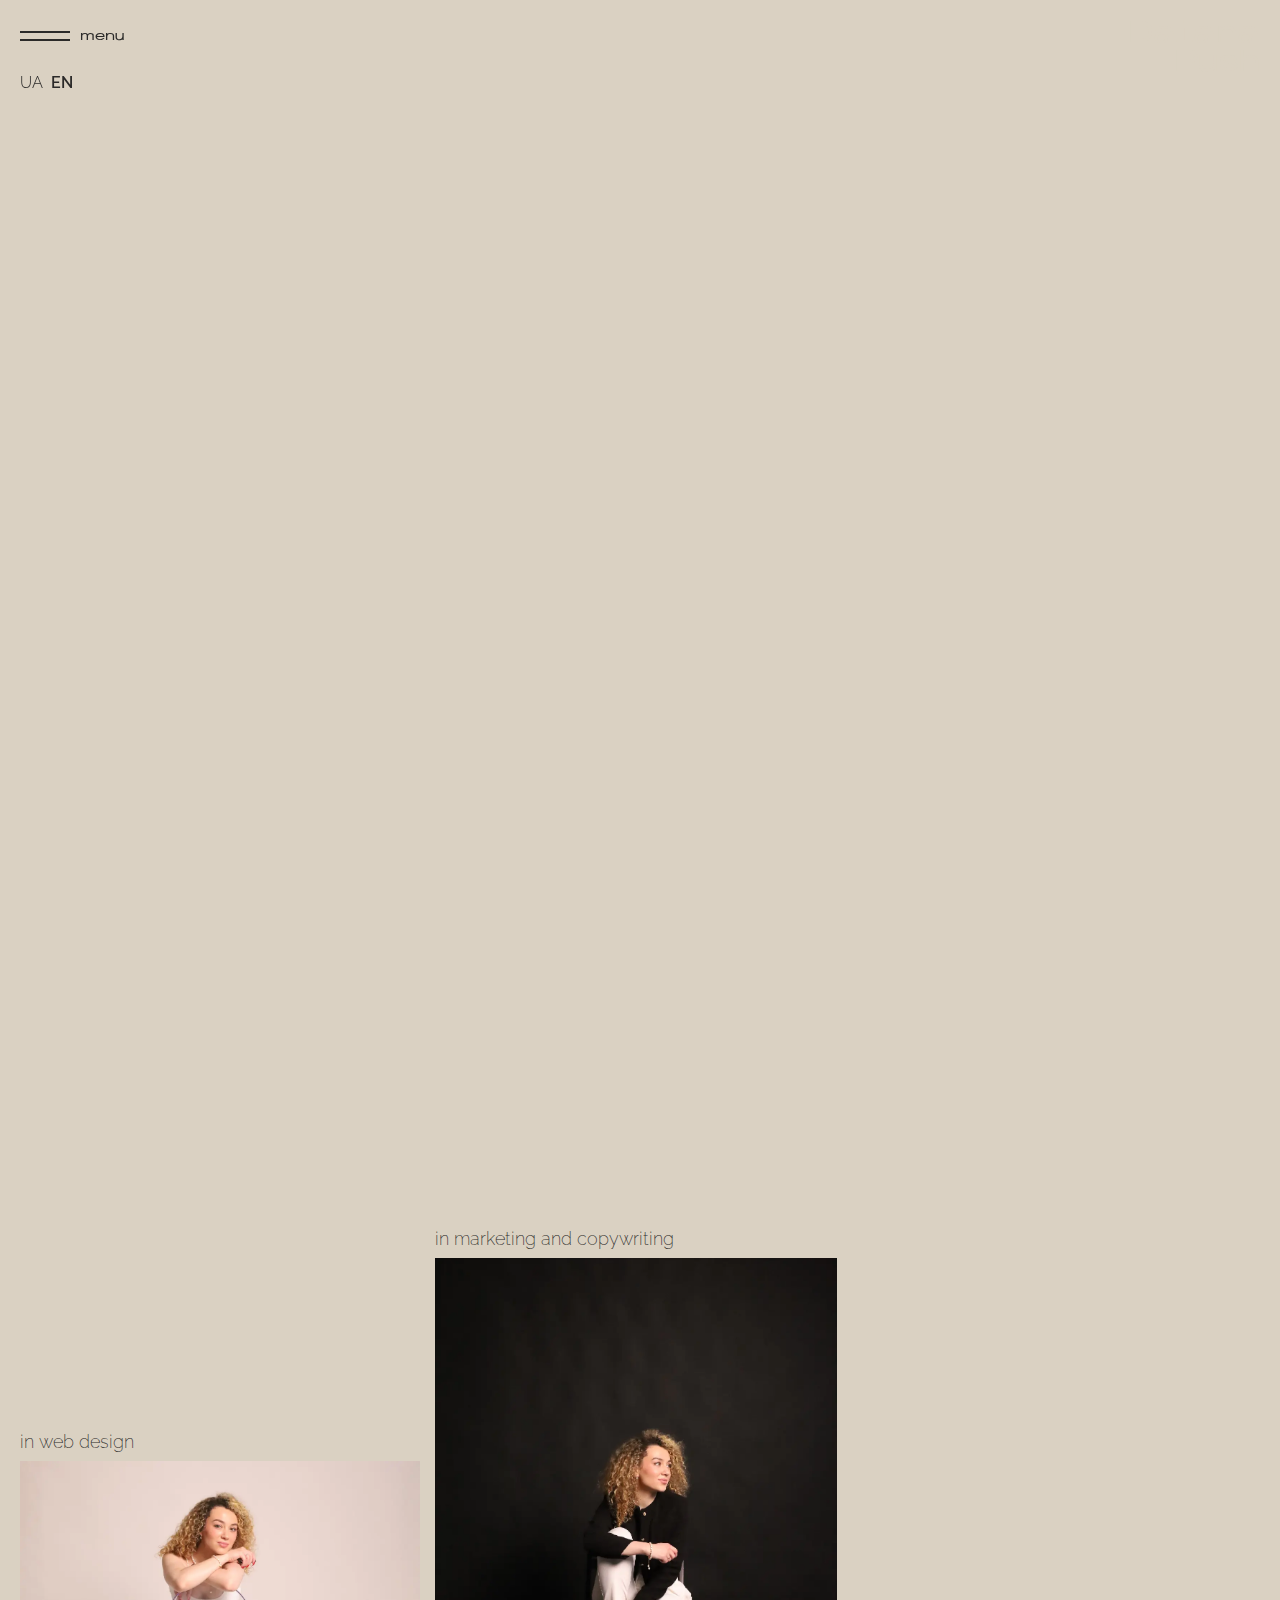
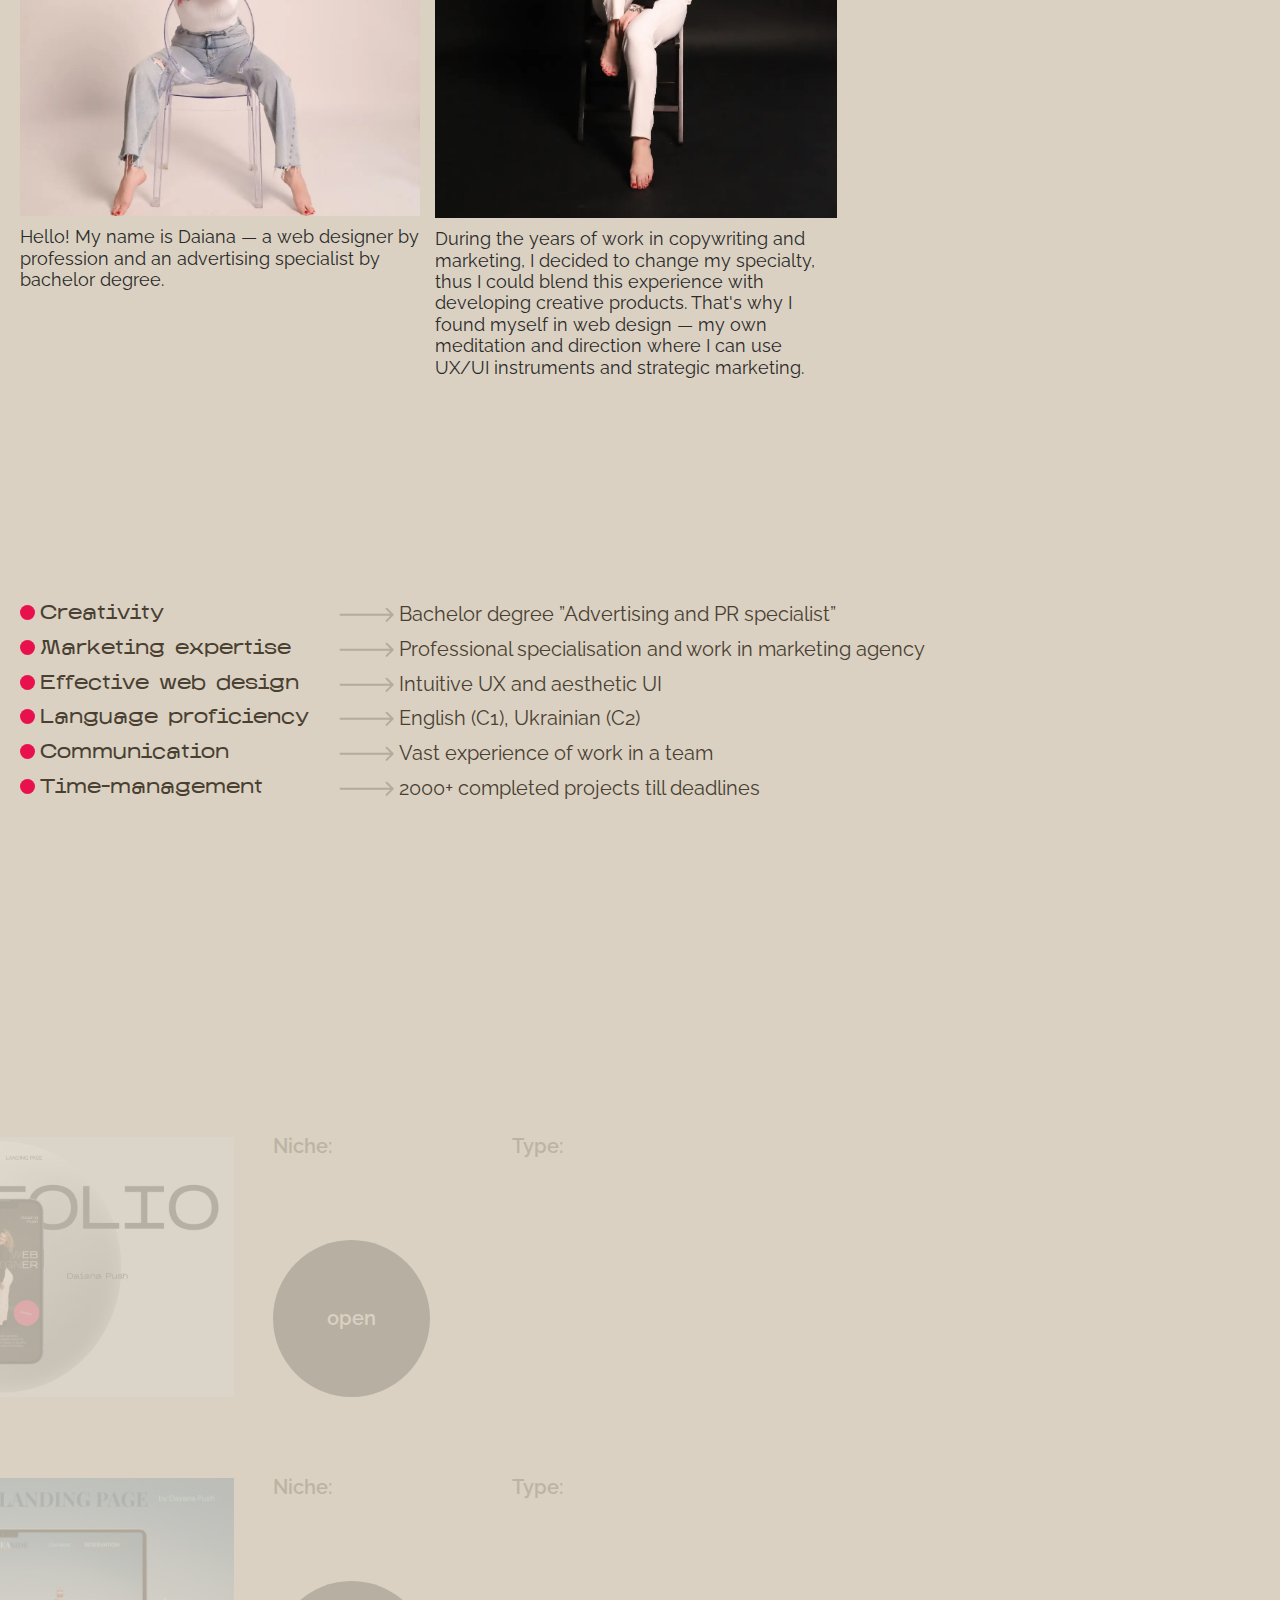
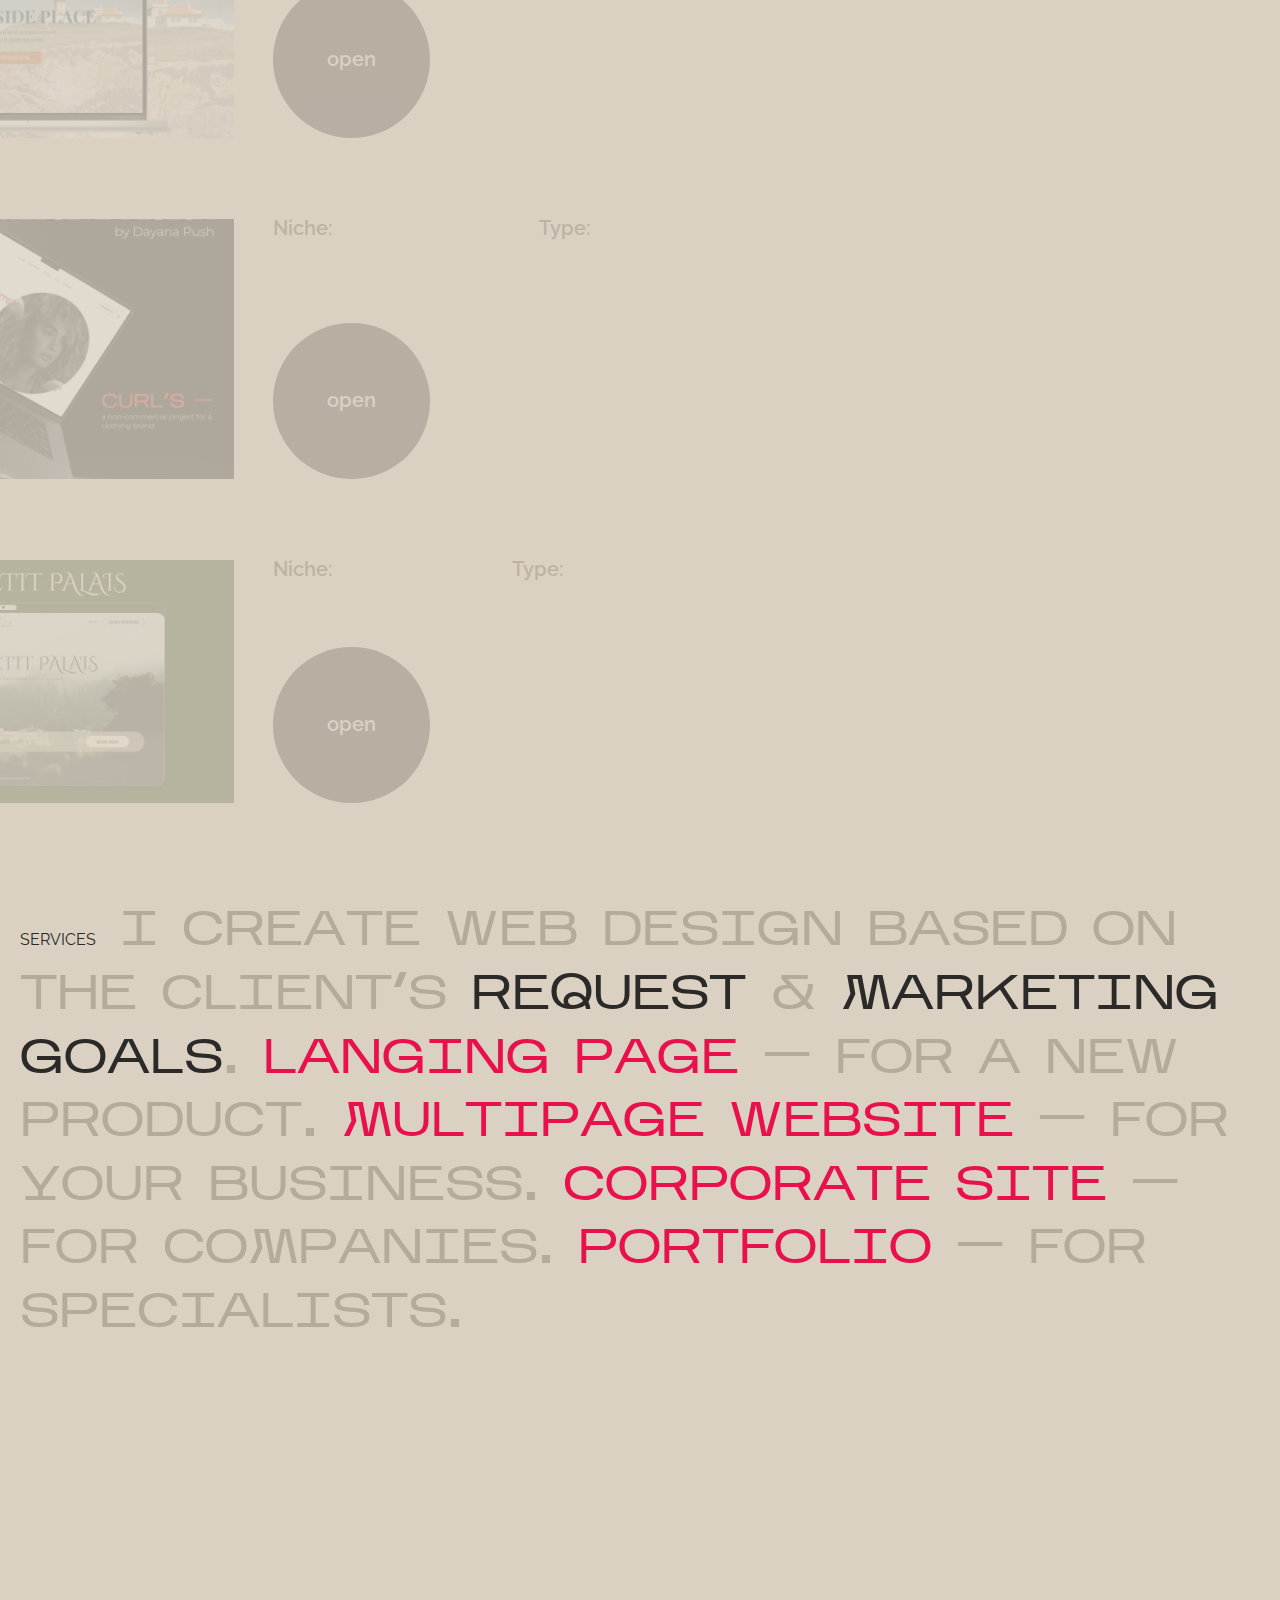
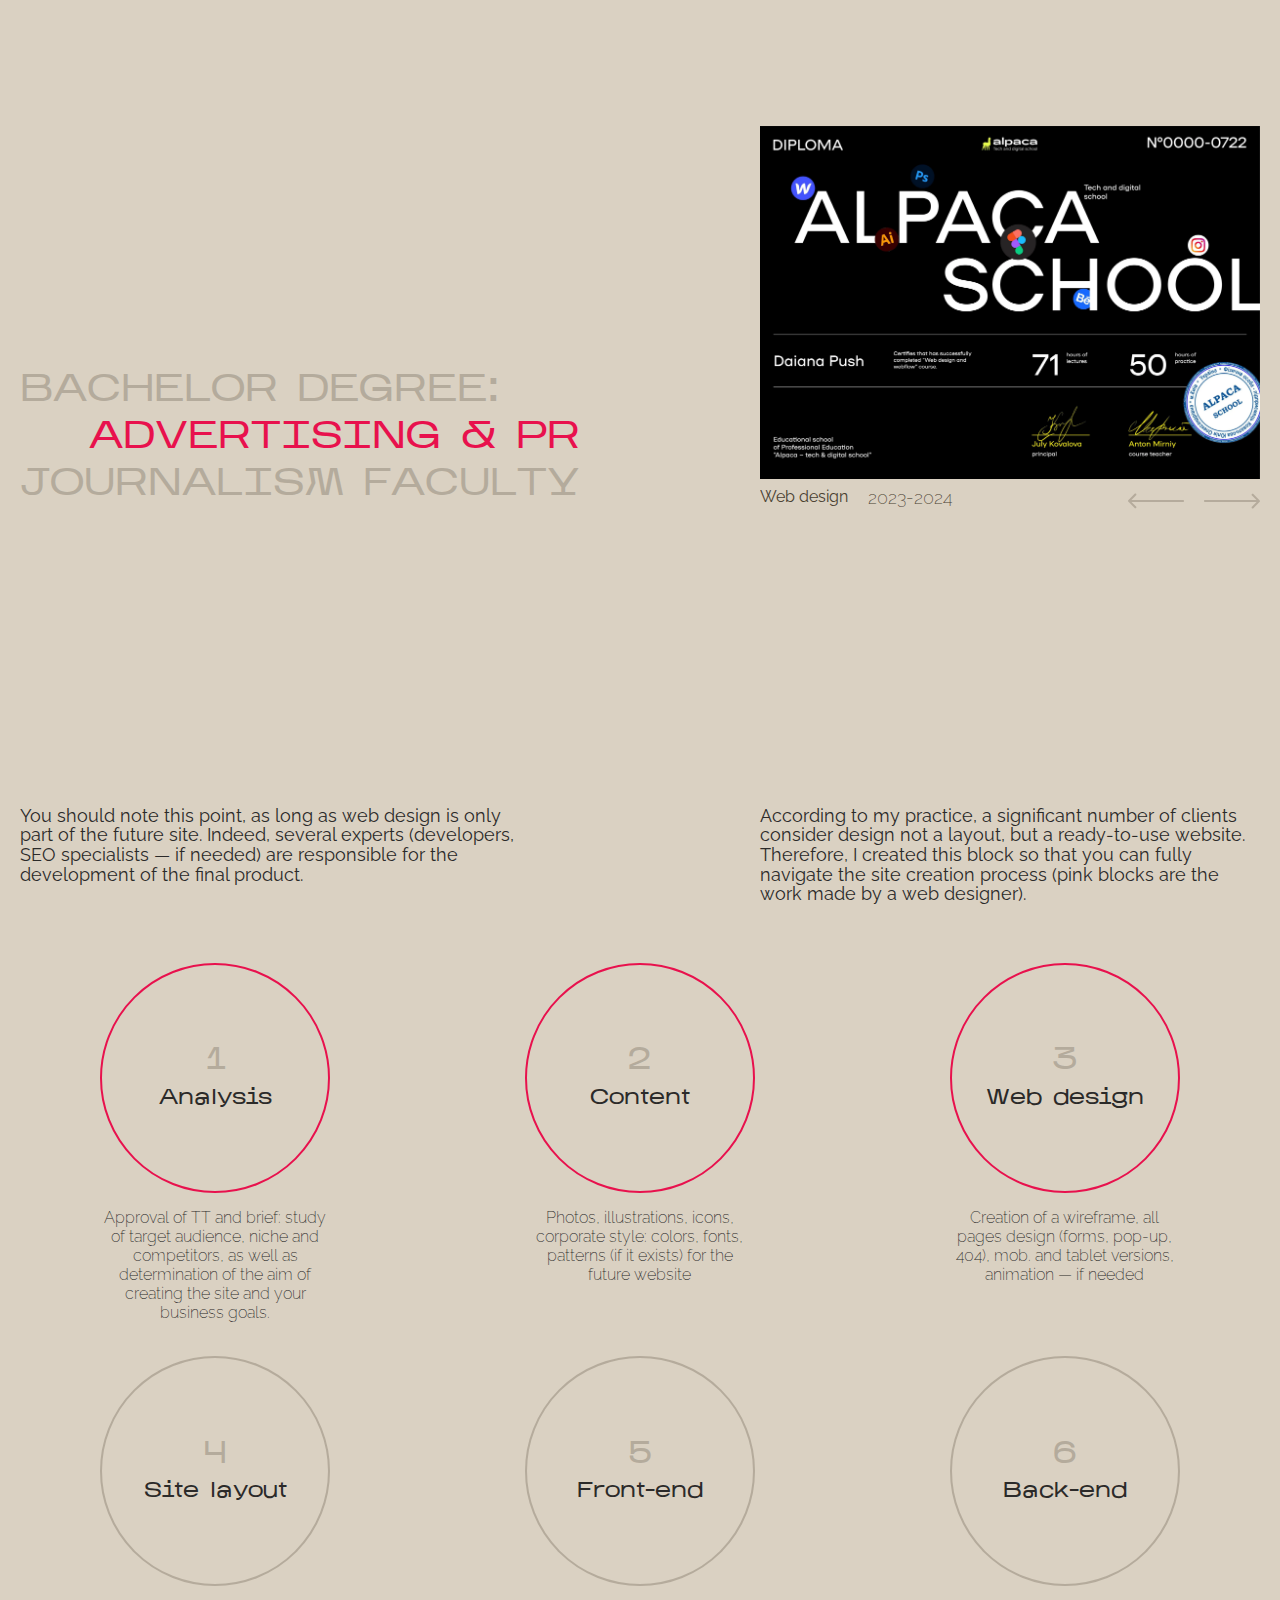
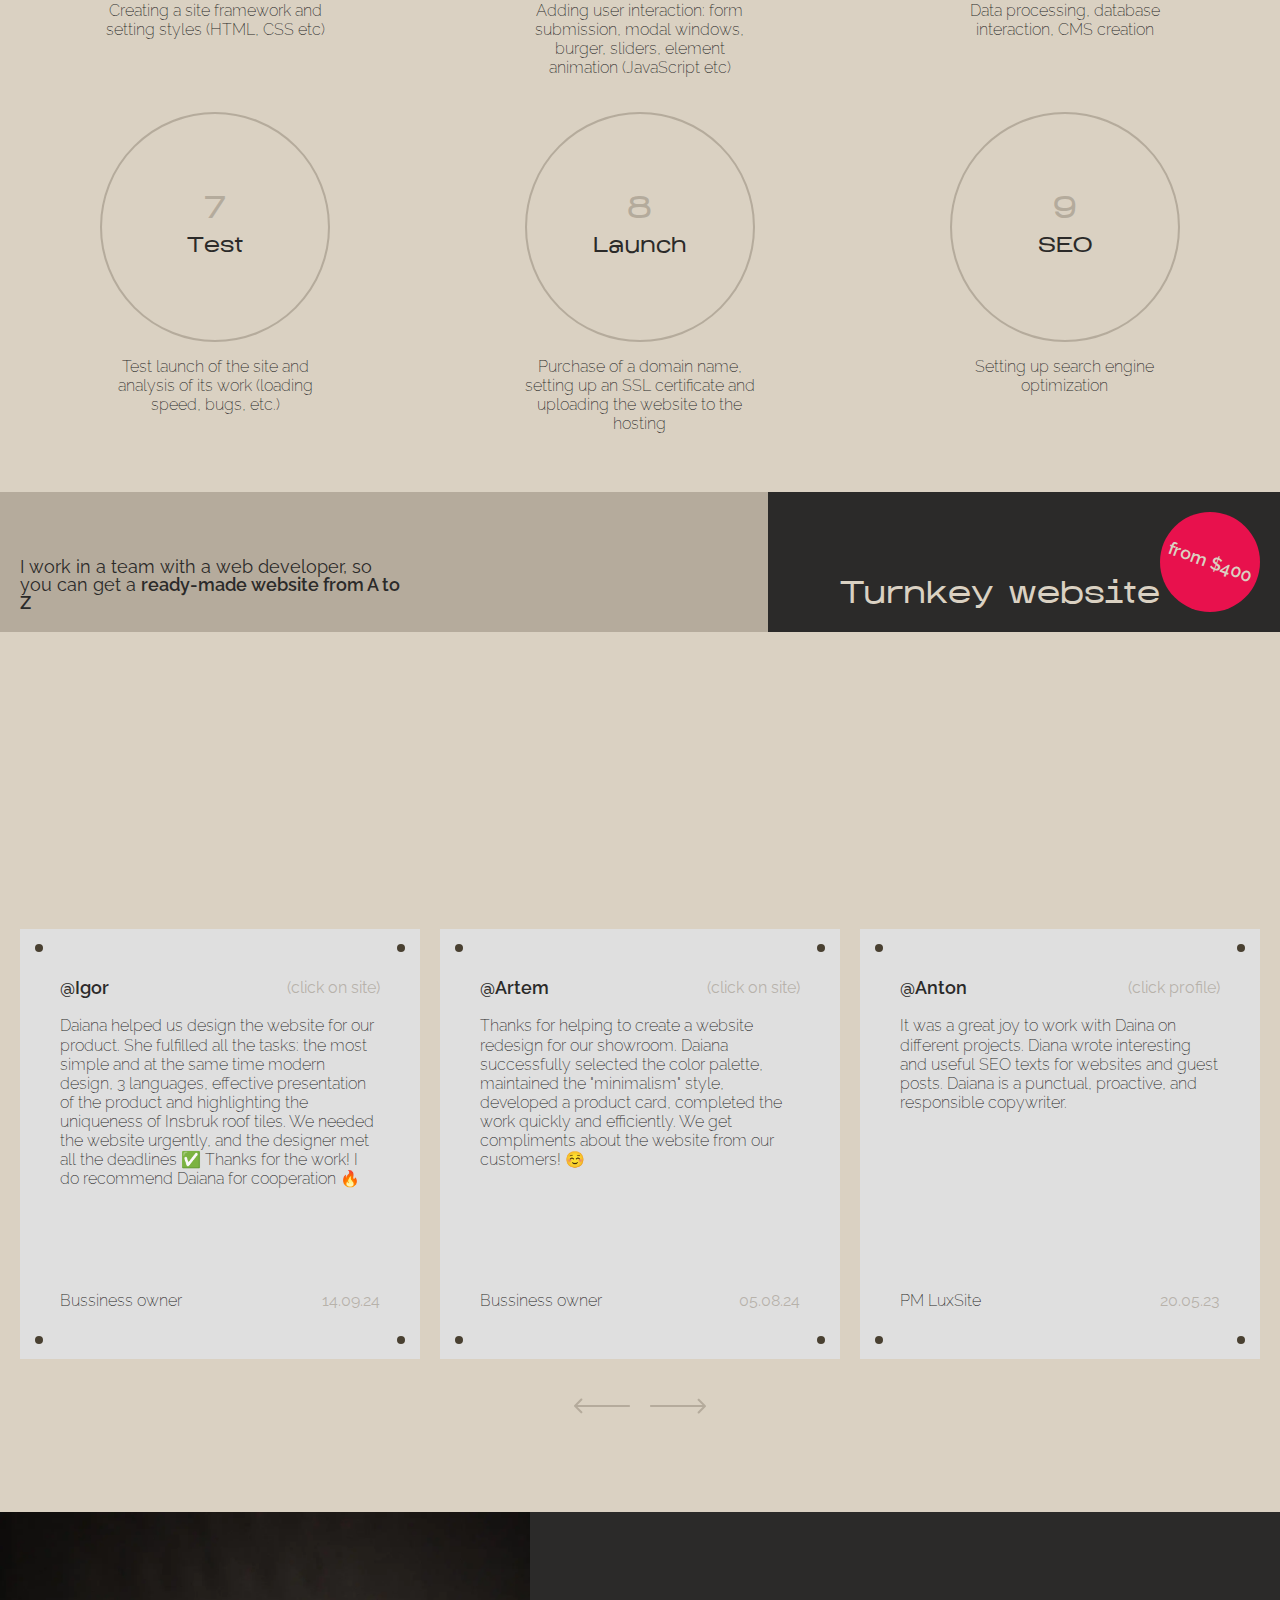
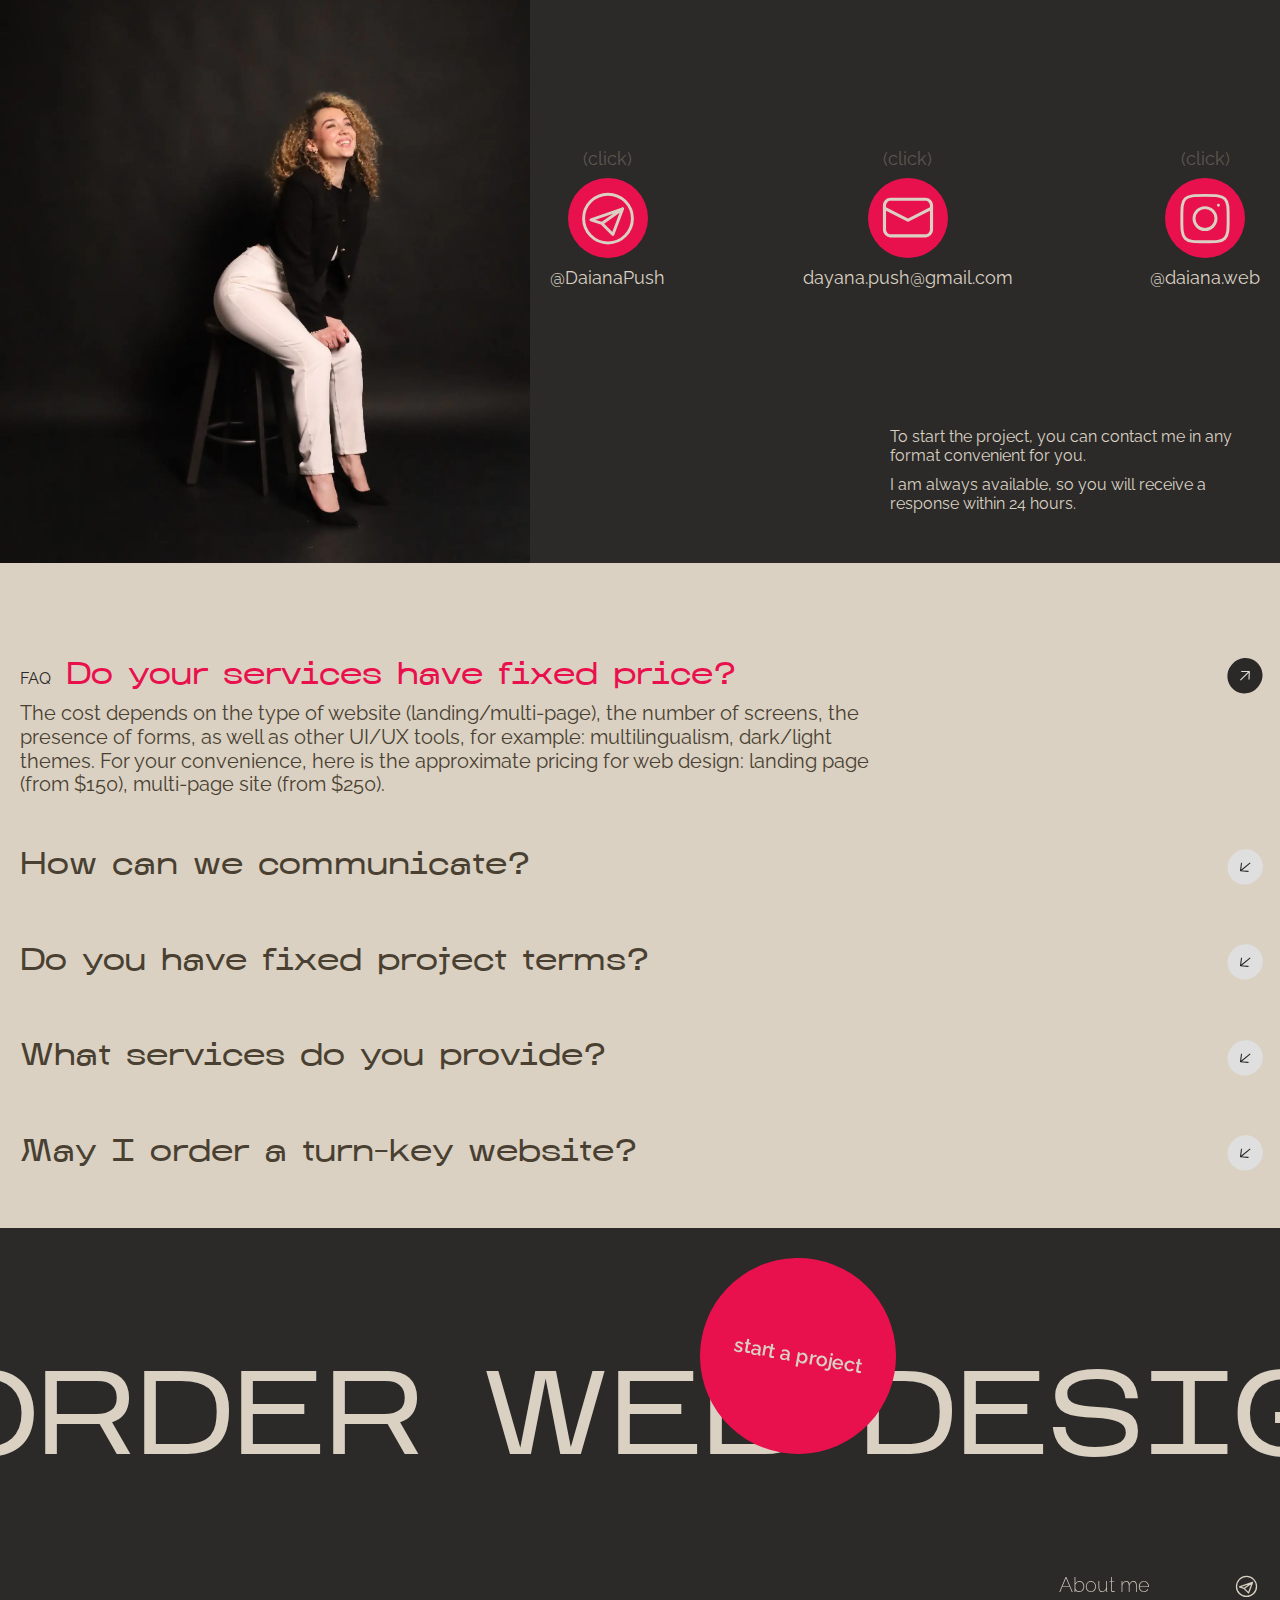
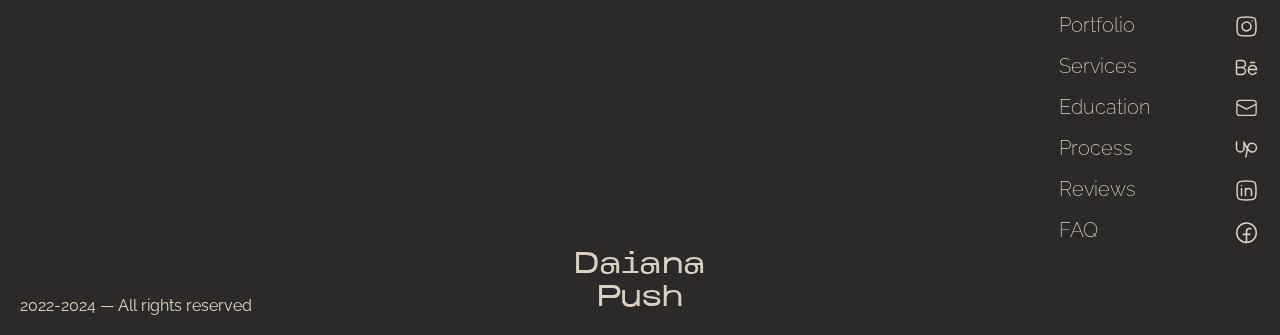
==== commit 3a8e69ce: "Add files via upload" ====
--- a/en.html
+++ b/en.html
@@ -13,7 +13,7 @@
 	<meta name='freelancehunt' content='4a660f86ecd3e6f'>
 	<!-- <meta name="format-detection" content="telephone=no"> -->
 	<!-- <style>body{opacity: 0;}</style> -->
-	<link rel="stylesheet" href="css/style.min.css?_v=20240730134523">
+	<link rel="stylesheet" href="css/style.min.css?_v=20241025162335">
 	<link rel="shortcut icon" href="favicon.ico">
 	<link rel="apple-touch-icon" sizes="180x180" href="../apple-touch-icon.webp">
 	<link rel="android-chrome" sizes="512x512" href="../android-chrome-512x512.webp">
@@ -179,6 +179,27 @@
 							<div class="portfolio__item-count">01</div>
 							<div class="portfolio__item">
 								<div class="portfolio__item-img">
+									<img src="img/portfolio/04.webp" alt="Project">
+								</div>
+								<div class="portfolio__item-about">
+									<div class="portfolio__item-text">
+										<div class="portfolio__item-descr">
+											<h4 class="portfolio__item-title">Niche:</h4>
+											<div data-animate data-speed="160" class="portfolio__item-type">Portfolio</div>
+										</div>
+										<div class="portfolio__item-descr">
+											<h4 class="portfolio__item-title">Type:</h4>
+											<div data-animate data-speed="160" class="portfolio__item-type">Landing page</div>
+										</div>
+									</div>
+									<a href="https://www.behance.net/gallery/210582419/WEB-DESIGN-PORTFOLIO-WEBSITE" class="button__link button__link-dark button button__dark" target="_blank">open</a>
+								</div>
+							</div>
+						</article>
+						<article data-watch data-watch-once class="portfolio__item-body watch">
+							<div class="portfolio__item-count">02</div>
+							<div class="portfolio__item">
+								<div class="portfolio__item-img">
 									<img src="img/portfolio/01.webp" alt="Project">
 								</div>
 								<div class="portfolio__item-about">
@@ -197,7 +218,7 @@
 							</div>
 						</article>
 						<article data-watch data-watch-once class="portfolio__item-body watch">
-							<div class="portfolio__item-count">02</div>
+							<div class="portfolio__item-count">03</div>
 							<div class="portfolio__item">
 								<div class="portfolio__item-img">
 									<img src="img/portfolio/02.webp" alt="Project">
@@ -218,7 +239,7 @@
 							</div>
 						</article>
 						<article data-watch data-watch-once class="portfolio__item-body watch">
-							<div class="portfolio__item-count">03</div>
+							<div class="portfolio__item-count">04</div>
 							<div class="portfolio__item">
 								<div class="portfolio__item-img">
 									<img src="img/portfolio/03.webp" alt="Project">
@@ -442,14 +463,29 @@
 									<blockquote class="reviews__slide-item">
 										<div class="reviews__slide-name">
 											<cite class="reviews__slide-author">@Igor</cite>
-											<a target="_blank" href="https://www.facebook.com/profile.php?id=100038794883741" class="reviews__slide-link">(click profile)</a>
+											<a target="_blank" href="https://insbruk.co" class="reviews__slide-link">(click on site)</a>
 										</div>
 										<div class="reviews__slide-text">
-											<p>Thanks for helping us design the website for our showroom. Daiana successfully selected the color palette, maintained the "minimalism" style, and completed the work quickly and efficiently. We get compliments about the website from our customers! ☺️</p>
+											<p>Daiana helped us design the website for our product. She fulfilled all the tasks: the most simple and at the same time modern design, 3 languages, effective presentation of the product and highlighting the uniqueness of Insbruk roof tiles. We needed the website urgently, and the designer met all the deadlines ✅ Thanks for the work! I do recommend Daiana for cooperation 🔥</p>
 										</div>
 										<div class="reviews__slide-info">
 											<div class="reviews__slide-profession">Bussiness owner</div>
-											<div class="reviews__slide-data">05.01.23</div>
+											<div class="reviews__slide-data">14.09.24</div>
+										</div>
+									</blockquote>
+								</div>
+								<div class="reviews__slide swiper-slide">
+									<blockquote class="reviews__slide-item">
+										<div class="reviews__slide-name">
+											<cite class="reviews__slide-author">@Artem</cite>
+											<a target="_blank" href="https://salon-kaminy.co.ua" class="reviews__slide-link">(click on site)</a>
+										</div>
+										<div class="reviews__slide-text">
+											<p>Thanks for helping to create a website redesign for our showroom. Daiana successfully selected the color palette, maintained the "minimalism" style, developed a product card, completed the work quickly and efficiently. We get compliments about the website from our customers! ☺️</p>
+										</div>
+										<div class="reviews__slide-info">
+											<div class="reviews__slide-profession">Bussiness owner</div>
+											<div class="reviews__slide-data">05.08.24</div>
 										</div>
 									</blockquote>
 								</div>
@@ -715,7 +751,7 @@
 			</div>
 		</div>
 	</div>
-	<script src="js/app.min.js?_v=20240730134523"></script>
+	<script src="js/app.min.js?_v=20241025162335"></script>
 </body>
 
 </html>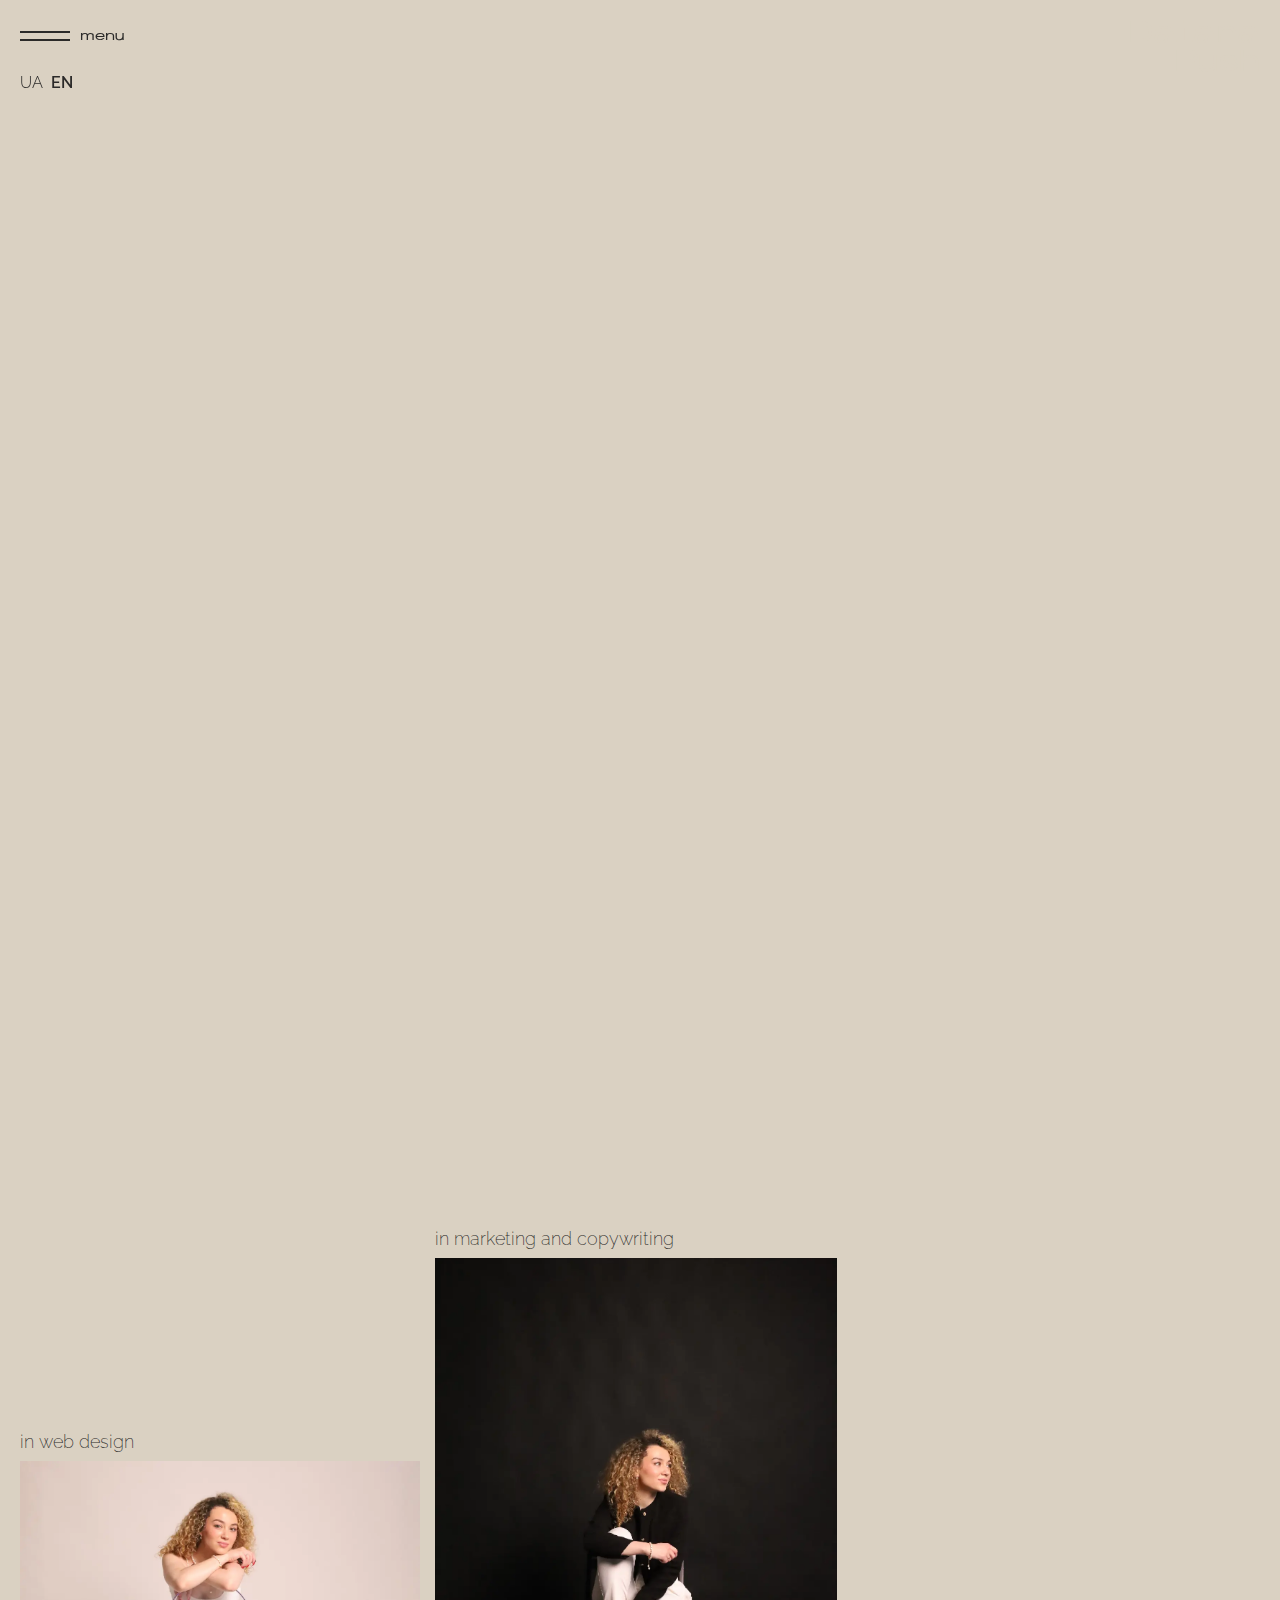
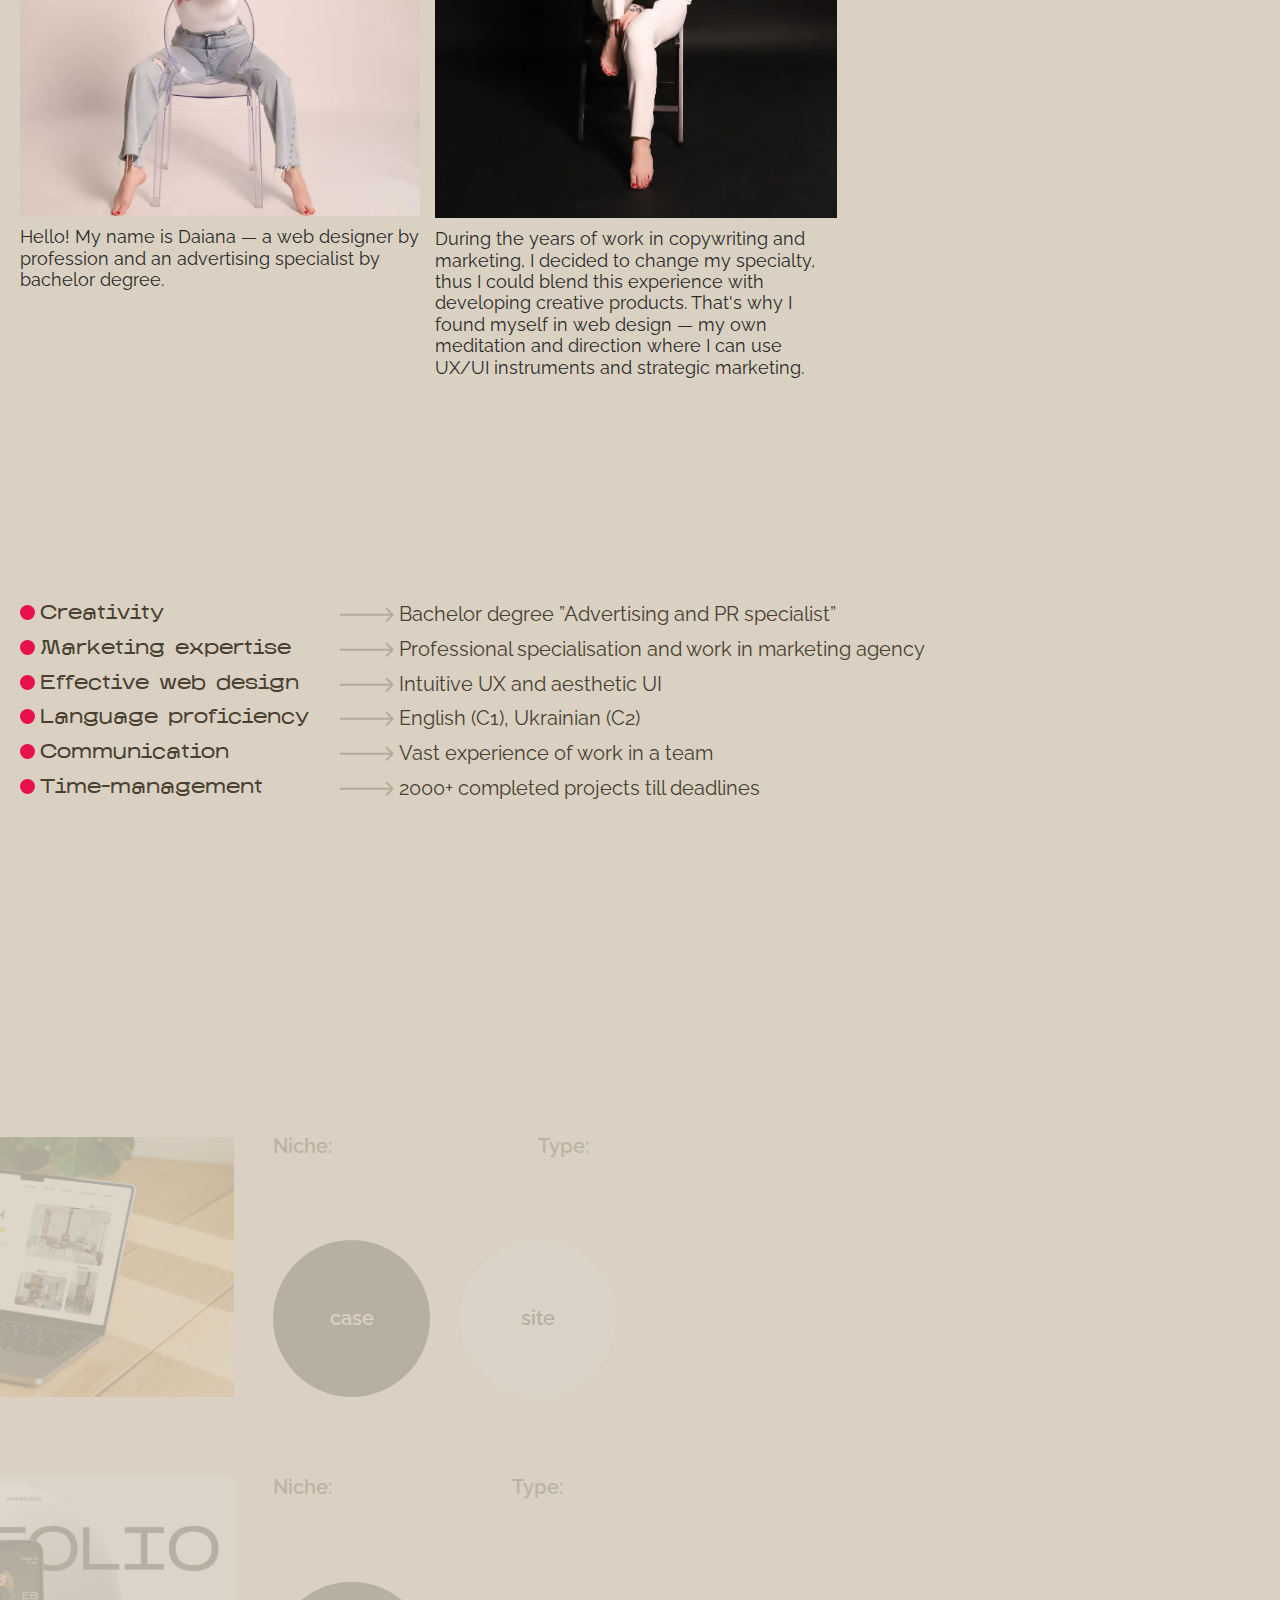
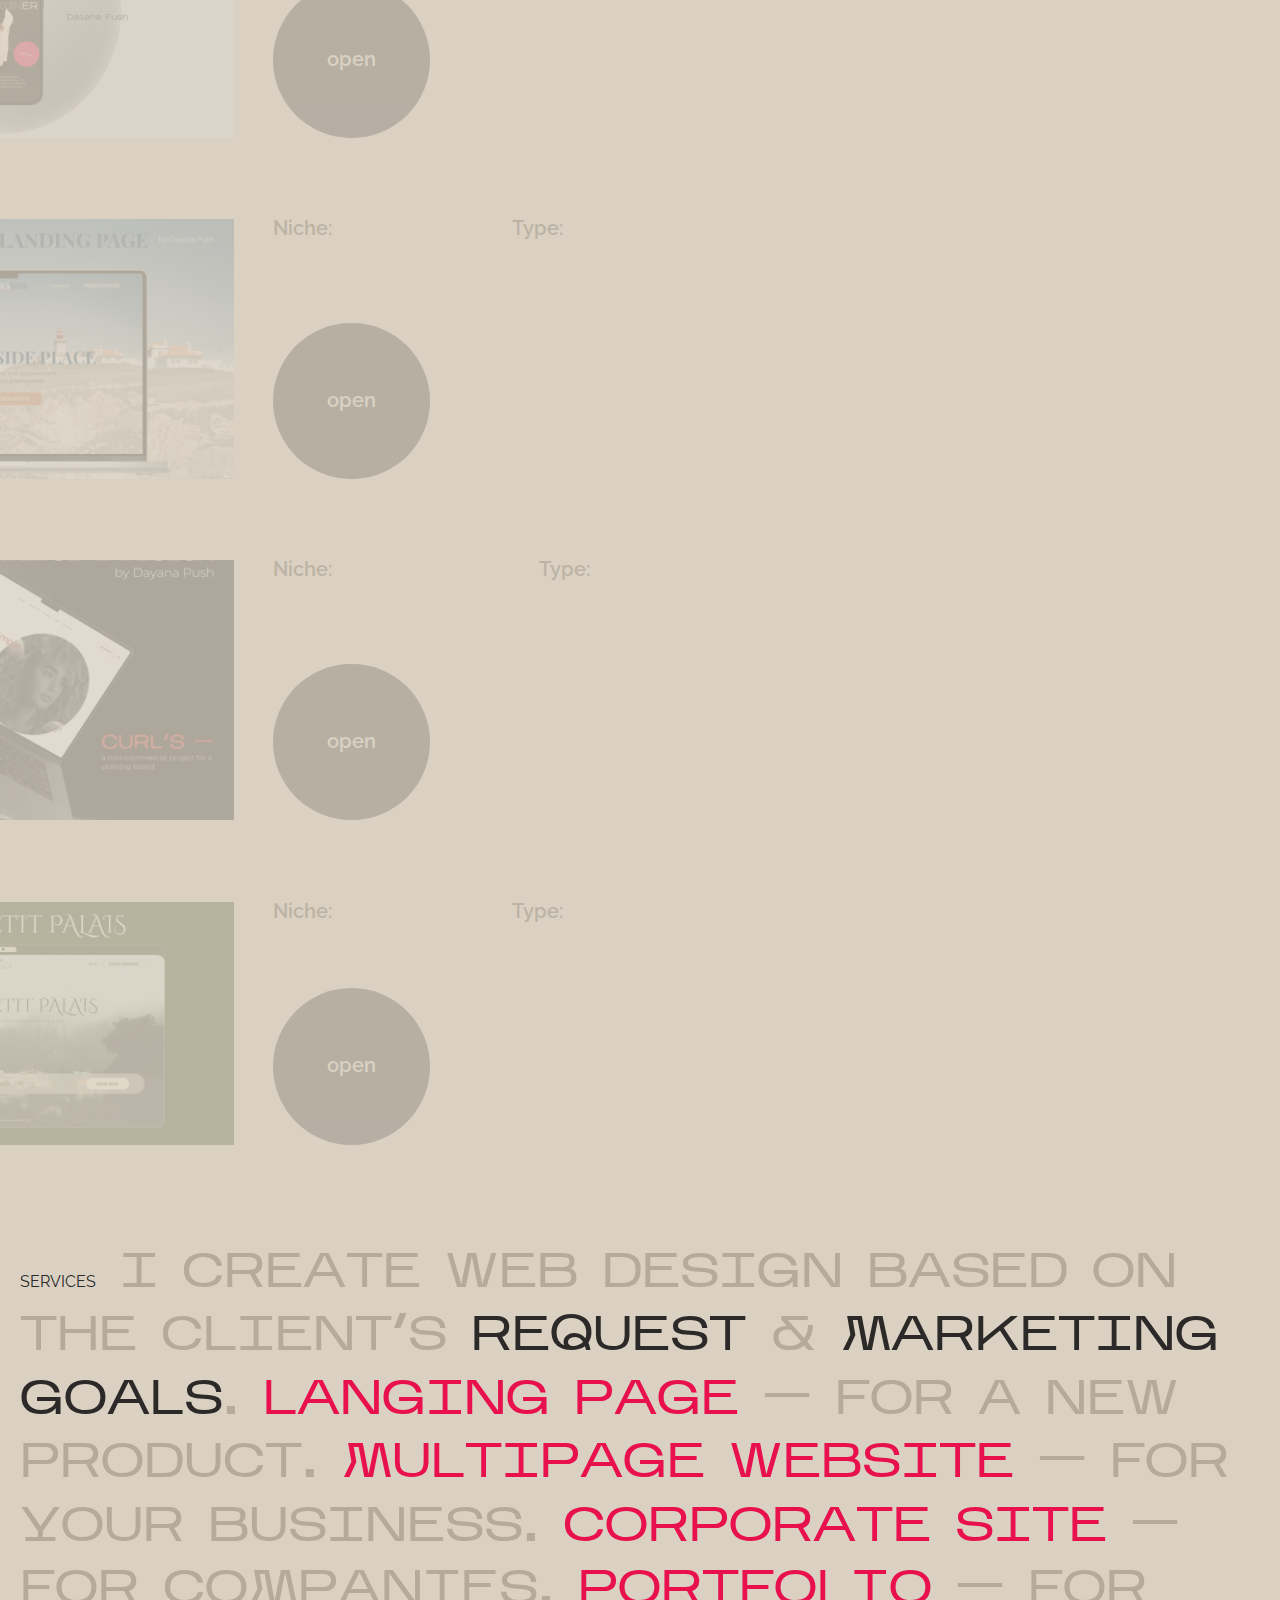
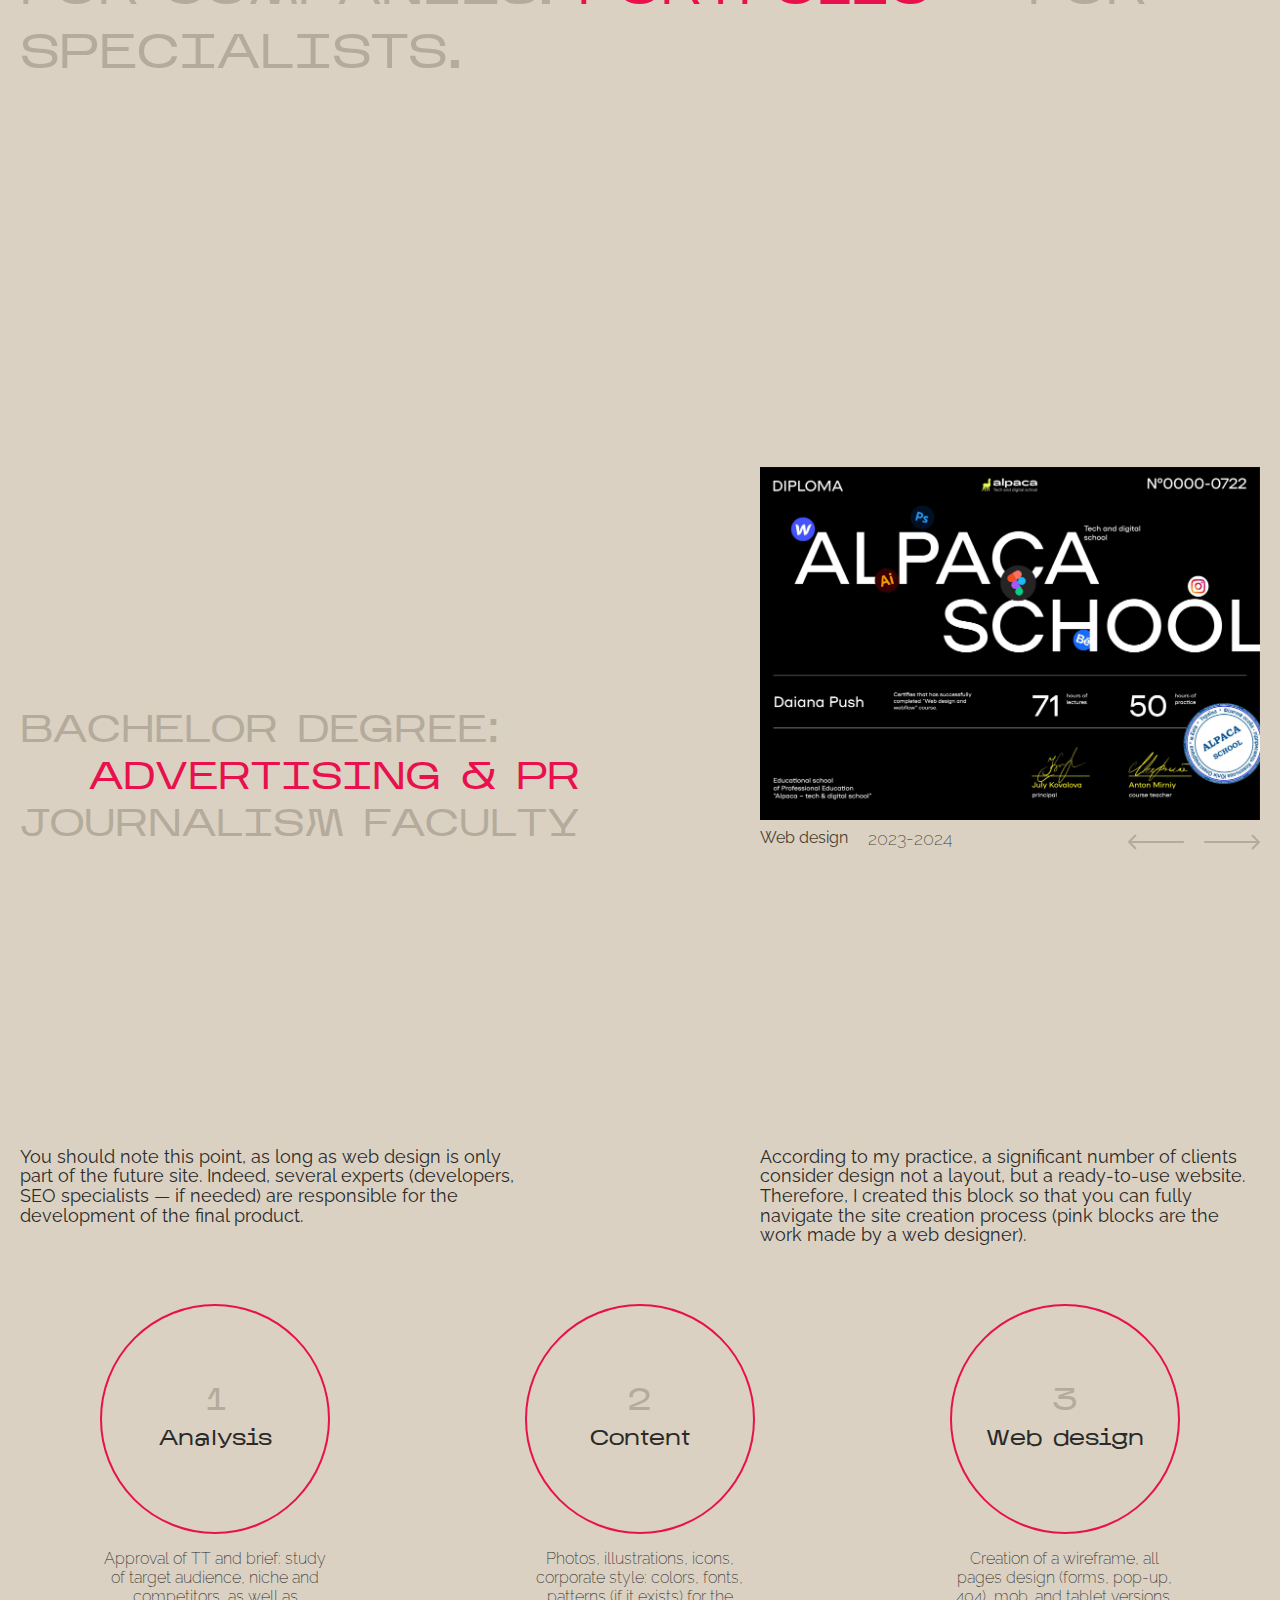
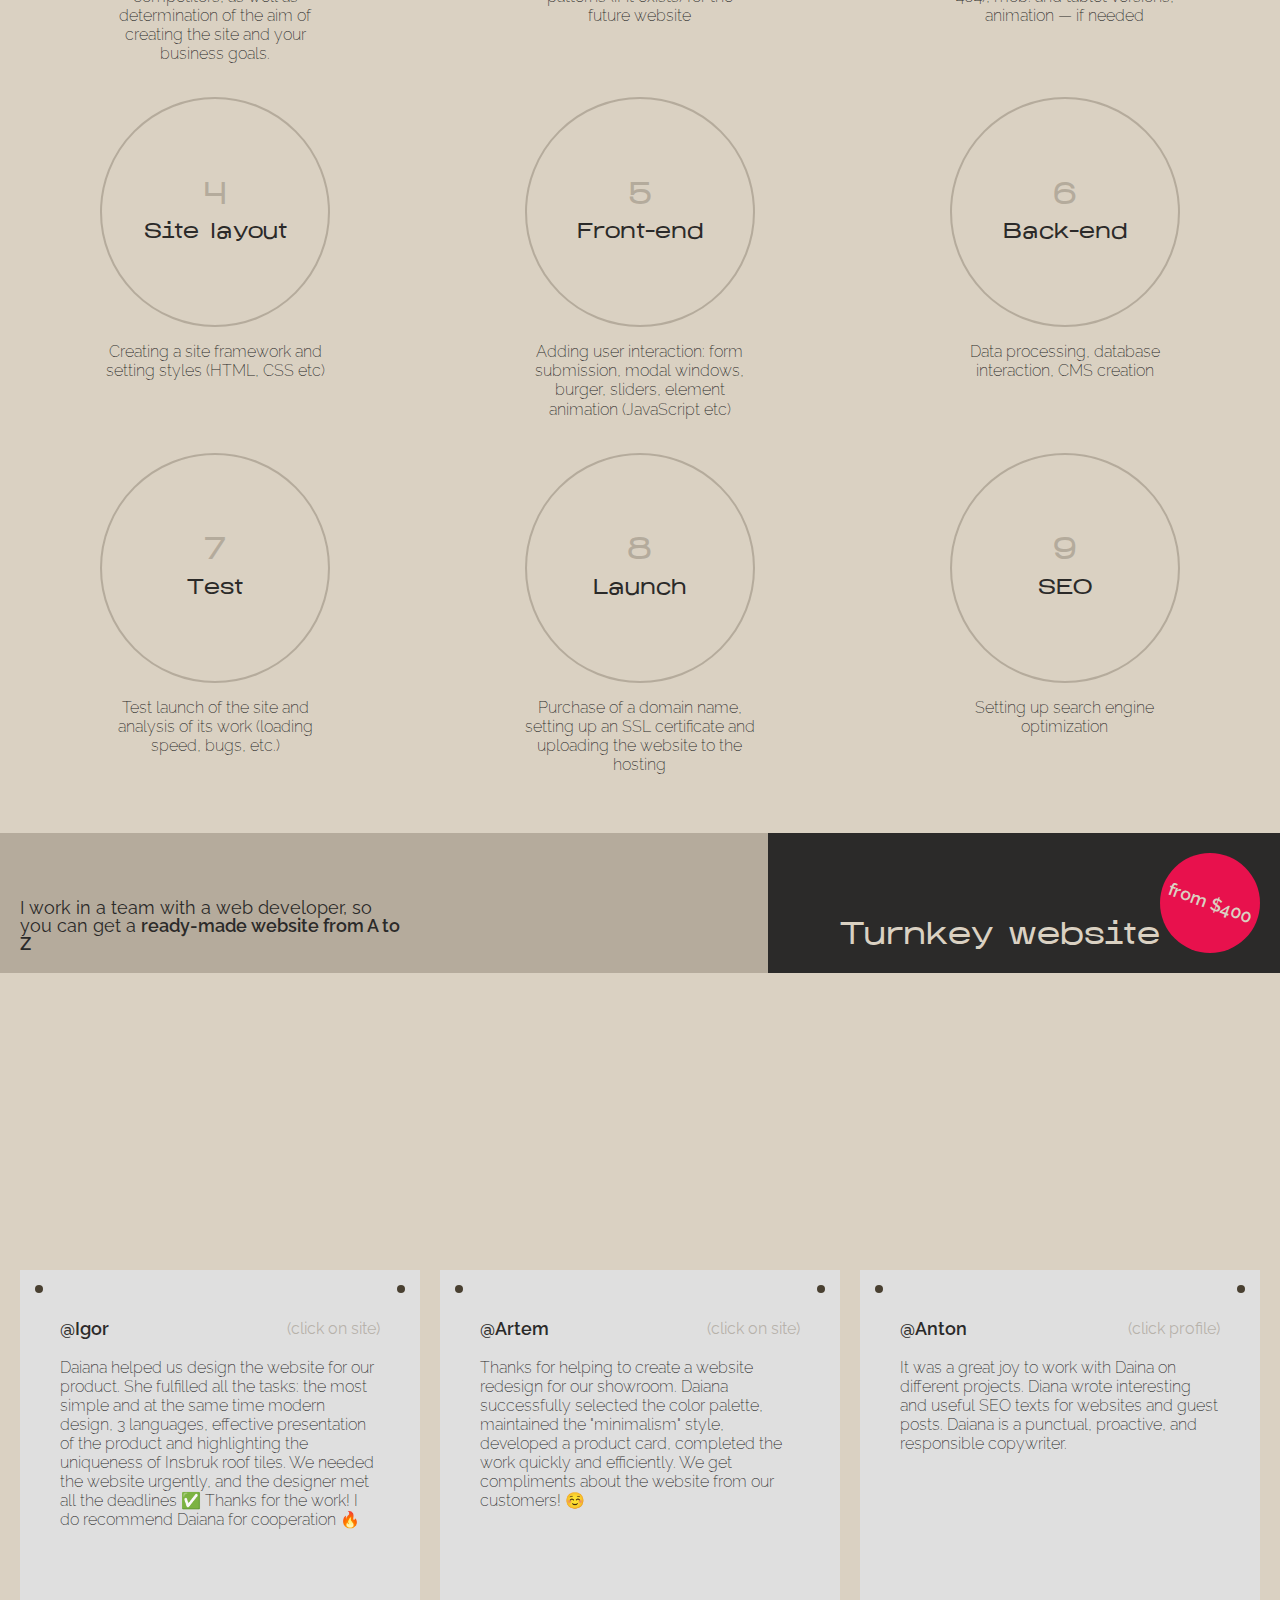
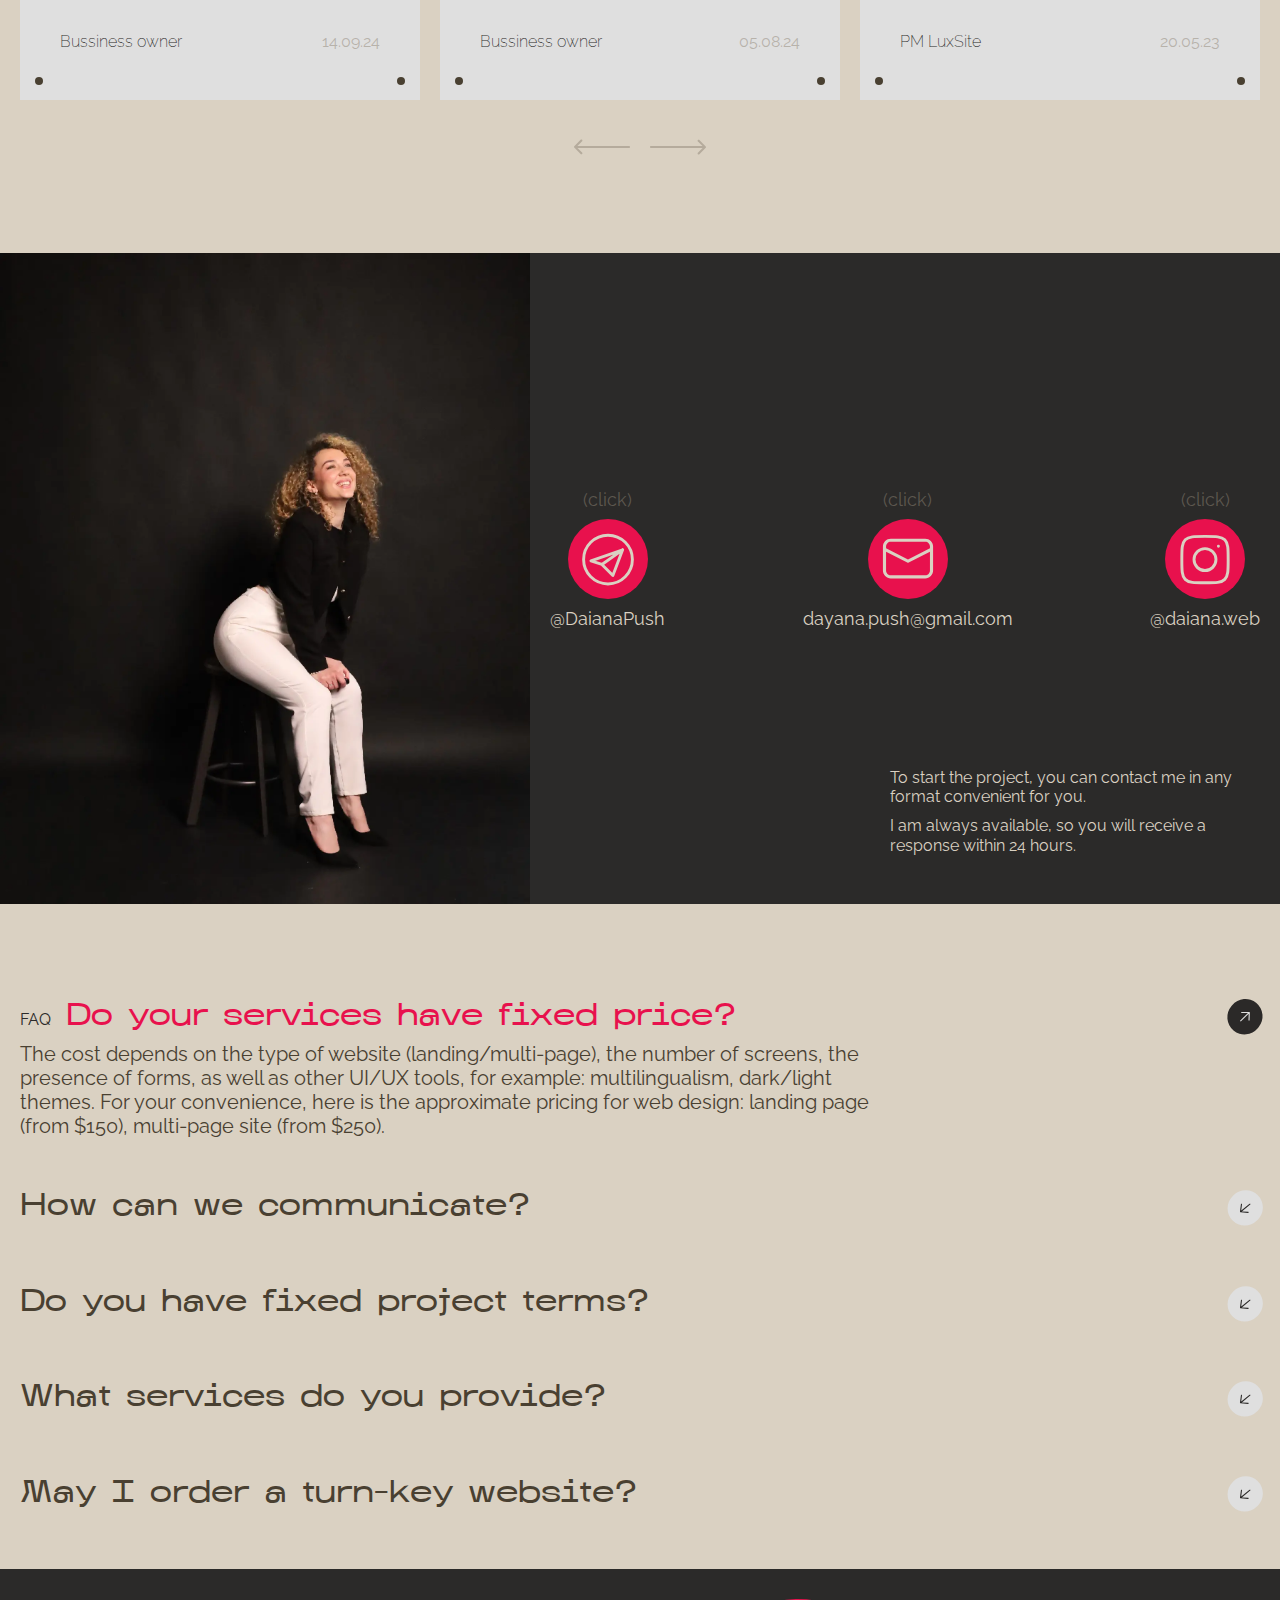
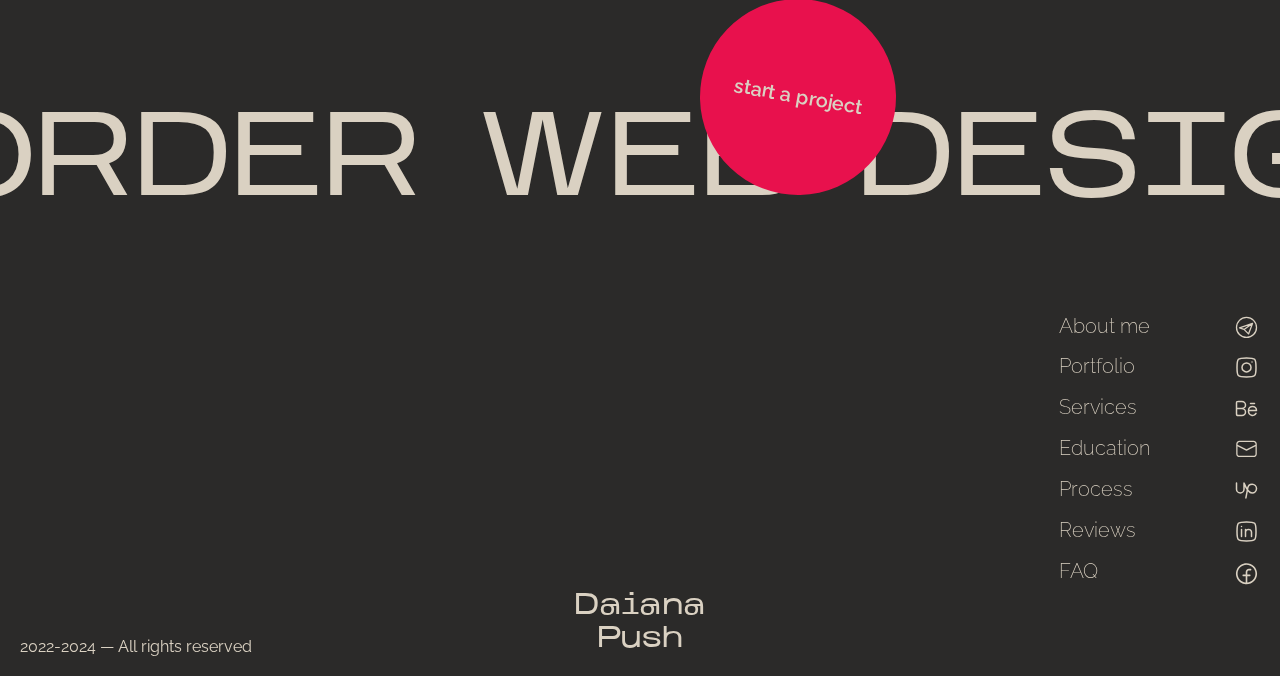
==== commit 21ba079a: "Add files via upload" ====
--- a/en.html
+++ b/en.html
@@ -13,7 +13,7 @@
 	<meta name='freelancehunt' content='4a660f86ecd3e6f'>
 	<!-- <meta name="format-detection" content="telephone=no"> -->
 	<!-- <style>body{opacity: 0;}</style> -->
-	<link rel="stylesheet" href="css/style.min.css?_v=20241025162335">
+	<link rel="stylesheet" href="css/style.min.css?_v=20241107152944">
 	<link rel="shortcut icon" href="favicon.ico">
 	<link rel="apple-touch-icon" sizes="180x180" href="../apple-touch-icon.webp">
 	<link rel="android-chrome" sizes="512x512" href="../android-chrome-512x512.webp">
@@ -179,20 +179,24 @@
 							<div class="portfolio__item-count">01</div>
 							<div class="portfolio__item">
 								<div class="portfolio__item-img">
-									<img src="img/portfolio/04.webp" alt="Project">
+									<img src="img/portfolio/05.webp" alt="Project">
 								</div>
 								<div class="portfolio__item-about">
 									<div class="portfolio__item-text">
 										<div class="portfolio__item-descr">
 											<h4 class="portfolio__item-title">Niche:</h4>
-											<div data-animate data-speed="160" class="portfolio__item-type">Portfolio</div>
+											<div data-animate data-speed="160" class="portfolio__item-type">Chimney store</div>
 										</div>
 										<div class="portfolio__item-descr">
 											<h4 class="portfolio__item-title">Type:</h4>
-											<div data-animate data-speed="160" class="portfolio__item-type">Landing page</div>
-										</div>
-									</div>
-									<a href="https://www.behance.net/gallery/210582419/WEB-DESIGN-PORTFOLIO-WEBSITE" class="button__link button__link-dark button button__dark" target="_blank">open</a>
+											<div data-animate data-speed="160" class="portfolio__item-type">Multipage website</div>
+										</div>
+									</div>
+									<div class="button__link-site">
+										<a href="https://www.behance.net/gallery/211906335/FIREPLACE-SHOWROOM-REDESIGN" class="button__link button__link-dark button button__dark" target="_blank">case</a>
+
+										<a href="https://salon-kaminy.co.ua" class="button__link button__link-dark button button__dark button__site" target="_blank">site</a>
+									</div>
 								</div>
 							</div>
 						</article>
@@ -200,20 +204,20 @@
 							<div class="portfolio__item-count">02</div>
 							<div class="portfolio__item">
 								<div class="portfolio__item-img">
-									<img src="img/portfolio/01.webp" alt="Project">
+									<img src="img/portfolio/04.webp" alt="Project">
 								</div>
 								<div class="portfolio__item-about">
 									<div class="portfolio__item-text">
 										<div class="portfolio__item-descr">
 											<h4 class="portfolio__item-title">Niche:</h4>
-											<div data-animate data-speed="160" class="portfolio__item-type">Restaurant</div>
+											<div data-animate data-speed="160" class="portfolio__item-type">Portfolio</div>
 										</div>
 										<div class="portfolio__item-descr">
 											<h4 class="portfolio__item-title">Type:</h4>
 											<div data-animate data-speed="160" class="portfolio__item-type">Landing page</div>
 										</div>
 									</div>
-									<a href="https://www.behance.net/gallery/188705809/PORTO-SEASIDE" class="button__link button__link-dark button button__dark" target="_blank">open</a>
+									<a href="https://www.behance.net/gallery/210582419/WEB-DESIGN-PORTFOLIO-WEBSITE" class="button__link button__link-dark button button__dark" target="_blank">open</a>
 								</div>
 							</div>
 						</article>
@@ -221,25 +225,46 @@
 							<div class="portfolio__item-count">03</div>
 							<div class="portfolio__item">
 								<div class="portfolio__item-img">
-									<img src="img/portfolio/02.webp" alt="Project">
+									<img src="img/portfolio/01.webp" alt="Project">
 								</div>
 								<div class="portfolio__item-about">
 									<div class="portfolio__item-text">
 										<div class="portfolio__item-descr">
 											<h4 class="portfolio__item-title">Niche:</h4>
-											<div data-animate data-speed="160" class="portfolio__item-type">Clothing brand</div>
+											<div data-animate data-speed="160" class="portfolio__item-type">Restaurant</div>
 										</div>
 										<div class="portfolio__item-descr">
 											<h4 class="portfolio__item-title">Type:</h4>
 											<div data-animate data-speed="160" class="portfolio__item-type">Landing page</div>
 										</div>
 									</div>
-									<a href="https://www.behance.net/gallery/188707267/CURLS" class="button__link button__link-dark button button__dark" target="_blank">open</a>
+									<a href="https://www.behance.net/gallery/188705809/PORTO-SEASIDE" class="button__link button__link-dark button button__dark" target="_blank">open</a>
 								</div>
 							</div>
 						</article>
 						<article data-watch data-watch-once class="portfolio__item-body watch">
 							<div class="portfolio__item-count">04</div>
+							<div class="portfolio__item">
+								<div class="portfolio__item-img">
+									<img src="img/portfolio/02.webp" alt="Project">
+								</div>
+								<div class="portfolio__item-about">
+									<div class="portfolio__item-text">
+										<div class="portfolio__item-descr">
+											<h4 class="portfolio__item-title">Niche:</h4>
+											<div data-animate data-speed="160" class="portfolio__item-type">Clothing brand</div>
+										</div>
+										<div class="portfolio__item-descr">
+											<h4 class="portfolio__item-title">Type:</h4>
+											<div data-animate data-speed="160" class="portfolio__item-type">Landing page</div>
+										</div>
+									</div>
+									<a href="https://www.behance.net/gallery/188707267/CURLS" class="button__link button__link-dark button button__dark" target="_blank">open</a>
+								</div>
+							</div>
+						</article>
+						<article data-watch data-watch-once class="portfolio__item-body watch">
+							<div class="portfolio__item-count">05</div>
 							<div class="portfolio__item">
 								<div class="portfolio__item-img">
 									<img src="img/portfolio/03.webp" alt="Project">
@@ -751,7 +776,7 @@
 			</div>
 		</div>
 	</div>
-	<script src="js/app.min.js?_v=20241025162335"></script>
+	<script src="js/app.min.js?_v=20241107152944"></script>
 </body>
 
 </html>--- a/css/style.min.css
+++ b/css/style.min.css
@@ -1 +1 @@
-@font-face{font-family:Raleway;font-display:swap;src:url(../fonts/Raleway-ExtraLight.woff2) format("woff2");font-weight:200;font-style:normal}@font-face{font-family:Raleway;font-display:swap;src:url(../fonts/Raleway-Light.woff2) format("woff2");font-weight:300;font-style:normal}@font-face{font-family:Raleway;font-display:swap;src:url(../fonts/Raleway-Medium.woff2) format("woff2");font-weight:500;font-style:normal}@font-face{font-family:Raleway;font-display:swap;src:url(../fonts/Raleway-Regular.woff2) format("woff2");font-weight:400;font-style:normal}@font-face{font-family:Raleway;font-display:swap;src:url(../fonts/Raleway-SemiBold.woff2) format("woff2");font-weight:600;font-style:normal}@font-face{font-family:"Kharkiv Tone";font-display:swap;src:url(../fonts/fonts.woff2) format("woff2");font-weight:400;font-style:normal}*{padding:0;margin:0;border:0}*,*::after,*::before{box-sizing:border-box}*::after,*::before{display:inline-block}body,html{height:100%;min-width:320px}body{color:#2b2a29;line-height:1;font-family:"Kharkiv Tone";font-size:.875rem;-ms-text-size-adjust:100%;-moz-text-size-adjust:100%;-webkit-text-size-adjust:100%;-webkit-font-smoothing:antialiased;-moz-osx-font-smoothing:grayscale}button,input,textarea{font-family:"Kharkiv Tone";font-size:inherit;line-height:inherit;color:inherit;background-color:transparent}input,textarea{width:100%}label{display:inline-block}button,option,select{cursor:pointer}a{display:inline-block;color:inherit;text-decoration:none}ul li{list-style:none}img{vertical-align:top}h1,h2,h3,h4,h5,h6{font-weight:inherit;font-size:inherit}body{background-color:#dad1c2}.lock body{overflow:hidden;touch-action:none;-ms-scroll-chaining:none;overscroll-behavior:none}.wrapper{min-height:100%;display:flex;flex-direction:column;overflow:hidden}@supports (overflow:clip){.wrapper{overflow:clip}}.wrapper > main{flex:1 1 auto}.wrapper > *{min-width:0}html{scroll-behavior:smooth}[class*=__container]{max-width:82.5rem;margin:0 auto;padding:0 1.25rem}.button{display:inline-flex;justify-content:center;align-items:center;background-color:#e8114d;border-radius:100%;padding:1.875rem;cursor:pointer}.button__dark{background-color:#2b2a29;transition:background-color .5s ease,color .5s ease,-webkit-transform .5s ease;transition:background-color .5s ease,color .5s ease,transform .5s ease;transition:background-color .5s ease,color .5s ease,transform .5s ease,-webkit-transform .5s ease;-webkit-animation:rotate360 2.5s infinite;animation:rotate360 2.5s infinite}@-webkit-keyframes rotate360{from{-webkit-transform:rotate(0);transform:rotate(0)}to{-webkit-transform:rotate(360deg);transform:rotate(360deg)}}@keyframes rotate360{from{-webkit-transform:rotate(0);transform:rotate(0)}to{-webkit-transform:rotate(360deg);transform:rotate(360deg)}}.button__link{font-family:Raleway;color:#dad1c2;font-weight:600;line-height:1.1}*{cursor:none!important}.fls-cursor{width:100%;height:100%;position:fixed;left:0;top:0;pointer-events:none;z-index:9999}.fls-cursor__pointer{position:fixed;width:12px;height:12px;top:0;left:0;z-index:9999}.fls-cursor__pointer::after{content:"";position:absolute;width:100%;height:100%;top:0;left:0;border:2px solid #dfdfdf;background-color:#e8114d;border-radius:50%;box-shadow:0 0 10px rgba(255,255,255,.7);transition:-webkit-transform .3s ease;transition:transform .3s ease;transition:transform .3s ease,-webkit-transform .3s ease;z-index:9999}.fls-cursor._hover .fls-cursor__pointer::after{-webkit-transform:scale(1.2);transform:scale(1.2)}.fls-cursor._active .fls-cursor__pointer::after{-webkit-transform:scale(.4);transform:scale(.4)}.ibg{width:100%;height:100%;-o-object-fit:cover;object-fit:cover}.ibg--top{-o-object-position:top;object-position:top}.ibg--bottom{-o-object-position:bottom;object-position:bottom}.ibg--left{-o-object-position:left;object-position:left}.ibg--right{-o-object-position:right;object-position:right}.ibg--contain{-o-object-fit:contain;object-fit:contain}.block__titles{display:flex;justify-content:end}.block__title{color:rgba(143,133,118,.5);text-transform:uppercase;font-weight:400;text-align:right}.block__title span{color:#2b2a29;display:flex;justify-content:end}.footer__nav-link,.hero__button,.menu__link,.reviews__slide-link{position:relative;transition:all .5s}.footer__nav-link::after,.hero__button::after,.menu__link::after,.reviews__slide-link::after{content:"";position:absolute;left:0;bottom:-.3125rem;width:0;height:3px;transition:all .5s ease 0s;background-color:#e8114d}.block__title{position:relative;opacity:0;-webkit-transform:translateY(50px);transform:translateY(50px);transition:opacity .8s ease,-webkit-transform 1s cubic-bezier(.68,-.55,.265,1.55);transition:opacity .8s ease,transform 1s cubic-bezier(.68,-.55,.265,1.55);transition:opacity .8s ease,transform 1s cubic-bezier(.68,-.55,.265,1.55),-webkit-transform 1s cubic-bezier(.68,-.55,.265,1.55)}.block__title span{display:inline-block;opacity:0;-webkit-transform:translateX(-20px);transform:translateX(-20px);transition:opacity .6s ease,-webkit-transform .8s ease;transition:opacity .6s ease,transform .8s ease;transition:opacity .6s ease,transform .8s ease,-webkit-transform .8s ease}.block__title._watcher-view{opacity:1;-webkit-transform:translateY(0);transform:translateY(0)}.block__title._watcher-view span{opacity:1;-webkit-transform:translateX(0);transform:translateX(0);-webkit-animation:flicker 1s ease infinite;animation:flicker 1s ease infinite}@-webkit-keyframes flicker{0%,100%{-webkit-transform:translateX(0);transform:translateX(0)}50%{-webkit-transform:translateX(5px);transform:translateX(5px)}}@keyframes flicker{0%,100%{-webkit-transform:translateX(0);transform:translateX(0)}50%{-webkit-transform:translateX(5px);transform:translateX(5px)}}.about__item-age span,.form__title span,.hero__text span,.portfolio__item-type span,.privacy__text span,.pros__title span,.services__descr span{display:inline-block;-webkit-transform-origin:50% 50%;transform-origin:50% 50%;opacity:0;transition:opacity .5s ease,-webkit-transform .5s ease;transition:transform .5s ease,opacity .5s ease;transition:transform .5s ease,opacity .5s ease,-webkit-transform .5s ease}.hero{opacity:0;-webkit-transform:translateY(1.25rem);transform:translateY(1.25rem);transition:opacity 1s ease-in-out,-webkit-transform 1s ease-in-out;transition:opacity 1s ease-in-out,transform 1s ease-in-out;transition:opacity 1s ease-in-out,transform 1s ease-in-out,-webkit-transform 1s ease-in-out}.show{opacity:1;-webkit-transform:translateY(0);transform:translateY(0)}.watch{position:relative;-webkit-transform:translate(-20%,0);transform:translate(-20%,0);opacity:.2;transition:all 1.5s}.watch._watcher-view{transition:all 2s;-webkit-transform:translate(0,0);transform:translate(0,0);opacity:1}.header{position:fixed;top:0;left:0;width:100%;z-index:100;transition:background-color .5s}.header._header-scroll{background-color:rgba(143,133,118,.8)}.header__container{display:grid;grid-template-columns:1fr auto;gap:.9375rem;transition:all .8s;align-items:center;padding-top:.625rem;padding-bottom:.625rem;position:relative}.header__lg{position:absolute;bottom:8%;margin-left:1.25rem;display:flex;-webkit-column-gap:.5rem;-moz-column-gap:.5rem;column-gap:.5rem}.header__lg-button{font-family:Raleway;font-weight:300;transition:-webkit-transform ease .3s;transition:transform ease .3s;transition:transform ease .3s,-webkit-transform ease .3s;font-size:1rem}.header__lg-button-active{font-weight:600}.header__logo-text{position:relative;z-index:20;font-weight:400;color:#dad1c2;transition:font-size ease .5s}.header__logo span{display:flex;justify-content:end}.header .menu__list{display:flex;flex-direction:column;align-items:start;flex-wrap:wrap;gap:1.875rem}.header .menu__link{font-weight:400;text-transform:uppercase}.header .menu__icon-text{position:absolute;top:-3%;right:-110%}.menu-open .header .menu__icon-text{color:#2b2a29}.header .menu__body{display:grid;grid-template-rows:1fr 1fr;justify-content:start;gap:1.25rem;position:fixed;height:100%;left:-100%;top:0;overflow:auto;background-color:#dfdfdf;transition:left .5s;padding:6.25rem .9375rem 1.875rem .9375rem}.header .menu__body::before{content:"";position:fixed;top:0;left:-100%;z-index:20;transition:left .5s;background-color:#dfdfdf}.menu-open .header .menu__body{left:0;width:100%}.menu-open .header .menu__body::before{left:0;width:100%}.header .menu__social{display:flex;flex-direction:column;align-items:flex-start;justify-content:end;gap:.9375rem}.header .menu__social-link{transition:-webkit-transform ease .3s;transition:transform ease .3s;transition:transform ease .3s,-webkit-transform ease .3s}.header .icon-menu{display:block;position:relative;width:3.125rem;height:1.125rem;z-index:5}.header .icon-menu::before{content:"";transition:all .3s ease 0s;left:0;position:absolute;height:.125rem;background-color:#2b2a29;top:0;width:100%}.header .icon-menu-span{display:block;height:.125rem;width:100%;background-color:#2b2a29}.menu-open .header .icon-menu-span{-webkit-transform:rotate(45deg);transform:rotate(45deg);width:70%;position:relative;z-index:5;background-color:#2b2a29}.menu-open .header .icon-menu::before{top:calc(50% - .0625rem);-webkit-transform:rotate(-45deg);transform:rotate(-45deg);z-index:5;width:70%;background-color:#2b2a29}.footer{background-color:#2b2a29;color:#dad1c2;overflow:hidden;position:relative;will-change:transform}.footer__marquee{display:flex;width:100%}.footer__stroke{font-weight:400;line-height:1.2;white-space:nowrap;margin-right:30px}.footer__button{position:absolute;top:1.875rem;right:30%;-webkit-transform:rotate(10deg);transform:rotate(10deg);z-index:5;padding:.625rem;text-align:center;transition:background-color .3s ease,-webkit-transform .3s ease;transition:background-color .3s ease,transform .3s ease;transition:background-color .3s ease,transform .3s ease,-webkit-transform .3s ease}.footer__container{position:relative}.footer__body{display:flex;justify-content:end}.footer__nav-item:not(:last-child){margin-bottom:1.0625rem}.footer__nav-link{font-family:Raleway;font-weight:200;line-height:1.2}.footer__social{display:flex;flex-direction:column;align-items:center}.footer__social-link{transition:-webkit-transform ease .3s;transition:transform ease .3s;transition:transform ease .3s,-webkit-transform ease .3s}.footer__copy-text{font-family:Raleway;font-weight:400;position:absolute;left:1.25rem;bottom:1.25rem;line-height:1.2}.footer__copy-logo{font-weight:400;text-align:center;line-height:1.1}.scroll-up{position:fixed;bottom:1.875rem;right:.625rem;opacity:0;visibility:hidden;cursor:pointer;transition:opacity .3s,visibility .3s;padding:.3125rem}.scroll-up img{width:3.75rem;height:3.75rem}.scroll-up.active{opacity:1;visibility:visible}.hero{position:relative;min-height:100vh;display:flex;flex-direction:column}.hero__container{position:relative;z-index:10;padding-top:3.125rem;padding-bottom:1.875rem;display:flex;width:100%;height:100vh;flex-direction:column}.hero__image{display:flex;justify-content:end;position:absolute;width:100%;height:100%;top:0;right:0;-o-object-fit:cover;object-fit:cover}.hero__image img{width:45%}.hero__wrapper{display:flex;flex-direction:column;max-width:53%;padding-top:6.25rem;align-items:flex-end}.hero__title{max-width:38.4375rem;text-align:end;color:#2b2a29;display:inline-block}.hero__title:not(:last-child){margin-bottom:1.875rem}.hero__title span{color:rgba(143,133,118,.5)}.hero__text p{font-family:Raleway;font-weight:400;line-height:1.2}.hero__button{font-family:Raleway;font-weight:600;text-decoration:underline;color:#dad1c2;transition:color .3s ease,-webkit-text-decoration .3s ease;transition:color .3s ease,text-decoration .3s ease;transition:color .3s ease,text-decoration .3s ease,-webkit-text-decoration .3s ease}.hero__link{transition:background-color .3s ease,-webkit-transform .3s ease;transition:background-color .3s ease,transform .3s ease;transition:background-color .3s ease,transform .3s ease,-webkit-transform .3s ease;-webkit-animation:pulse 2s infinite alternate;animation:pulse 2s infinite alternate}.hero__link-btn{position:absolute;top:45%;left:48%;-webkit-transform:rotate(20deg);transform:rotate(20deg);transition:-webkit-transform ease .3s;transition:transform ease .3s;transition:transform ease .3s,-webkit-transform ease .3s}@-webkit-keyframes pulse{from{-webkit-transform:scale(.9);transform:scale(.9);opacity:1}to{-webkit-transform:scale(1.1);transform:scale(1.1);opacity:.9}}@keyframes pulse{from{-webkit-transform:scale(.9);transform:scale(.9);opacity:1}to{-webkit-transform:scale(1.1);transform:scale(1.1);opacity:.9}}.hero__wrapper{height:100%}.hero__body{display:flex;justify-content:space-between;align-items:flex-end}.about__wrapper{display:flex;align-items:center;gap:.9375rem}.about__item{max-width:28.125rem}.about__item-age{font-weight:400}.about__item-age:not(:last-child){margin-bottom:.125rem}.about__item-niche{font-family:Raleway;font-weight:200}.about__item-niche:not(:last-child){margin-bottom:.625rem}.about__item-text{font-family:Raleway;font-weight:400;line-height:1.2;max-width:25rem}.about__item-img{max-width:25rem;max-height:23.125rem}.about__item-img:not(:last-child){margin-bottom:.625rem}.about__item-img img{width:100%;height:100%}.about__item-img-big{max-width:25.125rem;max-height:35.0625rem}.about__item-img-big img{width:100%;height:100%}.pros__title{color:#2b2a29;text-align:right}.pros__wrapper{display:flex}.pros__text{display:flex;flex-direction:column;row-gap:.9375rem;justify-content:center}.pros__item{display:flex;flex-direction:column;row-gap:.9375rem}.pros__item-point{position:relative;font-weight:400;color:#494031;padding-left:1.25rem}.pros__item-point::before{content:"";position:absolute;top:0;left:0;background-color:#e8114d;border-radius:100%;width:.9375rem;height:.9375rem}.pros__item-text{position:relative;font-family:Raleway;font-weight:400;padding-left:3.75rem;color:#494031}.portfolio__wrapper{display:flex;flex-direction:column}.portfolio__item{display:flex}.portfolio__item-count{font-weight:400}.portfolio__item-count:not(:last-child){margin-bottom:.625rem}.portfolio__item-img{max-width:28.875rem;max-height:16.25rem}.portfolio__item-img img{width:100%;height:100%;-o-object-fit:cover;object-fit:cover}.portfolio__item-about{min-height:100%;display:flex;flex-direction:column}.portfolio__item-text{display:flex;flex:1 1 auto}.portfolio__item-descr{display:flex}.portfolio__item-title{font-family:Raleway;font-weight:600;color:#494031}.portfolio__item-type{font-family:Raleway;font-weight:400;color:#494031}.services__container{display:flex;flex-direction:column;align-items:flex-end;row-gap:1.25rem}.services__text p{font-weight:400;line-height:1.3}.services__text-light{color:rgba(143,133,118,.5)}.services__text-dark{color:#2b2a29}.services__text-pink{color:#e8114d}.services__title{font-family:Raleway;font-weight:400;text-transform:uppercase}.services__descr{max-width:27.5rem}.services__descr p{line-height:1.2;font-family:Raleway;font-weight:400}.education__body{display:flex;justify-content:space-between;-webkit-column-gap:1.25rem;-moz-column-gap:1.25rem;column-gap:1.25rem}.education__text{display:flex;align-items:flex-end;position:relative}.education__text-light{color:rgba(143,133,118,.5)}.education__text-dark{color:#2b2a29}.education__text-pink{color:#e8114d;position:absolute;right:0}.education__text p{font-weight:400;line-height:1.2}.education__slider{position:relative;max-width:31.25rem}.education__slider-nav{display:flex;-webkit-column-gap:1.25rem;-moz-column-gap:1.25rem;column-gap:1.25rem;position:absolute;bottom:0;right:0}.education__slide-image{max-width:31.25rem;max-height:22.1875rem;overflow:hidden;transition:-webkit-transform ease .3s;transition:transform ease .3s;transition:transform ease .3s,-webkit-transform ease .3s}.education__slide-image:not(:last-child){margin-bottom:.625rem}.education__slide-image img{width:100%;height:100%;-o-object-fit:cover;object-fit:cover}.education__slide-text{display:flex;-webkit-column-gap:1.25rem;-moz-column-gap:1.25rem;column-gap:1.25rem}.education__slide-title{font-weight:400;font-family:Raleway;color:#494031}.education__slide-year{font-family:Raleway;font-weight:200;color:#494031}.education__arrow-right{-webkit-transform:rotate(180deg);transform:rotate(180deg)}.stage__block{display:flex;justify-content:space-between;gap:.625rem}.stage__text{max-width:31.25rem}.stage__text p{font-family:Raleway;font-weight:400;line-height:1.1}.stage__items{display:grid;grid-template-columns:repeat(3,1fr);justify-items:center}.stage__item{max-width:14.375rem;display:flex;flex-direction:column}.stage__item-info{padding:.625rem 1.875rem;max-width:14.375rem;height:14.375rem;border:.125rem solid rgba(143,133,118,.5);border-radius:100%;display:flex;flex-direction:column;align-items:center;justify-content:center}.stage__item-info:not(:last-child){margin-bottom:.9375rem}.stage__item-design{border:.125rem solid #e8114d}.stage__item-number{font-weight:400;color:rgba(143,133,118,.5);text-align:center}.stage__item-number:not(:last-child){margin-bottom:.625rem}.stage__item-descr{font-weight:400;line-height:1;text-align:center}.stage__item-text{max-width:14.375rem}.stage__item-text p{font-weight:200;line-height:1.2;text-align:center;font-family:Raleway}.stage__footer{display:flex}.stage__footer-text{width:60%;background-color:rgba(143,133,118,.5);display:flex;align-items:flex-end;padding-bottom:1.25rem;padding-top:1.25rem}.stage__footer-info{max-width:23.75rem}.stage__footer-info p{font-family:Raleway;font-weight:400}.stage__footer-info p span{font-weight:600}.stage__footer-site{width:40%;background-color:#2b2a29;padding-bottom:1.25rem;padding-top:1.25rem;display:flex;justify-content:flex-end;align-items:flex-end}.stage__footer-price{width:6.25rem;height:6.25rem;padding:0;display:inline-flex;justify-content:center;align-items:center;background-color:#e8114d;border-radius:100%;transition:background-color .3s ease,-webkit-transform .3s ease;transition:background-color .3s ease,transform .3s ease;transition:background-color .3s ease,transform .3s ease,-webkit-transform .3s ease;-webkit-animation:pulse 2s infinite alternate;animation:pulse 2s infinite alternate}.stage__footer-price p{color:#dad1c2;font-weight:600;font-family:Raleway;-webkit-transform:rotate(20deg);transform:rotate(20deg)}.stage__footer-keys{font-weight:400;color:#dad1c2}.stage-f__container{display:flex;align-items:flex-end}.reviews__slider-nav{display:flex;justify-content:center}.reviews__arrow-right{-webkit-transform:rotate(180deg);transform:rotate(180deg)}.reviews__slide{max-width:28.125rem}.reviews__slide-item{padding:3.125rem 2.5rem;background-color:#dfdfdf;min-height:26.875rem;display:flex;flex-direction:column;overflow:hidden;position:relative}.reviews__slide-name{display:flex;justify-content:space-between;align-items:center}.reviews__slide-name:not(:last-child){margin-bottom:1.25rem}.reviews__slide-name::after,.reviews__slide-name::before{content:"";position:absolute;top:.9375rem;width:.5rem;height:.5rem;border-radius:100%;background-color:#494031}.reviews__slide-name::before{left:.9375rem}.reviews__slide-name::after{right:.9375rem}.reviews__slide-author{font-weight:600;font-family:Raleway;font-style:normal}.reviews__slide-link{font-family:Raleway;font-weight:400;color:rgba(143,133,118,.5)}.reviews__slide-text{flex:1 1 auto}.reviews__slide-text p{font-family:Raleway;font-weight:200;line-height:1.2}.reviews__slide-info{display:flex;justify-content:space-between;align-items:center}.reviews__slide-info::after,.reviews__slide-info::before{content:"";position:absolute;bottom:.9375rem;width:.5rem;height:.5rem;border-radius:100%;background-color:#494031}.reviews__slide-info::before{left:.9375rem}.reviews__slide-info::after{right:.9375rem}.reviews__slide-data{font-weight:400;color:rgba(143,133,118,.5);font-family:Raleway}.reviews__slide-profession{font-family:Raleway;font-weight:200}.form{display:flex;background-color:#2b2a29}.form__image{max-width:33.125rem;max-height:100%}.form__image img{width:100%;height:100%;-o-object-fit:cover;object-fit:cover}.form__container{position:relative;min-height:100%;display:flex;flex-direction:column}.form__title{font-weight:400;color:#dad1c2}.form__items{display:flex;justify-content:space-between;flex:1 1 auto;gap:1.25rem}.form__item{display:flex;flex-direction:column;align-items:center;gap:.625rem}.form__item-click{font-family:Raleway;font-weight:400;color:rgba(143,133,118,.5)}.form__item-link{width:5rem;height:5rem;border-radius:100%;background-color:#e8114d;display:flex;justify-content:center;align-items:center;transition:-webkit-transform ease .3s;transition:transform ease .3s;transition:transform ease .3s,-webkit-transform ease .3s}.form__item-link img{width:3.75rem;height:3.75rem}.form__item-username{font-family:Raleway;font-weight:400;color:#dad1c2;line-height:1.1}.form__text{max-width:23.125rem;margin-left:auto}.form__text p{font-family:Raleway;font-weight:400;line-height:1.2;color:#dad1c2}.form__text p:not(:last-child){margin-bottom:.625rem}.faq__spollers{display:flex;flex-direction:column}.faq__spollers-subtitle{font-family:Raleway;font-weight:400;text-transform:uppercase}.faq__spollers-title{font-weight:400;line-height:1;color:#494031;list-style:none;padding-right:2.1875rem;position:relative;transition:all .5s}.faq__spollers-title:not(:last-child){margin-bottom:.625rem}.faq__spollers-title::before{content:"";position:absolute;left:0;bottom:-.3125rem;width:0;height:3px;transition:all .5s ease 0s;background-color:#e8114d}.faq__spollers-title._spoller-active{color:#e8114d}.faq__spollers-title._spoller-active span{color:#2b2a29}.faq__spollers-title::after{content:"";position:absolute;top:50%;-webkit-transform:translateY(-50%);transform:translateY(-50%);right:-.625rem;background:url(../img/icons/faq/01.svg) center/cover no-repeat;width:3.125rem;height:3.125rem;z-index:-5}.faq__spollers-title._spoller-active::after{content:"";position:absolute;top:50%;-webkit-transform:translateY(-50%);transform:translateY(-50%);right:-.625rem;background:url(../img/icons/faq/02.svg) center/cover no-repeat;width:3.125rem;height:3.125rem;z-index:-5}.faq__spollers-body{font-family:Raleway;line-height:1.2;color:#494031;max-width:53.75rem}.faq__spollers-item summary::-webkit-details-marker{display:none}.popup__submit{z-index:2000;position:fixed;display:none;top:0;bottom:0;left:0;right:0;width:100%;height:100%;background-color:rgba(43,41,40,.9)}.popup__submit-content{position:fixed;padding:3.125rem;max-width:50rem;left:50%;top:10%;background-color:#dad1c2;text-align:center;-webkit-transform:translateX(-50%)!important;transform:translateX(-50%)!important;border-radius:.625rem}.popup__submit-text p{font-weight:400;line-height:1.1}.popup__submit-answer p{font-family:Raleway;font-weight:200;line-height:1.1}.privacy{min-height:50vh;display:flex;justify-content:center;align-items:center}.privacy__container{position:relative;z-index:10;display:flex;flex-direction:column;justify-content:center;align-items:center;padding-top:9.375rem;padding-bottom:9.375rem}.privacy__text{max-width:43.75rem;background-color:#dad1c2;border-radius:1.25rem}.privacy__text p{line-height:1.2;color:#2b2a29;text-align:center;font-family:Raleway}.privacy__button{background-color:#2b2a29;padding:1.25rem;border-radius:1.25rem;color:#dad1c2;line-height:1;display:inline-block;margin:0 auto;transition:color ease .3s,background-color ease .3s;font-family:Raleway}.privacy__page{background-color:#5e554c}.swiper{overflow:hidden}.swiper-initialized{touch-action:pan-y}.swiper-wrapper{width:100%;height:100%;box-sizing:content-box;display:flex;position:relative}.swiper-vertical .swiper-wrapper{flex-direction:column}.swiper-autoheight .swiper-wrapper{align-items:flex-start}.swiper-initialized .swiper-slide{flex-shrink:0}.swiper-android .swiper-slide,.swiper-android .swiper-wrapper{-webkit-transform:translate3d(0,0,0);transform:translate3d(0,0,0)}@font-face{font-family:lg;src:url([data-uri].webpnQRXowC/GBq51eymLRXrsXsTzXX37VlXzeVxoI6m8Gy67oBnzsB6DoQYY7GHM2fbT4oS9zON45lPnwbmww2BL0G89EnfaVPi5eJ3NZFtjc277Wb9M1A+UWG2WZyrj6PMKmLHRoH04iZLuivlsHTmm9/qYJ1r2Z90DtuKYduK6SdNZ3dRRxHAoE+l4HGM6MyIe+0se+zHEfsP4s2sqqnVdSTE/8lCVYMRVsuBVEJOvT3fa1Xr4X2iDZflVFmxyDmpu1r8b9IsVzXUB9w1/l9ccf7WCszaI1ATtUx7oRztk1dtbBcciudJAi83Vv2yaTg9uON6toxLlIM2GVxClo2eVBt5gcOHRwHLIpptC92TeKRi3MjtBkTAOaoU+6P1q364+kdgt/+xh2fRvlOf2p5xR4ut7P4s0sPwY63OguajQWuYqMjUWaA9100ya6yHdHr/BMyxN9QmGa2zjPnbZr17KTy9weKwqXYtqjcMunRkgE9kP+Refvml14hAZw8WFQGmZnnaEi0eLUQTCc+tLSphVyaUH6lAJoXjF1MDiaFSOexNCRKYW8TOkhKzDEDjPDvHHI3c5hXbQLhujhUuPmBYd+N/EaktFsDqoDo4/G0yx70s3SSuXJDIvjMNsIQ7TDqb+/sv8NHGl6BvDAMOnsCpv9PQcP9tS6N294zEnwtNdt2tfTXSz7JGwAqALmbKpr90BaeqA9tlvduWP4/xa0thZcJMNDC6XqrFuy2xGF7YaiQkN7UfhEbMaNkOxQHezh7YVFBsP9TcoybgmzhaExmpxb/78Naf89LmVWthVvvSWh3rZUWtlMFStWENDf5uqEd2LiP/M/fvWEWUntjnTynpI2ainnLdjPUIvL2uGFJvoUQy0taZvPePLqxy0lK6mUo8yp6B+WtdyyTHivdrgLZrhbvAOlWMbQEJtJZ7JuXgRLC+hwe/kb90WvW4U4/PGGRUmLk995J1loWLRhQwVCKkve4JOS8YJASY+P8KQNe/vahGNU8TJRe/eCaaG7ozsrt6Ixu623v/ck0rvlG2EYBoAh6abIxoZ9UeHoNQAiMPKv/8pIi+47EAMHcfLh7dyX8q0Po+Iap94fFob+4fr/DXr96x+j1x2dhZ0dBfRqardjBIZ+M+S6Lo6ojE+4HKF7Kz7zG+eCOkwQ98UfOirDqrckKPVz3sR8srT/gsev3H0p3Rq7wkD1JLE/XZ+2Ze5pV5eqPiqqmBkc1PQYDBvlk5MdqQff21UyInvyhyjMsHXV33tD3zaQ7Us/NKfX44qLQ/8ffOtzXIjnymRNXampDWkGDR5yOyThG2/9UXC6liWEEz0hX+uR1Xg780i4eNOSig3Fk2pSkPpBqrrmx3/+TbB2ya9ePfrGJx98H8rvjKsRQoSh/G0s8cO6bhwwUI8vUz1c21B04cscrjVV1q8zzCVJkmv/T8y21/bLszJpxeqptculJZpleUyKrPX/X3QZBL+rl+hTWuR/2At7LhYVX9BBsULaqi9LWh+6xMDLW6V65dy2gsMbszemQ96XMDvrSfRM60ceo5R/oGDXB0KrxJsTACBhbV48S4Cd5IeyAVdU5Yg+2nPGKS+XAwmOljrwpIdMmdJPexI9ndnIXUIVgety83YzRdXD6E6YvF0gVGJRMhpOyQW6xGM0Zbq7zw8AoAcWAYa7cSOsARF+Fm8DBAAYgDUq07ZSWvm3UIoAAIAfde39SB7Hz+K/xR9vAkMBg0YE8PKEChkH47+9MDggitAdAEObxnBmZAFu5C4eyMxqN/2c3ZUK2qJ+tDUvrTR/BGHDbqZplsDNZVVQjIaim4XA6TE4YLCfEdweIwAKaArx8aN1JETYMNMDEWGYZdRjMJDAB4T7+EEiwAdiBKCBlRQCfnwjEgohbttG2AYb3yS+7tWIDW1rd/6mMedAM+yEHbAvWge0XgNevwdW20Cmdfb6NXBYqm+DtZHUyUW88R/abjA/OxeYpIa9sNmNGMqHbMgd2CAZPzVuOfQFg5H275pWwx73mQMODQAAAA==) format("woff2"),url([data-uri]) format("woff");font-weight:400;font-style:normal;font-display:block}.lg-icon{font-family:lg!important;speak:never;font-style:normal;font-weight:400;font-variant:normal;text-transform:none;line-height:1;-webkit-font-smoothing:antialiased;-moz-osx-font-smoothing:grayscale}.lg-container{font-family:system-ui,-apple-system,"Segoe UI",Roboto,"Helvetica Neue",Arial,"Noto Sans","Liberation Sans",sans-serif,"Apple Color Emoji","Segoe UI Emoji","Segoe UI Symbol","Noto Color Emoji"}.lg-next,.lg-prev{background-color:rgba(0,0,0,.45);border-radius:2px;color:#999;cursor:pointer;display:block;font-size:22px;margin-top:-10px;padding:8px 10px 9px;position:absolute;top:50%;z-index:1080;outline:0;border:none}.lg-next.disabled,.lg-prev.disabled{opacity:0!important;cursor:default}.lg-next:hover:not(.disabled),.lg-prev:hover:not(.disabled){color:#fff}.lg-single-item .lg-next,.lg-single-item .lg-prev{display:none}.lg-next{right:20px}.lg-next:before{content:"\e095"}.lg-prev{left:20px}.lg-prev:after{content:"\e094"}@-webkit-keyframes lg-right-end{0%{left:0}50%{left:-30px}100%{left:0}}@keyframes lg-right-end{0%{left:0}50%{left:-30px}100%{left:0}}@-webkit-keyframes lg-left-end{0%{left:0}50%{left:30px}100%{left:0}}@keyframes lg-left-end{0%{left:0}50%{left:30px}100%{left:0}}.lg-outer.lg-right-end .lg-object{-webkit-animation:lg-right-end .3s;animation:lg-right-end .3s;position:relative}.lg-outer.lg-left-end .lg-object{-webkit-animation:lg-left-end .3s;animation:lg-left-end .3s;position:relative}.lg-toolbar{z-index:1082;left:0;position:absolute;top:0;width:100%}.lg-media-overlap .lg-toolbar{background-image:linear-gradient(0deg,rgba(0,0,0,0),rgba(0,0,0,.4))}.lg-toolbar .lg-icon{color:#999;cursor:pointer;float:right;font-size:24px;height:47px;line-height:27px;padding:10px 0;text-align:center;width:50px;text-decoration:none!important;outline:medium none;will-change:color;transition:color .2s linear;background:0 0;border:none;box-shadow:none}.lg-toolbar .lg-icon.lg-icon-18{font-size:18px}.lg-toolbar .lg-icon:hover{color:#fff}.lg-toolbar .lg-close:after{content:"\e070"}.lg-toolbar .lg-maximize{font-size:22px}.lg-toolbar .lg-maximize:after{content:"\e90a"}.lg-toolbar .lg-download:after{content:"\e0f2"}.lg-sub-html{color:#eee;font-size:16px;padding:10px 40px;text-align:center;z-index:1080;opacity:0;transition:opacity .2s ease-out 0s}.lg-sub-html h4{margin:0;font-size:13px;font-weight:700}.lg-sub-html p{font-size:12px;margin:5px 0 0}.lg-sub-html a{color:inherit}.lg-sub-html a:hover{text-decoration:underline}.lg-media-overlap .lg-sub-html{background-image:linear-gradient(180deg,rgba(0,0,0,0),rgba(0,0,0,.6))}.lg-item .lg-sub-html{position:absolute;bottom:0;right:0;left:0}.lg-error-msg{font-size:14px;color:#999}.lg-counter{color:#999;display:inline-block;font-size:16px;padding-left:20px;padding-top:12px;height:47px;vertical-align:middle}.lg-closing .lg-next,.lg-closing .lg-prev,.lg-closing .lg-sub-html,.lg-closing .lg-toolbar{opacity:0;transition:opacity .08 cubic-bezier(0,0,.25,1) 0s,color .08 linear,-webkit-transform .08 cubic-bezier(0,0,.25,1) 0s;transition:transform .08 cubic-bezier(0,0,.25,1) 0s,opacity .08 cubic-bezier(0,0,.25,1) 0s,color .08 linear;transition:transform .08 cubic-bezier(0,0,.25,1) 0s,opacity .08 cubic-bezier(0,0,.25,1) 0s,color .08 linear,-webkit-transform .08 cubic-bezier(0,0,.25,1) 0s}body:not(.lg-from-hash) .lg-outer.lg-start-zoom .lg-item:not(.lg-zoomable) .lg-img-wrap,body:not(.lg-from-hash) .lg-outer.lg-start-zoom .lg-item:not(.lg-zoomable) .lg-video-cont{opacity:0;-webkit-transform:scale3d(.5,.5,.5);transform:scale3d(.5,.5,.5);will-change:transform,opacity;transition:opacity 250ms cubic-bezier(0,0,.25,1),-webkit-transform 250ms cubic-bezier(0,0,.25,1) 0s!important;transition:transform 250ms cubic-bezier(0,0,.25,1) 0s,opacity 250ms cubic-bezier(0,0,.25,1)!important;transition:transform 250ms cubic-bezier(0,0,.25,1) 0s,opacity 250ms cubic-bezier(0,0,.25,1),-webkit-transform 250ms cubic-bezier(0,0,.25,1) 0s!important}body:not(.lg-from-hash) .lg-outer.lg-start-zoom .lg-item:not(.lg-zoomable).lg-complete .lg-img-wrap,body:not(.lg-from-hash) .lg-outer.lg-start-zoom .lg-item:not(.lg-zoomable).lg-complete .lg-video-cont{opacity:1;-webkit-transform:scale3d(1,1,1);transform:scale3d(1,1,1)}.lg-group:after{content:"";display:table;clear:both}.lg-container{display:none;outline:0}.lg-container.lg-show{display:block}.lg-on{scroll-behavior:unset}.lg-hide-sub-html .lg-sub-html,.lg-next,.lg-pager-outer,.lg-prev,.lg-toolbar{opacity:0;will-change:transform,opacity;transition:opacity .25s cubic-bezier(0,0,.25,1) 0s,-webkit-transform .25s cubic-bezier(0,0,.25,1) 0s;transition:transform .25s cubic-bezier(0,0,.25,1) 0s,opacity .25s cubic-bezier(0,0,.25,1) 0s;transition:transform .25s cubic-bezier(0,0,.25,1) 0s,opacity .25s cubic-bezier(0,0,.25,1) 0s,-webkit-transform .25s cubic-bezier(0,0,.25,1) 0s}.lg-show-in .lg-next,.lg-show-in .lg-pager-outer,.lg-show-in .lg-prev,.lg-show-in .lg-toolbar{opacity:1}.lg-show-in.lg-hide-sub-html .lg-sub-html{opacity:1}.lg-show-in .lg-hide-items .lg-prev{opacity:0;-webkit-transform:translate3d(-10px,0,0);transform:translate3d(-10px,0,0)}.lg-show-in .lg-hide-items .lg-next{opacity:0;-webkit-transform:translate3d(10px,0,0);transform:translate3d(10px,0,0)}.lg-show-in .lg-hide-items .lg-toolbar{opacity:0;-webkit-transform:translate3d(0,-10px,0);transform:translate3d(0,-10px,0)}.lg-show-in .lg-hide-items.lg-hide-sub-html .lg-sub-html{opacity:0;-webkit-transform:translate3d(0,20px,0);transform:translate3d(0,20px,0)}.lg-outer{width:100%;height:100%;position:fixed;top:0;left:0;z-index:1050;text-align:left;opacity:.001;outline:0;will-change:auto;overflow:hidden;transition:opacity .15s ease 0s}.lg-outer *{box-sizing:border-box}.lg-outer.lg-zoom-from-image{opacity:1}.lg-outer.lg-visible{opacity:1}.lg-outer.lg-css3 .lg-item:not(.lg-start-end-progress).lg-current,.lg-outer.lg-css3 .lg-item:not(.lg-start-end-progress).lg-next-slide,.lg-outer.lg-css3 .lg-item:not(.lg-start-end-progress).lg-prev-slide{transition-duration:inherit!important;transition-timing-function:inherit!important}.lg-outer.lg-css3.lg-dragging .lg-item.lg-current,.lg-outer.lg-css3.lg-dragging .lg-item.lg-next-slide,.lg-outer.lg-css3.lg-dragging .lg-item.lg-prev-slide{transition-duration:0s!important;opacity:1}.lg-outer.lg-grab img.lg-object{cursor:-webkit-grab;cursor:-o-grab;cursor:-ms-grab;cursor:grab}.lg-outer.lg-grabbing img.lg-object{cursor:move;cursor:-webkit-grabbing;cursor:-o-grabbing;cursor:-ms-grabbing;cursor:grabbing}.lg-outer .lg-content{position:absolute;top:0;left:0;right:0;bottom:0}.lg-outer .lg-inner{width:100%;position:absolute;left:0;top:0;bottom:0;transition:opacity 0s;white-space:nowrap}.lg-outer .lg-item{will-change:transform,opacity;display:none!important}.lg-outer .lg-item:not(.lg-start-end-progress){background:url([data-uri]) no-repeat scroll center center transparent}.lg-outer.lg-css3 .lg-current,.lg-outer.lg-css3 .lg-next-slide,.lg-outer.lg-css3 .lg-prev-slide{display:inline-block!important}.lg-outer.lg-css .lg-current{display:inline-block!important}.lg-outer .lg-img-wrap,.lg-outer .lg-item{display:inline-block;text-align:center;position:absolute;width:100%;height:100%}.lg-outer .lg-img-wrap:before,.lg-outer .lg-item:before{content:"";display:inline-block;height:100%;vertical-align:middle}.lg-outer .lg-img-wrap{position:absolute;left:0;right:0;top:0;bottom:0;white-space:nowrap;font-size:0}.lg-outer .lg-item.lg-complete{background-image:none}.lg-outer .lg-item.lg-current{z-index:1060}.lg-outer .lg-object{display:inline-block;vertical-align:middle;max-width:100%;max-height:100%;width:auto;height:auto;position:relative}.lg-outer .lg-empty-html .lg-sub-html,.lg-outer .lg-empty-html.lg-sub-html{display:none}.lg-outer.lg-hide-download .lg-download{opacity:.75;pointer-events:none}.lg-outer .lg-first-slide .lg-dummy-img{position:absolute;top:50%;left:50%}.lg-outer.lg-components-open:not(.lg-zoomed) .lg-components{-webkit-transform:translate3d(0,0,0);transform:translate3d(0,0,0);opacity:1}.lg-outer.lg-components-open:not(.lg-zoomed) .lg-sub-html{opacity:1;transition:opacity .2s ease-out .15s}.lg-backdrop{position:fixed;top:0;left:0;right:0;bottom:0;z-index:1040;background-color:#000;opacity:0;will-change:auto;transition:opacity 333ms ease-in 0s}.lg-backdrop.in{opacity:1}.lg-css3.lg-no-trans .lg-current,.lg-css3.lg-no-trans .lg-next-slide,.lg-css3.lg-no-trans .lg-prev-slide{transition:none 0s ease 0s!important}.lg-css3.lg-use-css3 .lg-item{-webkit-backface-visibility:hidden;backface-visibility:hidden}.lg-css3.lg-fade .lg-item{opacity:0}.lg-css3.lg-fade .lg-item.lg-current{opacity:1}.lg-css3.lg-fade .lg-item.lg-current,.lg-css3.lg-fade .lg-item.lg-next-slide,.lg-css3.lg-fade .lg-item.lg-prev-slide{transition:opacity .1s ease 0s}.lg-css3.lg-use-css3 .lg-item.lg-start-progress{transition:-webkit-transform 1s cubic-bezier(.175,.885,.32,1.275) 0s;transition:transform 1s cubic-bezier(.175,.885,.32,1.275) 0s;transition:transform 1s cubic-bezier(.175,.885,.32,1.275) 0s,-webkit-transform 1s cubic-bezier(.175,.885,.32,1.275) 0s}.lg-css3.lg-use-css3 .lg-item.lg-start-end-progress{transition:-webkit-transform 1s cubic-bezier(0,0,.25,1) 0s;transition:transform 1s cubic-bezier(0,0,.25,1) 0s;transition:transform 1s cubic-bezier(0,0,.25,1) 0s,-webkit-transform 1s cubic-bezier(0,0,.25,1) 0s}.lg-css3.lg-slide.lg-use-css3 .lg-item{opacity:0}.lg-css3.lg-slide.lg-use-css3 .lg-item.lg-prev-slide{-webkit-transform:translate3d(-100%,0,0);transform:translate3d(-100%,0,0)}.lg-css3.lg-slide.lg-use-css3 .lg-item.lg-next-slide{-webkit-transform:translate3d(100%,0,0);transform:translate3d(100%,0,0)}.lg-css3.lg-slide.lg-use-css3 .lg-item.lg-current{-webkit-transform:translate3d(0,0,0);transform:translate3d(0,0,0);opacity:1}.lg-css3.lg-slide.lg-use-css3 .lg-item.lg-current,.lg-css3.lg-slide.lg-use-css3 .lg-item.lg-next-slide,.lg-css3.lg-slide.lg-use-css3 .lg-item.lg-prev-slide{transition:opacity .1s ease 0s,-webkit-transform 1s cubic-bezier(0,0,.25,1) 0s;transition:transform 1s cubic-bezier(0,0,.25,1) 0s,opacity .1s ease 0s;transition:transform 1s cubic-bezier(0,0,.25,1) 0s,opacity .1s ease 0s,-webkit-transform 1s cubic-bezier(0,0,.25,1) 0s}.lg-container{display:none}.lg-container.lg-show{display:block}.lg-container.lg-dragging-vertical .lg-backdrop{transition-duration:0s!important}.lg-container.lg-dragging-vertical .lg-css3 .lg-item.lg-current{transition-duration:0s!important;opacity:1}.lg-inline .lg-backdrop,.lg-inline .lg-outer{position:absolute}.lg-inline .lg-backdrop{z-index:1}.lg-inline .lg-outer{z-index:2}.lg-inline .lg-maximize:after{content:"\e909"}.lg-components{-webkit-transform:translate3d(0,100%,0);transform:translate3d(0,100%,0);will-change:transform;transition:-webkit-transform .35s ease-out 0s;transition:transform .35s ease-out 0s;transition:transform .35s ease-out 0s,-webkit-transform .35s ease-out 0s;z-index:1080;position:absolute;bottom:0;right:0;left:0}@media (min-width:29.99875em){.about__item:nth-child(1){padding-top:7.1875rem}}@media (min-width:47.99875em){.pros__item-text::before{content:"";position:absolute;top:10%;left:0;width:3.4375rem;height:.9375rem;background:url(../img/icons/pros/01.svg) center/cover no-repeat}}@media (min-width:61.99875em){.portfolio__item-descr{min-width:11.25rem}.portfolio__item-title{min-width:3.125rem}}@media (min-width:82.5em){.button{width:12.5rem}.button{height:12.5rem}.button__dark{width:10rem}.button__dark{height:10rem}.button__link{font-size:1.25rem}.block__title{font-size:4.5rem}.header__container{min-height:6.25rem}._header-scroll .header__container{min-height:5rem}.header__logo-text{font-size:1.875rem}.menu-open .header__logo-text{color:#2b2a29}._header-scroll .header__logo-text{font-size:1.5625rem}.header .menu__list{align-items:center}.header .menu__link{font-size:1.875rem}.header .menu__body::before{height:6.25rem}.header .menu__body{justify-content:center}.header .menu__social{flex-direction:row;-webkit-column-gap:1.25rem;-moz-column-gap:1.25rem;column-gap:1.25rem}.header .icon-menu{margin-top:-1.25rem}.footer__stroke{font-size:7.5rem}.footer__stroke{padding-top:8.125rem}.footer__stroke:not(:last-child){margin-bottom:5rem}.footer__container{padding-bottom:1.25rem}.footer__body{-webkit-column-gap:5.3125rem;-moz-column-gap:5.3125rem;column-gap:5.3125rem}.footer__nav-link{font-size:1.25rem}.footer__social{row-gap:.75rem}.footer__copy-text{font-size:1rem}.footer__copy-logo{font-size:1.875rem}.hero__title{font-size:5.875rem}.hero__text{max-width:25rem}.hero__text p{font-size:1rem}.hero__button{font-size:1.25rem}.about{padding-top:6.25rem}.about{padding-bottom:3.125rem}.about__wrapper{padding-top:3.75rem}.about__item-age{font-size:2rem}.about__item-niche{font-size:1.125rem}.about__item-text{font-size:1.125rem}.pros{padding-top:3.125rem}.pros{padding-bottom:3.125rem}.pros__wrapper{padding-top:3.75rem}.pros__wrapper{-webkit-column-gap:1.875rem;-moz-column-gap:1.875rem;column-gap:1.875rem}.pros__item-point{font-size:1.25rem}.pros__item-text{font-size:1.25rem}.portfolio{padding-top:3.125rem}.portfolio{padding-bottom:3.125rem}.portfolio__wrapper{padding-top:3.75rem}.portfolio__wrapper{row-gap:2.5rem}.portfolio__item{-webkit-column-gap:2.5rem;-moz-column-gap:2.5rem;column-gap:2.5rem}.portfolio__item-count{font-size:2rem}.portfolio__item-text{-webkit-column-gap:3.75rem;-moz-column-gap:3.75rem;column-gap:3.75rem}.portfolio__item-descr{-webkit-column-gap:.75rem;-moz-column-gap:.75rem;column-gap:.75rem}.portfolio__item-title{font-size:1.25rem}.portfolio__item-type{font-size:1.25rem}.services{padding-top:3.125rem}.services{padding-bottom:3.125rem}.services__text p{font-size:3.125rem}.services__title{font-size:1rem}.services__descr p{font-size:1rem}.education{padding-top:3.125rem}.education{padding-bottom:3.125rem}.education__body{padding-top:3.75rem}.education__text p{font-size:2.5rem}.education__slide-title{font-size:1rem}.education__slide-year{font-size:1.125rem}.stage{padding-top:3.125rem}.stage{padding-bottom:3.125rem}.stage__block{padding-top:3.75rem}.stage__text p{font-size:1.125rem}.stage__items{padding-top:3.75rem}.stage__items{gap:2.1875rem}.stage__item-number{font-size:2rem}.stage__item-descr{font-size:1.375rem}.stage__item-text p{font-size:1rem}.stage__footer{padding-top:3.75rem}.stage__footer-info p{font-size:1.125rem}.stage__footer-price p{font-size:1.125rem}.stage__footer-keys{font-size:2rem}.reviews{padding-top:3.125rem}.reviews{padding-bottom:6.25rem}.reviews__body{padding-top:3.75rem}.reviews__slider:not(:last-child){margin-bottom:2.5rem}.reviews__slider-nav:not(:last-child){margin-bottom:1.25rem}.reviews__slider-nav{-webkit-column-gap:1.25rem;-moz-column-gap:1.25rem;column-gap:1.25rem}.reviews__slide-author{font-size:1.125rem}.reviews__slide-link{font-size:1rem}.reviews__slide-text p{font-size:1rem}.reviews__slide-data{font-size:1rem}.reviews__slide-profession{font-size:1rem}.form__title{font-size:4.5rem}.form__title{padding-top:3.125rem}.form__title{padding-bottom:3.125rem}.form__items:not(:last-child){margin-bottom:2.5rem}.form__item-click{font-size:1.125rem}.form__item-username{font-size:1.125rem}.form__text{padding-bottom:3.125rem}.form__text p{font-size:1rem}.faq{padding-top:6.25rem}.faq{padding-bottom:3.125rem}.faq__spollers{row-gap:3.4375rem}.faq__spollers-subtitle{font-size:1rem}.faq__spollers-title{font-size:2rem}.faq__spollers-body{font-size:1.25rem}.popup__submit-text:not(:last-child){margin-bottom:1.25rem}.popup__submit-text p{font-size:3.125rem}.popup__submit-answer p{font-size:1rem}.privacy__text{padding:3.125rem}.privacy__text:not(:last-child){margin-bottom:3.125rem}.privacy__text p{font-size:1.5625rem}.privacy__button{font-size:1.25rem}}@media (min-width:1600px){.hero__image img{width:40%;-o-object-fit:cover;object-fit:cover}}@media (max-width:1600px){.hero__image img{-o-object-fit:cover;object-fit:cover}}@media (max-width:1280px){.stage-f__container{max-width:80rem;margin:0}}@media (max-width:570px){.reviews__slide{max-width:100%}}@media (max-width:20em){.button{width:6.25rem}.button{height:6.25rem}.button__dark{width:5rem}.button__dark{height:5rem}.button__link{font-size:.875rem}.block__title{font-size:1.375rem}.header__container{min-height:4.375rem}._header-scroll .header__container{min-height:4.375rem}.header__logo-text{font-size:1.25rem}._header-scroll .header__logo-text{font-size:1.125rem}.header .menu__link{font-size:1.25rem}.header .menu__body::before{height:4.375rem}.header .icon-menu{margin-top:-.625rem}.footer__stroke{font-size:3.75rem}.footer__stroke{padding-top:1.875rem}.footer__stroke:not(:last-child){margin-bottom:2.5rem}.footer__container{padding-bottom:.625rem}.footer__body{-webkit-column-gap:2.5rem;-moz-column-gap:2.5rem;column-gap:2.5rem}.footer__nav-link{font-size:1.125rem}.footer__social{row-gap:.625rem}.footer__copy-text{font-size:.875rem}.footer__copy-logo{font-size:1.375rem}.hero__title{font-size:2.1875rem}.hero__text{max-width:15.625rem}.hero__text p{font-size:.875rem}.hero__button{font-size:1.125rem}.about{padding-top:3.125rem}.about{padding-bottom:1.5625rem}.about__wrapper{padding-top:1.875rem}.about__item-age{font-size:1.375rem}.about__item-niche{font-size:.875rem}.about__item-text{font-size:.875rem}.pros{padding-top:1.5625rem}.pros{padding-bottom:1.5625rem}.pros__wrapper{padding-top:1.875rem}.pros__wrapper{-webkit-column-gap:1.25rem;-moz-column-gap:1.25rem;column-gap:1.25rem}.pros__item-point{font-size:1rem}.pros__item-text{font-size:.875rem}.portfolio{padding-top:1.5625rem}.portfolio{padding-bottom:1.5625rem}.portfolio__wrapper{padding-top:1.875rem}.portfolio__wrapper{row-gap:1.875rem}.portfolio__item{-webkit-column-gap:1.25rem;-moz-column-gap:1.25rem;column-gap:1.25rem}.portfolio__item-count{font-size:1.25rem}.portfolio__item-text{-webkit-column-gap:1.25rem;-moz-column-gap:1.25rem;column-gap:1.25rem}.portfolio__item-descr{-webkit-column-gap:.5rem;-moz-column-gap:.5rem;column-gap:.5rem}.portfolio__item-title{font-size:.875rem}.portfolio__item-type{font-size:.875rem}.services{padding-top:1.5625rem}.services{padding-bottom:1.5625rem}.services__text p{font-size:1.375rem}.services__title{font-size:.875rem}.services__descr p{font-size:.75rem}.education{padding-top:1.5625rem}.education{padding-bottom:1.5625rem}.education__body{padding-top:1.875rem}.education__text p{font-size:1.375rem}.education__slide-title{font-size:.875rem}.education__slide-year{font-size:1rem}.stage{padding-top:1.5625rem}.stage{padding-bottom:1.5625rem}.stage__block{padding-top:1.875rem}.stage__text p{font-size:.875rem}.stage__items{padding-top:1.875rem}.stage__items{gap:.625rem}.stage__item-number{font-size:1.375rem}.stage__item-descr{font-size:1rem}.stage__item-text p{font-size:.875rem}.stage__footer{padding-top:1.875rem}.stage__footer-info p{font-size:.875rem}.stage__footer-price p{font-size:.875rem}.stage__footer-keys{font-size:1.25rem}.reviews{padding-top:1.5625rem}.reviews{padding-bottom:3.125rem}.reviews__body{padding-top:1.875rem}.reviews__slider:not(:last-child){margin-bottom:1.5625rem}.reviews__slider-nav:not(:last-child){margin-bottom:.625rem}.reviews__slider-nav{-webkit-column-gap:.625rem;-moz-column-gap:.625rem;column-gap:.625rem}.reviews__slide-author{font-size:1rem}.reviews__slide-link{font-size:.875rem}.reviews__slide-text p{font-size:.875rem}.reviews__slide-data{font-size:.875rem}.reviews__slide-profession{font-size:.875rem}.form__title{font-size:1.5625rem}.form__title{padding-top:1.5625rem}.form__title{padding-bottom:1.5625rem}.form__items:not(:last-child){margin-bottom:1.5625rem}.form__item-click{font-size:1rem}.form__item-username{font-size:1rem}.form__text{padding-bottom:1.5625rem}.form__text p{font-size:.875rem}.faq{padding-top:3.125rem}.faq{padding-bottom:1.5625rem}.faq__spollers{row-gap:1.875rem}.faq__spollers-subtitle{font-size:.875rem}.faq__spollers-title{font-size:1.125rem}.faq__spollers-body{font-size:1rem}.popup__submit-text:not(:last-child){margin-bottom:.625rem}.popup__submit-text p{font-size:1.375rem}.popup__submit-answer p{font-size:.875rem}.privacy__text{padding:1.25rem}.privacy__text:not(:last-child){margin-bottom:1.5625rem}.privacy__text p{font-size:1.125rem}.privacy__button{font-size:1rem}}@media (max-width:82.5em){.menu-open .header .menu__body{width:60%}.menu-open .header .menu__body::before{width:60%}.form__title{text-align:right}}@media (max-width:61.99875em){.pros__wrapper{-webkit-column-gap:.3125rem;-moz-column-gap:.3125rem;column-gap:.3125rem}.pros__text{flex-wrap:wrap}.pros__item-point{font-size:1rem}.pros__item-text{font-size:.875rem}.portfolio__item{-webkit-column-gap:.9375rem;-moz-column-gap:.9375rem;column-gap:.9375rem}.portfolio__item-text{flex-direction:column;gap:.9375rem}.portfolio__item-descr{-webkit-column-gap:.5rem;-moz-column-gap:.5rem;column-gap:.5rem}.stage__footer-site{width:50%}}@media (max-width:47.99875em){.header__lg-button{color:#dad1c2}.menu-open .header__logo-text{color:#2b2a29}.header .menu__icon-text{color:#dad1c2}.menu-open .header .menu__body{width:100%}.menu-open .header .menu__body::before{width:100%}.header .menu__social-item svg{width:1.875rem;height:1.875rem}.header .icon-menu::before{background-color:#dad1c2}.header .icon-menu-span{background-color:#dad1c2}.footer__body:not(:last-child){margin-bottom:1.25rem}.footer__nav-item:not(:last-child){margin-bottom:1.125rem}.footer__copy-text{left:auto;right:1.25rem}.footer__copy-logo{display:flex;justify-content:start;text-align:left}.scroll-up{bottom:1.25rem;right:.625rem}.scroll-up img{width:3.125rem;height:3.125rem}.hero__image img{width:100%;-o-object-fit:cover;object-fit:cover}.hero__wrapper{max-width:100%;padding-top:11.25rem}.hero__title{color:#dad1c2}.hero__text p{color:#dad1c2}.hero__link-btn{left:auto;right:1.25rem;top:50%}.hero__body{flex-direction:column;row-gap:.9375rem;align-items:flex-start}.pros__item{row-gap:1.25rem}.pros__item-text{padding-left:0;font-weight:200}.portfolio__item{flex-direction:column;row-gap:1.25rem}.portfolio__item-img{max-width:100%;max-height:100%}.portfolio__item-text:not(:last-child){margin-bottom:1.25rem}.portfolio__item-text{flex-direction:row;justify-content:space-between}.education__body{flex-direction:column;row-gap:1.875rem}.education__text{max-width:31.25rem}.education__slider{max-width:100%}.education__slider-nav{display:none}.education__slide-image{max-width:100%;max-height:100%}.stage__block{flex-direction:column}.stage__text{max-width:100%}.stage__items{grid-template-columns:repeat(2,1fr)}.stage__item{align-items:center}.stage__item-info{height:9.375rem;width:9.375rem}.stage__footer{flex-direction:column-reverse}.stage__footer-text{width:100%;text-align:center}.stage__footer-info{max-width:100%}.stage__footer-site{width:100%}.form{background:url(../img/form/02.webp) center/cover no-repeat}.form__image{display:none}.form__container{width:100%}.form__items{flex-direction:column;align-items:flex-start;row-gap:1.875rem}.form__item{align-items:flex-start}.form__item-click{display:none}.form__item-link{width:4.375rem;height:4.375rem}.form__item-link img{width:2.5rem;height:2.5rem}.form__text{display:none}.popup__submit-content{padding:.9375rem;width:80%}}@media (max-width:47.99875em) and (max-width:20em){.footer__copy-logo{font-size:1.25rem}}@media (max-width:29.99875em){.footer__copy-text{font-size:.75rem}.about__wrapper{flex-direction:column;gap:1.875rem}.services__text p{font-size:1.25rem}.services__descr{max-width:18.75rem}.education__text p{font-size:1.25rem}.stage__item-info{height:8.125rem;width:8.125rem}.stage__footer-price{width:5rem;height:5rem}}@media (min-width:20em) and (max-width:82.5em){@supports (width:clamp(6.25rem ,4.25rem + 10vw ,12.5rem)){.button{width:clamp(6.25rem ,4.25rem + 10vw ,12.5rem)}}@supports not (width:clamp(6.25rem ,4.25rem + 10vw ,12.5rem)){.button{width:calc(6.25rem + 6.25 * (100vw - 20rem)/ 62.5)}}@supports (height:clamp(6.25rem ,4.25rem + 10vw ,12.5rem)){.button{height:clamp(6.25rem ,4.25rem + 10vw ,12.5rem)}}@supports not (height:clamp(6.25rem ,4.25rem + 10vw ,12.5rem)){.button{height:calc(6.25rem + 6.25 * (100vw - 20rem)/ 62.5)}}@supports (width:clamp(5rem ,3.4rem + 8vw ,10rem)){.button__dark{width:clamp(5rem ,3.4rem + 8vw ,10rem)}}@supports not (width:clamp(5rem ,3.4rem + 8vw ,10rem)){.button__dark{width:calc(5rem + 5 * (100vw - 20rem)/ 62.5)}}@supports (height:clamp(5rem ,3.4rem + 8vw ,10rem)){.button__dark{height:clamp(5rem ,3.4rem + 8vw ,10rem)}}@supports not (height:clamp(5rem ,3.4rem + 8vw ,10rem)){.button__dark{height:calc(5rem + 5 * (100vw - 20rem)/ 62.5)}}@supports (font-size:clamp(0.875rem ,0.755rem + 0.6vw ,1.25rem)){.button__link{font-size:clamp(.875rem ,.755rem + .6vw ,1.25rem)}}@supports not (font-size:clamp(0.875rem ,0.755rem + 0.6vw ,1.25rem)){.button__link{font-size:calc(.875rem + .375 * (100vw - 20rem)/ 62.5)}}@supports (font-size:clamp(1.375rem ,0.375rem + 5vw ,4.5rem)){.block__title{font-size:clamp(1.375rem ,.375rem + 5vw ,4.5rem)}}@supports not (font-size:clamp(1.375rem ,0.375rem + 5vw ,4.5rem)){.block__title{font-size:calc(1.375rem + 3.125 * (100vw - 20rem)/ 62.5)}}@supports (min-height:clamp(4.375rem ,3.775rem + 3vw ,6.25rem)){.header__container{min-height:clamp(4.375rem ,3.775rem + 3vw ,6.25rem)}}@supports not (min-height:clamp(4.375rem ,3.775rem + 3vw ,6.25rem)){.header__container{min-height:calc(4.375rem + 1.875 * (100vw - 20rem)/ 62.5)}}@supports (min-height:clamp(4.375rem ,4.175rem + 1vw ,5rem)){._header-scroll .header__container{min-height:clamp(4.375rem ,4.175rem + 1vw ,5rem)}}@supports not (min-height:clamp(4.375rem ,4.175rem + 1vw ,5rem)){._header-scroll .header__container{min-height:calc(4.375rem + .625 * (100vw - 20rem)/ 62.5)}}@supports (font-size:clamp(1.25rem ,1.05rem + 1vw ,1.875rem)){.header__logo-text{font-size:clamp(1.25rem ,1.05rem + 1vw ,1.875rem)}}@supports not (font-size:clamp(1.25rem ,1.05rem + 1vw ,1.875rem)){.header__logo-text{font-size:calc(1.25rem + .625 * (100vw - 20rem)/ 62.5)}}@supports (font-size:clamp(1.125rem ,0.985rem + 0.7vw ,1.5625rem)){._header-scroll .header__logo-text{font-size:clamp(1.125rem ,.985rem + .7vw ,1.5625rem)}}@supports not (font-size:clamp(1.125rem ,0.985rem + 0.7vw ,1.5625rem)){._header-scroll .header__logo-text{font-size:calc(1.125rem + .4375 * (100vw - 20rem)/ 62.5)}}@supports (font-size:clamp(1.25rem ,1.05rem + 1vw ,1.875rem)){.header .menu__link{font-size:clamp(1.25rem ,1.05rem + 1vw ,1.875rem)}}@supports not (font-size:clamp(1.25rem ,1.05rem + 1vw ,1.875rem)){.header .menu__link{font-size:calc(1.25rem + .625 * (100vw - 20rem)/ 62.5)}}@supports (height:clamp(4.375rem ,3.775rem + 3vw ,6.25rem)){.header .menu__body::before{height:clamp(4.375rem ,3.775rem + 3vw ,6.25rem)}}@supports not (height:clamp(4.375rem ,3.775rem + 3vw ,6.25rem)){.header .menu__body::before{height:calc(4.375rem + 1.875 * (100vw - 20rem)/ 62.5)}}@supports (margin-top:clamp(-1.25rem ,-0.425rem + -1vw ,-0.625rem)){.header .icon-menu{margin-top:clamp(-1.25rem ,-.425rem + -1vw ,-.625rem)}}@supports not (margin-top:clamp(-1.25rem ,-0.425rem + -1vw ,-0.625rem)){.header .icon-menu{margin-top:calc(-.625rem + -.625 * (100vw - 20rem)/ 62.5)}}@supports (font-size:clamp(3.75rem ,2.55rem + 6vw ,7.5rem)){.footer__stroke{font-size:clamp(3.75rem ,2.55rem + 6vw ,7.5rem)}}@supports not (font-size:clamp(3.75rem ,2.55rem + 6vw ,7.5rem)){.footer__stroke{font-size:calc(3.75rem + 3.75 * (100vw - 20rem)/ 62.5)}}@supports (padding-top:clamp(1.875rem ,-0.125rem + 10vw ,8.125rem)){.footer__stroke{padding-top:clamp(1.875rem ,-.125rem + 10vw ,8.125rem)}}@supports not (padding-top:clamp(1.875rem ,-0.125rem + 10vw ,8.125rem)){.footer__stroke{padding-top:calc(1.875rem + 6.25 * (100vw - 20rem)/ 62.5)}}@supports (margin-bottom:clamp(2.5rem ,1.7rem + 4vw ,5rem)){.footer__stroke:not(:last-child){margin-bottom:clamp(2.5rem ,1.7rem + 4vw ,5rem)}}@supports not (margin-bottom:clamp(2.5rem ,1.7rem + 4vw ,5rem)){.footer__stroke:not(:last-child){margin-bottom:calc(2.5rem + 2.5 * (100vw - 20rem)/ 62.5)}}@supports (padding-bottom:clamp(0.625rem ,0.425rem + 1vw ,1.25rem)){.footer__container{padding-bottom:clamp(.625rem ,.425rem + 1vw ,1.25rem)}}@supports not (padding-bottom:clamp(0.625rem ,0.425rem + 1vw ,1.25rem)){.footer__container{padding-bottom:calc(.625rem + .625 * (100vw - 20rem)/ 62.5)}}@supports ((-moz-column-gap:clamp(2.5rem ,1.6rem + 4.5vw ,5.3125rem)) or (column-gap:clamp(2.5rem ,1.6rem + 4.5vw ,5.3125rem))){.footer__body{-webkit-column-gap:clamp(2.5rem ,1.6rem + 4.5vw ,5.3125rem);-moz-column-gap:clamp(2.5rem ,1.6rem + 4.5vw ,5.3125rem);column-gap:clamp(2.5rem ,1.6rem + 4.5vw ,5.3125rem)}}@supports not ((-moz-column-gap:clamp(2.5rem ,1.6rem + 4.5vw ,5.3125rem)) or (column-gap:clamp(2.5rem ,1.6rem + 4.5vw ,5.3125rem))){.footer__body{-webkit-column-gap:calc(2.5rem + 2.8125 * (100vw - 20rem)/ 62.5);-moz-column-gap:calc(2.5rem + 2.8125 * (100vw - 20rem)/ 62.5);column-gap:calc(2.5rem + 2.8125 * (100vw - 20rem)/ 62.5)}}@supports (font-size:clamp(1.125rem ,1.085rem + 0.2vw ,1.25rem)){.footer__nav-link{font-size:clamp(1.125rem ,1.085rem + .2vw ,1.25rem)}}@supports not (font-size:clamp(1.125rem ,1.085rem + 0.2vw ,1.25rem)){.footer__nav-link{font-size:calc(1.125rem + .125 * (100vw - 20rem)/ 62.5)}}@supports (row-gap:clamp(0.625rem ,0.585rem + 0.2vw ,0.75rem)){.footer__social{row-gap:clamp(.625rem ,.585rem + .2vw ,.75rem)}}@supports not (row-gap:clamp(0.625rem ,0.585rem + 0.2vw ,0.75rem)){.footer__social{row-gap:calc(.625rem + .125 * (100vw - 20rem)/ 62.5)}}@supports (font-size:clamp(0.875rem ,0.835rem + 0.2vw ,1rem)){.footer__copy-text{font-size:clamp(.875rem ,.835rem + .2vw ,1rem)}}@supports not (font-size:clamp(0.875rem ,0.835rem + 0.2vw ,1rem)){.footer__copy-text{font-size:calc(.875rem + .125 * (100vw - 20rem)/ 62.5)}}@supports (font-size:clamp(1.375rem ,1.215rem + 0.8vw ,1.875rem)){.footer__copy-logo{font-size:clamp(1.375rem ,1.215rem + .8vw ,1.875rem)}}@supports not (font-size:clamp(1.375rem ,1.215rem + 0.8vw ,1.875rem)){.footer__copy-logo{font-size:calc(1.375rem + .5 * (100vw - 20rem)/ 62.5)}}@supports (font-size:clamp(2.1875rem ,1.0075rem + 5.9vw ,5.875rem)){.hero__title{font-size:clamp(2.1875rem ,1.0075rem + 5.9vw ,5.875rem)}}@supports not (font-size:clamp(2.1875rem ,1.0075rem + 5.9vw ,5.875rem)){.hero__title{font-size:calc(2.1875rem + 3.6875 * (100vw - 20rem)/ 62.5)}}@supports (max-width:clamp(15.625rem ,12.625rem + 15vw ,25rem)){.hero__text{max-width:clamp(15.625rem ,12.625rem + 15vw ,25rem)}}@supports not (max-width:clamp(15.625rem ,12.625rem + 15vw ,25rem)){.hero__text{max-width:calc(15.625rem + 9.375 * (100vw - 20rem)/ 62.5)}}@supports (font-size:clamp(0.875rem ,0.835rem + 0.2vw ,1rem)){.hero__text p{font-size:clamp(.875rem ,.835rem + .2vw ,1rem)}}@supports not (font-size:clamp(0.875rem ,0.835rem + 0.2vw ,1rem)){.hero__text p{font-size:calc(.875rem + .125 * (100vw - 20rem)/ 62.5)}}@supports (font-size:clamp(1.125rem ,1.085rem + 0.2vw ,1.25rem)){.hero__button{font-size:clamp(1.125rem ,1.085rem + .2vw ,1.25rem)}}@supports not (font-size:clamp(1.125rem ,1.085rem + 0.2vw ,1.25rem)){.hero__button{font-size:calc(1.125rem + .125 * (100vw - 20rem)/ 62.5)}}@supports (padding-top:clamp(3.125rem ,2.125rem + 5vw ,6.25rem)){.about{padding-top:clamp(3.125rem ,2.125rem + 5vw ,6.25rem)}}@supports not (padding-top:clamp(3.125rem ,2.125rem + 5vw ,6.25rem)){.about{padding-top:calc(3.125rem + 3.125 * (100vw - 20rem)/ 62.5)}}@supports (padding-bottom:clamp(1.5625rem ,1.0625rem + 2.5vw ,3.125rem)){.about{padding-bottom:clamp(1.5625rem ,1.0625rem + 2.5vw ,3.125rem)}}@supports not (padding-bottom:clamp(1.5625rem ,1.0625rem + 2.5vw ,3.125rem)){.about{padding-bottom:calc(1.5625rem + 1.5625 * (100vw - 20rem)/ 62.5)}}@supports (padding-top:clamp(1.875rem ,1.275rem + 3vw ,3.75rem)){.about__wrapper{padding-top:clamp(1.875rem ,1.275rem + 3vw ,3.75rem)}}@supports not (padding-top:clamp(1.875rem ,1.275rem + 3vw ,3.75rem)){.about__wrapper{padding-top:calc(1.875rem + 1.875 * (100vw - 20rem)/ 62.5)}}@supports (font-size:clamp(1.375rem ,1.175rem + 1vw ,2rem)){.about__item-age{font-size:clamp(1.375rem ,1.175rem + 1vw ,2rem)}}@supports not (font-size:clamp(1.375rem ,1.175rem + 1vw ,2rem)){.about__item-age{font-size:calc(1.375rem + .625 * (100vw - 20rem)/ 62.5)}}@supports (font-size:clamp(0.875rem ,0.795rem + 0.4vw ,1.125rem)){.about__item-niche{font-size:clamp(.875rem ,.795rem + .4vw ,1.125rem)}}@supports not (font-size:clamp(0.875rem ,0.795rem + 0.4vw ,1.125rem)){.about__item-niche{font-size:calc(.875rem + .25 * (100vw - 20rem)/ 62.5)}}@supports (font-size:clamp(0.875rem ,0.795rem + 0.4vw ,1.125rem)){.about__item-text{font-size:clamp(.875rem ,.795rem + .4vw ,1.125rem)}}@supports not (font-size:clamp(0.875rem ,0.795rem + 0.4vw ,1.125rem)){.about__item-text{font-size:calc(.875rem + .25 * (100vw - 20rem)/ 62.5)}}@supports (padding-top:clamp(1.5625rem ,1.0625rem + 2.5vw ,3.125rem)){.pros{padding-top:clamp(1.5625rem ,1.0625rem + 2.5vw ,3.125rem)}}@supports not (padding-top:clamp(1.5625rem ,1.0625rem + 2.5vw ,3.125rem)){.pros{padding-top:calc(1.5625rem + 1.5625 * (100vw - 20rem)/ 62.5)}}@supports (padding-bottom:clamp(1.5625rem ,1.0625rem + 2.5vw ,3.125rem)){.pros{padding-bottom:clamp(1.5625rem ,1.0625rem + 2.5vw ,3.125rem)}}@supports not (padding-bottom:clamp(1.5625rem ,1.0625rem + 2.5vw ,3.125rem)){.pros{padding-bottom:calc(1.5625rem + 1.5625 * (100vw - 20rem)/ 62.5)}}@supports (padding-top:clamp(1.875rem ,1.275rem + 3vw ,3.75rem)){.pros__wrapper{padding-top:clamp(1.875rem ,1.275rem + 3vw ,3.75rem)}}@supports not (padding-top:clamp(1.875rem ,1.275rem + 3vw ,3.75rem)){.pros__wrapper{padding-top:calc(1.875rem + 1.875 * (100vw - 20rem)/ 62.5)}}@supports ((-moz-column-gap:clamp(1.25rem ,1.05rem + 1vw ,1.875rem)) or (column-gap:clamp(1.25rem ,1.05rem + 1vw ,1.875rem))){.pros__wrapper{-webkit-column-gap:clamp(1.25rem ,1.05rem + 1vw ,1.875rem);-moz-column-gap:clamp(1.25rem ,1.05rem + 1vw ,1.875rem);column-gap:clamp(1.25rem ,1.05rem + 1vw ,1.875rem)}}@supports not ((-moz-column-gap:clamp(1.25rem ,1.05rem + 1vw ,1.875rem)) or (column-gap:clamp(1.25rem ,1.05rem + 1vw ,1.875rem))){.pros__wrapper{-webkit-column-gap:calc(1.25rem + .625 * (100vw - 20rem)/ 62.5);-moz-column-gap:calc(1.25rem + .625 * (100vw - 20rem)/ 62.5);column-gap:calc(1.25rem + .625 * (100vw - 20rem)/ 62.5)}}@supports (font-size:clamp(1rem ,0.92rem + 0.4vw ,1.25rem)){.pros__item-point{font-size:clamp(1rem ,.92rem + .4vw ,1.25rem)}}@supports not (font-size:clamp(1rem ,0.92rem + 0.4vw ,1.25rem)){.pros__item-point{font-size:calc(1rem + .25 * (100vw - 20rem)/ 62.5)}}@supports (font-size:clamp(0.875rem ,0.755rem + 0.6vw ,1.25rem)){.pros__item-text{font-size:clamp(.875rem ,.755rem + .6vw ,1.25rem)}}@supports not (font-size:clamp(0.875rem ,0.755rem + 0.6vw ,1.25rem)){.pros__item-text{font-size:calc(.875rem + .375 * (100vw - 20rem)/ 62.5)}}@supports (padding-top:clamp(1.5625rem ,1.0625rem + 2.5vw ,3.125rem)){.portfolio{padding-top:clamp(1.5625rem ,1.0625rem + 2.5vw ,3.125rem)}}@supports not (padding-top:clamp(1.5625rem ,1.0625rem + 2.5vw ,3.125rem)){.portfolio{padding-top:calc(1.5625rem + 1.5625 * (100vw - 20rem)/ 62.5)}}@supports (padding-bottom:clamp(1.5625rem ,1.0625rem + 2.5vw ,3.125rem)){.portfolio{padding-bottom:clamp(1.5625rem ,1.0625rem + 2.5vw ,3.125rem)}}@supports not (padding-bottom:clamp(1.5625rem ,1.0625rem + 2.5vw ,3.125rem)){.portfolio{padding-bottom:calc(1.5625rem + 1.5625 * (100vw - 20rem)/ 62.5)}}@supports (padding-top:clamp(1.875rem ,1.275rem + 3vw ,3.75rem)){.portfolio__wrapper{padding-top:clamp(1.875rem ,1.275rem + 3vw ,3.75rem)}}@supports not (padding-top:clamp(1.875rem ,1.275rem + 3vw ,3.75rem)){.portfolio__wrapper{padding-top:calc(1.875rem + 1.875 * (100vw - 20rem)/ 62.5)}}@supports (row-gap:clamp(1.875rem ,1.675rem + 1vw ,2.5rem)){.portfolio__wrapper{row-gap:clamp(1.875rem ,1.675rem + 1vw ,2.5rem)}}@supports not (row-gap:clamp(1.875rem ,1.675rem + 1vw ,2.5rem)){.portfolio__wrapper{row-gap:calc(1.875rem + .625 * (100vw - 20rem)/ 62.5)}}@supports ((-moz-column-gap:clamp(1.25rem ,0.85rem + 2vw ,2.5rem)) or (column-gap:clamp(1.25rem ,0.85rem + 2vw ,2.5rem))){.portfolio__item{-webkit-column-gap:clamp(1.25rem ,.85rem + 2vw ,2.5rem);-moz-column-gap:clamp(1.25rem ,.85rem + 2vw ,2.5rem);column-gap:clamp(1.25rem ,.85rem + 2vw ,2.5rem)}}@supports not ((-moz-column-gap:clamp(1.25rem ,0.85rem + 2vw ,2.5rem)) or (column-gap:clamp(1.25rem ,0.85rem + 2vw ,2.5rem))){.portfolio__item{-webkit-column-gap:calc(1.25rem + 1.25 * (100vw - 20rem)/ 62.5);-moz-column-gap:calc(1.25rem + 1.25 * (100vw - 20rem)/ 62.5);column-gap:calc(1.25rem + 1.25 * (100vw - 20rem)/ 62.5)}}@supports (font-size:clamp(1.25rem ,1.01rem + 1.2vw ,2rem)){.portfolio__item-count{font-size:clamp(1.25rem ,1.01rem + 1.2vw ,2rem)}}@supports not (font-size:clamp(1.25rem ,1.01rem + 1.2vw ,2rem)){.portfolio__item-count{font-size:calc(1.25rem + .75 * (100vw - 20rem)/ 62.5)}}@supports ((-moz-column-gap:clamp(1.25rem ,0.45rem + 4vw ,3.75rem)) or (column-gap:clamp(1.25rem ,0.45rem + 4vw ,3.75rem))){.portfolio__item-text{-webkit-column-gap:clamp(1.25rem ,.45rem + 4vw ,3.75rem);-moz-column-gap:clamp(1.25rem ,.45rem + 4vw ,3.75rem);column-gap:clamp(1.25rem ,.45rem + 4vw ,3.75rem)}}@supports not ((-moz-column-gap:clamp(1.25rem ,0.45rem + 4vw ,3.75rem)) or (column-gap:clamp(1.25rem ,0.45rem + 4vw ,3.75rem))){.portfolio__item-text{-webkit-column-gap:calc(1.25rem + 2.5 * (100vw - 20rem)/ 62.5);-moz-column-gap:calc(1.25rem + 2.5 * (100vw - 20rem)/ 62.5);column-gap:calc(1.25rem + 2.5 * (100vw - 20rem)/ 62.5)}}@supports ((-moz-column-gap:clamp(0.5rem ,0.42rem + 0.4vw ,0.75rem)) or (column-gap:clamp(0.5rem ,0.42rem + 0.4vw ,0.75rem))){.portfolio__item-descr{-webkit-column-gap:clamp(.5rem ,.42rem + .4vw ,.75rem);-moz-column-gap:clamp(.5rem ,.42rem + .4vw ,.75rem);column-gap:clamp(.5rem ,.42rem + .4vw ,.75rem)}}@supports not ((-moz-column-gap:clamp(0.5rem ,0.42rem + 0.4vw ,0.75rem)) or (column-gap:clamp(0.5rem ,0.42rem + 0.4vw ,0.75rem))){.portfolio__item-descr{-webkit-column-gap:calc(.5rem + .25 * (100vw - 20rem)/ 62.5);-moz-column-gap:calc(.5rem + .25 * (100vw - 20rem)/ 62.5);column-gap:calc(.5rem + .25 * (100vw - 20rem)/ 62.5)}}@supports (font-size:clamp(0.875rem ,0.755rem + 0.6vw ,1.25rem)){.portfolio__item-title{font-size:clamp(.875rem ,.755rem + .6vw ,1.25rem)}}@supports not (font-size:clamp(0.875rem ,0.755rem + 0.6vw ,1.25rem)){.portfolio__item-title{font-size:calc(.875rem + .375 * (100vw - 20rem)/ 62.5)}}@supports (font-size:clamp(0.875rem ,0.755rem + 0.6vw ,1.25rem)){.portfolio__item-type{font-size:clamp(.875rem ,.755rem + .6vw ,1.25rem)}}@supports not (font-size:clamp(0.875rem ,0.755rem + 0.6vw ,1.25rem)){.portfolio__item-type{font-size:calc(.875rem + .375 * (100vw - 20rem)/ 62.5)}}@supports (padding-top:clamp(1.5625rem ,1.0625rem + 2.5vw ,3.125rem)){.services{padding-top:clamp(1.5625rem ,1.0625rem + 2.5vw ,3.125rem)}}@supports not (padding-top:clamp(1.5625rem ,1.0625rem + 2.5vw ,3.125rem)){.services{padding-top:calc(1.5625rem + 1.5625 * (100vw - 20rem)/ 62.5)}}@supports (padding-bottom:clamp(1.5625rem ,1.0625rem + 2.5vw ,3.125rem)){.services{padding-bottom:clamp(1.5625rem ,1.0625rem + 2.5vw ,3.125rem)}}@supports not (padding-bottom:clamp(1.5625rem ,1.0625rem + 2.5vw ,3.125rem)){.services{padding-bottom:calc(1.5625rem + 1.5625 * (100vw - 20rem)/ 62.5)}}@supports (font-size:clamp(1.375rem ,0.815rem + 2.8vw ,3.125rem)){.services__text p{font-size:clamp(1.375rem ,.815rem + 2.8vw ,3.125rem)}}@supports not (font-size:clamp(1.375rem ,0.815rem + 2.8vw ,3.125rem)){.services__text p{font-size:calc(1.375rem + 1.75 * (100vw - 20rem)/ 62.5)}}@supports (font-size:clamp(0.875rem ,0.835rem + 0.2vw ,1rem)){.services__title{font-size:clamp(.875rem ,.835rem + .2vw ,1rem)}}@supports not (font-size:clamp(0.875rem ,0.835rem + 0.2vw ,1rem)){.services__title{font-size:calc(.875rem + .125 * (100vw - 20rem)/ 62.5)}}@supports (font-size:clamp(0.75rem ,0.67rem + 0.4vw ,1rem)){.services__descr p{font-size:clamp(.75rem ,.67rem + .4vw ,1rem)}}@supports not (font-size:clamp(0.75rem ,0.67rem + 0.4vw ,1rem)){.services__descr p{font-size:calc(.75rem + .25 * (100vw - 20rem)/ 62.5)}}@supports (padding-top:clamp(1.5625rem ,1.0625rem + 2.5vw ,3.125rem)){.education{padding-top:clamp(1.5625rem ,1.0625rem + 2.5vw ,3.125rem)}}@supports not (padding-top:clamp(1.5625rem ,1.0625rem + 2.5vw ,3.125rem)){.education{padding-top:calc(1.5625rem + 1.5625 * (100vw - 20rem)/ 62.5)}}@supports (padding-bottom:clamp(1.5625rem ,1.0625rem + 2.5vw ,3.125rem)){.education{padding-bottom:clamp(1.5625rem ,1.0625rem + 2.5vw ,3.125rem)}}@supports not (padding-bottom:clamp(1.5625rem ,1.0625rem + 2.5vw ,3.125rem)){.education{padding-bottom:calc(1.5625rem + 1.5625 * (100vw - 20rem)/ 62.5)}}@supports (padding-top:clamp(1.875rem ,1.275rem + 3vw ,3.75rem)){.education__body{padding-top:clamp(1.875rem ,1.275rem + 3vw ,3.75rem)}}@supports not (padding-top:clamp(1.875rem ,1.275rem + 3vw ,3.75rem)){.education__body{padding-top:calc(1.875rem + 1.875 * (100vw - 20rem)/ 62.5)}}@supports (font-size:clamp(1.375rem ,1.015rem + 1.8vw ,2.5rem)){.education__text p{font-size:clamp(1.375rem ,1.015rem + 1.8vw ,2.5rem)}}@supports not (font-size:clamp(1.375rem ,1.015rem + 1.8vw ,2.5rem)){.education__text p{font-size:calc(1.375rem + 1.125 * (100vw - 20rem)/ 62.5)}}@supports (font-size:clamp(0.875rem ,0.835rem + 0.2vw ,1rem)){.education__slide-title{font-size:clamp(.875rem ,.835rem + .2vw ,1rem)}}@supports not (font-size:clamp(0.875rem ,0.835rem + 0.2vw ,1rem)){.education__slide-title{font-size:calc(.875rem + .125 * (100vw - 20rem)/ 62.5)}}@supports (font-size:clamp(1rem ,0.96rem + 0.2vw ,1.125rem)){.education__slide-year{font-size:clamp(1rem ,.96rem + .2vw ,1.125rem)}}@supports not (font-size:clamp(1rem ,0.96rem + 0.2vw ,1.125rem)){.education__slide-year{font-size:calc(1rem + .125 * (100vw - 20rem)/ 62.5)}}@supports (padding-top:clamp(1.5625rem ,1.0625rem + 2.5vw ,3.125rem)){.stage{padding-top:clamp(1.5625rem ,1.0625rem + 2.5vw ,3.125rem)}}@supports not (padding-top:clamp(1.5625rem ,1.0625rem + 2.5vw ,3.125rem)){.stage{padding-top:calc(1.5625rem + 1.5625 * (100vw - 20rem)/ 62.5)}}@supports (padding-bottom:clamp(1.5625rem ,1.0625rem + 2.5vw ,3.125rem)){.stage{padding-bottom:clamp(1.5625rem ,1.0625rem + 2.5vw ,3.125rem)}}@supports not (padding-bottom:clamp(1.5625rem ,1.0625rem + 2.5vw ,3.125rem)){.stage{padding-bottom:calc(1.5625rem + 1.5625 * (100vw - 20rem)/ 62.5)}}@supports (padding-top:clamp(1.875rem ,1.275rem + 3vw ,3.75rem)){.stage__block{padding-top:clamp(1.875rem ,1.275rem + 3vw ,3.75rem)}}@supports not (padding-top:clamp(1.875rem ,1.275rem + 3vw ,3.75rem)){.stage__block{padding-top:calc(1.875rem + 1.875 * (100vw - 20rem)/ 62.5)}}@supports (font-size:clamp(0.875rem ,0.795rem + 0.4vw ,1.125rem)){.stage__text p{font-size:clamp(.875rem ,.795rem + .4vw ,1.125rem)}}@supports not (font-size:clamp(0.875rem ,0.795rem + 0.4vw ,1.125rem)){.stage__text p{font-size:calc(.875rem + .25 * (100vw - 20rem)/ 62.5)}}@supports (padding-top:clamp(1.875rem ,1.275rem + 3vw ,3.75rem)){.stage__items{padding-top:clamp(1.875rem ,1.275rem + 3vw ,3.75rem)}}@supports not (padding-top:clamp(1.875rem ,1.275rem + 3vw ,3.75rem)){.stage__items{padding-top:calc(1.875rem + 1.875 * (100vw - 20rem)/ 62.5)}}@supports (gap:clamp(0.625rem ,0.125rem + 2.5vw ,2.1875rem)){.stage__items{gap:clamp(.625rem ,.125rem + 2.5vw ,2.1875rem)}}@supports not (gap:clamp(0.625rem ,0.125rem + 2.5vw ,2.1875rem)){.stage__items{gap:calc(.625rem + 1.5625 * (100vw - 20rem)/ 62.5)}}@supports (font-size:clamp(1.375rem ,1.175rem + 1vw ,2rem)){.stage__item-number{font-size:clamp(1.375rem ,1.175rem + 1vw ,2rem)}}@supports not (font-size:clamp(1.375rem ,1.175rem + 1vw ,2rem)){.stage__item-number{font-size:calc(1.375rem + .625 * (100vw - 20rem)/ 62.5)}}@supports (font-size:clamp(1rem ,0.88rem + 0.6vw ,1.375rem)){.stage__item-descr{font-size:clamp(1rem ,.88rem + .6vw ,1.375rem)}}@supports not (font-size:clamp(1rem ,0.88rem + 0.6vw ,1.375rem)){.stage__item-descr{font-size:calc(1rem + .375 * (100vw - 20rem)/ 62.5)}}@supports (font-size:clamp(0.875rem ,0.835rem + 0.2vw ,1rem)){.stage__item-text p{font-size:clamp(.875rem ,.835rem + .2vw ,1rem)}}@supports not (font-size:clamp(0.875rem ,0.835rem + 0.2vw ,1rem)){.stage__item-text p{font-size:calc(.875rem + .125 * (100vw - 20rem)/ 62.5)}}@supports (padding-top:clamp(1.875rem ,1.275rem + 3vw ,3.75rem)){.stage__footer{padding-top:clamp(1.875rem ,1.275rem + 3vw ,3.75rem)}}@supports not (padding-top:clamp(1.875rem ,1.275rem + 3vw ,3.75rem)){.stage__footer{padding-top:calc(1.875rem + 1.875 * (100vw - 20rem)/ 62.5)}}@supports (font-size:clamp(0.875rem ,0.795rem + 0.4vw ,1.125rem)){.stage__footer-info p{font-size:clamp(.875rem ,.795rem + .4vw ,1.125rem)}}@supports not (font-size:clamp(0.875rem ,0.795rem + 0.4vw ,1.125rem)){.stage__footer-info p{font-size:calc(.875rem + .25 * (100vw - 20rem)/ 62.5)}}@supports (font-size:clamp(0.875rem ,0.795rem + 0.4vw ,1.125rem)){.stage__footer-price p{font-size:clamp(.875rem ,.795rem + .4vw ,1.125rem)}}@supports not (font-size:clamp(0.875rem ,0.795rem + 0.4vw ,1.125rem)){.stage__footer-price p{font-size:calc(.875rem + .25 * (100vw - 20rem)/ 62.5)}}@supports (font-size:clamp(1.25rem ,1.01rem + 1.2vw ,2rem)){.stage__footer-keys{font-size:clamp(1.25rem ,1.01rem + 1.2vw ,2rem)}}@supports not (font-size:clamp(1.25rem ,1.01rem + 1.2vw ,2rem)){.stage__footer-keys{font-size:calc(1.25rem + .75 * (100vw - 20rem)/ 62.5)}}@supports (padding-top:clamp(1.5625rem ,1.0625rem + 2.5vw ,3.125rem)){.reviews{padding-top:clamp(1.5625rem ,1.0625rem + 2.5vw ,3.125rem)}}@supports not (padding-top:clamp(1.5625rem ,1.0625rem + 2.5vw ,3.125rem)){.reviews{padding-top:calc(1.5625rem + 1.5625 * (100vw - 20rem)/ 62.5)}}@supports (padding-bottom:clamp(3.125rem ,2.125rem + 5vw ,6.25rem)){.reviews{padding-bottom:clamp(3.125rem ,2.125rem + 5vw ,6.25rem)}}@supports not (padding-bottom:clamp(3.125rem ,2.125rem + 5vw ,6.25rem)){.reviews{padding-bottom:calc(3.125rem + 3.125 * (100vw - 20rem)/ 62.5)}}@supports (padding-top:clamp(1.875rem ,1.275rem + 3vw ,3.75rem)){.reviews__body{padding-top:clamp(1.875rem ,1.275rem + 3vw ,3.75rem)}}@supports not (padding-top:clamp(1.875rem ,1.275rem + 3vw ,3.75rem)){.reviews__body{padding-top:calc(1.875rem + 1.875 * (100vw - 20rem)/ 62.5)}}@supports (margin-bottom:clamp(1.5625rem ,1.2625rem + 1.5vw ,2.5rem)){.reviews__slider:not(:last-child){margin-bottom:clamp(1.5625rem ,1.2625rem + 1.5vw ,2.5rem)}}@supports not (margin-bottom:clamp(1.5625rem ,1.2625rem + 1.5vw ,2.5rem)){.reviews__slider:not(:last-child){margin-bottom:calc(1.5625rem + .9375 * (100vw - 20rem)/ 62.5)}}@supports (margin-bottom:clamp(0.625rem ,0.425rem + 1vw ,1.25rem)){.reviews__slider-nav:not(:last-child){margin-bottom:clamp(.625rem ,.425rem + 1vw ,1.25rem)}}@supports not (margin-bottom:clamp(0.625rem ,0.425rem + 1vw ,1.25rem)){.reviews__slider-nav:not(:last-child){margin-bottom:calc(.625rem + .625 * (100vw - 20rem)/ 62.5)}}@supports ((-moz-column-gap:clamp(0.625rem ,0.425rem + 1vw ,1.25rem)) or (column-gap:clamp(0.625rem ,0.425rem + 1vw ,1.25rem))){.reviews__slider-nav{-webkit-column-gap:clamp(.625rem ,.425rem + 1vw ,1.25rem);-moz-column-gap:clamp(.625rem ,.425rem + 1vw ,1.25rem);column-gap:clamp(.625rem ,.425rem + 1vw ,1.25rem)}}@supports not ((-moz-column-gap:clamp(0.625rem ,0.425rem + 1vw ,1.25rem)) or (column-gap:clamp(0.625rem ,0.425rem + 1vw ,1.25rem))){.reviews__slider-nav{-webkit-column-gap:calc(.625rem + .625 * (100vw - 20rem)/ 62.5);-moz-column-gap:calc(.625rem + .625 * (100vw - 20rem)/ 62.5);column-gap:calc(.625rem + .625 * (100vw - 20rem)/ 62.5)}}@supports (font-size:clamp(1rem ,0.96rem + 0.2vw ,1.125rem)){.reviews__slide-author{font-size:clamp(1rem ,.96rem + .2vw ,1.125rem)}}@supports not (font-size:clamp(1rem ,0.96rem + 0.2vw ,1.125rem)){.reviews__slide-author{font-size:calc(1rem + .125 * (100vw - 20rem)/ 62.5)}}@supports (font-size:clamp(0.875rem ,0.835rem + 0.2vw ,1rem)){.reviews__slide-link{font-size:clamp(.875rem ,.835rem + .2vw ,1rem)}}@supports not (font-size:clamp(0.875rem ,0.835rem + 0.2vw ,1rem)){.reviews__slide-link{font-size:calc(.875rem + .125 * (100vw - 20rem)/ 62.5)}}@supports (font-size:clamp(0.875rem ,0.835rem + 0.2vw ,1rem)){.reviews__slide-text p{font-size:clamp(.875rem ,.835rem + .2vw ,1rem)}}@supports not (font-size:clamp(0.875rem ,0.835rem + 0.2vw ,1rem)){.reviews__slide-text p{font-size:calc(.875rem + .125 * (100vw - 20rem)/ 62.5)}}@supports (font-size:clamp(0.875rem ,0.835rem + 0.2vw ,1rem)){.reviews__slide-data{font-size:clamp(.875rem ,.835rem + .2vw ,1rem)}}@supports not (font-size:clamp(0.875rem ,0.835rem + 0.2vw ,1rem)){.reviews__slide-data{font-size:calc(.875rem + .125 * (100vw - 20rem)/ 62.5)}}@supports (font-size:clamp(0.875rem ,0.835rem + 0.2vw ,1rem)){.reviews__slide-profession{font-size:clamp(.875rem ,.835rem + .2vw ,1rem)}}@supports not (font-size:clamp(0.875rem ,0.835rem + 0.2vw ,1rem)){.reviews__slide-profession{font-size:calc(.875rem + .125 * (100vw - 20rem)/ 62.5)}}@supports (font-size:clamp(1.5625rem ,0.6225rem + 4.7vw ,4.5rem)){.form__title{font-size:clamp(1.5625rem ,.6225rem + 4.7vw ,4.5rem)}}@supports not (font-size:clamp(1.5625rem ,0.6225rem + 4.7vw ,4.5rem)){.form__title{font-size:calc(1.5625rem + 2.9375 * (100vw - 20rem)/ 62.5)}}@supports (padding-top:clamp(1.5625rem ,1.0625rem + 2.5vw ,3.125rem)){.form__title{padding-top:clamp(1.5625rem ,1.0625rem + 2.5vw ,3.125rem)}}@supports not (padding-top:clamp(1.5625rem ,1.0625rem + 2.5vw ,3.125rem)){.form__title{padding-top:calc(1.5625rem + 1.5625 * (100vw - 20rem)/ 62.5)}}@supports (padding-bottom:clamp(1.5625rem ,1.0625rem + 2.5vw ,3.125rem)){.form__title{padding-bottom:clamp(1.5625rem ,1.0625rem + 2.5vw ,3.125rem)}}@supports not (padding-bottom:clamp(1.5625rem ,1.0625rem + 2.5vw ,3.125rem)){.form__title{padding-bottom:calc(1.5625rem + 1.5625 * (100vw - 20rem)/ 62.5)}}@supports (margin-bottom:clamp(1.5625rem ,1.2625rem + 1.5vw ,2.5rem)){.form__items:not(:last-child){margin-bottom:clamp(1.5625rem ,1.2625rem + 1.5vw ,2.5rem)}}@supports not (margin-bottom:clamp(1.5625rem ,1.2625rem + 1.5vw ,2.5rem)){.form__items:not(:last-child){margin-bottom:calc(1.5625rem + .9375 * (100vw - 20rem)/ 62.5)}}@supports (font-size:clamp(1rem ,0.96rem + 0.2vw ,1.125rem)){.form__item-click{font-size:clamp(1rem ,.96rem + .2vw ,1.125rem)}}@supports not (font-size:clamp(1rem ,0.96rem + 0.2vw ,1.125rem)){.form__item-click{font-size:calc(1rem + .125 * (100vw - 20rem)/ 62.5)}}@supports (font-size:clamp(1rem ,0.96rem + 0.2vw ,1.125rem)){.form__item-username{font-size:clamp(1rem ,.96rem + .2vw ,1.125rem)}}@supports not (font-size:clamp(1rem ,0.96rem + 0.2vw ,1.125rem)){.form__item-username{font-size:calc(1rem + .125 * (100vw - 20rem)/ 62.5)}}@supports (padding-bottom:clamp(1.5625rem ,1.0625rem + 2.5vw ,3.125rem)){.form__text{padding-bottom:clamp(1.5625rem ,1.0625rem + 2.5vw ,3.125rem)}}@supports not (padding-bottom:clamp(1.5625rem ,1.0625rem + 2.5vw ,3.125rem)){.form__text{padding-bottom:calc(1.5625rem + 1.5625 * (100vw - 20rem)/ 62.5)}}@supports (font-size:clamp(0.875rem ,0.835rem + 0.2vw ,1rem)){.form__text p{font-size:clamp(.875rem ,.835rem + .2vw ,1rem)}}@supports not (font-size:clamp(0.875rem ,0.835rem + 0.2vw ,1rem)){.form__text p{font-size:calc(.875rem + .125 * (100vw - 20rem)/ 62.5)}}@supports (padding-top:clamp(3.125rem ,2.125rem + 5vw ,6.25rem)){.faq{padding-top:clamp(3.125rem ,2.125rem + 5vw ,6.25rem)}}@supports not (padding-top:clamp(3.125rem ,2.125rem + 5vw ,6.25rem)){.faq{padding-top:calc(3.125rem + 3.125 * (100vw - 20rem)/ 62.5)}}@supports (padding-bottom:clamp(1.5625rem ,1.0625rem + 2.5vw ,3.125rem)){.faq{padding-bottom:clamp(1.5625rem ,1.0625rem + 2.5vw ,3.125rem)}}@supports not (padding-bottom:clamp(1.5625rem ,1.0625rem + 2.5vw ,3.125rem)){.faq{padding-bottom:calc(1.5625rem + 1.5625 * (100vw - 20rem)/ 62.5)}}@supports (row-gap:clamp(1.875rem ,1.375rem + 2.5vw ,3.4375rem)){.faq__spollers{row-gap:clamp(1.875rem ,1.375rem + 2.5vw ,3.4375rem)}}@supports not (row-gap:clamp(1.875rem ,1.375rem + 2.5vw ,3.4375rem)){.faq__spollers{row-gap:calc(1.875rem + 1.5625 * (100vw - 20rem)/ 62.5)}}@supports (font-size:clamp(0.875rem ,0.835rem + 0.2vw ,1rem)){.faq__spollers-subtitle{font-size:clamp(.875rem ,.835rem + .2vw ,1rem)}}@supports not (font-size:clamp(0.875rem ,0.835rem + 0.2vw ,1rem)){.faq__spollers-subtitle{font-size:calc(.875rem + .125 * (100vw - 20rem)/ 62.5)}}@supports (font-size:clamp(1.125rem ,0.845rem + 1.4vw ,2rem)){.faq__spollers-title{font-size:clamp(1.125rem ,.845rem + 1.4vw ,2rem)}}@supports not (font-size:clamp(1.125rem ,0.845rem + 1.4vw ,2rem)){.faq__spollers-title{font-size:calc(1.125rem + .875 * (100vw - 20rem)/ 62.5)}}@supports (font-size:clamp(1rem ,0.92rem + 0.4vw ,1.25rem)){.faq__spollers-body{font-size:clamp(1rem ,.92rem + .4vw ,1.25rem)}}@supports not (font-size:clamp(1rem ,0.92rem + 0.4vw ,1.25rem)){.faq__spollers-body{font-size:calc(1rem + .25 * (100vw - 20rem)/ 62.5)}}@supports (margin-bottom:clamp(0.625rem ,0.425rem + 1vw ,1.25rem)){.popup__submit-text:not(:last-child){margin-bottom:clamp(.625rem ,.425rem + 1vw ,1.25rem)}}@supports not (margin-bottom:clamp(0.625rem ,0.425rem + 1vw ,1.25rem)){.popup__submit-text:not(:last-child){margin-bottom:calc(.625rem + .625 * (100vw - 20rem)/ 62.5)}}@supports (font-size:clamp(1.375rem ,0.815rem + 2.8vw ,3.125rem)){.popup__submit-text p{font-size:clamp(1.375rem ,.815rem + 2.8vw ,3.125rem)}}@supports not (font-size:clamp(1.375rem ,0.815rem + 2.8vw ,3.125rem)){.popup__submit-text p{font-size:calc(1.375rem + 1.75 * (100vw - 20rem)/ 62.5)}}@supports (font-size:clamp(0.875rem ,0.835rem + 0.2vw ,1rem)){.popup__submit-answer p{font-size:clamp(.875rem ,.835rem + .2vw ,1rem)}}@supports not (font-size:clamp(0.875rem ,0.835rem + 0.2vw ,1rem)){.popup__submit-answer p{font-size:calc(.875rem + .125 * (100vw - 20rem)/ 62.5)}}@supports (padding:clamp(1.25rem ,0.65rem + 3vw ,3.125rem)){.privacy__text{padding:clamp(1.25rem ,.65rem + 3vw ,3.125rem)}}@supports not (padding:clamp(1.25rem ,0.65rem + 3vw ,3.125rem)){.privacy__text{padding:calc(1.25rem + 1.875 * (100vw - 20rem)/ 62.5)}}@supports (margin-bottom:clamp(1.5625rem ,1.0625rem + 2.5vw ,3.125rem)){.privacy__text:not(:last-child){margin-bottom:clamp(1.5625rem ,1.0625rem + 2.5vw ,3.125rem)}}@supports not (margin-bottom:clamp(1.5625rem ,1.0625rem + 2.5vw ,3.125rem)){.privacy__text:not(:last-child){margin-bottom:calc(1.5625rem + 1.5625 * (100vw - 20rem)/ 62.5)}}@supports (font-size:clamp(1.125rem ,0.985rem + 0.7vw ,1.5625rem)){.privacy__text p{font-size:clamp(1.125rem ,.985rem + .7vw ,1.5625rem)}}@supports not (font-size:clamp(1.125rem ,0.985rem + 0.7vw ,1.5625rem)){.privacy__text p{font-size:calc(1.125rem + .4375 * (100vw - 20rem)/ 62.5)}}@supports (font-size:clamp(1rem ,0.92rem + 0.4vw ,1.25rem)){.privacy__button{font-size:clamp(1rem ,.92rem + .4vw ,1.25rem)}}@supports not (font-size:clamp(1rem ,0.92rem + 0.4vw ,1.25rem)){.privacy__button{font-size:calc(1rem + .25 * (100vw - 20rem)/ 62.5)}}}@media (max-width:47.99875em) and (min-width:82.5em){.footer__copy-logo{font-size:1.375rem}}@media (max-width:47.99875em) and (min-width:20em) and (max-width:82.5em){@supports (font-size:clamp(1.25rem ,1.21rem + 0.2vw ,1.375rem)){.footer__copy-logo{font-size:clamp(1.25rem ,1.21rem + .2vw ,1.375rem)}}@supports not (font-size:clamp(1.25rem ,1.21rem + 0.2vw ,1.375rem)){.footer__copy-logo{font-size:calc(1.25rem + .125 * (100vw - 20rem)/ 62.5)}}}@media (any-hover:hover){.button:hover{background:rgba(232,17,77,.8)}.button__dark:hover{-webkit-transform:scale(.9);transform:scale(.9);background-color:#dfdfdf;color:#2b2a29}.footer__nav-link:hover,.hero__button:hover,.menu__link:hover,.reviews__slide-link:hover{color:#e8114d}.footer__nav-link:hover::after,.hero__button:hover::after,.menu__link:hover::after,.reviews__slide-link:hover::after{width:100%}.header__lg-button:hover{-webkit-transform:scale(1.2);transform:scale(1.2)}.header .menu__social-link:hover{-webkit-transform:scale(1.3);transform:scale(1.3)}.header .menu__social-link svg:hover{color:#e8114d}.header .hover:hover{-webkit-transform:scale(1.1);transform:scale(1.1)}.footer__button:hover{-webkit-transform:rotate(0);transform:rotate(0)}.footer__social-link:hover{-webkit-transform:scale(1.3);transform:scale(1.3)}.hero__button:hover{text-decoration:none}.hero__link-btn:hover{-webkit-transform:rotate(0);transform:rotate(0)}.hero__link:hover{-webkit-animation-play-state:paused;animation-play-state:paused}.education__slide-image:hover{-webkit-transform:scale(.97);transform:scale(.97)}.stage__footer-price:hover{background:#e8114d}.form__item-link:hover{-webkit-transform:translateY(-.625rem);transform:translateY(-.625rem)}.faq__spollers-title:hover::before{width:10%}.privacy__button:hover{background-color:#dad1c2;color:#2b2a29}}@media (any-hover:none){.header .icon-menu{cursor:default}}+@font-face{font-family:Raleway;font-display:swap;src:url(../fonts/Raleway-ExtraLight.woff2) format("woff2");font-weight:200;font-style:normal}@font-face{font-family:Raleway;font-display:swap;src:url(../fonts/Raleway-Light.woff2) format("woff2");font-weight:300;font-style:normal}@font-face{font-family:Raleway;font-display:swap;src:url(../fonts/Raleway-Medium.woff2) format("woff2");font-weight:500;font-style:normal}@font-face{font-family:Raleway;font-display:swap;src:url(../fonts/Raleway-Regular.woff2) format("woff2");font-weight:400;font-style:normal}@font-face{font-family:Raleway;font-display:swap;src:url(../fonts/Raleway-SemiBold.woff2) format("woff2");font-weight:600;font-style:normal}@font-face{font-family:"Kharkiv Tone";font-display:swap;src:url(../fonts/fonts.woff2) format("woff2");font-weight:400;font-style:normal}*{padding:0;margin:0;border:0}*,*::after,*::before{box-sizing:border-box}*::after,*::before{display:inline-block}body,html{height:100%;min-width:320px}body{color:#2b2a29;line-height:1;font-family:"Kharkiv Tone";font-size:.875rem;-ms-text-size-adjust:100%;-moz-text-size-adjust:100%;-webkit-text-size-adjust:100%;-webkit-font-smoothing:antialiased;-moz-osx-font-smoothing:grayscale}button,input,textarea{font-family:"Kharkiv Tone";font-size:inherit;line-height:inherit;color:inherit;background-color:transparent}input,textarea{width:100%}label{display:inline-block}button,option,select{cursor:pointer}a{display:inline-block;color:inherit;text-decoration:none}ul li{list-style:none}img{vertical-align:top}h1,h2,h3,h4,h5,h6{font-weight:inherit;font-size:inherit}body{background-color:#dad1c2}.lock body{overflow:hidden;touch-action:none;-ms-scroll-chaining:none;overscroll-behavior:none}.wrapper{min-height:100%;display:flex;flex-direction:column;overflow:hidden}@supports (overflow:clip){.wrapper{overflow:clip}}.wrapper > main{flex:1 1 auto}.wrapper > *{min-width:0}html{scroll-behavior:smooth}[class*=__container]{max-width:82.5rem;margin:0 auto;padding:0 1.25rem}.button{display:inline-flex;justify-content:center;align-items:center;background-color:#e8114d;border-radius:100%;padding:1.875rem;cursor:pointer}.button__dark{background-color:#2b2a29;transition:background-color .5s ease,color .5s ease,-webkit-transform .5s ease;transition:background-color .5s ease,color .5s ease,transform .5s ease;transition:background-color .5s ease,color .5s ease,transform .5s ease,-webkit-transform .5s ease;-webkit-animation:rotate360 2.5s infinite;animation:rotate360 2.5s infinite}@-webkit-keyframes rotate360{from{-webkit-transform:rotate(0);transform:rotate(0)}to{-webkit-transform:rotate(360deg);transform:rotate(360deg)}}@keyframes rotate360{from{-webkit-transform:rotate(0);transform:rotate(0)}to{-webkit-transform:rotate(360deg);transform:rotate(360deg)}}.button__link{font-family:Raleway;color:#dad1c2;font-weight:600;line-height:1.1}.button__link-site{display:flex}.button__site{color:#2b2a29;background-color:#dfdfdf}.button__site:hover{-webkit-transform:scale(.9);transform:scale(.9);color:#dad1c2;background-color:#2b2a29}*{cursor:none!important}.fls-cursor{width:100%;height:100%;position:fixed;left:0;top:0;pointer-events:none;z-index:9999}.fls-cursor__pointer{position:fixed;width:12px;height:12px;top:0;left:0;z-index:9999}.fls-cursor__pointer::after{content:"";position:absolute;width:100%;height:100%;top:0;left:0;border:2px solid #dfdfdf;background-color:#e8114d;border-radius:50%;box-shadow:0 0 10px rgba(255,255,255,.7);transition:-webkit-transform .3s ease;transition:transform .3s ease;transition:transform .3s ease,-webkit-transform .3s ease;z-index:9999}.fls-cursor._hover .fls-cursor__pointer::after{-webkit-transform:scale(1.2);transform:scale(1.2)}.fls-cursor._active .fls-cursor__pointer::after{-webkit-transform:scale(.4);transform:scale(.4)}.ibg{width:100%;height:100%;-o-object-fit:cover;object-fit:cover}.ibg--top{-o-object-position:top;object-position:top}.ibg--bottom{-o-object-position:bottom;object-position:bottom}.ibg--left{-o-object-position:left;object-position:left}.ibg--right{-o-object-position:right;object-position:right}.ibg--contain{-o-object-fit:contain;object-fit:contain}.block__titles{display:flex;justify-content:end}.block__title{color:rgba(143,133,118,.5);text-transform:uppercase;font-weight:400;text-align:right}.block__title span{color:#2b2a29;display:flex;justify-content:end}.footer__nav-link,.hero__button,.menu__link,.reviews__slide-link{position:relative;transition:all .5s}.footer__nav-link::after,.hero__button::after,.menu__link::after,.reviews__slide-link::after{content:"";position:absolute;left:0;bottom:-.3125rem;width:0;height:3px;transition:all .5s ease 0s;background-color:#e8114d}.block__title{position:relative;opacity:0;-webkit-transform:translateY(50px);transform:translateY(50px);transition:opacity .8s ease,-webkit-transform 1s cubic-bezier(.68,-.55,.265,1.55);transition:opacity .8s ease,transform 1s cubic-bezier(.68,-.55,.265,1.55);transition:opacity .8s ease,transform 1s cubic-bezier(.68,-.55,.265,1.55),-webkit-transform 1s cubic-bezier(.68,-.55,.265,1.55)}.block__title span{display:inline-block;opacity:0;-webkit-transform:translateX(-20px);transform:translateX(-20px);transition:opacity .6s ease,-webkit-transform .8s ease;transition:opacity .6s ease,transform .8s ease;transition:opacity .6s ease,transform .8s ease,-webkit-transform .8s ease}.block__title._watcher-view{opacity:1;-webkit-transform:translateY(0);transform:translateY(0)}.block__title._watcher-view span{opacity:1;-webkit-transform:translateX(0);transform:translateX(0);-webkit-animation:flicker 1s ease infinite;animation:flicker 1s ease infinite}@-webkit-keyframes flicker{0%,100%{-webkit-transform:translateX(0);transform:translateX(0)}50%{-webkit-transform:translateX(5px);transform:translateX(5px)}}@keyframes flicker{0%,100%{-webkit-transform:translateX(0);transform:translateX(0)}50%{-webkit-transform:translateX(5px);transform:translateX(5px)}}.about__item-age span,.form__title span,.hero__text span,.portfolio__item-type span,.privacy__text span,.pros__title span,.services__descr span{display:inline-block;-webkit-transform-origin:50% 50%;transform-origin:50% 50%;opacity:0;transition:opacity .5s ease,-webkit-transform .5s ease;transition:transform .5s ease,opacity .5s ease;transition:transform .5s ease,opacity .5s ease,-webkit-transform .5s ease}.hero{opacity:0;-webkit-transform:translateY(1.25rem);transform:translateY(1.25rem);transition:opacity 1s ease-in-out,-webkit-transform 1s ease-in-out;transition:opacity 1s ease-in-out,transform 1s ease-in-out;transition:opacity 1s ease-in-out,transform 1s ease-in-out,-webkit-transform 1s ease-in-out}.show{opacity:1;-webkit-transform:translateY(0);transform:translateY(0)}.watch{position:relative;-webkit-transform:translate(-20%,0);transform:translate(-20%,0);opacity:.2;transition:all 1.5s}.watch._watcher-view{transition:all 2s;-webkit-transform:translate(0,0);transform:translate(0,0);opacity:1}.header{position:fixed;top:0;left:0;width:100%;z-index:100;transition:background-color .5s}.header._header-scroll{background-color:rgba(143,133,118,.8)}.header__container{display:grid;grid-template-columns:1fr auto;gap:.9375rem;transition:all .8s;align-items:center;padding-top:.625rem;padding-bottom:.625rem;position:relative}.header__lg{position:absolute;bottom:8%;margin-left:1.25rem;display:flex;-webkit-column-gap:.5rem;-moz-column-gap:.5rem;column-gap:.5rem}.header__lg-button{font-family:Raleway;font-weight:300;transition:-webkit-transform ease .3s;transition:transform ease .3s;transition:transform ease .3s,-webkit-transform ease .3s;font-size:1rem}.header__lg-button-active{font-weight:600}.header__logo-text{position:relative;z-index:20;font-weight:400;color:#dad1c2;transition:font-size ease .5s}.header__logo span{display:flex;justify-content:end}.header .menu__list{display:flex;flex-direction:column;align-items:start;flex-wrap:wrap;gap:1.875rem}.header .menu__link{font-weight:400;text-transform:uppercase}.header .menu__icon-text{position:absolute;top:-3%;right:-110%}.menu-open .header .menu__icon-text{color:#2b2a29}.header .menu__body{display:grid;grid-template-rows:1fr 1fr;justify-content:start;gap:1.25rem;position:fixed;height:100%;left:-100%;top:0;overflow:auto;background-color:#dfdfdf;transition:left .5s;padding:6.25rem .9375rem 1.875rem .9375rem}.header .menu__body::before{content:"";position:fixed;top:0;left:-100%;z-index:20;transition:left .5s;background-color:#dfdfdf}.menu-open .header .menu__body{left:0;width:100%}.menu-open .header .menu__body::before{left:0;width:100%}.header .menu__social{display:flex;flex-direction:column;align-items:flex-start;justify-content:end;gap:.9375rem}.header .menu__social-link{transition:-webkit-transform ease .3s;transition:transform ease .3s;transition:transform ease .3s,-webkit-transform ease .3s}.header .icon-menu{display:block;position:relative;width:3.125rem;height:1.125rem;z-index:5}.header .icon-menu::before{content:"";transition:all .3s ease 0s;left:0;position:absolute;height:.125rem;background-color:#2b2a29;top:0;width:100%}.header .icon-menu-span{display:block;height:.125rem;width:100%;background-color:#2b2a29}.menu-open .header .icon-menu-span{-webkit-transform:rotate(45deg);transform:rotate(45deg);width:70%;position:relative;z-index:5;background-color:#2b2a29}.menu-open .header .icon-menu::before{top:calc(50% - .0625rem);-webkit-transform:rotate(-45deg);transform:rotate(-45deg);z-index:5;width:70%;background-color:#2b2a29}.footer{background-color:#2b2a29;color:#dad1c2;overflow:hidden;position:relative;will-change:transform}.footer__marquee{display:flex;width:100%}.footer__stroke{font-weight:400;line-height:1.2;white-space:nowrap;margin-right:30px}.footer__button{position:absolute;top:1.875rem;right:30%;-webkit-transform:rotate(10deg);transform:rotate(10deg);z-index:5;padding:.625rem;text-align:center;transition:background-color .3s ease,-webkit-transform .3s ease;transition:background-color .3s ease,transform .3s ease;transition:background-color .3s ease,transform .3s ease,-webkit-transform .3s ease}.footer__container{position:relative}.footer__body{display:flex;justify-content:end}.footer__nav-item:not(:last-child){margin-bottom:1.0625rem}.footer__nav-link{font-family:Raleway;font-weight:200;line-height:1.2}.footer__social{display:flex;flex-direction:column;align-items:center}.footer__social-link{transition:-webkit-transform ease .3s;transition:transform ease .3s;transition:transform ease .3s,-webkit-transform ease .3s}.footer__copy-text{font-family:Raleway;font-weight:400;position:absolute;left:1.25rem;bottom:1.25rem;line-height:1.2}.footer__copy-logo{font-weight:400;text-align:center;line-height:1.1}.scroll-up{position:fixed;bottom:1.875rem;right:.625rem;opacity:0;visibility:hidden;cursor:pointer;transition:opacity .3s,visibility .3s;padding:.3125rem}.scroll-up img{width:3.75rem;height:3.75rem}.scroll-up.active{opacity:1;visibility:visible}.hero{position:relative;min-height:100vh;display:flex;flex-direction:column}.hero__container{position:relative;z-index:10;padding-top:3.125rem;padding-bottom:1.875rem;display:flex;width:100%;height:100vh;flex-direction:column}.hero__image{display:flex;justify-content:end;position:absolute;width:100%;height:100%;top:0;right:0;-o-object-fit:cover;object-fit:cover}.hero__image img{width:45%}.hero__wrapper{display:flex;flex-direction:column;max-width:53%;padding-top:6.25rem;align-items:flex-end}.hero__title{max-width:38.4375rem;text-align:end;color:#2b2a29;display:inline-block}.hero__title:not(:last-child){margin-bottom:1.875rem}.hero__title span{color:rgba(143,133,118,.5)}.hero__text p{font-family:Raleway;font-weight:400;line-height:1.2}.hero__button{font-family:Raleway;font-weight:600;text-decoration:underline;color:#dad1c2;transition:color .3s ease,-webkit-text-decoration .3s ease;transition:color .3s ease,text-decoration .3s ease;transition:color .3s ease,text-decoration .3s ease,-webkit-text-decoration .3s ease}.hero__link{transition:background-color .3s ease,-webkit-transform .3s ease;transition:background-color .3s ease,transform .3s ease;transition:background-color .3s ease,transform .3s ease,-webkit-transform .3s ease;-webkit-animation:pulse 2s infinite alternate;animation:pulse 2s infinite alternate}.hero__link-btn{position:absolute;top:45%;left:48%;-webkit-transform:rotate(20deg);transform:rotate(20deg);transition:-webkit-transform ease .3s;transition:transform ease .3s;transition:transform ease .3s,-webkit-transform ease .3s}@-webkit-keyframes pulse{from{-webkit-transform:scale(.9);transform:scale(.9);opacity:1}to{-webkit-transform:scale(1.1);transform:scale(1.1);opacity:.9}}@keyframes pulse{from{-webkit-transform:scale(.9);transform:scale(.9);opacity:1}to{-webkit-transform:scale(1.1);transform:scale(1.1);opacity:.9}}.hero__wrapper{height:100%}.hero__body{display:flex;justify-content:space-between;align-items:flex-end}.about__wrapper{display:flex;align-items:center;gap:.9375rem}.about__item{max-width:28.125rem}.about__item-age{font-weight:400}.about__item-age:not(:last-child){margin-bottom:.125rem}.about__item-niche{font-family:Raleway;font-weight:200}.about__item-niche:not(:last-child){margin-bottom:.625rem}.about__item-text{font-family:Raleway;font-weight:400;line-height:1.2;max-width:25rem}.about__item-img{max-width:25rem;max-height:23.125rem}.about__item-img:not(:last-child){margin-bottom:.625rem}.about__item-img img{width:100%;height:100%}.about__item-img-big{max-width:25.125rem;max-height:35.0625rem}.about__item-img-big img{width:100%;height:100%}.pros__title{color:#2b2a29;text-align:right}.pros__wrapper{display:flex}.pros__text{display:flex;flex-direction:column;row-gap:.9375rem;justify-content:center}.pros__item{display:flex;flex-direction:column;row-gap:.9375rem}.pros__item-point{position:relative;font-weight:400;color:#494031;padding-left:1.25rem}.pros__item-point::before{content:"";position:absolute;top:0;left:0;background-color:#e8114d;border-radius:100%;width:.9375rem;height:.9375rem}.pros__item-text{position:relative;font-family:Raleway;font-weight:400;padding-left:3.75rem;color:#494031}.portfolio__wrapper{display:flex;flex-direction:column}.portfolio__item{display:flex}.portfolio__item-count{font-weight:400}.portfolio__item-count:not(:last-child){margin-bottom:.625rem}.portfolio__item-img{max-width:28.875rem;max-height:16.25rem}.portfolio__item-img img{width:100%;height:100%;-o-object-fit:cover;object-fit:cover}.portfolio__item-about{min-height:100%;display:flex;flex-direction:column}.portfolio__item-text{display:flex;flex:1 1 auto}.portfolio__item-descr{display:flex}.portfolio__item-title{font-family:Raleway;font-weight:600;color:#494031}.portfolio__item-type{font-family:Raleway;font-weight:400;color:#494031}.services__container{display:flex;flex-direction:column;align-items:flex-end;row-gap:1.25rem}.services__text p{font-weight:400;line-height:1.3}.services__text-light{color:rgba(143,133,118,.5)}.services__text-dark{color:#2b2a29}.services__text-pink{color:#e8114d}.services__title{font-family:Raleway;font-weight:400;text-transform:uppercase}.services__descr{max-width:27.5rem}.services__descr p{line-height:1.2;font-family:Raleway;font-weight:400}.education__body{display:flex;justify-content:space-between;-webkit-column-gap:1.25rem;-moz-column-gap:1.25rem;column-gap:1.25rem}.education__text{display:flex;align-items:flex-end;position:relative}.education__text-light{color:rgba(143,133,118,.5)}.education__text-dark{color:#2b2a29}.education__text-pink{color:#e8114d;position:absolute;right:0}.education__text p{font-weight:400;line-height:1.2}.education__slider{position:relative;max-width:31.25rem}.education__slider-nav{display:flex;-webkit-column-gap:1.25rem;-moz-column-gap:1.25rem;column-gap:1.25rem;position:absolute;bottom:0;right:0}.education__slide-image{max-width:31.25rem;max-height:22.1875rem;overflow:hidden;transition:-webkit-transform ease .3s;transition:transform ease .3s;transition:transform ease .3s,-webkit-transform ease .3s}.education__slide-image:not(:last-child){margin-bottom:.625rem}.education__slide-image img{width:100%;height:100%;-o-object-fit:cover;object-fit:cover}.education__slide-text{display:flex;-webkit-column-gap:1.25rem;-moz-column-gap:1.25rem;column-gap:1.25rem}.education__slide-title{font-weight:400;font-family:Raleway;color:#494031}.education__slide-year{font-family:Raleway;font-weight:200;color:#494031}.education__arrow-right{-webkit-transform:rotate(180deg);transform:rotate(180deg)}.stage__block{display:flex;justify-content:space-between;gap:.625rem}.stage__text{max-width:31.25rem}.stage__text p{font-family:Raleway;font-weight:400;line-height:1.1}.stage__items{display:grid;grid-template-columns:repeat(3,1fr);justify-items:center}.stage__item{max-width:14.375rem;display:flex;flex-direction:column}.stage__item-info{padding:.625rem 1.875rem;max-width:14.375rem;height:14.375rem;border:.125rem solid rgba(143,133,118,.5);border-radius:100%;display:flex;flex-direction:column;align-items:center;justify-content:center}.stage__item-info:not(:last-child){margin-bottom:.9375rem}.stage__item-design{border:.125rem solid #e8114d}.stage__item-number{font-weight:400;color:rgba(143,133,118,.5);text-align:center}.stage__item-number:not(:last-child){margin-bottom:.625rem}.stage__item-descr{font-weight:400;line-height:1;text-align:center}.stage__item-text{max-width:14.375rem}.stage__item-text p{font-weight:200;line-height:1.2;text-align:center;font-family:Raleway}.stage__footer{display:flex}.stage__footer-text{width:60%;background-color:rgba(143,133,118,.5);display:flex;align-items:flex-end;padding-bottom:1.25rem;padding-top:1.25rem}.stage__footer-info{max-width:23.75rem}.stage__footer-info p{font-family:Raleway;font-weight:400}.stage__footer-info p span{font-weight:600}.stage__footer-site{width:40%;background-color:#2b2a29;padding-bottom:1.25rem;padding-top:1.25rem;display:flex;justify-content:flex-end;align-items:flex-end}.stage__footer-price{width:6.25rem;height:6.25rem;padding:0;display:inline-flex;justify-content:center;align-items:center;background-color:#e8114d;border-radius:100%;transition:background-color .3s ease,-webkit-transform .3s ease;transition:background-color .3s ease,transform .3s ease;transition:background-color .3s ease,transform .3s ease,-webkit-transform .3s ease;-webkit-animation:pulse 2s infinite alternate;animation:pulse 2s infinite alternate}.stage__footer-price p{color:#dad1c2;font-weight:600;font-family:Raleway;-webkit-transform:rotate(20deg);transform:rotate(20deg)}.stage__footer-keys{font-weight:400;color:#dad1c2}.stage-f__container{display:flex;align-items:flex-end}.reviews__slider-nav{display:flex;justify-content:center}.reviews__arrow-right{-webkit-transform:rotate(180deg);transform:rotate(180deg)}.reviews__slide{max-width:28.125rem}.reviews__slide-item{padding:3.125rem 2.5rem;background-color:#dfdfdf;min-height:26.875rem;display:flex;flex-direction:column;overflow:hidden;position:relative}.reviews__slide-name{display:flex;justify-content:space-between;align-items:center}.reviews__slide-name:not(:last-child){margin-bottom:1.25rem}.reviews__slide-name::after,.reviews__slide-name::before{content:"";position:absolute;top:.9375rem;width:.5rem;height:.5rem;border-radius:100%;background-color:#494031}.reviews__slide-name::before{left:.9375rem}.reviews__slide-name::after{right:.9375rem}.reviews__slide-author{font-weight:600;font-family:Raleway;font-style:normal}.reviews__slide-link{font-family:Raleway;font-weight:400;color:rgba(143,133,118,.5)}.reviews__slide-text{flex:1 1 auto}.reviews__slide-text p{font-family:Raleway;font-weight:200;line-height:1.2}.reviews__slide-info{display:flex;justify-content:space-between;align-items:center}.reviews__slide-info::after,.reviews__slide-info::before{content:"";position:absolute;bottom:.9375rem;width:.5rem;height:.5rem;border-radius:100%;background-color:#494031}.reviews__slide-info::before{left:.9375rem}.reviews__slide-info::after{right:.9375rem}.reviews__slide-data{font-weight:400;color:rgba(143,133,118,.5);font-family:Raleway}.reviews__slide-profession{font-family:Raleway;font-weight:200}.form{display:flex;background-color:#2b2a29}.form__image{max-width:33.125rem;max-height:100%}.form__image img{width:100%;height:100%;-o-object-fit:cover;object-fit:cover}.form__container{position:relative;min-height:100%;display:flex;flex-direction:column}.form__title{font-weight:400;color:#dad1c2}.form__items{display:flex;justify-content:space-between;flex:1 1 auto;gap:1.25rem}.form__item{display:flex;flex-direction:column;align-items:center;gap:.625rem}.form__item-click{font-family:Raleway;font-weight:400;color:rgba(143,133,118,.5)}.form__item-link{width:5rem;height:5rem;border-radius:100%;background-color:#e8114d;display:flex;justify-content:center;align-items:center;transition:-webkit-transform ease .3s;transition:transform ease .3s;transition:transform ease .3s,-webkit-transform ease .3s}.form__item-link img{width:3.75rem;height:3.75rem}.form__item-username{font-family:Raleway;font-weight:400;color:#dad1c2;line-height:1.1}.form__text{max-width:23.125rem;margin-left:auto}.form__text p{font-family:Raleway;font-weight:400;line-height:1.2;color:#dad1c2}.form__text p:not(:last-child){margin-bottom:.625rem}.faq__spollers{display:flex;flex-direction:column}.faq__spollers-subtitle{font-family:Raleway;font-weight:400;text-transform:uppercase}.faq__spollers-title{font-weight:400;line-height:1;color:#494031;list-style:none;padding-right:2.1875rem;position:relative;transition:all .5s}.faq__spollers-title:not(:last-child){margin-bottom:.625rem}.faq__spollers-title::before{content:"";position:absolute;left:0;bottom:-.3125rem;width:0;height:3px;transition:all .5s ease 0s;background-color:#e8114d}.faq__spollers-title._spoller-active{color:#e8114d}.faq__spollers-title._spoller-active span{color:#2b2a29}.faq__spollers-title::after{content:"";position:absolute;top:50%;-webkit-transform:translateY(-50%);transform:translateY(-50%);right:-.625rem;background:url(../img/icons/faq/01.svg) center/cover no-repeat;width:3.125rem;height:3.125rem;z-index:-5}.faq__spollers-title._spoller-active::after{content:"";position:absolute;top:50%;-webkit-transform:translateY(-50%);transform:translateY(-50%);right:-.625rem;background:url(../img/icons/faq/02.svg) center/cover no-repeat;width:3.125rem;height:3.125rem;z-index:-5}.faq__spollers-body{font-family:Raleway;line-height:1.2;color:#494031;max-width:53.75rem}.faq__spollers-item summary::-webkit-details-marker{display:none}.popup__submit{z-index:2000;position:fixed;display:none;top:0;bottom:0;left:0;right:0;width:100%;height:100%;background-color:rgba(43,41,40,.9)}.popup__submit-content{position:fixed;padding:3.125rem;max-width:50rem;left:50%;top:10%;background-color:#dad1c2;text-align:center;-webkit-transform:translateX(-50%)!important;transform:translateX(-50%)!important;border-radius:.625rem}.popup__submit-text p{font-weight:400;line-height:1.1}.popup__submit-answer p{font-family:Raleway;font-weight:200;line-height:1.1}.privacy{min-height:50vh;display:flex;justify-content:center;align-items:center}.privacy__container{position:relative;z-index:10;display:flex;flex-direction:column;justify-content:center;align-items:center;padding-top:9.375rem;padding-bottom:9.375rem}.privacy__text{max-width:43.75rem;background-color:#dad1c2;border-radius:1.25rem}.privacy__text p{line-height:1.2;color:#2b2a29;text-align:center;font-family:Raleway}.privacy__button{background-color:#2b2a29;padding:1.25rem;border-radius:1.25rem;color:#dad1c2;line-height:1;display:inline-block;margin:0 auto;transition:color ease .3s,background-color ease .3s;font-family:Raleway}.privacy__page{background-color:#5e554c}.swiper{overflow:hidden}.swiper-initialized{touch-action:pan-y}.swiper-wrapper{width:100%;height:100%;box-sizing:content-box;display:flex;position:relative}.swiper-vertical .swiper-wrapper{flex-direction:column}.swiper-autoheight .swiper-wrapper{align-items:flex-start}.swiper-initialized .swiper-slide{flex-shrink:0}.swiper-android .swiper-slide,.swiper-android .swiper-wrapper{-webkit-transform:translate3d(0,0,0);transform:translate3d(0,0,0)}@font-face{font-family:lg;src:url([data-uri].webpnQRXowC/GBq51eymLRXrsXsTzXX37VlXzeVxoI6m8Gy67oBnzsB6DoQYY7GHM2fbT4oS9zON45lPnwbmww2BL0G89EnfaVPi5eJ3NZFtjc277Wb9M1A+UWG2WZyrj6PMKmLHRoH04iZLuivlsHTmm9/qYJ1r2Z90DtuKYduK6SdNZ3dRRxHAoE+l4HGM6MyIe+0se+zHEfsP4s2sqqnVdSTE/8lCVYMRVsuBVEJOvT3fa1Xr4X2iDZflVFmxyDmpu1r8b9IsVzXUB9w1/l9ccf7WCszaI1ATtUx7oRztk1dtbBcciudJAi83Vv2yaTg9uON6toxLlIM2GVxClo2eVBt5gcOHRwHLIpptC92TeKRi3MjtBkTAOaoU+6P1q364+kdgt/+xh2fRvlOf2p5xR4ut7P4s0sPwY63OguajQWuYqMjUWaA9100ya6yHdHr/BMyxN9QmGa2zjPnbZr17KTy9weKwqXYtqjcMunRkgE9kP+Refvml14hAZw8WFQGmZnnaEi0eLUQTCc+tLSphVyaUH6lAJoXjF1MDiaFSOexNCRKYW8TOkhKzDEDjPDvHHI3c5hXbQLhujhUuPmBYd+N/EaktFsDqoDo4/G0yx70s3SSuXJDIvjMNsIQ7TDqb+/sv8NHGl6BvDAMOnsCpv9PQcP9tS6N294zEnwtNdt2tfTXSz7JGwAqALmbKpr90BaeqA9tlvduWP4/xa0thZcJMNDC6XqrFuy2xGF7YaiQkN7UfhEbMaNkOxQHezh7YVFBsP9TcoybgmzhaExmpxb/78Naf89LmVWthVvvSWh3rZUWtlMFStWENDf5uqEd2LiP/M/fvWEWUntjnTynpI2ainnLdjPUIvL2uGFJvoUQy0taZvPePLqxy0lK6mUo8yp6B+WtdyyTHivdrgLZrhbvAOlWMbQEJtJZ7JuXgRLC+hwe/kb90WvW4U4/PGGRUmLk995J1loWLRhQwVCKkve4JOS8YJASY+P8KQNe/vahGNU8TJRe/eCaaG7ozsrt6Ixu623v/ck0rvlG2EYBoAh6abIxoZ9UeHoNQAiMPKv/8pIi+47EAMHcfLh7dyX8q0Po+Iap94fFob+4fr/DXr96x+j1x2dhZ0dBfRqardjBIZ+M+S6Lo6ojE+4HKF7Kz7zG+eCOkwQ98UfOirDqrckKPVz3sR8srT/gsev3H0p3Rq7wkD1JLE/XZ+2Ze5pV5eqPiqqmBkc1PQYDBvlk5MdqQff21UyInvyhyjMsHXV33tD3zaQ7Us/NKfX44qLQ/8ffOtzXIjnymRNXampDWkGDR5yOyThG2/9UXC6liWEEz0hX+uR1Xg780i4eNOSig3Fk2pSkPpBqrrmx3/+TbB2ya9ePfrGJx98H8rvjKsRQoSh/G0s8cO6bhwwUI8vUz1c21B04cscrjVV1q8zzCVJkmv/T8y21/bLszJpxeqptculJZpleUyKrPX/X3QZBL+rl+hTWuR/2At7LhYVX9BBsULaqi9LWh+6xMDLW6V65dy2gsMbszemQ96XMDvrSfRM60ceo5R/oGDXB0KrxJsTACBhbV48S4Cd5IeyAVdU5Yg+2nPGKS+XAwmOljrwpIdMmdJPexI9ndnIXUIVgety83YzRdXD6E6YvF0gVGJRMhpOyQW6xGM0Zbq7zw8AoAcWAYa7cSOsARF+Fm8DBAAYgDUq07ZSWvm3UIoAAIAfde39SB7Hz+K/xR9vAkMBg0YE8PKEChkH47+9MDggitAdAEObxnBmZAFu5C4eyMxqN/2c3ZUK2qJ+tDUvrTR/BGHDbqZplsDNZVVQjIaim4XA6TE4YLCfEdweIwAKaArx8aN1JETYMNMDEWGYZdRjMJDAB4T7+EEiwAdiBKCBlRQCfnwjEgohbttG2AYb3yS+7tWIDW1rd/6mMedAM+yEHbAvWge0XgNevwdW20Cmdfb6NXBYqm+DtZHUyUW88R/abjA/OxeYpIa9sNmNGMqHbMgd2CAZPzVuOfQFg5H275pWwx73mQMODQAAAA==) format("woff2"),url([data-uri]) format("woff");font-weight:400;font-style:normal;font-display:block}.lg-icon{font-family:lg!important;speak:never;font-style:normal;font-weight:400;font-variant:normal;text-transform:none;line-height:1;-webkit-font-smoothing:antialiased;-moz-osx-font-smoothing:grayscale}.lg-container{font-family:system-ui,-apple-system,"Segoe UI",Roboto,"Helvetica Neue",Arial,"Noto Sans","Liberation Sans",sans-serif,"Apple Color Emoji","Segoe UI Emoji","Segoe UI Symbol","Noto Color Emoji"}.lg-next,.lg-prev{background-color:rgba(0,0,0,.45);border-radius:2px;color:#999;cursor:pointer;display:block;font-size:22px;margin-top:-10px;padding:8px 10px 9px;position:absolute;top:50%;z-index:1080;outline:0;border:none}.lg-next.disabled,.lg-prev.disabled{opacity:0!important;cursor:default}.lg-next:hover:not(.disabled),.lg-prev:hover:not(.disabled){color:#fff}.lg-single-item .lg-next,.lg-single-item .lg-prev{display:none}.lg-next{right:20px}.lg-next:before{content:"\e095"}.lg-prev{left:20px}.lg-prev:after{content:"\e094"}@-webkit-keyframes lg-right-end{0%{left:0}50%{left:-30px}100%{left:0}}@keyframes lg-right-end{0%{left:0}50%{left:-30px}100%{left:0}}@-webkit-keyframes lg-left-end{0%{left:0}50%{left:30px}100%{left:0}}@keyframes lg-left-end{0%{left:0}50%{left:30px}100%{left:0}}.lg-outer.lg-right-end .lg-object{-webkit-animation:lg-right-end .3s;animation:lg-right-end .3s;position:relative}.lg-outer.lg-left-end .lg-object{-webkit-animation:lg-left-end .3s;animation:lg-left-end .3s;position:relative}.lg-toolbar{z-index:1082;left:0;position:absolute;top:0;width:100%}.lg-media-overlap .lg-toolbar{background-image:linear-gradient(0deg,rgba(0,0,0,0),rgba(0,0,0,.4))}.lg-toolbar .lg-icon{color:#999;cursor:pointer;float:right;font-size:24px;height:47px;line-height:27px;padding:10px 0;text-align:center;width:50px;text-decoration:none!important;outline:medium none;will-change:color;transition:color .2s linear;background:0 0;border:none;box-shadow:none}.lg-toolbar .lg-icon.lg-icon-18{font-size:18px}.lg-toolbar .lg-icon:hover{color:#fff}.lg-toolbar .lg-close:after{content:"\e070"}.lg-toolbar .lg-maximize{font-size:22px}.lg-toolbar .lg-maximize:after{content:"\e90a"}.lg-toolbar .lg-download:after{content:"\e0f2"}.lg-sub-html{color:#eee;font-size:16px;padding:10px 40px;text-align:center;z-index:1080;opacity:0;transition:opacity .2s ease-out 0s}.lg-sub-html h4{margin:0;font-size:13px;font-weight:700}.lg-sub-html p{font-size:12px;margin:5px 0 0}.lg-sub-html a{color:inherit}.lg-sub-html a:hover{text-decoration:underline}.lg-media-overlap .lg-sub-html{background-image:linear-gradient(180deg,rgba(0,0,0,0),rgba(0,0,0,.6))}.lg-item .lg-sub-html{position:absolute;bottom:0;right:0;left:0}.lg-error-msg{font-size:14px;color:#999}.lg-counter{color:#999;display:inline-block;font-size:16px;padding-left:20px;padding-top:12px;height:47px;vertical-align:middle}.lg-closing .lg-next,.lg-closing .lg-prev,.lg-closing .lg-sub-html,.lg-closing .lg-toolbar{opacity:0;transition:opacity .08 cubic-bezier(0,0,.25,1) 0s,color .08 linear,-webkit-transform .08 cubic-bezier(0,0,.25,1) 0s;transition:transform .08 cubic-bezier(0,0,.25,1) 0s,opacity .08 cubic-bezier(0,0,.25,1) 0s,color .08 linear;transition:transform .08 cubic-bezier(0,0,.25,1) 0s,opacity .08 cubic-bezier(0,0,.25,1) 0s,color .08 linear,-webkit-transform .08 cubic-bezier(0,0,.25,1) 0s}body:not(.lg-from-hash) .lg-outer.lg-start-zoom .lg-item:not(.lg-zoomable) .lg-img-wrap,body:not(.lg-from-hash) .lg-outer.lg-start-zoom .lg-item:not(.lg-zoomable) .lg-video-cont{opacity:0;-webkit-transform:scale3d(.5,.5,.5);transform:scale3d(.5,.5,.5);will-change:transform,opacity;transition:opacity 250ms cubic-bezier(0,0,.25,1),-webkit-transform 250ms cubic-bezier(0,0,.25,1) 0s!important;transition:transform 250ms cubic-bezier(0,0,.25,1) 0s,opacity 250ms cubic-bezier(0,0,.25,1)!important;transition:transform 250ms cubic-bezier(0,0,.25,1) 0s,opacity 250ms cubic-bezier(0,0,.25,1),-webkit-transform 250ms cubic-bezier(0,0,.25,1) 0s!important}body:not(.lg-from-hash) .lg-outer.lg-start-zoom .lg-item:not(.lg-zoomable).lg-complete .lg-img-wrap,body:not(.lg-from-hash) .lg-outer.lg-start-zoom .lg-item:not(.lg-zoomable).lg-complete .lg-video-cont{opacity:1;-webkit-transform:scale3d(1,1,1);transform:scale3d(1,1,1)}.lg-group:after{content:"";display:table;clear:both}.lg-container{display:none;outline:0}.lg-container.lg-show{display:block}.lg-on{scroll-behavior:unset}.lg-hide-sub-html .lg-sub-html,.lg-next,.lg-pager-outer,.lg-prev,.lg-toolbar{opacity:0;will-change:transform,opacity;transition:opacity .25s cubic-bezier(0,0,.25,1) 0s,-webkit-transform .25s cubic-bezier(0,0,.25,1) 0s;transition:transform .25s cubic-bezier(0,0,.25,1) 0s,opacity .25s cubic-bezier(0,0,.25,1) 0s;transition:transform .25s cubic-bezier(0,0,.25,1) 0s,opacity .25s cubic-bezier(0,0,.25,1) 0s,-webkit-transform .25s cubic-bezier(0,0,.25,1) 0s}.lg-show-in .lg-next,.lg-show-in .lg-pager-outer,.lg-show-in .lg-prev,.lg-show-in .lg-toolbar{opacity:1}.lg-show-in.lg-hide-sub-html .lg-sub-html{opacity:1}.lg-show-in .lg-hide-items .lg-prev{opacity:0;-webkit-transform:translate3d(-10px,0,0);transform:translate3d(-10px,0,0)}.lg-show-in .lg-hide-items .lg-next{opacity:0;-webkit-transform:translate3d(10px,0,0);transform:translate3d(10px,0,0)}.lg-show-in .lg-hide-items .lg-toolbar{opacity:0;-webkit-transform:translate3d(0,-10px,0);transform:translate3d(0,-10px,0)}.lg-show-in .lg-hide-items.lg-hide-sub-html .lg-sub-html{opacity:0;-webkit-transform:translate3d(0,20px,0);transform:translate3d(0,20px,0)}.lg-outer{width:100%;height:100%;position:fixed;top:0;left:0;z-index:1050;text-align:left;opacity:.001;outline:0;will-change:auto;overflow:hidden;transition:opacity .15s ease 0s}.lg-outer *{box-sizing:border-box}.lg-outer.lg-zoom-from-image{opacity:1}.lg-outer.lg-visible{opacity:1}.lg-outer.lg-css3 .lg-item:not(.lg-start-end-progress).lg-current,.lg-outer.lg-css3 .lg-item:not(.lg-start-end-progress).lg-next-slide,.lg-outer.lg-css3 .lg-item:not(.lg-start-end-progress).lg-prev-slide{transition-duration:inherit!important;transition-timing-function:inherit!important}.lg-outer.lg-css3.lg-dragging .lg-item.lg-current,.lg-outer.lg-css3.lg-dragging .lg-item.lg-next-slide,.lg-outer.lg-css3.lg-dragging .lg-item.lg-prev-slide{transition-duration:0s!important;opacity:1}.lg-outer.lg-grab img.lg-object{cursor:-webkit-grab;cursor:-o-grab;cursor:-ms-grab;cursor:grab}.lg-outer.lg-grabbing img.lg-object{cursor:move;cursor:-webkit-grabbing;cursor:-o-grabbing;cursor:-ms-grabbing;cursor:grabbing}.lg-outer .lg-content{position:absolute;top:0;left:0;right:0;bottom:0}.lg-outer .lg-inner{width:100%;position:absolute;left:0;top:0;bottom:0;transition:opacity 0s;white-space:nowrap}.lg-outer .lg-item{will-change:transform,opacity;display:none!important}.lg-outer .lg-item:not(.lg-start-end-progress){background:url([data-uri]) no-repeat scroll center center transparent}.lg-outer.lg-css3 .lg-current,.lg-outer.lg-css3 .lg-next-slide,.lg-outer.lg-css3 .lg-prev-slide{display:inline-block!important}.lg-outer.lg-css .lg-current{display:inline-block!important}.lg-outer .lg-img-wrap,.lg-outer .lg-item{display:inline-block;text-align:center;position:absolute;width:100%;height:100%}.lg-outer .lg-img-wrap:before,.lg-outer .lg-item:before{content:"";display:inline-block;height:100%;vertical-align:middle}.lg-outer .lg-img-wrap{position:absolute;left:0;right:0;top:0;bottom:0;white-space:nowrap;font-size:0}.lg-outer .lg-item.lg-complete{background-image:none}.lg-outer .lg-item.lg-current{z-index:1060}.lg-outer .lg-object{display:inline-block;vertical-align:middle;max-width:100%;max-height:100%;width:auto;height:auto;position:relative}.lg-outer .lg-empty-html .lg-sub-html,.lg-outer .lg-empty-html.lg-sub-html{display:none}.lg-outer.lg-hide-download .lg-download{opacity:.75;pointer-events:none}.lg-outer .lg-first-slide .lg-dummy-img{position:absolute;top:50%;left:50%}.lg-outer.lg-components-open:not(.lg-zoomed) .lg-components{-webkit-transform:translate3d(0,0,0);transform:translate3d(0,0,0);opacity:1}.lg-outer.lg-components-open:not(.lg-zoomed) .lg-sub-html{opacity:1;transition:opacity .2s ease-out .15s}.lg-backdrop{position:fixed;top:0;left:0;right:0;bottom:0;z-index:1040;background-color:#000;opacity:0;will-change:auto;transition:opacity 333ms ease-in 0s}.lg-backdrop.in{opacity:1}.lg-css3.lg-no-trans .lg-current,.lg-css3.lg-no-trans .lg-next-slide,.lg-css3.lg-no-trans .lg-prev-slide{transition:none 0s ease 0s!important}.lg-css3.lg-use-css3 .lg-item{-webkit-backface-visibility:hidden;backface-visibility:hidden}.lg-css3.lg-fade .lg-item{opacity:0}.lg-css3.lg-fade .lg-item.lg-current{opacity:1}.lg-css3.lg-fade .lg-item.lg-current,.lg-css3.lg-fade .lg-item.lg-next-slide,.lg-css3.lg-fade .lg-item.lg-prev-slide{transition:opacity .1s ease 0s}.lg-css3.lg-use-css3 .lg-item.lg-start-progress{transition:-webkit-transform 1s cubic-bezier(.175,.885,.32,1.275) 0s;transition:transform 1s cubic-bezier(.175,.885,.32,1.275) 0s;transition:transform 1s cubic-bezier(.175,.885,.32,1.275) 0s,-webkit-transform 1s cubic-bezier(.175,.885,.32,1.275) 0s}.lg-css3.lg-use-css3 .lg-item.lg-start-end-progress{transition:-webkit-transform 1s cubic-bezier(0,0,.25,1) 0s;transition:transform 1s cubic-bezier(0,0,.25,1) 0s;transition:transform 1s cubic-bezier(0,0,.25,1) 0s,-webkit-transform 1s cubic-bezier(0,0,.25,1) 0s}.lg-css3.lg-slide.lg-use-css3 .lg-item{opacity:0}.lg-css3.lg-slide.lg-use-css3 .lg-item.lg-prev-slide{-webkit-transform:translate3d(-100%,0,0);transform:translate3d(-100%,0,0)}.lg-css3.lg-slide.lg-use-css3 .lg-item.lg-next-slide{-webkit-transform:translate3d(100%,0,0);transform:translate3d(100%,0,0)}.lg-css3.lg-slide.lg-use-css3 .lg-item.lg-current{-webkit-transform:translate3d(0,0,0);transform:translate3d(0,0,0);opacity:1}.lg-css3.lg-slide.lg-use-css3 .lg-item.lg-current,.lg-css3.lg-slide.lg-use-css3 .lg-item.lg-next-slide,.lg-css3.lg-slide.lg-use-css3 .lg-item.lg-prev-slide{transition:opacity .1s ease 0s,-webkit-transform 1s cubic-bezier(0,0,.25,1) 0s;transition:transform 1s cubic-bezier(0,0,.25,1) 0s,opacity .1s ease 0s;transition:transform 1s cubic-bezier(0,0,.25,1) 0s,opacity .1s ease 0s,-webkit-transform 1s cubic-bezier(0,0,.25,1) 0s}.lg-container{display:none}.lg-container.lg-show{display:block}.lg-container.lg-dragging-vertical .lg-backdrop{transition-duration:0s!important}.lg-container.lg-dragging-vertical .lg-css3 .lg-item.lg-current{transition-duration:0s!important;opacity:1}.lg-inline .lg-backdrop,.lg-inline .lg-outer{position:absolute}.lg-inline .lg-backdrop{z-index:1}.lg-inline .lg-outer{z-index:2}.lg-inline .lg-maximize:after{content:"\e909"}.lg-components{-webkit-transform:translate3d(0,100%,0);transform:translate3d(0,100%,0);will-change:transform;transition:-webkit-transform .35s ease-out 0s;transition:transform .35s ease-out 0s;transition:transform .35s ease-out 0s,-webkit-transform .35s ease-out 0s;z-index:1080;position:absolute;bottom:0;right:0;left:0}@media (min-width:29.99875em){.about__item:nth-child(1){padding-top:7.1875rem}}@media (min-width:47.99875em){.pros__item-text::before{content:"";position:absolute;top:10%;left:0;width:3.4375rem;height:.9375rem;background:url(../img/icons/pros/01.svg) center/cover no-repeat}}@media (min-width:61.99875em){.portfolio__item-descr{min-width:11.25rem}.portfolio__item-title{min-width:3.125rem}}@media (min-width:82.5em){.button{width:12.5rem}.button{height:12.5rem}.button__dark{width:10rem}.button__dark{height:10rem}.button__link{font-size:1.25rem}.button__link-site{gap:1.875rem}.block__title{font-size:4.5rem}.header__container{min-height:6.25rem}._header-scroll .header__container{min-height:5rem}.header__logo-text{font-size:1.875rem}.menu-open .header__logo-text{color:#2b2a29}._header-scroll .header__logo-text{font-size:1.5625rem}.header .menu__list{align-items:center}.header .menu__link{font-size:1.875rem}.header .menu__body::before{height:6.25rem}.header .menu__body{justify-content:center}.header .menu__social{flex-direction:row;-webkit-column-gap:1.25rem;-moz-column-gap:1.25rem;column-gap:1.25rem}.header .icon-menu{margin-top:-1.25rem}.footer__stroke{font-size:7.5rem}.footer__stroke{padding-top:8.125rem}.footer__stroke:not(:last-child){margin-bottom:5rem}.footer__container{padding-bottom:1.25rem}.footer__body{-webkit-column-gap:5.3125rem;-moz-column-gap:5.3125rem;column-gap:5.3125rem}.footer__nav-link{font-size:1.25rem}.footer__social{row-gap:.75rem}.footer__copy-text{font-size:1rem}.footer__copy-logo{font-size:1.875rem}.hero__title{font-size:5.875rem}.hero__text{max-width:25rem}.hero__text p{font-size:1rem}.hero__button{font-size:1.25rem}.about{padding-top:6.25rem}.about{padding-bottom:3.125rem}.about__wrapper{padding-top:3.75rem}.about__item-age{font-size:2rem}.about__item-niche{font-size:1.125rem}.about__item-text{font-size:1.125rem}.pros{padding-top:3.125rem}.pros{padding-bottom:3.125rem}.pros__wrapper{padding-top:3.75rem}.pros__wrapper{-webkit-column-gap:1.875rem;-moz-column-gap:1.875rem;column-gap:1.875rem}.pros__item-point{font-size:1.25rem}.pros__item-text{font-size:1.25rem}.portfolio{padding-top:3.125rem}.portfolio{padding-bottom:3.125rem}.portfolio__wrapper{padding-top:3.75rem}.portfolio__wrapper{row-gap:2.5rem}.portfolio__item{-webkit-column-gap:2.5rem;-moz-column-gap:2.5rem;column-gap:2.5rem}.portfolio__item-count{font-size:2rem}.portfolio__item-text{-webkit-column-gap:3.75rem;-moz-column-gap:3.75rem;column-gap:3.75rem}.portfolio__item-descr{-webkit-column-gap:.75rem;-moz-column-gap:.75rem;column-gap:.75rem}.portfolio__item-title{font-size:1.25rem}.portfolio__item-type{font-size:1.25rem}.services{padding-top:3.125rem}.services{padding-bottom:3.125rem}.services__text p{font-size:3.125rem}.services__title{font-size:1rem}.services__descr p{font-size:1rem}.education{padding-top:3.125rem}.education{padding-bottom:3.125rem}.education__body{padding-top:3.75rem}.education__text p{font-size:2.5rem}.education__slide-title{font-size:1rem}.education__slide-year{font-size:1.125rem}.stage{padding-top:3.125rem}.stage{padding-bottom:3.125rem}.stage__block{padding-top:3.75rem}.stage__text p{font-size:1.125rem}.stage__items{padding-top:3.75rem}.stage__items{gap:2.1875rem}.stage__item-number{font-size:2rem}.stage__item-descr{font-size:1.375rem}.stage__item-text p{font-size:1rem}.stage__footer{padding-top:3.75rem}.stage__footer-info p{font-size:1.125rem}.stage__footer-price p{font-size:1.125rem}.stage__footer-keys{font-size:2rem}.reviews{padding-top:3.125rem}.reviews{padding-bottom:6.25rem}.reviews__body{padding-top:3.75rem}.reviews__slider:not(:last-child){margin-bottom:2.5rem}.reviews__slider-nav:not(:last-child){margin-bottom:1.25rem}.reviews__slider-nav{-webkit-column-gap:1.25rem;-moz-column-gap:1.25rem;column-gap:1.25rem}.reviews__slide-author{font-size:1.125rem}.reviews__slide-link{font-size:1rem}.reviews__slide-text p{font-size:1rem}.reviews__slide-data{font-size:1rem}.reviews__slide-profession{font-size:1rem}.form__title{font-size:4.5rem}.form__title{padding-top:3.125rem}.form__title{padding-bottom:3.125rem}.form__items:not(:last-child){margin-bottom:2.5rem}.form__item-click{font-size:1.125rem}.form__item-username{font-size:1.125rem}.form__text{padding-bottom:3.125rem}.form__text p{font-size:1rem}.faq{padding-top:6.25rem}.faq{padding-bottom:3.125rem}.faq__spollers{row-gap:3.4375rem}.faq__spollers-subtitle{font-size:1rem}.faq__spollers-title{font-size:2rem}.faq__spollers-body{font-size:1.25rem}.popup__submit-text:not(:last-child){margin-bottom:1.25rem}.popup__submit-text p{font-size:3.125rem}.popup__submit-answer p{font-size:1rem}.privacy__text{padding:3.125rem}.privacy__text:not(:last-child){margin-bottom:3.125rem}.privacy__text p{font-size:1.5625rem}.privacy__button{font-size:1.25rem}}@media (min-width:1600px){.hero__image img{width:40%;-o-object-fit:cover;object-fit:cover}}@media (max-width:1600px){.hero__image img{-o-object-fit:cover;object-fit:cover}}@media (max-width:1280px){.stage-f__container{max-width:80rem;margin:0}}@media (max-width:570px){.reviews__slide{max-width:100%}}@media (max-width:20em){.button{width:6.25rem}.button{height:6.25rem}.button__dark{width:5rem}.button__dark{height:5rem}.button__link{font-size:.875rem}.button__link-site{gap:1.25rem}.block__title{font-size:1.375rem}.header__container{min-height:4.375rem}._header-scroll .header__container{min-height:4.375rem}.header__logo-text{font-size:1.25rem}._header-scroll .header__logo-text{font-size:1.125rem}.header .menu__link{font-size:1.25rem}.header .menu__body::before{height:4.375rem}.header .icon-menu{margin-top:-.625rem}.footer__stroke{font-size:3.75rem}.footer__stroke{padding-top:1.875rem}.footer__stroke:not(:last-child){margin-bottom:2.5rem}.footer__container{padding-bottom:.625rem}.footer__body{-webkit-column-gap:2.5rem;-moz-column-gap:2.5rem;column-gap:2.5rem}.footer__nav-link{font-size:1.125rem}.footer__social{row-gap:.625rem}.footer__copy-text{font-size:.875rem}.footer__copy-logo{font-size:1.375rem}.hero__title{font-size:2.1875rem}.hero__text{max-width:15.625rem}.hero__text p{font-size:.875rem}.hero__button{font-size:1.125rem}.about{padding-top:3.125rem}.about{padding-bottom:1.5625rem}.about__wrapper{padding-top:1.875rem}.about__item-age{font-size:1.375rem}.about__item-niche{font-size:.875rem}.about__item-text{font-size:.875rem}.pros{padding-top:1.5625rem}.pros{padding-bottom:1.5625rem}.pros__wrapper{padding-top:1.875rem}.pros__wrapper{-webkit-column-gap:1.25rem;-moz-column-gap:1.25rem;column-gap:1.25rem}.pros__item-point{font-size:1rem}.pros__item-text{font-size:.875rem}.portfolio{padding-top:1.5625rem}.portfolio{padding-bottom:1.5625rem}.portfolio__wrapper{padding-top:1.875rem}.portfolio__wrapper{row-gap:1.875rem}.portfolio__item{-webkit-column-gap:1.25rem;-moz-column-gap:1.25rem;column-gap:1.25rem}.portfolio__item-count{font-size:1.25rem}.portfolio__item-text{-webkit-column-gap:1.25rem;-moz-column-gap:1.25rem;column-gap:1.25rem}.portfolio__item-descr{-webkit-column-gap:.5rem;-moz-column-gap:.5rem;column-gap:.5rem}.portfolio__item-title{font-size:.875rem}.portfolio__item-type{font-size:.875rem}.services{padding-top:1.5625rem}.services{padding-bottom:1.5625rem}.services__text p{font-size:1.375rem}.services__title{font-size:.875rem}.services__descr p{font-size:.75rem}.education{padding-top:1.5625rem}.education{padding-bottom:1.5625rem}.education__body{padding-top:1.875rem}.education__text p{font-size:1.375rem}.education__slide-title{font-size:.875rem}.education__slide-year{font-size:1rem}.stage{padding-top:1.5625rem}.stage{padding-bottom:1.5625rem}.stage__block{padding-top:1.875rem}.stage__text p{font-size:.875rem}.stage__items{padding-top:1.875rem}.stage__items{gap:.625rem}.stage__item-number{font-size:1.375rem}.stage__item-descr{font-size:1rem}.stage__item-text p{font-size:.875rem}.stage__footer{padding-top:1.875rem}.stage__footer-info p{font-size:.875rem}.stage__footer-price p{font-size:.875rem}.stage__footer-keys{font-size:1.25rem}.reviews{padding-top:1.5625rem}.reviews{padding-bottom:3.125rem}.reviews__body{padding-top:1.875rem}.reviews__slider:not(:last-child){margin-bottom:1.5625rem}.reviews__slider-nav:not(:last-child){margin-bottom:.625rem}.reviews__slider-nav{-webkit-column-gap:.625rem;-moz-column-gap:.625rem;column-gap:.625rem}.reviews__slide-author{font-size:1rem}.reviews__slide-link{font-size:.875rem}.reviews__slide-text p{font-size:.875rem}.reviews__slide-data{font-size:.875rem}.reviews__slide-profession{font-size:.875rem}.form__title{font-size:1.5625rem}.form__title{padding-top:1.5625rem}.form__title{padding-bottom:1.5625rem}.form__items:not(:last-child){margin-bottom:1.5625rem}.form__item-click{font-size:1rem}.form__item-username{font-size:1rem}.form__text{padding-bottom:1.5625rem}.form__text p{font-size:.875rem}.faq{padding-top:3.125rem}.faq{padding-bottom:1.5625rem}.faq__spollers{row-gap:1.875rem}.faq__spollers-subtitle{font-size:.875rem}.faq__spollers-title{font-size:1.125rem}.faq__spollers-body{font-size:1rem}.popup__submit-text:not(:last-child){margin-bottom:.625rem}.popup__submit-text p{font-size:1.375rem}.popup__submit-answer p{font-size:.875rem}.privacy__text{padding:1.25rem}.privacy__text:not(:last-child){margin-bottom:1.5625rem}.privacy__text p{font-size:1.125rem}.privacy__button{font-size:1rem}}@media (max-width:82.5em){.menu-open .header .menu__body{width:60%}.menu-open .header .menu__body::before{width:60%}.form__title{text-align:right}}@media (max-width:61.99875em){.pros__wrapper{-webkit-column-gap:.3125rem;-moz-column-gap:.3125rem;column-gap:.3125rem}.pros__text{flex-wrap:wrap}.pros__item-point{font-size:1rem}.pros__item-text{font-size:.875rem}.portfolio__item{-webkit-column-gap:.9375rem;-moz-column-gap:.9375rem;column-gap:.9375rem}.portfolio__item-text{flex-direction:column;gap:.9375rem}.portfolio__item-descr{-webkit-column-gap:.5rem;-moz-column-gap:.5rem;column-gap:.5rem}.stage__footer-site{width:50%}}@media (max-width:47.99875em){.header__lg-button{color:#dad1c2}.menu-open .header__logo-text{color:#2b2a29}.header .menu__icon-text{color:#dad1c2}.menu-open .header .menu__body{width:100%}.menu-open .header .menu__body::before{width:100%}.header .menu__social-item svg{width:1.875rem;height:1.875rem}.header .icon-menu::before{background-color:#dad1c2}.header .icon-menu-span{background-color:#dad1c2}.footer__body:not(:last-child){margin-bottom:1.25rem}.footer__nav-item:not(:last-child){margin-bottom:1.125rem}.footer__copy-text{left:auto;right:1.25rem}.footer__copy-logo{display:flex;justify-content:start;text-align:left}.scroll-up{bottom:1.25rem;right:.625rem}.scroll-up img{width:3.125rem;height:3.125rem}.hero__image img{width:100%;-o-object-fit:cover;object-fit:cover}.hero__wrapper{max-width:100%;padding-top:11.25rem}.hero__title{color:#dad1c2}.hero__text p{color:#dad1c2}.hero__link-btn{left:auto;right:1.25rem;top:50%}.hero__body{flex-direction:column;row-gap:.9375rem;align-items:flex-start}.pros__item{row-gap:1.25rem}.pros__item-text{padding-left:0;font-weight:200}.portfolio__item{flex-direction:column;row-gap:1.25rem}.portfolio__item-img{max-width:100%;max-height:100%}.portfolio__item-text:not(:last-child){margin-bottom:1.25rem}.portfolio__item-text{flex-direction:row;justify-content:space-between}.education__body{flex-direction:column;row-gap:1.875rem}.education__text{max-width:31.25rem}.education__slider{max-width:100%}.education__slider-nav{display:none}.education__slide-image{max-width:100%;max-height:100%}.stage__block{flex-direction:column}.stage__text{max-width:100%}.stage__items{grid-template-columns:repeat(2,1fr)}.stage__item{align-items:center}.stage__item-info{height:9.375rem;width:9.375rem}.stage__footer{flex-direction:column-reverse}.stage__footer-text{width:100%;text-align:center}.stage__footer-info{max-width:100%}.stage__footer-site{width:100%}.form{background:url(../img/form/02.webp) center/cover no-repeat}.form__image{display:none}.form__container{width:100%}.form__items{flex-direction:column;align-items:flex-start;row-gap:1.875rem}.form__item{align-items:flex-start}.form__item-click{display:none}.form__item-link{width:4.375rem;height:4.375rem}.form__item-link img{width:2.5rem;height:2.5rem}.form__text{display:none}.popup__submit-content{padding:.9375rem;width:80%}}@media (max-width:47.99875em) and (max-width:20em){.footer__copy-logo{font-size:1.25rem}}@media (max-width:29.99875em){.footer__copy-text{font-size:.75rem}.about__wrapper{flex-direction:column;gap:1.875rem}.services__text p{font-size:1.25rem}.services__descr{max-width:18.75rem}.education__text p{font-size:1.25rem}.stage__item-info{height:8.125rem;width:8.125rem}.stage__footer-price{width:5rem;height:5rem}}@media (min-width:20em) and (max-width:82.5em){@supports (width:clamp(6.25rem ,4.25rem + 10vw ,12.5rem)){.button{width:clamp(6.25rem ,4.25rem + 10vw ,12.5rem)}}@supports not (width:clamp(6.25rem ,4.25rem + 10vw ,12.5rem)){.button{width:calc(6.25rem + 6.25 * (100vw - 20rem)/ 62.5)}}@supports (height:clamp(6.25rem ,4.25rem + 10vw ,12.5rem)){.button{height:clamp(6.25rem ,4.25rem + 10vw ,12.5rem)}}@supports not (height:clamp(6.25rem ,4.25rem + 10vw ,12.5rem)){.button{height:calc(6.25rem + 6.25 * (100vw - 20rem)/ 62.5)}}@supports (width:clamp(5rem ,3.4rem + 8vw ,10rem)){.button__dark{width:clamp(5rem ,3.4rem + 8vw ,10rem)}}@supports not (width:clamp(5rem ,3.4rem + 8vw ,10rem)){.button__dark{width:calc(5rem + 5 * (100vw - 20rem)/ 62.5)}}@supports (height:clamp(5rem ,3.4rem + 8vw ,10rem)){.button__dark{height:clamp(5rem ,3.4rem + 8vw ,10rem)}}@supports not (height:clamp(5rem ,3.4rem + 8vw ,10rem)){.button__dark{height:calc(5rem + 5 * (100vw - 20rem)/ 62.5)}}@supports (font-size:clamp(0.875rem ,0.755rem + 0.6vw ,1.25rem)){.button__link{font-size:clamp(.875rem ,.755rem + .6vw ,1.25rem)}}@supports not (font-size:clamp(0.875rem ,0.755rem + 0.6vw ,1.25rem)){.button__link{font-size:calc(.875rem + .375 * (100vw - 20rem)/ 62.5)}}@supports (gap:clamp(1.25rem ,1.05rem + 1vw ,1.875rem)){.button__link-site{gap:clamp(1.25rem ,1.05rem + 1vw ,1.875rem)}}@supports not (gap:clamp(1.25rem ,1.05rem + 1vw ,1.875rem)){.button__link-site{gap:calc(1.25rem + .625 * (100vw - 20rem)/ 62.5)}}@supports (font-size:clamp(1.375rem ,0.375rem + 5vw ,4.5rem)){.block__title{font-size:clamp(1.375rem ,.375rem + 5vw ,4.5rem)}}@supports not (font-size:clamp(1.375rem ,0.375rem + 5vw ,4.5rem)){.block__title{font-size:calc(1.375rem + 3.125 * (100vw - 20rem)/ 62.5)}}@supports (min-height:clamp(4.375rem ,3.775rem + 3vw ,6.25rem)){.header__container{min-height:clamp(4.375rem ,3.775rem + 3vw ,6.25rem)}}@supports not (min-height:clamp(4.375rem ,3.775rem + 3vw ,6.25rem)){.header__container{min-height:calc(4.375rem + 1.875 * (100vw - 20rem)/ 62.5)}}@supports (min-height:clamp(4.375rem ,4.175rem + 1vw ,5rem)){._header-scroll .header__container{min-height:clamp(4.375rem ,4.175rem + 1vw ,5rem)}}@supports not (min-height:clamp(4.375rem ,4.175rem + 1vw ,5rem)){._header-scroll .header__container{min-height:calc(4.375rem + .625 * (100vw - 20rem)/ 62.5)}}@supports (font-size:clamp(1.25rem ,1.05rem + 1vw ,1.875rem)){.header__logo-text{font-size:clamp(1.25rem ,1.05rem + 1vw ,1.875rem)}}@supports not (font-size:clamp(1.25rem ,1.05rem + 1vw ,1.875rem)){.header__logo-text{font-size:calc(1.25rem + .625 * (100vw - 20rem)/ 62.5)}}@supports (font-size:clamp(1.125rem ,0.985rem + 0.7vw ,1.5625rem)){._header-scroll .header__logo-text{font-size:clamp(1.125rem ,.985rem + .7vw ,1.5625rem)}}@supports not (font-size:clamp(1.125rem ,0.985rem + 0.7vw ,1.5625rem)){._header-scroll .header__logo-text{font-size:calc(1.125rem + .4375 * (100vw - 20rem)/ 62.5)}}@supports (font-size:clamp(1.25rem ,1.05rem + 1vw ,1.875rem)){.header .menu__link{font-size:clamp(1.25rem ,1.05rem + 1vw ,1.875rem)}}@supports not (font-size:clamp(1.25rem ,1.05rem + 1vw ,1.875rem)){.header .menu__link{font-size:calc(1.25rem + .625 * (100vw - 20rem)/ 62.5)}}@supports (height:clamp(4.375rem ,3.775rem + 3vw ,6.25rem)){.header .menu__body::before{height:clamp(4.375rem ,3.775rem + 3vw ,6.25rem)}}@supports not (height:clamp(4.375rem ,3.775rem + 3vw ,6.25rem)){.header .menu__body::before{height:calc(4.375rem + 1.875 * (100vw - 20rem)/ 62.5)}}@supports (margin-top:clamp(-1.25rem ,-0.425rem + -1vw ,-0.625rem)){.header .icon-menu{margin-top:clamp(-1.25rem ,-.425rem + -1vw ,-.625rem)}}@supports not (margin-top:clamp(-1.25rem ,-0.425rem + -1vw ,-0.625rem)){.header .icon-menu{margin-top:calc(-.625rem + -.625 * (100vw - 20rem)/ 62.5)}}@supports (font-size:clamp(3.75rem ,2.55rem + 6vw ,7.5rem)){.footer__stroke{font-size:clamp(3.75rem ,2.55rem + 6vw ,7.5rem)}}@supports not (font-size:clamp(3.75rem ,2.55rem + 6vw ,7.5rem)){.footer__stroke{font-size:calc(3.75rem + 3.75 * (100vw - 20rem)/ 62.5)}}@supports (padding-top:clamp(1.875rem ,-0.125rem + 10vw ,8.125rem)){.footer__stroke{padding-top:clamp(1.875rem ,-.125rem + 10vw ,8.125rem)}}@supports not (padding-top:clamp(1.875rem ,-0.125rem + 10vw ,8.125rem)){.footer__stroke{padding-top:calc(1.875rem + 6.25 * (100vw - 20rem)/ 62.5)}}@supports (margin-bottom:clamp(2.5rem ,1.7rem + 4vw ,5rem)){.footer__stroke:not(:last-child){margin-bottom:clamp(2.5rem ,1.7rem + 4vw ,5rem)}}@supports not (margin-bottom:clamp(2.5rem ,1.7rem + 4vw ,5rem)){.footer__stroke:not(:last-child){margin-bottom:calc(2.5rem + 2.5 * (100vw - 20rem)/ 62.5)}}@supports (padding-bottom:clamp(0.625rem ,0.425rem + 1vw ,1.25rem)){.footer__container{padding-bottom:clamp(.625rem ,.425rem + 1vw ,1.25rem)}}@supports not (padding-bottom:clamp(0.625rem ,0.425rem + 1vw ,1.25rem)){.footer__container{padding-bottom:calc(.625rem + .625 * (100vw - 20rem)/ 62.5)}}@supports ((-moz-column-gap:clamp(2.5rem ,1.6rem + 4.5vw ,5.3125rem)) or (column-gap:clamp(2.5rem ,1.6rem + 4.5vw ,5.3125rem))){.footer__body{-webkit-column-gap:clamp(2.5rem ,1.6rem + 4.5vw ,5.3125rem);-moz-column-gap:clamp(2.5rem ,1.6rem + 4.5vw ,5.3125rem);column-gap:clamp(2.5rem ,1.6rem + 4.5vw ,5.3125rem)}}@supports not ((-moz-column-gap:clamp(2.5rem ,1.6rem + 4.5vw ,5.3125rem)) or (column-gap:clamp(2.5rem ,1.6rem + 4.5vw ,5.3125rem))){.footer__body{-webkit-column-gap:calc(2.5rem + 2.8125 * (100vw - 20rem)/ 62.5);-moz-column-gap:calc(2.5rem + 2.8125 * (100vw - 20rem)/ 62.5);column-gap:calc(2.5rem + 2.8125 * (100vw - 20rem)/ 62.5)}}@supports (font-size:clamp(1.125rem ,1.085rem + 0.2vw ,1.25rem)){.footer__nav-link{font-size:clamp(1.125rem ,1.085rem + .2vw ,1.25rem)}}@supports not (font-size:clamp(1.125rem ,1.085rem + 0.2vw ,1.25rem)){.footer__nav-link{font-size:calc(1.125rem + .125 * (100vw - 20rem)/ 62.5)}}@supports (row-gap:clamp(0.625rem ,0.585rem + 0.2vw ,0.75rem)){.footer__social{row-gap:clamp(.625rem ,.585rem + .2vw ,.75rem)}}@supports not (row-gap:clamp(0.625rem ,0.585rem + 0.2vw ,0.75rem)){.footer__social{row-gap:calc(.625rem + .125 * (100vw - 20rem)/ 62.5)}}@supports (font-size:clamp(0.875rem ,0.835rem + 0.2vw ,1rem)){.footer__copy-text{font-size:clamp(.875rem ,.835rem + .2vw ,1rem)}}@supports not (font-size:clamp(0.875rem ,0.835rem + 0.2vw ,1rem)){.footer__copy-text{font-size:calc(.875rem + .125 * (100vw - 20rem)/ 62.5)}}@supports (font-size:clamp(1.375rem ,1.215rem + 0.8vw ,1.875rem)){.footer__copy-logo{font-size:clamp(1.375rem ,1.215rem + .8vw ,1.875rem)}}@supports not (font-size:clamp(1.375rem ,1.215rem + 0.8vw ,1.875rem)){.footer__copy-logo{font-size:calc(1.375rem + .5 * (100vw - 20rem)/ 62.5)}}@supports (font-size:clamp(2.1875rem ,1.0075rem + 5.9vw ,5.875rem)){.hero__title{font-size:clamp(2.1875rem ,1.0075rem + 5.9vw ,5.875rem)}}@supports not (font-size:clamp(2.1875rem ,1.0075rem + 5.9vw ,5.875rem)){.hero__title{font-size:calc(2.1875rem + 3.6875 * (100vw - 20rem)/ 62.5)}}@supports (max-width:clamp(15.625rem ,12.625rem + 15vw ,25rem)){.hero__text{max-width:clamp(15.625rem ,12.625rem + 15vw ,25rem)}}@supports not (max-width:clamp(15.625rem ,12.625rem + 15vw ,25rem)){.hero__text{max-width:calc(15.625rem + 9.375 * (100vw - 20rem)/ 62.5)}}@supports (font-size:clamp(0.875rem ,0.835rem + 0.2vw ,1rem)){.hero__text p{font-size:clamp(.875rem ,.835rem + .2vw ,1rem)}}@supports not (font-size:clamp(0.875rem ,0.835rem + 0.2vw ,1rem)){.hero__text p{font-size:calc(.875rem + .125 * (100vw - 20rem)/ 62.5)}}@supports (font-size:clamp(1.125rem ,1.085rem + 0.2vw ,1.25rem)){.hero__button{font-size:clamp(1.125rem ,1.085rem + .2vw ,1.25rem)}}@supports not (font-size:clamp(1.125rem ,1.085rem + 0.2vw ,1.25rem)){.hero__button{font-size:calc(1.125rem + .125 * (100vw - 20rem)/ 62.5)}}@supports (padding-top:clamp(3.125rem ,2.125rem + 5vw ,6.25rem)){.about{padding-top:clamp(3.125rem ,2.125rem + 5vw ,6.25rem)}}@supports not (padding-top:clamp(3.125rem ,2.125rem + 5vw ,6.25rem)){.about{padding-top:calc(3.125rem + 3.125 * (100vw - 20rem)/ 62.5)}}@supports (padding-bottom:clamp(1.5625rem ,1.0625rem + 2.5vw ,3.125rem)){.about{padding-bottom:clamp(1.5625rem ,1.0625rem + 2.5vw ,3.125rem)}}@supports not (padding-bottom:clamp(1.5625rem ,1.0625rem + 2.5vw ,3.125rem)){.about{padding-bottom:calc(1.5625rem + 1.5625 * (100vw - 20rem)/ 62.5)}}@supports (padding-top:clamp(1.875rem ,1.275rem + 3vw ,3.75rem)){.about__wrapper{padding-top:clamp(1.875rem ,1.275rem + 3vw ,3.75rem)}}@supports not (padding-top:clamp(1.875rem ,1.275rem + 3vw ,3.75rem)){.about__wrapper{padding-top:calc(1.875rem + 1.875 * (100vw - 20rem)/ 62.5)}}@supports (font-size:clamp(1.375rem ,1.175rem + 1vw ,2rem)){.about__item-age{font-size:clamp(1.375rem ,1.175rem + 1vw ,2rem)}}@supports not (font-size:clamp(1.375rem ,1.175rem + 1vw ,2rem)){.about__item-age{font-size:calc(1.375rem + .625 * (100vw - 20rem)/ 62.5)}}@supports (font-size:clamp(0.875rem ,0.795rem + 0.4vw ,1.125rem)){.about__item-niche{font-size:clamp(.875rem ,.795rem + .4vw ,1.125rem)}}@supports not (font-size:clamp(0.875rem ,0.795rem + 0.4vw ,1.125rem)){.about__item-niche{font-size:calc(.875rem + .25 * (100vw - 20rem)/ 62.5)}}@supports (font-size:clamp(0.875rem ,0.795rem + 0.4vw ,1.125rem)){.about__item-text{font-size:clamp(.875rem ,.795rem + .4vw ,1.125rem)}}@supports not (font-size:clamp(0.875rem ,0.795rem + 0.4vw ,1.125rem)){.about__item-text{font-size:calc(.875rem + .25 * (100vw - 20rem)/ 62.5)}}@supports (padding-top:clamp(1.5625rem ,1.0625rem + 2.5vw ,3.125rem)){.pros{padding-top:clamp(1.5625rem ,1.0625rem + 2.5vw ,3.125rem)}}@supports not (padding-top:clamp(1.5625rem ,1.0625rem + 2.5vw ,3.125rem)){.pros{padding-top:calc(1.5625rem + 1.5625 * (100vw - 20rem)/ 62.5)}}@supports (padding-bottom:clamp(1.5625rem ,1.0625rem + 2.5vw ,3.125rem)){.pros{padding-bottom:clamp(1.5625rem ,1.0625rem + 2.5vw ,3.125rem)}}@supports not (padding-bottom:clamp(1.5625rem ,1.0625rem + 2.5vw ,3.125rem)){.pros{padding-bottom:calc(1.5625rem + 1.5625 * (100vw - 20rem)/ 62.5)}}@supports (padding-top:clamp(1.875rem ,1.275rem + 3vw ,3.75rem)){.pros__wrapper{padding-top:clamp(1.875rem ,1.275rem + 3vw ,3.75rem)}}@supports not (padding-top:clamp(1.875rem ,1.275rem + 3vw ,3.75rem)){.pros__wrapper{padding-top:calc(1.875rem + 1.875 * (100vw - 20rem)/ 62.5)}}@supports ((-moz-column-gap:clamp(1.25rem ,1.05rem + 1vw ,1.875rem)) or (column-gap:clamp(1.25rem ,1.05rem + 1vw ,1.875rem))){.pros__wrapper{-webkit-column-gap:clamp(1.25rem ,1.05rem + 1vw ,1.875rem);-moz-column-gap:clamp(1.25rem ,1.05rem + 1vw ,1.875rem);column-gap:clamp(1.25rem ,1.05rem + 1vw ,1.875rem)}}@supports not ((-moz-column-gap:clamp(1.25rem ,1.05rem + 1vw ,1.875rem)) or (column-gap:clamp(1.25rem ,1.05rem + 1vw ,1.875rem))){.pros__wrapper{-webkit-column-gap:calc(1.25rem + .625 * (100vw - 20rem)/ 62.5);-moz-column-gap:calc(1.25rem + .625 * (100vw - 20rem)/ 62.5);column-gap:calc(1.25rem + .625 * (100vw - 20rem)/ 62.5)}}@supports (font-size:clamp(1rem ,0.92rem + 0.4vw ,1.25rem)){.pros__item-point{font-size:clamp(1rem ,.92rem + .4vw ,1.25rem)}}@supports not (font-size:clamp(1rem ,0.92rem + 0.4vw ,1.25rem)){.pros__item-point{font-size:calc(1rem + .25 * (100vw - 20rem)/ 62.5)}}@supports (font-size:clamp(0.875rem ,0.755rem + 0.6vw ,1.25rem)){.pros__item-text{font-size:clamp(.875rem ,.755rem + .6vw ,1.25rem)}}@supports not (font-size:clamp(0.875rem ,0.755rem + 0.6vw ,1.25rem)){.pros__item-text{font-size:calc(.875rem + .375 * (100vw - 20rem)/ 62.5)}}@supports (padding-top:clamp(1.5625rem ,1.0625rem + 2.5vw ,3.125rem)){.portfolio{padding-top:clamp(1.5625rem ,1.0625rem + 2.5vw ,3.125rem)}}@supports not (padding-top:clamp(1.5625rem ,1.0625rem + 2.5vw ,3.125rem)){.portfolio{padding-top:calc(1.5625rem + 1.5625 * (100vw - 20rem)/ 62.5)}}@supports (padding-bottom:clamp(1.5625rem ,1.0625rem + 2.5vw ,3.125rem)){.portfolio{padding-bottom:clamp(1.5625rem ,1.0625rem + 2.5vw ,3.125rem)}}@supports not (padding-bottom:clamp(1.5625rem ,1.0625rem + 2.5vw ,3.125rem)){.portfolio{padding-bottom:calc(1.5625rem + 1.5625 * (100vw - 20rem)/ 62.5)}}@supports (padding-top:clamp(1.875rem ,1.275rem + 3vw ,3.75rem)){.portfolio__wrapper{padding-top:clamp(1.875rem ,1.275rem + 3vw ,3.75rem)}}@supports not (padding-top:clamp(1.875rem ,1.275rem + 3vw ,3.75rem)){.portfolio__wrapper{padding-top:calc(1.875rem + 1.875 * (100vw - 20rem)/ 62.5)}}@supports (row-gap:clamp(1.875rem ,1.675rem + 1vw ,2.5rem)){.portfolio__wrapper{row-gap:clamp(1.875rem ,1.675rem + 1vw ,2.5rem)}}@supports not (row-gap:clamp(1.875rem ,1.675rem + 1vw ,2.5rem)){.portfolio__wrapper{row-gap:calc(1.875rem + .625 * (100vw - 20rem)/ 62.5)}}@supports ((-moz-column-gap:clamp(1.25rem ,0.85rem + 2vw ,2.5rem)) or (column-gap:clamp(1.25rem ,0.85rem + 2vw ,2.5rem))){.portfolio__item{-webkit-column-gap:clamp(1.25rem ,.85rem + 2vw ,2.5rem);-moz-column-gap:clamp(1.25rem ,.85rem + 2vw ,2.5rem);column-gap:clamp(1.25rem ,.85rem + 2vw ,2.5rem)}}@supports not ((-moz-column-gap:clamp(1.25rem ,0.85rem + 2vw ,2.5rem)) or (column-gap:clamp(1.25rem ,0.85rem + 2vw ,2.5rem))){.portfolio__item{-webkit-column-gap:calc(1.25rem + 1.25 * (100vw - 20rem)/ 62.5);-moz-column-gap:calc(1.25rem + 1.25 * (100vw - 20rem)/ 62.5);column-gap:calc(1.25rem + 1.25 * (100vw - 20rem)/ 62.5)}}@supports (font-size:clamp(1.25rem ,1.01rem + 1.2vw ,2rem)){.portfolio__item-count{font-size:clamp(1.25rem ,1.01rem + 1.2vw ,2rem)}}@supports not (font-size:clamp(1.25rem ,1.01rem + 1.2vw ,2rem)){.portfolio__item-count{font-size:calc(1.25rem + .75 * (100vw - 20rem)/ 62.5)}}@supports ((-moz-column-gap:clamp(1.25rem ,0.45rem + 4vw ,3.75rem)) or (column-gap:clamp(1.25rem ,0.45rem + 4vw ,3.75rem))){.portfolio__item-text{-webkit-column-gap:clamp(1.25rem ,.45rem + 4vw ,3.75rem);-moz-column-gap:clamp(1.25rem ,.45rem + 4vw ,3.75rem);column-gap:clamp(1.25rem ,.45rem + 4vw ,3.75rem)}}@supports not ((-moz-column-gap:clamp(1.25rem ,0.45rem + 4vw ,3.75rem)) or (column-gap:clamp(1.25rem ,0.45rem + 4vw ,3.75rem))){.portfolio__item-text{-webkit-column-gap:calc(1.25rem + 2.5 * (100vw - 20rem)/ 62.5);-moz-column-gap:calc(1.25rem + 2.5 * (100vw - 20rem)/ 62.5);column-gap:calc(1.25rem + 2.5 * (100vw - 20rem)/ 62.5)}}@supports ((-moz-column-gap:clamp(0.5rem ,0.42rem + 0.4vw ,0.75rem)) or (column-gap:clamp(0.5rem ,0.42rem + 0.4vw ,0.75rem))){.portfolio__item-descr{-webkit-column-gap:clamp(.5rem ,.42rem + .4vw ,.75rem);-moz-column-gap:clamp(.5rem ,.42rem + .4vw ,.75rem);column-gap:clamp(.5rem ,.42rem + .4vw ,.75rem)}}@supports not ((-moz-column-gap:clamp(0.5rem ,0.42rem + 0.4vw ,0.75rem)) or (column-gap:clamp(0.5rem ,0.42rem + 0.4vw ,0.75rem))){.portfolio__item-descr{-webkit-column-gap:calc(.5rem + .25 * (100vw - 20rem)/ 62.5);-moz-column-gap:calc(.5rem + .25 * (100vw - 20rem)/ 62.5);column-gap:calc(.5rem + .25 * (100vw - 20rem)/ 62.5)}}@supports (font-size:clamp(0.875rem ,0.755rem + 0.6vw ,1.25rem)){.portfolio__item-title{font-size:clamp(.875rem ,.755rem + .6vw ,1.25rem)}}@supports not (font-size:clamp(0.875rem ,0.755rem + 0.6vw ,1.25rem)){.portfolio__item-title{font-size:calc(.875rem + .375 * (100vw - 20rem)/ 62.5)}}@supports (font-size:clamp(0.875rem ,0.755rem + 0.6vw ,1.25rem)){.portfolio__item-type{font-size:clamp(.875rem ,.755rem + .6vw ,1.25rem)}}@supports not (font-size:clamp(0.875rem ,0.755rem + 0.6vw ,1.25rem)){.portfolio__item-type{font-size:calc(.875rem + .375 * (100vw - 20rem)/ 62.5)}}@supports (padding-top:clamp(1.5625rem ,1.0625rem + 2.5vw ,3.125rem)){.services{padding-top:clamp(1.5625rem ,1.0625rem + 2.5vw ,3.125rem)}}@supports not (padding-top:clamp(1.5625rem ,1.0625rem + 2.5vw ,3.125rem)){.services{padding-top:calc(1.5625rem + 1.5625 * (100vw - 20rem)/ 62.5)}}@supports (padding-bottom:clamp(1.5625rem ,1.0625rem + 2.5vw ,3.125rem)){.services{padding-bottom:clamp(1.5625rem ,1.0625rem + 2.5vw ,3.125rem)}}@supports not (padding-bottom:clamp(1.5625rem ,1.0625rem + 2.5vw ,3.125rem)){.services{padding-bottom:calc(1.5625rem + 1.5625 * (100vw - 20rem)/ 62.5)}}@supports (font-size:clamp(1.375rem ,0.815rem + 2.8vw ,3.125rem)){.services__text p{font-size:clamp(1.375rem ,.815rem + 2.8vw ,3.125rem)}}@supports not (font-size:clamp(1.375rem ,0.815rem + 2.8vw ,3.125rem)){.services__text p{font-size:calc(1.375rem + 1.75 * (100vw - 20rem)/ 62.5)}}@supports (font-size:clamp(0.875rem ,0.835rem + 0.2vw ,1rem)){.services__title{font-size:clamp(.875rem ,.835rem + .2vw ,1rem)}}@supports not (font-size:clamp(0.875rem ,0.835rem + 0.2vw ,1rem)){.services__title{font-size:calc(.875rem + .125 * (100vw - 20rem)/ 62.5)}}@supports (font-size:clamp(0.75rem ,0.67rem + 0.4vw ,1rem)){.services__descr p{font-size:clamp(.75rem ,.67rem + .4vw ,1rem)}}@supports not (font-size:clamp(0.75rem ,0.67rem + 0.4vw ,1rem)){.services__descr p{font-size:calc(.75rem + .25 * (100vw - 20rem)/ 62.5)}}@supports (padding-top:clamp(1.5625rem ,1.0625rem + 2.5vw ,3.125rem)){.education{padding-top:clamp(1.5625rem ,1.0625rem + 2.5vw ,3.125rem)}}@supports not (padding-top:clamp(1.5625rem ,1.0625rem + 2.5vw ,3.125rem)){.education{padding-top:calc(1.5625rem + 1.5625 * (100vw - 20rem)/ 62.5)}}@supports (padding-bottom:clamp(1.5625rem ,1.0625rem + 2.5vw ,3.125rem)){.education{padding-bottom:clamp(1.5625rem ,1.0625rem + 2.5vw ,3.125rem)}}@supports not (padding-bottom:clamp(1.5625rem ,1.0625rem + 2.5vw ,3.125rem)){.education{padding-bottom:calc(1.5625rem + 1.5625 * (100vw - 20rem)/ 62.5)}}@supports (padding-top:clamp(1.875rem ,1.275rem + 3vw ,3.75rem)){.education__body{padding-top:clamp(1.875rem ,1.275rem + 3vw ,3.75rem)}}@supports not (padding-top:clamp(1.875rem ,1.275rem + 3vw ,3.75rem)){.education__body{padding-top:calc(1.875rem + 1.875 * (100vw - 20rem)/ 62.5)}}@supports (font-size:clamp(1.375rem ,1.015rem + 1.8vw ,2.5rem)){.education__text p{font-size:clamp(1.375rem ,1.015rem + 1.8vw ,2.5rem)}}@supports not (font-size:clamp(1.375rem ,1.015rem + 1.8vw ,2.5rem)){.education__text p{font-size:calc(1.375rem + 1.125 * (100vw - 20rem)/ 62.5)}}@supports (font-size:clamp(0.875rem ,0.835rem + 0.2vw ,1rem)){.education__slide-title{font-size:clamp(.875rem ,.835rem + .2vw ,1rem)}}@supports not (font-size:clamp(0.875rem ,0.835rem + 0.2vw ,1rem)){.education__slide-title{font-size:calc(.875rem + .125 * (100vw - 20rem)/ 62.5)}}@supports (font-size:clamp(1rem ,0.96rem + 0.2vw ,1.125rem)){.education__slide-year{font-size:clamp(1rem ,.96rem + .2vw ,1.125rem)}}@supports not (font-size:clamp(1rem ,0.96rem + 0.2vw ,1.125rem)){.education__slide-year{font-size:calc(1rem + .125 * (100vw - 20rem)/ 62.5)}}@supports (padding-top:clamp(1.5625rem ,1.0625rem + 2.5vw ,3.125rem)){.stage{padding-top:clamp(1.5625rem ,1.0625rem + 2.5vw ,3.125rem)}}@supports not (padding-top:clamp(1.5625rem ,1.0625rem + 2.5vw ,3.125rem)){.stage{padding-top:calc(1.5625rem + 1.5625 * (100vw - 20rem)/ 62.5)}}@supports (padding-bottom:clamp(1.5625rem ,1.0625rem + 2.5vw ,3.125rem)){.stage{padding-bottom:clamp(1.5625rem ,1.0625rem + 2.5vw ,3.125rem)}}@supports not (padding-bottom:clamp(1.5625rem ,1.0625rem + 2.5vw ,3.125rem)){.stage{padding-bottom:calc(1.5625rem + 1.5625 * (100vw - 20rem)/ 62.5)}}@supports (padding-top:clamp(1.875rem ,1.275rem + 3vw ,3.75rem)){.stage__block{padding-top:clamp(1.875rem ,1.275rem + 3vw ,3.75rem)}}@supports not (padding-top:clamp(1.875rem ,1.275rem + 3vw ,3.75rem)){.stage__block{padding-top:calc(1.875rem + 1.875 * (100vw - 20rem)/ 62.5)}}@supports (font-size:clamp(0.875rem ,0.795rem + 0.4vw ,1.125rem)){.stage__text p{font-size:clamp(.875rem ,.795rem + .4vw ,1.125rem)}}@supports not (font-size:clamp(0.875rem ,0.795rem + 0.4vw ,1.125rem)){.stage__text p{font-size:calc(.875rem + .25 * (100vw - 20rem)/ 62.5)}}@supports (padding-top:clamp(1.875rem ,1.275rem + 3vw ,3.75rem)){.stage__items{padding-top:clamp(1.875rem ,1.275rem + 3vw ,3.75rem)}}@supports not (padding-top:clamp(1.875rem ,1.275rem + 3vw ,3.75rem)){.stage__items{padding-top:calc(1.875rem + 1.875 * (100vw - 20rem)/ 62.5)}}@supports (gap:clamp(0.625rem ,0.125rem + 2.5vw ,2.1875rem)){.stage__items{gap:clamp(.625rem ,.125rem + 2.5vw ,2.1875rem)}}@supports not (gap:clamp(0.625rem ,0.125rem + 2.5vw ,2.1875rem)){.stage__items{gap:calc(.625rem + 1.5625 * (100vw - 20rem)/ 62.5)}}@supports (font-size:clamp(1.375rem ,1.175rem + 1vw ,2rem)){.stage__item-number{font-size:clamp(1.375rem ,1.175rem + 1vw ,2rem)}}@supports not (font-size:clamp(1.375rem ,1.175rem + 1vw ,2rem)){.stage__item-number{font-size:calc(1.375rem + .625 * (100vw - 20rem)/ 62.5)}}@supports (font-size:clamp(1rem ,0.88rem + 0.6vw ,1.375rem)){.stage__item-descr{font-size:clamp(1rem ,.88rem + .6vw ,1.375rem)}}@supports not (font-size:clamp(1rem ,0.88rem + 0.6vw ,1.375rem)){.stage__item-descr{font-size:calc(1rem + .375 * (100vw - 20rem)/ 62.5)}}@supports (font-size:clamp(0.875rem ,0.835rem + 0.2vw ,1rem)){.stage__item-text p{font-size:clamp(.875rem ,.835rem + .2vw ,1rem)}}@supports not (font-size:clamp(0.875rem ,0.835rem + 0.2vw ,1rem)){.stage__item-text p{font-size:calc(.875rem + .125 * (100vw - 20rem)/ 62.5)}}@supports (padding-top:clamp(1.875rem ,1.275rem + 3vw ,3.75rem)){.stage__footer{padding-top:clamp(1.875rem ,1.275rem + 3vw ,3.75rem)}}@supports not (padding-top:clamp(1.875rem ,1.275rem + 3vw ,3.75rem)){.stage__footer{padding-top:calc(1.875rem + 1.875 * (100vw - 20rem)/ 62.5)}}@supports (font-size:clamp(0.875rem ,0.795rem + 0.4vw ,1.125rem)){.stage__footer-info p{font-size:clamp(.875rem ,.795rem + .4vw ,1.125rem)}}@supports not (font-size:clamp(0.875rem ,0.795rem + 0.4vw ,1.125rem)){.stage__footer-info p{font-size:calc(.875rem + .25 * (100vw - 20rem)/ 62.5)}}@supports (font-size:clamp(0.875rem ,0.795rem + 0.4vw ,1.125rem)){.stage__footer-price p{font-size:clamp(.875rem ,.795rem + .4vw ,1.125rem)}}@supports not (font-size:clamp(0.875rem ,0.795rem + 0.4vw ,1.125rem)){.stage__footer-price p{font-size:calc(.875rem + .25 * (100vw - 20rem)/ 62.5)}}@supports (font-size:clamp(1.25rem ,1.01rem + 1.2vw ,2rem)){.stage__footer-keys{font-size:clamp(1.25rem ,1.01rem + 1.2vw ,2rem)}}@supports not (font-size:clamp(1.25rem ,1.01rem + 1.2vw ,2rem)){.stage__footer-keys{font-size:calc(1.25rem + .75 * (100vw - 20rem)/ 62.5)}}@supports (padding-top:clamp(1.5625rem ,1.0625rem + 2.5vw ,3.125rem)){.reviews{padding-top:clamp(1.5625rem ,1.0625rem + 2.5vw ,3.125rem)}}@supports not (padding-top:clamp(1.5625rem ,1.0625rem + 2.5vw ,3.125rem)){.reviews{padding-top:calc(1.5625rem + 1.5625 * (100vw - 20rem)/ 62.5)}}@supports (padding-bottom:clamp(3.125rem ,2.125rem + 5vw ,6.25rem)){.reviews{padding-bottom:clamp(3.125rem ,2.125rem + 5vw ,6.25rem)}}@supports not (padding-bottom:clamp(3.125rem ,2.125rem + 5vw ,6.25rem)){.reviews{padding-bottom:calc(3.125rem + 3.125 * (100vw - 20rem)/ 62.5)}}@supports (padding-top:clamp(1.875rem ,1.275rem + 3vw ,3.75rem)){.reviews__body{padding-top:clamp(1.875rem ,1.275rem + 3vw ,3.75rem)}}@supports not (padding-top:clamp(1.875rem ,1.275rem + 3vw ,3.75rem)){.reviews__body{padding-top:calc(1.875rem + 1.875 * (100vw - 20rem)/ 62.5)}}@supports (margin-bottom:clamp(1.5625rem ,1.2625rem + 1.5vw ,2.5rem)){.reviews__slider:not(:last-child){margin-bottom:clamp(1.5625rem ,1.2625rem + 1.5vw ,2.5rem)}}@supports not (margin-bottom:clamp(1.5625rem ,1.2625rem + 1.5vw ,2.5rem)){.reviews__slider:not(:last-child){margin-bottom:calc(1.5625rem + .9375 * (100vw - 20rem)/ 62.5)}}@supports (margin-bottom:clamp(0.625rem ,0.425rem + 1vw ,1.25rem)){.reviews__slider-nav:not(:last-child){margin-bottom:clamp(.625rem ,.425rem + 1vw ,1.25rem)}}@supports not (margin-bottom:clamp(0.625rem ,0.425rem + 1vw ,1.25rem)){.reviews__slider-nav:not(:last-child){margin-bottom:calc(.625rem + .625 * (100vw - 20rem)/ 62.5)}}@supports ((-moz-column-gap:clamp(0.625rem ,0.425rem + 1vw ,1.25rem)) or (column-gap:clamp(0.625rem ,0.425rem + 1vw ,1.25rem))){.reviews__slider-nav{-webkit-column-gap:clamp(.625rem ,.425rem + 1vw ,1.25rem);-moz-column-gap:clamp(.625rem ,.425rem + 1vw ,1.25rem);column-gap:clamp(.625rem ,.425rem + 1vw ,1.25rem)}}@supports not ((-moz-column-gap:clamp(0.625rem ,0.425rem + 1vw ,1.25rem)) or (column-gap:clamp(0.625rem ,0.425rem + 1vw ,1.25rem))){.reviews__slider-nav{-webkit-column-gap:calc(.625rem + .625 * (100vw - 20rem)/ 62.5);-moz-column-gap:calc(.625rem + .625 * (100vw - 20rem)/ 62.5);column-gap:calc(.625rem + .625 * (100vw - 20rem)/ 62.5)}}@supports (font-size:clamp(1rem ,0.96rem + 0.2vw ,1.125rem)){.reviews__slide-author{font-size:clamp(1rem ,.96rem + .2vw ,1.125rem)}}@supports not (font-size:clamp(1rem ,0.96rem + 0.2vw ,1.125rem)){.reviews__slide-author{font-size:calc(1rem + .125 * (100vw - 20rem)/ 62.5)}}@supports (font-size:clamp(0.875rem ,0.835rem + 0.2vw ,1rem)){.reviews__slide-link{font-size:clamp(.875rem ,.835rem + .2vw ,1rem)}}@supports not (font-size:clamp(0.875rem ,0.835rem + 0.2vw ,1rem)){.reviews__slide-link{font-size:calc(.875rem + .125 * (100vw - 20rem)/ 62.5)}}@supports (font-size:clamp(0.875rem ,0.835rem + 0.2vw ,1rem)){.reviews__slide-text p{font-size:clamp(.875rem ,.835rem + .2vw ,1rem)}}@supports not (font-size:clamp(0.875rem ,0.835rem + 0.2vw ,1rem)){.reviews__slide-text p{font-size:calc(.875rem + .125 * (100vw - 20rem)/ 62.5)}}@supports (font-size:clamp(0.875rem ,0.835rem + 0.2vw ,1rem)){.reviews__slide-data{font-size:clamp(.875rem ,.835rem + .2vw ,1rem)}}@supports not (font-size:clamp(0.875rem ,0.835rem + 0.2vw ,1rem)){.reviews__slide-data{font-size:calc(.875rem + .125 * (100vw - 20rem)/ 62.5)}}@supports (font-size:clamp(0.875rem ,0.835rem + 0.2vw ,1rem)){.reviews__slide-profession{font-size:clamp(.875rem ,.835rem + .2vw ,1rem)}}@supports not (font-size:clamp(0.875rem ,0.835rem + 0.2vw ,1rem)){.reviews__slide-profession{font-size:calc(.875rem + .125 * (100vw - 20rem)/ 62.5)}}@supports (font-size:clamp(1.5625rem ,0.6225rem + 4.7vw ,4.5rem)){.form__title{font-size:clamp(1.5625rem ,.6225rem + 4.7vw ,4.5rem)}}@supports not (font-size:clamp(1.5625rem ,0.6225rem + 4.7vw ,4.5rem)){.form__title{font-size:calc(1.5625rem + 2.9375 * (100vw - 20rem)/ 62.5)}}@supports (padding-top:clamp(1.5625rem ,1.0625rem + 2.5vw ,3.125rem)){.form__title{padding-top:clamp(1.5625rem ,1.0625rem + 2.5vw ,3.125rem)}}@supports not (padding-top:clamp(1.5625rem ,1.0625rem + 2.5vw ,3.125rem)){.form__title{padding-top:calc(1.5625rem + 1.5625 * (100vw - 20rem)/ 62.5)}}@supports (padding-bottom:clamp(1.5625rem ,1.0625rem + 2.5vw ,3.125rem)){.form__title{padding-bottom:clamp(1.5625rem ,1.0625rem + 2.5vw ,3.125rem)}}@supports not (padding-bottom:clamp(1.5625rem ,1.0625rem + 2.5vw ,3.125rem)){.form__title{padding-bottom:calc(1.5625rem + 1.5625 * (100vw - 20rem)/ 62.5)}}@supports (margin-bottom:clamp(1.5625rem ,1.2625rem + 1.5vw ,2.5rem)){.form__items:not(:last-child){margin-bottom:clamp(1.5625rem ,1.2625rem + 1.5vw ,2.5rem)}}@supports not (margin-bottom:clamp(1.5625rem ,1.2625rem + 1.5vw ,2.5rem)){.form__items:not(:last-child){margin-bottom:calc(1.5625rem + .9375 * (100vw - 20rem)/ 62.5)}}@supports (font-size:clamp(1rem ,0.96rem + 0.2vw ,1.125rem)){.form__item-click{font-size:clamp(1rem ,.96rem + .2vw ,1.125rem)}}@supports not (font-size:clamp(1rem ,0.96rem + 0.2vw ,1.125rem)){.form__item-click{font-size:calc(1rem + .125 * (100vw - 20rem)/ 62.5)}}@supports (font-size:clamp(1rem ,0.96rem + 0.2vw ,1.125rem)){.form__item-username{font-size:clamp(1rem ,.96rem + .2vw ,1.125rem)}}@supports not (font-size:clamp(1rem ,0.96rem + 0.2vw ,1.125rem)){.form__item-username{font-size:calc(1rem + .125 * (100vw - 20rem)/ 62.5)}}@supports (padding-bottom:clamp(1.5625rem ,1.0625rem + 2.5vw ,3.125rem)){.form__text{padding-bottom:clamp(1.5625rem ,1.0625rem + 2.5vw ,3.125rem)}}@supports not (padding-bottom:clamp(1.5625rem ,1.0625rem + 2.5vw ,3.125rem)){.form__text{padding-bottom:calc(1.5625rem + 1.5625 * (100vw - 20rem)/ 62.5)}}@supports (font-size:clamp(0.875rem ,0.835rem + 0.2vw ,1rem)){.form__text p{font-size:clamp(.875rem ,.835rem + .2vw ,1rem)}}@supports not (font-size:clamp(0.875rem ,0.835rem + 0.2vw ,1rem)){.form__text p{font-size:calc(.875rem + .125 * (100vw - 20rem)/ 62.5)}}@supports (padding-top:clamp(3.125rem ,2.125rem + 5vw ,6.25rem)){.faq{padding-top:clamp(3.125rem ,2.125rem + 5vw ,6.25rem)}}@supports not (padding-top:clamp(3.125rem ,2.125rem + 5vw ,6.25rem)){.faq{padding-top:calc(3.125rem + 3.125 * (100vw - 20rem)/ 62.5)}}@supports (padding-bottom:clamp(1.5625rem ,1.0625rem + 2.5vw ,3.125rem)){.faq{padding-bottom:clamp(1.5625rem ,1.0625rem + 2.5vw ,3.125rem)}}@supports not (padding-bottom:clamp(1.5625rem ,1.0625rem + 2.5vw ,3.125rem)){.faq{padding-bottom:calc(1.5625rem + 1.5625 * (100vw - 20rem)/ 62.5)}}@supports (row-gap:clamp(1.875rem ,1.375rem + 2.5vw ,3.4375rem)){.faq__spollers{row-gap:clamp(1.875rem ,1.375rem + 2.5vw ,3.4375rem)}}@supports not (row-gap:clamp(1.875rem ,1.375rem + 2.5vw ,3.4375rem)){.faq__spollers{row-gap:calc(1.875rem + 1.5625 * (100vw - 20rem)/ 62.5)}}@supports (font-size:clamp(0.875rem ,0.835rem + 0.2vw ,1rem)){.faq__spollers-subtitle{font-size:clamp(.875rem ,.835rem + .2vw ,1rem)}}@supports not (font-size:clamp(0.875rem ,0.835rem + 0.2vw ,1rem)){.faq__spollers-subtitle{font-size:calc(.875rem + .125 * (100vw - 20rem)/ 62.5)}}@supports (font-size:clamp(1.125rem ,0.845rem + 1.4vw ,2rem)){.faq__spollers-title{font-size:clamp(1.125rem ,.845rem + 1.4vw ,2rem)}}@supports not (font-size:clamp(1.125rem ,0.845rem + 1.4vw ,2rem)){.faq__spollers-title{font-size:calc(1.125rem + .875 * (100vw - 20rem)/ 62.5)}}@supports (font-size:clamp(1rem ,0.92rem + 0.4vw ,1.25rem)){.faq__spollers-body{font-size:clamp(1rem ,.92rem + .4vw ,1.25rem)}}@supports not (font-size:clamp(1rem ,0.92rem + 0.4vw ,1.25rem)){.faq__spollers-body{font-size:calc(1rem + .25 * (100vw - 20rem)/ 62.5)}}@supports (margin-bottom:clamp(0.625rem ,0.425rem + 1vw ,1.25rem)){.popup__submit-text:not(:last-child){margin-bottom:clamp(.625rem ,.425rem + 1vw ,1.25rem)}}@supports not (margin-bottom:clamp(0.625rem ,0.425rem + 1vw ,1.25rem)){.popup__submit-text:not(:last-child){margin-bottom:calc(.625rem + .625 * (100vw - 20rem)/ 62.5)}}@supports (font-size:clamp(1.375rem ,0.815rem + 2.8vw ,3.125rem)){.popup__submit-text p{font-size:clamp(1.375rem ,.815rem + 2.8vw ,3.125rem)}}@supports not (font-size:clamp(1.375rem ,0.815rem + 2.8vw ,3.125rem)){.popup__submit-text p{font-size:calc(1.375rem + 1.75 * (100vw - 20rem)/ 62.5)}}@supports (font-size:clamp(0.875rem ,0.835rem + 0.2vw ,1rem)){.popup__submit-answer p{font-size:clamp(.875rem ,.835rem + .2vw ,1rem)}}@supports not (font-size:clamp(0.875rem ,0.835rem + 0.2vw ,1rem)){.popup__submit-answer p{font-size:calc(.875rem + .125 * (100vw - 20rem)/ 62.5)}}@supports (padding:clamp(1.25rem ,0.65rem + 3vw ,3.125rem)){.privacy__text{padding:clamp(1.25rem ,.65rem + 3vw ,3.125rem)}}@supports not (padding:clamp(1.25rem ,0.65rem + 3vw ,3.125rem)){.privacy__text{padding:calc(1.25rem + 1.875 * (100vw - 20rem)/ 62.5)}}@supports (margin-bottom:clamp(1.5625rem ,1.0625rem + 2.5vw ,3.125rem)){.privacy__text:not(:last-child){margin-bottom:clamp(1.5625rem ,1.0625rem + 2.5vw ,3.125rem)}}@supports not (margin-bottom:clamp(1.5625rem ,1.0625rem + 2.5vw ,3.125rem)){.privacy__text:not(:last-child){margin-bottom:calc(1.5625rem + 1.5625 * (100vw - 20rem)/ 62.5)}}@supports (font-size:clamp(1.125rem ,0.985rem + 0.7vw ,1.5625rem)){.privacy__text p{font-size:clamp(1.125rem ,.985rem + .7vw ,1.5625rem)}}@supports not (font-size:clamp(1.125rem ,0.985rem + 0.7vw ,1.5625rem)){.privacy__text p{font-size:calc(1.125rem + .4375 * (100vw - 20rem)/ 62.5)}}@supports (font-size:clamp(1rem ,0.92rem + 0.4vw ,1.25rem)){.privacy__button{font-size:clamp(1rem ,.92rem + .4vw ,1.25rem)}}@supports not (font-size:clamp(1rem ,0.92rem + 0.4vw ,1.25rem)){.privacy__button{font-size:calc(1rem + .25 * (100vw - 20rem)/ 62.5)}}}@media (max-width:47.99875em) and (min-width:82.5em){.footer__copy-logo{font-size:1.375rem}}@media (max-width:47.99875em) and (min-width:20em) and (max-width:82.5em){@supports (font-size:clamp(1.25rem ,1.21rem + 0.2vw ,1.375rem)){.footer__copy-logo{font-size:clamp(1.25rem ,1.21rem + .2vw ,1.375rem)}}@supports not (font-size:clamp(1.25rem ,1.21rem + 0.2vw ,1.375rem)){.footer__copy-logo{font-size:calc(1.25rem + .125 * (100vw - 20rem)/ 62.5)}}}@media (any-hover:hover){.button:hover{background:rgba(232,17,77,.8)}.button__dark:hover{-webkit-transform:scale(.9);transform:scale(.9);background-color:#dfdfdf;color:#2b2a29}.footer__nav-link:hover,.hero__button:hover,.menu__link:hover,.reviews__slide-link:hover{color:#e8114d}.footer__nav-link:hover::after,.hero__button:hover::after,.menu__link:hover::after,.reviews__slide-link:hover::after{width:100%}.header__lg-button:hover{-webkit-transform:scale(1.2);transform:scale(1.2)}.header .menu__social-link:hover{-webkit-transform:scale(1.3);transform:scale(1.3)}.header .menu__social-link svg:hover{color:#e8114d}.header .hover:hover{-webkit-transform:scale(1.1);transform:scale(1.1)}.footer__button:hover{-webkit-transform:rotate(0);transform:rotate(0)}.footer__social-link:hover{-webkit-transform:scale(1.3);transform:scale(1.3)}.hero__button:hover{text-decoration:none}.hero__link-btn:hover{-webkit-transform:rotate(0);transform:rotate(0)}.hero__link:hover{-webkit-animation-play-state:paused;animation-play-state:paused}.education__slide-image:hover{-webkit-transform:scale(.97);transform:scale(.97)}.stage__footer-price:hover{background:#e8114d}.form__item-link:hover{-webkit-transform:translateY(-.625rem);transform:translateY(-.625rem)}.faq__spollers-title:hover::before{width:10%}.privacy__button:hover{background-color:#dad1c2;color:#2b2a29}}@media (any-hover:none){.header .icon-menu{cursor:default}}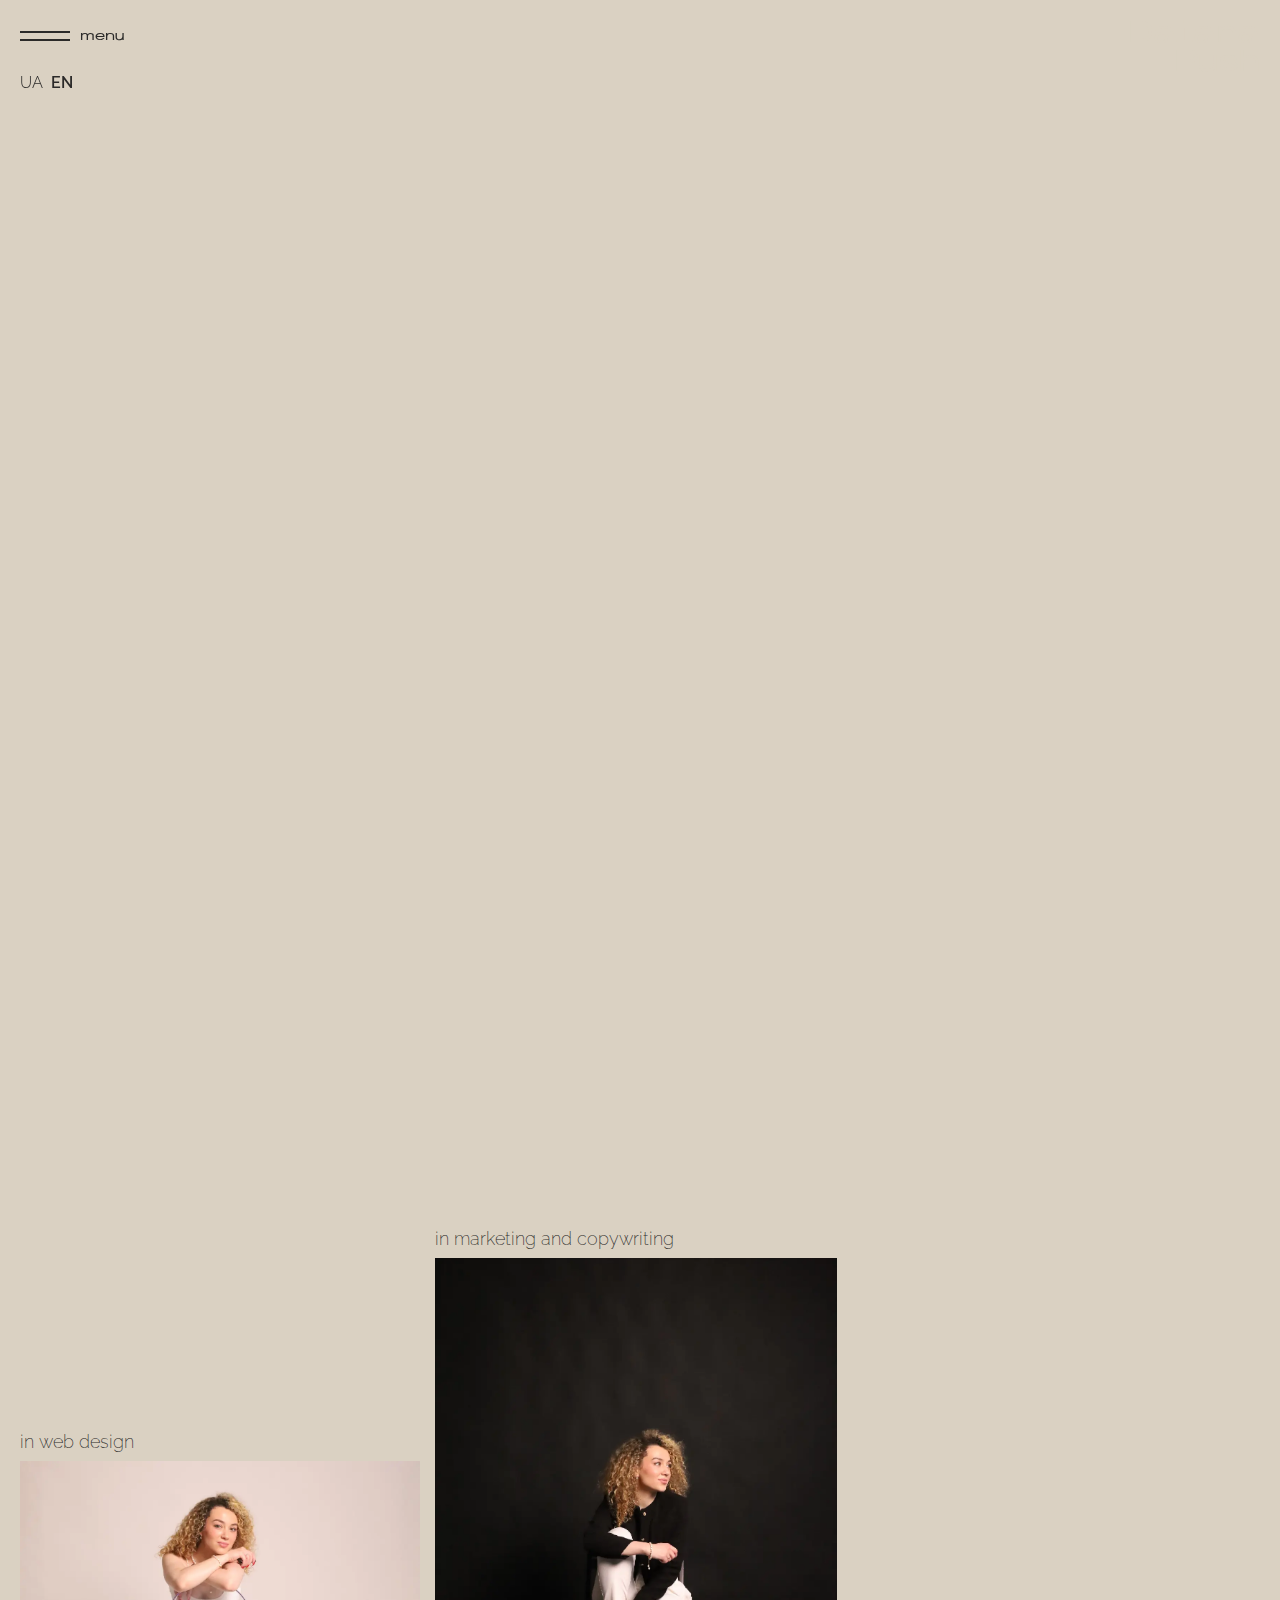
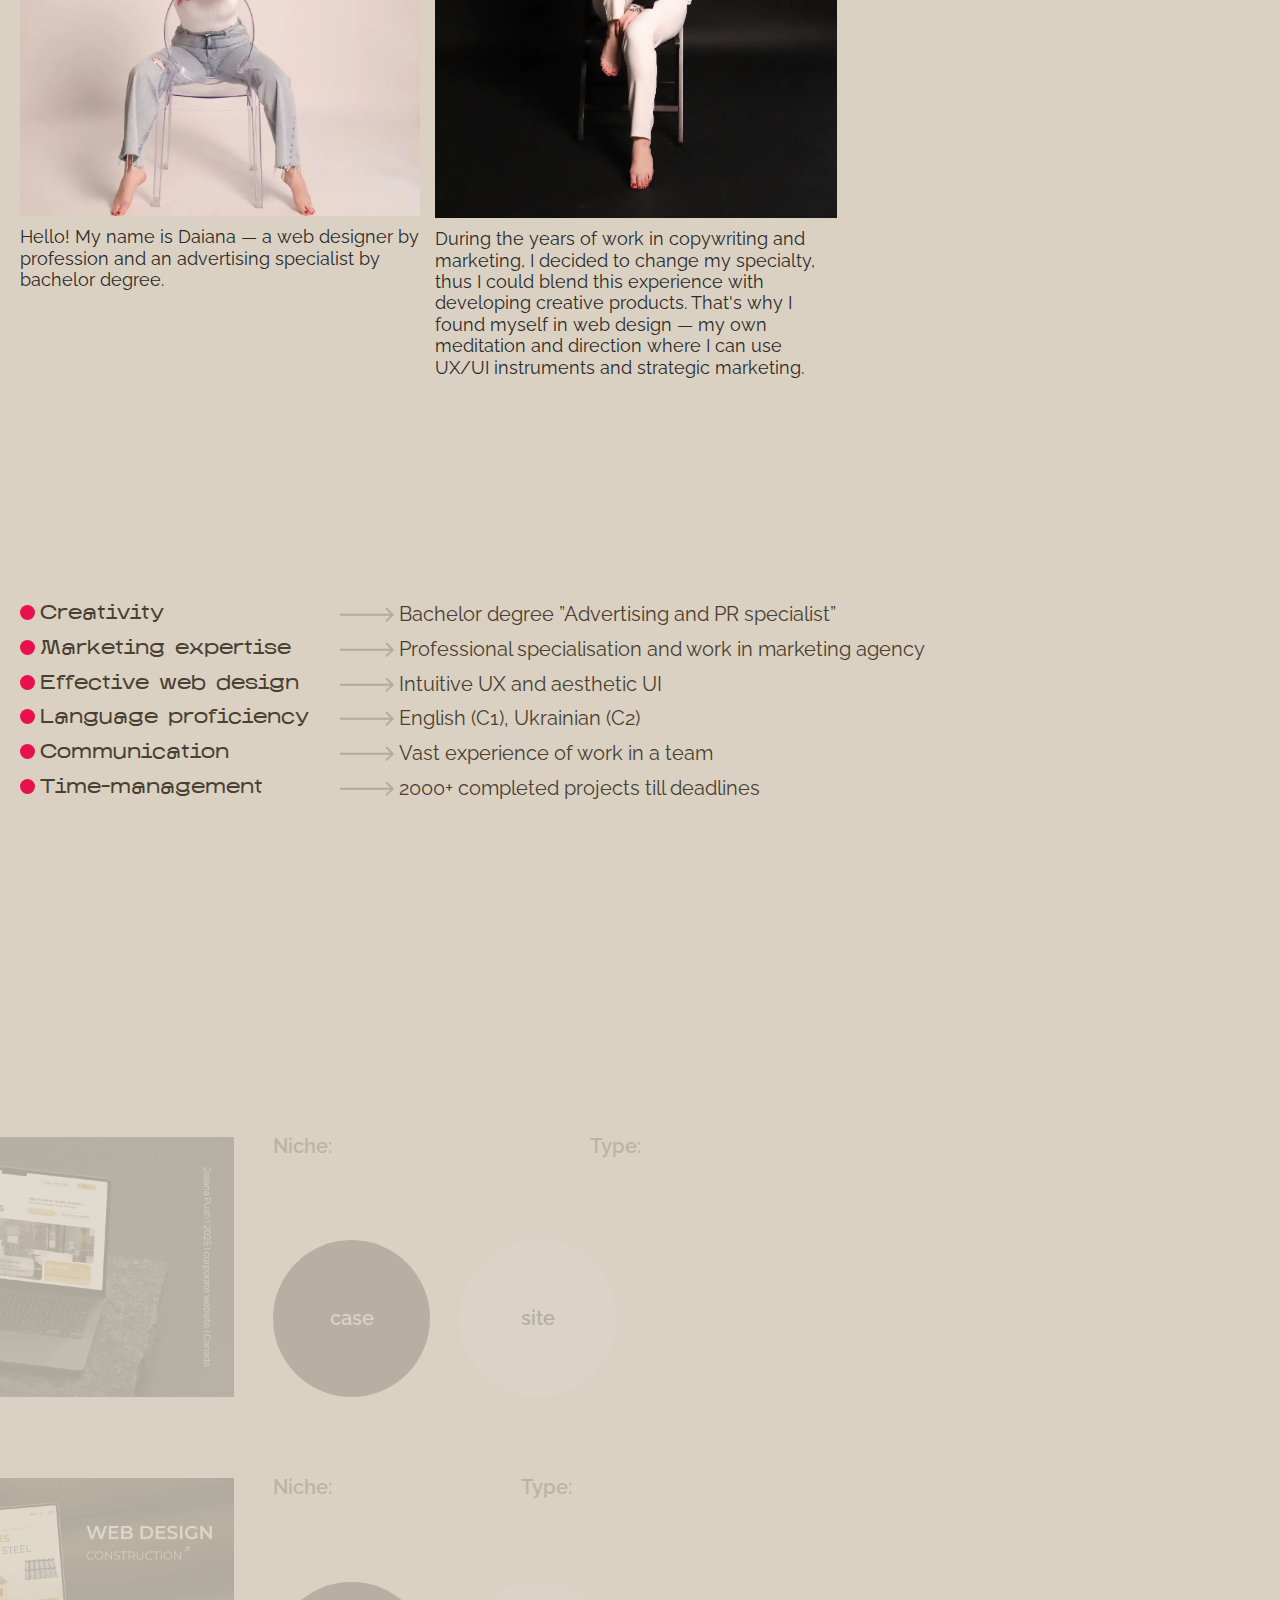
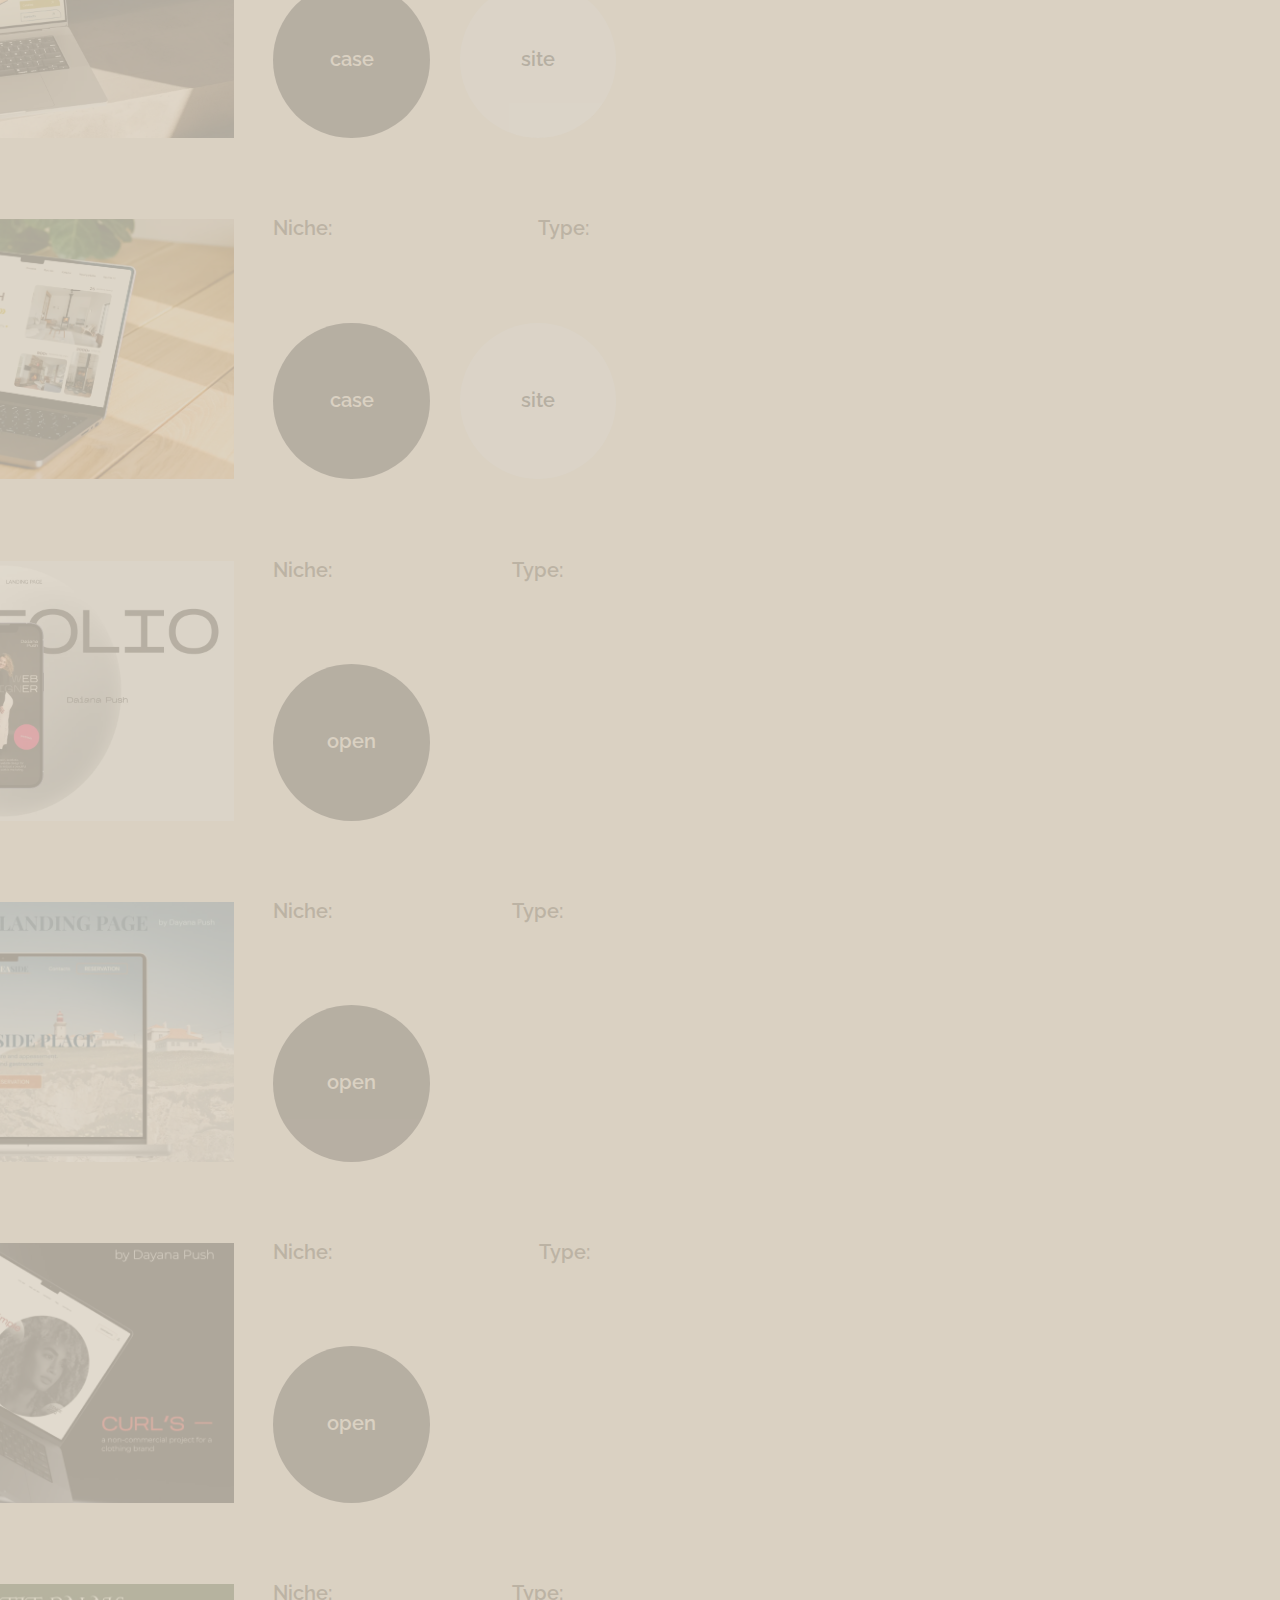
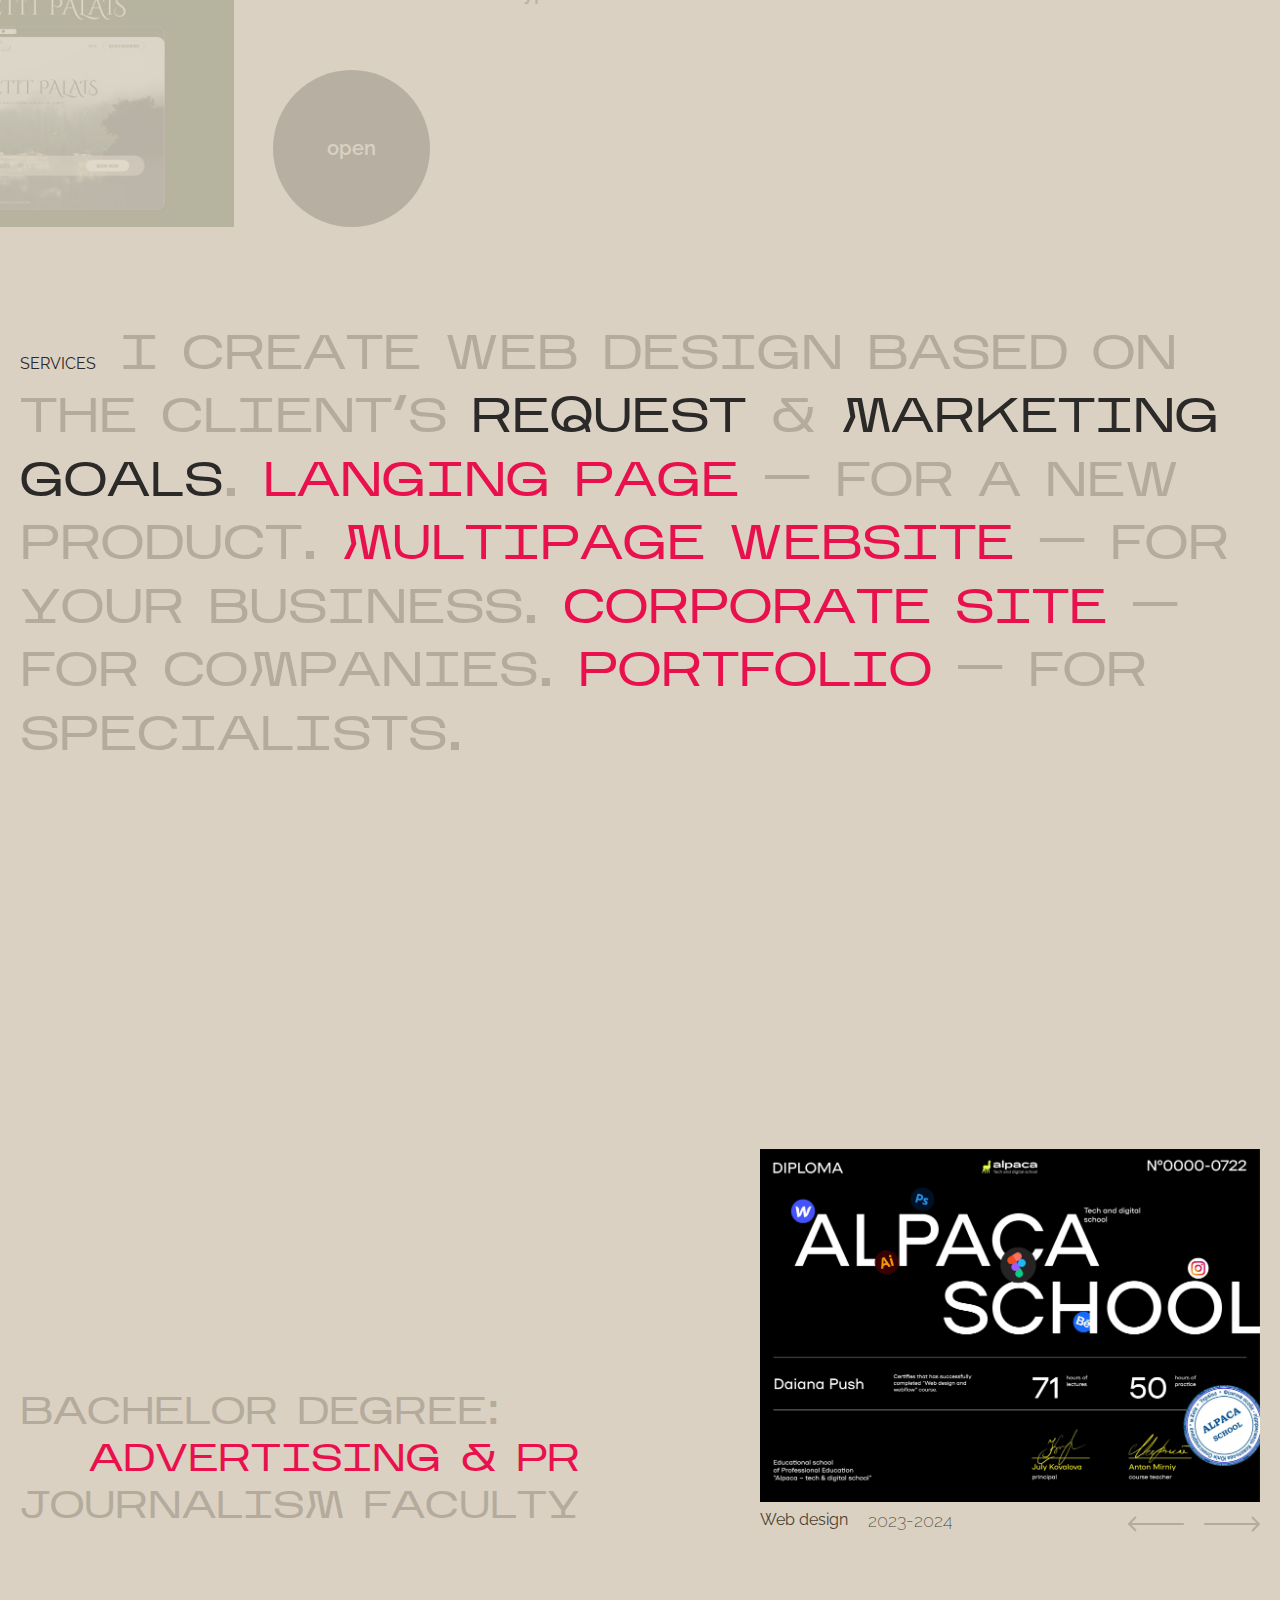
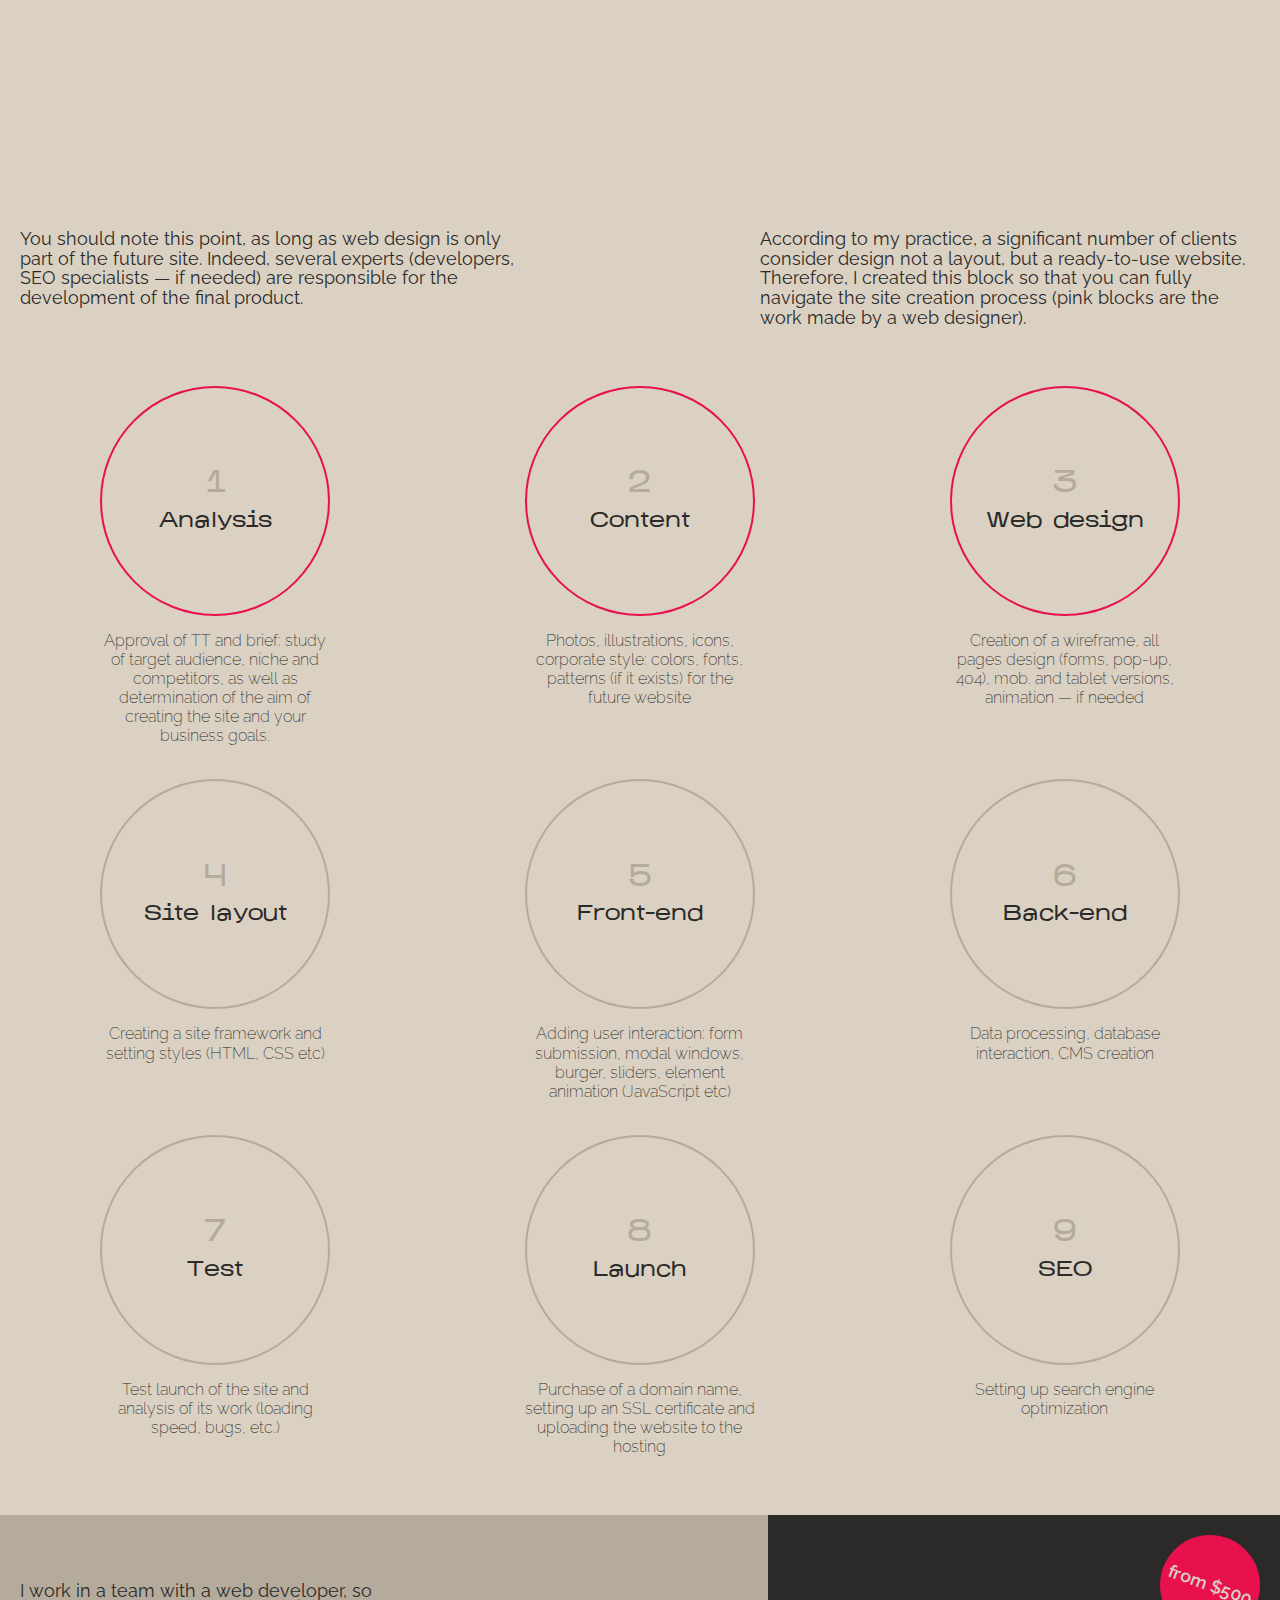
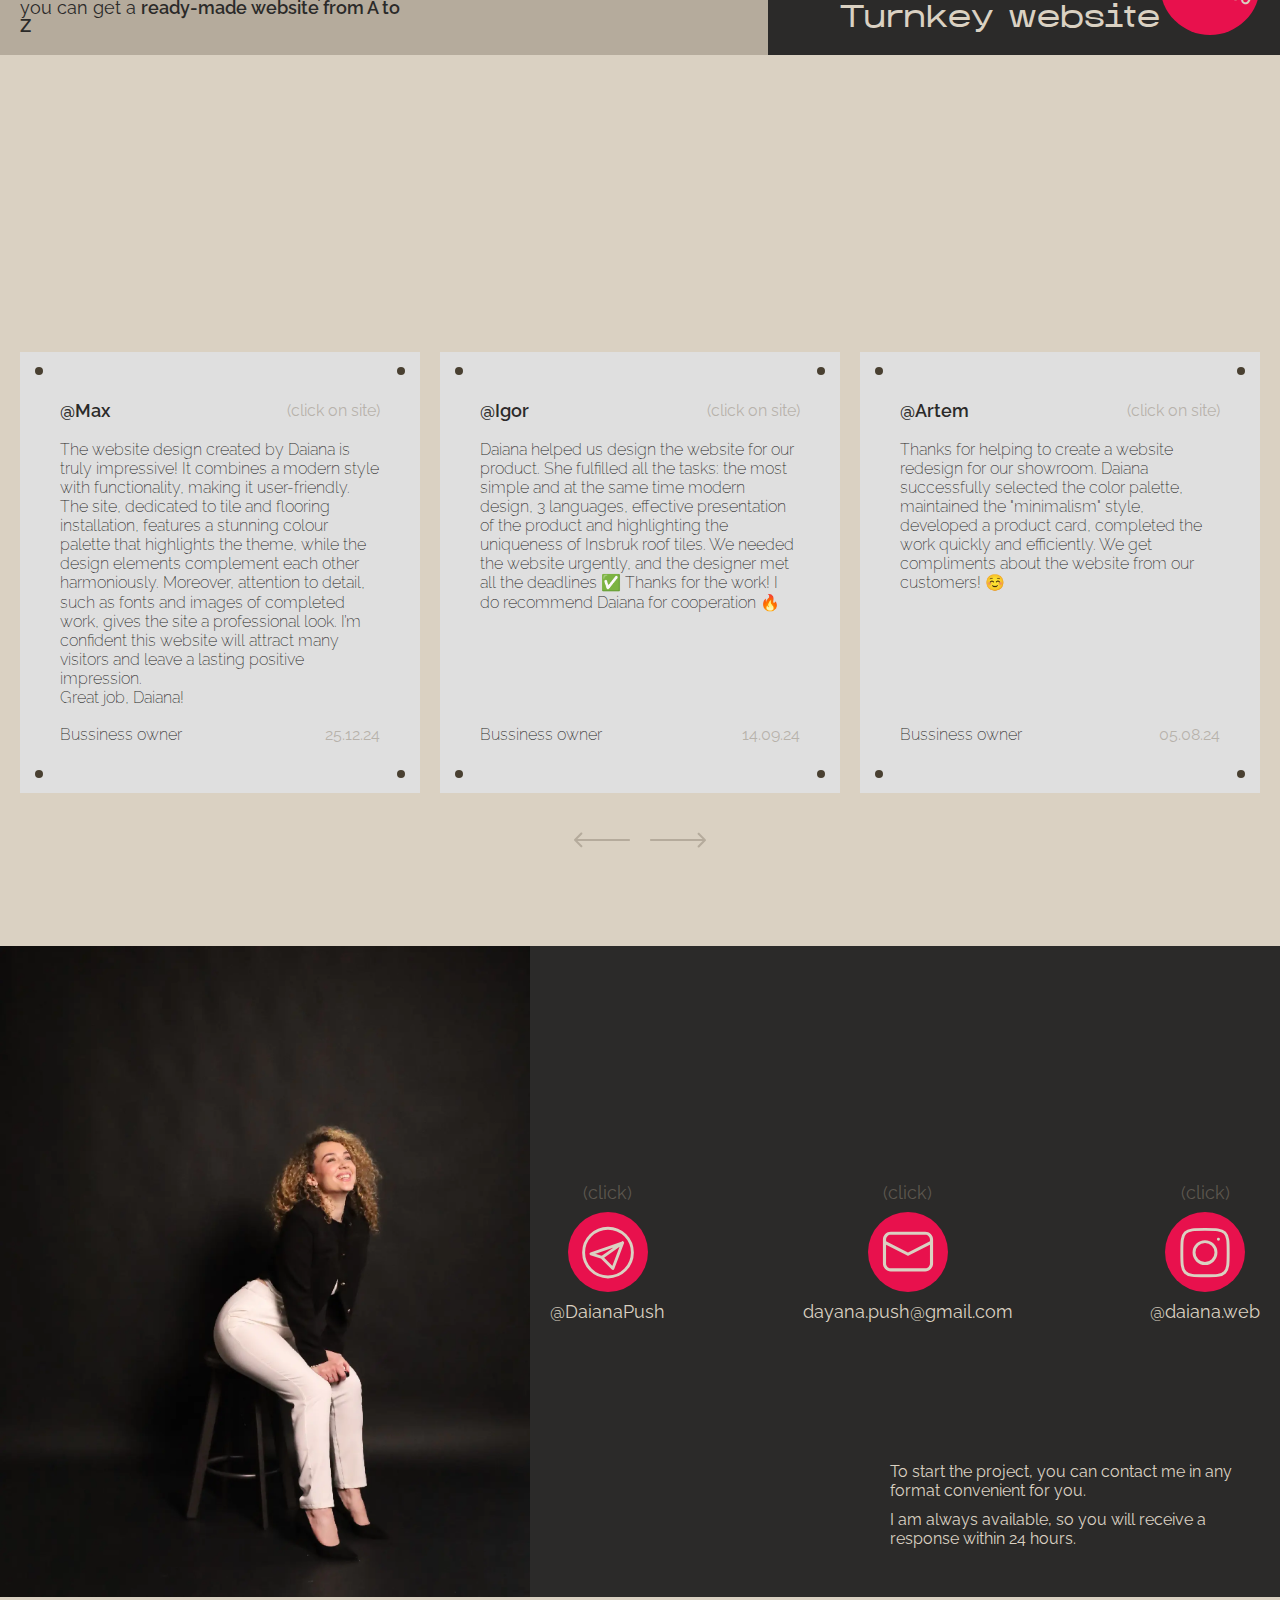
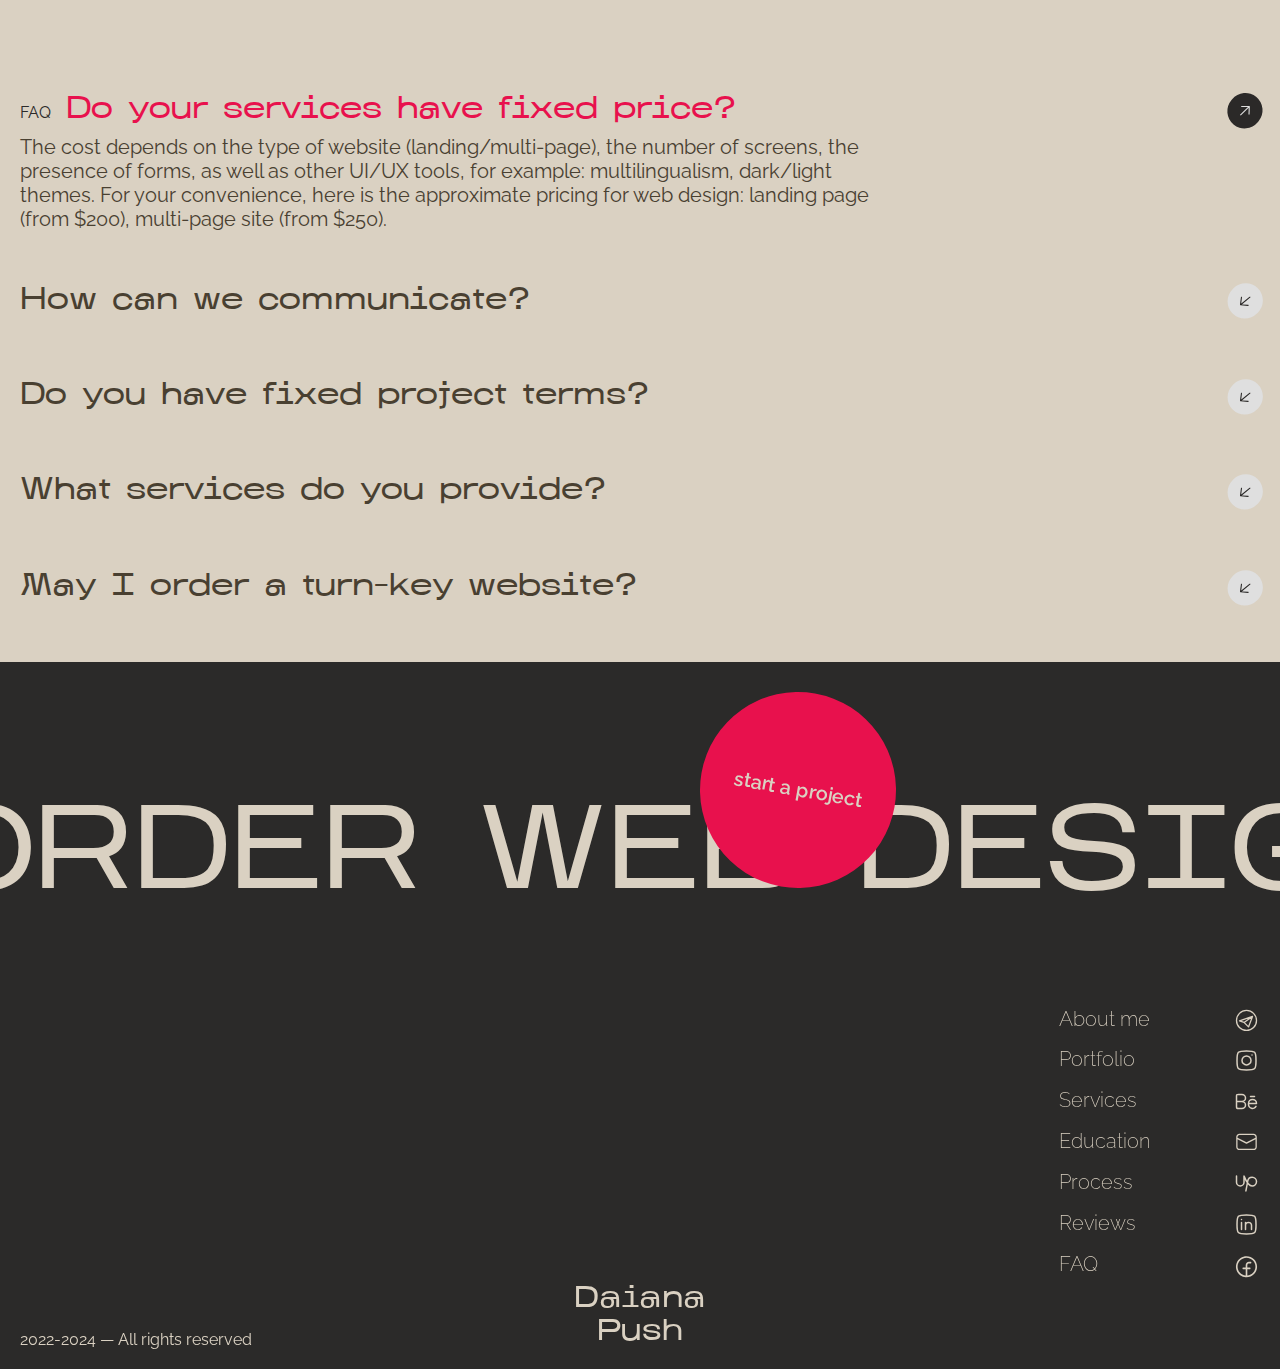
==== commit 33c381ff: "Add files via upload" ====
--- a/en.html
+++ b/en.html
@@ -13,7 +13,7 @@
 	<meta name='freelancehunt' content='4a660f86ecd3e6f'>
 	<!-- <meta name="format-detection" content="telephone=no"> -->
 	<!-- <style>body{opacity: 0;}</style> -->
-	<link rel="stylesheet" href="css/style.min.css?_v=20241107152944">
+	<link rel="stylesheet" href="css/style.min.css?_v=20250129123450">
 	<link rel="shortcut icon" href="favicon.ico">
 	<link rel="apple-touch-icon" sizes="180x180" href="../apple-touch-icon.webp">
 	<link rel="android-chrome" sizes="512x512" href="../android-chrome-512x512.webp">
@@ -59,7 +59,7 @@
 											<path d="M2.16666 12.9998H8.26041M21.6667 7.58317H17.3333M15.1667 15.1665H23.8333C23.8333 12.9554 21.8942 10.8332 19.5 10.8332C17.1058 10.8332 15.1667 12.9554 15.1667 15.1665ZM15.1667 15.1665V16.2498C15.1663 17.2041 15.4809 18.1317 16.0617 18.8889C16.6424 19.646 17.4568 20.1903 18.3786 20.4372C19.3003 20.6842 20.2777 20.62 21.1592 20.2546C22.0407 19.8892 22.777 19.2431 23.2537 18.4165M8.01666 5.4165H4.33332C3.31174 5.4165 2.80149 5.4165 2.48407 5.73392C2.16666 6.05134 2.16666 6.56159 2.16666 7.58317V18.4165C2.16666 19.4381 2.16666 19.9483 2.48407 20.2658C2.80149 20.5832 3.31174 20.5832 4.33332 20.5832H8.01666C10.1703 20.5832 11.9167 18.8856 11.9167 16.7915C11.9167 14.6974 10.1703 12.9998 8.01666 12.9998C10.1703 12.9998 11.9167 11.3023 11.9167 9.20817C11.9167 7.11409 10.1703 5.4165 8.01666 5.4165Z" stroke="#2B2928" stroke-width="1.5" stroke-linecap="round" stroke-linejoin="round" />
 										</svg>
 									</a></li>
-								<li class="menu__social-item"><a target="_blank" href="malito:dayana.push@gmail.com" class="menu__social-link">
+								<li class="menu__social-item"><a target="_blank" href="mailto:dayana.push@gmail.com" class="menu__social-link">
 										<svg width="26" height="26" viewBox="0 0 26 26" fill="none" xmlns="http://www.w3.org/2000/svg">
 											<path d="M5.34301 3.71436C4.41949 3.71436 3.53379 4.08122 2.88077 4.73425C2.22774 5.38728 1.86087 6.27298 1.86087 7.1965V17.8751C1.86087 18.7986 2.22774 19.6843 2.88077 20.3373C3.53379 20.9903 4.41949 21.3572 5.34301 21.3572H20.6607C21.5842 21.3572 22.4699 20.9903 23.123 20.3373C23.776 19.6843 24.1429 18.7986 24.1429 17.8751V7.1965C24.1429 6.27298 23.776 5.38728 23.123 4.73425C22.4699 4.08122 21.5842 3.71436 20.6607 3.71436H5.34301ZM3.25373 7.1965C3.25373 6.64239 3.47385 6.11097 3.86566 5.71915C4.25748 5.32733 4.7889 5.10721 5.34301 5.10721H20.6607C21.2148 5.10721 21.7463 5.32733 22.1381 5.71915C22.5299 6.11097 22.75 6.64239 22.75 7.1965V7.91986L13 12.9137L3.25373 7.92171V7.1965ZM3.25373 9.48728L12.6824 14.3159C12.7807 14.3662 12.8896 14.3925 13 14.3925C13.1104 14.3925 13.2193 14.3662 13.3176 14.3159L22.75 9.48543V17.876C22.75 18.4301 22.5299 18.9615 22.1381 19.3533C21.7463 19.7452 21.2148 19.9653 20.6607 19.9653H5.34394C4.78983 19.9653 4.25841 19.7452 3.86659 19.3533C3.47478 18.9615 3.25466 18.4301 3.25466 17.876L3.25373 9.48728Z" fill="#2B2928" />
 										</svg>
@@ -179,23 +179,23 @@
 							<div class="portfolio__item-count">01</div>
 							<div class="portfolio__item">
 								<div class="portfolio__item-img">
-									<img src="img/portfolio/05.webp" alt="Project">
+									<img src="img/portfolio/06.webp" alt="Project">
 								</div>
 								<div class="portfolio__item-about">
 									<div class="portfolio__item-text">
 										<div class="portfolio__item-descr">
 											<h4 class="portfolio__item-title">Niche:</h4>
-											<div data-animate data-speed="160" class="portfolio__item-type">Chimney store</div>
+											<div data-animate data-speed="160" class="portfolio__item-type">Renovation services</div>
 										</div>
 										<div class="portfolio__item-descr">
 											<h4 class="portfolio__item-title">Type:</h4>
-											<div data-animate data-speed="160" class="portfolio__item-type">Multipage website</div>
+											<div data-animate data-speed="160" class="portfolio__item-type">Corporate</div>
 										</div>
 									</div>
 									<div class="button__link-site">
-										<a href="https://www.behance.net/gallery/211906335/FIREPLACE-SHOWROOM-REDESIGN" class="button__link button__link-dark button button__dark" target="_blank">case</a>
-
-										<a href="https://salon-kaminy.co.ua" class="button__link button__link-dark button button__dark button__site" target="_blank">site</a>
+										<a href="https://www.behance.net/gallery/217932295/WEB-DESIGN-HANDYMAX-RENOVATION" class="button__link button__link-dark button button__dark" target="_blank">case</a>
+
+										<a href="https://handy-max.ca" class="button__link button__link-dark button button__dark button__site" target="_blank">site</a>
 									</div>
 								</div>
 							</div>
@@ -204,20 +204,24 @@
 							<div class="portfolio__item-count">02</div>
 							<div class="portfolio__item">
 								<div class="portfolio__item-img">
-									<img src="img/portfolio/04.webp" alt="Project">
+									<img src="img/portfolio/07.webp" alt="Project">
 								</div>
 								<div class="portfolio__item-about">
 									<div class="portfolio__item-text">
 										<div class="portfolio__item-descr">
 											<h4 class="portfolio__item-title">Niche:</h4>
-											<div data-animate data-speed="160" class="portfolio__item-type">Portfolio</div>
+											<div data-animate data-speed="160" class="portfolio__item-type">Constraction</div>
 										</div>
 										<div class="portfolio__item-descr">
 											<h4 class="portfolio__item-title">Type:</h4>
-											<div data-animate data-speed="160" class="portfolio__item-type">Landing page</div>
-										</div>
-									</div>
-									<a href="https://www.behance.net/gallery/210582419/WEB-DESIGN-PORTFOLIO-WEBSITE" class="button__link button__link-dark button button__dark" target="_blank">open</a>
+											<div data-animate data-speed="160" class="portfolio__item-type">Corporate</div>
+										</div>
+									</div>
+									<div class="button__link-site">
+										<a href="https://www.behance.net/gallery/217308463/WEB-DESIGN-INSBRUK-CONSTRUCTION" class="button__link button__link-dark button button__dark" target="_blank">case</a>
+
+										<a href="https://insbruk.co" class="button__link button__link-dark button button__dark button__site" target="_blank">site</a>
+									</div>
 								</div>
 							</div>
 						</article>
@@ -225,20 +229,24 @@
 							<div class="portfolio__item-count">03</div>
 							<div class="portfolio__item">
 								<div class="portfolio__item-img">
-									<img src="img/portfolio/01.webp" alt="Project">
+									<img src="img/portfolio/05.webp" alt="Project">
 								</div>
 								<div class="portfolio__item-about">
 									<div class="portfolio__item-text">
 										<div class="portfolio__item-descr">
 											<h4 class="portfolio__item-title">Niche:</h4>
-											<div data-animate data-speed="160" class="portfolio__item-type">Restaurant</div>
+											<div data-animate data-speed="160" class="portfolio__item-type">Chimney store</div>
 										</div>
 										<div class="portfolio__item-descr">
 											<h4 class="portfolio__item-title">Type:</h4>
-											<div data-animate data-speed="160" class="portfolio__item-type">Landing page</div>
-										</div>
-									</div>
-									<a href="https://www.behance.net/gallery/188705809/PORTO-SEASIDE" class="button__link button__link-dark button button__dark" target="_blank">open</a>
+											<div data-animate data-speed="160" class="portfolio__item-type">Multipage website</div>
+										</div>
+									</div>
+									<div class="button__link-site">
+										<a href="https://www.behance.net/gallery/211906335/FIREPLACE-SHOWROOM-REDESIGN" class="button__link button__link-dark button button__dark" target="_blank">case</a>
+
+										<a href="https://salon-kaminy.co.ua" class="button__link button__link-dark button button__dark button__site" target="_blank">site</a>
+									</div>
 								</div>
 							</div>
 						</article>
@@ -246,25 +254,67 @@
 							<div class="portfolio__item-count">04</div>
 							<div class="portfolio__item">
 								<div class="portfolio__item-img">
-									<img src="img/portfolio/02.webp" alt="Project">
+									<img src="img/portfolio/04.webp" alt="Project">
 								</div>
 								<div class="portfolio__item-about">
 									<div class="portfolio__item-text">
 										<div class="portfolio__item-descr">
 											<h4 class="portfolio__item-title">Niche:</h4>
-											<div data-animate data-speed="160" class="portfolio__item-type">Clothing brand</div>
+											<div data-animate data-speed="160" class="portfolio__item-type">Portfolio</div>
 										</div>
 										<div class="portfolio__item-descr">
 											<h4 class="portfolio__item-title">Type:</h4>
 											<div data-animate data-speed="160" class="portfolio__item-type">Landing page</div>
 										</div>
 									</div>
-									<a href="https://www.behance.net/gallery/188707267/CURLS" class="button__link button__link-dark button button__dark" target="_blank">open</a>
+									<a href="https://www.behance.net/gallery/210582419/WEB-DESIGN-PORTFOLIO-WEBSITE" class="button__link button__link-dark button button__dark" target="_blank">open</a>
 								</div>
 							</div>
 						</article>
 						<article data-watch data-watch-once class="portfolio__item-body watch">
 							<div class="portfolio__item-count">05</div>
+							<div class="portfolio__item">
+								<div class="portfolio__item-img">
+									<img src="img/portfolio/01.webp" alt="Project">
+								</div>
+								<div class="portfolio__item-about">
+									<div class="portfolio__item-text">
+										<div class="portfolio__item-descr">
+											<h4 class="portfolio__item-title">Niche:</h4>
+											<div data-animate data-speed="160" class="portfolio__item-type">Restaurant</div>
+										</div>
+										<div class="portfolio__item-descr">
+											<h4 class="portfolio__item-title">Type:</h4>
+											<div data-animate data-speed="160" class="portfolio__item-type">Landing page</div>
+										</div>
+									</div>
+									<a href="https://www.behance.net/gallery/188705809/PORTO-SEASIDE" class="button__link button__link-dark button button__dark" target="_blank">open</a>
+								</div>
+							</div>
+						</article>
+						<article data-watch data-watch-once class="portfolio__item-body watch">
+							<div class="portfolio__item-count">06</div>
+							<div class="portfolio__item">
+								<div class="portfolio__item-img">
+									<img src="img/portfolio/02.webp" alt="Project">
+								</div>
+								<div class="portfolio__item-about">
+									<div class="portfolio__item-text">
+										<div class="portfolio__item-descr">
+											<h4 class="portfolio__item-title">Niche:</h4>
+											<div data-animate data-speed="160" class="portfolio__item-type">Clothing brand</div>
+										</div>
+										<div class="portfolio__item-descr">
+											<h4 class="portfolio__item-title">Type:</h4>
+											<div data-animate data-speed="160" class="portfolio__item-type">Landing page</div>
+										</div>
+									</div>
+									<a href="https://www.behance.net/gallery/188707267/CURLS" class="button__link button__link-dark button button__dark" target="_blank">open</a>
+								</div>
+							</div>
+						</article>
+						<article data-watch data-watch-once class="portfolio__item-body watch">
+							<div class="portfolio__item-count">07</div>
 							<div class="portfolio__item">
 								<div class="portfolio__item-img">
 									<img src="img/portfolio/03.webp" alt="Project">
@@ -470,7 +520,7 @@
 						<div class="stage-f__container">
 							<div class="stage__footer-keys">Turnkey website</div>
 							<div class="stage__footer-price">
-								<p>from $400</p>
+								<p>from $500</p>
 							</div>
 						</div>
 					</div>
@@ -484,6 +534,25 @@
 					<div class="reviews__body">
 						<div class="reviews__slider swiper">
 							<div class="reviews__wrapper swiper-wrapper">
+								<div class="reviews__slide swiper-slide">
+									<blockquote class="reviews__slide-item">
+										<div class="reviews__slide-name">
+											<cite class="reviews__slide-author">@Max</cite>
+											<a target="_blank" href="https://handy-max.ca" class="reviews__slide-link">(click on site)</a>
+										</div>
+										<div class="reviews__slide-text">
+											<p>The website design created by Daiana is truly impressive! It combines a modern style with functionality, making it user-friendly. The site, dedicated to tile and flooring installation, features a stunning colour palette that highlights the theme, while the design elements complement each other harmoniously.
+
+												Moreover, attention to detail, such as fonts and images of completed work, gives the site a professional look. I’m confident this website will attract many visitors and leave a lasting positive impression. <br>
+
+												Great job, Daiana!</p>
+										</div>
+										<div class="reviews__slide-info">
+											<div class="reviews__slide-profession">Bussiness owner</div>
+											<div class="reviews__slide-data">25.12.24</div>
+										</div>
+									</blockquote>
+								</div>
 								<div class="reviews__slide swiper-slide">
 									<blockquote class="reviews__slide-item">
 										<div class="reviews__slide-name">
@@ -601,7 +670,7 @@
 						</div>
 						<div class="form__item">
 							<div class="form__item-click">(click)</div>
-							<a target="_blank" href="malito:dayana.push@gmail.com" class="form__item-link">
+							<a target="_blank" href="mailto:dayana.push@gmail.com" class="form__item-link">
 								<img src="img/icons/form/02.svg" alt="Email link">
 							</a>
 							<div class="form__item-username">dayana.push@gmail.com</div>
@@ -650,7 +719,7 @@
 								<span class="faq__spollers-subtitle">faq</span>
 								Do your services have fixed price?
 							</summary>
-							<div class="faq__spollers-body">The cost depends on the type of website (landing/multi-page), the number of screens, the presence of forms, as well as other UI/UX tools, for example: multilingualism, dark/light themes. For your convenience, here is the approximate pricing for web design: landing page (from $150), multi-page site (from $250).</div>
+							<div class="faq__spollers-body">The cost depends on the type of website (landing/multi-page), the number of screens, the presence of forms, as well as other UI/UX tools, for example: multilingualism, dark/light themes. For your convenience, here is the approximate pricing for web design: landing page (from $200), multi-page site (from $250).</div>
 						</details>
 						<details class="faq__spollers-item">
 							<summary class="faq__spollers-title">
@@ -674,7 +743,7 @@
 							<summary class="faq__spollers-title">
 								May I order a turn-key website?
 							</summary>
-							<div class="faq__spollers-body">Sure, I can develop a ready-made web product, if you need it. I work together with a web developer, so you can order a full-fledged site in one place. The cost of the "turnkey website" service – from $400.</div>
+							<div class="faq__spollers-body">Sure, I can develop a ready-made web product, if you need it. I work together with a web developer, so you can order a full-fledged site in one place. The cost of the "turnkey website" service – from $500.</div>
 						</details>
 					</div>
 				</div>
@@ -719,7 +788,7 @@
 									<path d="M2.50903 12.4106H8.13403M20.509 7.41064H16.509M14.509 14.4106H22.509C22.509 12.3696 20.719 10.4106 18.509 10.4106C16.299 10.4106 14.509 12.3696 14.509 14.4106ZM14.509 14.4106V15.4106C14.5087 16.2915 14.7991 17.1478 15.3352 17.8467C15.8713 18.5456 16.6231 19.048 17.4739 19.2759C18.3247 19.5039 19.227 19.4446 20.0407 19.1074C20.8543 18.7701 21.534 18.1737 21.974 17.4106M7.90903 5.41064H4.50903C3.56603 5.41064 3.09503 5.41064 2.80203 5.70364C2.50903 5.99664 2.50903 6.46764 2.50903 7.41064V17.4106C2.50903 18.3536 2.50903 18.8246 2.80203 19.1176C3.09503 19.4106 3.56603 19.4106 4.50903 19.4106H7.90903C9.89703 19.4106 11.509 17.8436 11.509 15.9106C11.509 13.9776 9.89703 12.4106 7.90903 12.4106C9.89703 12.4106 11.509 10.8436 11.509 8.91064C11.509 6.97764 9.89703 5.41064 7.90903 5.41064Z" stroke="#DAD1C2" stroke-width="1.5" stroke-linecap="round" stroke-linejoin="round" />
 								</svg>
 							</a></li>
-						<li class="footer__social-item"><a target="_blank" href="malito:dayana.push@gmail.com" class="footer__social-link">
+						<li class="footer__social-item"><a target="_blank" href="mailto:dayana.push@gmail.com" class="footer__social-link">
 								<svg width="25" height="25" viewBox="0 0 25 25" fill="none" xmlns="http://www.w3.org/2000/svg">
 									<path d="M5.44103 3.83923C4.58855 3.83923 3.77098 4.17788 3.16819 4.78068C2.56539 5.38347 2.22675 6.20104 2.22675 7.05352V16.9107C2.22675 17.7631 2.56539 18.5807 3.16819 19.1835C3.77098 19.7863 4.58855 20.1249 5.44103 20.1249H19.5805C20.4329 20.1249 21.2505 19.7863 21.8533 19.1835C22.4561 18.5807 22.7947 17.7631 22.7947 16.9107V7.05352C22.7947 6.20104 22.4561 5.38347 21.8533 4.78068C21.2505 4.17788 20.4329 3.83923 19.5805 3.83923H5.44103ZM3.51246 7.05352C3.51246 6.54203 3.71565 6.05149 4.07733 5.68981C4.439 5.32814 4.92954 5.12495 5.44103 5.12495H19.5805C20.0919 5.12495 20.5825 5.32814 20.9442 5.68981C21.3058 6.05149 21.509 6.54203 21.509 7.05352V7.72123L12.509 12.3309L3.51246 7.72295V7.05352ZM3.51246 9.16809L12.2159 13.6252C12.3066 13.6717 12.4071 13.696 12.509 13.696C12.611 13.696 12.7114 13.6717 12.8022 13.6252L21.509 9.16638V16.9115C21.509 17.423 21.3058 17.9135 20.9442 18.2752C20.5825 18.6369 20.0919 18.8401 19.5805 18.8401H5.44189C4.9304 18.8401 4.43986 18.6369 4.07818 18.2752C3.71651 17.9135 3.51332 17.423 3.51332 16.9115L3.51246 9.16809Z" fill="#DAD1C2" />
 								</svg>
@@ -776,7 +845,7 @@
 			</div>
 		</div>
 	</div>
-	<script src="js/app.min.js?_v=20241107152944"></script>
+	<script src="js/app.min.js?_v=20250129123450"></script>
 </body>
 
 </html>--- a/css/style.min.css
+++ b/css/style.min.css
@@ -1 +1 @@
-@font-face{font-family:Raleway;font-display:swap;src:url(../fonts/Raleway-ExtraLight.woff2) format("woff2");font-weight:200;font-style:normal}@font-face{font-family:Raleway;font-display:swap;src:url(../fonts/Raleway-Light.woff2) format("woff2");font-weight:300;font-style:normal}@font-face{font-family:Raleway;font-display:swap;src:url(../fonts/Raleway-Medium.woff2) format("woff2");font-weight:500;font-style:normal}@font-face{font-family:Raleway;font-display:swap;src:url(../fonts/Raleway-Regular.woff2) format("woff2");font-weight:400;font-style:normal}@font-face{font-family:Raleway;font-display:swap;src:url(../fonts/Raleway-SemiBold.woff2) format("woff2");font-weight:600;font-style:normal}@font-face{font-family:"Kharkiv Tone";font-display:swap;src:url(../fonts/fonts.woff2) format("woff2");font-weight:400;font-style:normal}*{padding:0;margin:0;border:0}*,*::after,*::before{box-sizing:border-box}*::after,*::before{display:inline-block}body,html{height:100%;min-width:320px}body{color:#2b2a29;line-height:1;font-family:"Kharkiv Tone";font-size:.875rem;-ms-text-size-adjust:100%;-moz-text-size-adjust:100%;-webkit-text-size-adjust:100%;-webkit-font-smoothing:antialiased;-moz-osx-font-smoothing:grayscale}button,input,textarea{font-family:"Kharkiv Tone";font-size:inherit;line-height:inherit;color:inherit;background-color:transparent}input,textarea{width:100%}label{display:inline-block}button,option,select{cursor:pointer}a{display:inline-block;color:inherit;text-decoration:none}ul li{list-style:none}img{vertical-align:top}h1,h2,h3,h4,h5,h6{font-weight:inherit;font-size:inherit}body{background-color:#dad1c2}.lock body{overflow:hidden;touch-action:none;-ms-scroll-chaining:none;overscroll-behavior:none}.wrapper{min-height:100%;display:flex;flex-direction:column;overflow:hidden}@supports (overflow:clip){.wrapper{overflow:clip}}.wrapper > main{flex:1 1 auto}.wrapper > *{min-width:0}html{scroll-behavior:smooth}[class*=__container]{max-width:82.5rem;margin:0 auto;padding:0 1.25rem}.button{display:inline-flex;justify-content:center;align-items:center;background-color:#e8114d;border-radius:100%;padding:1.875rem;cursor:pointer}.button__dark{background-color:#2b2a29;transition:background-color .5s ease,color .5s ease,-webkit-transform .5s ease;transition:background-color .5s ease,color .5s ease,transform .5s ease;transition:background-color .5s ease,color .5s ease,transform .5s ease,-webkit-transform .5s ease;-webkit-animation:rotate360 2.5s infinite;animation:rotate360 2.5s infinite}@-webkit-keyframes rotate360{from{-webkit-transform:rotate(0);transform:rotate(0)}to{-webkit-transform:rotate(360deg);transform:rotate(360deg)}}@keyframes rotate360{from{-webkit-transform:rotate(0);transform:rotate(0)}to{-webkit-transform:rotate(360deg);transform:rotate(360deg)}}.button__link{font-family:Raleway;color:#dad1c2;font-weight:600;line-height:1.1}.button__link-site{display:flex}.button__site{color:#2b2a29;background-color:#dfdfdf}.button__site:hover{-webkit-transform:scale(.9);transform:scale(.9);color:#dad1c2;background-color:#2b2a29}*{cursor:none!important}.fls-cursor{width:100%;height:100%;position:fixed;left:0;top:0;pointer-events:none;z-index:9999}.fls-cursor__pointer{position:fixed;width:12px;height:12px;top:0;left:0;z-index:9999}.fls-cursor__pointer::after{content:"";position:absolute;width:100%;height:100%;top:0;left:0;border:2px solid #dfdfdf;background-color:#e8114d;border-radius:50%;box-shadow:0 0 10px rgba(255,255,255,.7);transition:-webkit-transform .3s ease;transition:transform .3s ease;transition:transform .3s ease,-webkit-transform .3s ease;z-index:9999}.fls-cursor._hover .fls-cursor__pointer::after{-webkit-transform:scale(1.2);transform:scale(1.2)}.fls-cursor._active .fls-cursor__pointer::after{-webkit-transform:scale(.4);transform:scale(.4)}.ibg{width:100%;height:100%;-o-object-fit:cover;object-fit:cover}.ibg--top{-o-object-position:top;object-position:top}.ibg--bottom{-o-object-position:bottom;object-position:bottom}.ibg--left{-o-object-position:left;object-position:left}.ibg--right{-o-object-position:right;object-position:right}.ibg--contain{-o-object-fit:contain;object-fit:contain}.block__titles{display:flex;justify-content:end}.block__title{color:rgba(143,133,118,.5);text-transform:uppercase;font-weight:400;text-align:right}.block__title span{color:#2b2a29;display:flex;justify-content:end}.footer__nav-link,.hero__button,.menu__link,.reviews__slide-link{position:relative;transition:all .5s}.footer__nav-link::after,.hero__button::after,.menu__link::after,.reviews__slide-link::after{content:"";position:absolute;left:0;bottom:-.3125rem;width:0;height:3px;transition:all .5s ease 0s;background-color:#e8114d}.block__title{position:relative;opacity:0;-webkit-transform:translateY(50px);transform:translateY(50px);transition:opacity .8s ease,-webkit-transform 1s cubic-bezier(.68,-.55,.265,1.55);transition:opacity .8s ease,transform 1s cubic-bezier(.68,-.55,.265,1.55);transition:opacity .8s ease,transform 1s cubic-bezier(.68,-.55,.265,1.55),-webkit-transform 1s cubic-bezier(.68,-.55,.265,1.55)}.block__title span{display:inline-block;opacity:0;-webkit-transform:translateX(-20px);transform:translateX(-20px);transition:opacity .6s ease,-webkit-transform .8s ease;transition:opacity .6s ease,transform .8s ease;transition:opacity .6s ease,transform .8s ease,-webkit-transform .8s ease}.block__title._watcher-view{opacity:1;-webkit-transform:translateY(0);transform:translateY(0)}.block__title._watcher-view span{opacity:1;-webkit-transform:translateX(0);transform:translateX(0);-webkit-animation:flicker 1s ease infinite;animation:flicker 1s ease infinite}@-webkit-keyframes flicker{0%,100%{-webkit-transform:translateX(0);transform:translateX(0)}50%{-webkit-transform:translateX(5px);transform:translateX(5px)}}@keyframes flicker{0%,100%{-webkit-transform:translateX(0);transform:translateX(0)}50%{-webkit-transform:translateX(5px);transform:translateX(5px)}}.about__item-age span,.form__title span,.hero__text span,.portfolio__item-type span,.privacy__text span,.pros__title span,.services__descr span{display:inline-block;-webkit-transform-origin:50% 50%;transform-origin:50% 50%;opacity:0;transition:opacity .5s ease,-webkit-transform .5s ease;transition:transform .5s ease,opacity .5s ease;transition:transform .5s ease,opacity .5s ease,-webkit-transform .5s ease}.hero{opacity:0;-webkit-transform:translateY(1.25rem);transform:translateY(1.25rem);transition:opacity 1s ease-in-out,-webkit-transform 1s ease-in-out;transition:opacity 1s ease-in-out,transform 1s ease-in-out;transition:opacity 1s ease-in-out,transform 1s ease-in-out,-webkit-transform 1s ease-in-out}.show{opacity:1;-webkit-transform:translateY(0);transform:translateY(0)}.watch{position:relative;-webkit-transform:translate(-20%,0);transform:translate(-20%,0);opacity:.2;transition:all 1.5s}.watch._watcher-view{transition:all 2s;-webkit-transform:translate(0,0);transform:translate(0,0);opacity:1}.header{position:fixed;top:0;left:0;width:100%;z-index:100;transition:background-color .5s}.header._header-scroll{background-color:rgba(143,133,118,.8)}.header__container{display:grid;grid-template-columns:1fr auto;gap:.9375rem;transition:all .8s;align-items:center;padding-top:.625rem;padding-bottom:.625rem;position:relative}.header__lg{position:absolute;bottom:8%;margin-left:1.25rem;display:flex;-webkit-column-gap:.5rem;-moz-column-gap:.5rem;column-gap:.5rem}.header__lg-button{font-family:Raleway;font-weight:300;transition:-webkit-transform ease .3s;transition:transform ease .3s;transition:transform ease .3s,-webkit-transform ease .3s;font-size:1rem}.header__lg-button-active{font-weight:600}.header__logo-text{position:relative;z-index:20;font-weight:400;color:#dad1c2;transition:font-size ease .5s}.header__logo span{display:flex;justify-content:end}.header .menu__list{display:flex;flex-direction:column;align-items:start;flex-wrap:wrap;gap:1.875rem}.header .menu__link{font-weight:400;text-transform:uppercase}.header .menu__icon-text{position:absolute;top:-3%;right:-110%}.menu-open .header .menu__icon-text{color:#2b2a29}.header .menu__body{display:grid;grid-template-rows:1fr 1fr;justify-content:start;gap:1.25rem;position:fixed;height:100%;left:-100%;top:0;overflow:auto;background-color:#dfdfdf;transition:left .5s;padding:6.25rem .9375rem 1.875rem .9375rem}.header .menu__body::before{content:"";position:fixed;top:0;left:-100%;z-index:20;transition:left .5s;background-color:#dfdfdf}.menu-open .header .menu__body{left:0;width:100%}.menu-open .header .menu__body::before{left:0;width:100%}.header .menu__social{display:flex;flex-direction:column;align-items:flex-start;justify-content:end;gap:.9375rem}.header .menu__social-link{transition:-webkit-transform ease .3s;transition:transform ease .3s;transition:transform ease .3s,-webkit-transform ease .3s}.header .icon-menu{display:block;position:relative;width:3.125rem;height:1.125rem;z-index:5}.header .icon-menu::before{content:"";transition:all .3s ease 0s;left:0;position:absolute;height:.125rem;background-color:#2b2a29;top:0;width:100%}.header .icon-menu-span{display:block;height:.125rem;width:100%;background-color:#2b2a29}.menu-open .header .icon-menu-span{-webkit-transform:rotate(45deg);transform:rotate(45deg);width:70%;position:relative;z-index:5;background-color:#2b2a29}.menu-open .header .icon-menu::before{top:calc(50% - .0625rem);-webkit-transform:rotate(-45deg);transform:rotate(-45deg);z-index:5;width:70%;background-color:#2b2a29}.footer{background-color:#2b2a29;color:#dad1c2;overflow:hidden;position:relative;will-change:transform}.footer__marquee{display:flex;width:100%}.footer__stroke{font-weight:400;line-height:1.2;white-space:nowrap;margin-right:30px}.footer__button{position:absolute;top:1.875rem;right:30%;-webkit-transform:rotate(10deg);transform:rotate(10deg);z-index:5;padding:.625rem;text-align:center;transition:background-color .3s ease,-webkit-transform .3s ease;transition:background-color .3s ease,transform .3s ease;transition:background-color .3s ease,transform .3s ease,-webkit-transform .3s ease}.footer__container{position:relative}.footer__body{display:flex;justify-content:end}.footer__nav-item:not(:last-child){margin-bottom:1.0625rem}.footer__nav-link{font-family:Raleway;font-weight:200;line-height:1.2}.footer__social{display:flex;flex-direction:column;align-items:center}.footer__social-link{transition:-webkit-transform ease .3s;transition:transform ease .3s;transition:transform ease .3s,-webkit-transform ease .3s}.footer__copy-text{font-family:Raleway;font-weight:400;position:absolute;left:1.25rem;bottom:1.25rem;line-height:1.2}.footer__copy-logo{font-weight:400;text-align:center;line-height:1.1}.scroll-up{position:fixed;bottom:1.875rem;right:.625rem;opacity:0;visibility:hidden;cursor:pointer;transition:opacity .3s,visibility .3s;padding:.3125rem}.scroll-up img{width:3.75rem;height:3.75rem}.scroll-up.active{opacity:1;visibility:visible}.hero{position:relative;min-height:100vh;display:flex;flex-direction:column}.hero__container{position:relative;z-index:10;padding-top:3.125rem;padding-bottom:1.875rem;display:flex;width:100%;height:100vh;flex-direction:column}.hero__image{display:flex;justify-content:end;position:absolute;width:100%;height:100%;top:0;right:0;-o-object-fit:cover;object-fit:cover}.hero__image img{width:45%}.hero__wrapper{display:flex;flex-direction:column;max-width:53%;padding-top:6.25rem;align-items:flex-end}.hero__title{max-width:38.4375rem;text-align:end;color:#2b2a29;display:inline-block}.hero__title:not(:last-child){margin-bottom:1.875rem}.hero__title span{color:rgba(143,133,118,.5)}.hero__text p{font-family:Raleway;font-weight:400;line-height:1.2}.hero__button{font-family:Raleway;font-weight:600;text-decoration:underline;color:#dad1c2;transition:color .3s ease,-webkit-text-decoration .3s ease;transition:color .3s ease,text-decoration .3s ease;transition:color .3s ease,text-decoration .3s ease,-webkit-text-decoration .3s ease}.hero__link{transition:background-color .3s ease,-webkit-transform .3s ease;transition:background-color .3s ease,transform .3s ease;transition:background-color .3s ease,transform .3s ease,-webkit-transform .3s ease;-webkit-animation:pulse 2s infinite alternate;animation:pulse 2s infinite alternate}.hero__link-btn{position:absolute;top:45%;left:48%;-webkit-transform:rotate(20deg);transform:rotate(20deg);transition:-webkit-transform ease .3s;transition:transform ease .3s;transition:transform ease .3s,-webkit-transform ease .3s}@-webkit-keyframes pulse{from{-webkit-transform:scale(.9);transform:scale(.9);opacity:1}to{-webkit-transform:scale(1.1);transform:scale(1.1);opacity:.9}}@keyframes pulse{from{-webkit-transform:scale(.9);transform:scale(.9);opacity:1}to{-webkit-transform:scale(1.1);transform:scale(1.1);opacity:.9}}.hero__wrapper{height:100%}.hero__body{display:flex;justify-content:space-between;align-items:flex-end}.about__wrapper{display:flex;align-items:center;gap:.9375rem}.about__item{max-width:28.125rem}.about__item-age{font-weight:400}.about__item-age:not(:last-child){margin-bottom:.125rem}.about__item-niche{font-family:Raleway;font-weight:200}.about__item-niche:not(:last-child){margin-bottom:.625rem}.about__item-text{font-family:Raleway;font-weight:400;line-height:1.2;max-width:25rem}.about__item-img{max-width:25rem;max-height:23.125rem}.about__item-img:not(:last-child){margin-bottom:.625rem}.about__item-img img{width:100%;height:100%}.about__item-img-big{max-width:25.125rem;max-height:35.0625rem}.about__item-img-big img{width:100%;height:100%}.pros__title{color:#2b2a29;text-align:right}.pros__wrapper{display:flex}.pros__text{display:flex;flex-direction:column;row-gap:.9375rem;justify-content:center}.pros__item{display:flex;flex-direction:column;row-gap:.9375rem}.pros__item-point{position:relative;font-weight:400;color:#494031;padding-left:1.25rem}.pros__item-point::before{content:"";position:absolute;top:0;left:0;background-color:#e8114d;border-radius:100%;width:.9375rem;height:.9375rem}.pros__item-text{position:relative;font-family:Raleway;font-weight:400;padding-left:3.75rem;color:#494031}.portfolio__wrapper{display:flex;flex-direction:column}.portfolio__item{display:flex}.portfolio__item-count{font-weight:400}.portfolio__item-count:not(:last-child){margin-bottom:.625rem}.portfolio__item-img{max-width:28.875rem;max-height:16.25rem}.portfolio__item-img img{width:100%;height:100%;-o-object-fit:cover;object-fit:cover}.portfolio__item-about{min-height:100%;display:flex;flex-direction:column}.portfolio__item-text{display:flex;flex:1 1 auto}.portfolio__item-descr{display:flex}.portfolio__item-title{font-family:Raleway;font-weight:600;color:#494031}.portfolio__item-type{font-family:Raleway;font-weight:400;color:#494031}.services__container{display:flex;flex-direction:column;align-items:flex-end;row-gap:1.25rem}.services__text p{font-weight:400;line-height:1.3}.services__text-light{color:rgba(143,133,118,.5)}.services__text-dark{color:#2b2a29}.services__text-pink{color:#e8114d}.services__title{font-family:Raleway;font-weight:400;text-transform:uppercase}.services__descr{max-width:27.5rem}.services__descr p{line-height:1.2;font-family:Raleway;font-weight:400}.education__body{display:flex;justify-content:space-between;-webkit-column-gap:1.25rem;-moz-column-gap:1.25rem;column-gap:1.25rem}.education__text{display:flex;align-items:flex-end;position:relative}.education__text-light{color:rgba(143,133,118,.5)}.education__text-dark{color:#2b2a29}.education__text-pink{color:#e8114d;position:absolute;right:0}.education__text p{font-weight:400;line-height:1.2}.education__slider{position:relative;max-width:31.25rem}.education__slider-nav{display:flex;-webkit-column-gap:1.25rem;-moz-column-gap:1.25rem;column-gap:1.25rem;position:absolute;bottom:0;right:0}.education__slide-image{max-width:31.25rem;max-height:22.1875rem;overflow:hidden;transition:-webkit-transform ease .3s;transition:transform ease .3s;transition:transform ease .3s,-webkit-transform ease .3s}.education__slide-image:not(:last-child){margin-bottom:.625rem}.education__slide-image img{width:100%;height:100%;-o-object-fit:cover;object-fit:cover}.education__slide-text{display:flex;-webkit-column-gap:1.25rem;-moz-column-gap:1.25rem;column-gap:1.25rem}.education__slide-title{font-weight:400;font-family:Raleway;color:#494031}.education__slide-year{font-family:Raleway;font-weight:200;color:#494031}.education__arrow-right{-webkit-transform:rotate(180deg);transform:rotate(180deg)}.stage__block{display:flex;justify-content:space-between;gap:.625rem}.stage__text{max-width:31.25rem}.stage__text p{font-family:Raleway;font-weight:400;line-height:1.1}.stage__items{display:grid;grid-template-columns:repeat(3,1fr);justify-items:center}.stage__item{max-width:14.375rem;display:flex;flex-direction:column}.stage__item-info{padding:.625rem 1.875rem;max-width:14.375rem;height:14.375rem;border:.125rem solid rgba(143,133,118,.5);border-radius:100%;display:flex;flex-direction:column;align-items:center;justify-content:center}.stage__item-info:not(:last-child){margin-bottom:.9375rem}.stage__item-design{border:.125rem solid #e8114d}.stage__item-number{font-weight:400;color:rgba(143,133,118,.5);text-align:center}.stage__item-number:not(:last-child){margin-bottom:.625rem}.stage__item-descr{font-weight:400;line-height:1;text-align:center}.stage__item-text{max-width:14.375rem}.stage__item-text p{font-weight:200;line-height:1.2;text-align:center;font-family:Raleway}.stage__footer{display:flex}.stage__footer-text{width:60%;background-color:rgba(143,133,118,.5);display:flex;align-items:flex-end;padding-bottom:1.25rem;padding-top:1.25rem}.stage__footer-info{max-width:23.75rem}.stage__footer-info p{font-family:Raleway;font-weight:400}.stage__footer-info p span{font-weight:600}.stage__footer-site{width:40%;background-color:#2b2a29;padding-bottom:1.25rem;padding-top:1.25rem;display:flex;justify-content:flex-end;align-items:flex-end}.stage__footer-price{width:6.25rem;height:6.25rem;padding:0;display:inline-flex;justify-content:center;align-items:center;background-color:#e8114d;border-radius:100%;transition:background-color .3s ease,-webkit-transform .3s ease;transition:background-color .3s ease,transform .3s ease;transition:background-color .3s ease,transform .3s ease,-webkit-transform .3s ease;-webkit-animation:pulse 2s infinite alternate;animation:pulse 2s infinite alternate}.stage__footer-price p{color:#dad1c2;font-weight:600;font-family:Raleway;-webkit-transform:rotate(20deg);transform:rotate(20deg)}.stage__footer-keys{font-weight:400;color:#dad1c2}.stage-f__container{display:flex;align-items:flex-end}.reviews__slider-nav{display:flex;justify-content:center}.reviews__arrow-right{-webkit-transform:rotate(180deg);transform:rotate(180deg)}.reviews__slide{max-width:28.125rem}.reviews__slide-item{padding:3.125rem 2.5rem;background-color:#dfdfdf;min-height:26.875rem;display:flex;flex-direction:column;overflow:hidden;position:relative}.reviews__slide-name{display:flex;justify-content:space-between;align-items:center}.reviews__slide-name:not(:last-child){margin-bottom:1.25rem}.reviews__slide-name::after,.reviews__slide-name::before{content:"";position:absolute;top:.9375rem;width:.5rem;height:.5rem;border-radius:100%;background-color:#494031}.reviews__slide-name::before{left:.9375rem}.reviews__slide-name::after{right:.9375rem}.reviews__slide-author{font-weight:600;font-family:Raleway;font-style:normal}.reviews__slide-link{font-family:Raleway;font-weight:400;color:rgba(143,133,118,.5)}.reviews__slide-text{flex:1 1 auto}.reviews__slide-text p{font-family:Raleway;font-weight:200;line-height:1.2}.reviews__slide-info{display:flex;justify-content:space-between;align-items:center}.reviews__slide-info::after,.reviews__slide-info::before{content:"";position:absolute;bottom:.9375rem;width:.5rem;height:.5rem;border-radius:100%;background-color:#494031}.reviews__slide-info::before{left:.9375rem}.reviews__slide-info::after{right:.9375rem}.reviews__slide-data{font-weight:400;color:rgba(143,133,118,.5);font-family:Raleway}.reviews__slide-profession{font-family:Raleway;font-weight:200}.form{display:flex;background-color:#2b2a29}.form__image{max-width:33.125rem;max-height:100%}.form__image img{width:100%;height:100%;-o-object-fit:cover;object-fit:cover}.form__container{position:relative;min-height:100%;display:flex;flex-direction:column}.form__title{font-weight:400;color:#dad1c2}.form__items{display:flex;justify-content:space-between;flex:1 1 auto;gap:1.25rem}.form__item{display:flex;flex-direction:column;align-items:center;gap:.625rem}.form__item-click{font-family:Raleway;font-weight:400;color:rgba(143,133,118,.5)}.form__item-link{width:5rem;height:5rem;border-radius:100%;background-color:#e8114d;display:flex;justify-content:center;align-items:center;transition:-webkit-transform ease .3s;transition:transform ease .3s;transition:transform ease .3s,-webkit-transform ease .3s}.form__item-link img{width:3.75rem;height:3.75rem}.form__item-username{font-family:Raleway;font-weight:400;color:#dad1c2;line-height:1.1}.form__text{max-width:23.125rem;margin-left:auto}.form__text p{font-family:Raleway;font-weight:400;line-height:1.2;color:#dad1c2}.form__text p:not(:last-child){margin-bottom:.625rem}.faq__spollers{display:flex;flex-direction:column}.faq__spollers-subtitle{font-family:Raleway;font-weight:400;text-transform:uppercase}.faq__spollers-title{font-weight:400;line-height:1;color:#494031;list-style:none;padding-right:2.1875rem;position:relative;transition:all .5s}.faq__spollers-title:not(:last-child){margin-bottom:.625rem}.faq__spollers-title::before{content:"";position:absolute;left:0;bottom:-.3125rem;width:0;height:3px;transition:all .5s ease 0s;background-color:#e8114d}.faq__spollers-title._spoller-active{color:#e8114d}.faq__spollers-title._spoller-active span{color:#2b2a29}.faq__spollers-title::after{content:"";position:absolute;top:50%;-webkit-transform:translateY(-50%);transform:translateY(-50%);right:-.625rem;background:url(../img/icons/faq/01.svg) center/cover no-repeat;width:3.125rem;height:3.125rem;z-index:-5}.faq__spollers-title._spoller-active::after{content:"";position:absolute;top:50%;-webkit-transform:translateY(-50%);transform:translateY(-50%);right:-.625rem;background:url(../img/icons/faq/02.svg) center/cover no-repeat;width:3.125rem;height:3.125rem;z-index:-5}.faq__spollers-body{font-family:Raleway;line-height:1.2;color:#494031;max-width:53.75rem}.faq__spollers-item summary::-webkit-details-marker{display:none}.popup__submit{z-index:2000;position:fixed;display:none;top:0;bottom:0;left:0;right:0;width:100%;height:100%;background-color:rgba(43,41,40,.9)}.popup__submit-content{position:fixed;padding:3.125rem;max-width:50rem;left:50%;top:10%;background-color:#dad1c2;text-align:center;-webkit-transform:translateX(-50%)!important;transform:translateX(-50%)!important;border-radius:.625rem}.popup__submit-text p{font-weight:400;line-height:1.1}.popup__submit-answer p{font-family:Raleway;font-weight:200;line-height:1.1}.privacy{min-height:50vh;display:flex;justify-content:center;align-items:center}.privacy__container{position:relative;z-index:10;display:flex;flex-direction:column;justify-content:center;align-items:center;padding-top:9.375rem;padding-bottom:9.375rem}.privacy__text{max-width:43.75rem;background-color:#dad1c2;border-radius:1.25rem}.privacy__text p{line-height:1.2;color:#2b2a29;text-align:center;font-family:Raleway}.privacy__button{background-color:#2b2a29;padding:1.25rem;border-radius:1.25rem;color:#dad1c2;line-height:1;display:inline-block;margin:0 auto;transition:color ease .3s,background-color ease .3s;font-family:Raleway}.privacy__page{background-color:#5e554c}.swiper{overflow:hidden}.swiper-initialized{touch-action:pan-y}.swiper-wrapper{width:100%;height:100%;box-sizing:content-box;display:flex;position:relative}.swiper-vertical .swiper-wrapper{flex-direction:column}.swiper-autoheight .swiper-wrapper{align-items:flex-start}.swiper-initialized .swiper-slide{flex-shrink:0}.swiper-android .swiper-slide,.swiper-android .swiper-wrapper{-webkit-transform:translate3d(0,0,0);transform:translate3d(0,0,0)}@font-face{font-family:lg;src:url([data-uri].webpnQRXowC/GBq51eymLRXrsXsTzXX37VlXzeVxoI6m8Gy67oBnzsB6DoQYY7GHM2fbT4oS9zON45lPnwbmww2BL0G89EnfaVPi5eJ3NZFtjc277Wb9M1A+UWG2WZyrj6PMKmLHRoH04iZLuivlsHTmm9/qYJ1r2Z90DtuKYduK6SdNZ3dRRxHAoE+l4HGM6MyIe+0se+zHEfsP4s2sqqnVdSTE/8lCVYMRVsuBVEJOvT3fa1Xr4X2iDZflVFmxyDmpu1r8b9IsVzXUB9w1/l9ccf7WCszaI1ATtUx7oRztk1dtbBcciudJAi83Vv2yaTg9uON6toxLlIM2GVxClo2eVBt5gcOHRwHLIpptC92TeKRi3MjtBkTAOaoU+6P1q364+kdgt/+xh2fRvlOf2p5xR4ut7P4s0sPwY63OguajQWuYqMjUWaA9100ya6yHdHr/BMyxN9QmGa2zjPnbZr17KTy9weKwqXYtqjcMunRkgE9kP+Refvml14hAZw8WFQGmZnnaEi0eLUQTCc+tLSphVyaUH6lAJoXjF1MDiaFSOexNCRKYW8TOkhKzDEDjPDvHHI3c5hXbQLhujhUuPmBYd+N/EaktFsDqoDo4/G0yx70s3SSuXJDIvjMNsIQ7TDqb+/sv8NHGl6BvDAMOnsCpv9PQcP9tS6N294zEnwtNdt2tfTXSz7JGwAqALmbKpr90BaeqA9tlvduWP4/xa0thZcJMNDC6XqrFuy2xGF7YaiQkN7UfhEbMaNkOxQHezh7YVFBsP9TcoybgmzhaExmpxb/78Naf89LmVWthVvvSWh3rZUWtlMFStWENDf5uqEd2LiP/M/fvWEWUntjnTynpI2ainnLdjPUIvL2uGFJvoUQy0taZvPePLqxy0lK6mUo8yp6B+WtdyyTHivdrgLZrhbvAOlWMbQEJtJZ7JuXgRLC+hwe/kb90WvW4U4/PGGRUmLk995J1loWLRhQwVCKkve4JOS8YJASY+P8KQNe/vahGNU8TJRe/eCaaG7ozsrt6Ixu623v/ck0rvlG2EYBoAh6abIxoZ9UeHoNQAiMPKv/8pIi+47EAMHcfLh7dyX8q0Po+Iap94fFob+4fr/DXr96x+j1x2dhZ0dBfRqardjBIZ+M+S6Lo6ojE+4HKF7Kz7zG+eCOkwQ98UfOirDqrckKPVz3sR8srT/gsev3H0p3Rq7wkD1JLE/XZ+2Ze5pV5eqPiqqmBkc1PQYDBvlk5MdqQff21UyInvyhyjMsHXV33tD3zaQ7Us/NKfX44qLQ/8ffOtzXIjnymRNXampDWkGDR5yOyThG2/9UXC6liWEEz0hX+uR1Xg780i4eNOSig3Fk2pSkPpBqrrmx3/+TbB2ya9ePfrGJx98H8rvjKsRQoSh/G0s8cO6bhwwUI8vUz1c21B04cscrjVV1q8zzCVJkmv/T8y21/bLszJpxeqptculJZpleUyKrPX/X3QZBL+rl+hTWuR/2At7LhYVX9BBsULaqi9LWh+6xMDLW6V65dy2gsMbszemQ96XMDvrSfRM60ceo5R/oGDXB0KrxJsTACBhbV48S4Cd5IeyAVdU5Yg+2nPGKS+XAwmOljrwpIdMmdJPexI9ndnIXUIVgety83YzRdXD6E6YvF0gVGJRMhpOyQW6xGM0Zbq7zw8AoAcWAYa7cSOsARF+Fm8DBAAYgDUq07ZSWvm3UIoAAIAfde39SB7Hz+K/xR9vAkMBg0YE8PKEChkH47+9MDggitAdAEObxnBmZAFu5C4eyMxqN/2c3ZUK2qJ+tDUvrTR/BGHDbqZplsDNZVVQjIaim4XA6TE4YLCfEdweIwAKaArx8aN1JETYMNMDEWGYZdRjMJDAB4T7+EEiwAdiBKCBlRQCfnwjEgohbttG2AYb3yS+7tWIDW1rd/6mMedAM+yEHbAvWge0XgNevwdW20Cmdfb6NXBYqm+DtZHUyUW88R/abjA/OxeYpIa9sNmNGMqHbMgd2CAZPzVuOfQFg5H275pWwx73mQMODQAAAA==) format("woff2"),url([data-uri]) format("woff");font-weight:400;font-style:normal;font-display:block}.lg-icon{font-family:lg!important;speak:never;font-style:normal;font-weight:400;font-variant:normal;text-transform:none;line-height:1;-webkit-font-smoothing:antialiased;-moz-osx-font-smoothing:grayscale}.lg-container{font-family:system-ui,-apple-system,"Segoe UI",Roboto,"Helvetica Neue",Arial,"Noto Sans","Liberation Sans",sans-serif,"Apple Color Emoji","Segoe UI Emoji","Segoe UI Symbol","Noto Color Emoji"}.lg-next,.lg-prev{background-color:rgba(0,0,0,.45);border-radius:2px;color:#999;cursor:pointer;display:block;font-size:22px;margin-top:-10px;padding:8px 10px 9px;position:absolute;top:50%;z-index:1080;outline:0;border:none}.lg-next.disabled,.lg-prev.disabled{opacity:0!important;cursor:default}.lg-next:hover:not(.disabled),.lg-prev:hover:not(.disabled){color:#fff}.lg-single-item .lg-next,.lg-single-item .lg-prev{display:none}.lg-next{right:20px}.lg-next:before{content:"\e095"}.lg-prev{left:20px}.lg-prev:after{content:"\e094"}@-webkit-keyframes lg-right-end{0%{left:0}50%{left:-30px}100%{left:0}}@keyframes lg-right-end{0%{left:0}50%{left:-30px}100%{left:0}}@-webkit-keyframes lg-left-end{0%{left:0}50%{left:30px}100%{left:0}}@keyframes lg-left-end{0%{left:0}50%{left:30px}100%{left:0}}.lg-outer.lg-right-end .lg-object{-webkit-animation:lg-right-end .3s;animation:lg-right-end .3s;position:relative}.lg-outer.lg-left-end .lg-object{-webkit-animation:lg-left-end .3s;animation:lg-left-end .3s;position:relative}.lg-toolbar{z-index:1082;left:0;position:absolute;top:0;width:100%}.lg-media-overlap .lg-toolbar{background-image:linear-gradient(0deg,rgba(0,0,0,0),rgba(0,0,0,.4))}.lg-toolbar .lg-icon{color:#999;cursor:pointer;float:right;font-size:24px;height:47px;line-height:27px;padding:10px 0;text-align:center;width:50px;text-decoration:none!important;outline:medium none;will-change:color;transition:color .2s linear;background:0 0;border:none;box-shadow:none}.lg-toolbar .lg-icon.lg-icon-18{font-size:18px}.lg-toolbar .lg-icon:hover{color:#fff}.lg-toolbar .lg-close:after{content:"\e070"}.lg-toolbar .lg-maximize{font-size:22px}.lg-toolbar .lg-maximize:after{content:"\e90a"}.lg-toolbar .lg-download:after{content:"\e0f2"}.lg-sub-html{color:#eee;font-size:16px;padding:10px 40px;text-align:center;z-index:1080;opacity:0;transition:opacity .2s ease-out 0s}.lg-sub-html h4{margin:0;font-size:13px;font-weight:700}.lg-sub-html p{font-size:12px;margin:5px 0 0}.lg-sub-html a{color:inherit}.lg-sub-html a:hover{text-decoration:underline}.lg-media-overlap .lg-sub-html{background-image:linear-gradient(180deg,rgba(0,0,0,0),rgba(0,0,0,.6))}.lg-item .lg-sub-html{position:absolute;bottom:0;right:0;left:0}.lg-error-msg{font-size:14px;color:#999}.lg-counter{color:#999;display:inline-block;font-size:16px;padding-left:20px;padding-top:12px;height:47px;vertical-align:middle}.lg-closing .lg-next,.lg-closing .lg-prev,.lg-closing .lg-sub-html,.lg-closing .lg-toolbar{opacity:0;transition:opacity .08 cubic-bezier(0,0,.25,1) 0s,color .08 linear,-webkit-transform .08 cubic-bezier(0,0,.25,1) 0s;transition:transform .08 cubic-bezier(0,0,.25,1) 0s,opacity .08 cubic-bezier(0,0,.25,1) 0s,color .08 linear;transition:transform .08 cubic-bezier(0,0,.25,1) 0s,opacity .08 cubic-bezier(0,0,.25,1) 0s,color .08 linear,-webkit-transform .08 cubic-bezier(0,0,.25,1) 0s}body:not(.lg-from-hash) .lg-outer.lg-start-zoom .lg-item:not(.lg-zoomable) .lg-img-wrap,body:not(.lg-from-hash) .lg-outer.lg-start-zoom .lg-item:not(.lg-zoomable) .lg-video-cont{opacity:0;-webkit-transform:scale3d(.5,.5,.5);transform:scale3d(.5,.5,.5);will-change:transform,opacity;transition:opacity 250ms cubic-bezier(0,0,.25,1),-webkit-transform 250ms cubic-bezier(0,0,.25,1) 0s!important;transition:transform 250ms cubic-bezier(0,0,.25,1) 0s,opacity 250ms cubic-bezier(0,0,.25,1)!important;transition:transform 250ms cubic-bezier(0,0,.25,1) 0s,opacity 250ms cubic-bezier(0,0,.25,1),-webkit-transform 250ms cubic-bezier(0,0,.25,1) 0s!important}body:not(.lg-from-hash) .lg-outer.lg-start-zoom .lg-item:not(.lg-zoomable).lg-complete .lg-img-wrap,body:not(.lg-from-hash) .lg-outer.lg-start-zoom .lg-item:not(.lg-zoomable).lg-complete .lg-video-cont{opacity:1;-webkit-transform:scale3d(1,1,1);transform:scale3d(1,1,1)}.lg-group:after{content:"";display:table;clear:both}.lg-container{display:none;outline:0}.lg-container.lg-show{display:block}.lg-on{scroll-behavior:unset}.lg-hide-sub-html .lg-sub-html,.lg-next,.lg-pager-outer,.lg-prev,.lg-toolbar{opacity:0;will-change:transform,opacity;transition:opacity .25s cubic-bezier(0,0,.25,1) 0s,-webkit-transform .25s cubic-bezier(0,0,.25,1) 0s;transition:transform .25s cubic-bezier(0,0,.25,1) 0s,opacity .25s cubic-bezier(0,0,.25,1) 0s;transition:transform .25s cubic-bezier(0,0,.25,1) 0s,opacity .25s cubic-bezier(0,0,.25,1) 0s,-webkit-transform .25s cubic-bezier(0,0,.25,1) 0s}.lg-show-in .lg-next,.lg-show-in .lg-pager-outer,.lg-show-in .lg-prev,.lg-show-in .lg-toolbar{opacity:1}.lg-show-in.lg-hide-sub-html .lg-sub-html{opacity:1}.lg-show-in .lg-hide-items .lg-prev{opacity:0;-webkit-transform:translate3d(-10px,0,0);transform:translate3d(-10px,0,0)}.lg-show-in .lg-hide-items .lg-next{opacity:0;-webkit-transform:translate3d(10px,0,0);transform:translate3d(10px,0,0)}.lg-show-in .lg-hide-items .lg-toolbar{opacity:0;-webkit-transform:translate3d(0,-10px,0);transform:translate3d(0,-10px,0)}.lg-show-in .lg-hide-items.lg-hide-sub-html .lg-sub-html{opacity:0;-webkit-transform:translate3d(0,20px,0);transform:translate3d(0,20px,0)}.lg-outer{width:100%;height:100%;position:fixed;top:0;left:0;z-index:1050;text-align:left;opacity:.001;outline:0;will-change:auto;overflow:hidden;transition:opacity .15s ease 0s}.lg-outer *{box-sizing:border-box}.lg-outer.lg-zoom-from-image{opacity:1}.lg-outer.lg-visible{opacity:1}.lg-outer.lg-css3 .lg-item:not(.lg-start-end-progress).lg-current,.lg-outer.lg-css3 .lg-item:not(.lg-start-end-progress).lg-next-slide,.lg-outer.lg-css3 .lg-item:not(.lg-start-end-progress).lg-prev-slide{transition-duration:inherit!important;transition-timing-function:inherit!important}.lg-outer.lg-css3.lg-dragging .lg-item.lg-current,.lg-outer.lg-css3.lg-dragging .lg-item.lg-next-slide,.lg-outer.lg-css3.lg-dragging .lg-item.lg-prev-slide{transition-duration:0s!important;opacity:1}.lg-outer.lg-grab img.lg-object{cursor:-webkit-grab;cursor:-o-grab;cursor:-ms-grab;cursor:grab}.lg-outer.lg-grabbing img.lg-object{cursor:move;cursor:-webkit-grabbing;cursor:-o-grabbing;cursor:-ms-grabbing;cursor:grabbing}.lg-outer .lg-content{position:absolute;top:0;left:0;right:0;bottom:0}.lg-outer .lg-inner{width:100%;position:absolute;left:0;top:0;bottom:0;transition:opacity 0s;white-space:nowrap}.lg-outer .lg-item{will-change:transform,opacity;display:none!important}.lg-outer .lg-item:not(.lg-start-end-progress){background:url([data-uri]) no-repeat scroll center center transparent}.lg-outer.lg-css3 .lg-current,.lg-outer.lg-css3 .lg-next-slide,.lg-outer.lg-css3 .lg-prev-slide{display:inline-block!important}.lg-outer.lg-css .lg-current{display:inline-block!important}.lg-outer .lg-img-wrap,.lg-outer .lg-item{display:inline-block;text-align:center;position:absolute;width:100%;height:100%}.lg-outer .lg-img-wrap:before,.lg-outer .lg-item:before{content:"";display:inline-block;height:100%;vertical-align:middle}.lg-outer .lg-img-wrap{position:absolute;left:0;right:0;top:0;bottom:0;white-space:nowrap;font-size:0}.lg-outer .lg-item.lg-complete{background-image:none}.lg-outer .lg-item.lg-current{z-index:1060}.lg-outer .lg-object{display:inline-block;vertical-align:middle;max-width:100%;max-height:100%;width:auto;height:auto;position:relative}.lg-outer .lg-empty-html .lg-sub-html,.lg-outer .lg-empty-html.lg-sub-html{display:none}.lg-outer.lg-hide-download .lg-download{opacity:.75;pointer-events:none}.lg-outer .lg-first-slide .lg-dummy-img{position:absolute;top:50%;left:50%}.lg-outer.lg-components-open:not(.lg-zoomed) .lg-components{-webkit-transform:translate3d(0,0,0);transform:translate3d(0,0,0);opacity:1}.lg-outer.lg-components-open:not(.lg-zoomed) .lg-sub-html{opacity:1;transition:opacity .2s ease-out .15s}.lg-backdrop{position:fixed;top:0;left:0;right:0;bottom:0;z-index:1040;background-color:#000;opacity:0;will-change:auto;transition:opacity 333ms ease-in 0s}.lg-backdrop.in{opacity:1}.lg-css3.lg-no-trans .lg-current,.lg-css3.lg-no-trans .lg-next-slide,.lg-css3.lg-no-trans .lg-prev-slide{transition:none 0s ease 0s!important}.lg-css3.lg-use-css3 .lg-item{-webkit-backface-visibility:hidden;backface-visibility:hidden}.lg-css3.lg-fade .lg-item{opacity:0}.lg-css3.lg-fade .lg-item.lg-current{opacity:1}.lg-css3.lg-fade .lg-item.lg-current,.lg-css3.lg-fade .lg-item.lg-next-slide,.lg-css3.lg-fade .lg-item.lg-prev-slide{transition:opacity .1s ease 0s}.lg-css3.lg-use-css3 .lg-item.lg-start-progress{transition:-webkit-transform 1s cubic-bezier(.175,.885,.32,1.275) 0s;transition:transform 1s cubic-bezier(.175,.885,.32,1.275) 0s;transition:transform 1s cubic-bezier(.175,.885,.32,1.275) 0s,-webkit-transform 1s cubic-bezier(.175,.885,.32,1.275) 0s}.lg-css3.lg-use-css3 .lg-item.lg-start-end-progress{transition:-webkit-transform 1s cubic-bezier(0,0,.25,1) 0s;transition:transform 1s cubic-bezier(0,0,.25,1) 0s;transition:transform 1s cubic-bezier(0,0,.25,1) 0s,-webkit-transform 1s cubic-bezier(0,0,.25,1) 0s}.lg-css3.lg-slide.lg-use-css3 .lg-item{opacity:0}.lg-css3.lg-slide.lg-use-css3 .lg-item.lg-prev-slide{-webkit-transform:translate3d(-100%,0,0);transform:translate3d(-100%,0,0)}.lg-css3.lg-slide.lg-use-css3 .lg-item.lg-next-slide{-webkit-transform:translate3d(100%,0,0);transform:translate3d(100%,0,0)}.lg-css3.lg-slide.lg-use-css3 .lg-item.lg-current{-webkit-transform:translate3d(0,0,0);transform:translate3d(0,0,0);opacity:1}.lg-css3.lg-slide.lg-use-css3 .lg-item.lg-current,.lg-css3.lg-slide.lg-use-css3 .lg-item.lg-next-slide,.lg-css3.lg-slide.lg-use-css3 .lg-item.lg-prev-slide{transition:opacity .1s ease 0s,-webkit-transform 1s cubic-bezier(0,0,.25,1) 0s;transition:transform 1s cubic-bezier(0,0,.25,1) 0s,opacity .1s ease 0s;transition:transform 1s cubic-bezier(0,0,.25,1) 0s,opacity .1s ease 0s,-webkit-transform 1s cubic-bezier(0,0,.25,1) 0s}.lg-container{display:none}.lg-container.lg-show{display:block}.lg-container.lg-dragging-vertical .lg-backdrop{transition-duration:0s!important}.lg-container.lg-dragging-vertical .lg-css3 .lg-item.lg-current{transition-duration:0s!important;opacity:1}.lg-inline .lg-backdrop,.lg-inline .lg-outer{position:absolute}.lg-inline .lg-backdrop{z-index:1}.lg-inline .lg-outer{z-index:2}.lg-inline .lg-maximize:after{content:"\e909"}.lg-components{-webkit-transform:translate3d(0,100%,0);transform:translate3d(0,100%,0);will-change:transform;transition:-webkit-transform .35s ease-out 0s;transition:transform .35s ease-out 0s;transition:transform .35s ease-out 0s,-webkit-transform .35s ease-out 0s;z-index:1080;position:absolute;bottom:0;right:0;left:0}@media (min-width:29.99875em){.about__item:nth-child(1){padding-top:7.1875rem}}@media (min-width:47.99875em){.pros__item-text::before{content:"";position:absolute;top:10%;left:0;width:3.4375rem;height:.9375rem;background:url(../img/icons/pros/01.svg) center/cover no-repeat}}@media (min-width:61.99875em){.portfolio__item-descr{min-width:11.25rem}.portfolio__item-title{min-width:3.125rem}}@media (min-width:82.5em){.button{width:12.5rem}.button{height:12.5rem}.button__dark{width:10rem}.button__dark{height:10rem}.button__link{font-size:1.25rem}.button__link-site{gap:1.875rem}.block__title{font-size:4.5rem}.header__container{min-height:6.25rem}._header-scroll .header__container{min-height:5rem}.header__logo-text{font-size:1.875rem}.menu-open .header__logo-text{color:#2b2a29}._header-scroll .header__logo-text{font-size:1.5625rem}.header .menu__list{align-items:center}.header .menu__link{font-size:1.875rem}.header .menu__body::before{height:6.25rem}.header .menu__body{justify-content:center}.header .menu__social{flex-direction:row;-webkit-column-gap:1.25rem;-moz-column-gap:1.25rem;column-gap:1.25rem}.header .icon-menu{margin-top:-1.25rem}.footer__stroke{font-size:7.5rem}.footer__stroke{padding-top:8.125rem}.footer__stroke:not(:last-child){margin-bottom:5rem}.footer__container{padding-bottom:1.25rem}.footer__body{-webkit-column-gap:5.3125rem;-moz-column-gap:5.3125rem;column-gap:5.3125rem}.footer__nav-link{font-size:1.25rem}.footer__social{row-gap:.75rem}.footer__copy-text{font-size:1rem}.footer__copy-logo{font-size:1.875rem}.hero__title{font-size:5.875rem}.hero__text{max-width:25rem}.hero__text p{font-size:1rem}.hero__button{font-size:1.25rem}.about{padding-top:6.25rem}.about{padding-bottom:3.125rem}.about__wrapper{padding-top:3.75rem}.about__item-age{font-size:2rem}.about__item-niche{font-size:1.125rem}.about__item-text{font-size:1.125rem}.pros{padding-top:3.125rem}.pros{padding-bottom:3.125rem}.pros__wrapper{padding-top:3.75rem}.pros__wrapper{-webkit-column-gap:1.875rem;-moz-column-gap:1.875rem;column-gap:1.875rem}.pros__item-point{font-size:1.25rem}.pros__item-text{font-size:1.25rem}.portfolio{padding-top:3.125rem}.portfolio{padding-bottom:3.125rem}.portfolio__wrapper{padding-top:3.75rem}.portfolio__wrapper{row-gap:2.5rem}.portfolio__item{-webkit-column-gap:2.5rem;-moz-column-gap:2.5rem;column-gap:2.5rem}.portfolio__item-count{font-size:2rem}.portfolio__item-text{-webkit-column-gap:3.75rem;-moz-column-gap:3.75rem;column-gap:3.75rem}.portfolio__item-descr{-webkit-column-gap:.75rem;-moz-column-gap:.75rem;column-gap:.75rem}.portfolio__item-title{font-size:1.25rem}.portfolio__item-type{font-size:1.25rem}.services{padding-top:3.125rem}.services{padding-bottom:3.125rem}.services__text p{font-size:3.125rem}.services__title{font-size:1rem}.services__descr p{font-size:1rem}.education{padding-top:3.125rem}.education{padding-bottom:3.125rem}.education__body{padding-top:3.75rem}.education__text p{font-size:2.5rem}.education__slide-title{font-size:1rem}.education__slide-year{font-size:1.125rem}.stage{padding-top:3.125rem}.stage{padding-bottom:3.125rem}.stage__block{padding-top:3.75rem}.stage__text p{font-size:1.125rem}.stage__items{padding-top:3.75rem}.stage__items{gap:2.1875rem}.stage__item-number{font-size:2rem}.stage__item-descr{font-size:1.375rem}.stage__item-text p{font-size:1rem}.stage__footer{padding-top:3.75rem}.stage__footer-info p{font-size:1.125rem}.stage__footer-price p{font-size:1.125rem}.stage__footer-keys{font-size:2rem}.reviews{padding-top:3.125rem}.reviews{padding-bottom:6.25rem}.reviews__body{padding-top:3.75rem}.reviews__slider:not(:last-child){margin-bottom:2.5rem}.reviews__slider-nav:not(:last-child){margin-bottom:1.25rem}.reviews__slider-nav{-webkit-column-gap:1.25rem;-moz-column-gap:1.25rem;column-gap:1.25rem}.reviews__slide-author{font-size:1.125rem}.reviews__slide-link{font-size:1rem}.reviews__slide-text p{font-size:1rem}.reviews__slide-data{font-size:1rem}.reviews__slide-profession{font-size:1rem}.form__title{font-size:4.5rem}.form__title{padding-top:3.125rem}.form__title{padding-bottom:3.125rem}.form__items:not(:last-child){margin-bottom:2.5rem}.form__item-click{font-size:1.125rem}.form__item-username{font-size:1.125rem}.form__text{padding-bottom:3.125rem}.form__text p{font-size:1rem}.faq{padding-top:6.25rem}.faq{padding-bottom:3.125rem}.faq__spollers{row-gap:3.4375rem}.faq__spollers-subtitle{font-size:1rem}.faq__spollers-title{font-size:2rem}.faq__spollers-body{font-size:1.25rem}.popup__submit-text:not(:last-child){margin-bottom:1.25rem}.popup__submit-text p{font-size:3.125rem}.popup__submit-answer p{font-size:1rem}.privacy__text{padding:3.125rem}.privacy__text:not(:last-child){margin-bottom:3.125rem}.privacy__text p{font-size:1.5625rem}.privacy__button{font-size:1.25rem}}@media (min-width:1600px){.hero__image img{width:40%;-o-object-fit:cover;object-fit:cover}}@media (max-width:1600px){.hero__image img{-o-object-fit:cover;object-fit:cover}}@media (max-width:1280px){.stage-f__container{max-width:80rem;margin:0}}@media (max-width:570px){.reviews__slide{max-width:100%}}@media (max-width:20em){.button{width:6.25rem}.button{height:6.25rem}.button__dark{width:5rem}.button__dark{height:5rem}.button__link{font-size:.875rem}.button__link-site{gap:1.25rem}.block__title{font-size:1.375rem}.header__container{min-height:4.375rem}._header-scroll .header__container{min-height:4.375rem}.header__logo-text{font-size:1.25rem}._header-scroll .header__logo-text{font-size:1.125rem}.header .menu__link{font-size:1.25rem}.header .menu__body::before{height:4.375rem}.header .icon-menu{margin-top:-.625rem}.footer__stroke{font-size:3.75rem}.footer__stroke{padding-top:1.875rem}.footer__stroke:not(:last-child){margin-bottom:2.5rem}.footer__container{padding-bottom:.625rem}.footer__body{-webkit-column-gap:2.5rem;-moz-column-gap:2.5rem;column-gap:2.5rem}.footer__nav-link{font-size:1.125rem}.footer__social{row-gap:.625rem}.footer__copy-text{font-size:.875rem}.footer__copy-logo{font-size:1.375rem}.hero__title{font-size:2.1875rem}.hero__text{max-width:15.625rem}.hero__text p{font-size:.875rem}.hero__button{font-size:1.125rem}.about{padding-top:3.125rem}.about{padding-bottom:1.5625rem}.about__wrapper{padding-top:1.875rem}.about__item-age{font-size:1.375rem}.about__item-niche{font-size:.875rem}.about__item-text{font-size:.875rem}.pros{padding-top:1.5625rem}.pros{padding-bottom:1.5625rem}.pros__wrapper{padding-top:1.875rem}.pros__wrapper{-webkit-column-gap:1.25rem;-moz-column-gap:1.25rem;column-gap:1.25rem}.pros__item-point{font-size:1rem}.pros__item-text{font-size:.875rem}.portfolio{padding-top:1.5625rem}.portfolio{padding-bottom:1.5625rem}.portfolio__wrapper{padding-top:1.875rem}.portfolio__wrapper{row-gap:1.875rem}.portfolio__item{-webkit-column-gap:1.25rem;-moz-column-gap:1.25rem;column-gap:1.25rem}.portfolio__item-count{font-size:1.25rem}.portfolio__item-text{-webkit-column-gap:1.25rem;-moz-column-gap:1.25rem;column-gap:1.25rem}.portfolio__item-descr{-webkit-column-gap:.5rem;-moz-column-gap:.5rem;column-gap:.5rem}.portfolio__item-title{font-size:.875rem}.portfolio__item-type{font-size:.875rem}.services{padding-top:1.5625rem}.services{padding-bottom:1.5625rem}.services__text p{font-size:1.375rem}.services__title{font-size:.875rem}.services__descr p{font-size:.75rem}.education{padding-top:1.5625rem}.education{padding-bottom:1.5625rem}.education__body{padding-top:1.875rem}.education__text p{font-size:1.375rem}.education__slide-title{font-size:.875rem}.education__slide-year{font-size:1rem}.stage{padding-top:1.5625rem}.stage{padding-bottom:1.5625rem}.stage__block{padding-top:1.875rem}.stage__text p{font-size:.875rem}.stage__items{padding-top:1.875rem}.stage__items{gap:.625rem}.stage__item-number{font-size:1.375rem}.stage__item-descr{font-size:1rem}.stage__item-text p{font-size:.875rem}.stage__footer{padding-top:1.875rem}.stage__footer-info p{font-size:.875rem}.stage__footer-price p{font-size:.875rem}.stage__footer-keys{font-size:1.25rem}.reviews{padding-top:1.5625rem}.reviews{padding-bottom:3.125rem}.reviews__body{padding-top:1.875rem}.reviews__slider:not(:last-child){margin-bottom:1.5625rem}.reviews__slider-nav:not(:last-child){margin-bottom:.625rem}.reviews__slider-nav{-webkit-column-gap:.625rem;-moz-column-gap:.625rem;column-gap:.625rem}.reviews__slide-author{font-size:1rem}.reviews__slide-link{font-size:.875rem}.reviews__slide-text p{font-size:.875rem}.reviews__slide-data{font-size:.875rem}.reviews__slide-profession{font-size:.875rem}.form__title{font-size:1.5625rem}.form__title{padding-top:1.5625rem}.form__title{padding-bottom:1.5625rem}.form__items:not(:last-child){margin-bottom:1.5625rem}.form__item-click{font-size:1rem}.form__item-username{font-size:1rem}.form__text{padding-bottom:1.5625rem}.form__text p{font-size:.875rem}.faq{padding-top:3.125rem}.faq{padding-bottom:1.5625rem}.faq__spollers{row-gap:1.875rem}.faq__spollers-subtitle{font-size:.875rem}.faq__spollers-title{font-size:1.125rem}.faq__spollers-body{font-size:1rem}.popup__submit-text:not(:last-child){margin-bottom:.625rem}.popup__submit-text p{font-size:1.375rem}.popup__submit-answer p{font-size:.875rem}.privacy__text{padding:1.25rem}.privacy__text:not(:last-child){margin-bottom:1.5625rem}.privacy__text p{font-size:1.125rem}.privacy__button{font-size:1rem}}@media (max-width:82.5em){.menu-open .header .menu__body{width:60%}.menu-open .header .menu__body::before{width:60%}.form__title{text-align:right}}@media (max-width:61.99875em){.pros__wrapper{-webkit-column-gap:.3125rem;-moz-column-gap:.3125rem;column-gap:.3125rem}.pros__text{flex-wrap:wrap}.pros__item-point{font-size:1rem}.pros__item-text{font-size:.875rem}.portfolio__item{-webkit-column-gap:.9375rem;-moz-column-gap:.9375rem;column-gap:.9375rem}.portfolio__item-text{flex-direction:column;gap:.9375rem}.portfolio__item-descr{-webkit-column-gap:.5rem;-moz-column-gap:.5rem;column-gap:.5rem}.stage__footer-site{width:50%}}@media (max-width:47.99875em){.header__lg-button{color:#dad1c2}.menu-open .header__logo-text{color:#2b2a29}.header .menu__icon-text{color:#dad1c2}.menu-open .header .menu__body{width:100%}.menu-open .header .menu__body::before{width:100%}.header .menu__social-item svg{width:1.875rem;height:1.875rem}.header .icon-menu::before{background-color:#dad1c2}.header .icon-menu-span{background-color:#dad1c2}.footer__body:not(:last-child){margin-bottom:1.25rem}.footer__nav-item:not(:last-child){margin-bottom:1.125rem}.footer__copy-text{left:auto;right:1.25rem}.footer__copy-logo{display:flex;justify-content:start;text-align:left}.scroll-up{bottom:1.25rem;right:.625rem}.scroll-up img{width:3.125rem;height:3.125rem}.hero__image img{width:100%;-o-object-fit:cover;object-fit:cover}.hero__wrapper{max-width:100%;padding-top:11.25rem}.hero__title{color:#dad1c2}.hero__text p{color:#dad1c2}.hero__link-btn{left:auto;right:1.25rem;top:50%}.hero__body{flex-direction:column;row-gap:.9375rem;align-items:flex-start}.pros__item{row-gap:1.25rem}.pros__item-text{padding-left:0;font-weight:200}.portfolio__item{flex-direction:column;row-gap:1.25rem}.portfolio__item-img{max-width:100%;max-height:100%}.portfolio__item-text:not(:last-child){margin-bottom:1.25rem}.portfolio__item-text{flex-direction:row;justify-content:space-between}.education__body{flex-direction:column;row-gap:1.875rem}.education__text{max-width:31.25rem}.education__slider{max-width:100%}.education__slider-nav{display:none}.education__slide-image{max-width:100%;max-height:100%}.stage__block{flex-direction:column}.stage__text{max-width:100%}.stage__items{grid-template-columns:repeat(2,1fr)}.stage__item{align-items:center}.stage__item-info{height:9.375rem;width:9.375rem}.stage__footer{flex-direction:column-reverse}.stage__footer-text{width:100%;text-align:center}.stage__footer-info{max-width:100%}.stage__footer-site{width:100%}.form{background:url(../img/form/02.webp) center/cover no-repeat}.form__image{display:none}.form__container{width:100%}.form__items{flex-direction:column;align-items:flex-start;row-gap:1.875rem}.form__item{align-items:flex-start}.form__item-click{display:none}.form__item-link{width:4.375rem;height:4.375rem}.form__item-link img{width:2.5rem;height:2.5rem}.form__text{display:none}.popup__submit-content{padding:.9375rem;width:80%}}@media (max-width:47.99875em) and (max-width:20em){.footer__copy-logo{font-size:1.25rem}}@media (max-width:29.99875em){.footer__copy-text{font-size:.75rem}.about__wrapper{flex-direction:column;gap:1.875rem}.services__text p{font-size:1.25rem}.services__descr{max-width:18.75rem}.education__text p{font-size:1.25rem}.stage__item-info{height:8.125rem;width:8.125rem}.stage__footer-price{width:5rem;height:5rem}}@media (min-width:20em) and (max-width:82.5em){@supports (width:clamp(6.25rem ,4.25rem + 10vw ,12.5rem)){.button{width:clamp(6.25rem ,4.25rem + 10vw ,12.5rem)}}@supports not (width:clamp(6.25rem ,4.25rem + 10vw ,12.5rem)){.button{width:calc(6.25rem + 6.25 * (100vw - 20rem)/ 62.5)}}@supports (height:clamp(6.25rem ,4.25rem + 10vw ,12.5rem)){.button{height:clamp(6.25rem ,4.25rem + 10vw ,12.5rem)}}@supports not (height:clamp(6.25rem ,4.25rem + 10vw ,12.5rem)){.button{height:calc(6.25rem + 6.25 * (100vw - 20rem)/ 62.5)}}@supports (width:clamp(5rem ,3.4rem + 8vw ,10rem)){.button__dark{width:clamp(5rem ,3.4rem + 8vw ,10rem)}}@supports not (width:clamp(5rem ,3.4rem + 8vw ,10rem)){.button__dark{width:calc(5rem + 5 * (100vw - 20rem)/ 62.5)}}@supports (height:clamp(5rem ,3.4rem + 8vw ,10rem)){.button__dark{height:clamp(5rem ,3.4rem + 8vw ,10rem)}}@supports not (height:clamp(5rem ,3.4rem + 8vw ,10rem)){.button__dark{height:calc(5rem + 5 * (100vw - 20rem)/ 62.5)}}@supports (font-size:clamp(0.875rem ,0.755rem + 0.6vw ,1.25rem)){.button__link{font-size:clamp(.875rem ,.755rem + .6vw ,1.25rem)}}@supports not (font-size:clamp(0.875rem ,0.755rem + 0.6vw ,1.25rem)){.button__link{font-size:calc(.875rem + .375 * (100vw - 20rem)/ 62.5)}}@supports (gap:clamp(1.25rem ,1.05rem + 1vw ,1.875rem)){.button__link-site{gap:clamp(1.25rem ,1.05rem + 1vw ,1.875rem)}}@supports not (gap:clamp(1.25rem ,1.05rem + 1vw ,1.875rem)){.button__link-site{gap:calc(1.25rem + .625 * (100vw - 20rem)/ 62.5)}}@supports (font-size:clamp(1.375rem ,0.375rem + 5vw ,4.5rem)){.block__title{font-size:clamp(1.375rem ,.375rem + 5vw ,4.5rem)}}@supports not (font-size:clamp(1.375rem ,0.375rem + 5vw ,4.5rem)){.block__title{font-size:calc(1.375rem + 3.125 * (100vw - 20rem)/ 62.5)}}@supports (min-height:clamp(4.375rem ,3.775rem + 3vw ,6.25rem)){.header__container{min-height:clamp(4.375rem ,3.775rem + 3vw ,6.25rem)}}@supports not (min-height:clamp(4.375rem ,3.775rem + 3vw ,6.25rem)){.header__container{min-height:calc(4.375rem + 1.875 * (100vw - 20rem)/ 62.5)}}@supports (min-height:clamp(4.375rem ,4.175rem + 1vw ,5rem)){._header-scroll .header__container{min-height:clamp(4.375rem ,4.175rem + 1vw ,5rem)}}@supports not (min-height:clamp(4.375rem ,4.175rem + 1vw ,5rem)){._header-scroll .header__container{min-height:calc(4.375rem + .625 * (100vw - 20rem)/ 62.5)}}@supports (font-size:clamp(1.25rem ,1.05rem + 1vw ,1.875rem)){.header__logo-text{font-size:clamp(1.25rem ,1.05rem + 1vw ,1.875rem)}}@supports not (font-size:clamp(1.25rem ,1.05rem + 1vw ,1.875rem)){.header__logo-text{font-size:calc(1.25rem + .625 * (100vw - 20rem)/ 62.5)}}@supports (font-size:clamp(1.125rem ,0.985rem + 0.7vw ,1.5625rem)){._header-scroll .header__logo-text{font-size:clamp(1.125rem ,.985rem + .7vw ,1.5625rem)}}@supports not (font-size:clamp(1.125rem ,0.985rem + 0.7vw ,1.5625rem)){._header-scroll .header__logo-text{font-size:calc(1.125rem + .4375 * (100vw - 20rem)/ 62.5)}}@supports (font-size:clamp(1.25rem ,1.05rem + 1vw ,1.875rem)){.header .menu__link{font-size:clamp(1.25rem ,1.05rem + 1vw ,1.875rem)}}@supports not (font-size:clamp(1.25rem ,1.05rem + 1vw ,1.875rem)){.header .menu__link{font-size:calc(1.25rem + .625 * (100vw - 20rem)/ 62.5)}}@supports (height:clamp(4.375rem ,3.775rem + 3vw ,6.25rem)){.header .menu__body::before{height:clamp(4.375rem ,3.775rem + 3vw ,6.25rem)}}@supports not (height:clamp(4.375rem ,3.775rem + 3vw ,6.25rem)){.header .menu__body::before{height:calc(4.375rem + 1.875 * (100vw - 20rem)/ 62.5)}}@supports (margin-top:clamp(-1.25rem ,-0.425rem + -1vw ,-0.625rem)){.header .icon-menu{margin-top:clamp(-1.25rem ,-.425rem + -1vw ,-.625rem)}}@supports not (margin-top:clamp(-1.25rem ,-0.425rem + -1vw ,-0.625rem)){.header .icon-menu{margin-top:calc(-.625rem + -.625 * (100vw - 20rem)/ 62.5)}}@supports (font-size:clamp(3.75rem ,2.55rem + 6vw ,7.5rem)){.footer__stroke{font-size:clamp(3.75rem ,2.55rem + 6vw ,7.5rem)}}@supports not (font-size:clamp(3.75rem ,2.55rem + 6vw ,7.5rem)){.footer__stroke{font-size:calc(3.75rem + 3.75 * (100vw - 20rem)/ 62.5)}}@supports (padding-top:clamp(1.875rem ,-0.125rem + 10vw ,8.125rem)){.footer__stroke{padding-top:clamp(1.875rem ,-.125rem + 10vw ,8.125rem)}}@supports not (padding-top:clamp(1.875rem ,-0.125rem + 10vw ,8.125rem)){.footer__stroke{padding-top:calc(1.875rem + 6.25 * (100vw - 20rem)/ 62.5)}}@supports (margin-bottom:clamp(2.5rem ,1.7rem + 4vw ,5rem)){.footer__stroke:not(:last-child){margin-bottom:clamp(2.5rem ,1.7rem + 4vw ,5rem)}}@supports not (margin-bottom:clamp(2.5rem ,1.7rem + 4vw ,5rem)){.footer__stroke:not(:last-child){margin-bottom:calc(2.5rem + 2.5 * (100vw - 20rem)/ 62.5)}}@supports (padding-bottom:clamp(0.625rem ,0.425rem + 1vw ,1.25rem)){.footer__container{padding-bottom:clamp(.625rem ,.425rem + 1vw ,1.25rem)}}@supports not (padding-bottom:clamp(0.625rem ,0.425rem + 1vw ,1.25rem)){.footer__container{padding-bottom:calc(.625rem + .625 * (100vw - 20rem)/ 62.5)}}@supports ((-moz-column-gap:clamp(2.5rem ,1.6rem + 4.5vw ,5.3125rem)) or (column-gap:clamp(2.5rem ,1.6rem + 4.5vw ,5.3125rem))){.footer__body{-webkit-column-gap:clamp(2.5rem ,1.6rem + 4.5vw ,5.3125rem);-moz-column-gap:clamp(2.5rem ,1.6rem + 4.5vw ,5.3125rem);column-gap:clamp(2.5rem ,1.6rem + 4.5vw ,5.3125rem)}}@supports not ((-moz-column-gap:clamp(2.5rem ,1.6rem + 4.5vw ,5.3125rem)) or (column-gap:clamp(2.5rem ,1.6rem + 4.5vw ,5.3125rem))){.footer__body{-webkit-column-gap:calc(2.5rem + 2.8125 * (100vw - 20rem)/ 62.5);-moz-column-gap:calc(2.5rem + 2.8125 * (100vw - 20rem)/ 62.5);column-gap:calc(2.5rem + 2.8125 * (100vw - 20rem)/ 62.5)}}@supports (font-size:clamp(1.125rem ,1.085rem + 0.2vw ,1.25rem)){.footer__nav-link{font-size:clamp(1.125rem ,1.085rem + .2vw ,1.25rem)}}@supports not (font-size:clamp(1.125rem ,1.085rem + 0.2vw ,1.25rem)){.footer__nav-link{font-size:calc(1.125rem + .125 * (100vw - 20rem)/ 62.5)}}@supports (row-gap:clamp(0.625rem ,0.585rem + 0.2vw ,0.75rem)){.footer__social{row-gap:clamp(.625rem ,.585rem + .2vw ,.75rem)}}@supports not (row-gap:clamp(0.625rem ,0.585rem + 0.2vw ,0.75rem)){.footer__social{row-gap:calc(.625rem + .125 * (100vw - 20rem)/ 62.5)}}@supports (font-size:clamp(0.875rem ,0.835rem + 0.2vw ,1rem)){.footer__copy-text{font-size:clamp(.875rem ,.835rem + .2vw ,1rem)}}@supports not (font-size:clamp(0.875rem ,0.835rem + 0.2vw ,1rem)){.footer__copy-text{font-size:calc(.875rem + .125 * (100vw - 20rem)/ 62.5)}}@supports (font-size:clamp(1.375rem ,1.215rem + 0.8vw ,1.875rem)){.footer__copy-logo{font-size:clamp(1.375rem ,1.215rem + .8vw ,1.875rem)}}@supports not (font-size:clamp(1.375rem ,1.215rem + 0.8vw ,1.875rem)){.footer__copy-logo{font-size:calc(1.375rem + .5 * (100vw - 20rem)/ 62.5)}}@supports (font-size:clamp(2.1875rem ,1.0075rem + 5.9vw ,5.875rem)){.hero__title{font-size:clamp(2.1875rem ,1.0075rem + 5.9vw ,5.875rem)}}@supports not (font-size:clamp(2.1875rem ,1.0075rem + 5.9vw ,5.875rem)){.hero__title{font-size:calc(2.1875rem + 3.6875 * (100vw - 20rem)/ 62.5)}}@supports (max-width:clamp(15.625rem ,12.625rem + 15vw ,25rem)){.hero__text{max-width:clamp(15.625rem ,12.625rem + 15vw ,25rem)}}@supports not (max-width:clamp(15.625rem ,12.625rem + 15vw ,25rem)){.hero__text{max-width:calc(15.625rem + 9.375 * (100vw - 20rem)/ 62.5)}}@supports (font-size:clamp(0.875rem ,0.835rem + 0.2vw ,1rem)){.hero__text p{font-size:clamp(.875rem ,.835rem + .2vw ,1rem)}}@supports not (font-size:clamp(0.875rem ,0.835rem + 0.2vw ,1rem)){.hero__text p{font-size:calc(.875rem + .125 * (100vw - 20rem)/ 62.5)}}@supports (font-size:clamp(1.125rem ,1.085rem + 0.2vw ,1.25rem)){.hero__button{font-size:clamp(1.125rem ,1.085rem + .2vw ,1.25rem)}}@supports not (font-size:clamp(1.125rem ,1.085rem + 0.2vw ,1.25rem)){.hero__button{font-size:calc(1.125rem + .125 * (100vw - 20rem)/ 62.5)}}@supports (padding-top:clamp(3.125rem ,2.125rem + 5vw ,6.25rem)){.about{padding-top:clamp(3.125rem ,2.125rem + 5vw ,6.25rem)}}@supports not (padding-top:clamp(3.125rem ,2.125rem + 5vw ,6.25rem)){.about{padding-top:calc(3.125rem + 3.125 * (100vw - 20rem)/ 62.5)}}@supports (padding-bottom:clamp(1.5625rem ,1.0625rem + 2.5vw ,3.125rem)){.about{padding-bottom:clamp(1.5625rem ,1.0625rem + 2.5vw ,3.125rem)}}@supports not (padding-bottom:clamp(1.5625rem ,1.0625rem + 2.5vw ,3.125rem)){.about{padding-bottom:calc(1.5625rem + 1.5625 * (100vw - 20rem)/ 62.5)}}@supports (padding-top:clamp(1.875rem ,1.275rem + 3vw ,3.75rem)){.about__wrapper{padding-top:clamp(1.875rem ,1.275rem + 3vw ,3.75rem)}}@supports not (padding-top:clamp(1.875rem ,1.275rem + 3vw ,3.75rem)){.about__wrapper{padding-top:calc(1.875rem + 1.875 * (100vw - 20rem)/ 62.5)}}@supports (font-size:clamp(1.375rem ,1.175rem + 1vw ,2rem)){.about__item-age{font-size:clamp(1.375rem ,1.175rem + 1vw ,2rem)}}@supports not (font-size:clamp(1.375rem ,1.175rem + 1vw ,2rem)){.about__item-age{font-size:calc(1.375rem + .625 * (100vw - 20rem)/ 62.5)}}@supports (font-size:clamp(0.875rem ,0.795rem + 0.4vw ,1.125rem)){.about__item-niche{font-size:clamp(.875rem ,.795rem + .4vw ,1.125rem)}}@supports not (font-size:clamp(0.875rem ,0.795rem + 0.4vw ,1.125rem)){.about__item-niche{font-size:calc(.875rem + .25 * (100vw - 20rem)/ 62.5)}}@supports (font-size:clamp(0.875rem ,0.795rem + 0.4vw ,1.125rem)){.about__item-text{font-size:clamp(.875rem ,.795rem + .4vw ,1.125rem)}}@supports not (font-size:clamp(0.875rem ,0.795rem + 0.4vw ,1.125rem)){.about__item-text{font-size:calc(.875rem + .25 * (100vw - 20rem)/ 62.5)}}@supports (padding-top:clamp(1.5625rem ,1.0625rem + 2.5vw ,3.125rem)){.pros{padding-top:clamp(1.5625rem ,1.0625rem + 2.5vw ,3.125rem)}}@supports not (padding-top:clamp(1.5625rem ,1.0625rem + 2.5vw ,3.125rem)){.pros{padding-top:calc(1.5625rem + 1.5625 * (100vw - 20rem)/ 62.5)}}@supports (padding-bottom:clamp(1.5625rem ,1.0625rem + 2.5vw ,3.125rem)){.pros{padding-bottom:clamp(1.5625rem ,1.0625rem + 2.5vw ,3.125rem)}}@supports not (padding-bottom:clamp(1.5625rem ,1.0625rem + 2.5vw ,3.125rem)){.pros{padding-bottom:calc(1.5625rem + 1.5625 * (100vw - 20rem)/ 62.5)}}@supports (padding-top:clamp(1.875rem ,1.275rem + 3vw ,3.75rem)){.pros__wrapper{padding-top:clamp(1.875rem ,1.275rem + 3vw ,3.75rem)}}@supports not (padding-top:clamp(1.875rem ,1.275rem + 3vw ,3.75rem)){.pros__wrapper{padding-top:calc(1.875rem + 1.875 * (100vw - 20rem)/ 62.5)}}@supports ((-moz-column-gap:clamp(1.25rem ,1.05rem + 1vw ,1.875rem)) or (column-gap:clamp(1.25rem ,1.05rem + 1vw ,1.875rem))){.pros__wrapper{-webkit-column-gap:clamp(1.25rem ,1.05rem + 1vw ,1.875rem);-moz-column-gap:clamp(1.25rem ,1.05rem + 1vw ,1.875rem);column-gap:clamp(1.25rem ,1.05rem + 1vw ,1.875rem)}}@supports not ((-moz-column-gap:clamp(1.25rem ,1.05rem + 1vw ,1.875rem)) or (column-gap:clamp(1.25rem ,1.05rem + 1vw ,1.875rem))){.pros__wrapper{-webkit-column-gap:calc(1.25rem + .625 * (100vw - 20rem)/ 62.5);-moz-column-gap:calc(1.25rem + .625 * (100vw - 20rem)/ 62.5);column-gap:calc(1.25rem + .625 * (100vw - 20rem)/ 62.5)}}@supports (font-size:clamp(1rem ,0.92rem + 0.4vw ,1.25rem)){.pros__item-point{font-size:clamp(1rem ,.92rem + .4vw ,1.25rem)}}@supports not (font-size:clamp(1rem ,0.92rem + 0.4vw ,1.25rem)){.pros__item-point{font-size:calc(1rem + .25 * (100vw - 20rem)/ 62.5)}}@supports (font-size:clamp(0.875rem ,0.755rem + 0.6vw ,1.25rem)){.pros__item-text{font-size:clamp(.875rem ,.755rem + .6vw ,1.25rem)}}@supports not (font-size:clamp(0.875rem ,0.755rem + 0.6vw ,1.25rem)){.pros__item-text{font-size:calc(.875rem + .375 * (100vw - 20rem)/ 62.5)}}@supports (padding-top:clamp(1.5625rem ,1.0625rem + 2.5vw ,3.125rem)){.portfolio{padding-top:clamp(1.5625rem ,1.0625rem + 2.5vw ,3.125rem)}}@supports not (padding-top:clamp(1.5625rem ,1.0625rem + 2.5vw ,3.125rem)){.portfolio{padding-top:calc(1.5625rem + 1.5625 * (100vw - 20rem)/ 62.5)}}@supports (padding-bottom:clamp(1.5625rem ,1.0625rem + 2.5vw ,3.125rem)){.portfolio{padding-bottom:clamp(1.5625rem ,1.0625rem + 2.5vw ,3.125rem)}}@supports not (padding-bottom:clamp(1.5625rem ,1.0625rem + 2.5vw ,3.125rem)){.portfolio{padding-bottom:calc(1.5625rem + 1.5625 * (100vw - 20rem)/ 62.5)}}@supports (padding-top:clamp(1.875rem ,1.275rem + 3vw ,3.75rem)){.portfolio__wrapper{padding-top:clamp(1.875rem ,1.275rem + 3vw ,3.75rem)}}@supports not (padding-top:clamp(1.875rem ,1.275rem + 3vw ,3.75rem)){.portfolio__wrapper{padding-top:calc(1.875rem + 1.875 * (100vw - 20rem)/ 62.5)}}@supports (row-gap:clamp(1.875rem ,1.675rem + 1vw ,2.5rem)){.portfolio__wrapper{row-gap:clamp(1.875rem ,1.675rem + 1vw ,2.5rem)}}@supports not (row-gap:clamp(1.875rem ,1.675rem + 1vw ,2.5rem)){.portfolio__wrapper{row-gap:calc(1.875rem + .625 * (100vw - 20rem)/ 62.5)}}@supports ((-moz-column-gap:clamp(1.25rem ,0.85rem + 2vw ,2.5rem)) or (column-gap:clamp(1.25rem ,0.85rem + 2vw ,2.5rem))){.portfolio__item{-webkit-column-gap:clamp(1.25rem ,.85rem + 2vw ,2.5rem);-moz-column-gap:clamp(1.25rem ,.85rem + 2vw ,2.5rem);column-gap:clamp(1.25rem ,.85rem + 2vw ,2.5rem)}}@supports not ((-moz-column-gap:clamp(1.25rem ,0.85rem + 2vw ,2.5rem)) or (column-gap:clamp(1.25rem ,0.85rem + 2vw ,2.5rem))){.portfolio__item{-webkit-column-gap:calc(1.25rem + 1.25 * (100vw - 20rem)/ 62.5);-moz-column-gap:calc(1.25rem + 1.25 * (100vw - 20rem)/ 62.5);column-gap:calc(1.25rem + 1.25 * (100vw - 20rem)/ 62.5)}}@supports (font-size:clamp(1.25rem ,1.01rem + 1.2vw ,2rem)){.portfolio__item-count{font-size:clamp(1.25rem ,1.01rem + 1.2vw ,2rem)}}@supports not (font-size:clamp(1.25rem ,1.01rem + 1.2vw ,2rem)){.portfolio__item-count{font-size:calc(1.25rem + .75 * (100vw - 20rem)/ 62.5)}}@supports ((-moz-column-gap:clamp(1.25rem ,0.45rem + 4vw ,3.75rem)) or (column-gap:clamp(1.25rem ,0.45rem + 4vw ,3.75rem))){.portfolio__item-text{-webkit-column-gap:clamp(1.25rem ,.45rem + 4vw ,3.75rem);-moz-column-gap:clamp(1.25rem ,.45rem + 4vw ,3.75rem);column-gap:clamp(1.25rem ,.45rem + 4vw ,3.75rem)}}@supports not ((-moz-column-gap:clamp(1.25rem ,0.45rem + 4vw ,3.75rem)) or (column-gap:clamp(1.25rem ,0.45rem + 4vw ,3.75rem))){.portfolio__item-text{-webkit-column-gap:calc(1.25rem + 2.5 * (100vw - 20rem)/ 62.5);-moz-column-gap:calc(1.25rem + 2.5 * (100vw - 20rem)/ 62.5);column-gap:calc(1.25rem + 2.5 * (100vw - 20rem)/ 62.5)}}@supports ((-moz-column-gap:clamp(0.5rem ,0.42rem + 0.4vw ,0.75rem)) or (column-gap:clamp(0.5rem ,0.42rem + 0.4vw ,0.75rem))){.portfolio__item-descr{-webkit-column-gap:clamp(.5rem ,.42rem + .4vw ,.75rem);-moz-column-gap:clamp(.5rem ,.42rem + .4vw ,.75rem);column-gap:clamp(.5rem ,.42rem + .4vw ,.75rem)}}@supports not ((-moz-column-gap:clamp(0.5rem ,0.42rem + 0.4vw ,0.75rem)) or (column-gap:clamp(0.5rem ,0.42rem + 0.4vw ,0.75rem))){.portfolio__item-descr{-webkit-column-gap:calc(.5rem + .25 * (100vw - 20rem)/ 62.5);-moz-column-gap:calc(.5rem + .25 * (100vw - 20rem)/ 62.5);column-gap:calc(.5rem + .25 * (100vw - 20rem)/ 62.5)}}@supports (font-size:clamp(0.875rem ,0.755rem + 0.6vw ,1.25rem)){.portfolio__item-title{font-size:clamp(.875rem ,.755rem + .6vw ,1.25rem)}}@supports not (font-size:clamp(0.875rem ,0.755rem + 0.6vw ,1.25rem)){.portfolio__item-title{font-size:calc(.875rem + .375 * (100vw - 20rem)/ 62.5)}}@supports (font-size:clamp(0.875rem ,0.755rem + 0.6vw ,1.25rem)){.portfolio__item-type{font-size:clamp(.875rem ,.755rem + .6vw ,1.25rem)}}@supports not (font-size:clamp(0.875rem ,0.755rem + 0.6vw ,1.25rem)){.portfolio__item-type{font-size:calc(.875rem + .375 * (100vw - 20rem)/ 62.5)}}@supports (padding-top:clamp(1.5625rem ,1.0625rem + 2.5vw ,3.125rem)){.services{padding-top:clamp(1.5625rem ,1.0625rem + 2.5vw ,3.125rem)}}@supports not (padding-top:clamp(1.5625rem ,1.0625rem + 2.5vw ,3.125rem)){.services{padding-top:calc(1.5625rem + 1.5625 * (100vw - 20rem)/ 62.5)}}@supports (padding-bottom:clamp(1.5625rem ,1.0625rem + 2.5vw ,3.125rem)){.services{padding-bottom:clamp(1.5625rem ,1.0625rem + 2.5vw ,3.125rem)}}@supports not (padding-bottom:clamp(1.5625rem ,1.0625rem + 2.5vw ,3.125rem)){.services{padding-bottom:calc(1.5625rem + 1.5625 * (100vw - 20rem)/ 62.5)}}@supports (font-size:clamp(1.375rem ,0.815rem + 2.8vw ,3.125rem)){.services__text p{font-size:clamp(1.375rem ,.815rem + 2.8vw ,3.125rem)}}@supports not (font-size:clamp(1.375rem ,0.815rem + 2.8vw ,3.125rem)){.services__text p{font-size:calc(1.375rem + 1.75 * (100vw - 20rem)/ 62.5)}}@supports (font-size:clamp(0.875rem ,0.835rem + 0.2vw ,1rem)){.services__title{font-size:clamp(.875rem ,.835rem + .2vw ,1rem)}}@supports not (font-size:clamp(0.875rem ,0.835rem + 0.2vw ,1rem)){.services__title{font-size:calc(.875rem + .125 * (100vw - 20rem)/ 62.5)}}@supports (font-size:clamp(0.75rem ,0.67rem + 0.4vw ,1rem)){.services__descr p{font-size:clamp(.75rem ,.67rem + .4vw ,1rem)}}@supports not (font-size:clamp(0.75rem ,0.67rem + 0.4vw ,1rem)){.services__descr p{font-size:calc(.75rem + .25 * (100vw - 20rem)/ 62.5)}}@supports (padding-top:clamp(1.5625rem ,1.0625rem + 2.5vw ,3.125rem)){.education{padding-top:clamp(1.5625rem ,1.0625rem + 2.5vw ,3.125rem)}}@supports not (padding-top:clamp(1.5625rem ,1.0625rem + 2.5vw ,3.125rem)){.education{padding-top:calc(1.5625rem + 1.5625 * (100vw - 20rem)/ 62.5)}}@supports (padding-bottom:clamp(1.5625rem ,1.0625rem + 2.5vw ,3.125rem)){.education{padding-bottom:clamp(1.5625rem ,1.0625rem + 2.5vw ,3.125rem)}}@supports not (padding-bottom:clamp(1.5625rem ,1.0625rem + 2.5vw ,3.125rem)){.education{padding-bottom:calc(1.5625rem + 1.5625 * (100vw - 20rem)/ 62.5)}}@supports (padding-top:clamp(1.875rem ,1.275rem + 3vw ,3.75rem)){.education__body{padding-top:clamp(1.875rem ,1.275rem + 3vw ,3.75rem)}}@supports not (padding-top:clamp(1.875rem ,1.275rem + 3vw ,3.75rem)){.education__body{padding-top:calc(1.875rem + 1.875 * (100vw - 20rem)/ 62.5)}}@supports (font-size:clamp(1.375rem ,1.015rem + 1.8vw ,2.5rem)){.education__text p{font-size:clamp(1.375rem ,1.015rem + 1.8vw ,2.5rem)}}@supports not (font-size:clamp(1.375rem ,1.015rem + 1.8vw ,2.5rem)){.education__text p{font-size:calc(1.375rem + 1.125 * (100vw - 20rem)/ 62.5)}}@supports (font-size:clamp(0.875rem ,0.835rem + 0.2vw ,1rem)){.education__slide-title{font-size:clamp(.875rem ,.835rem + .2vw ,1rem)}}@supports not (font-size:clamp(0.875rem ,0.835rem + 0.2vw ,1rem)){.education__slide-title{font-size:calc(.875rem + .125 * (100vw - 20rem)/ 62.5)}}@supports (font-size:clamp(1rem ,0.96rem + 0.2vw ,1.125rem)){.education__slide-year{font-size:clamp(1rem ,.96rem + .2vw ,1.125rem)}}@supports not (font-size:clamp(1rem ,0.96rem + 0.2vw ,1.125rem)){.education__slide-year{font-size:calc(1rem + .125 * (100vw - 20rem)/ 62.5)}}@supports (padding-top:clamp(1.5625rem ,1.0625rem + 2.5vw ,3.125rem)){.stage{padding-top:clamp(1.5625rem ,1.0625rem + 2.5vw ,3.125rem)}}@supports not (padding-top:clamp(1.5625rem ,1.0625rem + 2.5vw ,3.125rem)){.stage{padding-top:calc(1.5625rem + 1.5625 * (100vw - 20rem)/ 62.5)}}@supports (padding-bottom:clamp(1.5625rem ,1.0625rem + 2.5vw ,3.125rem)){.stage{padding-bottom:clamp(1.5625rem ,1.0625rem + 2.5vw ,3.125rem)}}@supports not (padding-bottom:clamp(1.5625rem ,1.0625rem + 2.5vw ,3.125rem)){.stage{padding-bottom:calc(1.5625rem + 1.5625 * (100vw - 20rem)/ 62.5)}}@supports (padding-top:clamp(1.875rem ,1.275rem + 3vw ,3.75rem)){.stage__block{padding-top:clamp(1.875rem ,1.275rem + 3vw ,3.75rem)}}@supports not (padding-top:clamp(1.875rem ,1.275rem + 3vw ,3.75rem)){.stage__block{padding-top:calc(1.875rem + 1.875 * (100vw - 20rem)/ 62.5)}}@supports (font-size:clamp(0.875rem ,0.795rem + 0.4vw ,1.125rem)){.stage__text p{font-size:clamp(.875rem ,.795rem + .4vw ,1.125rem)}}@supports not (font-size:clamp(0.875rem ,0.795rem + 0.4vw ,1.125rem)){.stage__text p{font-size:calc(.875rem + .25 * (100vw - 20rem)/ 62.5)}}@supports (padding-top:clamp(1.875rem ,1.275rem + 3vw ,3.75rem)){.stage__items{padding-top:clamp(1.875rem ,1.275rem + 3vw ,3.75rem)}}@supports not (padding-top:clamp(1.875rem ,1.275rem + 3vw ,3.75rem)){.stage__items{padding-top:calc(1.875rem + 1.875 * (100vw - 20rem)/ 62.5)}}@supports (gap:clamp(0.625rem ,0.125rem + 2.5vw ,2.1875rem)){.stage__items{gap:clamp(.625rem ,.125rem + 2.5vw ,2.1875rem)}}@supports not (gap:clamp(0.625rem ,0.125rem + 2.5vw ,2.1875rem)){.stage__items{gap:calc(.625rem + 1.5625 * (100vw - 20rem)/ 62.5)}}@supports (font-size:clamp(1.375rem ,1.175rem + 1vw ,2rem)){.stage__item-number{font-size:clamp(1.375rem ,1.175rem + 1vw ,2rem)}}@supports not (font-size:clamp(1.375rem ,1.175rem + 1vw ,2rem)){.stage__item-number{font-size:calc(1.375rem + .625 * (100vw - 20rem)/ 62.5)}}@supports (font-size:clamp(1rem ,0.88rem + 0.6vw ,1.375rem)){.stage__item-descr{font-size:clamp(1rem ,.88rem + .6vw ,1.375rem)}}@supports not (font-size:clamp(1rem ,0.88rem + 0.6vw ,1.375rem)){.stage__item-descr{font-size:calc(1rem + .375 * (100vw - 20rem)/ 62.5)}}@supports (font-size:clamp(0.875rem ,0.835rem + 0.2vw ,1rem)){.stage__item-text p{font-size:clamp(.875rem ,.835rem + .2vw ,1rem)}}@supports not (font-size:clamp(0.875rem ,0.835rem + 0.2vw ,1rem)){.stage__item-text p{font-size:calc(.875rem + .125 * (100vw - 20rem)/ 62.5)}}@supports (padding-top:clamp(1.875rem ,1.275rem + 3vw ,3.75rem)){.stage__footer{padding-top:clamp(1.875rem ,1.275rem + 3vw ,3.75rem)}}@supports not (padding-top:clamp(1.875rem ,1.275rem + 3vw ,3.75rem)){.stage__footer{padding-top:calc(1.875rem + 1.875 * (100vw - 20rem)/ 62.5)}}@supports (font-size:clamp(0.875rem ,0.795rem + 0.4vw ,1.125rem)){.stage__footer-info p{font-size:clamp(.875rem ,.795rem + .4vw ,1.125rem)}}@supports not (font-size:clamp(0.875rem ,0.795rem + 0.4vw ,1.125rem)){.stage__footer-info p{font-size:calc(.875rem + .25 * (100vw - 20rem)/ 62.5)}}@supports (font-size:clamp(0.875rem ,0.795rem + 0.4vw ,1.125rem)){.stage__footer-price p{font-size:clamp(.875rem ,.795rem + .4vw ,1.125rem)}}@supports not (font-size:clamp(0.875rem ,0.795rem + 0.4vw ,1.125rem)){.stage__footer-price p{font-size:calc(.875rem + .25 * (100vw - 20rem)/ 62.5)}}@supports (font-size:clamp(1.25rem ,1.01rem + 1.2vw ,2rem)){.stage__footer-keys{font-size:clamp(1.25rem ,1.01rem + 1.2vw ,2rem)}}@supports not (font-size:clamp(1.25rem ,1.01rem + 1.2vw ,2rem)){.stage__footer-keys{font-size:calc(1.25rem + .75 * (100vw - 20rem)/ 62.5)}}@supports (padding-top:clamp(1.5625rem ,1.0625rem + 2.5vw ,3.125rem)){.reviews{padding-top:clamp(1.5625rem ,1.0625rem + 2.5vw ,3.125rem)}}@supports not (padding-top:clamp(1.5625rem ,1.0625rem + 2.5vw ,3.125rem)){.reviews{padding-top:calc(1.5625rem + 1.5625 * (100vw - 20rem)/ 62.5)}}@supports (padding-bottom:clamp(3.125rem ,2.125rem + 5vw ,6.25rem)){.reviews{padding-bottom:clamp(3.125rem ,2.125rem + 5vw ,6.25rem)}}@supports not (padding-bottom:clamp(3.125rem ,2.125rem + 5vw ,6.25rem)){.reviews{padding-bottom:calc(3.125rem + 3.125 * (100vw - 20rem)/ 62.5)}}@supports (padding-top:clamp(1.875rem ,1.275rem + 3vw ,3.75rem)){.reviews__body{padding-top:clamp(1.875rem ,1.275rem + 3vw ,3.75rem)}}@supports not (padding-top:clamp(1.875rem ,1.275rem + 3vw ,3.75rem)){.reviews__body{padding-top:calc(1.875rem + 1.875 * (100vw - 20rem)/ 62.5)}}@supports (margin-bottom:clamp(1.5625rem ,1.2625rem + 1.5vw ,2.5rem)){.reviews__slider:not(:last-child){margin-bottom:clamp(1.5625rem ,1.2625rem + 1.5vw ,2.5rem)}}@supports not (margin-bottom:clamp(1.5625rem ,1.2625rem + 1.5vw ,2.5rem)){.reviews__slider:not(:last-child){margin-bottom:calc(1.5625rem + .9375 * (100vw - 20rem)/ 62.5)}}@supports (margin-bottom:clamp(0.625rem ,0.425rem + 1vw ,1.25rem)){.reviews__slider-nav:not(:last-child){margin-bottom:clamp(.625rem ,.425rem + 1vw ,1.25rem)}}@supports not (margin-bottom:clamp(0.625rem ,0.425rem + 1vw ,1.25rem)){.reviews__slider-nav:not(:last-child){margin-bottom:calc(.625rem + .625 * (100vw - 20rem)/ 62.5)}}@supports ((-moz-column-gap:clamp(0.625rem ,0.425rem + 1vw ,1.25rem)) or (column-gap:clamp(0.625rem ,0.425rem + 1vw ,1.25rem))){.reviews__slider-nav{-webkit-column-gap:clamp(.625rem ,.425rem + 1vw ,1.25rem);-moz-column-gap:clamp(.625rem ,.425rem + 1vw ,1.25rem);column-gap:clamp(.625rem ,.425rem + 1vw ,1.25rem)}}@supports not ((-moz-column-gap:clamp(0.625rem ,0.425rem + 1vw ,1.25rem)) or (column-gap:clamp(0.625rem ,0.425rem + 1vw ,1.25rem))){.reviews__slider-nav{-webkit-column-gap:calc(.625rem + .625 * (100vw - 20rem)/ 62.5);-moz-column-gap:calc(.625rem + .625 * (100vw - 20rem)/ 62.5);column-gap:calc(.625rem + .625 * (100vw - 20rem)/ 62.5)}}@supports (font-size:clamp(1rem ,0.96rem + 0.2vw ,1.125rem)){.reviews__slide-author{font-size:clamp(1rem ,.96rem + .2vw ,1.125rem)}}@supports not (font-size:clamp(1rem ,0.96rem + 0.2vw ,1.125rem)){.reviews__slide-author{font-size:calc(1rem + .125 * (100vw - 20rem)/ 62.5)}}@supports (font-size:clamp(0.875rem ,0.835rem + 0.2vw ,1rem)){.reviews__slide-link{font-size:clamp(.875rem ,.835rem + .2vw ,1rem)}}@supports not (font-size:clamp(0.875rem ,0.835rem + 0.2vw ,1rem)){.reviews__slide-link{font-size:calc(.875rem + .125 * (100vw - 20rem)/ 62.5)}}@supports (font-size:clamp(0.875rem ,0.835rem + 0.2vw ,1rem)){.reviews__slide-text p{font-size:clamp(.875rem ,.835rem + .2vw ,1rem)}}@supports not (font-size:clamp(0.875rem ,0.835rem + 0.2vw ,1rem)){.reviews__slide-text p{font-size:calc(.875rem + .125 * (100vw - 20rem)/ 62.5)}}@supports (font-size:clamp(0.875rem ,0.835rem + 0.2vw ,1rem)){.reviews__slide-data{font-size:clamp(.875rem ,.835rem + .2vw ,1rem)}}@supports not (font-size:clamp(0.875rem ,0.835rem + 0.2vw ,1rem)){.reviews__slide-data{font-size:calc(.875rem + .125 * (100vw - 20rem)/ 62.5)}}@supports (font-size:clamp(0.875rem ,0.835rem + 0.2vw ,1rem)){.reviews__slide-profession{font-size:clamp(.875rem ,.835rem + .2vw ,1rem)}}@supports not (font-size:clamp(0.875rem ,0.835rem + 0.2vw ,1rem)){.reviews__slide-profession{font-size:calc(.875rem + .125 * (100vw - 20rem)/ 62.5)}}@supports (font-size:clamp(1.5625rem ,0.6225rem + 4.7vw ,4.5rem)){.form__title{font-size:clamp(1.5625rem ,.6225rem + 4.7vw ,4.5rem)}}@supports not (font-size:clamp(1.5625rem ,0.6225rem + 4.7vw ,4.5rem)){.form__title{font-size:calc(1.5625rem + 2.9375 * (100vw - 20rem)/ 62.5)}}@supports (padding-top:clamp(1.5625rem ,1.0625rem + 2.5vw ,3.125rem)){.form__title{padding-top:clamp(1.5625rem ,1.0625rem + 2.5vw ,3.125rem)}}@supports not (padding-top:clamp(1.5625rem ,1.0625rem + 2.5vw ,3.125rem)){.form__title{padding-top:calc(1.5625rem + 1.5625 * (100vw - 20rem)/ 62.5)}}@supports (padding-bottom:clamp(1.5625rem ,1.0625rem + 2.5vw ,3.125rem)){.form__title{padding-bottom:clamp(1.5625rem ,1.0625rem + 2.5vw ,3.125rem)}}@supports not (padding-bottom:clamp(1.5625rem ,1.0625rem + 2.5vw ,3.125rem)){.form__title{padding-bottom:calc(1.5625rem + 1.5625 * (100vw - 20rem)/ 62.5)}}@supports (margin-bottom:clamp(1.5625rem ,1.2625rem + 1.5vw ,2.5rem)){.form__items:not(:last-child){margin-bottom:clamp(1.5625rem ,1.2625rem + 1.5vw ,2.5rem)}}@supports not (margin-bottom:clamp(1.5625rem ,1.2625rem + 1.5vw ,2.5rem)){.form__items:not(:last-child){margin-bottom:calc(1.5625rem + .9375 * (100vw - 20rem)/ 62.5)}}@supports (font-size:clamp(1rem ,0.96rem + 0.2vw ,1.125rem)){.form__item-click{font-size:clamp(1rem ,.96rem + .2vw ,1.125rem)}}@supports not (font-size:clamp(1rem ,0.96rem + 0.2vw ,1.125rem)){.form__item-click{font-size:calc(1rem + .125 * (100vw - 20rem)/ 62.5)}}@supports (font-size:clamp(1rem ,0.96rem + 0.2vw ,1.125rem)){.form__item-username{font-size:clamp(1rem ,.96rem + .2vw ,1.125rem)}}@supports not (font-size:clamp(1rem ,0.96rem + 0.2vw ,1.125rem)){.form__item-username{font-size:calc(1rem + .125 * (100vw - 20rem)/ 62.5)}}@supports (padding-bottom:clamp(1.5625rem ,1.0625rem + 2.5vw ,3.125rem)){.form__text{padding-bottom:clamp(1.5625rem ,1.0625rem + 2.5vw ,3.125rem)}}@supports not (padding-bottom:clamp(1.5625rem ,1.0625rem + 2.5vw ,3.125rem)){.form__text{padding-bottom:calc(1.5625rem + 1.5625 * (100vw - 20rem)/ 62.5)}}@supports (font-size:clamp(0.875rem ,0.835rem + 0.2vw ,1rem)){.form__text p{font-size:clamp(.875rem ,.835rem + .2vw ,1rem)}}@supports not (font-size:clamp(0.875rem ,0.835rem + 0.2vw ,1rem)){.form__text p{font-size:calc(.875rem + .125 * (100vw - 20rem)/ 62.5)}}@supports (padding-top:clamp(3.125rem ,2.125rem + 5vw ,6.25rem)){.faq{padding-top:clamp(3.125rem ,2.125rem + 5vw ,6.25rem)}}@supports not (padding-top:clamp(3.125rem ,2.125rem + 5vw ,6.25rem)){.faq{padding-top:calc(3.125rem + 3.125 * (100vw - 20rem)/ 62.5)}}@supports (padding-bottom:clamp(1.5625rem ,1.0625rem + 2.5vw ,3.125rem)){.faq{padding-bottom:clamp(1.5625rem ,1.0625rem + 2.5vw ,3.125rem)}}@supports not (padding-bottom:clamp(1.5625rem ,1.0625rem + 2.5vw ,3.125rem)){.faq{padding-bottom:calc(1.5625rem + 1.5625 * (100vw - 20rem)/ 62.5)}}@supports (row-gap:clamp(1.875rem ,1.375rem + 2.5vw ,3.4375rem)){.faq__spollers{row-gap:clamp(1.875rem ,1.375rem + 2.5vw ,3.4375rem)}}@supports not (row-gap:clamp(1.875rem ,1.375rem + 2.5vw ,3.4375rem)){.faq__spollers{row-gap:calc(1.875rem + 1.5625 * (100vw - 20rem)/ 62.5)}}@supports (font-size:clamp(0.875rem ,0.835rem + 0.2vw ,1rem)){.faq__spollers-subtitle{font-size:clamp(.875rem ,.835rem + .2vw ,1rem)}}@supports not (font-size:clamp(0.875rem ,0.835rem + 0.2vw ,1rem)){.faq__spollers-subtitle{font-size:calc(.875rem + .125 * (100vw - 20rem)/ 62.5)}}@supports (font-size:clamp(1.125rem ,0.845rem + 1.4vw ,2rem)){.faq__spollers-title{font-size:clamp(1.125rem ,.845rem + 1.4vw ,2rem)}}@supports not (font-size:clamp(1.125rem ,0.845rem + 1.4vw ,2rem)){.faq__spollers-title{font-size:calc(1.125rem + .875 * (100vw - 20rem)/ 62.5)}}@supports (font-size:clamp(1rem ,0.92rem + 0.4vw ,1.25rem)){.faq__spollers-body{font-size:clamp(1rem ,.92rem + .4vw ,1.25rem)}}@supports not (font-size:clamp(1rem ,0.92rem + 0.4vw ,1.25rem)){.faq__spollers-body{font-size:calc(1rem + .25 * (100vw - 20rem)/ 62.5)}}@supports (margin-bottom:clamp(0.625rem ,0.425rem + 1vw ,1.25rem)){.popup__submit-text:not(:last-child){margin-bottom:clamp(.625rem ,.425rem + 1vw ,1.25rem)}}@supports not (margin-bottom:clamp(0.625rem ,0.425rem + 1vw ,1.25rem)){.popup__submit-text:not(:last-child){margin-bottom:calc(.625rem + .625 * (100vw - 20rem)/ 62.5)}}@supports (font-size:clamp(1.375rem ,0.815rem + 2.8vw ,3.125rem)){.popup__submit-text p{font-size:clamp(1.375rem ,.815rem + 2.8vw ,3.125rem)}}@supports not (font-size:clamp(1.375rem ,0.815rem + 2.8vw ,3.125rem)){.popup__submit-text p{font-size:calc(1.375rem + 1.75 * (100vw - 20rem)/ 62.5)}}@supports (font-size:clamp(0.875rem ,0.835rem + 0.2vw ,1rem)){.popup__submit-answer p{font-size:clamp(.875rem ,.835rem + .2vw ,1rem)}}@supports not (font-size:clamp(0.875rem ,0.835rem + 0.2vw ,1rem)){.popup__submit-answer p{font-size:calc(.875rem + .125 * (100vw - 20rem)/ 62.5)}}@supports (padding:clamp(1.25rem ,0.65rem + 3vw ,3.125rem)){.privacy__text{padding:clamp(1.25rem ,.65rem + 3vw ,3.125rem)}}@supports not (padding:clamp(1.25rem ,0.65rem + 3vw ,3.125rem)){.privacy__text{padding:calc(1.25rem + 1.875 * (100vw - 20rem)/ 62.5)}}@supports (margin-bottom:clamp(1.5625rem ,1.0625rem + 2.5vw ,3.125rem)){.privacy__text:not(:last-child){margin-bottom:clamp(1.5625rem ,1.0625rem + 2.5vw ,3.125rem)}}@supports not (margin-bottom:clamp(1.5625rem ,1.0625rem + 2.5vw ,3.125rem)){.privacy__text:not(:last-child){margin-bottom:calc(1.5625rem + 1.5625 * (100vw - 20rem)/ 62.5)}}@supports (font-size:clamp(1.125rem ,0.985rem + 0.7vw ,1.5625rem)){.privacy__text p{font-size:clamp(1.125rem ,.985rem + .7vw ,1.5625rem)}}@supports not (font-size:clamp(1.125rem ,0.985rem + 0.7vw ,1.5625rem)){.privacy__text p{font-size:calc(1.125rem + .4375 * (100vw - 20rem)/ 62.5)}}@supports (font-size:clamp(1rem ,0.92rem + 0.4vw ,1.25rem)){.privacy__button{font-size:clamp(1rem ,.92rem + .4vw ,1.25rem)}}@supports not (font-size:clamp(1rem ,0.92rem + 0.4vw ,1.25rem)){.privacy__button{font-size:calc(1rem + .25 * (100vw - 20rem)/ 62.5)}}}@media (max-width:47.99875em) and (min-width:82.5em){.footer__copy-logo{font-size:1.375rem}}@media (max-width:47.99875em) and (min-width:20em) and (max-width:82.5em){@supports (font-size:clamp(1.25rem ,1.21rem + 0.2vw ,1.375rem)){.footer__copy-logo{font-size:clamp(1.25rem ,1.21rem + .2vw ,1.375rem)}}@supports not (font-size:clamp(1.25rem ,1.21rem + 0.2vw ,1.375rem)){.footer__copy-logo{font-size:calc(1.25rem + .125 * (100vw - 20rem)/ 62.5)}}}@media (any-hover:hover){.button:hover{background:rgba(232,17,77,.8)}.button__dark:hover{-webkit-transform:scale(.9);transform:scale(.9);background-color:#dfdfdf;color:#2b2a29}.footer__nav-link:hover,.hero__button:hover,.menu__link:hover,.reviews__slide-link:hover{color:#e8114d}.footer__nav-link:hover::after,.hero__button:hover::after,.menu__link:hover::after,.reviews__slide-link:hover::after{width:100%}.header__lg-button:hover{-webkit-transform:scale(1.2);transform:scale(1.2)}.header .menu__social-link:hover{-webkit-transform:scale(1.3);transform:scale(1.3)}.header .menu__social-link svg:hover{color:#e8114d}.header .hover:hover{-webkit-transform:scale(1.1);transform:scale(1.1)}.footer__button:hover{-webkit-transform:rotate(0);transform:rotate(0)}.footer__social-link:hover{-webkit-transform:scale(1.3);transform:scale(1.3)}.hero__button:hover{text-decoration:none}.hero__link-btn:hover{-webkit-transform:rotate(0);transform:rotate(0)}.hero__link:hover{-webkit-animation-play-state:paused;animation-play-state:paused}.education__slide-image:hover{-webkit-transform:scale(.97);transform:scale(.97)}.stage__footer-price:hover{background:#e8114d}.form__item-link:hover{-webkit-transform:translateY(-.625rem);transform:translateY(-.625rem)}.faq__spollers-title:hover::before{width:10%}.privacy__button:hover{background-color:#dad1c2;color:#2b2a29}}@media (any-hover:none){.header .icon-menu{cursor:default}}+@font-face{font-family:Raleway;font-display:swap;src:url(../fonts/Raleway-ExtraLight.woff2) format("woff2");font-weight:200;font-style:normal}@font-face{font-family:Raleway;font-display:swap;src:url(../fonts/Raleway-Light.woff2) format("woff2");font-weight:300;font-style:normal}@font-face{font-family:Raleway;font-display:swap;src:url(../fonts/Raleway-Medium.woff2) format("woff2");font-weight:500;font-style:normal}@font-face{font-family:Raleway;font-display:swap;src:url(../fonts/Raleway-Regular.woff2) format("woff2");font-weight:400;font-style:normal}@font-face{font-family:Raleway;font-display:swap;src:url(../fonts/Raleway-SemiBold.woff2) format("woff2");font-weight:600;font-style:normal}@font-face{font-family:"Kharkiv Tone";font-display:swap;src:url(../fonts/fonts.woff2) format("woff2");font-weight:400;font-style:normal}*{padding:0;margin:0;border:0}*,*::after,*::before{box-sizing:border-box}*::after,*::before{display:inline-block}body,html{height:100%;min-width:320px}body{color:#2b2a29;line-height:1;font-family:"Kharkiv Tone";font-size:.875rem;-ms-text-size-adjust:100%;-moz-text-size-adjust:100%;-webkit-text-size-adjust:100%;-webkit-font-smoothing:antialiased;-moz-osx-font-smoothing:grayscale}button,input,textarea{font-family:"Kharkiv Tone";font-size:inherit;line-height:inherit;color:inherit;background-color:transparent}input,textarea{width:100%}label{display:inline-block}button,option,select{cursor:pointer}a{display:inline-block;color:inherit;text-decoration:none}ul li{list-style:none}img{vertical-align:top}h1,h2,h3,h4,h5,h6{font-weight:inherit;font-size:inherit}body{background-color:#dad1c2}.lock body{overflow:hidden;touch-action:none;-ms-scroll-chaining:none;overscroll-behavior:none}.wrapper{min-height:100%;display:flex;flex-direction:column;overflow:hidden}@supports (overflow:clip){.wrapper{overflow:clip}}.wrapper > main{flex:1 1 auto}.wrapper > *{min-width:0}html{scroll-behavior:smooth}[class*=__container]{max-width:82.5rem;margin:0 auto;padding:0 1.25rem}.button{display:inline-flex;justify-content:center;align-items:center;background-color:#e8114d;border-radius:100%;padding:1.875rem;cursor:pointer}.button__dark{background-color:#2b2a29;transition:background-color .5s ease,color .5s ease,-webkit-transform .5s ease;transition:background-color .5s ease,color .5s ease,transform .5s ease;transition:background-color .5s ease,color .5s ease,transform .5s ease,-webkit-transform .5s ease;-webkit-animation:rotate360 2.5s infinite;animation:rotate360 2.5s infinite}@-webkit-keyframes rotate360{from{-webkit-transform:rotate(0);transform:rotate(0)}to{-webkit-transform:rotate(360deg);transform:rotate(360deg)}}@keyframes rotate360{from{-webkit-transform:rotate(0);transform:rotate(0)}to{-webkit-transform:rotate(360deg);transform:rotate(360deg)}}.button__link{font-family:Raleway;color:#dad1c2;font-weight:600;line-height:1.1}.button__link-site{display:flex}.button__site{color:#2b2a29;background-color:#dfdfdf}.button__site:hover{-webkit-transform:scale(.9);transform:scale(.9);color:#dad1c2;background-color:#2b2a29}*{cursor:none!important}.fls-cursor{width:100%;height:100%;position:fixed;left:0;top:0;pointer-events:none;z-index:9999}.fls-cursor__pointer{position:fixed;width:12px;height:12px;top:0;left:0;z-index:9999}.fls-cursor__pointer::after{content:"";position:absolute;width:100%;height:100%;top:0;left:0;border:2px solid #dfdfdf;background-color:#e8114d;border-radius:50%;box-shadow:0 0 10px rgba(255,255,255,.7);transition:-webkit-transform .3s ease;transition:transform .3s ease;transition:transform .3s ease,-webkit-transform .3s ease;z-index:9999}.fls-cursor._hover .fls-cursor__pointer::after{-webkit-transform:scale(1.2);transform:scale(1.2)}.fls-cursor._active .fls-cursor__pointer::after{-webkit-transform:scale(.4);transform:scale(.4)}.ibg{width:100%;height:100%;-o-object-fit:cover;object-fit:cover}.ibg--top{-o-object-position:top;object-position:top}.ibg--bottom{-o-object-position:bottom;object-position:bottom}.ibg--left{-o-object-position:left;object-position:left}.ibg--right{-o-object-position:right;object-position:right}.ibg--contain{-o-object-fit:contain;object-fit:contain}.block__titles{display:flex;justify-content:end}.block__title{color:rgba(143,133,118,.5);text-transform:uppercase;font-weight:400;text-align:right}.block__title span{color:#2b2a29;display:flex;justify-content:end}.footer__nav-link,.hero__button,.menu__link,.reviews__slide-link{position:relative;transition:all .5s}.footer__nav-link::after,.hero__button::after,.menu__link::after,.reviews__slide-link::after{content:"";position:absolute;left:0;bottom:-.3125rem;width:0;height:3px;transition:all .5s ease 0s;background-color:#e8114d}.block__title{position:relative;opacity:0;-webkit-transform:translateY(50px);transform:translateY(50px);transition:opacity .8s ease,-webkit-transform 1s cubic-bezier(.68,-.55,.265,1.55);transition:opacity .8s ease,transform 1s cubic-bezier(.68,-.55,.265,1.55);transition:opacity .8s ease,transform 1s cubic-bezier(.68,-.55,.265,1.55),-webkit-transform 1s cubic-bezier(.68,-.55,.265,1.55)}.block__title span{display:inline-block;opacity:0;-webkit-transform:translateX(-20px);transform:translateX(-20px);transition:opacity .6s ease,-webkit-transform .8s ease;transition:opacity .6s ease,transform .8s ease;transition:opacity .6s ease,transform .8s ease,-webkit-transform .8s ease}.block__title._watcher-view{opacity:1;-webkit-transform:translateY(0);transform:translateY(0)}.block__title._watcher-view span{opacity:1;-webkit-transform:translateX(0);transform:translateX(0);-webkit-animation:flicker 1s ease infinite;animation:flicker 1s ease infinite}@-webkit-keyframes flicker{0%,100%{-webkit-transform:translateX(0);transform:translateX(0)}50%{-webkit-transform:translateX(5px);transform:translateX(5px)}}@keyframes flicker{0%,100%{-webkit-transform:translateX(0);transform:translateX(0)}50%{-webkit-transform:translateX(5px);transform:translateX(5px)}}.about__item-age span,.form__title span,.hero__text span,.portfolio__item-type span,.privacy__text span,.pros__title span,.services__descr span{display:inline-block;-webkit-transform-origin:50% 50%;transform-origin:50% 50%;opacity:0;transition:opacity .5s ease,-webkit-transform .5s ease;transition:transform .5s ease,opacity .5s ease;transition:transform .5s ease,opacity .5s ease,-webkit-transform .5s ease}.hero{opacity:0;-webkit-transform:translateY(1.25rem);transform:translateY(1.25rem);transition:opacity 1s ease-in-out,-webkit-transform 1s ease-in-out;transition:opacity 1s ease-in-out,transform 1s ease-in-out;transition:opacity 1s ease-in-out,transform 1s ease-in-out,-webkit-transform 1s ease-in-out}.show{opacity:1;-webkit-transform:translateY(0);transform:translateY(0)}.watch{position:relative;-webkit-transform:translate(-20%,0);transform:translate(-20%,0);opacity:.2;transition:all 1.5s}.watch._watcher-view{transition:all 2s;-webkit-transform:translate(0,0);transform:translate(0,0);opacity:1}.header{position:fixed;top:0;left:0;width:100%;z-index:100;transition:background-color .5s}.header._header-scroll{background-color:rgba(143,133,118,.8)}.header__container{display:grid;grid-template-columns:1fr auto;gap:.9375rem;transition:all .8s;align-items:center;padding-top:.625rem;padding-bottom:.625rem;position:relative}.header__lg{position:absolute;bottom:8%;margin-left:1.25rem;display:flex;-webkit-column-gap:.5rem;-moz-column-gap:.5rem;column-gap:.5rem}.header__lg-button{font-family:Raleway;font-weight:300;transition:-webkit-transform ease .3s;transition:transform ease .3s;transition:transform ease .3s,-webkit-transform ease .3s;font-size:1rem}.header__lg-button-active{font-weight:600}.header__logo-text{position:relative;z-index:20;font-weight:400;color:#dad1c2;transition:font-size ease .5s}.header__logo span{display:flex;justify-content:end}.header .menu__list{display:flex;flex-direction:column;align-items:start;flex-wrap:wrap;gap:1.875rem}.header .menu__link{font-weight:400;text-transform:uppercase}.header .menu__icon-text{position:absolute;top:-3%;right:-110%}.menu-open .header .menu__icon-text{color:#2b2a29}.header .menu__body{display:grid;grid-template-rows:1fr 1fr;justify-content:start;gap:1.25rem;position:fixed;height:100%;left:-100%;top:0;overflow:auto;background-color:#dfdfdf;transition:left .5s;padding:6.25rem .9375rem 1.875rem .9375rem}.header .menu__body::before{content:"";position:fixed;top:0;left:-100%;z-index:20;transition:left .5s;background-color:#dfdfdf}.menu-open .header .menu__body{left:0;width:100%}.menu-open .header .menu__body::before{left:0;width:100%}.header .menu__social{display:flex;flex-direction:column;align-items:flex-start;justify-content:end;gap:.9375rem}.header .menu__social-link{transition:-webkit-transform ease .3s;transition:transform ease .3s;transition:transform ease .3s,-webkit-transform ease .3s}.header .icon-menu{display:block;position:relative;width:3.125rem;height:1.125rem;z-index:5}.header .icon-menu::before{content:"";transition:all .3s ease 0s;left:0;position:absolute;height:.125rem;background-color:#2b2a29;top:0;width:100%}.header .icon-menu-span{display:block;height:.125rem;width:100%;background-color:#2b2a29}.menu-open .header .icon-menu-span{-webkit-transform:rotate(45deg);transform:rotate(45deg);width:70%;position:relative;z-index:5;background-color:#2b2a29}.menu-open .header .icon-menu::before{top:calc(50% - .0625rem);-webkit-transform:rotate(-45deg);transform:rotate(-45deg);z-index:5;width:70%;background-color:#2b2a29}.footer{background-color:#2b2a29;color:#dad1c2;overflow:hidden;position:relative;will-change:transform}.footer__marquee{display:flex;width:100%}.footer__stroke{font-weight:400;line-height:1.2;white-space:nowrap;margin-right:30px}.footer__button{position:absolute;top:1.875rem;right:30%;-webkit-transform:rotate(10deg);transform:rotate(10deg);z-index:5;padding:.625rem;text-align:center;transition:background-color .3s ease,-webkit-transform .3s ease;transition:background-color .3s ease,transform .3s ease;transition:background-color .3s ease,transform .3s ease,-webkit-transform .3s ease}.footer__container{position:relative}.footer__body{display:flex;justify-content:end}.footer__nav-item:not(:last-child){margin-bottom:1.0625rem}.footer__nav-link{font-family:Raleway;font-weight:200;line-height:1.2}.footer__social{display:flex;flex-direction:column;align-items:center}.footer__social-link{transition:-webkit-transform ease .3s;transition:transform ease .3s;transition:transform ease .3s,-webkit-transform ease .3s}.footer__copy-text{font-family:Raleway;font-weight:400;position:absolute;left:1.25rem;bottom:1.25rem;line-height:1.2}.footer__copy-logo{font-weight:400;text-align:center;line-height:1.1}.scroll-up{position:fixed;bottom:1.875rem;right:.625rem;opacity:0;visibility:hidden;cursor:pointer;transition:opacity .3s,visibility .3s;padding:.3125rem}.scroll-up img{width:3.75rem;height:3.75rem}.scroll-up.active{opacity:1;visibility:visible}.hero{position:relative;min-height:100vh;display:flex;flex-direction:column}.hero__container{position:relative;z-index:10;padding-top:3.125rem;padding-bottom:1.875rem;display:flex;width:100%;height:100vh;flex-direction:column}.hero__image{display:flex;justify-content:end;position:absolute;width:100%;height:100%;top:0;right:0;-o-object-fit:cover;object-fit:cover}.hero__image img{width:45%}.hero__wrapper{display:flex;flex-direction:column;max-width:53%;padding-top:6.25rem;align-items:flex-end}.hero__title{max-width:38.4375rem;text-align:end;color:#2b2a29;display:inline-block}.hero__title:not(:last-child){margin-bottom:1.875rem}.hero__title span{color:rgba(143,133,118,.5)}.hero__text p{font-family:Raleway;font-weight:400;line-height:1.2}.hero__button{font-family:Raleway;font-weight:600;text-decoration:underline;color:#dad1c2;transition:color .3s ease,-webkit-text-decoration .3s ease;transition:color .3s ease,text-decoration .3s ease;transition:color .3s ease,text-decoration .3s ease,-webkit-text-decoration .3s ease}.hero__link{transition:background-color .3s ease,-webkit-transform .3s ease;transition:background-color .3s ease,transform .3s ease;transition:background-color .3s ease,transform .3s ease,-webkit-transform .3s ease;-webkit-animation:pulse 2s infinite alternate;animation:pulse 2s infinite alternate}.hero__link-btn{position:absolute;top:45%;left:48%;-webkit-transform:rotate(20deg);transform:rotate(20deg);transition:-webkit-transform ease .3s;transition:transform ease .3s;transition:transform ease .3s,-webkit-transform ease .3s}@-webkit-keyframes pulse{from{-webkit-transform:scale(.9);transform:scale(.9);opacity:1}to{-webkit-transform:scale(1.1);transform:scale(1.1);opacity:.9}}@keyframes pulse{from{-webkit-transform:scale(.9);transform:scale(.9);opacity:1}to{-webkit-transform:scale(1.1);transform:scale(1.1);opacity:.9}}.hero__wrapper{height:100%}.hero__body{display:flex;justify-content:space-between;align-items:flex-end}.about__wrapper{display:flex;align-items:center;gap:.9375rem}.about__item{max-width:28.125rem}.about__item-age{font-weight:400}.about__item-age:not(:last-child){margin-bottom:.125rem}.about__item-niche{font-family:Raleway;font-weight:200}.about__item-niche:not(:last-child){margin-bottom:.625rem}.about__item-text{font-family:Raleway;font-weight:400;line-height:1.2;max-width:25rem}.about__item-img{max-width:25rem;max-height:23.125rem}.about__item-img:not(:last-child){margin-bottom:.625rem}.about__item-img img{width:100%;height:100%}.about__item-img-big{max-width:25.125rem;max-height:35.0625rem}.about__item-img-big img{width:100%;height:100%}.pros__title{color:#2b2a29;text-align:right}.pros__wrapper{display:flex}.pros__text{display:flex;flex-direction:column;row-gap:.9375rem;justify-content:center}.pros__item{display:flex;flex-direction:column;row-gap:.9375rem}.pros__item-point{position:relative;font-weight:400;color:#494031;padding-left:1.25rem}.pros__item-point::before{content:"";position:absolute;top:0;left:0;background-color:#e8114d;border-radius:100%;width:.9375rem;height:.9375rem}.pros__item-text{position:relative;font-family:Raleway;font-weight:400;padding-left:3.75rem;color:#494031}.portfolio__wrapper{display:flex;flex-direction:column}.portfolio__item{display:flex}.portfolio__item-count{font-weight:400}.portfolio__item-count:not(:last-child){margin-bottom:.625rem}.portfolio__item-img{max-width:28.875rem;max-height:16.25rem}.portfolio__item-img img{width:100%;height:100%;-o-object-fit:cover;object-fit:cover}.portfolio__item-about{min-height:100%;display:flex;flex-direction:column}.portfolio__item-text{display:flex;flex:1 1 auto}.portfolio__item-descr{display:flex}.portfolio__item-title{font-family:Raleway;font-weight:600;color:#494031}.portfolio__item-type{font-family:Raleway;font-weight:400;color:#494031}.services__container{display:flex;flex-direction:column;align-items:flex-end;row-gap:1.25rem}.services__text p{font-weight:400;line-height:1.3}.services__text-light{color:rgba(143,133,118,.5)}.services__text-dark{color:#2b2a29}.services__text-pink{color:#e8114d}.services__title{font-family:Raleway;font-weight:400;text-transform:uppercase}.services__descr{max-width:27.5rem}.services__descr p{line-height:1.2;font-family:Raleway;font-weight:400}.education__body{display:flex;justify-content:space-between;-webkit-column-gap:1.25rem;-moz-column-gap:1.25rem;column-gap:1.25rem}.education__text{display:flex;align-items:flex-end;position:relative}.education__text-light{color:rgba(143,133,118,.5)}.education__text-dark{color:#2b2a29}.education__text-pink{color:#e8114d;position:absolute;right:0}.education__text p{font-weight:400;line-height:1.2}.education__slider{position:relative;max-width:31.25rem}.education__slider-nav{display:flex;-webkit-column-gap:1.25rem;-moz-column-gap:1.25rem;column-gap:1.25rem;position:absolute;bottom:0;right:0}.education__slide-image{max-width:31.25rem;max-height:22.1875rem;overflow:hidden;transition:-webkit-transform ease .3s;transition:transform ease .3s;transition:transform ease .3s,-webkit-transform ease .3s}.education__slide-image:not(:last-child){margin-bottom:.625rem}.education__slide-image img{width:100%;height:100%;-o-object-fit:cover;object-fit:cover}.education__slide-text{display:flex;-webkit-column-gap:1.25rem;-moz-column-gap:1.25rem;column-gap:1.25rem}.education__slide-title{font-weight:400;font-family:Raleway;color:#494031}.education__slide-year{font-family:Raleway;font-weight:200;color:#494031}.education__arrow-right{-webkit-transform:rotate(180deg);transform:rotate(180deg)}.stage__block{display:flex;justify-content:space-between;gap:.625rem}.stage__text{max-width:31.25rem}.stage__text p{font-family:Raleway;font-weight:400;line-height:1.1}.stage__items{display:grid;grid-template-columns:repeat(3,1fr);justify-items:center}.stage__item{max-width:14.375rem;display:flex;flex-direction:column}.stage__item-info{padding:.625rem 1.875rem;max-width:14.375rem;height:14.375rem;border:.125rem solid rgba(143,133,118,.5);border-radius:100%;display:flex;flex-direction:column;align-items:center;justify-content:center}.stage__item-info:not(:last-child){margin-bottom:.9375rem}.stage__item-design{border:.125rem solid #e8114d}.stage__item-number{font-weight:400;color:rgba(143,133,118,.5);text-align:center}.stage__item-number:not(:last-child){margin-bottom:.625rem}.stage__item-descr{font-weight:400;line-height:1;text-align:center}.stage__item-text{max-width:14.375rem}.stage__item-text p{font-weight:200;line-height:1.2;text-align:center;font-family:Raleway}.stage__footer{display:flex}.stage__footer-text{width:60%;background-color:rgba(143,133,118,.5);display:flex;align-items:flex-end;padding-bottom:1.25rem;padding-top:1.25rem}.stage__footer-info{max-width:23.75rem}.stage__footer-info p{font-family:Raleway;font-weight:400}.stage__footer-info p span{font-weight:600}.stage__footer-site{width:40%;background-color:#2b2a29;padding-bottom:1.25rem;padding-top:1.25rem;display:flex;justify-content:flex-end;align-items:flex-end}.stage__footer-price{width:6.25rem;height:6.25rem;padding:0;display:inline-flex;justify-content:center;align-items:center;background-color:#e8114d;border-radius:100%;transition:background-color .3s ease,-webkit-transform .3s ease;transition:background-color .3s ease,transform .3s ease;transition:background-color .3s ease,transform .3s ease,-webkit-transform .3s ease;-webkit-animation:pulse 2s infinite alternate;animation:pulse 2s infinite alternate}.stage__footer-price p{color:#dad1c2;font-weight:600;font-family:Raleway;-webkit-transform:rotate(20deg);transform:rotate(20deg)}.stage__footer-keys{font-weight:400;color:#dad1c2}.stage-f__container{display:flex;align-items:flex-end}.reviews__slider-nav{display:flex;justify-content:center}.reviews__arrow-right{-webkit-transform:rotate(180deg);transform:rotate(180deg)}.reviews__slide{max-width:28.125rem;height:100%}.reviews__slide-item{padding:3.125rem 2.5rem;background-color:#dfdfdf;height:100%;display:flex;flex-direction:column;overflow:hidden;position:relative}.reviews__slide-name{display:flex;justify-content:space-between;align-items:center}.reviews__slide-name:not(:last-child){margin-bottom:1.25rem}.reviews__slide-name::after,.reviews__slide-name::before{content:"";position:absolute;top:.9375rem;width:.5rem;height:.5rem;border-radius:100%;background-color:#494031}.reviews__slide-name::before{left:.9375rem}.reviews__slide-name::after{right:.9375rem}.reviews__slide-author{font-weight:600;font-family:Raleway;font-style:normal}.reviews__slide-link{font-family:Raleway;font-weight:400;color:rgba(143,133,118,.5)}.reviews__slide-text{flex:1 1 auto}.reviews__slide-text:not(:last-child){margin-bottom:1.25rem}.reviews__slide-text p{font-family:Raleway;font-weight:200;line-height:1.2}.reviews__slide-info{display:flex;justify-content:space-between;align-items:center}.reviews__slide-info::after,.reviews__slide-info::before{content:"";position:absolute;bottom:.9375rem;width:.5rem;height:.5rem;border-radius:100%;background-color:#494031}.reviews__slide-info::before{left:.9375rem}.reviews__slide-info::after{right:.9375rem}.reviews__slide-data{font-weight:400;color:rgba(143,133,118,.5);font-family:Raleway}.reviews__slide-profession{font-family:Raleway;font-weight:200}.form{display:flex;background-color:#2b2a29}.form__image{max-width:33.125rem;max-height:100%}.form__image img{width:100%;height:100%;-o-object-fit:cover;object-fit:cover}.form__container{position:relative;min-height:100%;display:flex;flex-direction:column}.form__title{font-weight:400;color:#dad1c2}.form__items{display:flex;justify-content:space-between;flex:1 1 auto;gap:1.25rem}.form__item{display:flex;flex-direction:column;align-items:center;gap:.625rem}.form__item-click{font-family:Raleway;font-weight:400;color:rgba(143,133,118,.5)}.form__item-link{width:5rem;height:5rem;border-radius:100%;background-color:#e8114d;display:flex;justify-content:center;align-items:center;transition:-webkit-transform ease .3s;transition:transform ease .3s;transition:transform ease .3s,-webkit-transform ease .3s}.form__item-link img{width:3.75rem;height:3.75rem}.form__item-username{font-family:Raleway;font-weight:400;color:#dad1c2;line-height:1.1}.form__text{max-width:23.125rem;margin-left:auto}.form__text p{font-family:Raleway;font-weight:400;line-height:1.2;color:#dad1c2}.form__text p:not(:last-child){margin-bottom:.625rem}.faq__spollers{display:flex;flex-direction:column}.faq__spollers-subtitle{font-family:Raleway;font-weight:400;text-transform:uppercase}.faq__spollers-title{font-weight:400;line-height:1;color:#494031;list-style:none;padding-right:2.1875rem;position:relative;transition:all .5s}.faq__spollers-title:not(:last-child){margin-bottom:.625rem}.faq__spollers-title::before{content:"";position:absolute;left:0;bottom:-.3125rem;width:0;height:3px;transition:all .5s ease 0s;background-color:#e8114d}.faq__spollers-title._spoller-active{color:#e8114d}.faq__spollers-title._spoller-active span{color:#2b2a29}.faq__spollers-title::after{content:"";position:absolute;top:50%;-webkit-transform:translateY(-50%);transform:translateY(-50%);right:-.625rem;background:url(../img/icons/faq/01.svg) center/cover no-repeat;width:3.125rem;height:3.125rem;z-index:-5}.faq__spollers-title._spoller-active::after{content:"";position:absolute;top:50%;-webkit-transform:translateY(-50%);transform:translateY(-50%);right:-.625rem;background:url(../img/icons/faq/02.svg) center/cover no-repeat;width:3.125rem;height:3.125rem;z-index:-5}.faq__spollers-body{font-family:Raleway;line-height:1.2;color:#494031;max-width:53.75rem}.faq__spollers-item summary::-webkit-details-marker{display:none}.popup__submit{z-index:2000;position:fixed;display:none;top:0;bottom:0;left:0;right:0;width:100%;height:100%;background-color:rgba(43,41,40,.9)}.popup__submit-content{position:fixed;padding:3.125rem;max-width:50rem;left:50%;top:10%;background-color:#dad1c2;text-align:center;-webkit-transform:translateX(-50%)!important;transform:translateX(-50%)!important;border-radius:.625rem}.popup__submit-text p{font-weight:400;line-height:1.1}.popup__submit-answer p{font-family:Raleway;font-weight:200;line-height:1.1}.privacy{min-height:50vh;display:flex;justify-content:center;align-items:center}.privacy__container{position:relative;z-index:10;display:flex;flex-direction:column;justify-content:center;align-items:center;padding-top:9.375rem;padding-bottom:9.375rem}.privacy__text{max-width:43.75rem;background-color:#dad1c2;border-radius:1.25rem}.privacy__text p{line-height:1.2;color:#2b2a29;text-align:center;font-family:Raleway}.privacy__button{background-color:#2b2a29;padding:1.25rem;border-radius:1.25rem;color:#dad1c2;line-height:1;display:inline-block;margin:0 auto;transition:color ease .3s,background-color ease .3s;font-family:Raleway}.privacy__page{background-color:#5e554c}.swiper{overflow:hidden}.swiper-initialized{touch-action:pan-y}.swiper-wrapper{width:100%;height:100%;box-sizing:content-box;display:flex;position:relative}.swiper-vertical .swiper-wrapper{flex-direction:column}.swiper-autoheight .swiper-wrapper{align-items:flex-start}.swiper-initialized .swiper-slide{flex-shrink:0}.swiper-android .swiper-slide,.swiper-android .swiper-wrapper{-webkit-transform:translate3d(0,0,0);transform:translate3d(0,0,0)}@font-face{font-family:lg;src:url([data-uri].webpnQRXowC/GBq51eymLRXrsXsTzXX37VlXzeVxoI6m8Gy67oBnzsB6DoQYY7GHM2fbT4oS9zON45lPnwbmww2BL0G89EnfaVPi5eJ3NZFtjc277Wb9M1A+UWG2WZyrj6PMKmLHRoH04iZLuivlsHTmm9/qYJ1r2Z90DtuKYduK6SdNZ3dRRxHAoE+l4HGM6MyIe+0se+zHEfsP4s2sqqnVdSTE/8lCVYMRVsuBVEJOvT3fa1Xr4X2iDZflVFmxyDmpu1r8b9IsVzXUB9w1/l9ccf7WCszaI1ATtUx7oRztk1dtbBcciudJAi83Vv2yaTg9uON6toxLlIM2GVxClo2eVBt5gcOHRwHLIpptC92TeKRi3MjtBkTAOaoU+6P1q364+kdgt/+xh2fRvlOf2p5xR4ut7P4s0sPwY63OguajQWuYqMjUWaA9100ya6yHdHr/BMyxN9QmGa2zjPnbZr17KTy9weKwqXYtqjcMunRkgE9kP+Refvml14hAZw8WFQGmZnnaEi0eLUQTCc+tLSphVyaUH6lAJoXjF1MDiaFSOexNCRKYW8TOkhKzDEDjPDvHHI3c5hXbQLhujhUuPmBYd+N/EaktFsDqoDo4/G0yx70s3SSuXJDIvjMNsIQ7TDqb+/sv8NHGl6BvDAMOnsCpv9PQcP9tS6N294zEnwtNdt2tfTXSz7JGwAqALmbKpr90BaeqA9tlvduWP4/xa0thZcJMNDC6XqrFuy2xGF7YaiQkN7UfhEbMaNkOxQHezh7YVFBsP9TcoybgmzhaExmpxb/78Naf89LmVWthVvvSWh3rZUWtlMFStWENDf5uqEd2LiP/M/fvWEWUntjnTynpI2ainnLdjPUIvL2uGFJvoUQy0taZvPePLqxy0lK6mUo8yp6B+WtdyyTHivdrgLZrhbvAOlWMbQEJtJZ7JuXgRLC+hwe/kb90WvW4U4/PGGRUmLk995J1loWLRhQwVCKkve4JOS8YJASY+P8KQNe/vahGNU8TJRe/eCaaG7ozsrt6Ixu623v/ck0rvlG2EYBoAh6abIxoZ9UeHoNQAiMPKv/8pIi+47EAMHcfLh7dyX8q0Po+Iap94fFob+4fr/DXr96x+j1x2dhZ0dBfRqardjBIZ+M+S6Lo6ojE+4HKF7Kz7zG+eCOkwQ98UfOirDqrckKPVz3sR8srT/gsev3H0p3Rq7wkD1JLE/XZ+2Ze5pV5eqPiqqmBkc1PQYDBvlk5MdqQff21UyInvyhyjMsHXV33tD3zaQ7Us/NKfX44qLQ/8ffOtzXIjnymRNXampDWkGDR5yOyThG2/9UXC6liWEEz0hX+uR1Xg780i4eNOSig3Fk2pSkPpBqrrmx3/+TbB2ya9ePfrGJx98H8rvjKsRQoSh/G0s8cO6bhwwUI8vUz1c21B04cscrjVV1q8zzCVJkmv/T8y21/bLszJpxeqptculJZpleUyKrPX/X3QZBL+rl+hTWuR/2At7LhYVX9BBsULaqi9LWh+6xMDLW6V65dy2gsMbszemQ96XMDvrSfRM60ceo5R/oGDXB0KrxJsTACBhbV48S4Cd5IeyAVdU5Yg+2nPGKS+XAwmOljrwpIdMmdJPexI9ndnIXUIVgety83YzRdXD6E6YvF0gVGJRMhpOyQW6xGM0Zbq7zw8AoAcWAYa7cSOsARF+Fm8DBAAYgDUq07ZSWvm3UIoAAIAfde39SB7Hz+K/xR9vAkMBg0YE8PKEChkH47+9MDggitAdAEObxnBmZAFu5C4eyMxqN/2c3ZUK2qJ+tDUvrTR/BGHDbqZplsDNZVVQjIaim4XA6TE4YLCfEdweIwAKaArx8aN1JETYMNMDEWGYZdRjMJDAB4T7+EEiwAdiBKCBlRQCfnwjEgohbttG2AYb3yS+7tWIDW1rd/6mMedAM+yEHbAvWge0XgNevwdW20Cmdfb6NXBYqm+DtZHUyUW88R/abjA/OxeYpIa9sNmNGMqHbMgd2CAZPzVuOfQFg5H275pWwx73mQMODQAAAA==) format("woff2"),url([data-uri]) format("woff");font-weight:400;font-style:normal;font-display:block}.lg-icon{font-family:lg!important;speak:never;font-style:normal;font-weight:400;font-variant:normal;text-transform:none;line-height:1;-webkit-font-smoothing:antialiased;-moz-osx-font-smoothing:grayscale}.lg-container{font-family:system-ui,-apple-system,"Segoe UI",Roboto,"Helvetica Neue",Arial,"Noto Sans","Liberation Sans",sans-serif,"Apple Color Emoji","Segoe UI Emoji","Segoe UI Symbol","Noto Color Emoji"}.lg-next,.lg-prev{background-color:rgba(0,0,0,.45);border-radius:2px;color:#999;cursor:pointer;display:block;font-size:22px;margin-top:-10px;padding:8px 10px 9px;position:absolute;top:50%;z-index:1080;outline:0;border:none}.lg-next.disabled,.lg-prev.disabled{opacity:0!important;cursor:default}.lg-next:hover:not(.disabled),.lg-prev:hover:not(.disabled){color:#fff}.lg-single-item .lg-next,.lg-single-item .lg-prev{display:none}.lg-next{right:20px}.lg-next:before{content:"\e095"}.lg-prev{left:20px}.lg-prev:after{content:"\e094"}@-webkit-keyframes lg-right-end{0%{left:0}50%{left:-30px}100%{left:0}}@keyframes lg-right-end{0%{left:0}50%{left:-30px}100%{left:0}}@-webkit-keyframes lg-left-end{0%{left:0}50%{left:30px}100%{left:0}}@keyframes lg-left-end{0%{left:0}50%{left:30px}100%{left:0}}.lg-outer.lg-right-end .lg-object{-webkit-animation:lg-right-end .3s;animation:lg-right-end .3s;position:relative}.lg-outer.lg-left-end .lg-object{-webkit-animation:lg-left-end .3s;animation:lg-left-end .3s;position:relative}.lg-toolbar{z-index:1082;left:0;position:absolute;top:0;width:100%}.lg-media-overlap .lg-toolbar{background-image:linear-gradient(0deg,rgba(0,0,0,0),rgba(0,0,0,.4))}.lg-toolbar .lg-icon{color:#999;cursor:pointer;float:right;font-size:24px;height:47px;line-height:27px;padding:10px 0;text-align:center;width:50px;text-decoration:none!important;outline:medium none;will-change:color;transition:color .2s linear;background:0 0;border:none;box-shadow:none}.lg-toolbar .lg-icon.lg-icon-18{font-size:18px}.lg-toolbar .lg-icon:hover{color:#fff}.lg-toolbar .lg-close:after{content:"\e070"}.lg-toolbar .lg-maximize{font-size:22px}.lg-toolbar .lg-maximize:after{content:"\e90a"}.lg-toolbar .lg-download:after{content:"\e0f2"}.lg-sub-html{color:#eee;font-size:16px;padding:10px 40px;text-align:center;z-index:1080;opacity:0;transition:opacity .2s ease-out 0s}.lg-sub-html h4{margin:0;font-size:13px;font-weight:700}.lg-sub-html p{font-size:12px;margin:5px 0 0}.lg-sub-html a{color:inherit}.lg-sub-html a:hover{text-decoration:underline}.lg-media-overlap .lg-sub-html{background-image:linear-gradient(180deg,rgba(0,0,0,0),rgba(0,0,0,.6))}.lg-item .lg-sub-html{position:absolute;bottom:0;right:0;left:0}.lg-error-msg{font-size:14px;color:#999}.lg-counter{color:#999;display:inline-block;font-size:16px;padding-left:20px;padding-top:12px;height:47px;vertical-align:middle}.lg-closing .lg-next,.lg-closing .lg-prev,.lg-closing .lg-sub-html,.lg-closing .lg-toolbar{opacity:0;transition:opacity .08 cubic-bezier(0,0,.25,1) 0s,color .08 linear,-webkit-transform .08 cubic-bezier(0,0,.25,1) 0s;transition:transform .08 cubic-bezier(0,0,.25,1) 0s,opacity .08 cubic-bezier(0,0,.25,1) 0s,color .08 linear;transition:transform .08 cubic-bezier(0,0,.25,1) 0s,opacity .08 cubic-bezier(0,0,.25,1) 0s,color .08 linear,-webkit-transform .08 cubic-bezier(0,0,.25,1) 0s}body:not(.lg-from-hash) .lg-outer.lg-start-zoom .lg-item:not(.lg-zoomable) .lg-img-wrap,body:not(.lg-from-hash) .lg-outer.lg-start-zoom .lg-item:not(.lg-zoomable) .lg-video-cont{opacity:0;-webkit-transform:scale3d(.5,.5,.5);transform:scale3d(.5,.5,.5);will-change:transform,opacity;transition:opacity 250ms cubic-bezier(0,0,.25,1),-webkit-transform 250ms cubic-bezier(0,0,.25,1) 0s!important;transition:transform 250ms cubic-bezier(0,0,.25,1) 0s,opacity 250ms cubic-bezier(0,0,.25,1)!important;transition:transform 250ms cubic-bezier(0,0,.25,1) 0s,opacity 250ms cubic-bezier(0,0,.25,1),-webkit-transform 250ms cubic-bezier(0,0,.25,1) 0s!important}body:not(.lg-from-hash) .lg-outer.lg-start-zoom .lg-item:not(.lg-zoomable).lg-complete .lg-img-wrap,body:not(.lg-from-hash) .lg-outer.lg-start-zoom .lg-item:not(.lg-zoomable).lg-complete .lg-video-cont{opacity:1;-webkit-transform:scale3d(1,1,1);transform:scale3d(1,1,1)}.lg-group:after{content:"";display:table;clear:both}.lg-container{display:none;outline:0}.lg-container.lg-show{display:block}.lg-on{scroll-behavior:unset}.lg-hide-sub-html .lg-sub-html,.lg-next,.lg-pager-outer,.lg-prev,.lg-toolbar{opacity:0;will-change:transform,opacity;transition:opacity .25s cubic-bezier(0,0,.25,1) 0s,-webkit-transform .25s cubic-bezier(0,0,.25,1) 0s;transition:transform .25s cubic-bezier(0,0,.25,1) 0s,opacity .25s cubic-bezier(0,0,.25,1) 0s;transition:transform .25s cubic-bezier(0,0,.25,1) 0s,opacity .25s cubic-bezier(0,0,.25,1) 0s,-webkit-transform .25s cubic-bezier(0,0,.25,1) 0s}.lg-show-in .lg-next,.lg-show-in .lg-pager-outer,.lg-show-in .lg-prev,.lg-show-in .lg-toolbar{opacity:1}.lg-show-in.lg-hide-sub-html .lg-sub-html{opacity:1}.lg-show-in .lg-hide-items .lg-prev{opacity:0;-webkit-transform:translate3d(-10px,0,0);transform:translate3d(-10px,0,0)}.lg-show-in .lg-hide-items .lg-next{opacity:0;-webkit-transform:translate3d(10px,0,0);transform:translate3d(10px,0,0)}.lg-show-in .lg-hide-items .lg-toolbar{opacity:0;-webkit-transform:translate3d(0,-10px,0);transform:translate3d(0,-10px,0)}.lg-show-in .lg-hide-items.lg-hide-sub-html .lg-sub-html{opacity:0;-webkit-transform:translate3d(0,20px,0);transform:translate3d(0,20px,0)}.lg-outer{width:100%;height:100%;position:fixed;top:0;left:0;z-index:1050;text-align:left;opacity:.001;outline:0;will-change:auto;overflow:hidden;transition:opacity .15s ease 0s}.lg-outer *{box-sizing:border-box}.lg-outer.lg-zoom-from-image{opacity:1}.lg-outer.lg-visible{opacity:1}.lg-outer.lg-css3 .lg-item:not(.lg-start-end-progress).lg-current,.lg-outer.lg-css3 .lg-item:not(.lg-start-end-progress).lg-next-slide,.lg-outer.lg-css3 .lg-item:not(.lg-start-end-progress).lg-prev-slide{transition-duration:inherit!important;transition-timing-function:inherit!important}.lg-outer.lg-css3.lg-dragging .lg-item.lg-current,.lg-outer.lg-css3.lg-dragging .lg-item.lg-next-slide,.lg-outer.lg-css3.lg-dragging .lg-item.lg-prev-slide{transition-duration:0s!important;opacity:1}.lg-outer.lg-grab img.lg-object{cursor:-webkit-grab;cursor:-o-grab;cursor:-ms-grab;cursor:grab}.lg-outer.lg-grabbing img.lg-object{cursor:move;cursor:-webkit-grabbing;cursor:-o-grabbing;cursor:-ms-grabbing;cursor:grabbing}.lg-outer .lg-content{position:absolute;top:0;left:0;right:0;bottom:0}.lg-outer .lg-inner{width:100%;position:absolute;left:0;top:0;bottom:0;transition:opacity 0s;white-space:nowrap}.lg-outer .lg-item{will-change:transform,opacity;display:none!important}.lg-outer .lg-item:not(.lg-start-end-progress){background:url([data-uri]) no-repeat scroll center center transparent}.lg-outer.lg-css3 .lg-current,.lg-outer.lg-css3 .lg-next-slide,.lg-outer.lg-css3 .lg-prev-slide{display:inline-block!important}.lg-outer.lg-css .lg-current{display:inline-block!important}.lg-outer .lg-img-wrap,.lg-outer .lg-item{display:inline-block;text-align:center;position:absolute;width:100%;height:100%}.lg-outer .lg-img-wrap:before,.lg-outer .lg-item:before{content:"";display:inline-block;height:100%;vertical-align:middle}.lg-outer .lg-img-wrap{position:absolute;left:0;right:0;top:0;bottom:0;white-space:nowrap;font-size:0}.lg-outer .lg-item.lg-complete{background-image:none}.lg-outer .lg-item.lg-current{z-index:1060}.lg-outer .lg-object{display:inline-block;vertical-align:middle;max-width:100%;max-height:100%;width:auto;height:auto;position:relative}.lg-outer .lg-empty-html .lg-sub-html,.lg-outer .lg-empty-html.lg-sub-html{display:none}.lg-outer.lg-hide-download .lg-download{opacity:.75;pointer-events:none}.lg-outer .lg-first-slide .lg-dummy-img{position:absolute;top:50%;left:50%}.lg-outer.lg-components-open:not(.lg-zoomed) .lg-components{-webkit-transform:translate3d(0,0,0);transform:translate3d(0,0,0);opacity:1}.lg-outer.lg-components-open:not(.lg-zoomed) .lg-sub-html{opacity:1;transition:opacity .2s ease-out .15s}.lg-backdrop{position:fixed;top:0;left:0;right:0;bottom:0;z-index:1040;background-color:#000;opacity:0;will-change:auto;transition:opacity 333ms ease-in 0s}.lg-backdrop.in{opacity:1}.lg-css3.lg-no-trans .lg-current,.lg-css3.lg-no-trans .lg-next-slide,.lg-css3.lg-no-trans .lg-prev-slide{transition:none 0s ease 0s!important}.lg-css3.lg-use-css3 .lg-item{-webkit-backface-visibility:hidden;backface-visibility:hidden}.lg-css3.lg-fade .lg-item{opacity:0}.lg-css3.lg-fade .lg-item.lg-current{opacity:1}.lg-css3.lg-fade .lg-item.lg-current,.lg-css3.lg-fade .lg-item.lg-next-slide,.lg-css3.lg-fade .lg-item.lg-prev-slide{transition:opacity .1s ease 0s}.lg-css3.lg-use-css3 .lg-item.lg-start-progress{transition:-webkit-transform 1s cubic-bezier(.175,.885,.32,1.275) 0s;transition:transform 1s cubic-bezier(.175,.885,.32,1.275) 0s;transition:transform 1s cubic-bezier(.175,.885,.32,1.275) 0s,-webkit-transform 1s cubic-bezier(.175,.885,.32,1.275) 0s}.lg-css3.lg-use-css3 .lg-item.lg-start-end-progress{transition:-webkit-transform 1s cubic-bezier(0,0,.25,1) 0s;transition:transform 1s cubic-bezier(0,0,.25,1) 0s;transition:transform 1s cubic-bezier(0,0,.25,1) 0s,-webkit-transform 1s cubic-bezier(0,0,.25,1) 0s}.lg-css3.lg-slide.lg-use-css3 .lg-item{opacity:0}.lg-css3.lg-slide.lg-use-css3 .lg-item.lg-prev-slide{-webkit-transform:translate3d(-100%,0,0);transform:translate3d(-100%,0,0)}.lg-css3.lg-slide.lg-use-css3 .lg-item.lg-next-slide{-webkit-transform:translate3d(100%,0,0);transform:translate3d(100%,0,0)}.lg-css3.lg-slide.lg-use-css3 .lg-item.lg-current{-webkit-transform:translate3d(0,0,0);transform:translate3d(0,0,0);opacity:1}.lg-css3.lg-slide.lg-use-css3 .lg-item.lg-current,.lg-css3.lg-slide.lg-use-css3 .lg-item.lg-next-slide,.lg-css3.lg-slide.lg-use-css3 .lg-item.lg-prev-slide{transition:opacity .1s ease 0s,-webkit-transform 1s cubic-bezier(0,0,.25,1) 0s;transition:transform 1s cubic-bezier(0,0,.25,1) 0s,opacity .1s ease 0s;transition:transform 1s cubic-bezier(0,0,.25,1) 0s,opacity .1s ease 0s,-webkit-transform 1s cubic-bezier(0,0,.25,1) 0s}.lg-container{display:none}.lg-container.lg-show{display:block}.lg-container.lg-dragging-vertical .lg-backdrop{transition-duration:0s!important}.lg-container.lg-dragging-vertical .lg-css3 .lg-item.lg-current{transition-duration:0s!important;opacity:1}.lg-inline .lg-backdrop,.lg-inline .lg-outer{position:absolute}.lg-inline .lg-backdrop{z-index:1}.lg-inline .lg-outer{z-index:2}.lg-inline .lg-maximize:after{content:"\e909"}.lg-components{-webkit-transform:translate3d(0,100%,0);transform:translate3d(0,100%,0);will-change:transform;transition:-webkit-transform .35s ease-out 0s;transition:transform .35s ease-out 0s;transition:transform .35s ease-out 0s,-webkit-transform .35s ease-out 0s;z-index:1080;position:absolute;bottom:0;right:0;left:0}@media (min-width:29.99875em){.about__item:nth-child(1){padding-top:7.1875rem}}@media (min-width:47.99875em){.pros__item-text::before{content:"";position:absolute;top:10%;left:0;width:3.4375rem;height:.9375rem;background:url(../img/icons/pros/01.svg) center/cover no-repeat}}@media (min-width:61.99875em){.portfolio__item-descr{min-width:11.25rem}.portfolio__item-title{min-width:3.125rem}}@media (min-width:82.5em){.button{width:12.5rem}.button{height:12.5rem}.button__dark{width:10rem}.button__dark{height:10rem}.button__link{font-size:1.25rem}.button__link-site{gap:1.875rem}.block__title{font-size:4.5rem}.header__container{min-height:6.25rem}._header-scroll .header__container{min-height:5rem}.header__logo-text{font-size:1.875rem}.menu-open .header__logo-text{color:#2b2a29}._header-scroll .header__logo-text{font-size:1.5625rem}.header .menu__list{align-items:center}.header .menu__link{font-size:1.875rem}.header .menu__body::before{height:6.25rem}.header .menu__body{justify-content:center}.header .menu__social{flex-direction:row;-webkit-column-gap:1.25rem;-moz-column-gap:1.25rem;column-gap:1.25rem}.header .icon-menu{margin-top:-1.25rem}.footer__stroke{font-size:7.5rem}.footer__stroke{padding-top:8.125rem}.footer__stroke:not(:last-child){margin-bottom:5rem}.footer__container{padding-bottom:1.25rem}.footer__body{-webkit-column-gap:5.3125rem;-moz-column-gap:5.3125rem;column-gap:5.3125rem}.footer__nav-link{font-size:1.25rem}.footer__social{row-gap:.75rem}.footer__copy-text{font-size:1rem}.footer__copy-logo{font-size:1.875rem}.hero__title{font-size:5.875rem}.hero__text{max-width:25rem}.hero__text p{font-size:1rem}.hero__button{font-size:1.25rem}.about{padding-top:6.25rem}.about{padding-bottom:3.125rem}.about__wrapper{padding-top:3.75rem}.about__item-age{font-size:2rem}.about__item-niche{font-size:1.125rem}.about__item-text{font-size:1.125rem}.pros{padding-top:3.125rem}.pros{padding-bottom:3.125rem}.pros__wrapper{padding-top:3.75rem}.pros__wrapper{-webkit-column-gap:1.875rem;-moz-column-gap:1.875rem;column-gap:1.875rem}.pros__item-point{font-size:1.25rem}.pros__item-text{font-size:1.25rem}.portfolio{padding-top:3.125rem}.portfolio{padding-bottom:3.125rem}.portfolio__wrapper{padding-top:3.75rem}.portfolio__wrapper{row-gap:2.5rem}.portfolio__item{-webkit-column-gap:2.5rem;-moz-column-gap:2.5rem;column-gap:2.5rem}.portfolio__item-count{font-size:2rem}.portfolio__item-text{-webkit-column-gap:3.75rem;-moz-column-gap:3.75rem;column-gap:3.75rem}.portfolio__item-descr{-webkit-column-gap:.75rem;-moz-column-gap:.75rem;column-gap:.75rem}.portfolio__item-title{font-size:1.25rem}.portfolio__item-type{font-size:1.25rem}.services{padding-top:3.125rem}.services{padding-bottom:3.125rem}.services__text p{font-size:3.125rem}.services__title{font-size:1rem}.services__descr p{font-size:1rem}.education{padding-top:3.125rem}.education{padding-bottom:3.125rem}.education__body{padding-top:3.75rem}.education__text p{font-size:2.5rem}.education__slide-title{font-size:1rem}.education__slide-year{font-size:1.125rem}.stage{padding-top:3.125rem}.stage{padding-bottom:3.125rem}.stage__block{padding-top:3.75rem}.stage__text p{font-size:1.125rem}.stage__items{padding-top:3.75rem}.stage__items{gap:2.1875rem}.stage__item-number{font-size:2rem}.stage__item-descr{font-size:1.375rem}.stage__item-text p{font-size:1rem}.stage__footer{padding-top:3.75rem}.stage__footer-info p{font-size:1.125rem}.stage__footer-price p{font-size:1.125rem}.stage__footer-keys{font-size:2rem}.reviews{padding-top:3.125rem}.reviews{padding-bottom:6.25rem}.reviews__body{padding-top:3.75rem}.reviews__slider:not(:last-child){margin-bottom:2.5rem}.reviews__slider-nav:not(:last-child){margin-bottom:1.25rem}.reviews__slider-nav{-webkit-column-gap:1.25rem;-moz-column-gap:1.25rem;column-gap:1.25rem}.reviews__slide-author{font-size:1.125rem}.reviews__slide-link{font-size:1rem}.reviews__slide-text p{font-size:1rem}.reviews__slide-data{font-size:1rem}.reviews__slide-profession{font-size:1rem}.form__title{font-size:4.5rem}.form__title{padding-top:3.125rem}.form__title{padding-bottom:3.125rem}.form__items:not(:last-child){margin-bottom:2.5rem}.form__item-click{font-size:1.125rem}.form__item-username{font-size:1.125rem}.form__text{padding-bottom:3.125rem}.form__text p{font-size:1rem}.faq{padding-top:6.25rem}.faq{padding-bottom:3.125rem}.faq__spollers{row-gap:3.4375rem}.faq__spollers-subtitle{font-size:1rem}.faq__spollers-title{font-size:2rem}.faq__spollers-body{font-size:1.25rem}.popup__submit-text:not(:last-child){margin-bottom:1.25rem}.popup__submit-text p{font-size:3.125rem}.popup__submit-answer p{font-size:1rem}.privacy__text{padding:3.125rem}.privacy__text:not(:last-child){margin-bottom:3.125rem}.privacy__text p{font-size:1.5625rem}.privacy__button{font-size:1.25rem}}@media (min-width:1600px){.hero__image img{width:40%;-o-object-fit:cover;object-fit:cover}}@media (max-width:1600px){.hero__image img{-o-object-fit:cover;object-fit:cover}}@media (max-width:1280px){.stage-f__container{max-width:80rem;margin:0}}@media (max-width:570px){.reviews__slide{max-width:100%}}@media (max-width:20em){.button{width:6.25rem}.button{height:6.25rem}.button__dark{width:5rem}.button__dark{height:5rem}.button__link{font-size:.875rem}.button__link-site{gap:1.25rem}.block__title{font-size:1.375rem}.header__container{min-height:4.375rem}._header-scroll .header__container{min-height:4.375rem}.header__logo-text{font-size:1.25rem}._header-scroll .header__logo-text{font-size:1.125rem}.header .menu__link{font-size:1.25rem}.header .menu__body::before{height:4.375rem}.header .icon-menu{margin-top:-.625rem}.footer__stroke{font-size:3.75rem}.footer__stroke{padding-top:1.875rem}.footer__stroke:not(:last-child){margin-bottom:2.5rem}.footer__container{padding-bottom:.625rem}.footer__body{-webkit-column-gap:2.5rem;-moz-column-gap:2.5rem;column-gap:2.5rem}.footer__nav-link{font-size:1.125rem}.footer__social{row-gap:.625rem}.footer__copy-text{font-size:.875rem}.footer__copy-logo{font-size:1.375rem}.hero__title{font-size:2.1875rem}.hero__text{max-width:15.625rem}.hero__text p{font-size:.875rem}.hero__button{font-size:1.125rem}.about{padding-top:3.125rem}.about{padding-bottom:1.5625rem}.about__wrapper{padding-top:1.875rem}.about__item-age{font-size:1.375rem}.about__item-niche{font-size:.875rem}.about__item-text{font-size:.875rem}.pros{padding-top:1.5625rem}.pros{padding-bottom:1.5625rem}.pros__wrapper{padding-top:1.875rem}.pros__wrapper{-webkit-column-gap:1.25rem;-moz-column-gap:1.25rem;column-gap:1.25rem}.pros__item-point{font-size:1rem}.pros__item-text{font-size:.875rem}.portfolio{padding-top:1.5625rem}.portfolio{padding-bottom:1.5625rem}.portfolio__wrapper{padding-top:1.875rem}.portfolio__wrapper{row-gap:1.875rem}.portfolio__item{-webkit-column-gap:1.25rem;-moz-column-gap:1.25rem;column-gap:1.25rem}.portfolio__item-count{font-size:1.25rem}.portfolio__item-text{-webkit-column-gap:1.25rem;-moz-column-gap:1.25rem;column-gap:1.25rem}.portfolio__item-descr{-webkit-column-gap:.5rem;-moz-column-gap:.5rem;column-gap:.5rem}.portfolio__item-title{font-size:.875rem}.portfolio__item-type{font-size:.875rem}.services{padding-top:1.5625rem}.services{padding-bottom:1.5625rem}.services__text p{font-size:1.375rem}.services__title{font-size:.875rem}.services__descr p{font-size:.75rem}.education{padding-top:1.5625rem}.education{padding-bottom:1.5625rem}.education__body{padding-top:1.875rem}.education__text p{font-size:1.375rem}.education__slide-title{font-size:.875rem}.education__slide-year{font-size:1rem}.stage{padding-top:1.5625rem}.stage{padding-bottom:1.5625rem}.stage__block{padding-top:1.875rem}.stage__text p{font-size:.875rem}.stage__items{padding-top:1.875rem}.stage__items{gap:.625rem}.stage__item-number{font-size:1.375rem}.stage__item-descr{font-size:1rem}.stage__item-text p{font-size:.875rem}.stage__footer{padding-top:1.875rem}.stage__footer-info p{font-size:.875rem}.stage__footer-price p{font-size:.875rem}.stage__footer-keys{font-size:1.25rem}.reviews{padding-top:1.5625rem}.reviews{padding-bottom:3.125rem}.reviews__body{padding-top:1.875rem}.reviews__slider:not(:last-child){margin-bottom:1.5625rem}.reviews__slider-nav:not(:last-child){margin-bottom:.625rem}.reviews__slider-nav{-webkit-column-gap:.625rem;-moz-column-gap:.625rem;column-gap:.625rem}.reviews__slide-author{font-size:1rem}.reviews__slide-link{font-size:.875rem}.reviews__slide-text p{font-size:.875rem}.reviews__slide-data{font-size:.875rem}.reviews__slide-profession{font-size:.875rem}.form__title{font-size:1.5625rem}.form__title{padding-top:1.5625rem}.form__title{padding-bottom:1.5625rem}.form__items:not(:last-child){margin-bottom:1.5625rem}.form__item-click{font-size:1rem}.form__item-username{font-size:1rem}.form__text{padding-bottom:1.5625rem}.form__text p{font-size:.875rem}.faq{padding-top:3.125rem}.faq{padding-bottom:1.5625rem}.faq__spollers{row-gap:1.875rem}.faq__spollers-subtitle{font-size:.875rem}.faq__spollers-title{font-size:1.125rem}.faq__spollers-body{font-size:1rem}.popup__submit-text:not(:last-child){margin-bottom:.625rem}.popup__submit-text p{font-size:1.375rem}.popup__submit-answer p{font-size:.875rem}.privacy__text{padding:1.25rem}.privacy__text:not(:last-child){margin-bottom:1.5625rem}.privacy__text p{font-size:1.125rem}.privacy__button{font-size:1rem}}@media (max-width:82.5em){.menu-open .header .menu__body{width:60%}.menu-open .header .menu__body::before{width:60%}.form__title{text-align:right}}@media (max-width:61.99875em){.pros__wrapper{-webkit-column-gap:.3125rem;-moz-column-gap:.3125rem;column-gap:.3125rem}.pros__text{flex-wrap:wrap}.pros__item-point{font-size:1rem}.pros__item-text{font-size:.875rem}.portfolio__item{-webkit-column-gap:.9375rem;-moz-column-gap:.9375rem;column-gap:.9375rem}.portfolio__item-text{flex-direction:column;gap:.9375rem}.portfolio__item-descr{-webkit-column-gap:.5rem;-moz-column-gap:.5rem;column-gap:.5rem}.stage__footer-site{width:50%}}@media (max-width:47.99875em){.header__lg-button{color:#dad1c2}.menu-open .header__logo-text{color:#2b2a29}.header .menu__icon-text{color:#dad1c2}.menu-open .header .menu__body{width:100%}.menu-open .header .menu__body::before{width:100%}.header .menu__social-item svg{width:1.875rem;height:1.875rem}.header .icon-menu::before{background-color:#dad1c2}.header .icon-menu-span{background-color:#dad1c2}.footer__body:not(:last-child){margin-bottom:1.25rem}.footer__nav-item:not(:last-child){margin-bottom:1.125rem}.footer__copy-text{left:auto;right:1.25rem}.footer__copy-logo{display:flex;justify-content:start;text-align:left}.scroll-up{bottom:1.25rem;right:.625rem}.scroll-up img{width:3.125rem;height:3.125rem}.hero__image img{width:100%;-o-object-fit:cover;object-fit:cover}.hero__wrapper{max-width:100%;padding-top:11.25rem}.hero__title{color:#dad1c2}.hero__text p{color:#dad1c2}.hero__link-btn{left:auto;right:1.25rem;top:50%}.hero__body{flex-direction:column;row-gap:.9375rem;align-items:flex-start}.pros__item{row-gap:1.25rem}.pros__item-text{padding-left:0;font-weight:200}.portfolio__item{flex-direction:column;row-gap:1.25rem}.portfolio__item-img{max-width:100%;max-height:100%}.portfolio__item-text:not(:last-child){margin-bottom:1.25rem}.portfolio__item-text{flex-direction:row;justify-content:space-between}.education__body{flex-direction:column;row-gap:1.875rem}.education__text{max-width:31.25rem}.education__slider{max-width:100%}.education__slider-nav{display:none}.education__slide-image{max-width:100%;max-height:100%}.stage__block{flex-direction:column}.stage__text{max-width:100%}.stage__items{grid-template-columns:repeat(2,1fr)}.stage__item{align-items:center}.stage__item-info{height:9.375rem;width:9.375rem}.stage__footer{flex-direction:column-reverse}.stage__footer-text{width:100%;text-align:center}.stage__footer-info{max-width:100%}.stage__footer-site{width:100%}.form{background:url(../img/form/02.webp) center/cover no-repeat}.form__image{display:none}.form__container{width:100%}.form__items{flex-direction:column;align-items:flex-start;row-gap:1.875rem}.form__item{align-items:flex-start}.form__item-click{display:none}.form__item-link{width:4.375rem;height:4.375rem}.form__item-link img{width:2.5rem;height:2.5rem}.form__text{display:none}.popup__submit-content{padding:.9375rem;width:80%}}@media (max-width:47.99875em) and (max-width:20em){.footer__copy-logo{font-size:1.25rem}}@media (max-width:29.99875em){.footer__copy-text{font-size:.75rem}.about__wrapper{flex-direction:column;gap:1.875rem}.services__text p{font-size:1.25rem}.services__descr{max-width:18.75rem}.education__text p{font-size:1.25rem}.stage__item-info{height:8.125rem;width:8.125rem}.stage__footer-price{width:5rem;height:5rem}}@media (min-width:20em) and (max-width:82.5em){@supports (width:clamp(6.25rem ,4.25rem + 10vw ,12.5rem)){.button{width:clamp(6.25rem ,4.25rem + 10vw ,12.5rem)}}@supports not (width:clamp(6.25rem ,4.25rem + 10vw ,12.5rem)){.button{width:calc(6.25rem + 6.25 * (100vw - 20rem)/ 62.5)}}@supports (height:clamp(6.25rem ,4.25rem + 10vw ,12.5rem)){.button{height:clamp(6.25rem ,4.25rem + 10vw ,12.5rem)}}@supports not (height:clamp(6.25rem ,4.25rem + 10vw ,12.5rem)){.button{height:calc(6.25rem + 6.25 * (100vw - 20rem)/ 62.5)}}@supports (width:clamp(5rem ,3.4rem + 8vw ,10rem)){.button__dark{width:clamp(5rem ,3.4rem + 8vw ,10rem)}}@supports not (width:clamp(5rem ,3.4rem + 8vw ,10rem)){.button__dark{width:calc(5rem + 5 * (100vw - 20rem)/ 62.5)}}@supports (height:clamp(5rem ,3.4rem + 8vw ,10rem)){.button__dark{height:clamp(5rem ,3.4rem + 8vw ,10rem)}}@supports not (height:clamp(5rem ,3.4rem + 8vw ,10rem)){.button__dark{height:calc(5rem + 5 * (100vw - 20rem)/ 62.5)}}@supports (font-size:clamp(0.875rem ,0.755rem + 0.6vw ,1.25rem)){.button__link{font-size:clamp(.875rem ,.755rem + .6vw ,1.25rem)}}@supports not (font-size:clamp(0.875rem ,0.755rem + 0.6vw ,1.25rem)){.button__link{font-size:calc(.875rem + .375 * (100vw - 20rem)/ 62.5)}}@supports (gap:clamp(1.25rem ,1.05rem + 1vw ,1.875rem)){.button__link-site{gap:clamp(1.25rem ,1.05rem + 1vw ,1.875rem)}}@supports not (gap:clamp(1.25rem ,1.05rem + 1vw ,1.875rem)){.button__link-site{gap:calc(1.25rem + .625 * (100vw - 20rem)/ 62.5)}}@supports (font-size:clamp(1.375rem ,0.375rem + 5vw ,4.5rem)){.block__title{font-size:clamp(1.375rem ,.375rem + 5vw ,4.5rem)}}@supports not (font-size:clamp(1.375rem ,0.375rem + 5vw ,4.5rem)){.block__title{font-size:calc(1.375rem + 3.125 * (100vw - 20rem)/ 62.5)}}@supports (min-height:clamp(4.375rem ,3.775rem + 3vw ,6.25rem)){.header__container{min-height:clamp(4.375rem ,3.775rem + 3vw ,6.25rem)}}@supports not (min-height:clamp(4.375rem ,3.775rem + 3vw ,6.25rem)){.header__container{min-height:calc(4.375rem + 1.875 * (100vw - 20rem)/ 62.5)}}@supports (min-height:clamp(4.375rem ,4.175rem + 1vw ,5rem)){._header-scroll .header__container{min-height:clamp(4.375rem ,4.175rem + 1vw ,5rem)}}@supports not (min-height:clamp(4.375rem ,4.175rem + 1vw ,5rem)){._header-scroll .header__container{min-height:calc(4.375rem + .625 * (100vw - 20rem)/ 62.5)}}@supports (font-size:clamp(1.25rem ,1.05rem + 1vw ,1.875rem)){.header__logo-text{font-size:clamp(1.25rem ,1.05rem + 1vw ,1.875rem)}}@supports not (font-size:clamp(1.25rem ,1.05rem + 1vw ,1.875rem)){.header__logo-text{font-size:calc(1.25rem + .625 * (100vw - 20rem)/ 62.5)}}@supports (font-size:clamp(1.125rem ,0.985rem + 0.7vw ,1.5625rem)){._header-scroll .header__logo-text{font-size:clamp(1.125rem ,.985rem + .7vw ,1.5625rem)}}@supports not (font-size:clamp(1.125rem ,0.985rem + 0.7vw ,1.5625rem)){._header-scroll .header__logo-text{font-size:calc(1.125rem + .4375 * (100vw - 20rem)/ 62.5)}}@supports (font-size:clamp(1.25rem ,1.05rem + 1vw ,1.875rem)){.header .menu__link{font-size:clamp(1.25rem ,1.05rem + 1vw ,1.875rem)}}@supports not (font-size:clamp(1.25rem ,1.05rem + 1vw ,1.875rem)){.header .menu__link{font-size:calc(1.25rem + .625 * (100vw - 20rem)/ 62.5)}}@supports (height:clamp(4.375rem ,3.775rem + 3vw ,6.25rem)){.header .menu__body::before{height:clamp(4.375rem ,3.775rem + 3vw ,6.25rem)}}@supports not (height:clamp(4.375rem ,3.775rem + 3vw ,6.25rem)){.header .menu__body::before{height:calc(4.375rem + 1.875 * (100vw - 20rem)/ 62.5)}}@supports (margin-top:clamp(-1.25rem ,-0.425rem + -1vw ,-0.625rem)){.header .icon-menu{margin-top:clamp(-1.25rem ,-.425rem + -1vw ,-.625rem)}}@supports not (margin-top:clamp(-1.25rem ,-0.425rem + -1vw ,-0.625rem)){.header .icon-menu{margin-top:calc(-.625rem + -.625 * (100vw - 20rem)/ 62.5)}}@supports (font-size:clamp(3.75rem ,2.55rem + 6vw ,7.5rem)){.footer__stroke{font-size:clamp(3.75rem ,2.55rem + 6vw ,7.5rem)}}@supports not (font-size:clamp(3.75rem ,2.55rem + 6vw ,7.5rem)){.footer__stroke{font-size:calc(3.75rem + 3.75 * (100vw - 20rem)/ 62.5)}}@supports (padding-top:clamp(1.875rem ,-0.125rem + 10vw ,8.125rem)){.footer__stroke{padding-top:clamp(1.875rem ,-.125rem + 10vw ,8.125rem)}}@supports not (padding-top:clamp(1.875rem ,-0.125rem + 10vw ,8.125rem)){.footer__stroke{padding-top:calc(1.875rem + 6.25 * (100vw - 20rem)/ 62.5)}}@supports (margin-bottom:clamp(2.5rem ,1.7rem + 4vw ,5rem)){.footer__stroke:not(:last-child){margin-bottom:clamp(2.5rem ,1.7rem + 4vw ,5rem)}}@supports not (margin-bottom:clamp(2.5rem ,1.7rem + 4vw ,5rem)){.footer__stroke:not(:last-child){margin-bottom:calc(2.5rem + 2.5 * (100vw - 20rem)/ 62.5)}}@supports (padding-bottom:clamp(0.625rem ,0.425rem + 1vw ,1.25rem)){.footer__container{padding-bottom:clamp(.625rem ,.425rem + 1vw ,1.25rem)}}@supports not (padding-bottom:clamp(0.625rem ,0.425rem + 1vw ,1.25rem)){.footer__container{padding-bottom:calc(.625rem + .625 * (100vw - 20rem)/ 62.5)}}@supports ((-moz-column-gap:clamp(2.5rem ,1.6rem + 4.5vw ,5.3125rem)) or (column-gap:clamp(2.5rem ,1.6rem + 4.5vw ,5.3125rem))){.footer__body{-webkit-column-gap:clamp(2.5rem ,1.6rem + 4.5vw ,5.3125rem);-moz-column-gap:clamp(2.5rem ,1.6rem + 4.5vw ,5.3125rem);column-gap:clamp(2.5rem ,1.6rem + 4.5vw ,5.3125rem)}}@supports not ((-moz-column-gap:clamp(2.5rem ,1.6rem + 4.5vw ,5.3125rem)) or (column-gap:clamp(2.5rem ,1.6rem + 4.5vw ,5.3125rem))){.footer__body{-webkit-column-gap:calc(2.5rem + 2.8125 * (100vw - 20rem)/ 62.5);-moz-column-gap:calc(2.5rem + 2.8125 * (100vw - 20rem)/ 62.5);column-gap:calc(2.5rem + 2.8125 * (100vw - 20rem)/ 62.5)}}@supports (font-size:clamp(1.125rem ,1.085rem + 0.2vw ,1.25rem)){.footer__nav-link{font-size:clamp(1.125rem ,1.085rem + .2vw ,1.25rem)}}@supports not (font-size:clamp(1.125rem ,1.085rem + 0.2vw ,1.25rem)){.footer__nav-link{font-size:calc(1.125rem + .125 * (100vw - 20rem)/ 62.5)}}@supports (row-gap:clamp(0.625rem ,0.585rem + 0.2vw ,0.75rem)){.footer__social{row-gap:clamp(.625rem ,.585rem + .2vw ,.75rem)}}@supports not (row-gap:clamp(0.625rem ,0.585rem + 0.2vw ,0.75rem)){.footer__social{row-gap:calc(.625rem + .125 * (100vw - 20rem)/ 62.5)}}@supports (font-size:clamp(0.875rem ,0.835rem + 0.2vw ,1rem)){.footer__copy-text{font-size:clamp(.875rem ,.835rem + .2vw ,1rem)}}@supports not (font-size:clamp(0.875rem ,0.835rem + 0.2vw ,1rem)){.footer__copy-text{font-size:calc(.875rem + .125 * (100vw - 20rem)/ 62.5)}}@supports (font-size:clamp(1.375rem ,1.215rem + 0.8vw ,1.875rem)){.footer__copy-logo{font-size:clamp(1.375rem ,1.215rem + .8vw ,1.875rem)}}@supports not (font-size:clamp(1.375rem ,1.215rem + 0.8vw ,1.875rem)){.footer__copy-logo{font-size:calc(1.375rem + .5 * (100vw - 20rem)/ 62.5)}}@supports (font-size:clamp(2.1875rem ,1.0075rem + 5.9vw ,5.875rem)){.hero__title{font-size:clamp(2.1875rem ,1.0075rem + 5.9vw ,5.875rem)}}@supports not (font-size:clamp(2.1875rem ,1.0075rem + 5.9vw ,5.875rem)){.hero__title{font-size:calc(2.1875rem + 3.6875 * (100vw - 20rem)/ 62.5)}}@supports (max-width:clamp(15.625rem ,12.625rem + 15vw ,25rem)){.hero__text{max-width:clamp(15.625rem ,12.625rem + 15vw ,25rem)}}@supports not (max-width:clamp(15.625rem ,12.625rem + 15vw ,25rem)){.hero__text{max-width:calc(15.625rem + 9.375 * (100vw - 20rem)/ 62.5)}}@supports (font-size:clamp(0.875rem ,0.835rem + 0.2vw ,1rem)){.hero__text p{font-size:clamp(.875rem ,.835rem + .2vw ,1rem)}}@supports not (font-size:clamp(0.875rem ,0.835rem + 0.2vw ,1rem)){.hero__text p{font-size:calc(.875rem + .125 * (100vw - 20rem)/ 62.5)}}@supports (font-size:clamp(1.125rem ,1.085rem + 0.2vw ,1.25rem)){.hero__button{font-size:clamp(1.125rem ,1.085rem + .2vw ,1.25rem)}}@supports not (font-size:clamp(1.125rem ,1.085rem + 0.2vw ,1.25rem)){.hero__button{font-size:calc(1.125rem + .125 * (100vw - 20rem)/ 62.5)}}@supports (padding-top:clamp(3.125rem ,2.125rem + 5vw ,6.25rem)){.about{padding-top:clamp(3.125rem ,2.125rem + 5vw ,6.25rem)}}@supports not (padding-top:clamp(3.125rem ,2.125rem + 5vw ,6.25rem)){.about{padding-top:calc(3.125rem + 3.125 * (100vw - 20rem)/ 62.5)}}@supports (padding-bottom:clamp(1.5625rem ,1.0625rem + 2.5vw ,3.125rem)){.about{padding-bottom:clamp(1.5625rem ,1.0625rem + 2.5vw ,3.125rem)}}@supports not (padding-bottom:clamp(1.5625rem ,1.0625rem + 2.5vw ,3.125rem)){.about{padding-bottom:calc(1.5625rem + 1.5625 * (100vw - 20rem)/ 62.5)}}@supports (padding-top:clamp(1.875rem ,1.275rem + 3vw ,3.75rem)){.about__wrapper{padding-top:clamp(1.875rem ,1.275rem + 3vw ,3.75rem)}}@supports not (padding-top:clamp(1.875rem ,1.275rem + 3vw ,3.75rem)){.about__wrapper{padding-top:calc(1.875rem + 1.875 * (100vw - 20rem)/ 62.5)}}@supports (font-size:clamp(1.375rem ,1.175rem + 1vw ,2rem)){.about__item-age{font-size:clamp(1.375rem ,1.175rem + 1vw ,2rem)}}@supports not (font-size:clamp(1.375rem ,1.175rem + 1vw ,2rem)){.about__item-age{font-size:calc(1.375rem + .625 * (100vw - 20rem)/ 62.5)}}@supports (font-size:clamp(0.875rem ,0.795rem + 0.4vw ,1.125rem)){.about__item-niche{font-size:clamp(.875rem ,.795rem + .4vw ,1.125rem)}}@supports not (font-size:clamp(0.875rem ,0.795rem + 0.4vw ,1.125rem)){.about__item-niche{font-size:calc(.875rem + .25 * (100vw - 20rem)/ 62.5)}}@supports (font-size:clamp(0.875rem ,0.795rem + 0.4vw ,1.125rem)){.about__item-text{font-size:clamp(.875rem ,.795rem + .4vw ,1.125rem)}}@supports not (font-size:clamp(0.875rem ,0.795rem + 0.4vw ,1.125rem)){.about__item-text{font-size:calc(.875rem + .25 * (100vw - 20rem)/ 62.5)}}@supports (padding-top:clamp(1.5625rem ,1.0625rem + 2.5vw ,3.125rem)){.pros{padding-top:clamp(1.5625rem ,1.0625rem + 2.5vw ,3.125rem)}}@supports not (padding-top:clamp(1.5625rem ,1.0625rem + 2.5vw ,3.125rem)){.pros{padding-top:calc(1.5625rem + 1.5625 * (100vw - 20rem)/ 62.5)}}@supports (padding-bottom:clamp(1.5625rem ,1.0625rem + 2.5vw ,3.125rem)){.pros{padding-bottom:clamp(1.5625rem ,1.0625rem + 2.5vw ,3.125rem)}}@supports not (padding-bottom:clamp(1.5625rem ,1.0625rem + 2.5vw ,3.125rem)){.pros{padding-bottom:calc(1.5625rem + 1.5625 * (100vw - 20rem)/ 62.5)}}@supports (padding-top:clamp(1.875rem ,1.275rem + 3vw ,3.75rem)){.pros__wrapper{padding-top:clamp(1.875rem ,1.275rem + 3vw ,3.75rem)}}@supports not (padding-top:clamp(1.875rem ,1.275rem + 3vw ,3.75rem)){.pros__wrapper{padding-top:calc(1.875rem + 1.875 * (100vw - 20rem)/ 62.5)}}@supports ((-moz-column-gap:clamp(1.25rem ,1.05rem + 1vw ,1.875rem)) or (column-gap:clamp(1.25rem ,1.05rem + 1vw ,1.875rem))){.pros__wrapper{-webkit-column-gap:clamp(1.25rem ,1.05rem + 1vw ,1.875rem);-moz-column-gap:clamp(1.25rem ,1.05rem + 1vw ,1.875rem);column-gap:clamp(1.25rem ,1.05rem + 1vw ,1.875rem)}}@supports not ((-moz-column-gap:clamp(1.25rem ,1.05rem + 1vw ,1.875rem)) or (column-gap:clamp(1.25rem ,1.05rem + 1vw ,1.875rem))){.pros__wrapper{-webkit-column-gap:calc(1.25rem + .625 * (100vw - 20rem)/ 62.5);-moz-column-gap:calc(1.25rem + .625 * (100vw - 20rem)/ 62.5);column-gap:calc(1.25rem + .625 * (100vw - 20rem)/ 62.5)}}@supports (font-size:clamp(1rem ,0.92rem + 0.4vw ,1.25rem)){.pros__item-point{font-size:clamp(1rem ,.92rem + .4vw ,1.25rem)}}@supports not (font-size:clamp(1rem ,0.92rem + 0.4vw ,1.25rem)){.pros__item-point{font-size:calc(1rem + .25 * (100vw - 20rem)/ 62.5)}}@supports (font-size:clamp(0.875rem ,0.755rem + 0.6vw ,1.25rem)){.pros__item-text{font-size:clamp(.875rem ,.755rem + .6vw ,1.25rem)}}@supports not (font-size:clamp(0.875rem ,0.755rem + 0.6vw ,1.25rem)){.pros__item-text{font-size:calc(.875rem + .375 * (100vw - 20rem)/ 62.5)}}@supports (padding-top:clamp(1.5625rem ,1.0625rem + 2.5vw ,3.125rem)){.portfolio{padding-top:clamp(1.5625rem ,1.0625rem + 2.5vw ,3.125rem)}}@supports not (padding-top:clamp(1.5625rem ,1.0625rem + 2.5vw ,3.125rem)){.portfolio{padding-top:calc(1.5625rem + 1.5625 * (100vw - 20rem)/ 62.5)}}@supports (padding-bottom:clamp(1.5625rem ,1.0625rem + 2.5vw ,3.125rem)){.portfolio{padding-bottom:clamp(1.5625rem ,1.0625rem + 2.5vw ,3.125rem)}}@supports not (padding-bottom:clamp(1.5625rem ,1.0625rem + 2.5vw ,3.125rem)){.portfolio{padding-bottom:calc(1.5625rem + 1.5625 * (100vw - 20rem)/ 62.5)}}@supports (padding-top:clamp(1.875rem ,1.275rem + 3vw ,3.75rem)){.portfolio__wrapper{padding-top:clamp(1.875rem ,1.275rem + 3vw ,3.75rem)}}@supports not (padding-top:clamp(1.875rem ,1.275rem + 3vw ,3.75rem)){.portfolio__wrapper{padding-top:calc(1.875rem + 1.875 * (100vw - 20rem)/ 62.5)}}@supports (row-gap:clamp(1.875rem ,1.675rem + 1vw ,2.5rem)){.portfolio__wrapper{row-gap:clamp(1.875rem ,1.675rem + 1vw ,2.5rem)}}@supports not (row-gap:clamp(1.875rem ,1.675rem + 1vw ,2.5rem)){.portfolio__wrapper{row-gap:calc(1.875rem + .625 * (100vw - 20rem)/ 62.5)}}@supports ((-moz-column-gap:clamp(1.25rem ,0.85rem + 2vw ,2.5rem)) or (column-gap:clamp(1.25rem ,0.85rem + 2vw ,2.5rem))){.portfolio__item{-webkit-column-gap:clamp(1.25rem ,.85rem + 2vw ,2.5rem);-moz-column-gap:clamp(1.25rem ,.85rem + 2vw ,2.5rem);column-gap:clamp(1.25rem ,.85rem + 2vw ,2.5rem)}}@supports not ((-moz-column-gap:clamp(1.25rem ,0.85rem + 2vw ,2.5rem)) or (column-gap:clamp(1.25rem ,0.85rem + 2vw ,2.5rem))){.portfolio__item{-webkit-column-gap:calc(1.25rem + 1.25 * (100vw - 20rem)/ 62.5);-moz-column-gap:calc(1.25rem + 1.25 * (100vw - 20rem)/ 62.5);column-gap:calc(1.25rem + 1.25 * (100vw - 20rem)/ 62.5)}}@supports (font-size:clamp(1.25rem ,1.01rem + 1.2vw ,2rem)){.portfolio__item-count{font-size:clamp(1.25rem ,1.01rem + 1.2vw ,2rem)}}@supports not (font-size:clamp(1.25rem ,1.01rem + 1.2vw ,2rem)){.portfolio__item-count{font-size:calc(1.25rem + .75 * (100vw - 20rem)/ 62.5)}}@supports ((-moz-column-gap:clamp(1.25rem ,0.45rem + 4vw ,3.75rem)) or (column-gap:clamp(1.25rem ,0.45rem + 4vw ,3.75rem))){.portfolio__item-text{-webkit-column-gap:clamp(1.25rem ,.45rem + 4vw ,3.75rem);-moz-column-gap:clamp(1.25rem ,.45rem + 4vw ,3.75rem);column-gap:clamp(1.25rem ,.45rem + 4vw ,3.75rem)}}@supports not ((-moz-column-gap:clamp(1.25rem ,0.45rem + 4vw ,3.75rem)) or (column-gap:clamp(1.25rem ,0.45rem + 4vw ,3.75rem))){.portfolio__item-text{-webkit-column-gap:calc(1.25rem + 2.5 * (100vw - 20rem)/ 62.5);-moz-column-gap:calc(1.25rem + 2.5 * (100vw - 20rem)/ 62.5);column-gap:calc(1.25rem + 2.5 * (100vw - 20rem)/ 62.5)}}@supports ((-moz-column-gap:clamp(0.5rem ,0.42rem + 0.4vw ,0.75rem)) or (column-gap:clamp(0.5rem ,0.42rem + 0.4vw ,0.75rem))){.portfolio__item-descr{-webkit-column-gap:clamp(.5rem ,.42rem + .4vw ,.75rem);-moz-column-gap:clamp(.5rem ,.42rem + .4vw ,.75rem);column-gap:clamp(.5rem ,.42rem + .4vw ,.75rem)}}@supports not ((-moz-column-gap:clamp(0.5rem ,0.42rem + 0.4vw ,0.75rem)) or (column-gap:clamp(0.5rem ,0.42rem + 0.4vw ,0.75rem))){.portfolio__item-descr{-webkit-column-gap:calc(.5rem + .25 * (100vw - 20rem)/ 62.5);-moz-column-gap:calc(.5rem + .25 * (100vw - 20rem)/ 62.5);column-gap:calc(.5rem + .25 * (100vw - 20rem)/ 62.5)}}@supports (font-size:clamp(0.875rem ,0.755rem + 0.6vw ,1.25rem)){.portfolio__item-title{font-size:clamp(.875rem ,.755rem + .6vw ,1.25rem)}}@supports not (font-size:clamp(0.875rem ,0.755rem + 0.6vw ,1.25rem)){.portfolio__item-title{font-size:calc(.875rem + .375 * (100vw - 20rem)/ 62.5)}}@supports (font-size:clamp(0.875rem ,0.755rem + 0.6vw ,1.25rem)){.portfolio__item-type{font-size:clamp(.875rem ,.755rem + .6vw ,1.25rem)}}@supports not (font-size:clamp(0.875rem ,0.755rem + 0.6vw ,1.25rem)){.portfolio__item-type{font-size:calc(.875rem + .375 * (100vw - 20rem)/ 62.5)}}@supports (padding-top:clamp(1.5625rem ,1.0625rem + 2.5vw ,3.125rem)){.services{padding-top:clamp(1.5625rem ,1.0625rem + 2.5vw ,3.125rem)}}@supports not (padding-top:clamp(1.5625rem ,1.0625rem + 2.5vw ,3.125rem)){.services{padding-top:calc(1.5625rem + 1.5625 * (100vw - 20rem)/ 62.5)}}@supports (padding-bottom:clamp(1.5625rem ,1.0625rem + 2.5vw ,3.125rem)){.services{padding-bottom:clamp(1.5625rem ,1.0625rem + 2.5vw ,3.125rem)}}@supports not (padding-bottom:clamp(1.5625rem ,1.0625rem + 2.5vw ,3.125rem)){.services{padding-bottom:calc(1.5625rem + 1.5625 * (100vw - 20rem)/ 62.5)}}@supports (font-size:clamp(1.375rem ,0.815rem + 2.8vw ,3.125rem)){.services__text p{font-size:clamp(1.375rem ,.815rem + 2.8vw ,3.125rem)}}@supports not (font-size:clamp(1.375rem ,0.815rem + 2.8vw ,3.125rem)){.services__text p{font-size:calc(1.375rem + 1.75 * (100vw - 20rem)/ 62.5)}}@supports (font-size:clamp(0.875rem ,0.835rem + 0.2vw ,1rem)){.services__title{font-size:clamp(.875rem ,.835rem + .2vw ,1rem)}}@supports not (font-size:clamp(0.875rem ,0.835rem + 0.2vw ,1rem)){.services__title{font-size:calc(.875rem + .125 * (100vw - 20rem)/ 62.5)}}@supports (font-size:clamp(0.75rem ,0.67rem + 0.4vw ,1rem)){.services__descr p{font-size:clamp(.75rem ,.67rem + .4vw ,1rem)}}@supports not (font-size:clamp(0.75rem ,0.67rem + 0.4vw ,1rem)){.services__descr p{font-size:calc(.75rem + .25 * (100vw - 20rem)/ 62.5)}}@supports (padding-top:clamp(1.5625rem ,1.0625rem + 2.5vw ,3.125rem)){.education{padding-top:clamp(1.5625rem ,1.0625rem + 2.5vw ,3.125rem)}}@supports not (padding-top:clamp(1.5625rem ,1.0625rem + 2.5vw ,3.125rem)){.education{padding-top:calc(1.5625rem + 1.5625 * (100vw - 20rem)/ 62.5)}}@supports (padding-bottom:clamp(1.5625rem ,1.0625rem + 2.5vw ,3.125rem)){.education{padding-bottom:clamp(1.5625rem ,1.0625rem + 2.5vw ,3.125rem)}}@supports not (padding-bottom:clamp(1.5625rem ,1.0625rem + 2.5vw ,3.125rem)){.education{padding-bottom:calc(1.5625rem + 1.5625 * (100vw - 20rem)/ 62.5)}}@supports (padding-top:clamp(1.875rem ,1.275rem + 3vw ,3.75rem)){.education__body{padding-top:clamp(1.875rem ,1.275rem + 3vw ,3.75rem)}}@supports not (padding-top:clamp(1.875rem ,1.275rem + 3vw ,3.75rem)){.education__body{padding-top:calc(1.875rem + 1.875 * (100vw - 20rem)/ 62.5)}}@supports (font-size:clamp(1.375rem ,1.015rem + 1.8vw ,2.5rem)){.education__text p{font-size:clamp(1.375rem ,1.015rem + 1.8vw ,2.5rem)}}@supports not (font-size:clamp(1.375rem ,1.015rem + 1.8vw ,2.5rem)){.education__text p{font-size:calc(1.375rem + 1.125 * (100vw - 20rem)/ 62.5)}}@supports (font-size:clamp(0.875rem ,0.835rem + 0.2vw ,1rem)){.education__slide-title{font-size:clamp(.875rem ,.835rem + .2vw ,1rem)}}@supports not (font-size:clamp(0.875rem ,0.835rem + 0.2vw ,1rem)){.education__slide-title{font-size:calc(.875rem + .125 * (100vw - 20rem)/ 62.5)}}@supports (font-size:clamp(1rem ,0.96rem + 0.2vw ,1.125rem)){.education__slide-year{font-size:clamp(1rem ,.96rem + .2vw ,1.125rem)}}@supports not (font-size:clamp(1rem ,0.96rem + 0.2vw ,1.125rem)){.education__slide-year{font-size:calc(1rem + .125 * (100vw - 20rem)/ 62.5)}}@supports (padding-top:clamp(1.5625rem ,1.0625rem + 2.5vw ,3.125rem)){.stage{padding-top:clamp(1.5625rem ,1.0625rem + 2.5vw ,3.125rem)}}@supports not (padding-top:clamp(1.5625rem ,1.0625rem + 2.5vw ,3.125rem)){.stage{padding-top:calc(1.5625rem + 1.5625 * (100vw - 20rem)/ 62.5)}}@supports (padding-bottom:clamp(1.5625rem ,1.0625rem + 2.5vw ,3.125rem)){.stage{padding-bottom:clamp(1.5625rem ,1.0625rem + 2.5vw ,3.125rem)}}@supports not (padding-bottom:clamp(1.5625rem ,1.0625rem + 2.5vw ,3.125rem)){.stage{padding-bottom:calc(1.5625rem + 1.5625 * (100vw - 20rem)/ 62.5)}}@supports (padding-top:clamp(1.875rem ,1.275rem + 3vw ,3.75rem)){.stage__block{padding-top:clamp(1.875rem ,1.275rem + 3vw ,3.75rem)}}@supports not (padding-top:clamp(1.875rem ,1.275rem + 3vw ,3.75rem)){.stage__block{padding-top:calc(1.875rem + 1.875 * (100vw - 20rem)/ 62.5)}}@supports (font-size:clamp(0.875rem ,0.795rem + 0.4vw ,1.125rem)){.stage__text p{font-size:clamp(.875rem ,.795rem + .4vw ,1.125rem)}}@supports not (font-size:clamp(0.875rem ,0.795rem + 0.4vw ,1.125rem)){.stage__text p{font-size:calc(.875rem + .25 * (100vw - 20rem)/ 62.5)}}@supports (padding-top:clamp(1.875rem ,1.275rem + 3vw ,3.75rem)){.stage__items{padding-top:clamp(1.875rem ,1.275rem + 3vw ,3.75rem)}}@supports not (padding-top:clamp(1.875rem ,1.275rem + 3vw ,3.75rem)){.stage__items{padding-top:calc(1.875rem + 1.875 * (100vw - 20rem)/ 62.5)}}@supports (gap:clamp(0.625rem ,0.125rem + 2.5vw ,2.1875rem)){.stage__items{gap:clamp(.625rem ,.125rem + 2.5vw ,2.1875rem)}}@supports not (gap:clamp(0.625rem ,0.125rem + 2.5vw ,2.1875rem)){.stage__items{gap:calc(.625rem + 1.5625 * (100vw - 20rem)/ 62.5)}}@supports (font-size:clamp(1.375rem ,1.175rem + 1vw ,2rem)){.stage__item-number{font-size:clamp(1.375rem ,1.175rem + 1vw ,2rem)}}@supports not (font-size:clamp(1.375rem ,1.175rem + 1vw ,2rem)){.stage__item-number{font-size:calc(1.375rem + .625 * (100vw - 20rem)/ 62.5)}}@supports (font-size:clamp(1rem ,0.88rem + 0.6vw ,1.375rem)){.stage__item-descr{font-size:clamp(1rem ,.88rem + .6vw ,1.375rem)}}@supports not (font-size:clamp(1rem ,0.88rem + 0.6vw ,1.375rem)){.stage__item-descr{font-size:calc(1rem + .375 * (100vw - 20rem)/ 62.5)}}@supports (font-size:clamp(0.875rem ,0.835rem + 0.2vw ,1rem)){.stage__item-text p{font-size:clamp(.875rem ,.835rem + .2vw ,1rem)}}@supports not (font-size:clamp(0.875rem ,0.835rem + 0.2vw ,1rem)){.stage__item-text p{font-size:calc(.875rem + .125 * (100vw - 20rem)/ 62.5)}}@supports (padding-top:clamp(1.875rem ,1.275rem + 3vw ,3.75rem)){.stage__footer{padding-top:clamp(1.875rem ,1.275rem + 3vw ,3.75rem)}}@supports not (padding-top:clamp(1.875rem ,1.275rem + 3vw ,3.75rem)){.stage__footer{padding-top:calc(1.875rem + 1.875 * (100vw - 20rem)/ 62.5)}}@supports (font-size:clamp(0.875rem ,0.795rem + 0.4vw ,1.125rem)){.stage__footer-info p{font-size:clamp(.875rem ,.795rem + .4vw ,1.125rem)}}@supports not (font-size:clamp(0.875rem ,0.795rem + 0.4vw ,1.125rem)){.stage__footer-info p{font-size:calc(.875rem + .25 * (100vw - 20rem)/ 62.5)}}@supports (font-size:clamp(0.875rem ,0.795rem + 0.4vw ,1.125rem)){.stage__footer-price p{font-size:clamp(.875rem ,.795rem + .4vw ,1.125rem)}}@supports not (font-size:clamp(0.875rem ,0.795rem + 0.4vw ,1.125rem)){.stage__footer-price p{font-size:calc(.875rem + .25 * (100vw - 20rem)/ 62.5)}}@supports (font-size:clamp(1.25rem ,1.01rem + 1.2vw ,2rem)){.stage__footer-keys{font-size:clamp(1.25rem ,1.01rem + 1.2vw ,2rem)}}@supports not (font-size:clamp(1.25rem ,1.01rem + 1.2vw ,2rem)){.stage__footer-keys{font-size:calc(1.25rem + .75 * (100vw - 20rem)/ 62.5)}}@supports (padding-top:clamp(1.5625rem ,1.0625rem + 2.5vw ,3.125rem)){.reviews{padding-top:clamp(1.5625rem ,1.0625rem + 2.5vw ,3.125rem)}}@supports not (padding-top:clamp(1.5625rem ,1.0625rem + 2.5vw ,3.125rem)){.reviews{padding-top:calc(1.5625rem + 1.5625 * (100vw - 20rem)/ 62.5)}}@supports (padding-bottom:clamp(3.125rem ,2.125rem + 5vw ,6.25rem)){.reviews{padding-bottom:clamp(3.125rem ,2.125rem + 5vw ,6.25rem)}}@supports not (padding-bottom:clamp(3.125rem ,2.125rem + 5vw ,6.25rem)){.reviews{padding-bottom:calc(3.125rem + 3.125 * (100vw - 20rem)/ 62.5)}}@supports (padding-top:clamp(1.875rem ,1.275rem + 3vw ,3.75rem)){.reviews__body{padding-top:clamp(1.875rem ,1.275rem + 3vw ,3.75rem)}}@supports not (padding-top:clamp(1.875rem ,1.275rem + 3vw ,3.75rem)){.reviews__body{padding-top:calc(1.875rem + 1.875 * (100vw - 20rem)/ 62.5)}}@supports (margin-bottom:clamp(1.5625rem ,1.2625rem + 1.5vw ,2.5rem)){.reviews__slider:not(:last-child){margin-bottom:clamp(1.5625rem ,1.2625rem + 1.5vw ,2.5rem)}}@supports not (margin-bottom:clamp(1.5625rem ,1.2625rem + 1.5vw ,2.5rem)){.reviews__slider:not(:last-child){margin-bottom:calc(1.5625rem + .9375 * (100vw - 20rem)/ 62.5)}}@supports (margin-bottom:clamp(0.625rem ,0.425rem + 1vw ,1.25rem)){.reviews__slider-nav:not(:last-child){margin-bottom:clamp(.625rem ,.425rem + 1vw ,1.25rem)}}@supports not (margin-bottom:clamp(0.625rem ,0.425rem + 1vw ,1.25rem)){.reviews__slider-nav:not(:last-child){margin-bottom:calc(.625rem + .625 * (100vw - 20rem)/ 62.5)}}@supports ((-moz-column-gap:clamp(0.625rem ,0.425rem + 1vw ,1.25rem)) or (column-gap:clamp(0.625rem ,0.425rem + 1vw ,1.25rem))){.reviews__slider-nav{-webkit-column-gap:clamp(.625rem ,.425rem + 1vw ,1.25rem);-moz-column-gap:clamp(.625rem ,.425rem + 1vw ,1.25rem);column-gap:clamp(.625rem ,.425rem + 1vw ,1.25rem)}}@supports not ((-moz-column-gap:clamp(0.625rem ,0.425rem + 1vw ,1.25rem)) or (column-gap:clamp(0.625rem ,0.425rem + 1vw ,1.25rem))){.reviews__slider-nav{-webkit-column-gap:calc(.625rem + .625 * (100vw - 20rem)/ 62.5);-moz-column-gap:calc(.625rem + .625 * (100vw - 20rem)/ 62.5);column-gap:calc(.625rem + .625 * (100vw - 20rem)/ 62.5)}}@supports (font-size:clamp(1rem ,0.96rem + 0.2vw ,1.125rem)){.reviews__slide-author{font-size:clamp(1rem ,.96rem + .2vw ,1.125rem)}}@supports not (font-size:clamp(1rem ,0.96rem + 0.2vw ,1.125rem)){.reviews__slide-author{font-size:calc(1rem + .125 * (100vw - 20rem)/ 62.5)}}@supports (font-size:clamp(0.875rem ,0.835rem + 0.2vw ,1rem)){.reviews__slide-link{font-size:clamp(.875rem ,.835rem + .2vw ,1rem)}}@supports not (font-size:clamp(0.875rem ,0.835rem + 0.2vw ,1rem)){.reviews__slide-link{font-size:calc(.875rem + .125 * (100vw - 20rem)/ 62.5)}}@supports (font-size:clamp(0.875rem ,0.835rem + 0.2vw ,1rem)){.reviews__slide-text p{font-size:clamp(.875rem ,.835rem + .2vw ,1rem)}}@supports not (font-size:clamp(0.875rem ,0.835rem + 0.2vw ,1rem)){.reviews__slide-text p{font-size:calc(.875rem + .125 * (100vw - 20rem)/ 62.5)}}@supports (font-size:clamp(0.875rem ,0.835rem + 0.2vw ,1rem)){.reviews__slide-data{font-size:clamp(.875rem ,.835rem + .2vw ,1rem)}}@supports not (font-size:clamp(0.875rem ,0.835rem + 0.2vw ,1rem)){.reviews__slide-data{font-size:calc(.875rem + .125 * (100vw - 20rem)/ 62.5)}}@supports (font-size:clamp(0.875rem ,0.835rem + 0.2vw ,1rem)){.reviews__slide-profession{font-size:clamp(.875rem ,.835rem + .2vw ,1rem)}}@supports not (font-size:clamp(0.875rem ,0.835rem + 0.2vw ,1rem)){.reviews__slide-profession{font-size:calc(.875rem + .125 * (100vw - 20rem)/ 62.5)}}@supports (font-size:clamp(1.5625rem ,0.6225rem + 4.7vw ,4.5rem)){.form__title{font-size:clamp(1.5625rem ,.6225rem + 4.7vw ,4.5rem)}}@supports not (font-size:clamp(1.5625rem ,0.6225rem + 4.7vw ,4.5rem)){.form__title{font-size:calc(1.5625rem + 2.9375 * (100vw - 20rem)/ 62.5)}}@supports (padding-top:clamp(1.5625rem ,1.0625rem + 2.5vw ,3.125rem)){.form__title{padding-top:clamp(1.5625rem ,1.0625rem + 2.5vw ,3.125rem)}}@supports not (padding-top:clamp(1.5625rem ,1.0625rem + 2.5vw ,3.125rem)){.form__title{padding-top:calc(1.5625rem + 1.5625 * (100vw - 20rem)/ 62.5)}}@supports (padding-bottom:clamp(1.5625rem ,1.0625rem + 2.5vw ,3.125rem)){.form__title{padding-bottom:clamp(1.5625rem ,1.0625rem + 2.5vw ,3.125rem)}}@supports not (padding-bottom:clamp(1.5625rem ,1.0625rem + 2.5vw ,3.125rem)){.form__title{padding-bottom:calc(1.5625rem + 1.5625 * (100vw - 20rem)/ 62.5)}}@supports (margin-bottom:clamp(1.5625rem ,1.2625rem + 1.5vw ,2.5rem)){.form__items:not(:last-child){margin-bottom:clamp(1.5625rem ,1.2625rem + 1.5vw ,2.5rem)}}@supports not (margin-bottom:clamp(1.5625rem ,1.2625rem + 1.5vw ,2.5rem)){.form__items:not(:last-child){margin-bottom:calc(1.5625rem + .9375 * (100vw - 20rem)/ 62.5)}}@supports (font-size:clamp(1rem ,0.96rem + 0.2vw ,1.125rem)){.form__item-click{font-size:clamp(1rem ,.96rem + .2vw ,1.125rem)}}@supports not (font-size:clamp(1rem ,0.96rem + 0.2vw ,1.125rem)){.form__item-click{font-size:calc(1rem + .125 * (100vw - 20rem)/ 62.5)}}@supports (font-size:clamp(1rem ,0.96rem + 0.2vw ,1.125rem)){.form__item-username{font-size:clamp(1rem ,.96rem + .2vw ,1.125rem)}}@supports not (font-size:clamp(1rem ,0.96rem + 0.2vw ,1.125rem)){.form__item-username{font-size:calc(1rem + .125 * (100vw - 20rem)/ 62.5)}}@supports (padding-bottom:clamp(1.5625rem ,1.0625rem + 2.5vw ,3.125rem)){.form__text{padding-bottom:clamp(1.5625rem ,1.0625rem + 2.5vw ,3.125rem)}}@supports not (padding-bottom:clamp(1.5625rem ,1.0625rem + 2.5vw ,3.125rem)){.form__text{padding-bottom:calc(1.5625rem + 1.5625 * (100vw - 20rem)/ 62.5)}}@supports (font-size:clamp(0.875rem ,0.835rem + 0.2vw ,1rem)){.form__text p{font-size:clamp(.875rem ,.835rem + .2vw ,1rem)}}@supports not (font-size:clamp(0.875rem ,0.835rem + 0.2vw ,1rem)){.form__text p{font-size:calc(.875rem + .125 * (100vw - 20rem)/ 62.5)}}@supports (padding-top:clamp(3.125rem ,2.125rem + 5vw ,6.25rem)){.faq{padding-top:clamp(3.125rem ,2.125rem + 5vw ,6.25rem)}}@supports not (padding-top:clamp(3.125rem ,2.125rem + 5vw ,6.25rem)){.faq{padding-top:calc(3.125rem + 3.125 * (100vw - 20rem)/ 62.5)}}@supports (padding-bottom:clamp(1.5625rem ,1.0625rem + 2.5vw ,3.125rem)){.faq{padding-bottom:clamp(1.5625rem ,1.0625rem + 2.5vw ,3.125rem)}}@supports not (padding-bottom:clamp(1.5625rem ,1.0625rem + 2.5vw ,3.125rem)){.faq{padding-bottom:calc(1.5625rem + 1.5625 * (100vw - 20rem)/ 62.5)}}@supports (row-gap:clamp(1.875rem ,1.375rem + 2.5vw ,3.4375rem)){.faq__spollers{row-gap:clamp(1.875rem ,1.375rem + 2.5vw ,3.4375rem)}}@supports not (row-gap:clamp(1.875rem ,1.375rem + 2.5vw ,3.4375rem)){.faq__spollers{row-gap:calc(1.875rem + 1.5625 * (100vw - 20rem)/ 62.5)}}@supports (font-size:clamp(0.875rem ,0.835rem + 0.2vw ,1rem)){.faq__spollers-subtitle{font-size:clamp(.875rem ,.835rem + .2vw ,1rem)}}@supports not (font-size:clamp(0.875rem ,0.835rem + 0.2vw ,1rem)){.faq__spollers-subtitle{font-size:calc(.875rem + .125 * (100vw - 20rem)/ 62.5)}}@supports (font-size:clamp(1.125rem ,0.845rem + 1.4vw ,2rem)){.faq__spollers-title{font-size:clamp(1.125rem ,.845rem + 1.4vw ,2rem)}}@supports not (font-size:clamp(1.125rem ,0.845rem + 1.4vw ,2rem)){.faq__spollers-title{font-size:calc(1.125rem + .875 * (100vw - 20rem)/ 62.5)}}@supports (font-size:clamp(1rem ,0.92rem + 0.4vw ,1.25rem)){.faq__spollers-body{font-size:clamp(1rem ,.92rem + .4vw ,1.25rem)}}@supports not (font-size:clamp(1rem ,0.92rem + 0.4vw ,1.25rem)){.faq__spollers-body{font-size:calc(1rem + .25 * (100vw - 20rem)/ 62.5)}}@supports (margin-bottom:clamp(0.625rem ,0.425rem + 1vw ,1.25rem)){.popup__submit-text:not(:last-child){margin-bottom:clamp(.625rem ,.425rem + 1vw ,1.25rem)}}@supports not (margin-bottom:clamp(0.625rem ,0.425rem + 1vw ,1.25rem)){.popup__submit-text:not(:last-child){margin-bottom:calc(.625rem + .625 * (100vw - 20rem)/ 62.5)}}@supports (font-size:clamp(1.375rem ,0.815rem + 2.8vw ,3.125rem)){.popup__submit-text p{font-size:clamp(1.375rem ,.815rem + 2.8vw ,3.125rem)}}@supports not (font-size:clamp(1.375rem ,0.815rem + 2.8vw ,3.125rem)){.popup__submit-text p{font-size:calc(1.375rem + 1.75 * (100vw - 20rem)/ 62.5)}}@supports (font-size:clamp(0.875rem ,0.835rem + 0.2vw ,1rem)){.popup__submit-answer p{font-size:clamp(.875rem ,.835rem + .2vw ,1rem)}}@supports not (font-size:clamp(0.875rem ,0.835rem + 0.2vw ,1rem)){.popup__submit-answer p{font-size:calc(.875rem + .125 * (100vw - 20rem)/ 62.5)}}@supports (padding:clamp(1.25rem ,0.65rem + 3vw ,3.125rem)){.privacy__text{padding:clamp(1.25rem ,.65rem + 3vw ,3.125rem)}}@supports not (padding:clamp(1.25rem ,0.65rem + 3vw ,3.125rem)){.privacy__text{padding:calc(1.25rem + 1.875 * (100vw - 20rem)/ 62.5)}}@supports (margin-bottom:clamp(1.5625rem ,1.0625rem + 2.5vw ,3.125rem)){.privacy__text:not(:last-child){margin-bottom:clamp(1.5625rem ,1.0625rem + 2.5vw ,3.125rem)}}@supports not (margin-bottom:clamp(1.5625rem ,1.0625rem + 2.5vw ,3.125rem)){.privacy__text:not(:last-child){margin-bottom:calc(1.5625rem + 1.5625 * (100vw - 20rem)/ 62.5)}}@supports (font-size:clamp(1.125rem ,0.985rem + 0.7vw ,1.5625rem)){.privacy__text p{font-size:clamp(1.125rem ,.985rem + .7vw ,1.5625rem)}}@supports not (font-size:clamp(1.125rem ,0.985rem + 0.7vw ,1.5625rem)){.privacy__text p{font-size:calc(1.125rem + .4375 * (100vw - 20rem)/ 62.5)}}@supports (font-size:clamp(1rem ,0.92rem + 0.4vw ,1.25rem)){.privacy__button{font-size:clamp(1rem ,.92rem + .4vw ,1.25rem)}}@supports not (font-size:clamp(1rem ,0.92rem + 0.4vw ,1.25rem)){.privacy__button{font-size:calc(1rem + .25 * (100vw - 20rem)/ 62.5)}}}@media (max-width:47.99875em) and (min-width:82.5em){.footer__copy-logo{font-size:1.375rem}}@media (max-width:47.99875em) and (min-width:20em) and (max-width:82.5em){@supports (font-size:clamp(1.25rem ,1.21rem + 0.2vw ,1.375rem)){.footer__copy-logo{font-size:clamp(1.25rem ,1.21rem + .2vw ,1.375rem)}}@supports not (font-size:clamp(1.25rem ,1.21rem + 0.2vw ,1.375rem)){.footer__copy-logo{font-size:calc(1.25rem + .125 * (100vw - 20rem)/ 62.5)}}}@media (any-hover:hover){.button:hover{background:rgba(232,17,77,.8)}.button__dark:hover{-webkit-transform:scale(.9);transform:scale(.9);background-color:#dfdfdf;color:#2b2a29}.footer__nav-link:hover,.hero__button:hover,.menu__link:hover,.reviews__slide-link:hover{color:#e8114d}.footer__nav-link:hover::after,.hero__button:hover::after,.menu__link:hover::after,.reviews__slide-link:hover::after{width:100%}.header__lg-button:hover{-webkit-transform:scale(1.2);transform:scale(1.2)}.header .menu__social-link:hover{-webkit-transform:scale(1.3);transform:scale(1.3)}.header .menu__social-link svg:hover{color:#e8114d}.header .hover:hover{-webkit-transform:scale(1.1);transform:scale(1.1)}.footer__button:hover{-webkit-transform:rotate(0);transform:rotate(0)}.footer__social-link:hover{-webkit-transform:scale(1.3);transform:scale(1.3)}.hero__button:hover{text-decoration:none}.hero__link-btn:hover{-webkit-transform:rotate(0);transform:rotate(0)}.hero__link:hover{-webkit-animation-play-state:paused;animation-play-state:paused}.education__slide-image:hover{-webkit-transform:scale(.97);transform:scale(.97)}.stage__footer-price:hover{background:#e8114d}.form__item-link:hover{-webkit-transform:translateY(-.625rem);transform:translateY(-.625rem)}.faq__spollers-title:hover::before{width:10%}.privacy__button:hover{background-color:#dad1c2;color:#2b2a29}}@media (any-hover:none){.header .icon-menu{cursor:default}}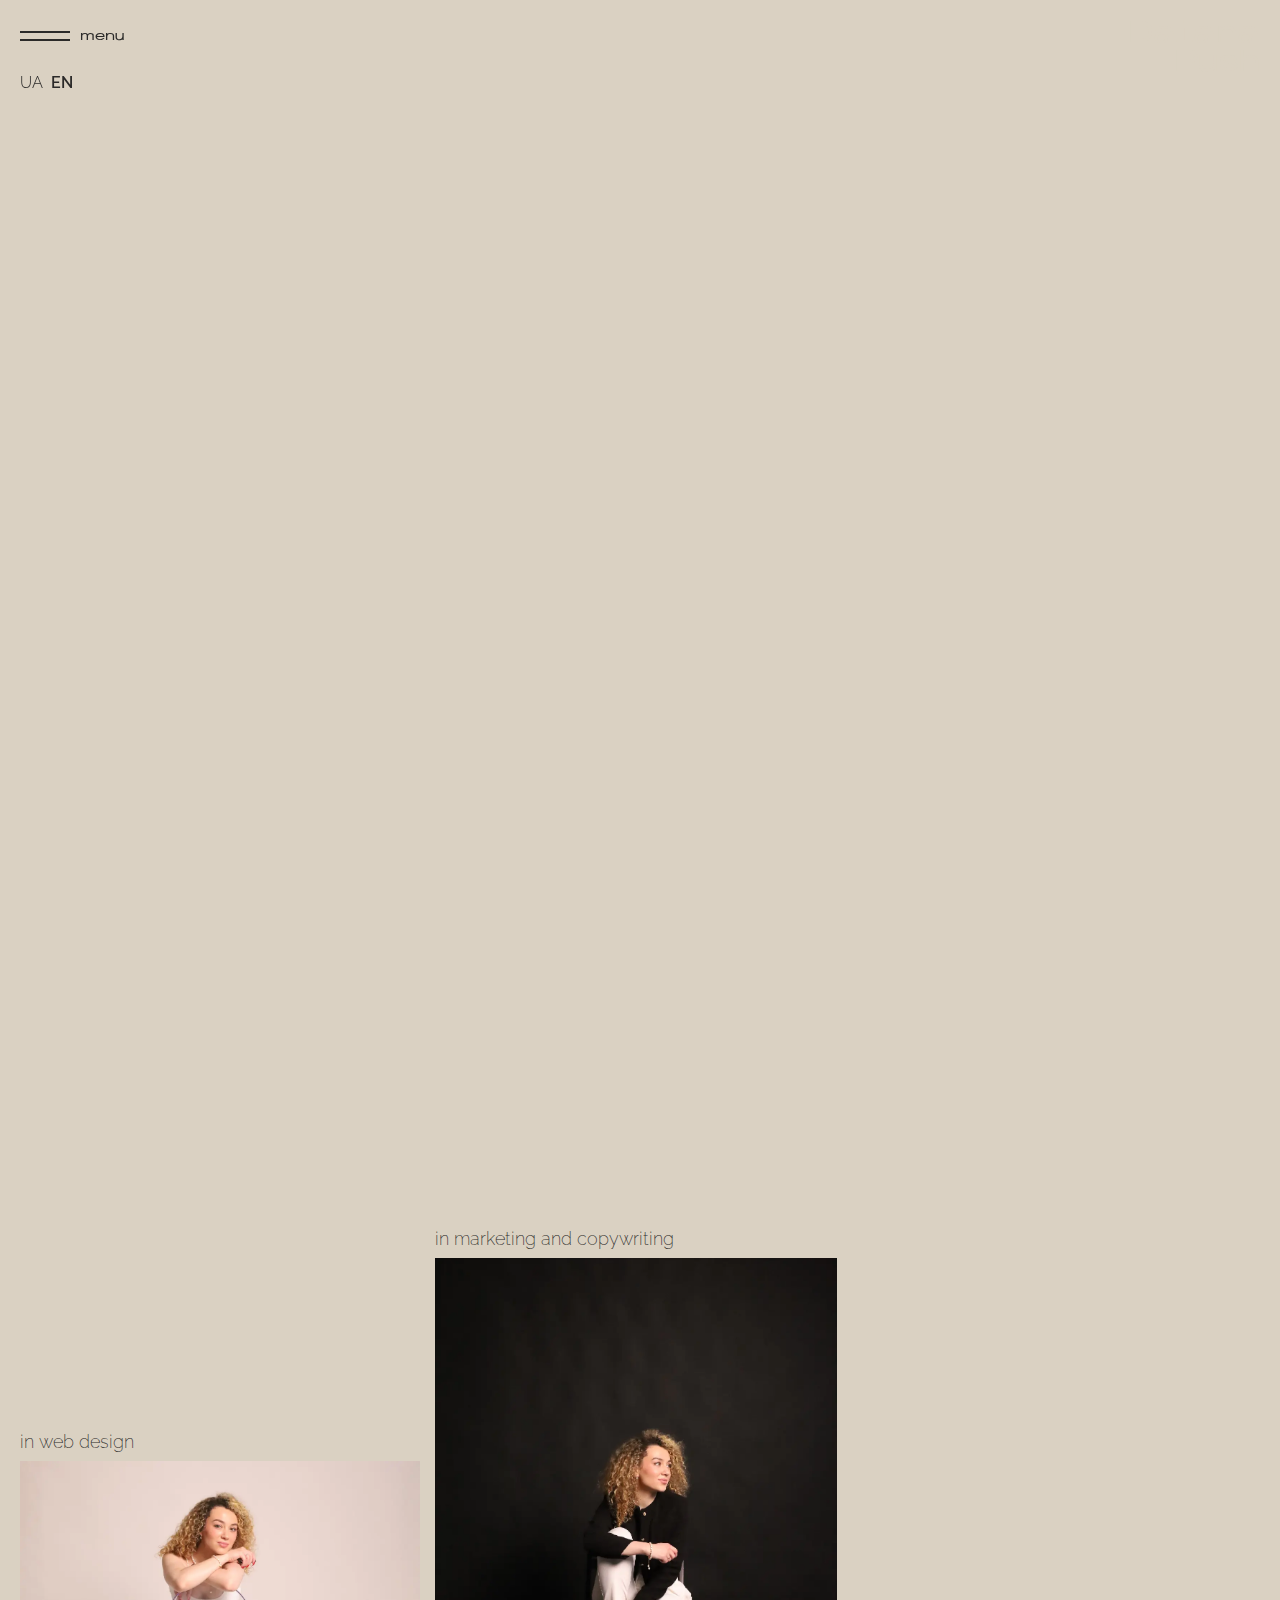
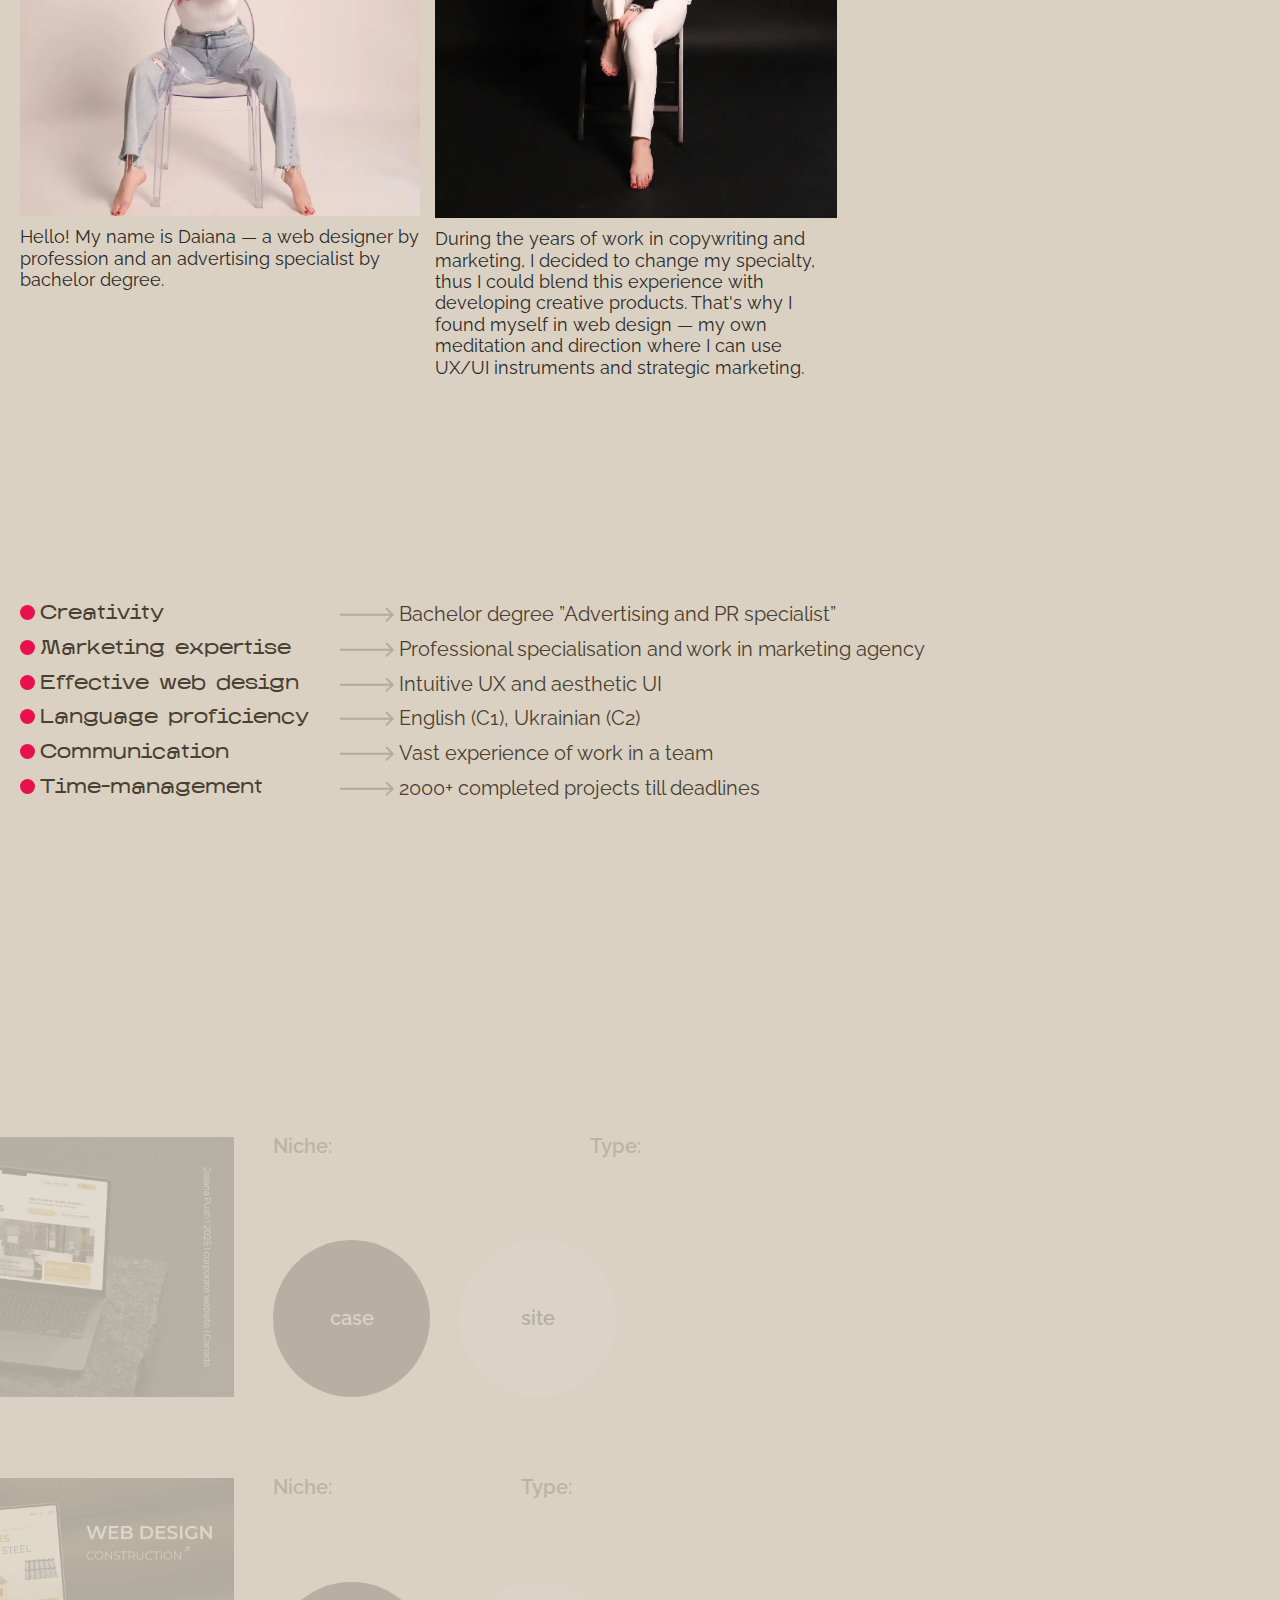
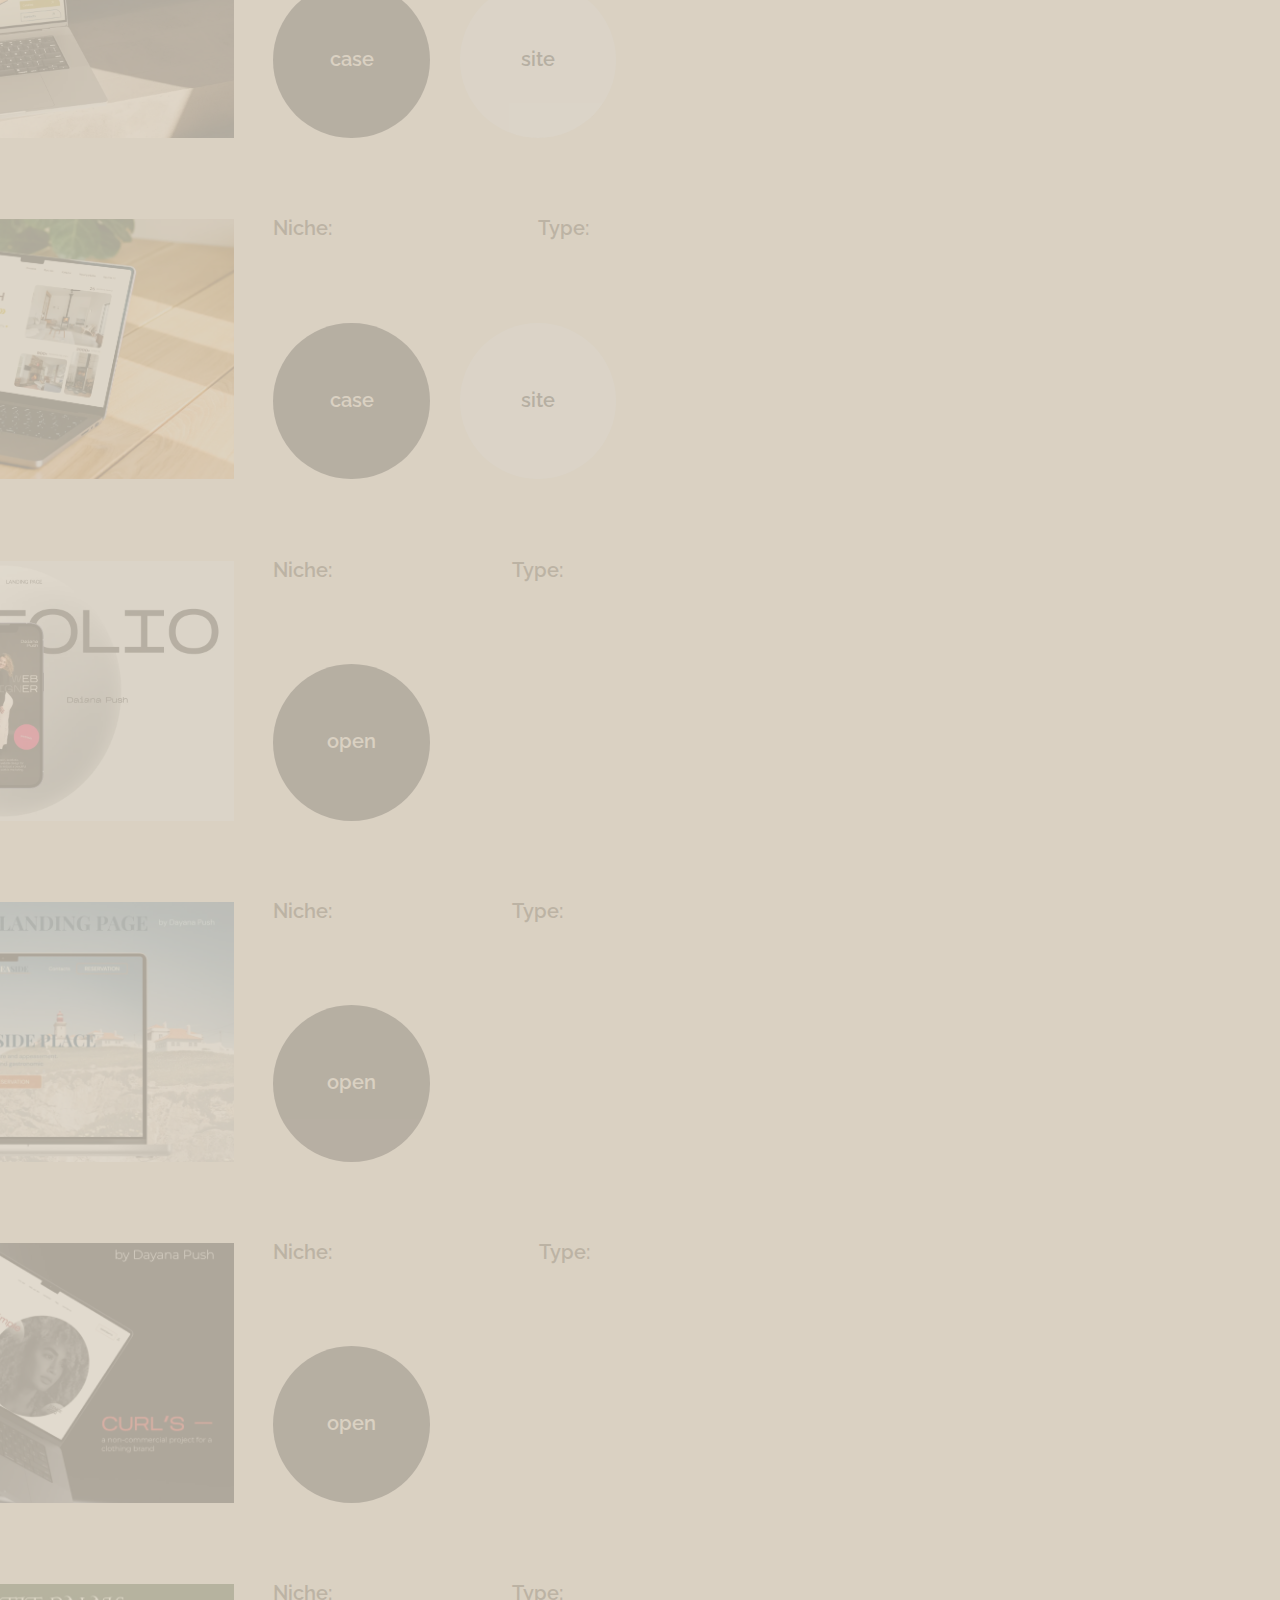
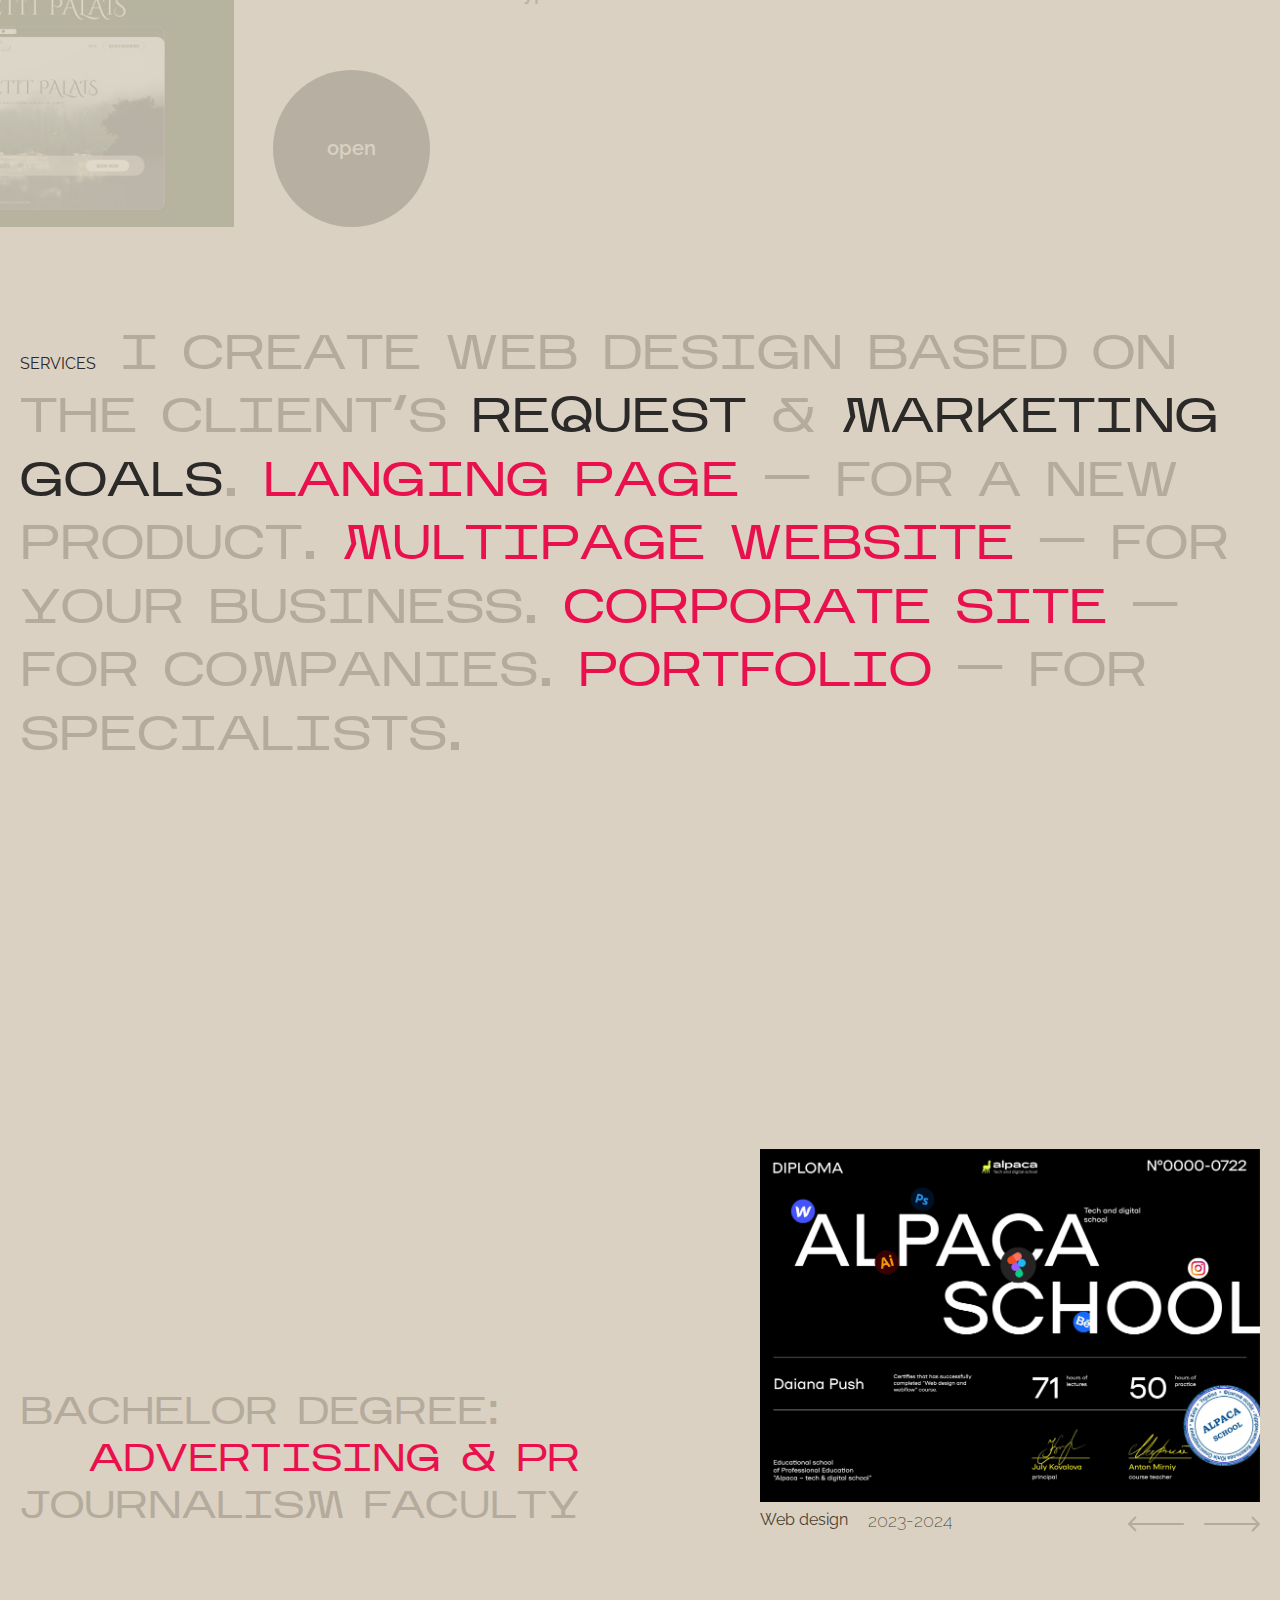
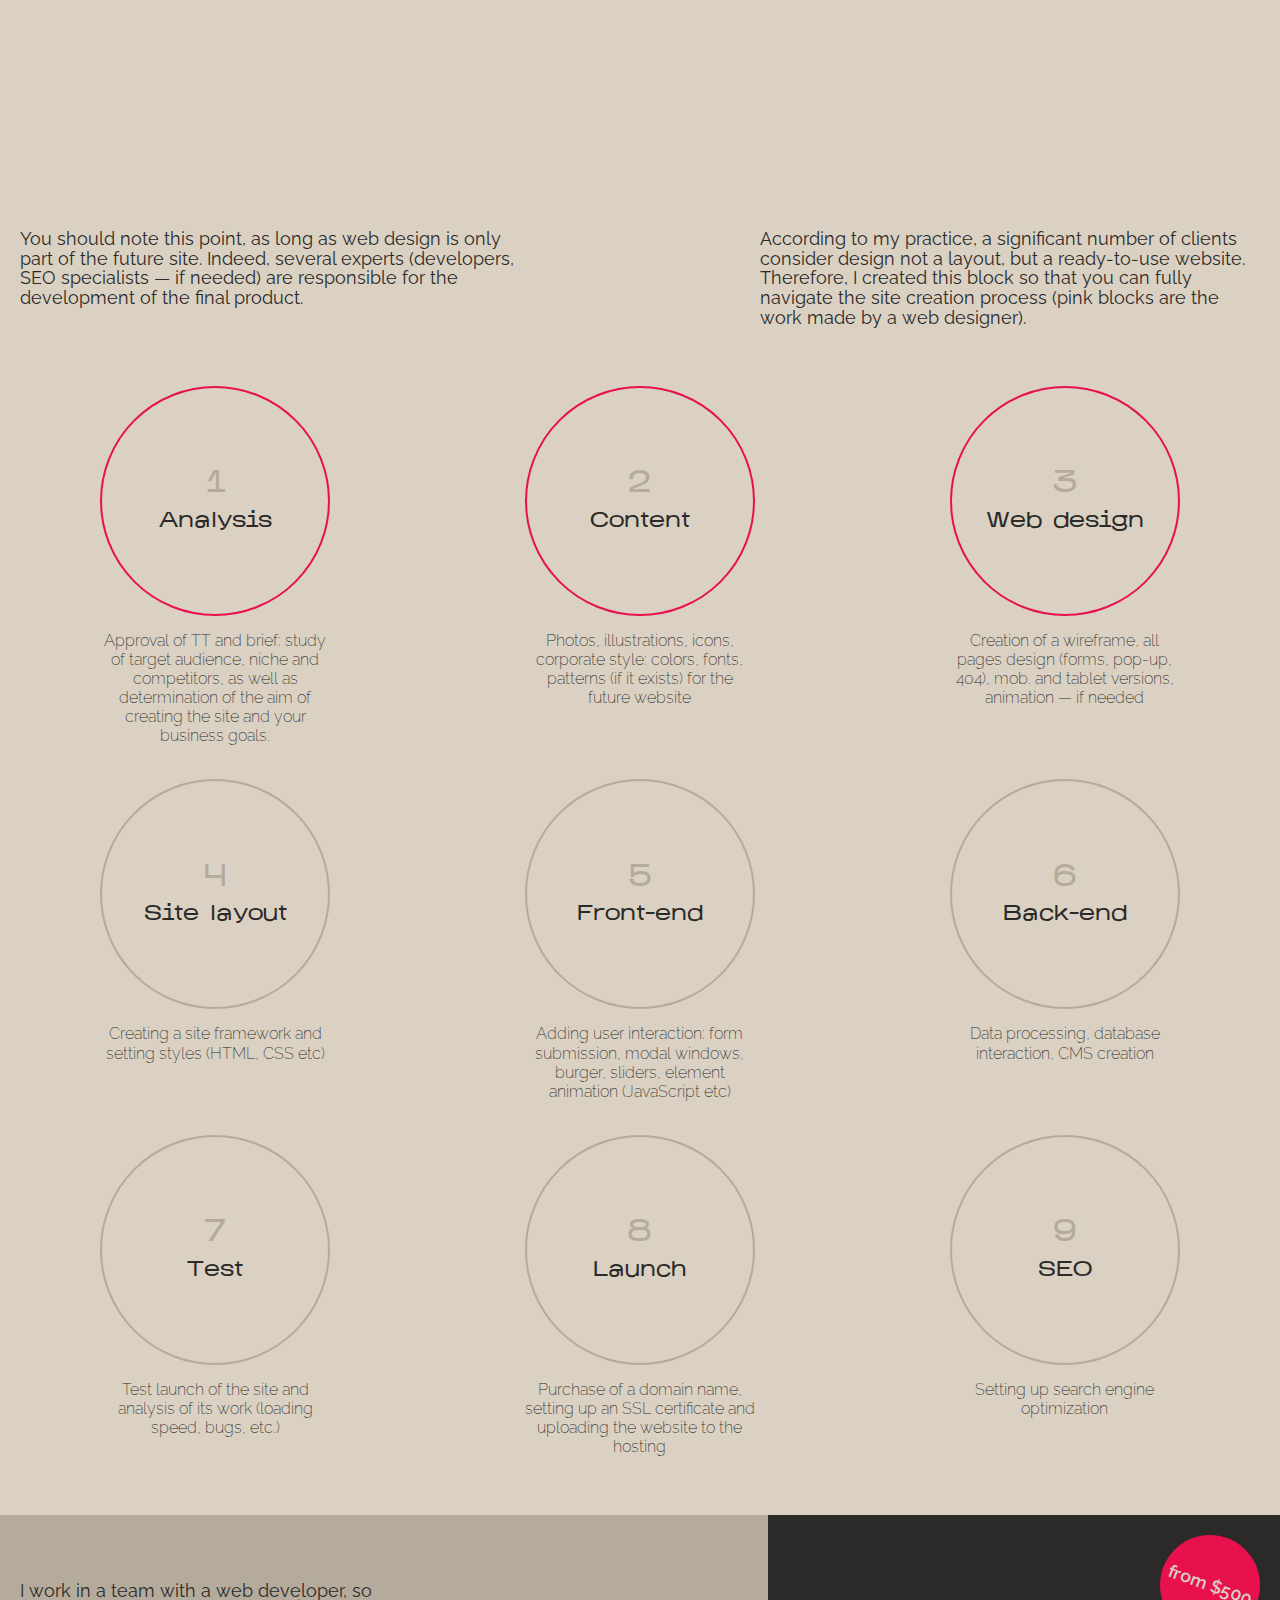
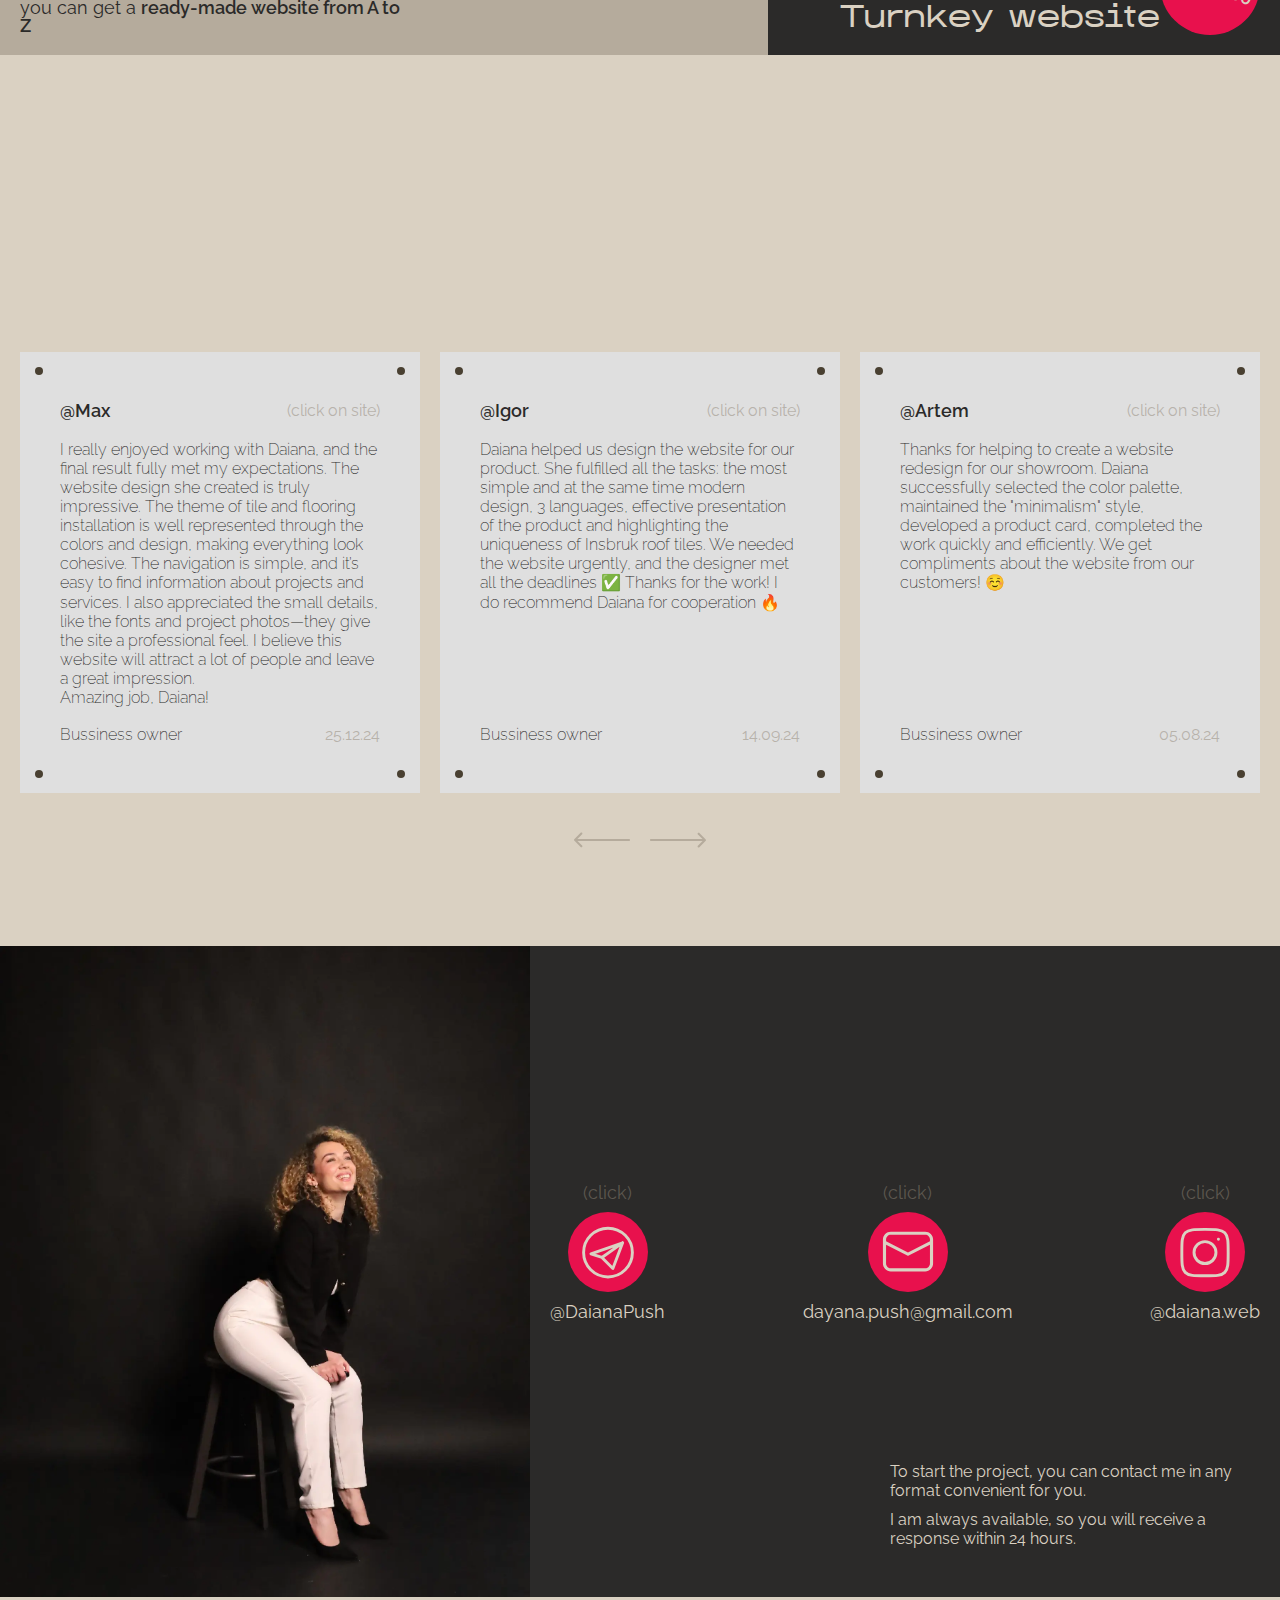
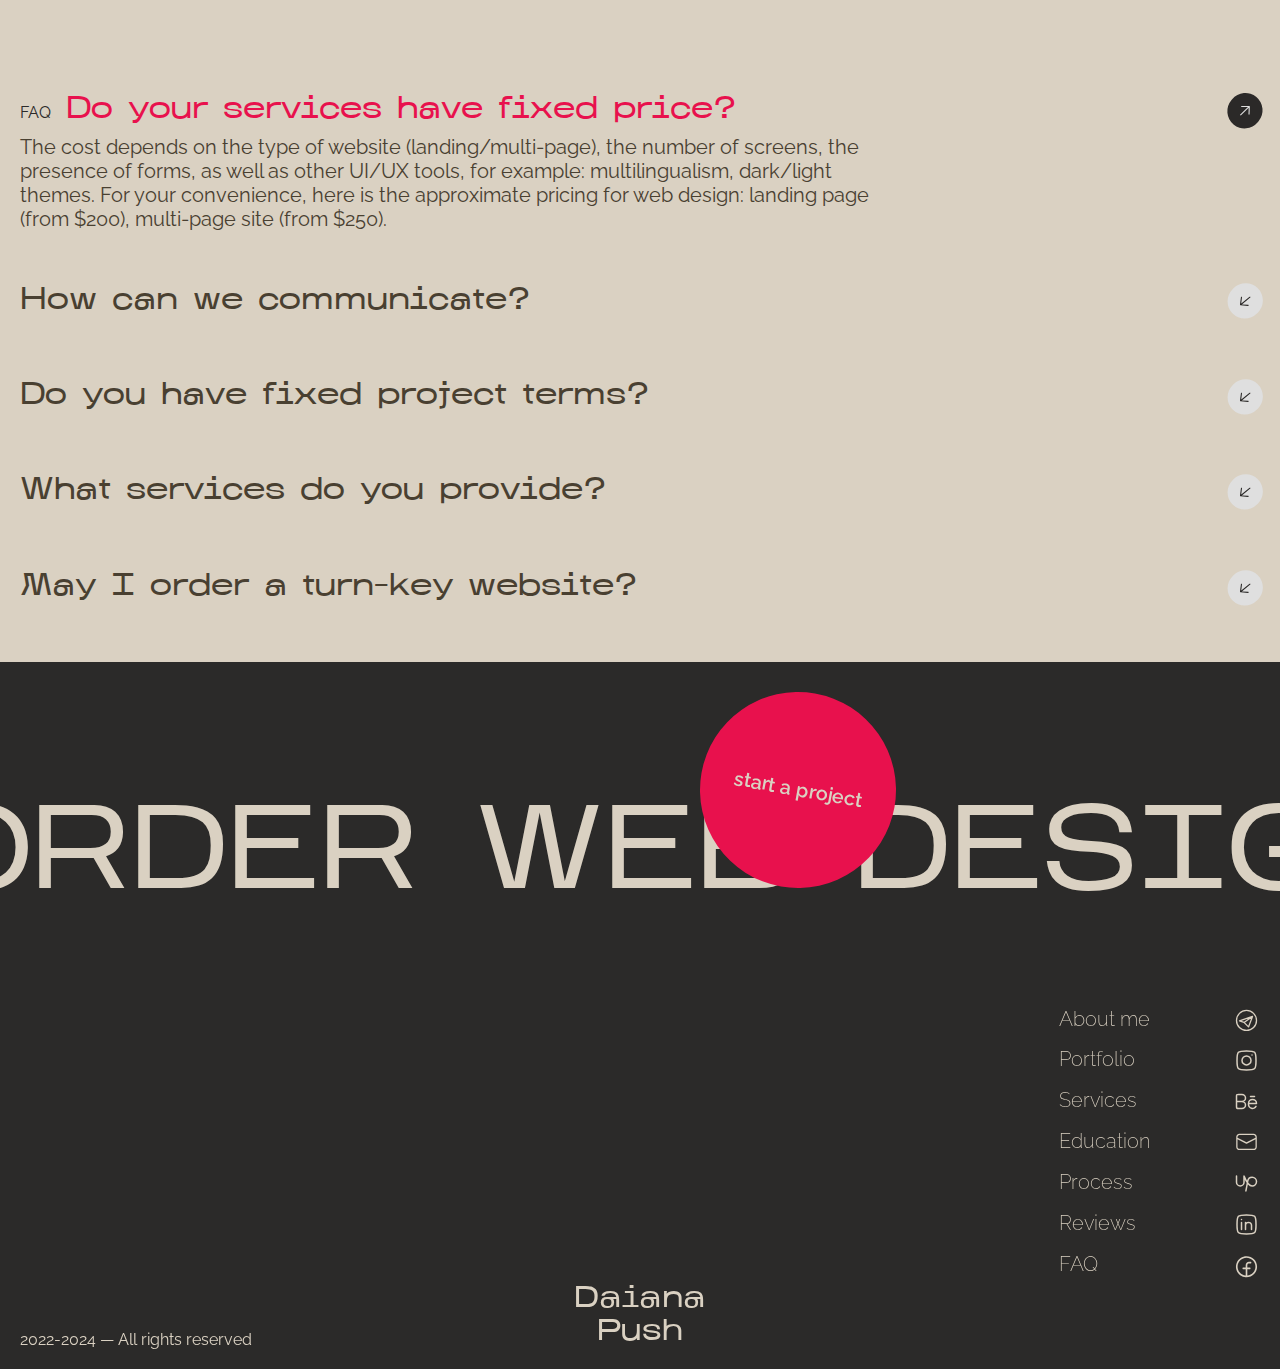
==== commit 1b9b2de0: "Add files via upload" ====
--- a/en.html
+++ b/en.html
@@ -13,7 +13,7 @@
 	<meta name='freelancehunt' content='4a660f86ecd3e6f'>
 	<!-- <meta name="format-detection" content="telephone=no"> -->
 	<!-- <style>body{opacity: 0;}</style> -->
-	<link rel="stylesheet" href="css/style.min.css?_v=20250129123450">
+	<link rel="stylesheet" href="css/style.min.css?_v=20250130122806">
 	<link rel="shortcut icon" href="favicon.ico">
 	<link rel="apple-touch-icon" sizes="180x180" href="../apple-touch-icon.webp">
 	<link rel="android-chrome" sizes="512x512" href="../android-chrome-512x512.webp">
@@ -541,11 +541,13 @@
 											<a target="_blank" href="https://handy-max.ca" class="reviews__slide-link">(click on site)</a>
 										</div>
 										<div class="reviews__slide-text">
-											<p>The website design created by Daiana is truly impressive! It combines a modern style with functionality, making it user-friendly. The site, dedicated to tile and flooring installation, features a stunning colour palette that highlights the theme, while the design elements complement each other harmoniously.
-
-												Moreover, attention to detail, such as fonts and images of completed work, gives the site a professional look. I’m confident this website will attract many visitors and leave a lasting positive impression. <br>
-
-												Great job, Daiana!</p>
+											<p>I really enjoyed working with Daiana, and the final result fully met my expectations.
+
+												The website design she created is truly impressive. The theme of tile and flooring installation is well represented through the colors and design, making everything look cohesive. The navigation is simple, and it’s easy to find information about projects and services.
+
+												I also appreciated the small details, like the fonts and project photos—they give the site a professional feel. I believe this website will attract a lot of people and leave a great impression. <br>
+
+												Amazing job, Daiana!</p>
 										</div>
 										<div class="reviews__slide-info">
 											<div class="reviews__slide-profession">Bussiness owner</div>
@@ -845,7 +847,7 @@
 			</div>
 		</div>
 	</div>
-	<script src="js/app.min.js?_v=20250129123450"></script>
+	<script src="js/app.min.js?_v=20250130122806"></script>
 </body>
 
 </html>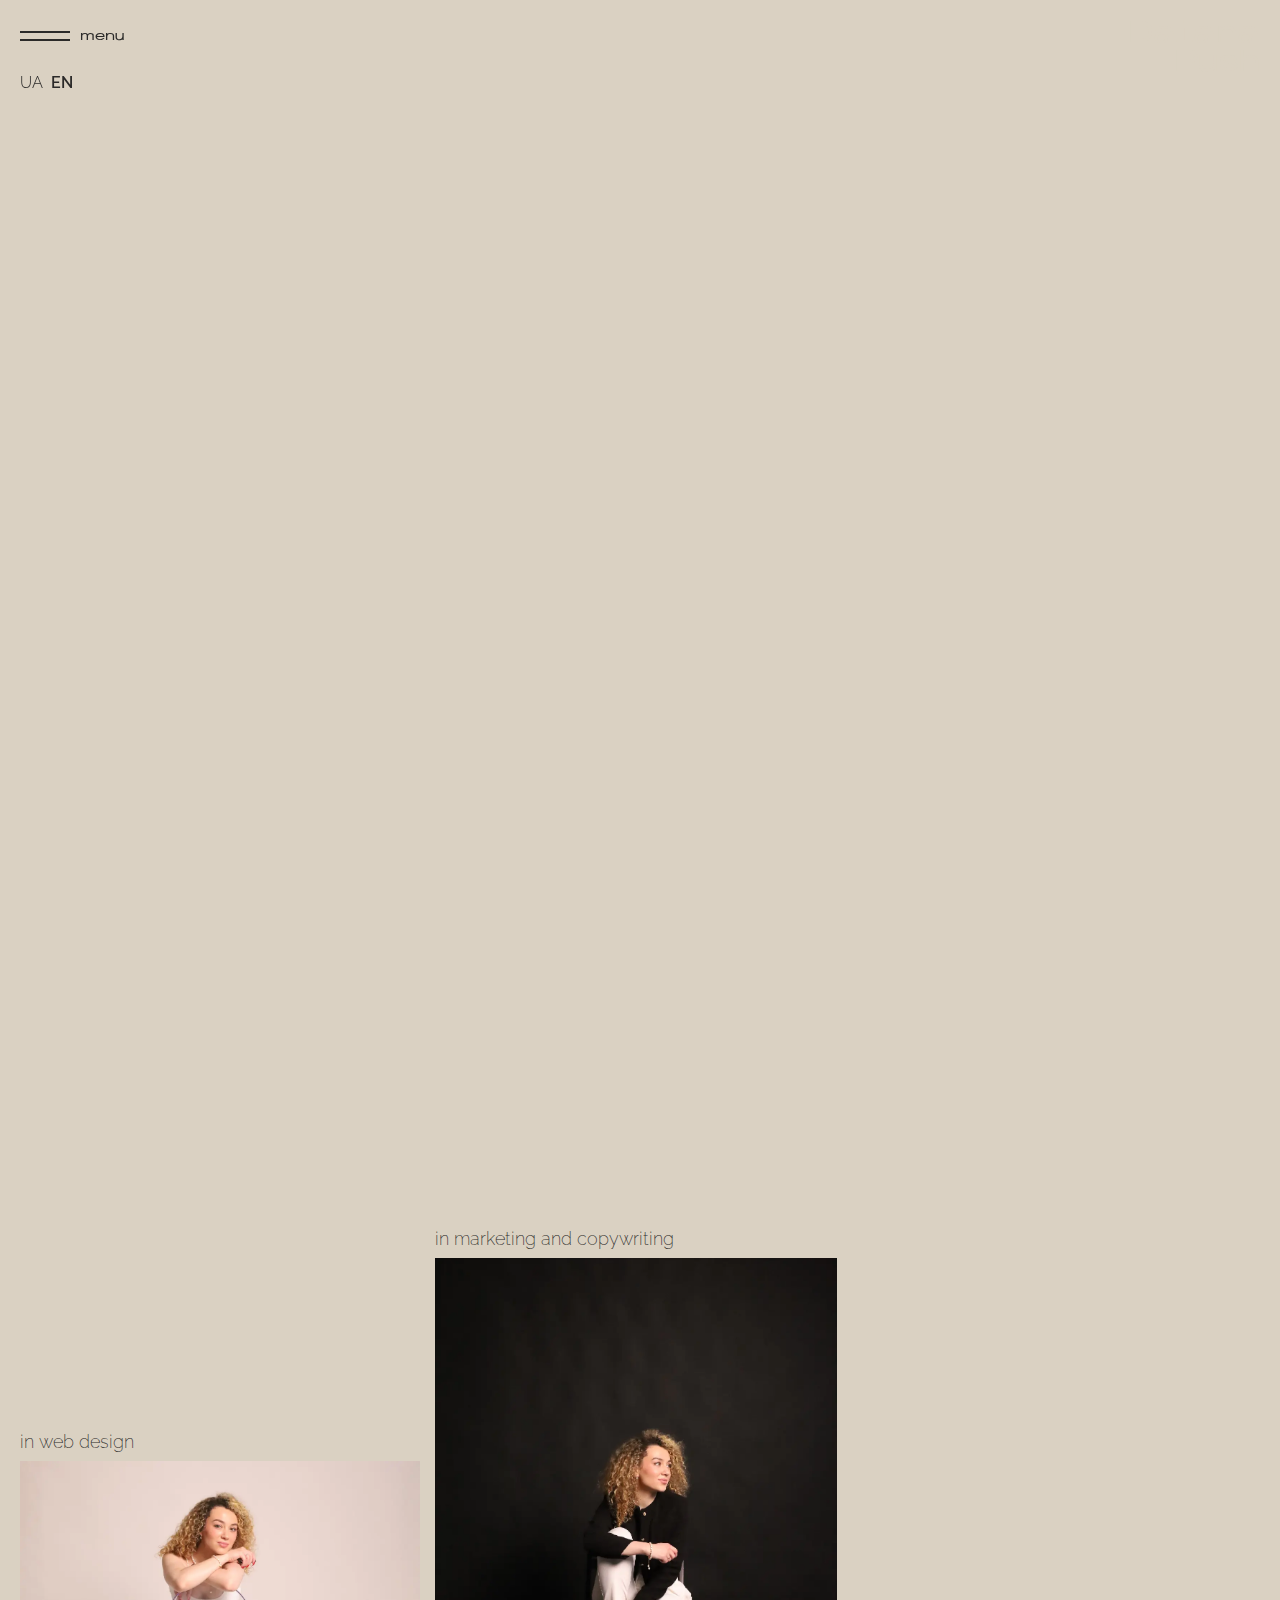
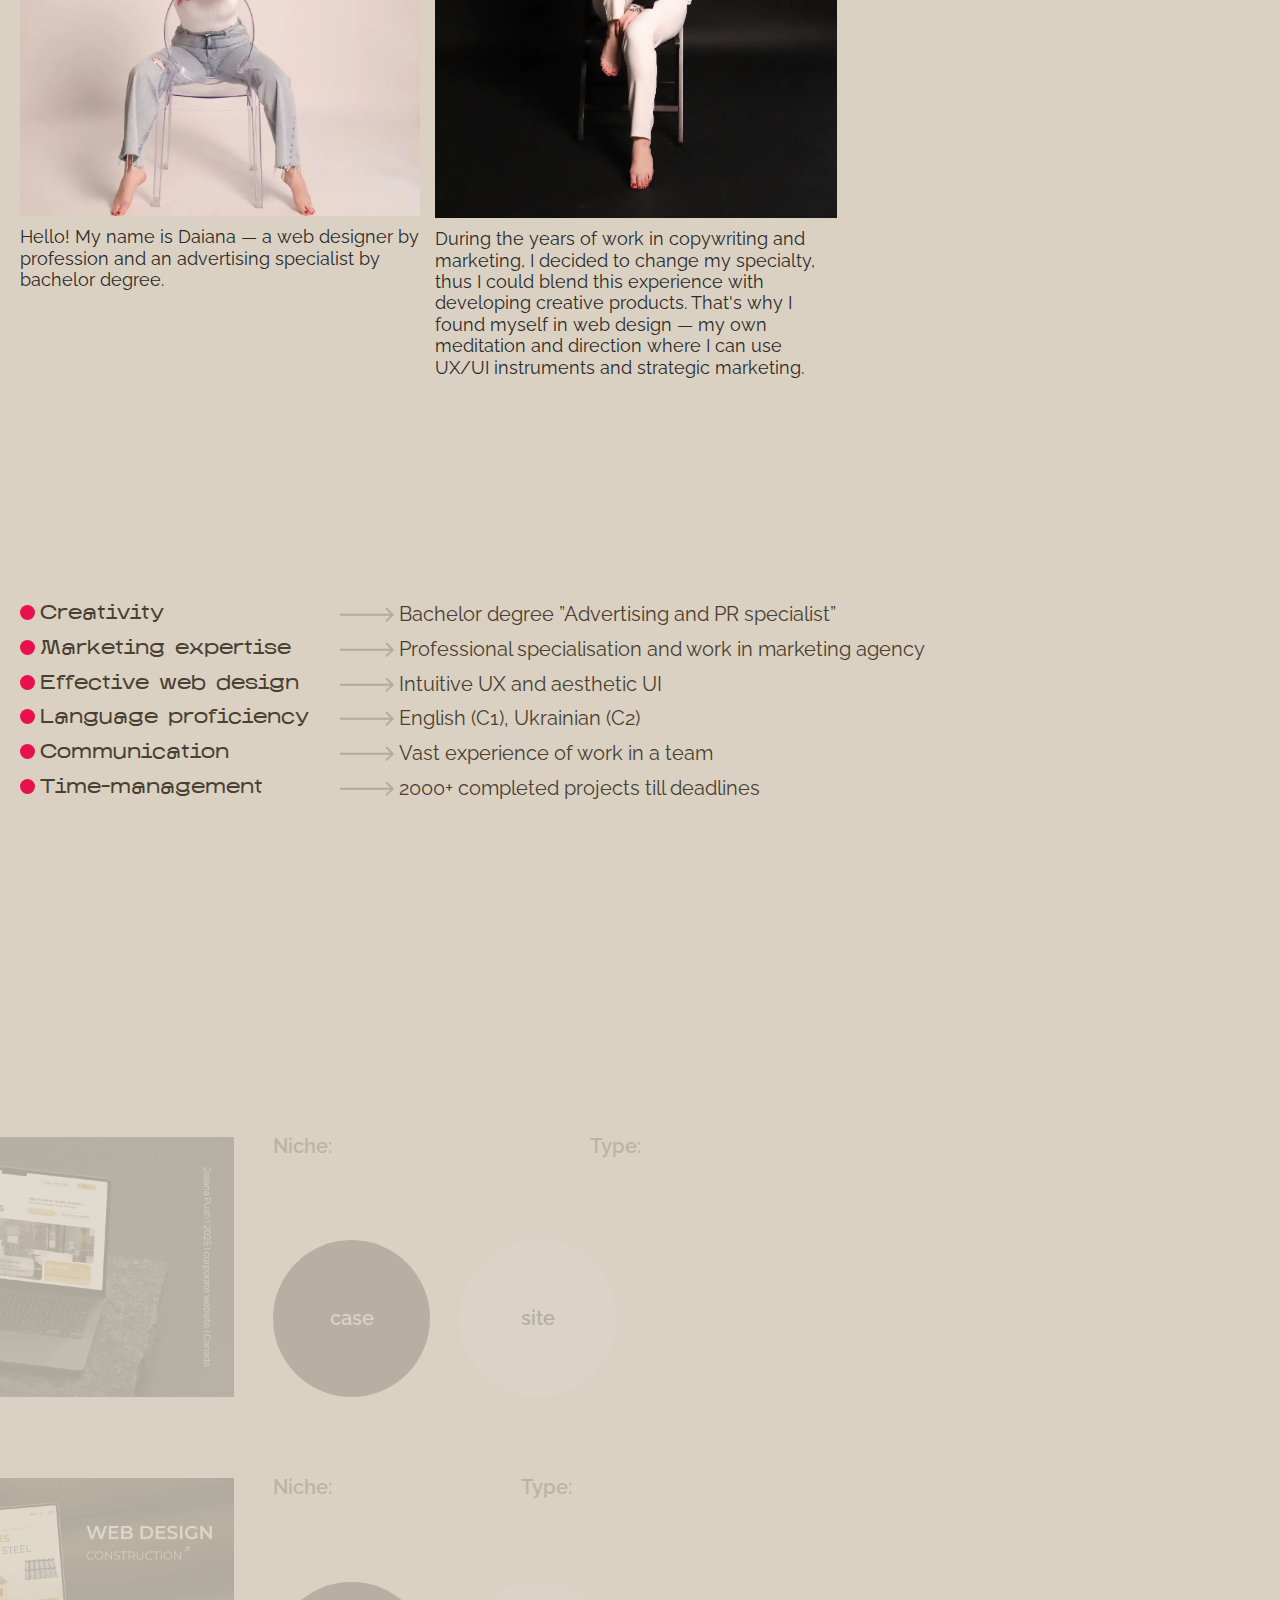
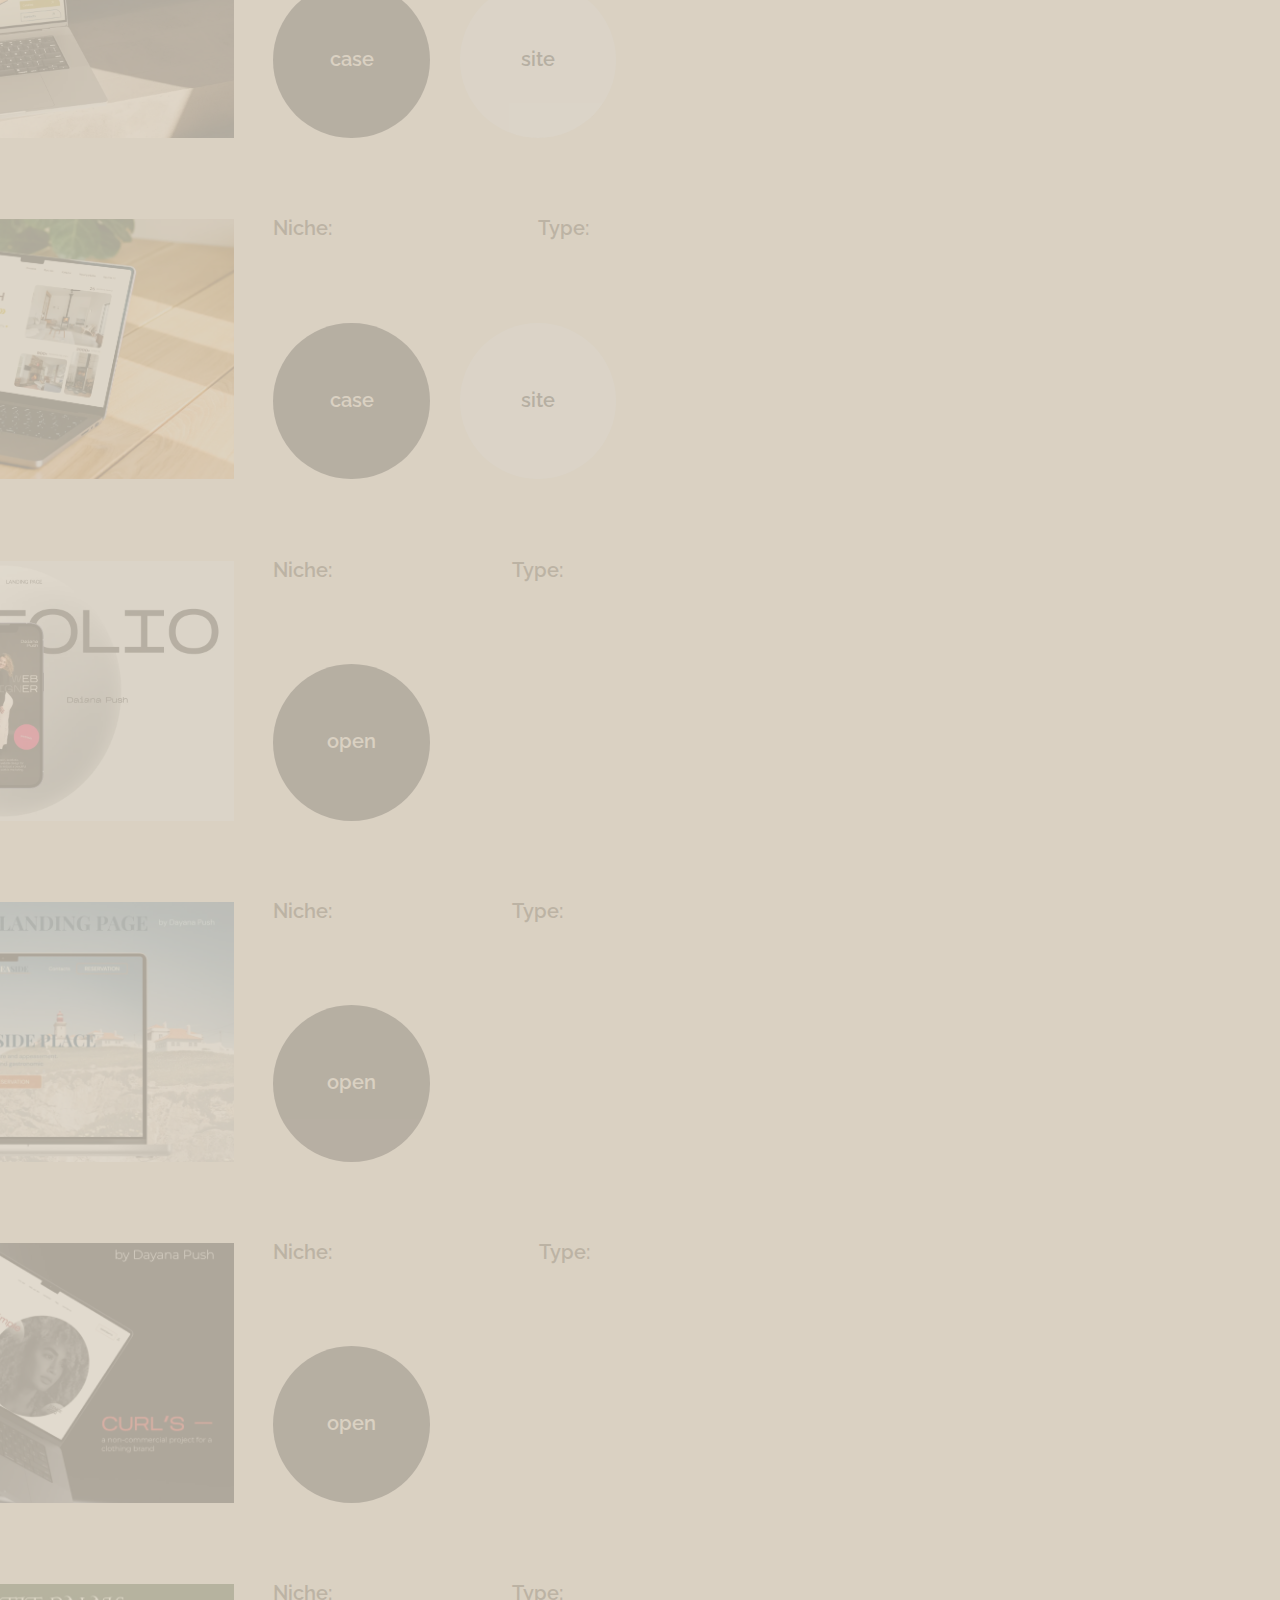
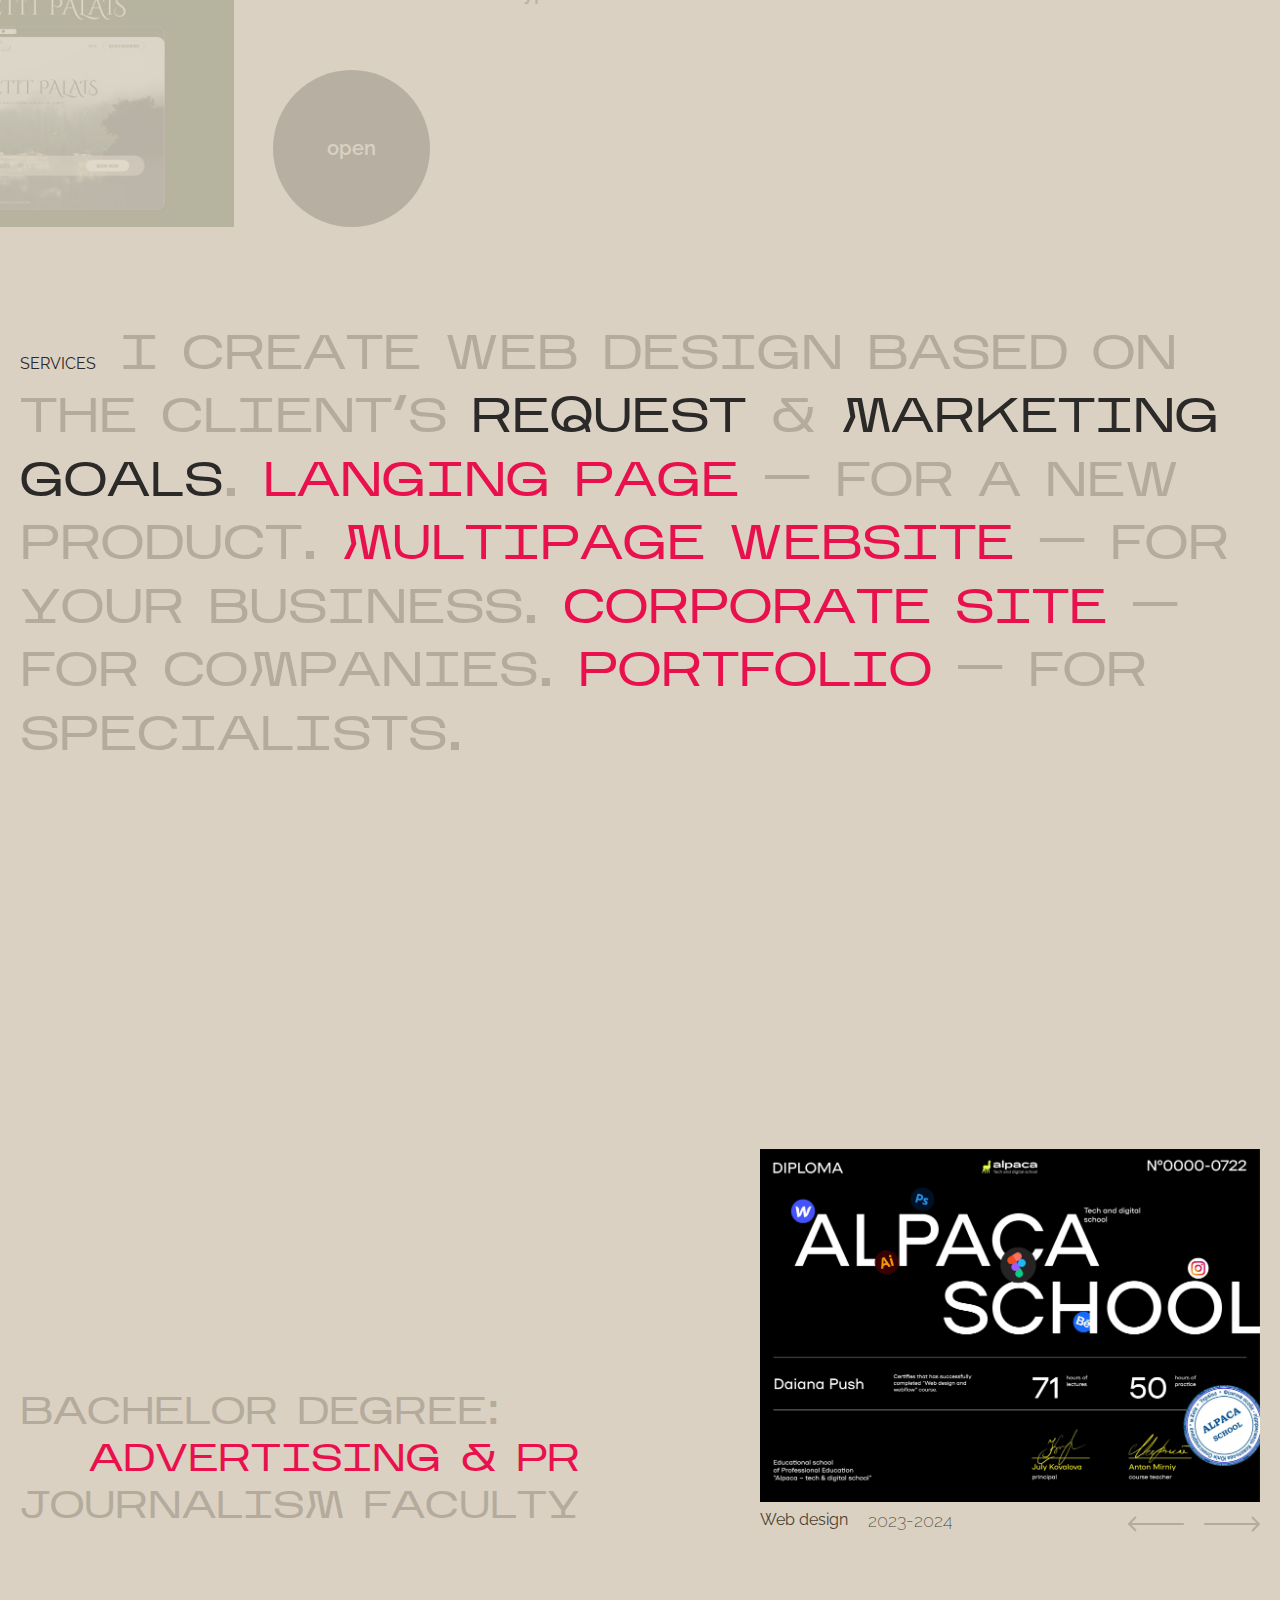
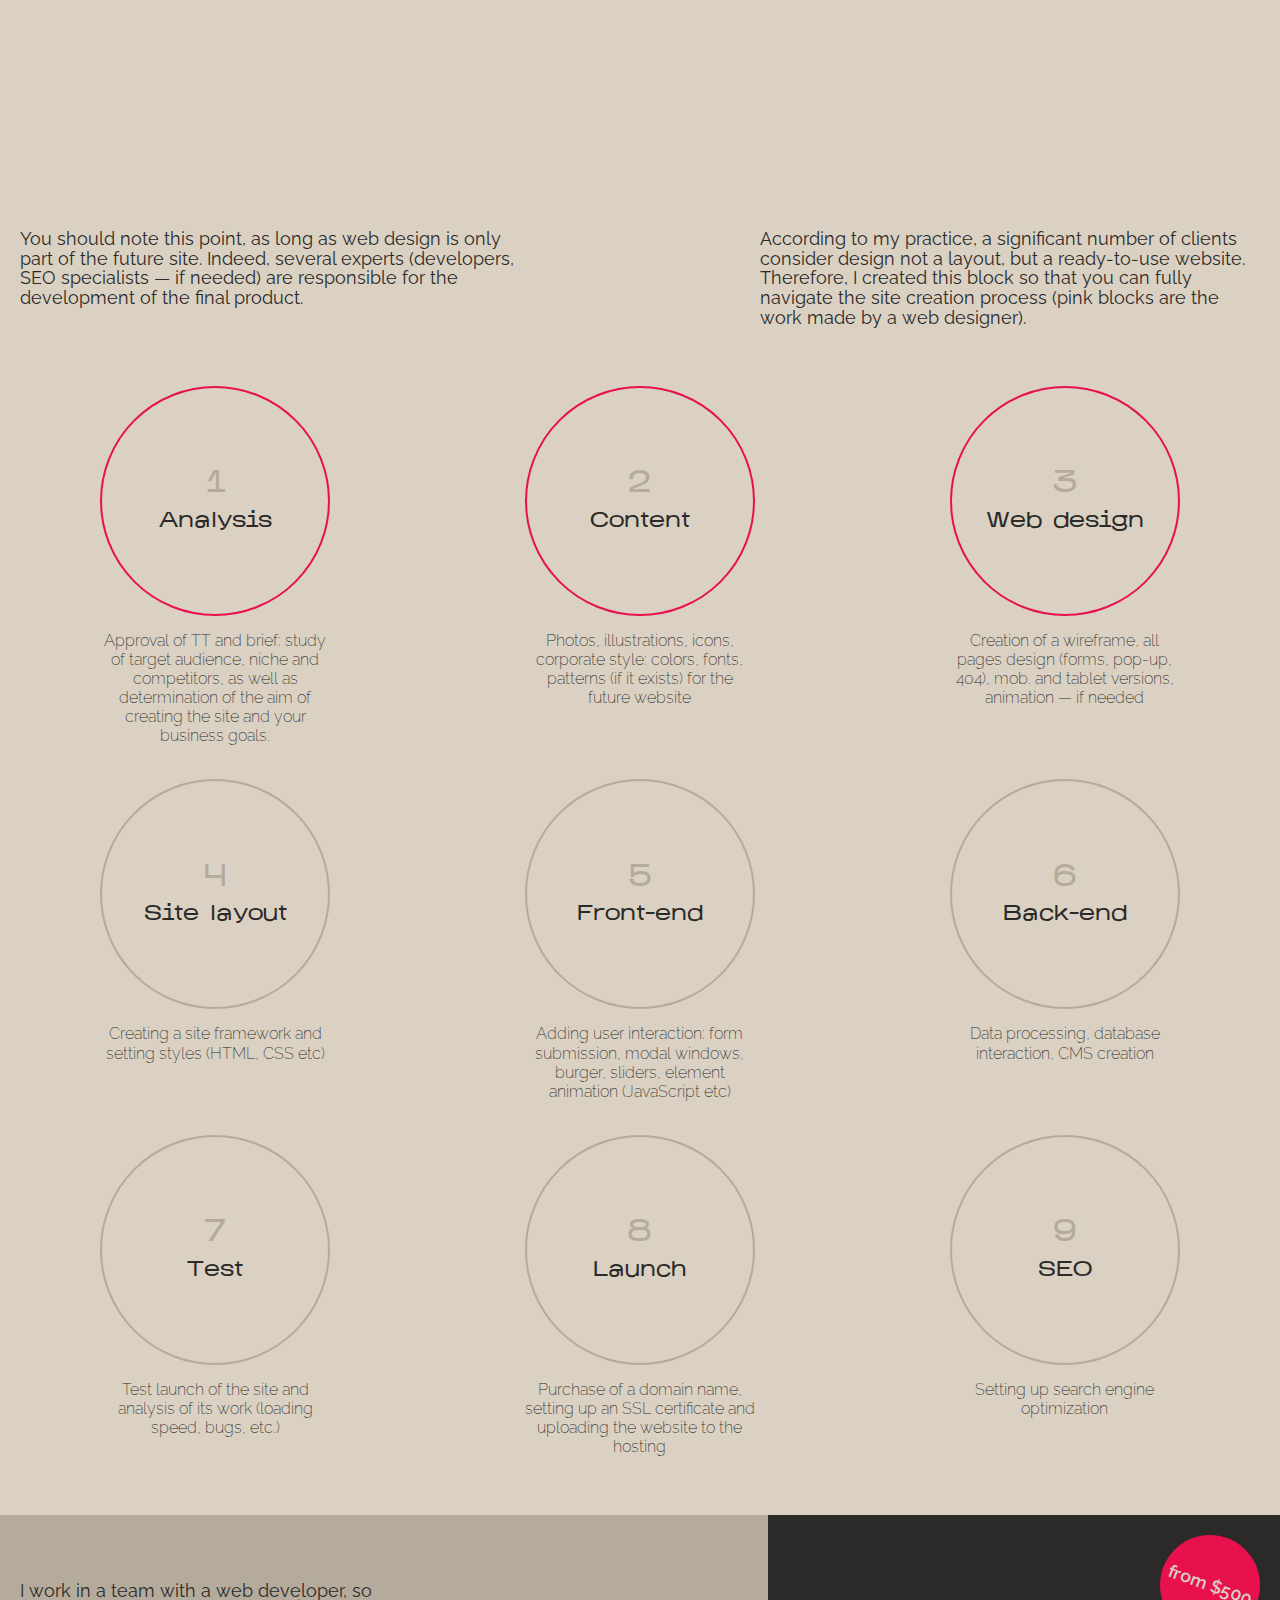
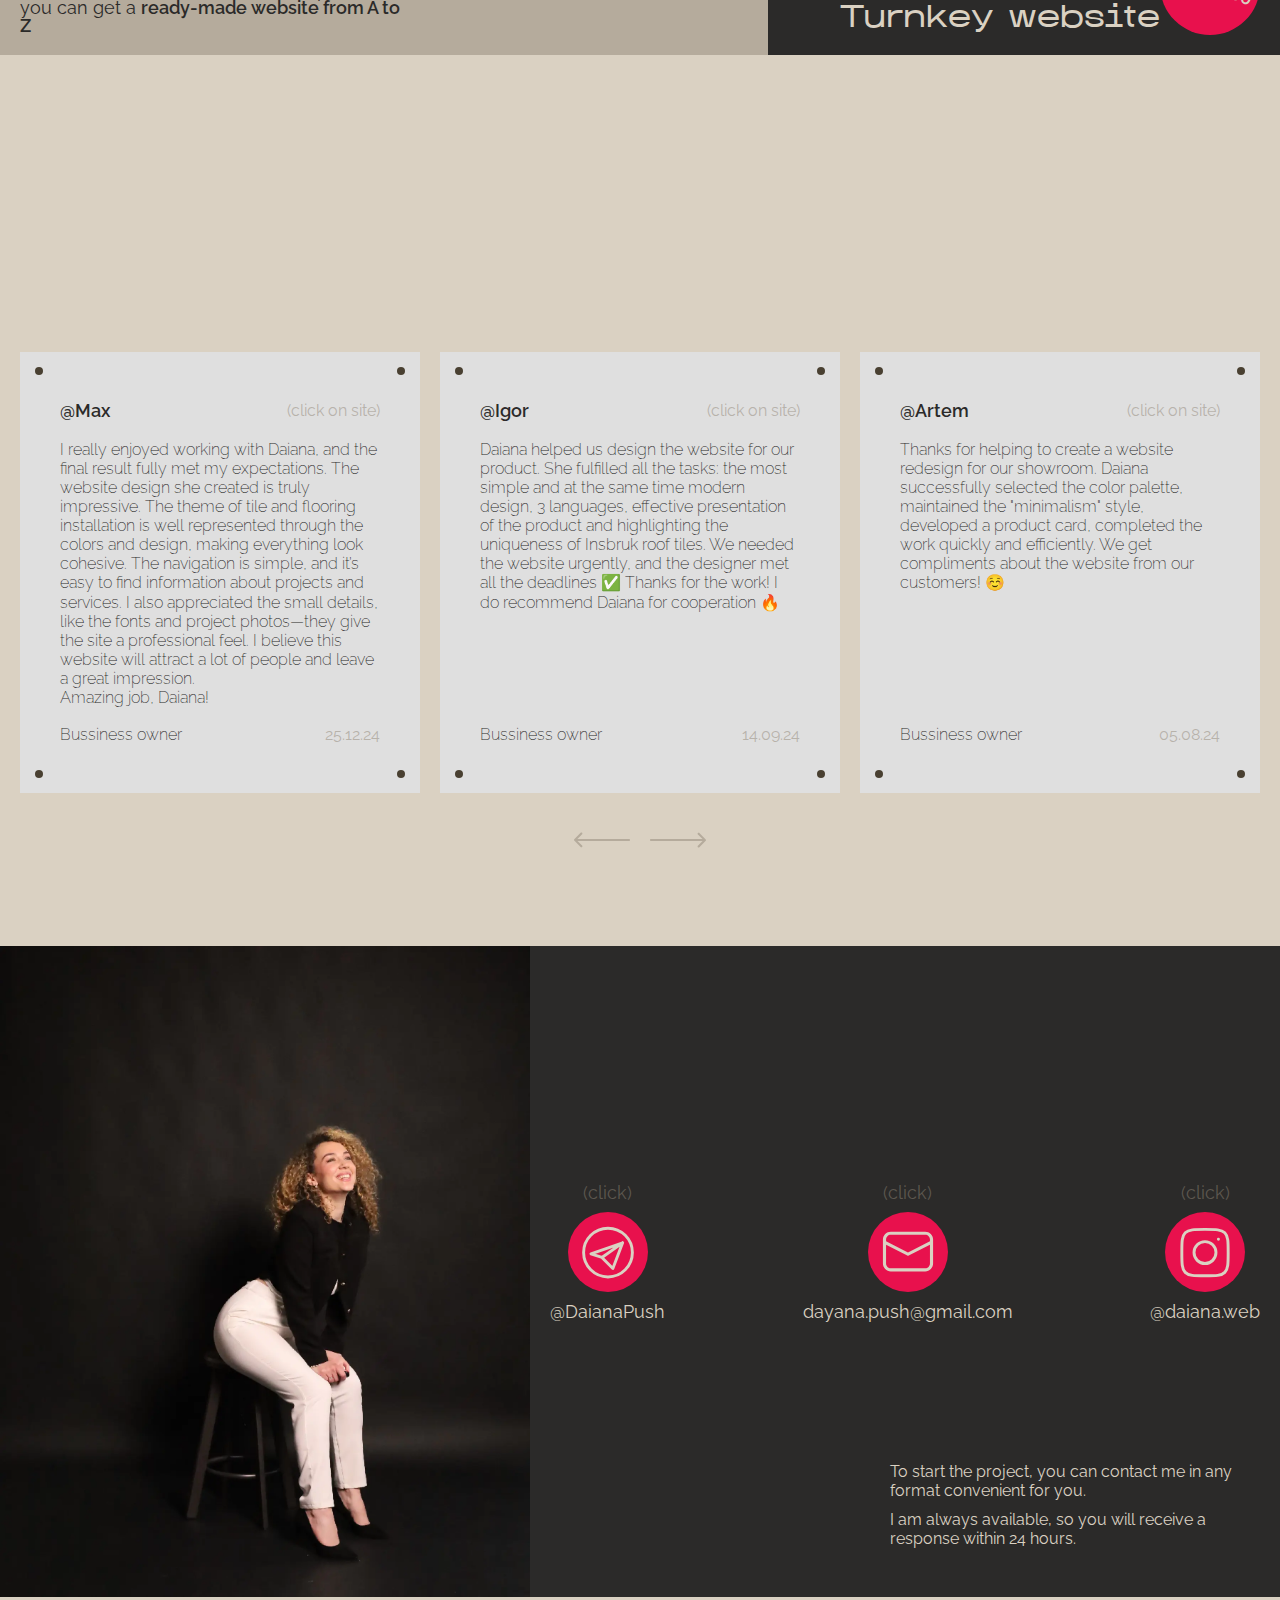
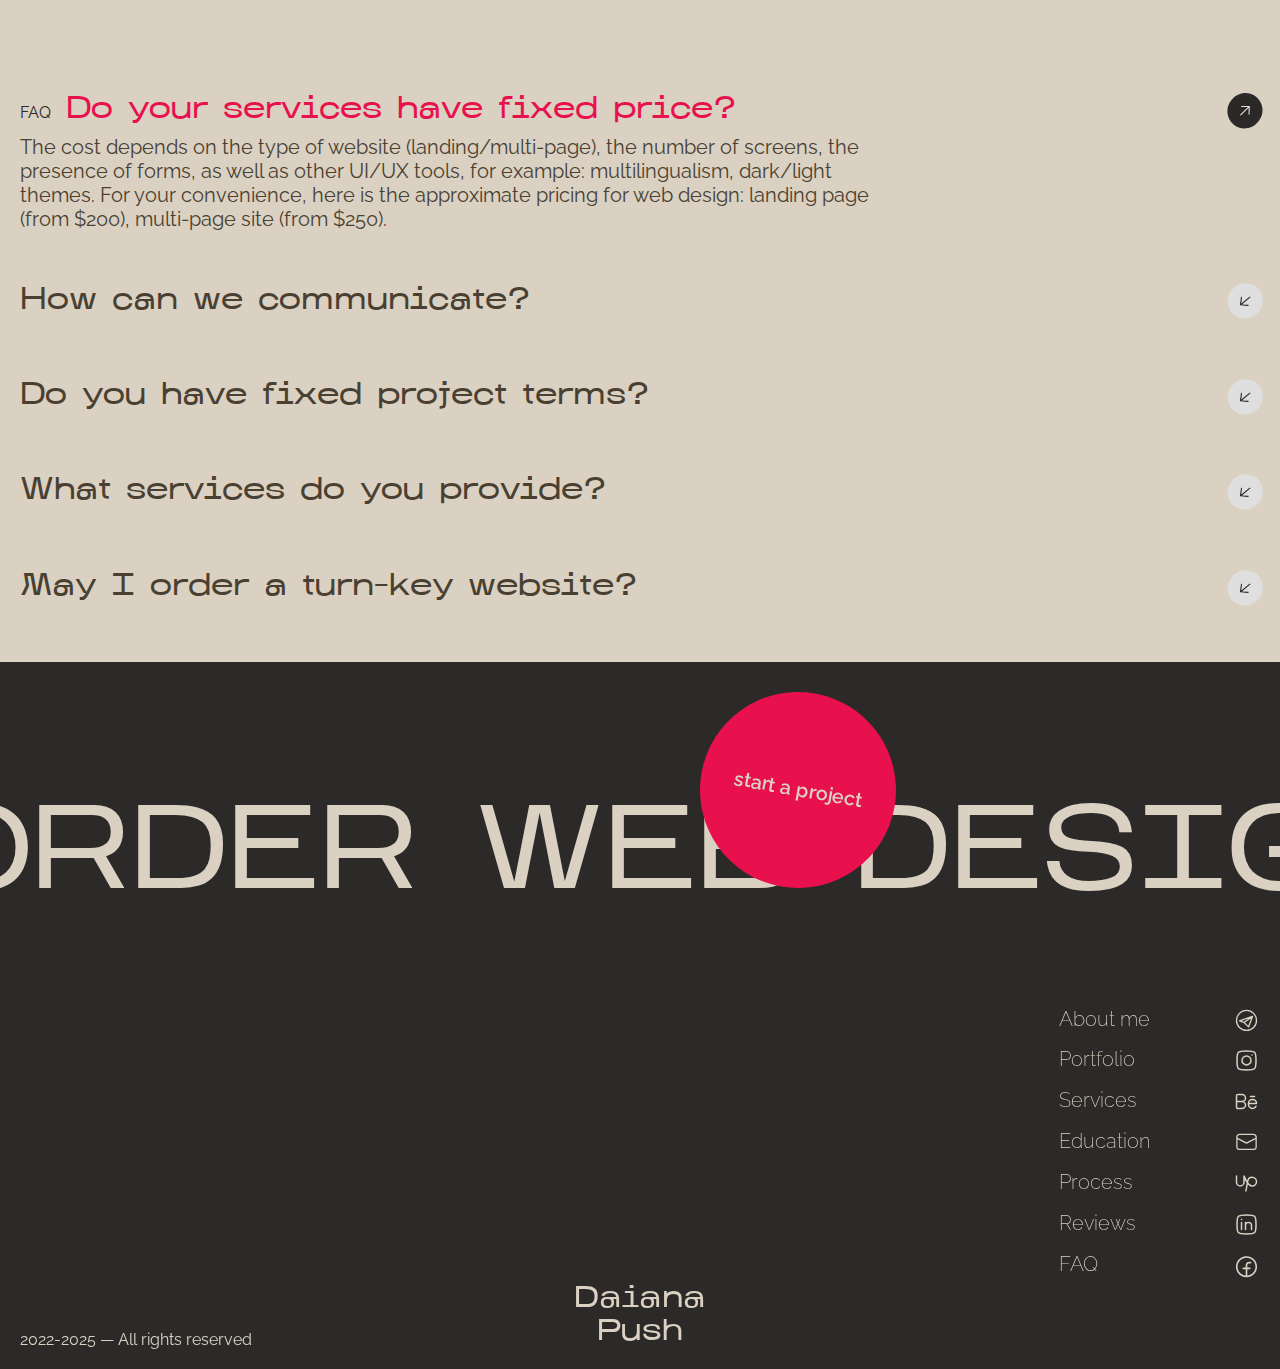
==== commit bf55923c: "Add files via upload" ====
--- a/en.html
+++ b/en.html
@@ -13,7 +13,7 @@
 	<meta name='freelancehunt' content='4a660f86ecd3e6f'>
 	<!-- <meta name="format-detection" content="telephone=no"> -->
 	<!-- <style>body{opacity: 0;}</style> -->
-	<link rel="stylesheet" href="css/style.min.css?_v=20250130122806">
+	<link rel="stylesheet" href="css/style.min.css?_v=20250130123925">
 	<link rel="shortcut icon" href="favicon.ico">
 	<link rel="apple-touch-icon" sizes="180x180" href="../apple-touch-icon.webp">
 	<link rel="android-chrome" sizes="512x512" href="../android-chrome-512x512.webp">
@@ -122,7 +122,7 @@
 					</div>
 					<div class="about__wrapper">
 						<article class="about__item">
-							<div data-animate data-speed="150" class="about__item-age">1.5 years</div>
+							<div data-animate data-speed="150" class="about__item-age">2 years</div>
 							<div class="about__item-niche">in web design</div>
 							<div class="about__item-img">
 								<img src="img/about/01.webp" alt="My photo">
@@ -132,7 +132,7 @@
 							</div>
 						</article>
 						<article class="about__item">
-							<div data-animate data-speed="150" class="about__item-age">5 years</div>
+							<div data-animate data-speed="150" class="about__item-age">6 years</div>
 							<div class="about__item-niche">in marketing and copywriting</div>
 							<div class="about__item-img about__item-img-big">
 								<img src="img/about/02.webp" alt="My photo">
@@ -814,7 +814,7 @@
 					</ul>
 				</div>
 				<div class="footer__copy">
-					<div class="footer__copy-text">2022-2024 — All rights reserved</div>
+					<div class="footer__copy-text">2022-2025 — All rights reserved</div>
 					<div class="footer__copy-logo">Daiana<br>Push</div>
 				</div>
 			</div>
@@ -847,7 +847,7 @@
 			</div>
 		</div>
 	</div>
-	<script src="js/app.min.js?_v=20250130122806"></script>
+	<script src="js/app.min.js?_v=20250130123925"></script>
 </body>
 
 </html>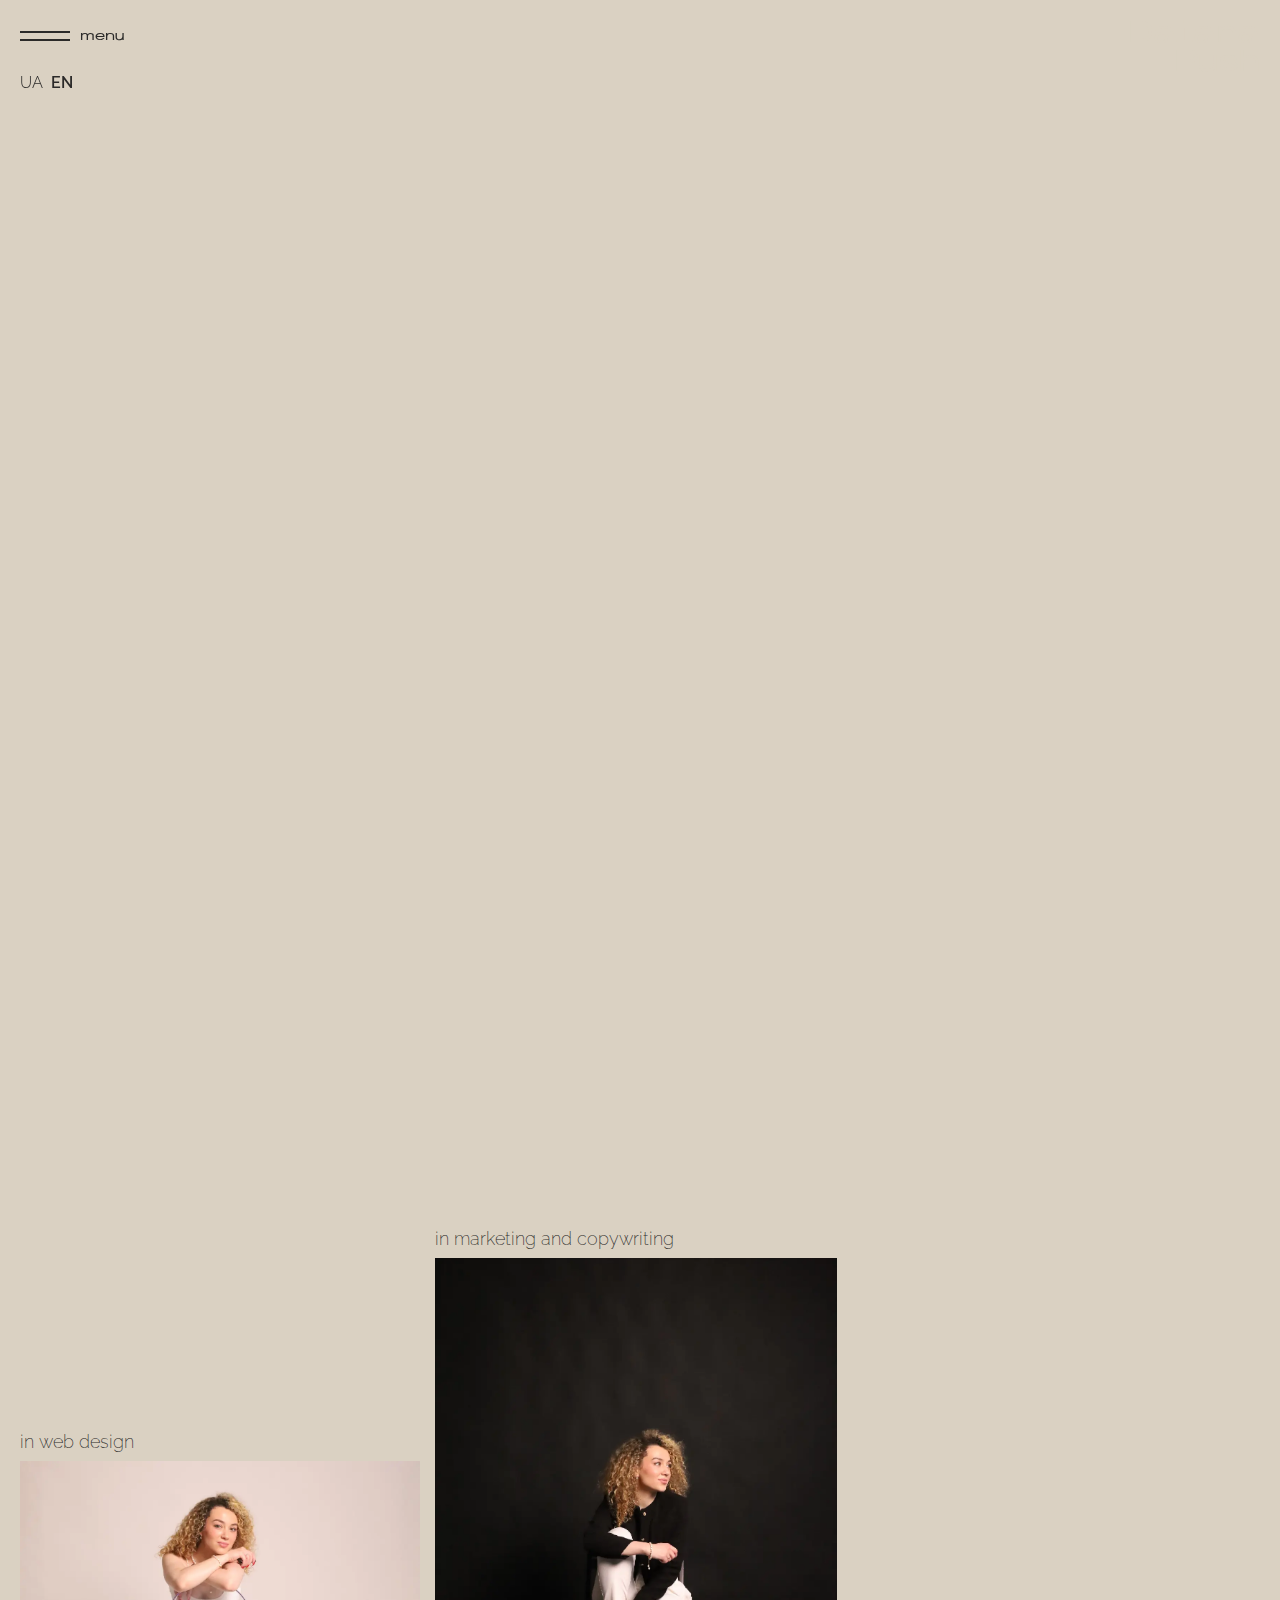
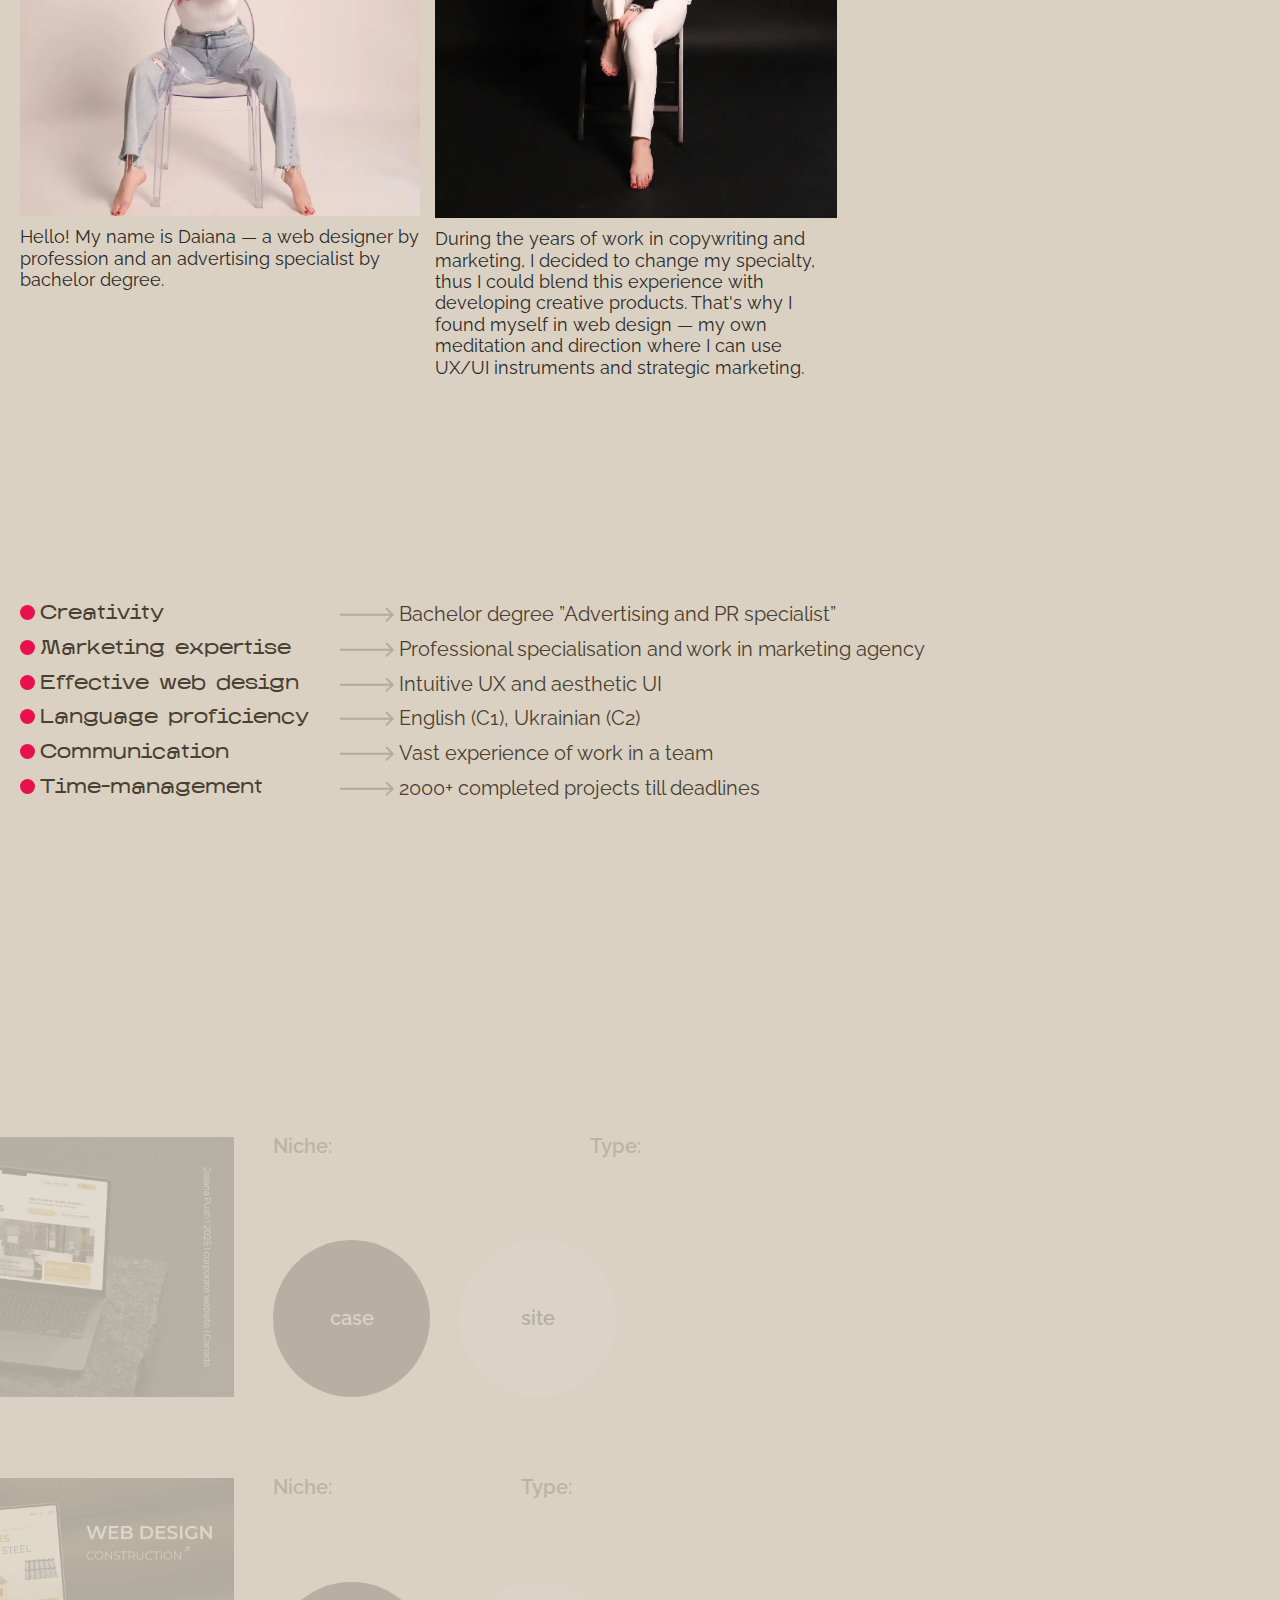
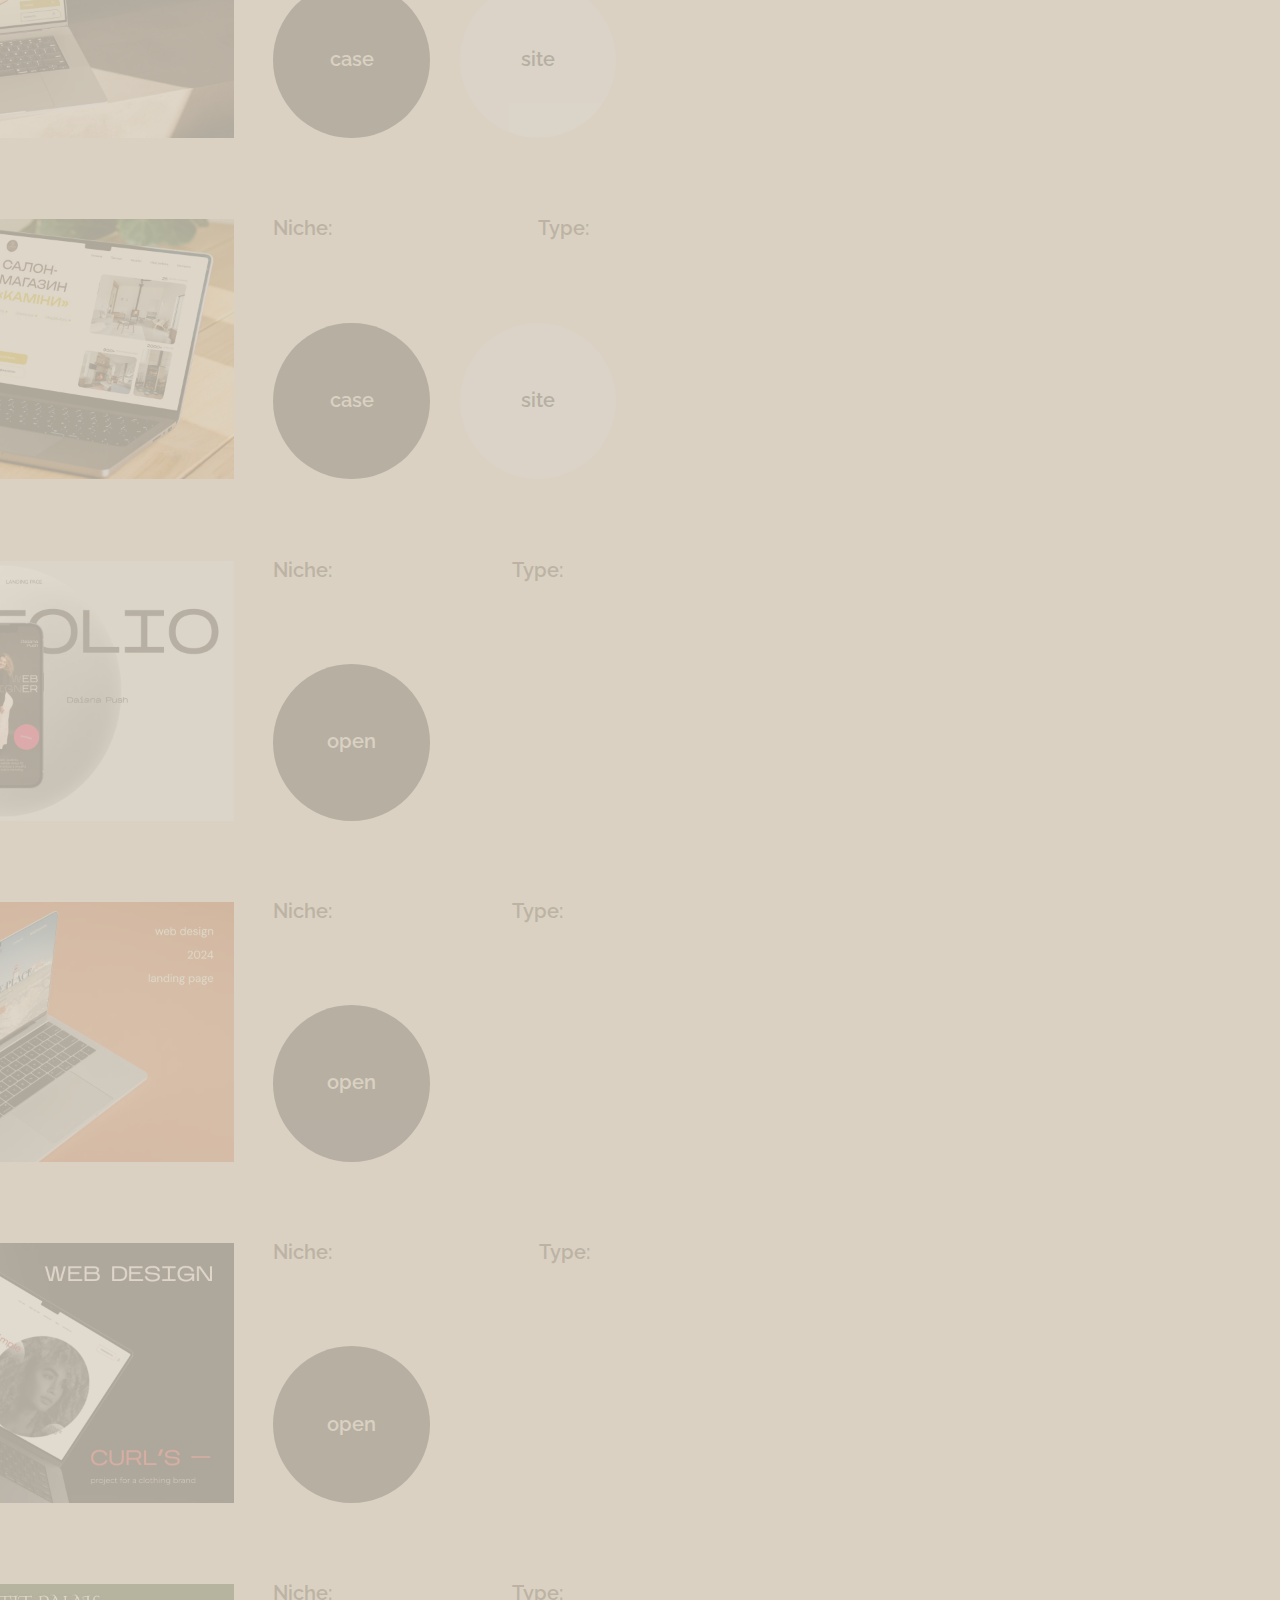
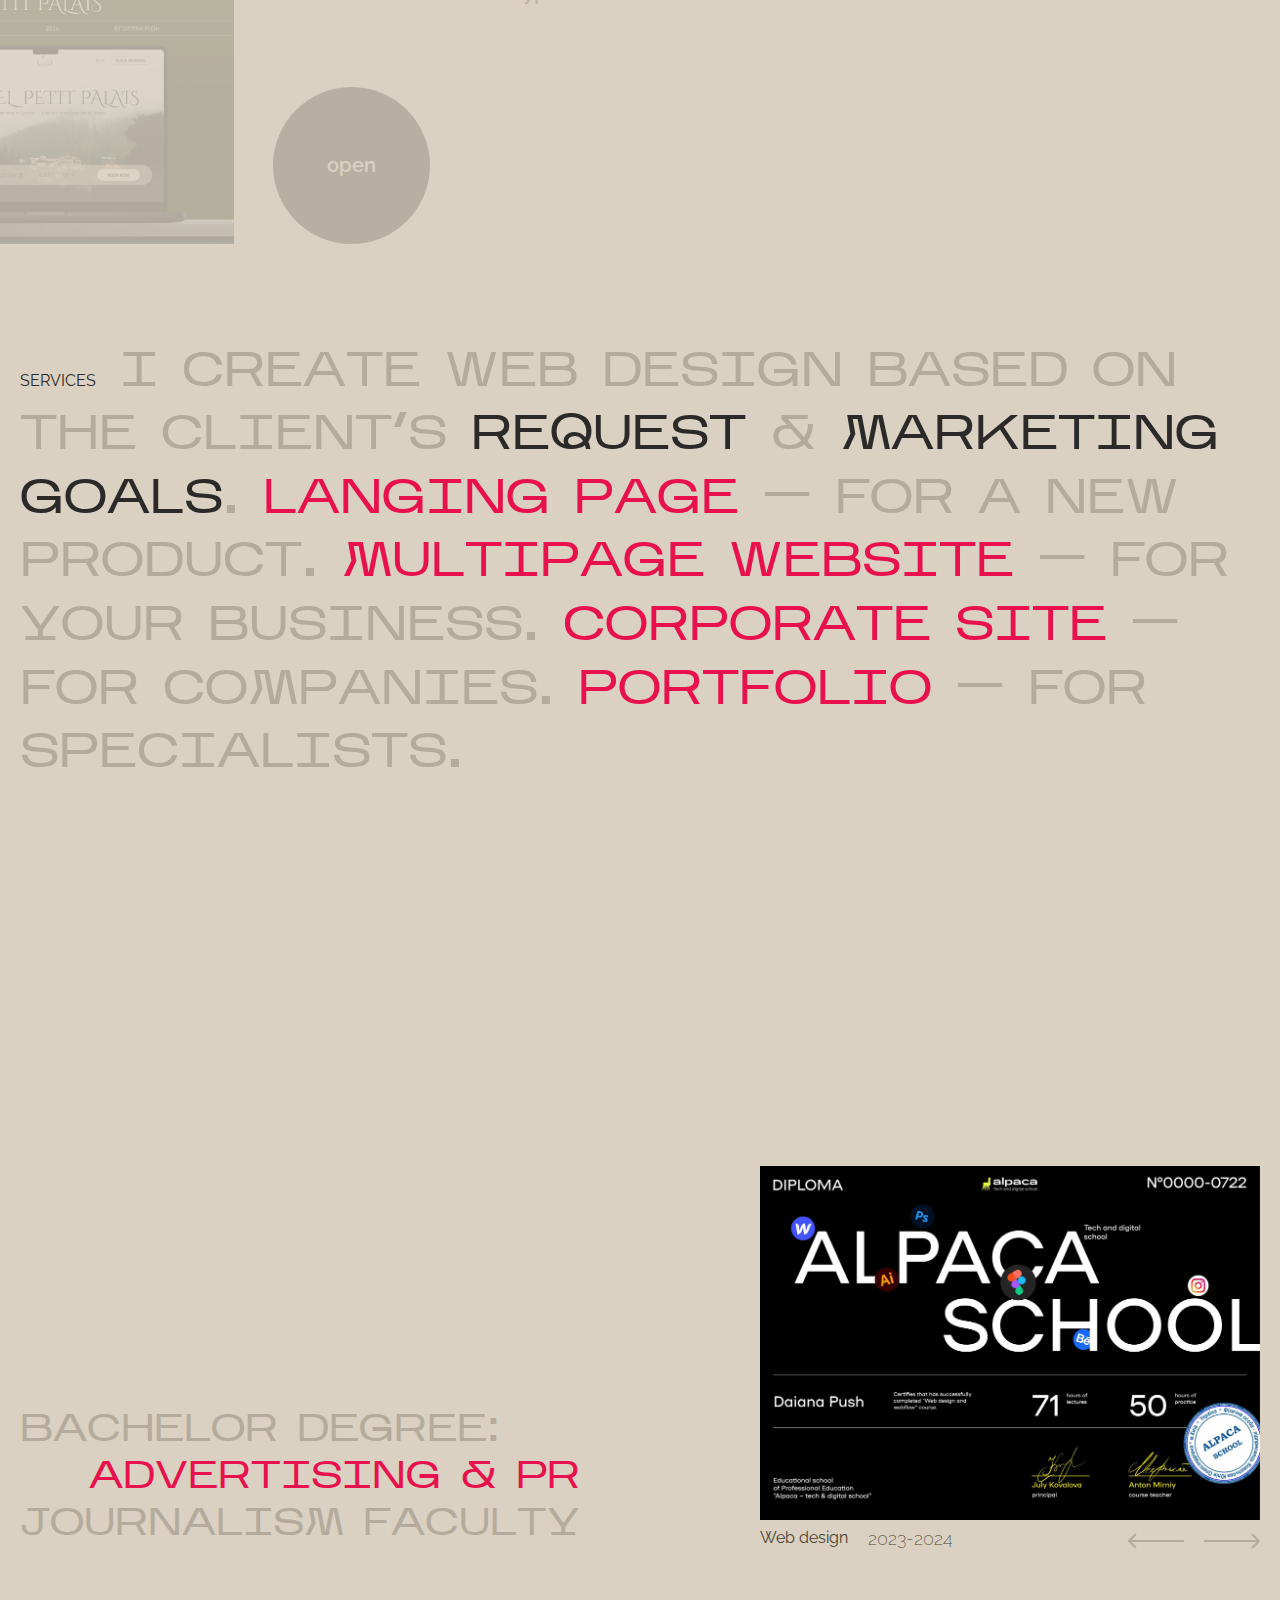
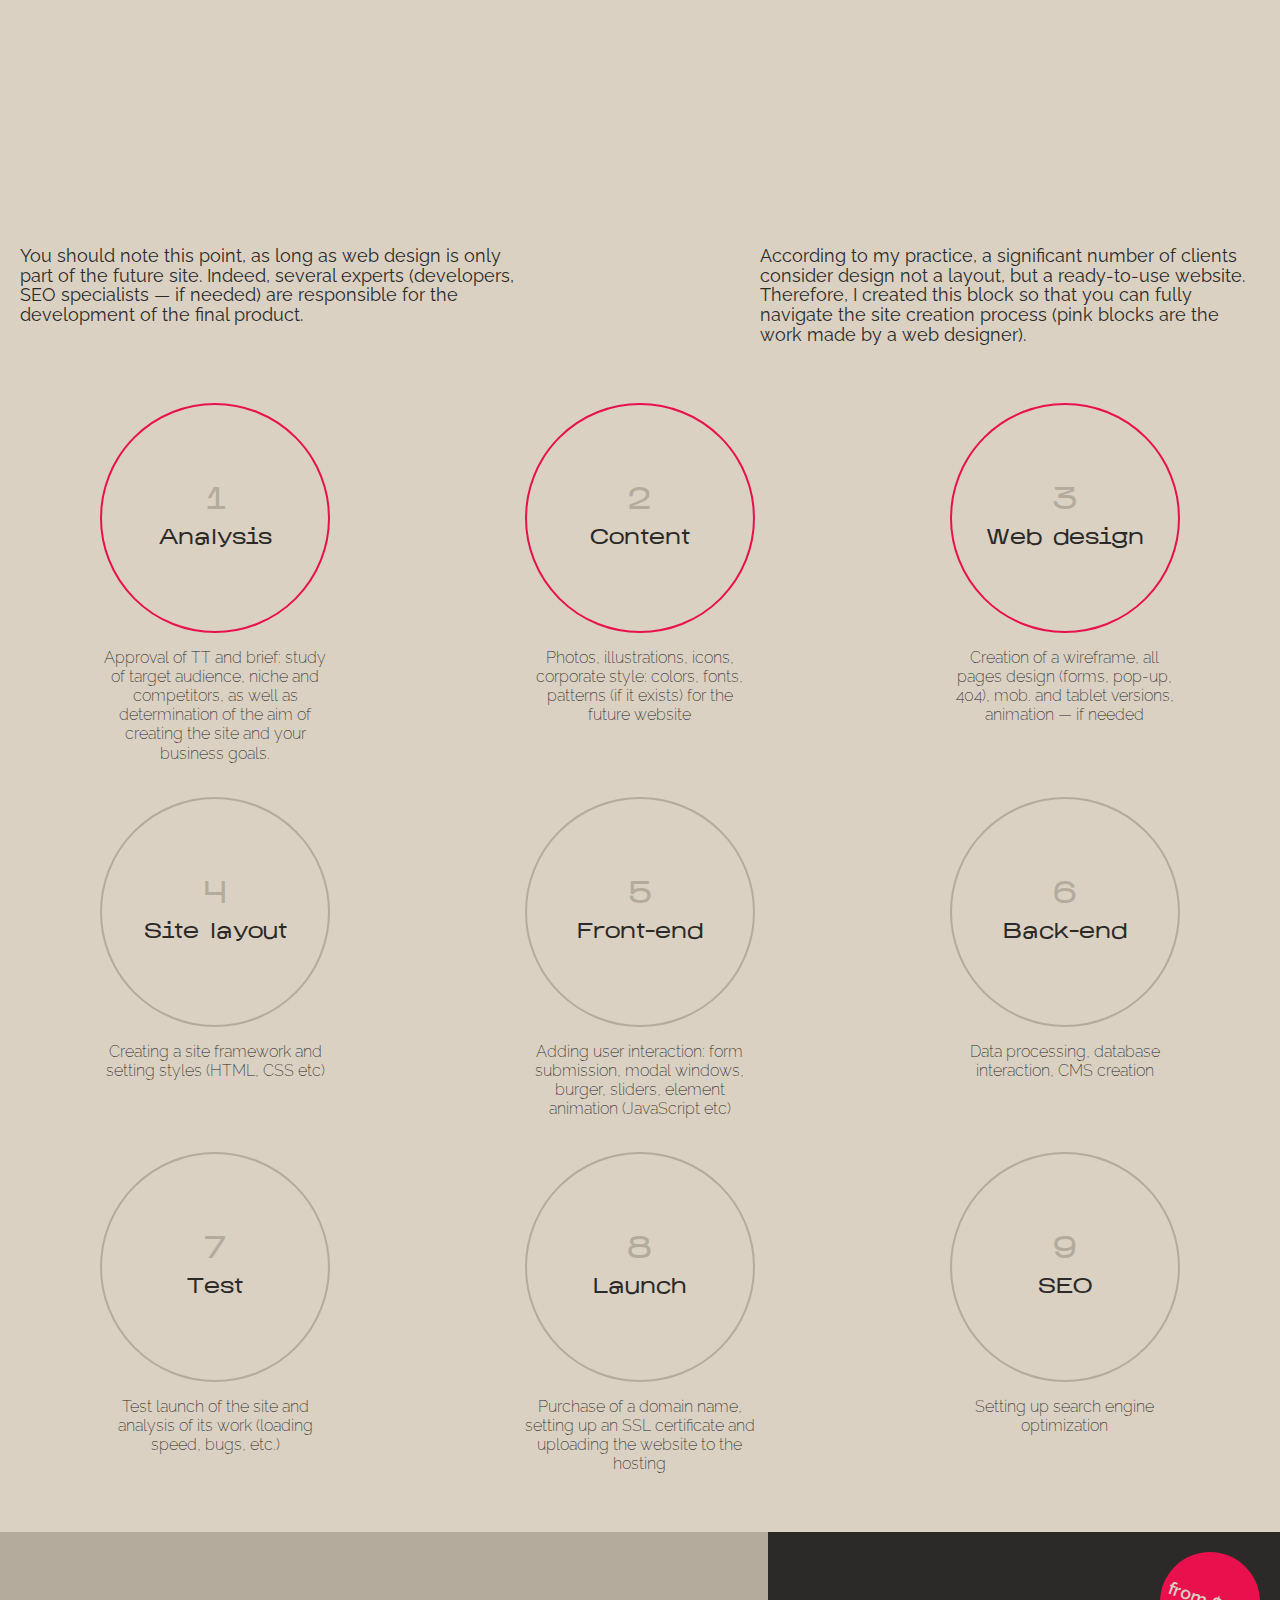
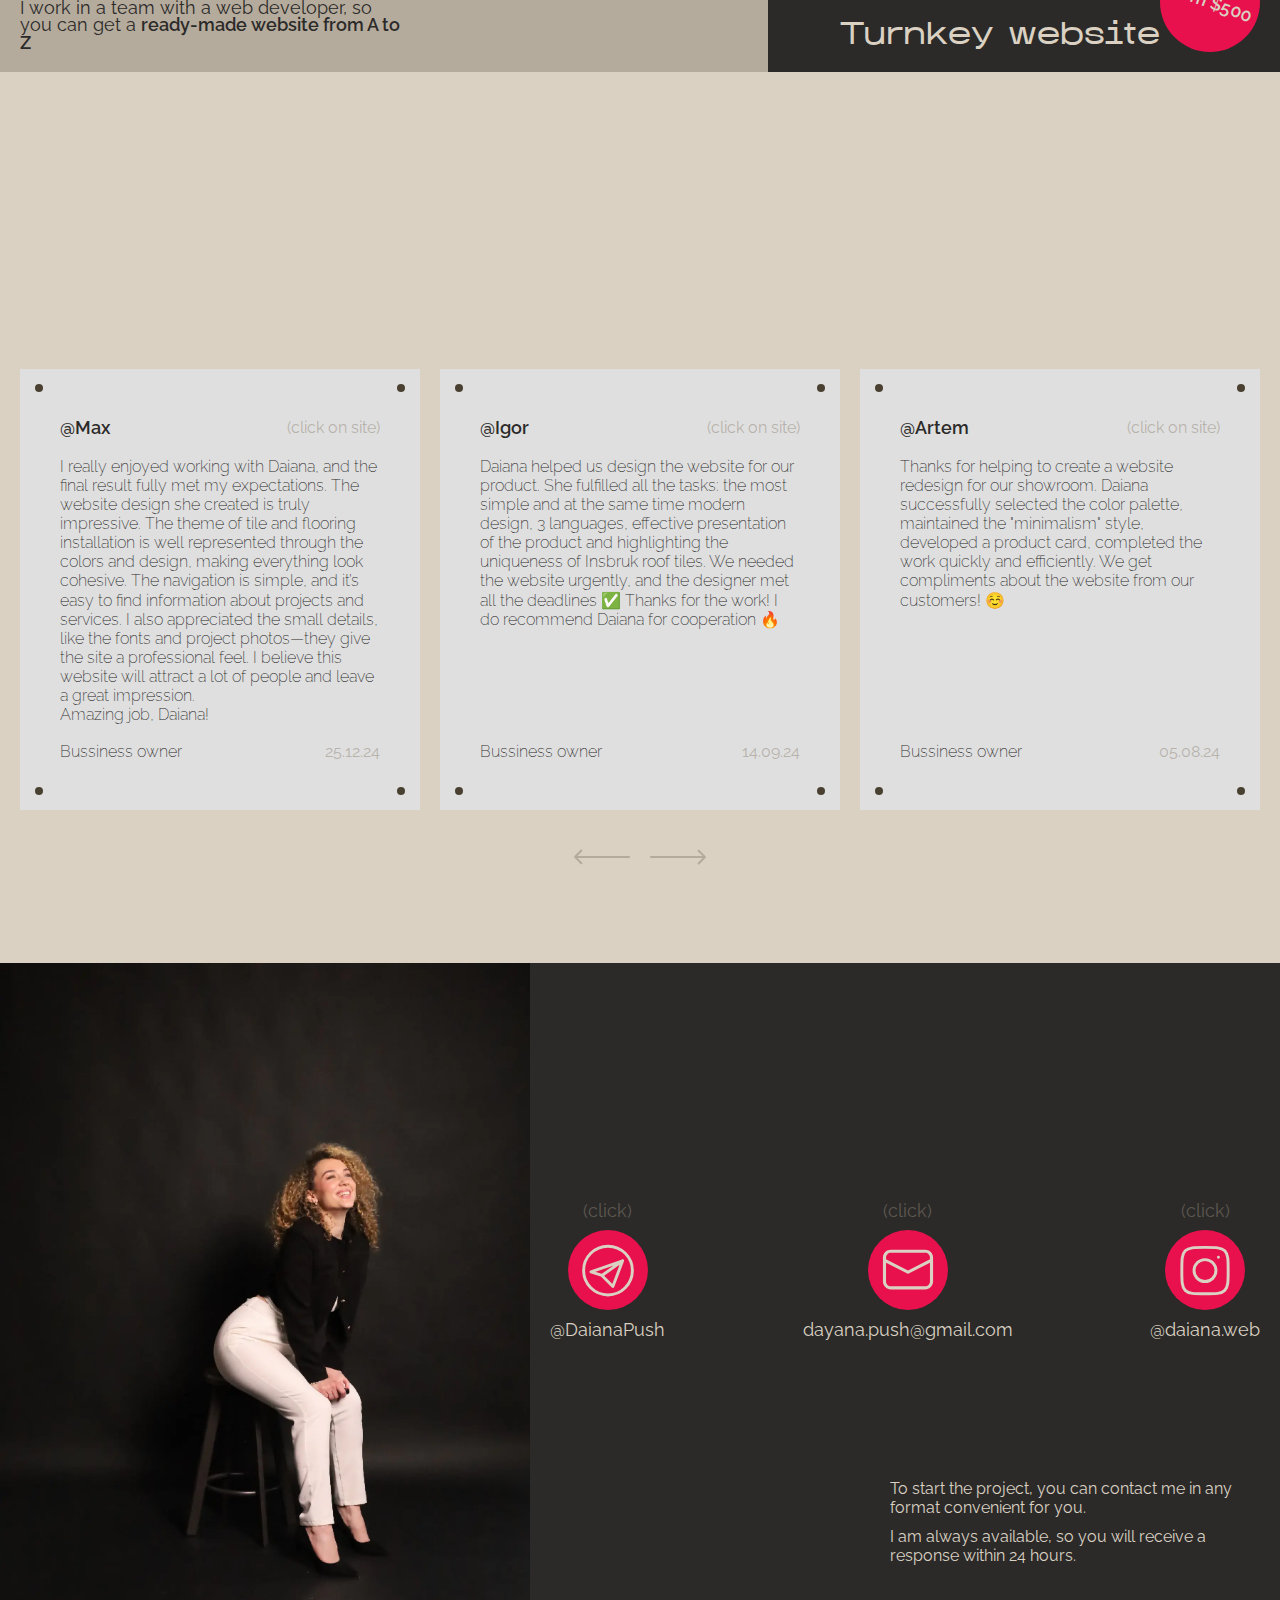
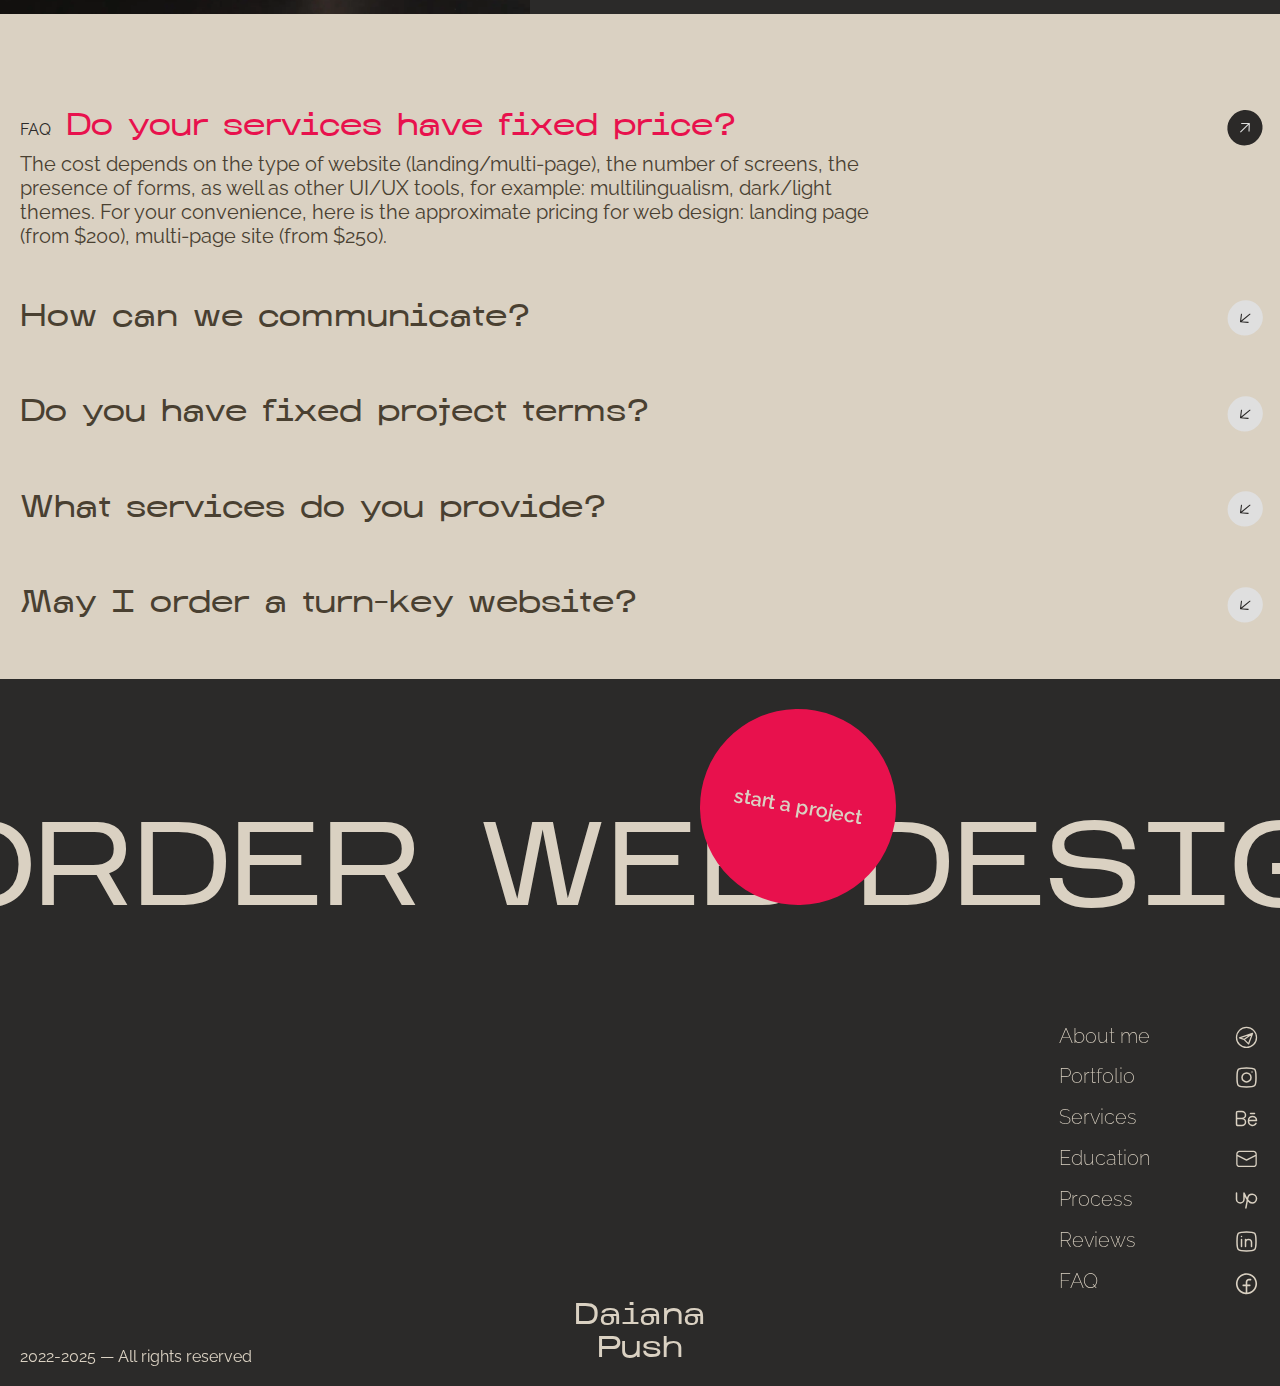
==== commit 709e1058: "Add files via upload" ====
--- a/en.html
+++ b/en.html
@@ -13,7 +13,7 @@
 	<meta name='freelancehunt' content='4a660f86ecd3e6f'>
 	<!-- <meta name="format-detection" content="telephone=no"> -->
 	<!-- <style>body{opacity: 0;}</style> -->
-	<link rel="stylesheet" href="css/style.min.css?_v=20250130123925">
+	<link rel="stylesheet" href="css/style.min.css?_v=20250130155831">
 	<link rel="shortcut icon" href="favicon.ico">
 	<link rel="apple-touch-icon" sizes="180x180" href="../apple-touch-icon.webp">
 	<link rel="android-chrome" sizes="512x512" href="../android-chrome-512x512.webp">
@@ -847,7 +847,7 @@
 			</div>
 		</div>
 	</div>
-	<script src="js/app.min.js?_v=20250130123925"></script>
+	<script src="js/app.min.js?_v=20250130155831"></script>
 </body>
 
 </html>